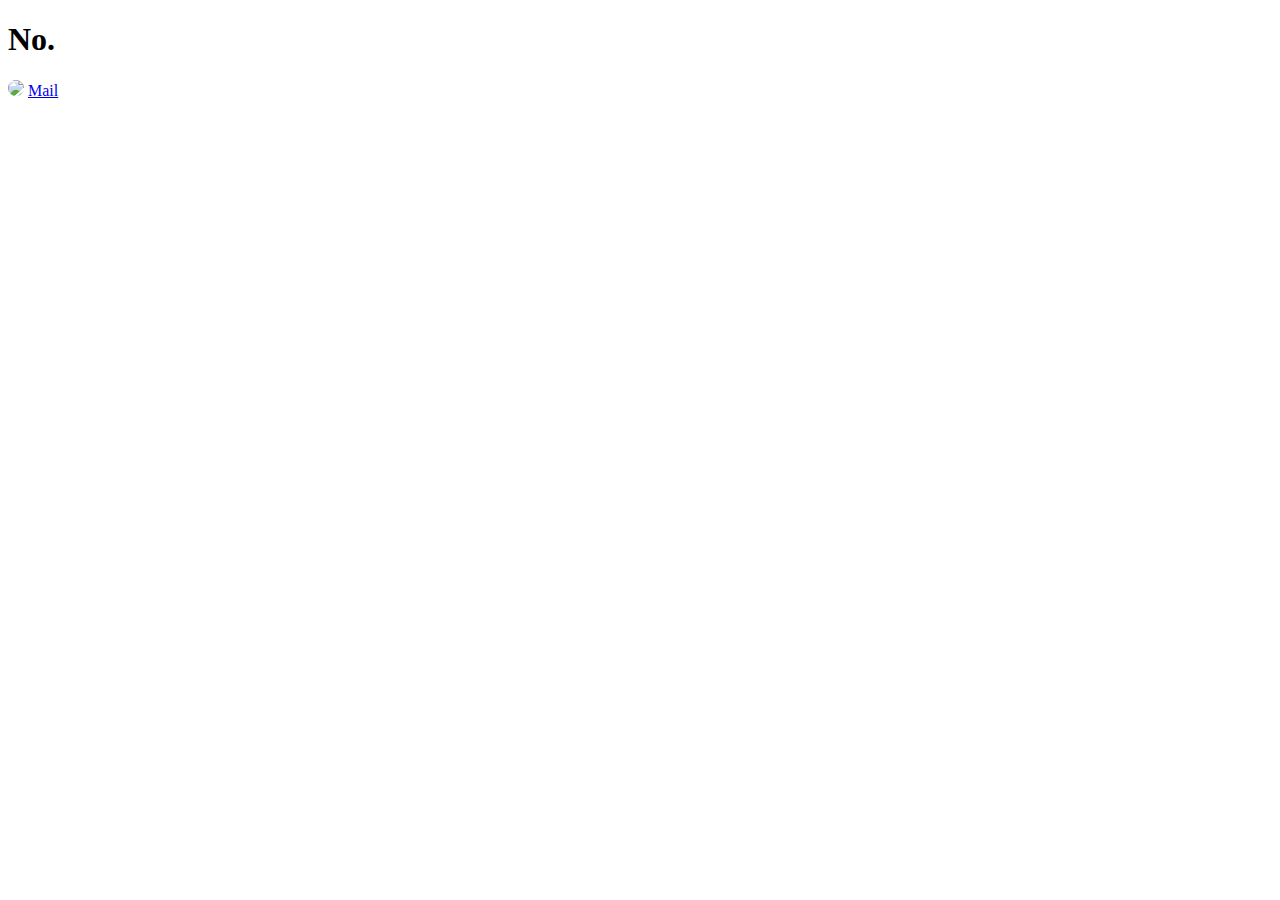
==== index.html @ 6f0f89e7 "update image" ====
<!DOCTYPE html>

<html>

<head>
	<title> </title>
	<style>
		img {
			width: 250px;
			border-radius: 125px;
		}

		h1.bold {
			font-weight: bold;
		}
	</style>
</head>

<body>
	<h1 class="bold"> No. </h1>
	<img src="images/Aura-v1.png alt="Aura Initiative logo">
	<a href="mailto:000safwaan@gmail.com">Mail</a>
</body>


</html>
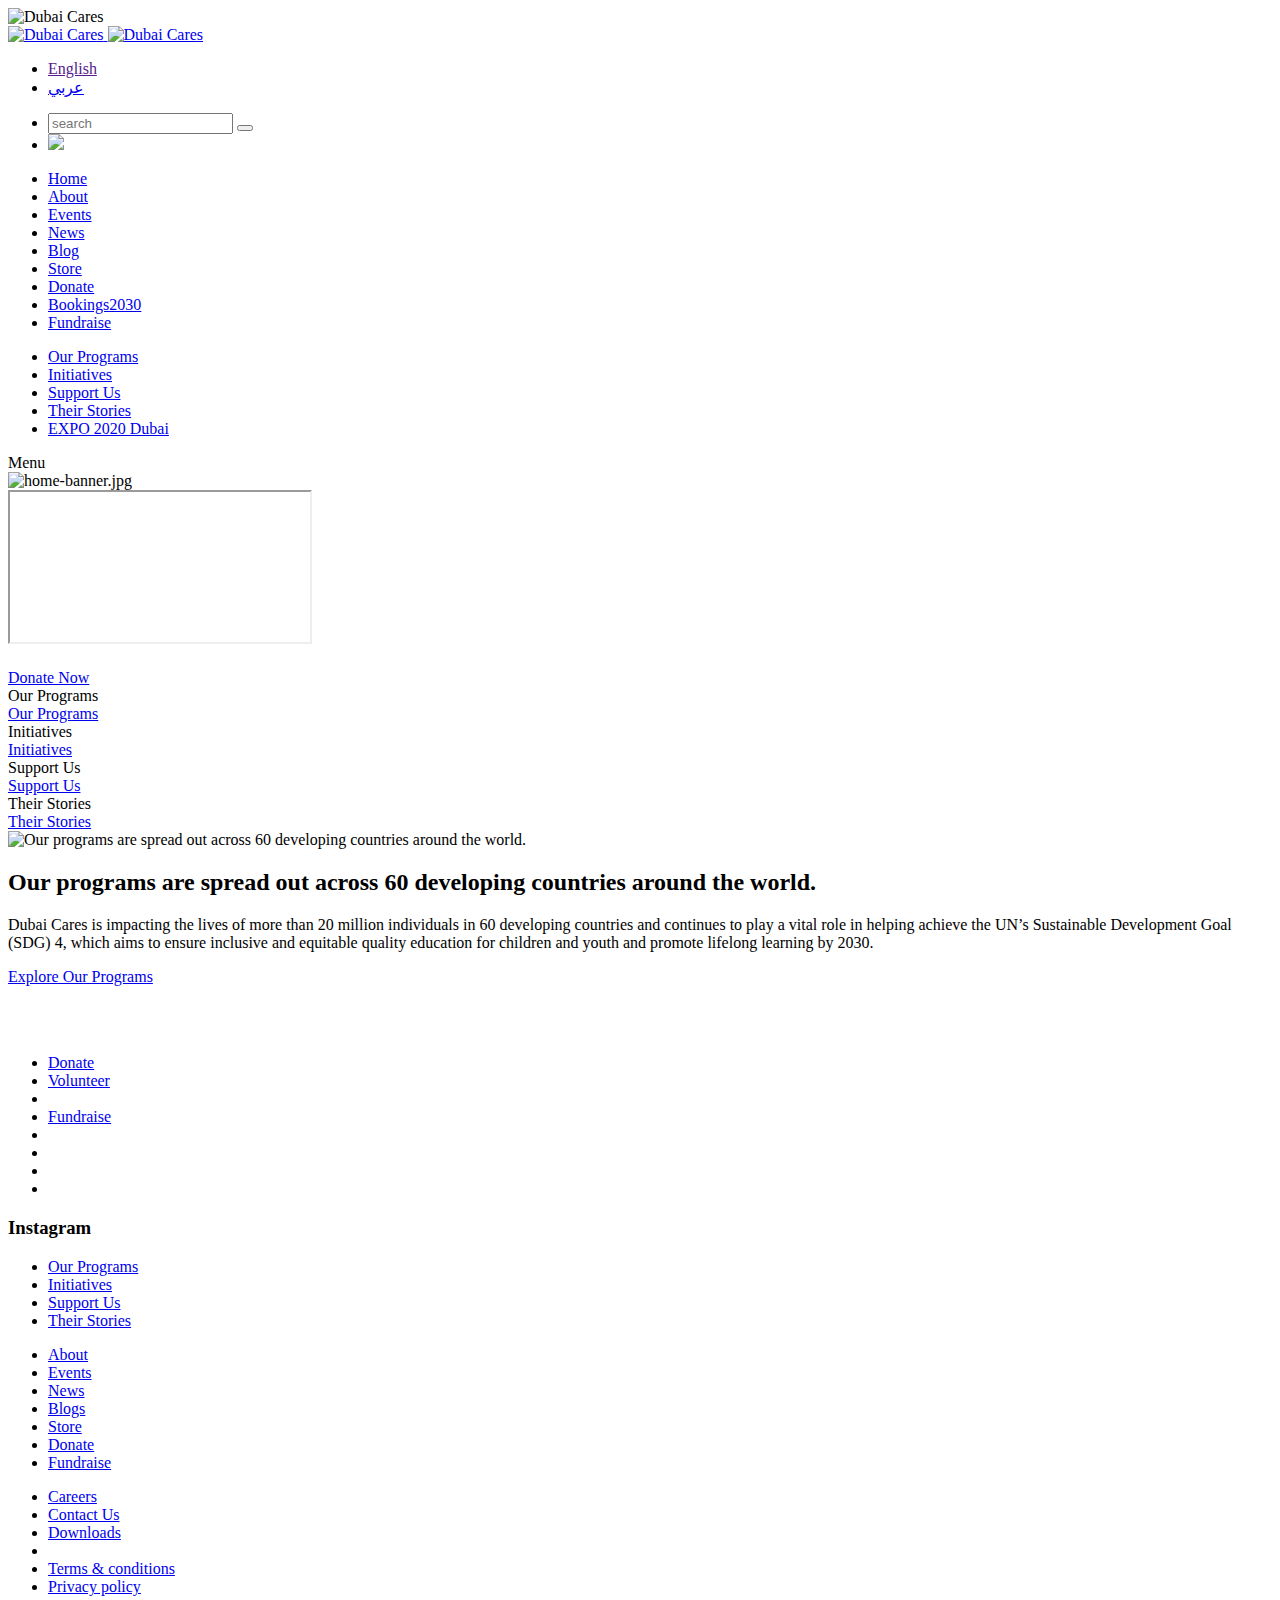
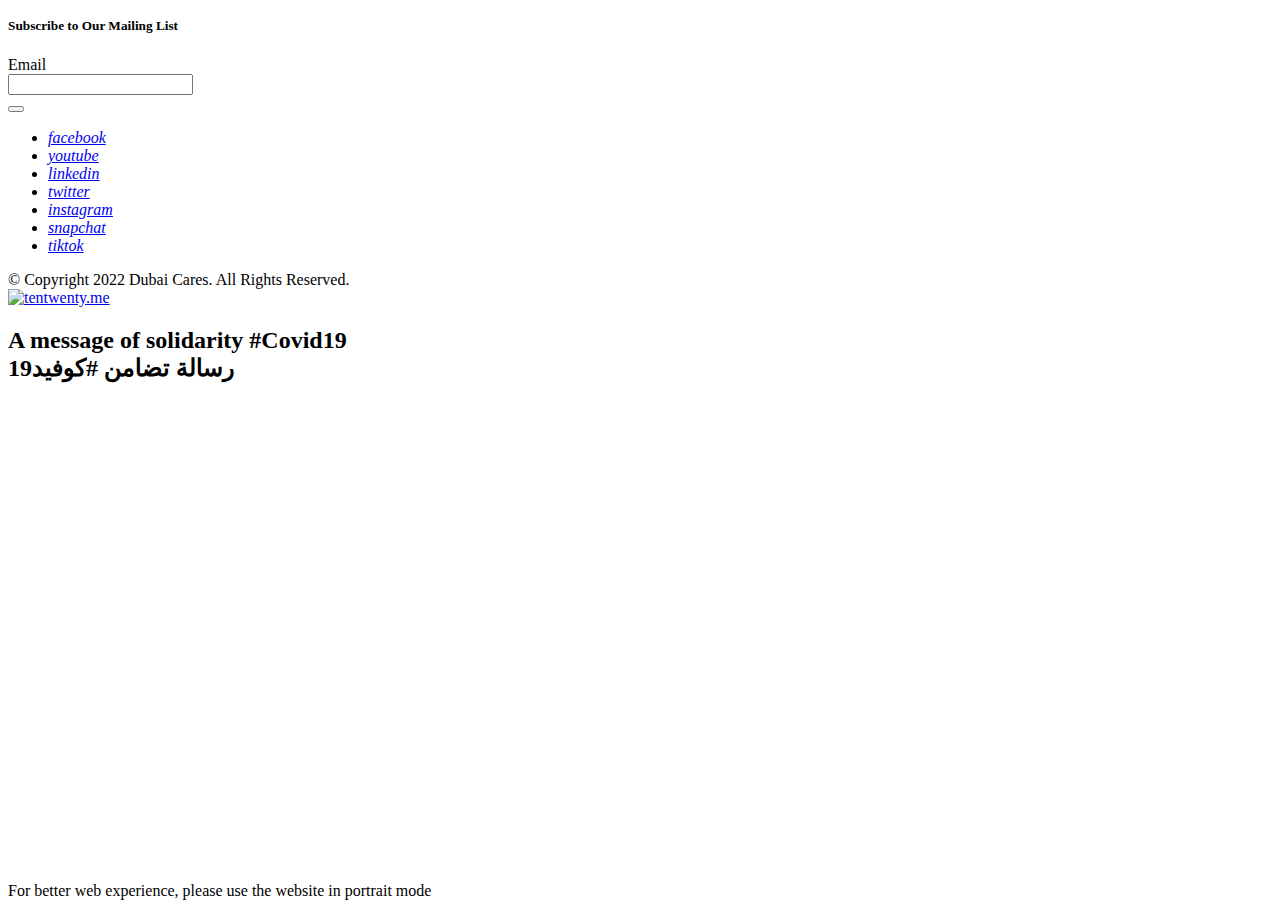
==== commit bf9534d5: "Update index.html" ====
--- a/index.html
+++ b/index.html
@@ -1,26 +1,605 @@
 <!DOCTYPE html>
-
-<html>
-
+<!--[if lte IE 8]> <html lang="en-us" class="ie10 ie9 ie8"> <![endif]-->
+<!--[if IE 9]> <html lang="en-us" class="ie10 ie9"> <![endif]-->
+<!--[if gt IE 9]><!--> <html lang="en-us"> <!--<![endif]-->
 <head>
-	<title> </title>
-	<style>
-		img {
-			width: 250px;
-			border-radius: 125px;
-		}
-
-		h1.bold {
-			font-weight: bold;
-		}
-	</style>
+    
+<meta http-equiv="content-type" content="text/html; charset=UTF-8" />
+<title>Aura </title>
+<meta name="description" content="Dubai Cares is playing a key role in helping achieve the United Nations Sustainable Development Goal (SDG) 4, which aims to ensure inclusive and quality education for all and promote lifelong learning by 2030, by supporting programs in early childhood development, access to quality primary and secondary education, technical and vocational education and training for youth as well as a particular focus on education in emergencies and protracted crises. " />
+<meta name="keywords" content="Dubai Cares, volunteer charity, donate, dubai charity, dubai volunteer, charities in dubai, access to primary education, universal primary education, building schools" />
+<meta name="generator" content="concrete5 - 5.6.3.5b1" />
+<script type="text/javascript">
+var CCM_DISPATCHER_FILENAME = '/index.php';
+var CCM_CID = 1;
+var CCM_EDIT_MODE = false;
+var CCM_ARRANGE_MODE = false;
+var CCM_IMAGE_PATH = "/concrete/images";
+var CCM_TOOLS_PATH = "/tools/required";
+var CCM_BASE_URL = "https://www.dubaicares.ae";
+var CCM_REL = "";
+var CCM_SITE = "Dubai Cares";
+
+</script>
+
+	<link rel="shortcut icon" href="/files/6215/2448/9338/faviocn.png" type="image/x-icon" />
+	<link rel="icon" href="/files/6215/2448/9338/faviocn.png" type="image/x-icon" />
+	<link rel="apple-touch-icon" href="/files/3815/2448/9344/faviocn.png"  />
+<meta name="msapplication-TileImage" content="/files/6915/2448/9350/faviocn.png" />
+    <meta name="viewport" content="width=device-width, initial-scale=1, user-scalable=no">
+<meta http-equiv="X-UA-Compatible" content="IE=edge">
+<meta name="author" content="TenTwenty | Webdesign, Webshops & E-marketing | Dubai">
+
+<!-- Meta Tags for Social Media -->
+<meta property="og:site_name" content="Dubai Cares">
+<!-- Below tag will be used for android mobile browser colors, change it to main logo color of the project -->
+<meta name="theme-color" content="#393939">
+<meta property="og:image" content="https://www.dubaicares.ae/files/3215/7831/7038/home-banner.jpg">
+<meta property="og:title" content="Dubai Cares | Home">
+<meta property="og:description" content="Dubai Cares is playing a key role in helping achieve the United Nations Sustainable Development Goal (SDG) 4, which aims to ensure inclusive and quality education for all and promote lifelong learning by 2030, by supporting programs in early childhood development, access to quality primary and secondary education, technical and vocational education and training for youth as well as a particular focus on education in emergencies and protracted crises. ">
+<meta name="twitter:title" content="Dubai Cares | Home">
+<meta name="twitter:image" content="https://www.dubaicares.ae/files/3215/7831/7038/home-banner.jpg">
+<meta name="twitter:description" content="Dubai Cares is playing a key role in helping achieve the United Nations Sustainable Development Goal (SDG) 4, which aims to ensure inclusive and quality education for all and promote lifelong learning by 2030, by supporting programs in early childhood development, access to quality primary and secondary education, technical and vocational education and training for youth as well as a particular focus on education in emergencies and protracted crises. ">
+<meta name="twitter:card" content="summary_large_image"/>
+
+
+<!-- Facebook Pixel Code -->
+
+<script>
+
+
+!function(f,b,e,v,n,t,s)
+
+
+
+{if(f.fbq)return;n=f.fbq=function(){n.callMethod?
+
+
+
+n.callMethod.apply(n,arguments):n.queue.push(arguments)};
+
+
+
+if(!f._fbq)f._fbq=n;n.push=n;n.loaded=!0;n.version='2.0';
+
+
+
+n.queue=[];t=b.createElement(e);t.async=!0;
+
+
+
+t.src=v;s=b.getElementsByTagName(e)[0];
+
+
+
+s.parentNode.insertBefore(t,s)}(window,document,'script',
+
+
+
+'https://connect.facebook.net/en_US/fbevents.js');
+
+
+
+fbq('init', '1480082628863732');
+
+
+
+fbq('track', 'PageView');
+
+
+</script>
+
+<noscript>
+
+<img height="1" width="1"
+
+src="https://www.facebook.com/tr?id=1480082628863732&ev=PageView
+
+&noscript=1"/>
+
+</noscript>
+
+<!-- End Facebook Pixel Code -->
+
+<link rel="stylesheet" type="text/css" href="/concrete/css/ccm.base.css" />
+<script type="text/javascript" src="/concrete/js/jquery.js"></script>
+<script type="text/javascript" src="/concrete/js/ccm.base.js"></script>
+<link rel="stylesheet" type="text/css" href="/themes/dubaicares/css/style.css" />
+<link rel="stylesheet" type="text/css" href="/themes/dubaicares/css/print.css" />
+<link rel="stylesheet" type="text/css" href="/concrete/blocks/page_list/view.css" />
+
+<!--[if lt IE 9]>
+<script src="https://cdnjs.cloudflare.com/ajax/libs/html5shiv/3.7.3/html5shiv.min.js"></script>
+<script src="https://cdnjs.cloudflare.com/ajax/libs/respond.js/1.4.2/respond.min.js"></script>
+<![endif]-->
+
+<!--[if !IE]><!-->
+<script>
+    if (/*@cc_on!@*/false) {
+        document.documentElement.className += ' ie10';
+    }
+</script>
+<!--<![endif]-->
+
+<script>
+    //set cookie for site
+    function setCookie(cname, cvalue) {
+        var d = new Date();
+        d.setTime(d.getTime() + 2160000000);
+        var expires = "expires=" + d.toUTCString();
+        document.cookie = cname + "=" + cvalue + "; " + expires + "; path=/";
+    }
+</script>
+
+<script type="text/javascript">
+    var gaJsHost = (("https:" == document.location.protocol) ? "https://ssl." : "http://www.");
+    document.write(unescape("%3Cscript src='" + gaJsHost + "google-analytics.com/ga.js' type='text/javascript'%3E%3C/script%3E"));
+</script>
+<script type="text/javascript">
+    try{
+        var pageTracker = _gat._getTracker("UA-177909-70");
+        pageTracker._trackPageview();
+    } catch(err) {}
+</script>   
+<style>
+    /* .dual-ring-loader */
+    .dual-ring-loader {
+        display: inline-block;
+        width: 64px;
+        height: 64px;
+
+        display: inline-block;
+        width: 64px;
+        height: 64px;
+        position: absolute;
+        z-index: 9;
+        left: 50%;
+        transform: translateX(-50%);
+        display: block;
+
+    }
+    .dual-ring-loader:after {
+        content: " ";
+        display: block;
+        width: 46px;
+        height: 46px;
+        margin: 1px;
+        border-radius: 50%;
+        border: 5px solid #cef;
+        border-color: #cef transparent #cef transparent;
+        animation: dual-ring-loader 1.2s linear infinite;
+    }
+    @keyframes dual-ring-loader {
+        0% {
+            transform: rotate(0deg);
+        }
+        100% {
+            transform: rotate(360deg);
+        }
+    }
+    /* .dual-ring-loader */
+</style>
 </head>
-
-<body>
-	<h1 class="bold"> No. </h1>
-	<img src="images/Aura-v1.png alt="Aura Initiative logo">
-	<a href="mailto:000safwaan@gmail.com">Mail</a>
+<body class=" home-page home">
+<div class="site-loader">
+    <div class="logo-middle">
+        <img src="/themes/dubaicares/images/new-logo.png"  class="dubai-cares" alt="Dubai Cares"/>
+    </div>
+</div>
+
+
+<script>
+    // if($('body').hasClass('home-page')) {        
+    //     if($(window).width() > 300){
+    //             $('.site-loader').show();
+    //             $('.site-loader .logo-middle').hide();
+    //             setTimeout(function() {
+    //                 $('.site-loader').hide();
+    //                 $('header').addClass('animation_on');
+    //                 $(".header__nav--wrap").addClass('animation_on');
+    //                 $(".header__wrap").addClass('animation_on');
+    //             },1);
+    //         }else{
+    //             $('.site-loader').show();
+    //         }
+    // }
+    // else {
+        
+        if (document.cookie.indexOf("visited=") == -1) {
+            setCookie("visited", "1");
+            if($(window).width() > 300){
+                $('.site-loader').show();
+                $('.site-loader .logo-middle').hide();
+                setTimeout(function() {
+                    $('.site-loader').hide();
+                    $('header').addClass('animation_on');
+                    $(".header__nav--wrap").addClass('animation_on');
+                    $(".header__wrap").addClass('animation_on');
+                },1);
+            }else{
+                $('.site-loader').show();
+            }
+        }
+    // }
+</script>
+<div class="wrapper">
+    
+<!-- Banner Images - Multi-Image attribute -->
+
+<div class="header__wrap">
+    <header class="header ">
+                <div class="header__logo__new">
+            <div class="logo-video">
+                <a class="image" href="https://www.almaktouminitiatives.org/en" target="_blank">
+                    <img src="/themes/dubaicares/images/mbrgi.png" alt="Dubai Cares"/>
+                </a>
+                <a class="image dc" href="/">
+                    <img src="/themes/dubaicares/images/logo-old.png" alt="Dubai Cares"/>
+                </a>
+                <a class="vid" href="https://www.almaktouminitiatives.org/en" target="_blank">
+                <div id="logo-one" class="logo_part_one"></div>
+                </a>
+                <a class="vid" href="/">
+                <div id="logo-two" class="logo_part_two"></div>
+                </a>
+            </div>
+        </div>
+        <nav class="header__nav header__nav--wrap">
+            <ul class="header__nav header__nav--lang">
+
+
+                
+
+                <li class="active"><a class="language-switcher-btn" href="">English</a></li>
+                <li class=""><a class="language-switcher-btn ar" href="/tools/locale?_lcl=ar_AE&_isAjax=1&_path=">عربي</a></li>
+            </ul>
+            <ul class="header__nav header__nav--utilities">
+                <li class="search-bar">
+                    <a id="siteSearchButton" class="search-link"><span class="icon__search-top"></span></a>
+                    <div class="search-panal__wrap--top">
+                        
+<form action="/search/" method="get" class="search-panal__form">
+		
+			<input name="search_paths[]" type="hidden" value="" />
+		
+	<input name="query" type="text" placeholder="search"  value="" class="search-panal__input-text" />	
+	<button name="submit" type="submit" class="search-panal__btn-search"><span class="icon__search-top"></span></button>	
+</form>                    </div>
+                </li>
+                <li class="menu-toggle--mobile"><a id="mobileMenuToggle" class="menu-toggle--mobile__button"><img src="/themes/dubaicares/images/list.svg"></a></li>
+            </ul>
+            <ul class="header__nav header__nav--static">
+                <li ><a href="/">Home</a></li>
+                <li class=""><a href="/About/">About</a></li>
+                <li class="" ><a href="/Events/">Events</a></li>
+                <li class=""><a href="/News/">News</a></li>
+                <li class=""><a href="/Blogs/">Blog</a></li>
+                <li class="hidden "><a href="/Store/">Store</a></li>
+                <li ><a href="/supports-us/donate/">Donate</a></li>
+                <li ><a href="https://bookings2030.ae/" target="_blank">Bookings2030</a></li>
+                <li ><a href="https://fundraising.dubaicares.ae/" target="_blank">Fundraise</a></li>
+            </ul>
+
+            <ul class="header__nav header__nav--site sss">
+                <li class="header__site-nav--first" id="programs">
+                <a class="header__site-nav--first" href="/programs/" target="_self">Our Programs</a>
+            </li>
+                            <li class="" id="initiatives">
+                <a class="" href="/initiatives/" target="_self">Initiatives</a>
+            </li>
+                            <li class="" id="supports-us">
+                <a class="" href="/supports-us/" target="_self">Support Us</a>
+            </li>
+                            <li class="" id="their-stories">
+                <a class="" href="/their-stories/" target="_self">Their Stories</a>
+            </li>
+                                    <li class="" id="expo2020">
+                <a class="" href="/expo2020/" target="_self">EXPO 2020 Dubai</a>
+            </li>
+                </ul>
+            <span id="menuToggle" class="menu-toggle">
+                <span>Menu</span>
+            </span>
+        </nav>
+    </header>
+</div>
+
+<div class="submenus" style="display: none">
+<div class="initiatives">
+    <ul class="nav"><li class=""><a href="/initiatives/volunteer-emirates/" target="_self" class="">Volunteer Emirates</a></li><li class=""><a href="/initiatives/walk-education/" target="_self" class="">Walk for Education</a></li><li class=""><a href="/initiatives/volunteer-globally/" target="_self" class="">Volunteer Globally</a></li><li class=""><a href="/initiatives/humanity-inspired/" target="_self" class="">Humanity Inspired</a></li></ul>    </div>
+
+<div class="supports-us">
+    <ul class="nav"><li class=""><a href="/supports-us/education-uninterrupted/" target="_self" class="">Education Uninterrupted</a></li><li class=""><a href="/supports-us/donate/" target="_self" class="">Donate</a></li><li class=""><a href="/supports-us/support-program/" target="_self" class="">Support a Program</a></li><li class=""><a href="/supports-us/adopt-school/" target="_self" class="">Adopt a School</a></li><li class=""><a href="/supports-us/sponsor/" target="_self" class="">Sponsor</a></li><li class=""><a href="https://fundraising.dubaicares.ae/" target="_self" class="">Fundraise</a></li><li class=""><a href="https://bookings2030.ae/" target="_self" class="">Bookings 2030</a></li><li class=""><a href="/supports-us/volunteering-opportunities/" target="_self" class="">Volunteering Opportunities</a></li></ul></div>
+</div>    
+
+
+  <section class="banner-slider__wrap banner-slider__has-image">
+            
+      <div class="banner-slider">      
+                <div class="banner-slider__item banner-slider__item__video">
+                                  
+            <img class="banner-slider__image video-true" src="/files/cache/eb2d9d49695343098c88042ceb75a1ba_f1411.jpg" alt="home-banner.jpg">
+            <div class="page-banner__video iframeContainer" >
+              <iframe style="background-image: url(/files/cache/eb2d9d49695343098c88042ceb75a1ba_f1411.jpg); background-size: cover;" data-aspect-ratio="" src="https://player.vimeo.com/video/385947590?background=1&autoplay=1&loop=1&byline=0&title=0" onload="this.style.opacity = 1;" allow="autoplay"></iframe>
+            </div>            
+                                <div class="banner-slider__caption-wrap">
+              <div class="banner-slider__caption">                
+                                  <div class="container">
+                    <h1>
+                                                              </h1>
+                    <a class="banner-slider__link button button--primary button--large" href="https://www.dubaicares.ae/supports-us/donate/">Donate Now</a>                  </div>
+                                
+              </div>
+            </div>
+                  </div>
+                        
+      </div>      
+      <!-- <div class="progress__wrap">
+        <div class="progress__paging"></div>
+        <svg class="progress__pie" width="62px" height="62px" viewBox="0 0 62 62" version="1.1" xmlns="http://www.w3.org/2000/svg">        
+          <circle r="30.5" cx="31" cy="81" fill="transparent" stroke-dasharray="195" stroke-dashoffset="0"></circle>
+          <circle class="bar" r="30.5" cx="31" cy="81" fill="transparent" stroke-dasharray="195" stroke-dashoffset="0"></circle>
+        </svg>
+      </div>     -->
+      </section>
+<main class="main">
+    
+        <section class="fullscreen_lsit__wrap fulscreen">
+    <div class="fullscreen_lsit">
+                    <div class="fullscreen_lsit__item">
+                <div class="fullscreen_lsit__image">
+                    <div class="fullscreen_lsit__image-src" 
+                                             style="background-image:url('/files/cache/e50bb3cf65950c2746a8bb1e6d595da2_f1341.jpg')"
+                                         ></div>
+                </div>
+                <div class="fullscreen_lsit__title">
+                    <span class="fullscreen_lsit__title-bdr"></span>
+                    Our Programs                </div>
+                <a class="fullscreen_lsit__link" href="/programs/">Our Programs</a>
+            </div>
+                    <div class="fullscreen_lsit__item">
+                <div class="fullscreen_lsit__image">
+                    <div class="fullscreen_lsit__image-src" 
+                                             style="background-image:url('/files/cache/dca0461fd3d5619a56f2cf7badbdc09e_f101.JPG')"
+                                         ></div>
+                </div>
+                <div class="fullscreen_lsit__title">
+                    <span class="fullscreen_lsit__title-bdr"></span>
+                    Initiatives                </div>
+                <a class="fullscreen_lsit__link" href="/initiatives/">Initiatives</a>
+            </div>
+                    <div class="fullscreen_lsit__item">
+                <div class="fullscreen_lsit__image">
+                    <div class="fullscreen_lsit__image-src" 
+                                             style="background-image:url('/files/cache/6a923a9a1d62f2994b5b474c90f16e1a_f1350.jpg')"
+                                         ></div>
+                </div>
+                <div class="fullscreen_lsit__title">
+                    <span class="fullscreen_lsit__title-bdr"></span>
+                    Support Us                </div>
+                <a class="fullscreen_lsit__link" href="/supports-us/">Support Us</a>
+            </div>
+                    <div class="fullscreen_lsit__item">
+                <div class="fullscreen_lsit__image">
+                    <div class="fullscreen_lsit__image-src" 
+                                             style="background-image:url('/files/cache/24eefb21f957336924c8b119f38b07b4_f1345.jpg')"
+                                         ></div>
+                </div>
+                <div class="fullscreen_lsit__title">
+                    <span class="fullscreen_lsit__title-bdr"></span>
+                    Their Stories                </div>
+                <a class="fullscreen_lsit__link" href="/their-stories/">Their Stories</a>
+            </div>
+            </div>
+</section>
+
+<div id="HTMLBlock3645" class="HTMLBlock">
+</div><div class="advance-content__wrap
+ advance-content--fullscreen ">
+			<div class="advance-content__image--full">
+			<div class="jarallax" data-jarallax data-speed="0.3">
+				<img class="jarallax-img" src="/files/3615/8065/5678/DC_world-Map_website_web.jpg" width="2000" height="1177" alt="Our programs are spread out across 60 developing countries around the world." />
+			</div>
+		</div>			
+			<div class="advance-content advance-content__container--wrapped">		
+		<div class="advance-content__body equalHeightChildren" data-responsive-limit="999">
+						<div class="advance-content__text__wrap">
+				<div class="v-align v-align--WH-full">
+          <div class="v-align--middle">
+						<div class="advance-content__text">
+															<h2 class="advance-content__title">
+									Our programs are spread out across 60 developing countries around the world.								</h2>
+																						<p class="bodya"><span>Dubai Cares is impacting the lives of more than 20 million individuals in 60 developing countries and continues to play a vital role in helping achieve the UN’s Sustainable Development Goal (SDG) 4, which aims to ensure inclusive and equitable quality education for children and youth and promote lifelong learning by 2030.</span></p>																						<a class="advance-content__button" href="https://www.dubaicares.ae/programs/">Explore Our Programs</a>
+																				</div>
+					</div>
+				</div>
+			</div>
+		</div>	
+	</div>
+</div><p>&nbsp;<br><br></p>  
+    
+      <div class="floated-cta">
+      <ul>
+        <li><a href="/supports-us/donate/" class="link">Donate</a></li>
+        <li><a href="/supports-us/volunteering-opportunities/" class="link">Volunteer</a></li>
+        <li>
+        <li><a href="https://fundraising.dubaicares.ae/" class="link last-link" target="_blank">Fundraise</a></li>
+        <li>
+            <a href="" target="_blank" STYLE="pointer-events: none;width:16px;"></a>
+<!--            <a href="https://www.facebook.com/DubaiCares/" target="_blank"><span class="icon__facebook"></span></a>-->
+        </li>
+        <li>
+<!--            <a href="https://ae.linkedin.com/company/dubai-cares" target="_blank"><span class="icon__linkedin"></span></a>-->
+        </li>
+        <li>
+<!--            <a href="https://twitter.com/dubaicares?lang=en" target="_blank"><span class="icon__twitter"></span></a>-->
+        </li>
+        <li>
+<!--            <a href="https://www.instagram.com/dubaicares/?hl=en" target="_blank"><span class="icon__instagram"></span></a>-->
+        </li>
+      </ul>
+    </div>
+  
+       
+    
+ 
+      <section class="insta-feed__wrap  frame">
+      <div class="insta-feed__section-header">
+        <h3 class="insta-feed__section-header--title">Instagram</h3>
+        <div class="insta-feed__actions-header">
+            <span class="insta-feed__section-header--arrow prev"><i class="icon__prev"></i></span>
+            <span class="insta-feed__section-header--arrow next"><i class="icon__next"></i></span>        
+        </div>
+      </div>            
+      <div id="feeds" class="insta-feed__section-body">
+        <ul id="instafeed"></ul>    
+      </div>        
+    </section>
+    
+    
+        
+</main>    <!-- This div is important to have in order to push the footer at the bottom -->
+    <div class="push"></div>
+</div>
+
+<footer class="footer">
+    <div class="footer__container footer__widget-area">
+        <div class="row">
+            <div class="footer__widget">
+                <div class="content">
+    <ul class="nav nav--large">
+<li><a href="https://www.dubaicares.ae/programs">Our Programs</a></li>
+<li><a href="https://www.dubaicares.ae/initiatives">Initiatives</a></li>
+<li><a href="https://www.dubaicares.ae/supports-us">Support Us</a></li>
+<li><a href="https://www.dubaicares.ae/their-stories">Their Stories</a></li>
+</ul></div>
+            </div>
+            <div class="footer__widget">
+                <div class="content">
+    <ul class="nav">
+<li><a href="https://www.dubaicares.ae/about">About</a></li>
+<li><a href="https://www.dubaicares.ae/events">Events</a></li>
+<li><a href="https://www.dubaicares.ae/news">News</a></li>
+<li><a href="https://www.dubaicares.ae/blogs">Blogs</a></li>
+<li><a href="https://www.dubaicares.ae/store">Store</a></li>
+<li><a href="https://www.dubaicares.ae/supports-us/donate/">Donate</a></li>
+<li><a href="https://fundraising.dubaicares.ae/" target="_blank">Fundraise</a></li>
+</ul></div>
+            </div>
+            <div class="footer__widget">
+                <div class="content">
+    <ul class="nav">
+<li><a href="https://www.dubaicares.ae/careers">Careers</a></li>
+<li><a href="https://www.dubaicares.ae/contact-us">Contact Us</a></li>
+<li><a href="https://www.dubaicares.ae/download">Downloads</a></li>
+<li class="space"></li>
+<li><a href="https://www.dubaicares.ae/terms-and-condations">Terms &amp; conditions</a></li>
+<li><a href="https://www.dubaicares.ae/privacy-policy">Privacy policy</a></li>
+</ul></div>
+            </div>
+            <div class="footer__widget">
+                
+<a name="subscribe-to-mailing-list"></a>
+<div id="MailingListSubscribe3009" class="MailingListSubscribe">
+
+	<H5 class="mailing-list-signup-title">Subscribe to Our Mailing List</H5>
+							            <form class="form" id="tony-mailing-list-form" action="/#subscribe-to-mailing-list" method="post">
+                <input name="mailing_list_subscribe" type="hidden" value="3009" />
+				<input type="hidden" name="ccm_token" value="1650181395:11855b62e61929570b1412a3255d4fb3" />				                    <div class="mailing-list-email-wrap form__input-group">
+                        <label class="form__input form__input--label">
+							Email							                        </label>
+                        <div class="form__input-wrap form__input-wrap--typing">
+                            <input class="form__input form__input--text" id="tony--email" required name="email" type="text" value="" />
+                        </div>
+                    </div>
+				
+                <div class="mailing-list-checkboxes" style="display:none">
+					                        <div class="mailing-list-group">
+                            <input id="mailingListGroup_3009_5" name="subscribeGIDs[]" type="checkbox" value="5" checked="checked" />
+                            <label for="mailingListGroup_3009_5">Mailing List</label>
+                        </div>
+					                </div>
+				<!--                <div class="element">-->
+<!--                    <div id="journal-captcha" data-key="--><!--"></div>-->
+<!--                </div>-->
+                <button class="submit" name="Submit" class="submit" type="submit" id="tony-mail-captcha" data-key="6LdyJf0UAAAAACkN9xdD-MeRIT6IwiK0KBeLN_nw" class="app-btn btn-primary g-recaptcha" data-callback='onSubmit'
+                        data-action='submit'><span class="icon__envelope-o"></span></button>
+				            </form>
+			</div>
+<script>
+    if($('#tony-mail-captcha').length) {
+        $.getScript(`https://www.google.com/recaptcha/api.js`, () => {
+            grecaptcha.ready(() => {
+                grecaptcha.render('tony-mail-captcha', {
+                    sitekey: '6LdyJf0UAAAAACkN9xdD-MeRIT6IwiK0KBeLN_nw',
+                });
+            });
+        });
+
+        function onSubmit(token) {
+            if($('#tony--email').length) {
+                if($('#tony--email').val()){
+                    document.getElementById("tony-mailing-list-form").submit();
+                } else {
+                    grecaptcha.reset();
+                }
+            } else {
+                document.getElementById("tony-mailing-list-form").submit();
+            }
+        }
+    }
+
+</script>
+<div class="content">
+    <ul class="footer__social-links">
+<li><a href="https://www.facebook.com/DubaiCares/" target="_blank"><span class="icon__facebook"><em>facebook</em></span></a></li>
+<li><a href="https://www.youtube.com/channel/UCmst6MTbynvmy-uzvHjrojw" target="_blank"><span class="icon__youtube"><em>youtube</em></span></a></li>
+<li><a href="https://ae.linkedin.com/company/dubaicares" target="_blank"><span class="icon__linkedin"><em>linkedin</em></span></a></li>
+<li><a href="https://twitter.com/dubaicares?lang=en" target="_blank"><span class="icon__twitter"><em>twitter</em></span></a></li>
+<li><a href="https://www.instagram.com/dubaicares/?hl=en" target="_blank"><span class="icon__instagram"><em>instagram</em></span></a></li>
+<li><a href="https://www.snapchat.com/add/DubaiCares" target="_blank"><span class="icon__snapchat"><em>snapchat</em></span></a></li>
+<li><a href="https://www.tiktok.com/@dubaicares" target="_blank"><span class="icon__tiktok"> <em>tiktok</em></span></a></li>
+</ul></div>
+            </div>
+        </div>
+    </div>
+    <div class="footer__container footer__legal">        
+        <div class="footer__legal-text">&copy; Copyright 2022 Dubai Cares. All Rights Reserved.</div>
+        <a class="developed-by" href="http://tentwenty.me/" target="_blank"><img src="/themes/dubaicares/images/by-tentwenty.svg" alt="tentwenty.me"></a>
+    </div>
+</footer>
+
+<div class="hidden">
+	<div id="demo-modal-content" class="demo-modal-content">
+    <div class="covid19-popup">
+                    <h2><span class="tk-english">A message of solidarity #Covid19</span> <br /><span class="tk-arabic"> رسالة تضامن #كوفيد19 </span></h2>
+                    <iframe src="https://player.vimeo.com/video/402113945" width="740" height="460" frameborder="0" allow="autoplay; fullscreen" allowfullscreen></iframe>
+        <!-- <video src="https://player.vimeo.com/external/402113945.hd.mp4?s=464d967ec1e4bc334b7fd6b464243153272a92f6&profile_id=174" class="initialized"></video> -->
+        </div>
+	</div>
+</div>
+
+<!-- Go to top button -->
+<div id="gotoTop">
+    <span class="fa fa-chevron-up" aria-hidden="true"></span>
+</div>
+
+<!-- For Landscape Alert -->
+<div class="landscape-alert">
+    <p>For better web experience, please use the website in portrait mode</p>
+</div>
+<script src="https://player.vimeo.com/api/player.js"></script>
+
+
+
+
+<script src="https://www.google.com/recaptcha/api.js?onload=CaptchaCallback&render=explicit" async defer></script>
+
+<div class="addthis_inline_share_toolbox_zfed"></div>
+<script type="text/javascript" src="//s7.addthis.com/js/300/addthis_widget.js#pubid=ra-59204410b2d0cc02"></script>
+
+<script type="text/javascript" src="/js/all.js"></script>
+<script type="text/javascript" src="/js/datepair.js"></script>
+<script type="text/javascript" src="/js/scripts.js"></script>
 </body>
-
-
 </html>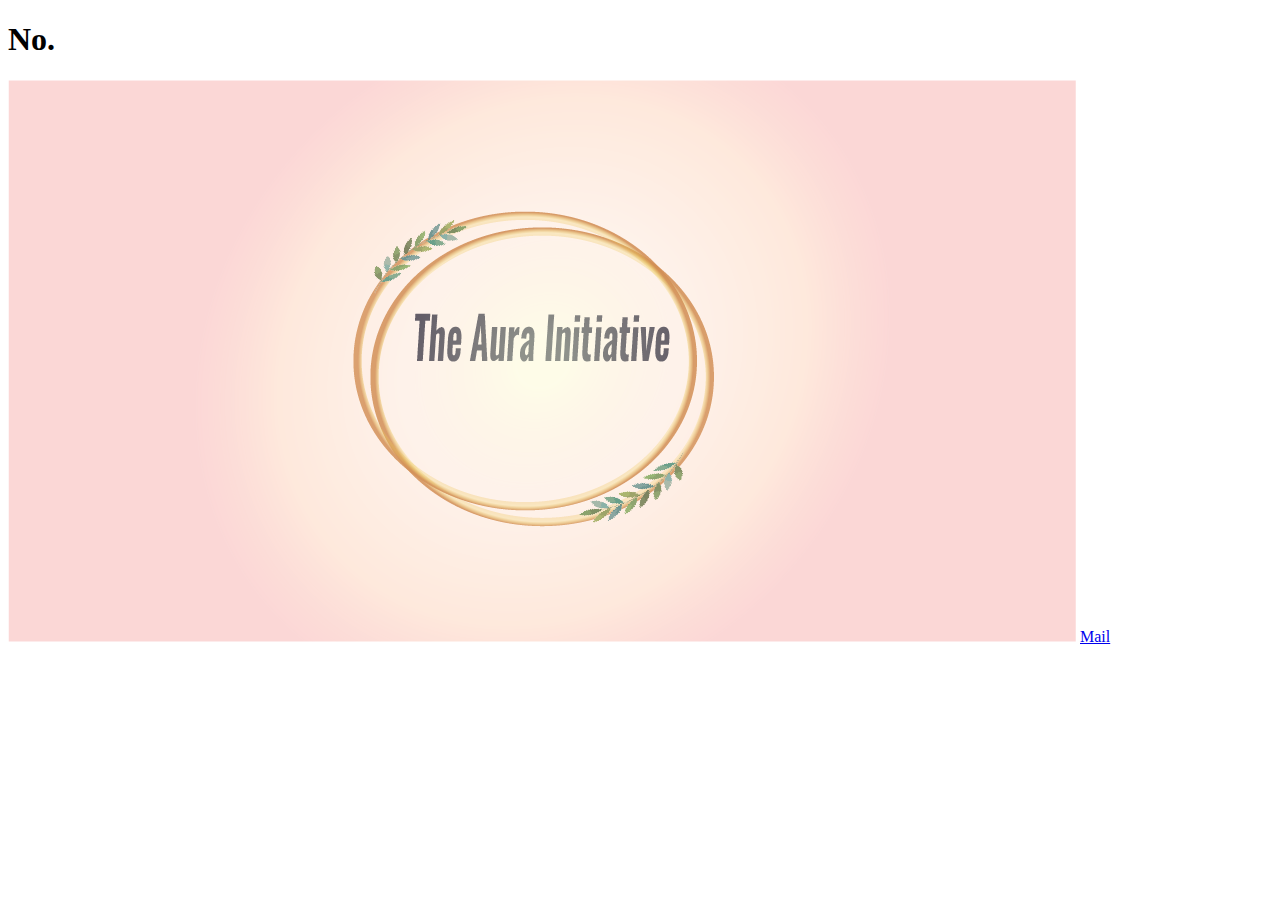
==== commit 941e7e52: "moron" ====
--- a/index.html
+++ b/index.html
@@ -1,605 +1,22 @@
 <!DOCTYPE html>
-<!--[if lte IE 8]> <html lang="en-us" class="ie10 ie9 ie8"> <![endif]-->
-<!--[if IE 9]> <html lang="en-us" class="ie10 ie9"> <![endif]-->
-<!--[if gt IE 9]><!--> <html lang="en-us"> <!--<![endif]-->
+
+<html>
+
 <head>
-    
-<meta http-equiv="content-type" content="text/html; charset=UTF-8" />
-<title>Aura </title>
-<meta name="description" content="Dubai Cares is playing a key role in helping achieve the United Nations Sustainable Development Goal (SDG) 4, which aims to ensure inclusive and quality education for all and promote lifelong learning by 2030, by supporting programs in early childhood development, access to quality primary and secondary education, technical and vocational education and training for youth as well as a particular focus on education in emergencies and protracted crises. " />
-<meta name="keywords" content="Dubai Cares, volunteer charity, donate, dubai charity, dubai volunteer, charities in dubai, access to primary education, universal primary education, building schools" />
-<meta name="generator" content="concrete5 - 5.6.3.5b1" />
-<script type="text/javascript">
-var CCM_DISPATCHER_FILENAME = '/index.php';
-var CCM_CID = 1;
-var CCM_EDIT_MODE = false;
-var CCM_ARRANGE_MODE = false;
-var CCM_IMAGE_PATH = "/concrete/images";
-var CCM_TOOLS_PATH = "/tools/required";
-var CCM_BASE_URL = "https://www.dubaicares.ae";
-var CCM_REL = "";
-var CCM_SITE = "Dubai Cares";
+	<title> The Aura Initiative</title>
+	<style>
+		
+		h1.bold {
+			font-weight: bold;
+		}
+	</style>
+</head>
 
-</script>
-
-	<link rel="shortcut icon" href="/files/6215/2448/9338/faviocn.png" type="image/x-icon" />
-	<link rel="icon" href="/files/6215/2448/9338/faviocn.png" type="image/x-icon" />
-	<link rel="apple-touch-icon" href="/files/3815/2448/9344/faviocn.png"  />
-<meta name="msapplication-TileImage" content="/files/6915/2448/9350/faviocn.png" />
-    <meta name="viewport" content="width=device-width, initial-scale=1, user-scalable=no">
-<meta http-equiv="X-UA-Compatible" content="IE=edge">
-<meta name="author" content="TenTwenty | Webdesign, Webshops & E-marketing | Dubai">
-
-<!-- Meta Tags for Social Media -->
-<meta property="og:site_name" content="Dubai Cares">
-<!-- Below tag will be used for android mobile browser colors, change it to main logo color of the project -->
-<meta name="theme-color" content="#393939">
-<meta property="og:image" content="https://www.dubaicares.ae/files/3215/7831/7038/home-banner.jpg">
-<meta property="og:title" content="Dubai Cares | Home">
-<meta property="og:description" content="Dubai Cares is playing a key role in helping achieve the United Nations Sustainable Development Goal (SDG) 4, which aims to ensure inclusive and quality education for all and promote lifelong learning by 2030, by supporting programs in early childhood development, access to quality primary and secondary education, technical and vocational education and training for youth as well as a particular focus on education in emergencies and protracted crises. ">
-<meta name="twitter:title" content="Dubai Cares | Home">
-<meta name="twitter:image" content="https://www.dubaicares.ae/files/3215/7831/7038/home-banner.jpg">
-<meta name="twitter:description" content="Dubai Cares is playing a key role in helping achieve the United Nations Sustainable Development Goal (SDG) 4, which aims to ensure inclusive and quality education for all and promote lifelong learning by 2030, by supporting programs in early childhood development, access to quality primary and secondary education, technical and vocational education and training for youth as well as a particular focus on education in emergencies and protracted crises. ">
-<meta name="twitter:card" content="summary_large_image"/>
+<body>
+	<h1 class="bold"> No. </h1>
+	<img src="images/aurabanner.png">
+	<a href="mailto:000safwaan@gmail.com">Mail</a>
+</body>
 
 
-<!-- Facebook Pixel Code -->
-
-<script>
-
-
-!function(f,b,e,v,n,t,s)
-
-
-
-{if(f.fbq)return;n=f.fbq=function(){n.callMethod?
-
-
-
-n.callMethod.apply(n,arguments):n.queue.push(arguments)};
-
-
-
-if(!f._fbq)f._fbq=n;n.push=n;n.loaded=!0;n.version='2.0';
-
-
-
-n.queue=[];t=b.createElement(e);t.async=!0;
-
-
-
-t.src=v;s=b.getElementsByTagName(e)[0];
-
-
-
-s.parentNode.insertBefore(t,s)}(window,document,'script',
-
-
-
-'https://connect.facebook.net/en_US/fbevents.js');
-
-
-
-fbq('init', '1480082628863732');
-
-
-
-fbq('track', 'PageView');
-
-
-</script>
-
-<noscript>
-
-<img height="1" width="1"
-
-src="https://www.facebook.com/tr?id=1480082628863732&ev=PageView
-
-&noscript=1"/>
-
-</noscript>
-
-<!-- End Facebook Pixel Code -->
-
-<link rel="stylesheet" type="text/css" href="/concrete/css/ccm.base.css" />
-<script type="text/javascript" src="/concrete/js/jquery.js"></script>
-<script type="text/javascript" src="/concrete/js/ccm.base.js"></script>
-<link rel="stylesheet" type="text/css" href="/themes/dubaicares/css/style.css" />
-<link rel="stylesheet" type="text/css" href="/themes/dubaicares/css/print.css" />
-<link rel="stylesheet" type="text/css" href="/concrete/blocks/page_list/view.css" />
-
-<!--[if lt IE 9]>
-<script src="https://cdnjs.cloudflare.com/ajax/libs/html5shiv/3.7.3/html5shiv.min.js"></script>
-<script src="https://cdnjs.cloudflare.com/ajax/libs/respond.js/1.4.2/respond.min.js"></script>
-<![endif]-->
-
-<!--[if !IE]><!-->
-<script>
-    if (/*@cc_on!@*/false) {
-        document.documentElement.className += ' ie10';
-    }
-</script>
-<!--<![endif]-->
-
-<script>
-    //set cookie for site
-    function setCookie(cname, cvalue) {
-        var d = new Date();
-        d.setTime(d.getTime() + 2160000000);
-        var expires = "expires=" + d.toUTCString();
-        document.cookie = cname + "=" + cvalue + "; " + expires + "; path=/";
-    }
-</script>
-
-<script type="text/javascript">
-    var gaJsHost = (("https:" == document.location.protocol) ? "https://ssl." : "http://www.");
-    document.write(unescape("%3Cscript src='" + gaJsHost + "google-analytics.com/ga.js' type='text/javascript'%3E%3C/script%3E"));
-</script>
-<script type="text/javascript">
-    try{
-        var pageTracker = _gat._getTracker("UA-177909-70");
-        pageTracker._trackPageview();
-    } catch(err) {}
-</script>   
-<style>
-    /* .dual-ring-loader */
-    .dual-ring-loader {
-        display: inline-block;
-        width: 64px;
-        height: 64px;
-
-        display: inline-block;
-        width: 64px;
-        height: 64px;
-        position: absolute;
-        z-index: 9;
-        left: 50%;
-        transform: translateX(-50%);
-        display: block;
-
-    }
-    .dual-ring-loader:after {
-        content: " ";
-        display: block;
-        width: 46px;
-        height: 46px;
-        margin: 1px;
-        border-radius: 50%;
-        border: 5px solid #cef;
-        border-color: #cef transparent #cef transparent;
-        animation: dual-ring-loader 1.2s linear infinite;
-    }
-    @keyframes dual-ring-loader {
-        0% {
-            transform: rotate(0deg);
-        }
-        100% {
-            transform: rotate(360deg);
-        }
-    }
-    /* .dual-ring-loader */
-</style>
-</head>
-<body class=" home-page home">
-<div class="site-loader">
-    <div class="logo-middle">
-        <img src="/themes/dubaicares/images/new-logo.png"  class="dubai-cares" alt="Dubai Cares"/>
-    </div>
-</div>
-
-
-<script>
-    // if($('body').hasClass('home-page')) {        
-    //     if($(window).width() > 300){
-    //             $('.site-loader').show();
-    //             $('.site-loader .logo-middle').hide();
-    //             setTimeout(function() {
-    //                 $('.site-loader').hide();
-    //                 $('header').addClass('animation_on');
-    //                 $(".header__nav--wrap").addClass('animation_on');
-    //                 $(".header__wrap").addClass('animation_on');
-    //             },1);
-    //         }else{
-    //             $('.site-loader').show();
-    //         }
-    // }
-    // else {
-        
-        if (document.cookie.indexOf("visited=") == -1) {
-            setCookie("visited", "1");
-            if($(window).width() > 300){
-                $('.site-loader').show();
-                $('.site-loader .logo-middle').hide();
-                setTimeout(function() {
-                    $('.site-loader').hide();
-                    $('header').addClass('animation_on');
-                    $(".header__nav--wrap").addClass('animation_on');
-                    $(".header__wrap").addClass('animation_on');
-                },1);
-            }else{
-                $('.site-loader').show();
-            }
-        }
-    // }
-</script>
-<div class="wrapper">
-    
-<!-- Banner Images - Multi-Image attribute -->
-
-<div class="header__wrap">
-    <header class="header ">
-                <div class="header__logo__new">
-            <div class="logo-video">
-                <a class="image" href="https://www.almaktouminitiatives.org/en" target="_blank">
-                    <img src="/themes/dubaicares/images/mbrgi.png" alt="Dubai Cares"/>
-                </a>
-                <a class="image dc" href="/">
-                    <img src="/themes/dubaicares/images/logo-old.png" alt="Dubai Cares"/>
-                </a>
-                <a class="vid" href="https://www.almaktouminitiatives.org/en" target="_blank">
-                <div id="logo-one" class="logo_part_one"></div>
-                </a>
-                <a class="vid" href="/">
-                <div id="logo-two" class="logo_part_two"></div>
-                </a>
-            </div>
-        </div>
-        <nav class="header__nav header__nav--wrap">
-            <ul class="header__nav header__nav--lang">
-
-
-                
-
-                <li class="active"><a class="language-switcher-btn" href="">English</a></li>
-                <li class=""><a class="language-switcher-btn ar" href="/tools/locale?_lcl=ar_AE&_isAjax=1&_path=">عربي</a></li>
-            </ul>
-            <ul class="header__nav header__nav--utilities">
-                <li class="search-bar">
-                    <a id="siteSearchButton" class="search-link"><span class="icon__search-top"></span></a>
-                    <div class="search-panal__wrap--top">
-                        
-<form action="/search/" method="get" class="search-panal__form">
-		
-			<input name="search_paths[]" type="hidden" value="" />
-		
-	<input name="query" type="text" placeholder="search"  value="" class="search-panal__input-text" />	
-	<button name="submit" type="submit" class="search-panal__btn-search"><span class="icon__search-top"></span></button>	
-</form>                    </div>
-                </li>
-                <li class="menu-toggle--mobile"><a id="mobileMenuToggle" class="menu-toggle--mobile__button"><img src="/themes/dubaicares/images/list.svg"></a></li>
-            </ul>
-            <ul class="header__nav header__nav--static">
-                <li ><a href="/">Home</a></li>
-                <li class=""><a href="/About/">About</a></li>
-                <li class="" ><a href="/Events/">Events</a></li>
-                <li class=""><a href="/News/">News</a></li>
-                <li class=""><a href="/Blogs/">Blog</a></li>
-                <li class="hidden "><a href="/Store/">Store</a></li>
-                <li ><a href="/supports-us/donate/">Donate</a></li>
-                <li ><a href="https://bookings2030.ae/" target="_blank">Bookings2030</a></li>
-                <li ><a href="https://fundraising.dubaicares.ae/" target="_blank">Fundraise</a></li>
-            </ul>
-
-            <ul class="header__nav header__nav--site sss">
-                <li class="header__site-nav--first" id="programs">
-                <a class="header__site-nav--first" href="/programs/" target="_self">Our Programs</a>
-            </li>
-                            <li class="" id="initiatives">
-                <a class="" href="/initiatives/" target="_self">Initiatives</a>
-            </li>
-                            <li class="" id="supports-us">
-                <a class="" href="/supports-us/" target="_self">Support Us</a>
-            </li>
-                            <li class="" id="their-stories">
-                <a class="" href="/their-stories/" target="_self">Their Stories</a>
-            </li>
-                                    <li class="" id="expo2020">
-                <a class="" href="/expo2020/" target="_self">EXPO 2020 Dubai</a>
-            </li>
-                </ul>
-            <span id="menuToggle" class="menu-toggle">
-                <span>Menu</span>
-            </span>
-        </nav>
-    </header>
-</div>
-
-<div class="submenus" style="display: none">
-<div class="initiatives">
-    <ul class="nav"><li class=""><a href="/initiatives/volunteer-emirates/" target="_self" class="">Volunteer Emirates</a></li><li class=""><a href="/initiatives/walk-education/" target="_self" class="">Walk for Education</a></li><li class=""><a href="/initiatives/volunteer-globally/" target="_self" class="">Volunteer Globally</a></li><li class=""><a href="/initiatives/humanity-inspired/" target="_self" class="">Humanity Inspired</a></li></ul>    </div>
-
-<div class="supports-us">
-    <ul class="nav"><li class=""><a href="/supports-us/education-uninterrupted/" target="_self" class="">Education Uninterrupted</a></li><li class=""><a href="/supports-us/donate/" target="_self" class="">Donate</a></li><li class=""><a href="/supports-us/support-program/" target="_self" class="">Support a Program</a></li><li class=""><a href="/supports-us/adopt-school/" target="_self" class="">Adopt a School</a></li><li class=""><a href="/supports-us/sponsor/" target="_self" class="">Sponsor</a></li><li class=""><a href="https://fundraising.dubaicares.ae/" target="_self" class="">Fundraise</a></li><li class=""><a href="https://bookings2030.ae/" target="_self" class="">Bookings 2030</a></li><li class=""><a href="/supports-us/volunteering-opportunities/" target="_self" class="">Volunteering Opportunities</a></li></ul></div>
-</div>    
-
-
-  <section class="banner-slider__wrap banner-slider__has-image">
-            
-      <div class="banner-slider">      
-                <div class="banner-slider__item banner-slider__item__video">
-                                  
-            <img class="banner-slider__image video-true" src="/files/cache/eb2d9d49695343098c88042ceb75a1ba_f1411.jpg" alt="home-banner.jpg">
-            <div class="page-banner__video iframeContainer" >
-              <iframe style="background-image: url(/files/cache/eb2d9d49695343098c88042ceb75a1ba_f1411.jpg); background-size: cover;" data-aspect-ratio="" src="https://player.vimeo.com/video/385947590?background=1&autoplay=1&loop=1&byline=0&title=0" onload="this.style.opacity = 1;" allow="autoplay"></iframe>
-            </div>            
-                                <div class="banner-slider__caption-wrap">
-              <div class="banner-slider__caption">                
-                                  <div class="container">
-                    <h1>
-                                                              </h1>
-                    <a class="banner-slider__link button button--primary button--large" href="https://www.dubaicares.ae/supports-us/donate/">Donate Now</a>                  </div>
-                                
-              </div>
-            </div>
-                  </div>
-                        
-      </div>      
-      <!-- <div class="progress__wrap">
-        <div class="progress__paging"></div>
-        <svg class="progress__pie" width="62px" height="62px" viewBox="0 0 62 62" version="1.1" xmlns="http://www.w3.org/2000/svg">        
-          <circle r="30.5" cx="31" cy="81" fill="transparent" stroke-dasharray="195" stroke-dashoffset="0"></circle>
-          <circle class="bar" r="30.5" cx="31" cy="81" fill="transparent" stroke-dasharray="195" stroke-dashoffset="0"></circle>
-        </svg>
-      </div>     -->
-      </section>
-<main class="main">
-    
-        <section class="fullscreen_lsit__wrap fulscreen">
-    <div class="fullscreen_lsit">
-                    <div class="fullscreen_lsit__item">
-                <div class="fullscreen_lsit__image">
-                    <div class="fullscreen_lsit__image-src" 
-                                             style="background-image:url('/files/cache/e50bb3cf65950c2746a8bb1e6d595da2_f1341.jpg')"
-                                         ></div>
-                </div>
-                <div class="fullscreen_lsit__title">
-                    <span class="fullscreen_lsit__title-bdr"></span>
-                    Our Programs                </div>
-                <a class="fullscreen_lsit__link" href="/programs/">Our Programs</a>
-            </div>
-                    <div class="fullscreen_lsit__item">
-                <div class="fullscreen_lsit__image">
-                    <div class="fullscreen_lsit__image-src" 
-                                             style="background-image:url('/files/cache/dca0461fd3d5619a56f2cf7badbdc09e_f101.JPG')"
-                                         ></div>
-                </div>
-                <div class="fullscreen_lsit__title">
-                    <span class="fullscreen_lsit__title-bdr"></span>
-                    Initiatives                </div>
-                <a class="fullscreen_lsit__link" href="/initiatives/">Initiatives</a>
-            </div>
-                    <div class="fullscreen_lsit__item">
-                <div class="fullscreen_lsit__image">
-                    <div class="fullscreen_lsit__image-src" 
-                                             style="background-image:url('/files/cache/6a923a9a1d62f2994b5b474c90f16e1a_f1350.jpg')"
-                                         ></div>
-                </div>
-                <div class="fullscreen_lsit__title">
-                    <span class="fullscreen_lsit__title-bdr"></span>
-                    Support Us                </div>
-                <a class="fullscreen_lsit__link" href="/supports-us/">Support Us</a>
-            </div>
-                    <div class="fullscreen_lsit__item">
-                <div class="fullscreen_lsit__image">
-                    <div class="fullscreen_lsit__image-src" 
-                                             style="background-image:url('/files/cache/24eefb21f957336924c8b119f38b07b4_f1345.jpg')"
-                                         ></div>
-                </div>
-                <div class="fullscreen_lsit__title">
-                    <span class="fullscreen_lsit__title-bdr"></span>
-                    Their Stories                </div>
-                <a class="fullscreen_lsit__link" href="/their-stories/">Their Stories</a>
-            </div>
-            </div>
-</section>
-
-<div id="HTMLBlock3645" class="HTMLBlock">
-</div><div class="advance-content__wrap
- advance-content--fullscreen ">
-			<div class="advance-content__image--full">
-			<div class="jarallax" data-jarallax data-speed="0.3">
-				<img class="jarallax-img" src="/files/3615/8065/5678/DC_world-Map_website_web.jpg" width="2000" height="1177" alt="Our programs are spread out across 60 developing countries around the world." />
-			</div>
-		</div>			
-			<div class="advance-content advance-content__container--wrapped">		
-		<div class="advance-content__body equalHeightChildren" data-responsive-limit="999">
-						<div class="advance-content__text__wrap">
-				<div class="v-align v-align--WH-full">
-          <div class="v-align--middle">
-						<div class="advance-content__text">
-															<h2 class="advance-content__title">
-									Our programs are spread out across 60 developing countries around the world.								</h2>
-																						<p class="bodya"><span>Dubai Cares is impacting the lives of more than 20 million individuals in 60 developing countries and continues to play a vital role in helping achieve the UN’s Sustainable Development Goal (SDG) 4, which aims to ensure inclusive and equitable quality education for children and youth and promote lifelong learning by 2030.</span></p>																						<a class="advance-content__button" href="https://www.dubaicares.ae/programs/">Explore Our Programs</a>
-																				</div>
-					</div>
-				</div>
-			</div>
-		</div>	
-	</div>
-</div><p>&nbsp;<br><br></p>  
-    
-      <div class="floated-cta">
-      <ul>
-        <li><a href="/supports-us/donate/" class="link">Donate</a></li>
-        <li><a href="/supports-us/volunteering-opportunities/" class="link">Volunteer</a></li>
-        <li>
-        <li><a href="https://fundraising.dubaicares.ae/" class="link last-link" target="_blank">Fundraise</a></li>
-        <li>
-            <a href="" target="_blank" STYLE="pointer-events: none;width:16px;"></a>
-<!--            <a href="https://www.facebook.com/DubaiCares/" target="_blank"><span class="icon__facebook"></span></a>-->
-        </li>
-        <li>
-<!--            <a href="https://ae.linkedin.com/company/dubai-cares" target="_blank"><span class="icon__linkedin"></span></a>-->
-        </li>
-        <li>
-<!--            <a href="https://twitter.com/dubaicares?lang=en" target="_blank"><span class="icon__twitter"></span></a>-->
-        </li>
-        <li>
-<!--            <a href="https://www.instagram.com/dubaicares/?hl=en" target="_blank"><span class="icon__instagram"></span></a>-->
-        </li>
-      </ul>
-    </div>
-  
-       
-    
- 
-      <section class="insta-feed__wrap  frame">
-      <div class="insta-feed__section-header">
-        <h3 class="insta-feed__section-header--title">Instagram</h3>
-        <div class="insta-feed__actions-header">
-            <span class="insta-feed__section-header--arrow prev"><i class="icon__prev"></i></span>
-            <span class="insta-feed__section-header--arrow next"><i class="icon__next"></i></span>        
-        </div>
-      </div>            
-      <div id="feeds" class="insta-feed__section-body">
-        <ul id="instafeed"></ul>    
-      </div>        
-    </section>
-    
-    
-        
-</main>    <!-- This div is important to have in order to push the footer at the bottom -->
-    <div class="push"></div>
-</div>
-
-<footer class="footer">
-    <div class="footer__container footer__widget-area">
-        <div class="row">
-            <div class="footer__widget">
-                <div class="content">
-    <ul class="nav nav--large">
-<li><a href="https://www.dubaicares.ae/programs">Our Programs</a></li>
-<li><a href="https://www.dubaicares.ae/initiatives">Initiatives</a></li>
-<li><a href="https://www.dubaicares.ae/supports-us">Support Us</a></li>
-<li><a href="https://www.dubaicares.ae/their-stories">Their Stories</a></li>
-</ul></div>
-            </div>
-            <div class="footer__widget">
-                <div class="content">
-    <ul class="nav">
-<li><a href="https://www.dubaicares.ae/about">About</a></li>
-<li><a href="https://www.dubaicares.ae/events">Events</a></li>
-<li><a href="https://www.dubaicares.ae/news">News</a></li>
-<li><a href="https://www.dubaicares.ae/blogs">Blogs</a></li>
-<li><a href="https://www.dubaicares.ae/store">Store</a></li>
-<li><a href="https://www.dubaicares.ae/supports-us/donate/">Donate</a></li>
-<li><a href="https://fundraising.dubaicares.ae/" target="_blank">Fundraise</a></li>
-</ul></div>
-            </div>
-            <div class="footer__widget">
-                <div class="content">
-    <ul class="nav">
-<li><a href="https://www.dubaicares.ae/careers">Careers</a></li>
-<li><a href="https://www.dubaicares.ae/contact-us">Contact Us</a></li>
-<li><a href="https://www.dubaicares.ae/download">Downloads</a></li>
-<li class="space"></li>
-<li><a href="https://www.dubaicares.ae/terms-and-condations">Terms &amp; conditions</a></li>
-<li><a href="https://www.dubaicares.ae/privacy-policy">Privacy policy</a></li>
-</ul></div>
-            </div>
-            <div class="footer__widget">
-                
-<a name="subscribe-to-mailing-list"></a>
-<div id="MailingListSubscribe3009" class="MailingListSubscribe">
-
-	<H5 class="mailing-list-signup-title">Subscribe to Our Mailing List</H5>
-							            <form class="form" id="tony-mailing-list-form" action="/#subscribe-to-mailing-list" method="post">
-                <input name="mailing_list_subscribe" type="hidden" value="3009" />
-				<input type="hidden" name="ccm_token" value="1650181395:11855b62e61929570b1412a3255d4fb3" />				                    <div class="mailing-list-email-wrap form__input-group">
-                        <label class="form__input form__input--label">
-							Email							                        </label>
-                        <div class="form__input-wrap form__input-wrap--typing">
-                            <input class="form__input form__input--text" id="tony--email" required name="email" type="text" value="" />
-                        </div>
-                    </div>
-				
-                <div class="mailing-list-checkboxes" style="display:none">
-					                        <div class="mailing-list-group">
-                            <input id="mailingListGroup_3009_5" name="subscribeGIDs[]" type="checkbox" value="5" checked="checked" />
-                            <label for="mailingListGroup_3009_5">Mailing List</label>
-                        </div>
-					                </div>
-				<!--                <div class="element">-->
-<!--                    <div id="journal-captcha" data-key="--><!--"></div>-->
-<!--                </div>-->
-                <button class="submit" name="Submit" class="submit" type="submit" id="tony-mail-captcha" data-key="6LdyJf0UAAAAACkN9xdD-MeRIT6IwiK0KBeLN_nw" class="app-btn btn-primary g-recaptcha" data-callback='onSubmit'
-                        data-action='submit'><span class="icon__envelope-o"></span></button>
-				            </form>
-			</div>
-<script>
-    if($('#tony-mail-captcha').length) {
-        $.getScript(`https://www.google.com/recaptcha/api.js`, () => {
-            grecaptcha.ready(() => {
-                grecaptcha.render('tony-mail-captcha', {
-                    sitekey: '6LdyJf0UAAAAACkN9xdD-MeRIT6IwiK0KBeLN_nw',
-                });
-            });
-        });
-
-        function onSubmit(token) {
-            if($('#tony--email').length) {
-                if($('#tony--email').val()){
-                    document.getElementById("tony-mailing-list-form").submit();
-                } else {
-                    grecaptcha.reset();
-                }
-            } else {
-                document.getElementById("tony-mailing-list-form").submit();
-            }
-        }
-    }
-
-</script>
-<div class="content">
-    <ul class="footer__social-links">
-<li><a href="https://www.facebook.com/DubaiCares/" target="_blank"><span class="icon__facebook"><em>facebook</em></span></a></li>
-<li><a href="https://www.youtube.com/channel/UCmst6MTbynvmy-uzvHjrojw" target="_blank"><span class="icon__youtube"><em>youtube</em></span></a></li>
-<li><a href="https://ae.linkedin.com/company/dubaicares" target="_blank"><span class="icon__linkedin"><em>linkedin</em></span></a></li>
-<li><a href="https://twitter.com/dubaicares?lang=en" target="_blank"><span class="icon__twitter"><em>twitter</em></span></a></li>
-<li><a href="https://www.instagram.com/dubaicares/?hl=en" target="_blank"><span class="icon__instagram"><em>instagram</em></span></a></li>
-<li><a href="https://www.snapchat.com/add/DubaiCares" target="_blank"><span class="icon__snapchat"><em>snapchat</em></span></a></li>
-<li><a href="https://www.tiktok.com/@dubaicares" target="_blank"><span class="icon__tiktok"> <em>tiktok</em></span></a></li>
-</ul></div>
-            </div>
-        </div>
-    </div>
-    <div class="footer__container footer__legal">        
-        <div class="footer__legal-text">&copy; Copyright 2022 Dubai Cares. All Rights Reserved.</div>
-        <a class="developed-by" href="http://tentwenty.me/" target="_blank"><img src="/themes/dubaicares/images/by-tentwenty.svg" alt="tentwenty.me"></a>
-    </div>
-</footer>
-
-<div class="hidden">
-	<div id="demo-modal-content" class="demo-modal-content">
-    <div class="covid19-popup">
-                    <h2><span class="tk-english">A message of solidarity #Covid19</span> <br /><span class="tk-arabic"> رسالة تضامن #كوفيد19 </span></h2>
-                    <iframe src="https://player.vimeo.com/video/402113945" width="740" height="460" frameborder="0" allow="autoplay; fullscreen" allowfullscreen></iframe>
-        <!-- <video src="https://player.vimeo.com/external/402113945.hd.mp4?s=464d967ec1e4bc334b7fd6b464243153272a92f6&profile_id=174" class="initialized"></video> -->
-        </div>
-	</div>
-</div>
-
-<!-- Go to top button -->
-<div id="gotoTop">
-    <span class="fa fa-chevron-up" aria-hidden="true"></span>
-</div>
-
-<!-- For Landscape Alert -->
-<div class="landscape-alert">
-    <p>For better web experience, please use the website in portrait mode</p>
-</div>
-<script src="https://player.vimeo.com/api/player.js"></script>
-
-
-
-
-<script src="https://www.google.com/recaptcha/api.js?onload=CaptchaCallback&render=explicit" async defer></script>
-
-<div class="addthis_inline_share_toolbox_zfed"></div>
-<script type="text/javascript" src="//s7.addthis.com/js/300/addthis_widget.js#pubid=ra-59204410b2d0cc02"></script>
-
-<script type="text/javascript" src="/js/all.js"></script>
-<script type="text/javascript" src="/js/datepair.js"></script>
-<script type="text/javascript" src="/js/scripts.js"></script>
-</body>
 </html>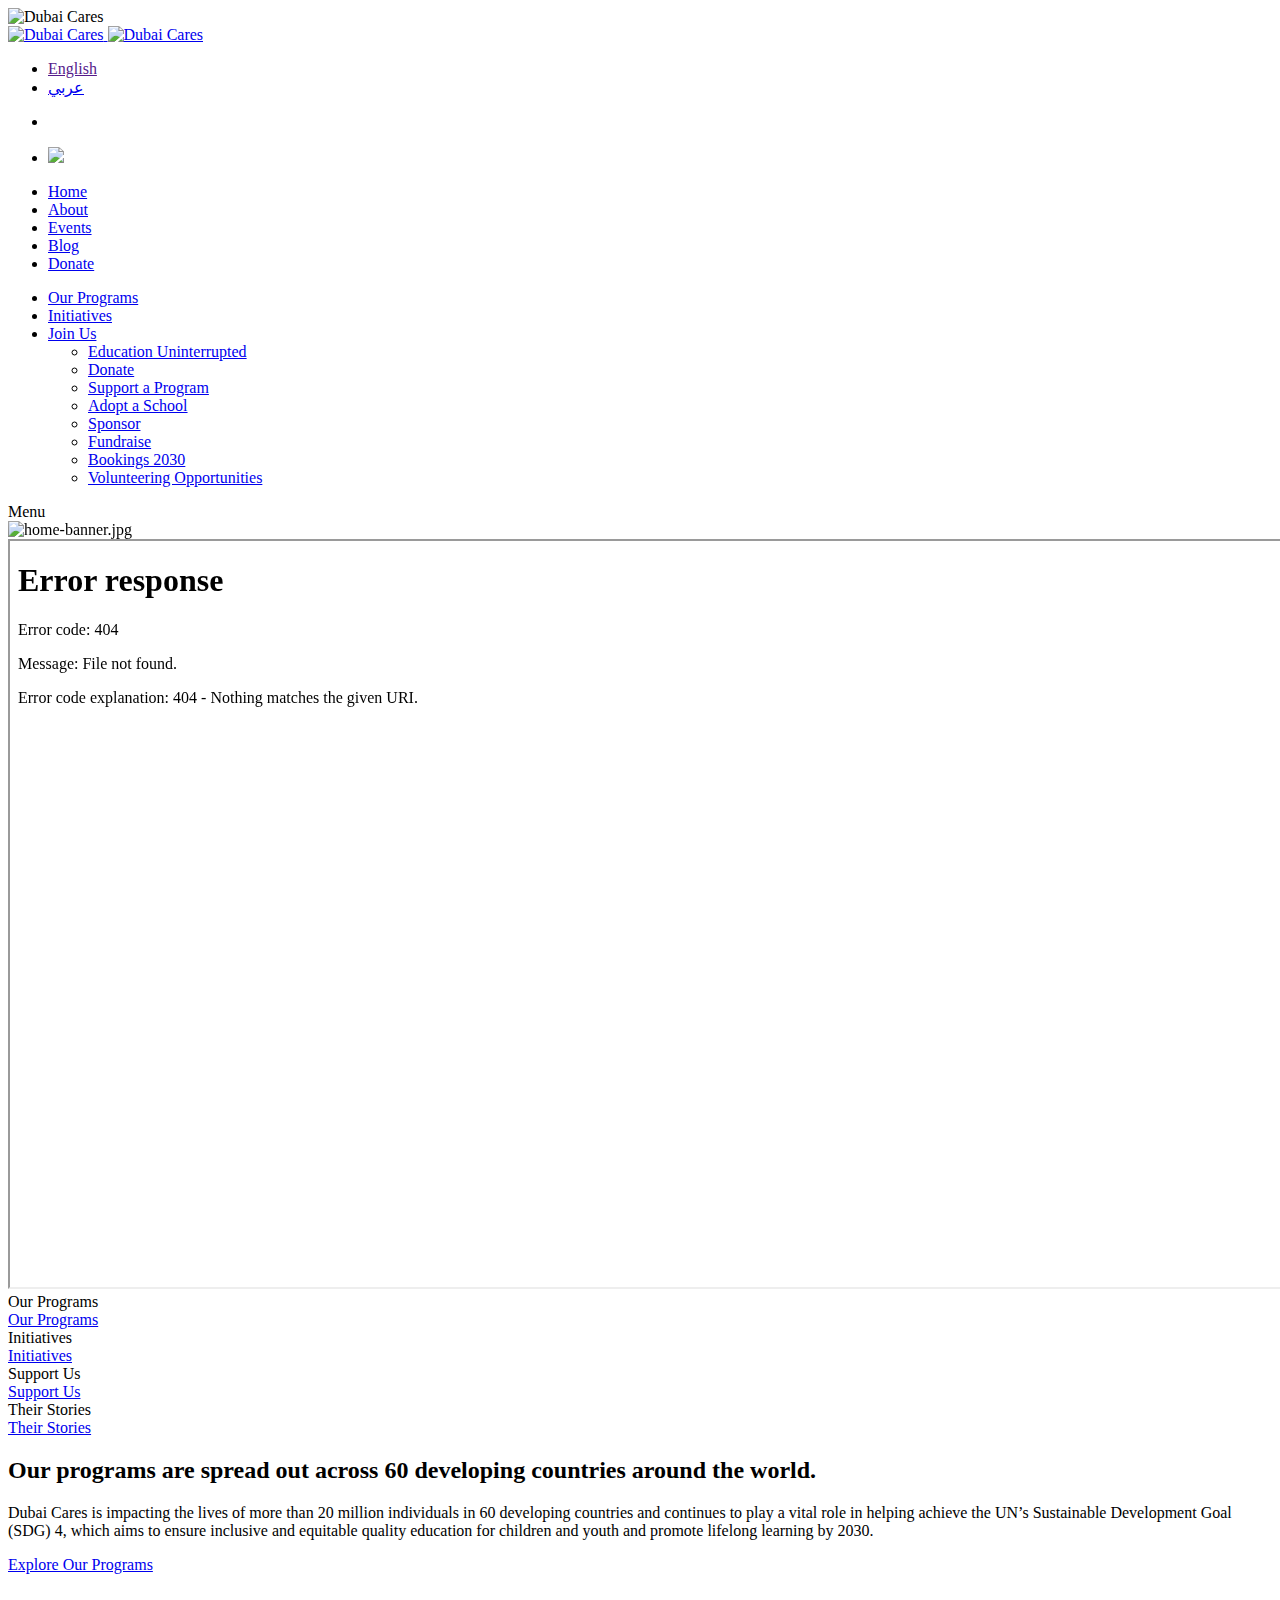
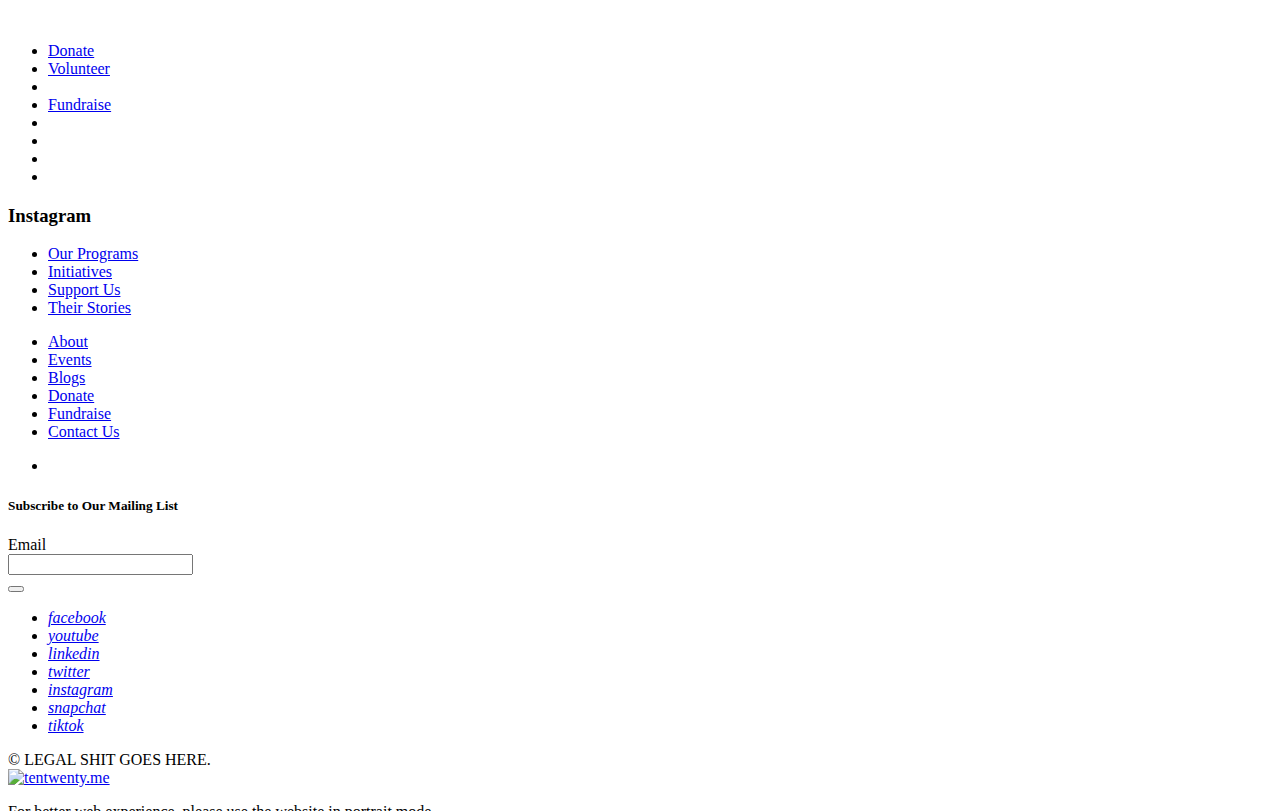
==== commit 5b238e8a: "oop" ====
--- a/index.html
+++ b/index.html
@@ -1,22 +1,486 @@
 <!DOCTYPE html>
-
-<html>
-
+<!--[if lte IE 8]> <html lang="en-us" class="ie10 ie9 ie8"> <![endif]-->
+<!--[if IE 9]> <html lang="en-us" class="ie10 ie9"> <![endif]-->
+<!--[if gt IE 9]><!--> <html lang="en-us"> <!--<![endif]-->
 <head>
-	<title> The Aura Initiative</title>
-	<style>
-		
-		h1.bold {
-			font-weight: bold;
-		}
-	</style>
+    
+<meta http-equiv="content-type" content="text/html; charset=UTF-8" />
+<title>Aura</title>
+<meta name="description" content="Website description goes here  " />
+<meta name="keywords" content="Website keywords go here" />
+<meta name="generator" content="concrete5 - 5.6.3.5b1" />
+<script type="text/javascript">
+var CCM_DISPATCHER_FILENAME = '/index.php';
+var CCM_CID = 1;
+var CCM_EDIT_MODE = false;
+var CCM_ARRANGE_MODE = false;
+var CCM_IMAGE_PATH = "/concrete/images";
+var CCM_TOOLS_PATH = "/tools/required";
+var CCM_REL = "";
+var CCM_SITE = "Dubai Cares";
+
+</script>
+
+	<link rel="shortcut icon" href="/files/6215/2448/9338/faviocn.png" type="image/x-icon" />
+	<link rel="icon" href="/files/6215/2448/9338/faviocn.png" type="image/x-icon" />
+	<link rel="apple-touch-icon" href="/files/3815/2448/9344/faviocn.png"  />
+<meta name="msapplication-TileImage" content="/files/6915/2448/9350/faviocn.png" />
+    <meta name="viewport" content="width=device-width, initial-scale=1, user-scalable=no">
+<meta http-equiv="X-UA-Compatible" content="IE=edge">
+<meta name="author" content="TenTwenty | Webdesign, Webshops & E-marketing | Dubai">
+
+<!-- Meta Tags for Social Media -->
+<meta property="og:site_name" content="Dubai Cares">
+<!-- Below tag will be used for android mobile browser colors, change it to main logo color of the project -->
+<meta name="theme-color" content="#393939">
+<meta property="og:image" content="https://www.dubaicares.ae/files/3215/7831/7038/home-banner.jpg">
+<meta property="og:title" content="Dubai Cares | Home">
+<meta property="og:description" content="Dubai Cares is playing a key role in helping achieve the United Nations Sustainable Development Goal (SDG) 4, which aims to ensure inclusive and quality education for all and promote lifelong learning by 2030, by supporting programs in early childhood development, access to quality primary and secondary education, technical and vocational education and training for youth as well as a particular focus on education in emergencies and protracted crises. ">
+<meta name="twitter:title" content="Dubai Cares | Home">
+<meta name="twitter:image" content="https://www.dubaicares.ae/files/3215/7831/7038/home-banner.jpg">
+<meta name="twitter:description" content="Dubai Cares is playing a key role in helping achieve the United Nations Sustainable Development Goal (SDG) 4, which aims to ensure inclusive and quality education for all and promote lifelong learning by 2030, by supporting programs in early childhood development, access to quality primary and secondary education, technical and vocational education and training for youth as well as a particular focus on education in emergencies and protracted crises. ">
+<meta name="twitter:card" content="summary_large_image"/>
+
+
+<!-- Facebook Pixel Code -->
+
+<script>
+
+
+!function(f,b,e,v,n,t,s)
+
+
+
+{if(f.fbq)return;n=f.fbq=function(){n.callMethod?
+
+
+
+n.callMethod.apply(n,arguments):n.queue.push(arguments)};
+
+
+
+if(!f._fbq)f._fbq=n;n.push=n;n.loaded=!0;n.version='2.0';
+
+
+
+n.queue=[];t=b.createElement(e);t.async=!0;
+
+
+
+t.src=v;s=b.getElementsByTagName(e)[0];
+
+
+
+s.parentNode.insertBefore(t,s)}(window,document,'script',
+
+
+
+'https://connect.facebook.net/en_US/fbevents.js');
+
+
+
+fbq('init', '1480082628863732');
+
+
+
+fbq('track', 'PageView');
+
+
+</script>
+
+<noscript>
+
+<img height="1" width="1"
+
+src="https://www.facebook.com/tr?id=1480082628863732&ev=PageView
+
+&noscript=1"/>
+
+</noscript>
+
+<!-- End Facebook Pixel Code -->
+
+<link rel="stylesheet" type="text/css" href="/concrete/css/ccm.base.css" />
+<script type="text/javascript" src="/concrete/js/jquery.js"></script>
+<script type="text/javascript" src="/concrete/js/ccm.base.js"></script>
+<link rel="stylesheet" type="text/css" href="/themes/dubaicares/css/style.css" />
+<link rel="stylesheet" type="text/css" href="/themes/dubaicares/css/print.css" />
+<link rel="stylesheet" type="text/css" href="/concrete/blocks/page_list/view.css" />
+
+<!--[if lt IE 9]>
+<script src="https://cdnjs.cloudflare.com/ajax/libs/html5shiv/3.7.3/html5shiv.min.js"></script>
+<script src="https://cdnjs.cloudflare.com/ajax/libs/respond.js/1.4.2/respond.min.js"></script>
+<![endif]-->
+
+<!--[if !IE]><!-->
+<script>
+    if (/*@cc_on!@*/false) {
+        document.documentElement.className += ' ie10';
+    }
+</script>
+<!--<![endif]-->
+
+  
+<style>
+    /* .dual-ring-loader */
+    .dual-ring-loader {
+        display: inline-block;
+        width: 64px;
+        height: 64px;
+
+        display: inline-block;
+        width: 64px;
+        height: 64px;
+        position: absolute;
+        z-index: 9;
+        left: 50%;
+        transform: translateX(-50%);
+        display: block;
+
+    }
+    .dual-ring-loader:after {
+        content: " ";
+        display: block;
+        width: 46px;
+        height: 46px;
+        margin: 1px;
+        border-radius: 50%;
+        border: 5px solid #cef;
+        border-color: #cef transparent #cef transparent;
+        animation: dual-ring-loader 1.2s linear infinite;
+    }
+    @keyframes dual-ring-loader {
+        0% {
+            transform: rotate(0deg);
+        }
+        100% {
+            transform: rotate(360deg);
+        }
+    }
+    /* .dual-ring-loader */
+</style>
 </head>
-
-<body>
-	<h1 class="bold"> No. </h1>
-	<img src="images/aurabanner.png">
-	<a href="mailto:000safwaan@gmail.com">Mail</a>
+<body class=" home-page home">
+<div class="site-loader">
+    <div class="logo-middle">
+        <img src="/themes/dubaicares/images/new-logo.png"  class="dubai-cares" alt="Dubai Cares"/>
+    </div>
+</div>
+
+
+<div class="wrapper">
+    
+<!-- Banner Images - Multi-Image attribute -->
+
+<div class="header__wrap">
+    <header class="header ">
+                <div class="header__logo__new">
+            <div class="logo-video">
+                <a class="image" href="https://www.almaktouminitiatives.org/en" target="_blank">
+                    <img src="/themes/dubaicares/images/mbrgi.png" alt="Dubai Cares"/>
+                </a>
+                <a class="image dc" href="/">
+                    <img src="/themes/dubaicares/images/logo-old.png" alt="Dubai Cares"/>
+                </a>
+                <a class="vid" href="https://www.almaktouminitiatives.org/en" target="_blank">
+                <div id="logo-one" class="logo_part_one"></div>
+                </a>
+                <a class="vid" href="/">
+                <div id="logo-two" class="logo_part_two"></div>
+                </a>
+            </div>
+        </div>
+        <nav class="header__nav header__nav--wrap">
+            <ul class="header__nav header__nav--lang">
+
+
+                
+
+                <li class="active"><a class="language-switcher-btn" href="">English</a></li>
+                <li class=""><a class="language-switcher-btn ar" href="/tools/locale?_lcl=ar_AE&_isAjax=1&_path=">عربي</a></li>
+            </ul>
+            <ul class="header__nav header__nav--utilities">
+                <li class="search-bar">
+                    <a id="siteSearchButton" class="search-link"><span class="icon__search-top"></span></a>
+                    <div class="search-panal__wrap--top">
+                        
+                 </div>
+                </li>
+                <li class="menu-toggle--mobile"><a id="mobileMenuToggle" class="menu-toggle--mobile__button"><img src="/themes/dubaicares/images/list.svg"></a></li>
+            </ul>
+            <ul class="header__nav header__nav--static">
+                <li ><a href="/">Home</a></li>
+                <li class=""><a href="/About/">About</a></li>
+                <li class="" ><a href="/Events/">Events</a></li>
+
+                <li class=""><a href="/Blogs/">Blog</a></li>
+               
+                <li ><a href="/supports-us/donate/">Donate</a></li>
+                
+            </ul>
+
+            <ul class="header__nav header__nav--site sss">
+                <li class="header__site-nav--first" id="programs">
+                <a class="header__site-nav--first" href="/programs/" target="_self">Our Programs</a>
+            </li>
+                            <li class="" id="initiatives">
+                <a class="" href="/initiatives/" target="_self">Initiatives</a>
+            </li>
+                            <li class="" id="supports-us">
+                <a class="" href="/supports-us/" target="_self">Join Us</a>
+            </li>
+                </ul>
+            <span id="menuToggle" class="menu-toggle">
+                <span>Menu</span>
+            </span>
+        </nav>
+    </header>
+</div>
+
+<div class="submenus" style="display: none">
+
+<div class="supports-us">
+    <ul class="nav"><li class=""><a href="/supports-us/education-uninterrupted/" target="_self" class="">Education Uninterrupted</a></li><li class=""><a href="/supports-us/donate/" target="_self" class="">Donate</a></li><li class=""><a href="/supports-us/support-program/" target="_self" class="">Support a Program</a></li><li class=""><a href="/supports-us/adopt-school/" target="_self" class="">Adopt a School</a></li><li class=""><a href="/supports-us/sponsor/" target="_self" class="">Sponsor</a></li><li class=""><a href="https://fundraising.dubaicares.ae/" target="_self" class="">Fundraise</a></li><li class=""><a href="https://bookings2030.ae/" target="_self" class="">Bookings 2030</a></li><li class=""><a href="/supports-us/volunteering-opportunities/" target="_self" class="">Volunteering Opportunities</a></li></ul></div>
+</div>    
+
+
+  <section class="banner-slider__wrap banner-slider__has-image">
+            
+      <div class="banner-slider">      
+                <div class="banner-slider__item banner-slider__item__video">
+                                  
+            <img class="banner-slider__image video-true" src="/files/cache/eb2d9d49695343098c88042ceb75a1ba_f1411.jpg" alt="home-banner.jpg">
+            <div class="page-banner__video iframeContainer" >
+              <iframe style="background-image: url(/files/cache/eb2d9d49695343098c88042ceb75a1ba_f1411.jpg); background-size: cover;" data-aspect-ratio="" src="BG VIDEO GOES HERE//" onload="this.style.opacity = 1;" allow="autoplay"></iframe>
+            </div>            
+                  </div>
+                        
+      </div>      
+      <!-- <div class="progress__wrap">
+        <div class="progress__paging"></div>
+        <svg class="progress__pie" width="62px" height="62px" viewBox="0 0 62 62" version="1.1" xmlns="http://www.w3.org/2000/svg">        
+          <circle r="30.5" cx="31" cy="81" fill="transparent" stroke-dasharray="195" stroke-dashoffset="0"></circle>
+          <circle class="bar" r="30.5" cx="31" cy="81" fill="transparent" stroke-dasharray="195" stroke-dashoffset="0"></circle>
+        </svg>
+      </div>     -->
+      </section>
+<main class="main">
+    
+        <section class="fullscreen_lsit__wrap fulscreen">
+    <div class="fullscreen_lsit">
+                    <div class="fullscreen_lsit__item">
+                <div class="fullscreen_lsit__image">
+                    <div class="fullscreen_lsit__image-src" 
+                                             style="background-image:url('/files/cache/e50bb3cf65950c2746a8bb1e6d595da2_f1341.jpg')"
+                                         ></div>
+                </div>
+                <div class="fullscreen_lsit__title">
+                    <span class="fullscreen_lsit__title-bdr"></span>
+                    Our Programs                </div>
+                <a class="fullscreen_lsit__link" href="/programs/">Our Programs</a>
+            </div>
+                    <div class="fullscreen_lsit__item">
+                <div class="fullscreen_lsit__image">
+                    <div class="fullscreen_lsit__image-src" 
+                                             style="background-image:url('/files/cache/dca0461fd3d5619a56f2cf7badbdc09e_f101.JPG')"
+                                         ></div>
+                </div>
+                <div class="fullscreen_lsit__title">
+                    <span class="fullscreen_lsit__title-bdr"></span>
+                    Initiatives                </div>
+                <a class="fullscreen_lsit__link" href="/initiatives/">Initiatives</a>
+            </div>
+                    <div class="fullscreen_lsit__item">
+                <div class="fullscreen_lsit__image">
+                    <div class="fullscreen_lsit__image-src" 
+                                             style="background-image:url('/files/cache/6a923a9a1d62f2994b5b474c90f16e1a_f1350.jpg')"
+                                         ></div>
+                </div>
+                <div class="fullscreen_lsit__title">
+                    <span class="fullscreen_lsit__title-bdr"></span>
+                    Support Us                </div>
+                <a class="fullscreen_lsit__link" href="/supports-us/">Support Us</a>
+            </div>
+                    <div class="fullscreen_lsit__item">
+                <div class="fullscreen_lsit__image">
+                    <div class="fullscreen_lsit__image-src" 
+                                             style="background-image:url('/files/cache/24eefb21f957336924c8b119f38b07b4_f1345.jpg')"
+                                         ></div>
+                </div>
+                <div class="fullscreen_lsit__title">
+                    <span class="fullscreen_lsit__title-bdr"></span>
+                    Their Stories                </div>
+                <a class="fullscreen_lsit__link" href="/their-stories/">Their Stories</a>
+            </div>
+            </div>
+</section>
+
+<div id="HTMLBlock3645" class="HTMLBlock">
+</div><div class="advance-content__wrap
+ advance-content--fullscreen ">
+			<div class="advance-content__image--full">
+			<div class="jarallax" data-jarallax data-speed="0.3">
+				<img class="jarallax-img" src="/files/3615/8065/5678/DC_world-Map_website_web.jpg" width="2000" height="1177" alt="Our programs are spread out across 60 developing countries around the world." />
+			</div>
+		</div>			
+			<div class="advance-content advance-content__container--wrapped">		
+		<div class="advance-content__body equalHeightChildren" data-responsive-limit="999">
+						<div class="advance-content__text__wrap">
+				<div class="v-align v-align--WH-full">
+          <div class="v-align--middle">
+						<div class="advance-content__text">
+															<h2 class="advance-content__title">
+									Our programs are spread out across 60 developing countries around the world.								</h2>
+																						<p class="bodya"><span>Dubai Cares is impacting the lives of more than 20 million individuals in 60 developing countries and continues to play a vital role in helping achieve the UN’s Sustainable Development Goal (SDG) 4, which aims to ensure inclusive and equitable quality education for children and youth and promote lifelong learning by 2030.</span></p>																						<a class="advance-content__button" href="https://www.dubaicares.ae/programs/">Explore Our Programs</a>
+																				</div>
+					</div>
+				</div>
+			</div>
+		</div>	
+	</div>
+</div><p>&nbsp;<br><br></p>  
+    
+      <div class="floated-cta">
+      <ul>
+        <li><a href="/supports-us/donate/" class="link">Donate</a></li>
+        <li><a href="/supports-us/volunteering-opportunities/" class="link">Volunteer</a></li>
+        <li>
+        <li><a href="https://fundraising.dubaicares.ae/" class="link last-link" target="_blank">Fundraise</a></li>
+        <li>
+            <a href="" target="_blank" STYLE="pointer-events: none;width:16px;"></a>
+<!--            <a href="https://www.facebook.com/DubaiCares/" target="_blank"><span class="icon__facebook"></span></a>-->
+        </li>
+        <li>
+<!--            <a href="https://ae.linkedin.com/company/dubai-cares" target="_blank"><span class="icon__linkedin"></span></a>-->
+        </li>
+        <li>
+<!--            <a href="https://twitter.com/dubaicares?lang=en" target="_blank"><span class="icon__twitter"></span></a>-->
+        </li>
+        <li>
+<!--            <a href="https://www.instagram.com/dubaicares/?hl=en" target="_blank"><span class="icon__instagram"></span></a>-->
+        </li>
+      </ul>
+    </div>
+  
+       
+    
+ 
+      <section class="insta-feed__wrap  frame">
+      <div class="insta-feed__section-header">
+        <h3 class="insta-feed__section-header--title">Instagram</h3>
+        <div class="insta-feed__actions-header">
+            <span class="insta-feed__section-header--arrow prev"><i class="icon__prev"></i></span>
+            <span class="insta-feed__section-header--arrow next"><i class="icon__next"></i></span>        
+        </div>
+      </div>            
+      <div id="feeds" class="insta-feed__section-body">
+        <ul id="instafeed"></ul>    
+      </div>        
+    </section>
+    
+    
+        
+</main>    <!-- This div is important to have in order to push the footer at the bottom -->
+    <div class="push"></div>
+</div>
+
+<footer class="footer">
+    <div class="footer__container footer__widget-area">
+        <div class="row">
+            <div class="footer__widget">
+                <div class="content">
+    <ul class="nav nav--large">
+<li><a href="https://www.dubaicares.ae/programs">Our Programs</a></li>
+<li><a href="https://www.dubaicares.ae/initiatives">Initiatives</a></li>
+<li><a href="https://www.dubaicares.ae/supports-us">Support Us</a></li>
+<li><a href="https://www.dubaicares.ae/their-stories">Their Stories</a></li>
+</ul></div>
+            </div>
+            <div class="footer__widget">
+                <div class="content">
+    <ul class="nav">
+<li><a href="https://www.dubaicares.ae/about">About</a></li>
+<li><a href="https://www.dubaicares.ae/events">Events</a></li>
+<li><a href="https://www.dubaicares.ae/blogs">Blogs</a></li>
+<li><a href="https://www.dubaicares.ae/supports-us/donate/">Donate</a></li>
+<li><a href="https://fundraising.dubaicares.ae/" target="_blank">Fundraise</a></li>
+
+<li><a href="https://www.dubaicares.ae/contact-us">Contact Us</a></li>
+</ul></div>
+            </div>
+            <div class="footer__widget">
+                <div class="content">
+    <ul class="nav">
+
+<li class="space"></li>
+</ul></div>
+            </div>
+            <div class="footer__widget">
+                
+<a name="subscribe-to-mailing-list"></a>
+<div id="MailingListSubscribe3009" class="MailingListSubscribe">
+
+	<H5 class="mailing-list-signup-title">Subscribe to Our Mailing List</H5>
+							            <form class="form" id="tony-mailing-list-form" action="/#subscribe-to-mailing-list" method="post">
+                <input name="mailing_list_subscribe" type="hidden" value="3009" />
+				<input type="hidden" name="ccm_token" value="1650181395:11855b62e61929570b1412a3255d4fb3" />				                    <div class="mailing-list-email-wrap form__input-group">
+                        <label class="form__input form__input--label">
+							Email							                        </label>
+                        <div class="form__input-wrap form__input-wrap--typing">
+                            <input class="form__input form__input--text" id="tony--email" required name="email" type="text" value="" />
+                        </div>
+                    </div>
+				
+                <div class="mailing-list-checkboxes" style="display:none">
+					                        <div class="mailing-list-group">
+                            <input id="mailingListGroup_3009_5" name="subscribeGIDs[]" type="checkbox" value="5" checked="checked" />
+                            <label for="mailingListGroup_3009_5">Mailing List</label>
+                        </div>
+					                </div>
+				<!--                <div class="element">-->
+<!--                    <div id="journal-captcha" data-key="--><!--"></div>-->
+<!--                </div>-->
+                <button class="submit" name="Submit" class="submit" type="submit" id="tony-mail-captcha" data-key="6LdyJf0UAAAAACkN9xdD-MeRIT6IwiK0KBeLN_nw" class="app-btn btn-primary g-recaptcha" data-callback='onSubmit'
+                        data-action='submit'><span class="icon__envelope-o"></span></button>
+				            </form>
+			</div>
+
+<div class="content">
+    <ul class="footer__social-links">
+<li><a href="https://www.facebook.com/DubaiCares/" target="_blank"><span class="icon__facebook"><em>facebook</em></span></a></li>
+<li><a href="https://www.youtube.com/channel/UCmst6MTbynvmy-uzvHjrojw" target="_blank"><span class="icon__youtube"><em>youtube</em></span></a></li>
+<li><a href="https://ae.linkedin.com/company/dubaicares" target="_blank"><span class="icon__linkedin"><em>linkedin</em></span></a></li>
+<li><a href="https://twitter.com/dubaicares?lang=en" target="_blank"><span class="icon__twitter"><em>twitter</em></span></a></li>
+<li><a href="https://www.instagram.com/dubaicares/?hl=en" target="_blank"><span class="icon__instagram"><em>instagram</em></span></a></li>
+<li><a href="https://www.snapchat.com/add/DubaiCares" target="_blank"><span class="icon__snapchat"><em>snapchat</em></span></a></li>
+<li><a href="https://www.tiktok.com/@dubaicares" target="_blank"><span class="icon__tiktok"> <em>tiktok</em></span></a></li>
+</ul></div>
+            </div>
+        </div>
+    </div>
+    <div class="footer__container footer__legal">        
+        <div class="footer__legal-text">&copy; LEGAL SHIT GOES HERE.</div>
+        <a class="developed-by" href="http://tentwenty.me/" target="_blank"><img src="/themes/dubaicares/images/by-tentwenty.svg" alt="tentwenty.me"></a>
+    </div>
+</footer>
+
+
+<!-- Go to top button -->
+<div id="gotoTop">
+    <span class="fa fa-chevron-up" aria-hidden="true"></span>
+</div>
+
+<!-- For Landscape Alert -->
+<div class="landscape-alert">
+    <p>For better web experience, please use the website in portrait mode</p>
+</div>
+<script src="https://player.vimeo.com/api/player.js"></script>
+
+<div class="addthis_inline_share_toolbox_zfed"></div>
+<script type="text/javascript" src="//s7.addthis.com/js/300/addthis_widget.js#pubid=ra-59204410b2d0cc02"></script>
+
+<script type="text/javascript" src="/js/all.js"></script>
+<script type="text/javascript" src="/js/datepair.js"></script>
+<script type="text/javascript" src="/js/scripts.js"></script>
 </body>
-
-
 </html>--- a/concrete/css/ccm.base.css
+++ b/concrete/css/ccm.base.css
@@ -0,0 +1 @@
+img.ccm-captcha-image{display:block}.ccm-spacer{clear:both;font-size:1px;line-height:1px}div.ccm-pagination{text-align:center;position:relative}div.ccm-pagination span.ccm-page-right{position:absolute;top:0;right:0;margin-right:0!important}div.ccm-pagination span.ccm-page-right span{margin-right:0}div.ccm-pagination span.ccm-page-left{position:absolute;top:0;left:0}div.ccm-pagination span{margin-right:4px}.ccm-ui div.ccm-pagination span{margin-right:0}div.pagination ul span.ltgray,div.pagination ul strong{display:block;padding:0 14px;float:left;line-height:34px;border-right:1px solid #DDD;text-decoration:none}.ccm-layout-table .ccm-layout-col{float:left}.ccm-layout .first .ccm-layout-col-spacing{margin-left:0!important}.ccm-layout .last .ccm-layout-col-spacing{margin-right:0!important}.ccm-error{font-weight:700;color:red}.ccm-required{font-weight:700;color:#3975AD}div#ccm-overlay{position:fixed;z-index:99;top:0;left:0;background-color:#000;filter:alpha(opacity=70);-moz-opacity:.7;opacity:.7;height:100%;width:100%;display:none}.ccm-input-time-wrapper select{width:55px!important;margin-right:4px!important}.ccm-input-date{width:80px!important;margin-right:4px!important}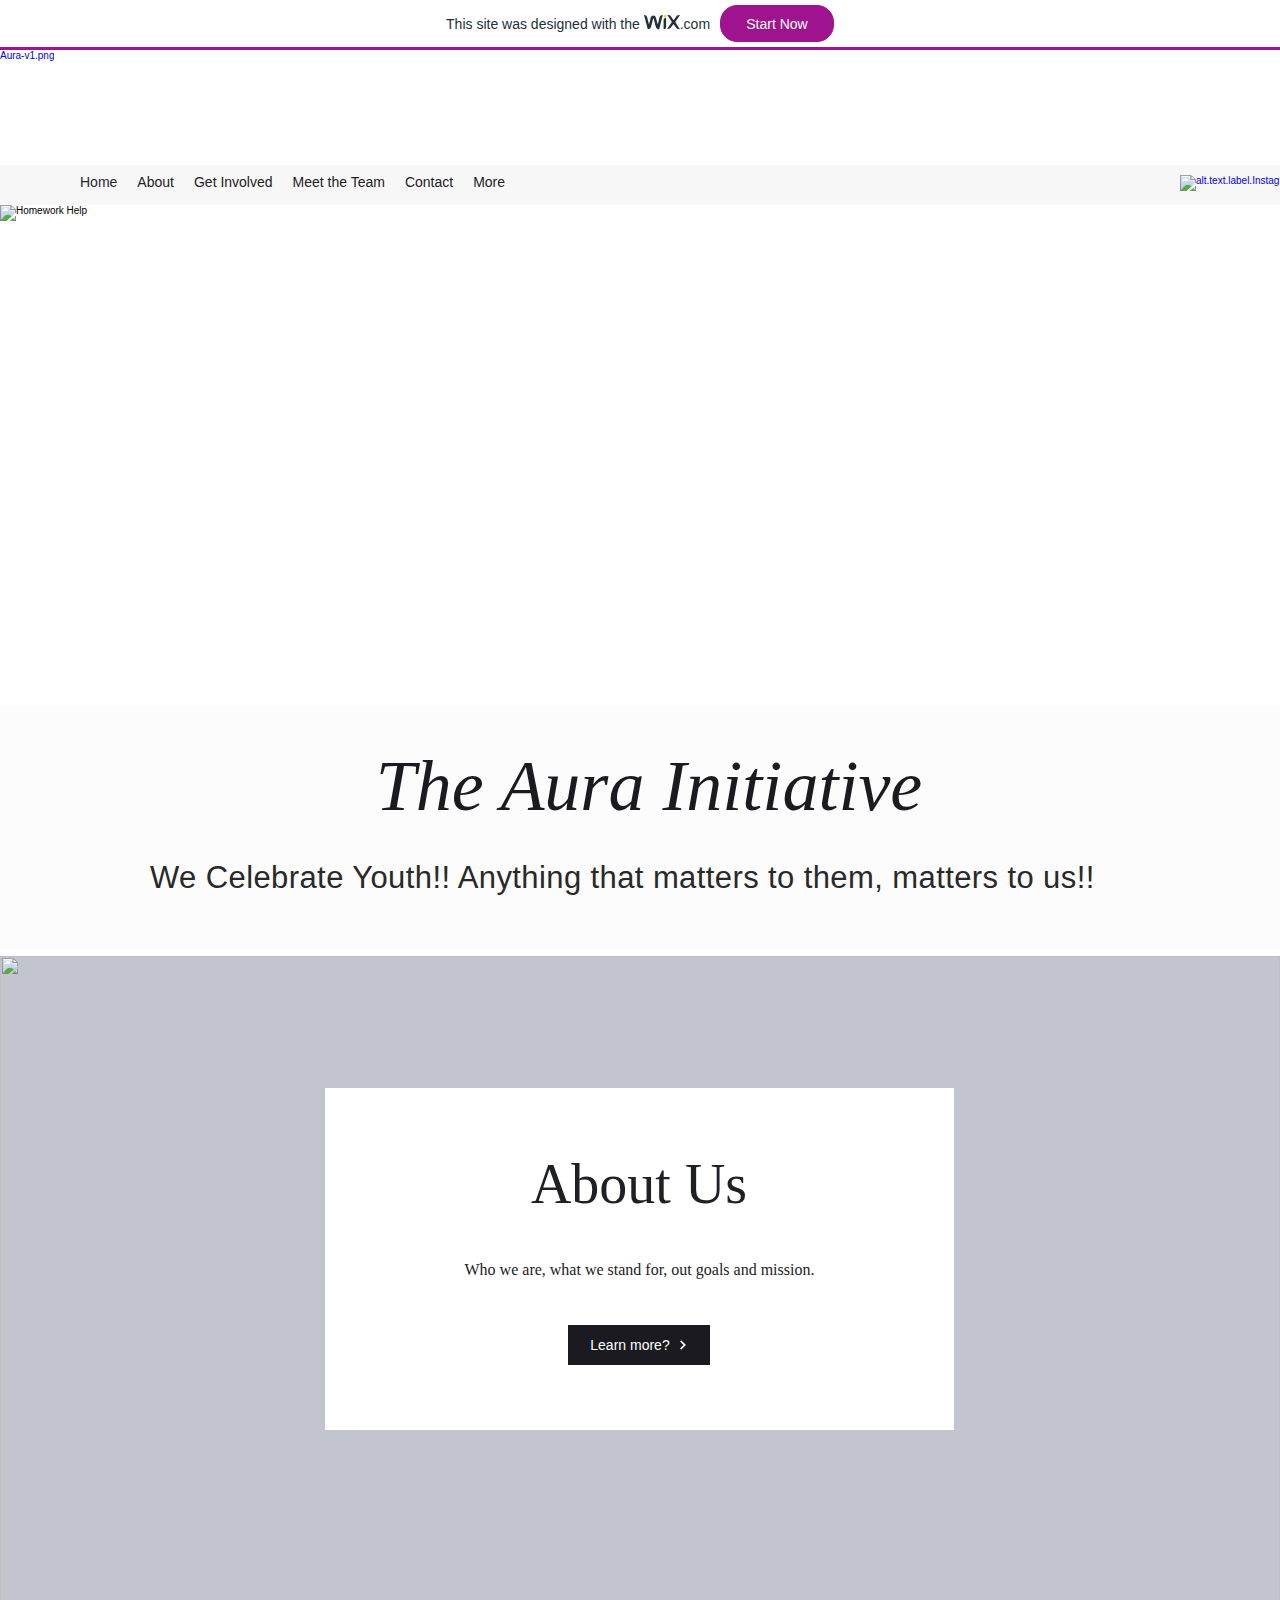
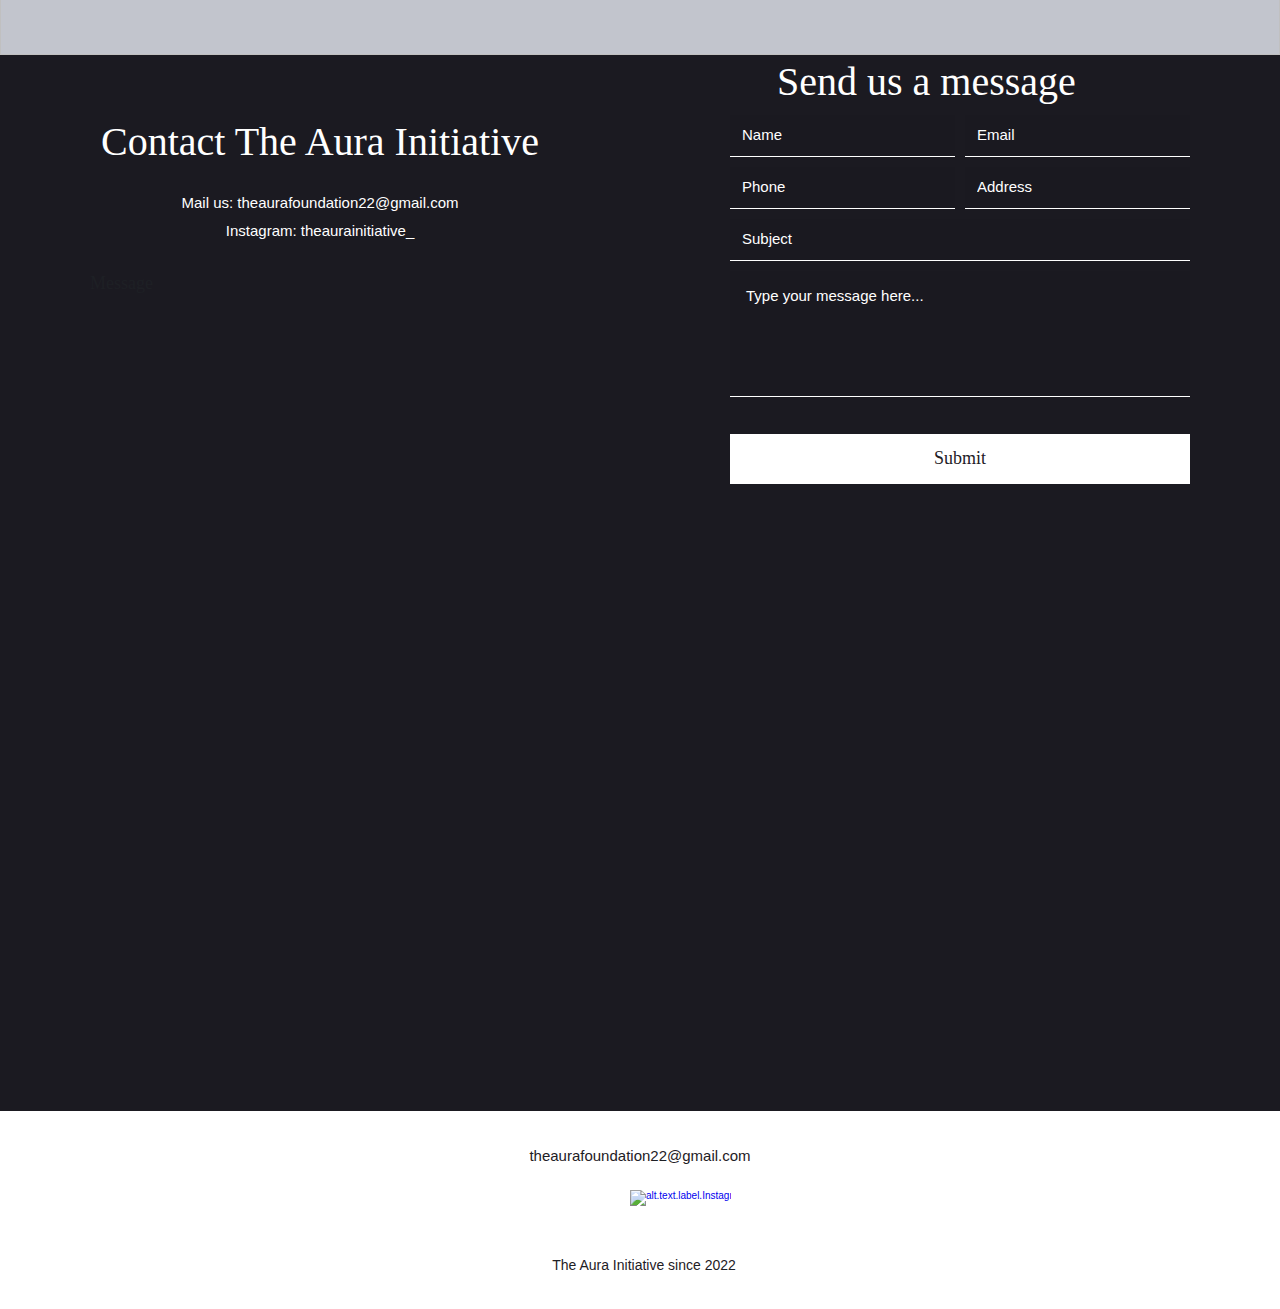
==== commit fc1071b9: "Update index.html" ====
--- a/index.html
+++ b/index.html
@@ -1,486 +1,600 @@
 <!DOCTYPE html>
-<!--[if lte IE 8]> <html lang="en-us" class="ie10 ie9 ie8"> <![endif]-->
-<!--[if IE 9]> <html lang="en-us" class="ie10 ie9"> <![endif]-->
-<!--[if gt IE 9]><!--> <html lang="en-us"> <!--<![endif]-->
+<html lang="en">
 <head>
-    
-<meta http-equiv="content-type" content="text/html; charset=UTF-8" />
-<title>Aura</title>
-<meta name="description" content="Website description goes here  " />
-<meta name="keywords" content="Website keywords go here" />
-<meta name="generator" content="concrete5 - 5.6.3.5b1" />
+  
+  <meta charset='utf-8'>
+  <meta name="viewport" content="width=device-width, initial-scale=1" id="wixDesktopViewport" />
+  <meta http-equiv="X-UA-Compatible" content="IE=edge">
+  <meta name="generator" content="Wix.com Website Builder"/>
+
+  <link rel="icon" sizes="192x192" href="https://www.wix.com/favicon.ico">
+  <link rel="shortcut icon" href="https://www.wix.com/favicon.ico" type="image/x-icon"/>
+  <link rel="apple-touch-icon" href="https://www.wix.com/favicon.ico" type="image/x-icon"/>
+  <!-- Safari Pinned Tab Icon -->
+  <!-- <link rel="mask-icon" href="https://www.wix.com/favicon.ico"> -->
+
+  <!-- Legacy Polyfills -->
+  
+    <script src="https://static.parastorage.com/unpkg/core-js-bundle@3.2.1/minified.js" nomodule=""></script>
+    <script src="https://static.parastorage.com/unpkg/focus-within-polyfill@5.0.9/dist/focus-within-polyfill.js" nomodule=""></script>
+    <script src="https://polyfill.io/v3/polyfill.min.js?features=fetch" nomodule=""></script>
+  
+
+
+  <!-- Performance API Polyfills -->
+  <script>
+  (function () {
+    var noop = function noop() {};
+    if ("performance" in window === false) {
+      window.performance = {};
+    }
+    window.performance.mark = performance.mark || noop;
+    window.performance.measure = performance.measure || noop;
+    if ("now" in window.performance === false) {
+      var nowOffset = Date.now();
+      if (performance.timing && performance.timing.navigationStart) {
+        nowOffset = performance.timing.navigationStart;
+      }
+      window.performance.now = function now() {
+        return Date.now() - nowOffset;
+      };
+    }
+  })();
+  </script>
+
+  <!-- Globals Definitions -->
+  <script>
+    (function () {
+      var now = Date.now()
+      window.initialTimestamps = {
+        initialTimestamp: now,
+        initialRequestTimestamp: Math.round(performance.timeOrigin ? performance.timeOrigin : now - performance.now())
+      }
+
+      window.thunderboltTag = "libs-releases-GA-local"
+      window.thunderboltVersion = "1.9867.0"
+    })();
+  </script>
+
+  
+    <!-- Old Browsers Deprecation -->
+    <script data-url="https://static.parastorage.com/services/wix-thunderbolt/dist/webpack-runtime.219f67dc.bundle.min.js">!function(){"use strict";var e,a,n,t,r,o,i,s={},d={};function c(e){var a=d[e];if(void 0!==a)return a.exports;var n=d[e]={id:e,loaded:!1,exports:{}};return s[e].call(n.exports,n,n.exports,c),n.loaded=!0,n.exports}c.m=s,e=[],c.O=function(a,n,t,r){if(!n){var o=1/0;for(d=0;d<e.length;d++){n=e[d][0],t=e[d][1],r=e[d][2];for(var i=!0,s=0;s<n.length;s++)(!1&r||o>=r)&&Object.keys(c.O).every((function(e){return c.O[e](n[s])}))?n.splice(s--,1):(i=!1,r<o&&(o=r));i&&(e.splice(d--,1),a=t())}return a}r=r||0;for(var d=e.length;d>0&&e[d-1][2]>r;d--)e[d]=e[d-1];e[d]=[n,t,r]},c.n=function(e){var a=e&&e.__esModule?function(){return e.default}:function(){return e};return c.d(a,{a:a}),a},n=Object.getPrototypeOf?function(e){return Object.getPrototypeOf(e)}:function(e){return e.__proto__},c.t=function(e,t){if(1&t&&(e=this(e)),8&t)return e;if("object"==typeof e&&e){if(4&t&&e.__esModule)return e;if(16&t&&"function"==typeof e.then)return e}var r=Object.create(null);c.r(r);var o={};a=a||[null,n({}),n([]),n(n)];for(var i=2&t&&e;"object"==typeof i&&!~a.indexOf(i);i=n(i))Object.getOwnPropertyNames(i).forEach((function(a){o[a]=function(){return e[a]}}));return o.default=function(){return e},c.d(r,o),r},c.d=function(e,a){for(var n in a)c.o(a,n)&&!c.o(e,n)&&Object.defineProperty(e,n,{enumerable:!0,get:a[n]})},c.f={},c.e=function(e){return Promise.all(Object.keys(c.f).reduce((function(a,n){return c.f[n](e,a),a}),[]))},c.u=function(e){return 4767===e?"bootstrap-features.c97e06df.bundle.min.js":2081===e?"render-indicator.inline.8a3b699a.bundle.min.js":({66:"protectedPages",73:"santa-langs-ko",117:"santa-langs-ru",263:"widget",356:"autoDisplayLightbox",438:"santa-langs-hi",506:"browserNotifications",638:"groups-post-index",679:"events-page-structured-data-index",687:"triggersAndReactions",763:"bookings-service-index",788:"sosp",819:"richTextBox",872:"componentsqaapi",879:"santa-langs-he",964:"popups",1140:"ghostRefComp",1193:"addressInput",1218:"wixDomSanitizer",1220:"santa-langs-en",1256:"pageTransitions",1344:"Repeater_FluidColumns",1386:"santa-langs-sl",1398:"editorWixCodeSdk",1407:"TPAModal",1475:"tpaWidgetNativeDeadComp",1477:"santa-langs-pt",1711:"debug",1954:"santa-langs-sv",2015:"santa-langs-th",2044:"tpaModuleProvider",2084:"santa-langs-sk",2144:"module-executor",2192:"ooiTpaSharedConfig",2220:"socialUrl",2262:"TPAPopup",2300:"multilingual",2348:"chat",2355:"widgetWixCodeSdk",2395:"ContentReflowBanner",2519:"santa-langs-de",2553:"pageAnchors",2646:"coBranding",2700:"loginSocialBar",2750:"headerContainer",2896:"fileUploader",2945:"bookings-form-index",3015:"santa-langs-bg",3048:"seoTpa",3080:"santa-langs-no",3133:"static-page-v2-schema-presets-index",3184:"tinyMenu",3198:"quickActionBar",3272:"santa-langs-es",3275:"santa-langs-tl",3366:"passwordProtectedPage",3392:"repeaters",3408:"menuContainer",3679:"cookiesManager",3742:"blog-hashtags-index",3749:"ooi",3756:"static-page-index",3843:"santa-langs-da",3955:"TPAWorker",3973:"Repeater_FixedColumns",4102:"AppPart",4152:"santa-langs-hu",4157:"santa-langs-nl",4222:"challenges-page-index",4281:"qaApi",4471:"activePopup",4522:"siteMembers",4698:"headerPlaceholderHeight",4766:"animations-vendors",4792:"safari-browser-notifications",4813:"wixCustomElementComponent",4919:"stores-product-schema-presets-index",4932:"santa-langs-vi",5060:"santa-platform-utils",5170:"events-page-index",5246:"TPAPreloaderOverlay",5262:"wixapps",5535:"contentReflow",5553:"santa-langs-zh",5573:"currentUrl",5776:"tpaCommons",5805:"hoverBox",5810:"presence-lazy",5836:"santa-langs-el",5864:"santa-langs-tr",5880:"scrollVar",5921:"reporter-api",6127:"containerSlider",6173:"santa-langs-fi",6209:"languageSelector",6211:"custom-elements-polyfill",6428:"santa-langs-ar",6464:"SEO_DEFAULT",6496:"santa-langs-ca",6499:"blog-tags-index",6506:"santa-langs-pl",6537:"pro-gallery-item-index",6736:"datePicker",6743:"sliderGallery",6790:"santa-langs-ja",6805:"editorElementsDynamicTheme",7047:"wix-code-sdk-providers",7122:"seo-api-converters",7290:"breadcrumbs-component-index",7294:"intersection-observer-polyfill",7296:"santa-langs-uk",7361:"imageZoom",7388:"telemetryWixCodeSdk",7482:"url-mapper-utils",7555:"loginButton",7573:"page-features",7597:"tpaWorkerFeature",7607:"platformPubsub",7675:"santa-langs-ms",7678:"fcm-browser-notifications",7698:"SiteStyles",7718:"santa-langs-lt",7738:"backgroundScrub",7745:"platform",7802:"restaurants-order-page-index",7880:"stores-product-index",7935:"santa-langs-cs",7955:"tpa",7971:"wix-resize-observer-polyfill",8007:"customUrlMapper",8094:"blog-post-index",8138:"AppPart2",8148:"santa-langs-id",8179:"testApi",8200:"seo-api",8219:"groups-page-index",8308:"santa-langs-ro",8317:"events-page-calculated-index",8389:"TPAUnavailableMessageOverlay",8391:"dynamicPages",8392:"blog-archive-index",8450:"screenIn",8559:"forum-category-index",8681:"environmentWixCodeSdk",8693:"search-page-index",8794:"searchBox",8834:"santa-langs-fr",8945:"renderIndicator",9040:"static-page-v2-index",9110:"forum-post-index",9210:"breadcrumbs",9227:"welcomeScreen",9279:"FontRulersContainer",9292:"mobileActionsMenu",9385:"codeEmbed",9487:"bookings-calendar-index",9540:"blog-category-index",9836:"santa-langs-it",9941:"TPABaseComponent"}[e]||e)+"."+{66:"9a93f372",73:"15fd76a5",117:"b1fa6f99",263:"e555d9bd",356:"16e475c3",438:"17203efa",506:"d6aba961",638:"060283ac",679:"e0daaa73",687:"820957f5",763:"78b5b7b1",788:"709c6b6b",819:"7d293a95",872:"0d95f415",879:"13a4ee97",964:"9f74095c",1140:"63ade940",1193:"8c05d4cf",1218:"57a58b25",1220:"84b2552b",1256:"ff2e0243",1344:"90327f48",1386:"409b6e61",1398:"111c752a",1407:"dd01683d",1475:"87f15e08",1477:"8566e958",1602:"95e8b027",1711:"98589df5",1954:"b198da56",1969:"a30cae8a",2015:"6b49697e",2044:"932c0397",2084:"9855dd43",2144:"089dd910",2192:"9087e72f",2220:"48ca4d0c",2262:"340122e6",2300:"7c54dd68",2348:"8abb7187",2355:"bba33a22",2395:"b65d4571",2519:"8255552b",2553:"e61d655b",2646:"47146e72",2700:"f0038327",2750:"5695c75c",2896:"8ba1989b",2945:"b36a4cb1",3015:"f4a435c1",3048:"7a8c8755",3080:"3d5529c9",3133:"9d0025bb",3184:"c0f87171",3198:"f54addc8",3272:"81e1cd5a",3275:"a3743c14",3366:"a737eff5",3392:"e9fb11e5",3408:"e49ae7d8",3679:"6723c46e",3742:"890801f2",3749:"10ae0805",3756:"d411be6a",3843:"ea2ac5db",3955:"c1ef46ed",3973:"04351e29",4102:"57e398e5",4152:"9ffa1630",4157:"3153457b",4222:"5054292a",4281:"46138162",4471:"ce7a5657",4522:"df39f345",4698:"df1b5a63",4766:"ca33e9dd",4792:"6001fa1f",4813:"39902bc6",4919:"e7857637",4932:"7cb916f6",5060:"c10c86e1",5170:"14567332",5246:"77600aa5",5262:"9c7f9d19",5535:"3f89cfd8",5553:"d2ab1ab2",5573:"2ec4d613",5776:"216505f0",5805:"4fc48d6a",5810:"4ec2edd8",5836:"f8971031",5864:"a134d8f2",5880:"6d40d651",5921:"5199e01f",6127:"17d4da04",6173:"87c7371f",6209:"f8862827",6211:"39b1b49f",6307:"2896f830",6428:"c7f6757b",6464:"3ebad75a",6496:"f537738c",6499:"19fc5947",6506:"aee3ead7",6537:"be1d91d4",6736:"88274f29",6743:"9c2fd4d8",6790:"72528bec",6805:"b084f93b",7047:"8977d519",7122:"7b641001",7290:"fa6190ab",7294:"ec3fb8a2",7296:"7914e064",7361:"17ddf2e3",7388:"c73eba3e",7482:"0a135e8d",7555:"4393b5eb",7573:"4d03d7d5",7597:"77e3336c",7607:"e7ced280",7675:"ee3b4eb7",7678:"f6311dfd",7698:"dbb2f29c",7718:"52ba7728",7738:"79cc5cde",7745:"c297b516",7802:"a4860f44",7880:"e79fcd84",7935:"cb765778",7955:"71eac039",7971:"56f8c1c1",8007:"10ffdbc8",8094:"993390f4",8138:"c39bf5dc",8148:"96902a20",8179:"409aab02",8200:"a0a50a76",8219:"ec88a8f5",8308:"24dd81bd",8317:"ba3bbfcb",8389:"d2009b2a",8391:"387b205e",8392:"d5dae660",8450:"83ce3b9a",8559:"43a7441c",8681:"e050a1e8",8693:"74ab7f45",8794:"360a016e",8834:"9b9d4ab3",8945:"11d9e2b1",9040:"55dbe972",9110:"49044f73",9210:"ace8b0e9",9227:"72e61a44",9279:"e6e6359e",9292:"6399f382",9385:"d53a03f1",9487:"f6c2c08d",9540:"86b2608a",9836:"1206bf6b",9941:"746a2846"}[e]+".chunk.min.js"},c.miniCssF=function(e){return 179===e?"main.46f3937f.min.css":2081===e?"render-indicator.inline.110b367c.min.css":{1344:"Repeater_FluidColumns",1407:"TPAModal",1475:"tpaWidgetNativeDeadComp",2262:"TPAPopup",2395:"ContentReflowBanner",3749:"ooi",3973:"Repeater_FixedColumns",4102:"AppPart",5246:"TPAPreloaderOverlay",8138:"AppPart2",8389:"TPAUnavailableMessageOverlay",9279:"FontRulersContainer",9941:"TPABaseComponent"}[e]+"."+{1344:"6a3d85df",1407:"aa0fdb42",1475:"ff659636",2262:"680b0cf2",2395:"f7ab19eb",3749:"abdee6a1",3973:"7652ad2e",4102:"2026c7c9",5246:"62c76388",8138:"9da20422",8389:"52d6fb93",9279:"32ec7a2f",9941:"fdd66901"}[e]+".chunk.min.css"},c.g=function(){if("object"==typeof globalThis)return globalThis;try{return this||new Function("return this")()}catch(e){if("object"==typeof window)return window}}(),c.o=function(e,a){return Object.prototype.hasOwnProperty.call(e,a)},t={},r="_wix_thunderbolt_app:",c.l=function(e,a,n,o){if(t[e])t[e].push(a);else{var i,s;if(void 0!==n)for(var d=document.getElementsByTagName("script"),f=0;f<d.length;f++){var l=d[f];if(l.getAttribute("src")==e||l.getAttribute("data-webpack")==r+n){i=l;break}}i||(s=!0,(i=document.createElement("script")).charset="utf-8",i.timeout=120,c.nc&&i.setAttribute("nonce",c.nc),i.setAttribute("data-webpack",r+n),i.src=e,0!==i.src.indexOf(window.location.origin+"/")&&(i.crossOrigin="anonymous")),t[e]=[a];var u=function(a,n){i.onerror=i.onload=null,clearTimeout(b);var r=t[e];if(delete t[e],i.parentNode&&i.parentNode.removeChild(i),r&&r.forEach((function(e){return e(n)})),a)return a(n)},b=setTimeout(u.bind(null,void 0,{type:"timeout",target:i}),12e4);i.onerror=u.bind(null,i.onerror),i.onload=u.bind(null,i.onload),s&&document.head.appendChild(i)}},c.r=function(e){"undefined"!=typeof Symbol&&Symbol.toStringTag&&Object.defineProperty(e,Symbol.toStringTag,{value:"Module"}),Object.defineProperty(e,"__esModule",{value:!0})},c.nmd=function(e){return e.paths=[],e.children||(e.children=[]),e},c.p="https://static.parastorage.com/services/wix-thunderbolt/dist/",o=function(e){return new Promise((function(a,n){var t=c.miniCssF(e),r=c.p+t;if(function(e,a){for(var n=document.getElementsByTagName("link"),t=0;t<n.length;t++){var r=(i=n[t]).getAttribute("data-href")||i.getAttribute("href");if("stylesheet"===i.rel&&(r===e||r===a))return i}var o=document.getElementsByTagName("style");for(t=0;t<o.length;t++){var i;if((r=(i=o[t]).getAttribute("data-href"))===e||r===a)return i}}(t,r))return a();!function(e,a,n,t){var r=document.createElement("link");r.rel="stylesheet",r.type="text/css",r.onerror=r.onload=function(o){if(r.onerror=r.onload=null,"load"===o.type)n();else{var i=o&&("load"===o.type?"missing":o.type),s=o&&o.target&&o.target.href||a,d=new Error("Loading CSS chunk "+e+" failed.\n("+s+")");d.code="CSS_CHUNK_LOAD_FAILED",d.type=i,d.request=s,r.parentNode.removeChild(r),t(d)}},r.href=a,0!==r.href.indexOf(window.location.origin+"/")&&(r.crossOrigin="anonymous"),document.head.appendChild(r)}(e,r,a,n)}))},i={6658:0},c.f.miniCss=function(e,a){i[e]?a.push(i[e]):0!==i[e]&&{1344:1,1407:1,1475:1,2081:1,2262:1,2395:1,3749:1,3973:1,4102:1,5246:1,8138:1,8389:1,9279:1,9941:1}[e]&&a.push(i[e]=o(e).then((function(){i[e]=0}),(function(a){throw delete i[e],a})))},function(){var e={6658:0};c.f.j=function(a,n){var t=c.o(e,a)?e[a]:void 0;if(0!==t)if(t)n.push(t[2]);else if(6658!=a){var r=new Promise((function(n,r){t=e[a]=[n,r]}));n.push(t[2]=r);var o=c.p+c.u(a),i=new Error;c.l(o,(function(n){if(c.o(e,a)&&(0!==(t=e[a])&&(e[a]=void 0),t)){var r=n&&("load"===n.type?"missing":n.type),o=n&&n.target&&n.target.src;i.message="Loading chunk "+a+" failed.\n("+r+": "+o+")",i.name="ChunkLoadError",i.type=r,i.request=o,t[1](i)}}),"chunk-"+a,a)}else e[a]=0},c.O.j=function(a){return 0===e[a]};var a=function(a,n){var t,r,o=n[0],i=n[1],s=n[2],d=0;for(t in i)c.o(i,t)&&(c.m[t]=i[t]);if(s)var f=s(c);for(a&&a(n);d<o.length;d++)r=o[d],c.o(e,r)&&e[r]&&e[r][0](),e[o[d]]=0;return c.O(f)},n=self.webpackJsonp__wix_thunderbolt_app=self.webpackJsonp__wix_thunderbolt_app||[];n.forEach(a.bind(null,0)),n.push=a.bind(null,n.push.bind(n))}()}();
+//# sourceMappingURL=https://static.parastorage.com/services/wix-thunderbolt/dist/webpack-runtime.219f67dc.bundle.min.js.map</script>
+<script data-url="https://static.parastorage.com/services/wix-thunderbolt/dist/browser-deprecation.inline.d8b320ba.bundle.min.js">(self.webpackJsonp__wix_thunderbolt_app=self.webpackJsonp__wix_thunderbolt_app||[]).push([[785],{70073:function(e,t,n){"use strict";n(1901)},1901:function(e,t,n){"use strict";var o,i,r,a;Object.defineProperty(t,"__esModule",{value:!0});var s,c,d=n(48337),u=window,l=(null===(r=null===(i=null===(o=u.navigator)||void 0===o?void 0:o.userAgent)||void 0===i?void 0:i.toLowerCase)||void 0===r?void 0:r.call(i))||"",p=!!(null===(a=u.document)||void 0===a?void 0:a.documentMode),m=!(!l.match(/msie\s([\d.]+)/)&&!l.match(/trident\/[\d](?=[^\?]+).*rv:([0-9.].)/)),v=p||m,x=!(function(){var e,t,n=document.createElement("style");n.innerHTML=":root { --tmp-var: bold; }",document.head.appendChild(n);var o=!!(u.CSS&&u.CSS.supports&&u.CSS.supports("font-weight","var(--tmp-var)"));return null===(t=null===(e=n.parentNode)||void 0===e?void 0:e.removeChild)||void 0===t||t.call(e,n),o}()&&"string"==typeof document.createElement("div").style.grid&&function(){try{new Function("let x = 1"),new Function("const x = `1`"),new Function("class X {}"),new Function("const x = (a = 0, ...b) => a"),new Function("const x = {...Object}"),new Function("const y = 1; const x = {y}"),new Function("const x = (function*() { yield 1; })().next().value === 1"),new Function("const x = async () => await new Promise(res => res(true))"),new Function("const objWithTrailingComma = {a: 1, b: 2,}"),new Function("const arrWithTrailingComma = [1,2,3,]"),Object.entries({}),Object.values({}),"x".padStart(3,"A").padEnd(5,"B"),Object.getOwnPropertyDescriptor({a:1,b:2},"a"),Object.fromEntries([["a",1]])}catch(e){return!1}return!0}());function b(){var e,t,n;(e=document.getElementById("SITE_CONTAINER"))&&(e.innerHTML=""),t=document.createElement("iframe"),n=function(){var e,t=(null===(e=u.viewerModel)||void 0===e?void 0:e.language.userLanguage)||"en";return"https://static.parastorage.com/services/wix-thunderbolt/dist/deprecation-".concat({pt:1,fr:1,es:1,de:1,ja:1}[t]?t:"en",".").concat("v5",".html")}(),t.setAttribute("src",n),t.setAttribute("style","position: fixed; top: 0; left: 0; width: 100%; height: 100%"),t.onload=function(){document.body.style.visibility="visible"},document.body.appendChild(t),(0,d.reportPhaseStarted)("browser_not_supported")}(v||x)&&(u.__browser_deprecation__=!0,s=document.head||document.getElementsByTagName("head")[0],(c=document.createElement("style")).setAttribute("type","text/css"),c.appendChild(document.createTextNode("body { visibility: hidden; }")),s.appendChild(c),u.Sentry={mute:!0},"complete"===document.readyState?b():document.addEventListener("readystatechange",(function(){"complete"===document.readyState&&b()})))},48337:function(e,t){"use strict";Object.defineProperty(t,"__esModule",{value:!0}),t.reportPhaseStarted=void 0;var n=window;function o(e,t){void 0===t&&(t="");var o=n.fedops.data,i=o.site,r=o.rollout,a=o.fleetConfig,s=o.requestUrl,c=o.frogOnUserDomain;if(!s.includes("suppressbi=true")){var d=i.isResponsive?"thunderbolt-responsive":"thunderbolt",u=r.isDACRollout?1:0,l=r.siteAssetsVersionsRollout?1:0,p=0===a.code||1===a.code?a.code:null,m=document.visibilityState,v={WixSite:1,UGC:2,Template:3}[i.siteType]||0,x=(c?i.externalBaseUrl.replace(/^https?:\/\//,"")+"/_frog":"//frog.wix.com")+"/bolt-performance?src=72&evid="+e+"&appName="+d+"&is_rollout="+p+"&is_sav_rollout="+l+"&is_dac_rollout="+u+"&dc="+i.dc+"&msid="+i.metaSiteId+"&session_id="+i.sessionId+"&vsi="+"xxxxxxxx-xxxx-4xxx-yxxx-xxxxxxxxxxxx".replace(/[xy]/g,(function(e){var t=16*Math.random()|0;return("x"===e?t:3&t|8).toString(16)}))+"&pv="+m+"&v="+n.thunderboltVersion+"&url="+s+"&st="+v+t;(new Image).src=x}}t.reportPhaseStarted=function(e){var t=Date.now()-n.initialTimestamps.initialTimestamp,i=Date.now()-t;o(28,"&name=".concat(e,"&duration=").concat(i))}}},function(e){"use strict";var t;t=70073,e(e.s=t)}]);
+//# sourceMappingURL=https://static.parastorage.com/services/wix-thunderbolt/dist/browser-deprecation.inline.d8b320ba.bundle.min.js.map</script>
+  
+
+  <!-- registry runtime -->
+  <script>
+window.componentsRegistry = {};
+window.componentsRegistry.runtimeReady = new Promise((resolve) => { window.componentsRegistry.manifestsLoadedResolve = resolve });
+</script>
+
+
+    <!-- Sentry -->
+    
+      <script id="sentry">(function(c,t,u,n,p,l,y,z,v){if(c[l] && c[l].mute) {return;}function e(b){if(!w){w=!0;var d=t.getElementsByTagName(u)[0],a=t.createElement(u);a.src=z;a.crossorigin="anonymous";a.addEventListener("load",function(){try{c[n]=q;c[p]=r;var a=c[l],d=a.init;a.init=function(a){for(var b in a)Object.prototype.hasOwnProperty.call(a,b)&&(v[b]=a[b]);d(v)};B(b,a)}catch(A){console.error(A)}});d.parentNode.insertBefore(a,d)}}function B(b,d){try{for(var a=0;a<b.length;a++)if("function"===typeof b[a])b[a]();var f=m.data,g=!1,h=!1;for(a=0;a<f.length;a++)if(f[a].f){h=
+                !0;var e=f[a];!1===g&&"init"!==e.f&&d.init();g=!0;d[e.f].apply(d,e.a)}!1===h&&d.init();var k=c[n],l=c[p];for(a=0;a<f.length;a++)f[a].e&&k?k.apply(c,f[a].e):f[a].p&&l&&l.apply(c,[f[a].p])}catch(C){console.error(C)}}for(var g=!0,x=!1,k=0;k<document.scripts.length;k++)if(-1<document.scripts[k].src.indexOf(y)){g="no"!==document.scripts[k].getAttribute("data-lazy");break}var w=!1,h=[],m=function(b){(b.e||b.p||b.f&&-1<b.f.indexOf("capture")||b.f&&-1<b.f.indexOf("showReportDialog"))&&g&&e(h);m.data.push(b)};
+          m.data=[];c[l]={onLoad:function(b){h.push(b);g&&!x||e(h)},forceLoad:function(){x=!0;g&&setTimeout(function(){e(h)})}};"init addBreadcrumb captureMessage captureException captureEvent configureScope withScope showReportDialog".split(" ").forEach(function(b){c[l][b]=function(){m({f:b,a:arguments})}});var q=c[n];c[n]=function(b,d,a,f,e){m({e:[].slice.call(arguments)});q&&q.apply(c,arguments)};var r=c[p];c[p]=function(b){m({p:b.reason});r&&r.apply(c,arguments)};g||setTimeout(function(){e(h)})})(window,document,
+                "script","onerror","onunhandledrejection","Sentry","605a7baede844d278b89dc95ae0a9123","https://browser.sentry-cdn.com/6.18.2/bundle.min.js",{"dsn":"https://605a7baede844d278b89dc95ae0a9123@sentry-next.wixpress.com/68"});</script>
+    
+
+    
+
+  <!-- sendFedopsLoadStarted.inline -->
+  <script type="application/json" id="wix-fedops">{"data":{"site":{"metaSiteId":"56601dd4-6a73-4937-883b-6b2c9cf82f9f","userId":"90e909a1-b68a-4241-9d14-939e7d66608f","siteId":"73803eba-efa5-4ab7-b3fc-4a170cc9ced3","externalBaseUrl":"https:\/\/bobrossattwitter.wixsite.com\/the-aura-initiative","siteRevision":14,"siteType":"UGC","dc":"84","isResponsive":false,"sessionId":"aca926b0-5a69-46cd-987a-a25d3d565014"},"rollout":{"siteAssetsVersionsRollout":false,"isDACRollout":0,"isTBRollout":false},"fleetConfig":{"fleetName":"thunderbolt-renderer-light","type":"GA","code":0},"requestUrl":"https:\/\/bobrossattwitter.wixsite.com\/the-aura-initiative","isInSEO":false}}</script>
+  <script>window.fedops = JSON.parse(document.getElementById('wix-fedops').textContent)</script>
+  <script data-url="https://static.parastorage.com/services/wix-thunderbolt/dist/bi-common.inline.acf9185c.bundle.min.js">(self.webpackJsonp__wix_thunderbolt_app=self.webpackJsonp__wix_thunderbolt_app||[]).push([[142],{87931:function(e,i,n){"use strict";n.d(i,{e:function(){return v}});var t=n(81570),s=n(74751);const o=null;function r([e,i]){return i!==o&&`${e}=${i}`}function a(){const e=document.cookie.match(/_wixCIDX=([^;]*)/);return e&&e[1]}function c(e){if(!e)return o;const i=new URL(decodeURIComponent(e));return i.search="?",encodeURIComponent(i.href)}var d=function(e,{eventType:i,ts:n,tts:t,extra:s=""},d,u){var l;const p=function(e){const i=e.split("&").reduce(((e,i)=>{const[n,t]=i.split("=");return Object.assign(Object.assign({},e),{[n]:t})}),{});return(e,n)=>void 0!==i[e]?i[e]:n}(s),m=(w=d,e=>void 0===w[e]?o:w[e]);var w;let v=!0;const f=null===window||void 0===window?void 0:window.consentPolicyManager;if(f){const e=f.getCurrentConsentPolicy();if(e){const{policy:i}=e;v=!(i.functional&&i.analytics)}}const g=m("requestUrl"),h={src:"29",evid:"3",viewer_name:"thunderbolt",caching:m("caching"),client_id:v?o:a(),dc:m("dc"),et:i,event_name:e?encodeURIComponent(e):o,is_cached:m("isCached"),is_platform_loaded:m("is_platform_loaded"),is_rollout:m("is_rollout"),ism:m("isMesh"),isp:0,isjp:m("isjp"),iss:m("isServerSide"),ita:p("ita",d.checkVisibility()?"1":"0"),mid:v?o:(null==u?void 0:u.siteMemberId)||o,msid:m("msId"),pid:p("pid",o),pn:p("pn","1"),ref:document.referrer&&!v?encodeURIComponent(document.referrer):o,rid:v?o:m("requestId"),sar:v?o:p("sar",screen.availWidth?`${screen.availWidth}x${screen.availHeight}`:o),sessionId:v&&f?o:m("sessionId"),siterev:d.siteRevision||d.siteCacheRevision?`${d.siteRevision}-${d.siteCacheRevision}`:o,sr:v?o:p("sr",screen.width?`${screen.width}x${screen.height}`:o),st:m("st"),ts:n,tts:t,url:v?c(g):g,v:(null===window||void 0===window?void 0:window.thunderboltVersion)||"0.0.0",vid:v?o:(null==u?void 0:u.visitorId)||o,bsi:v?o:(null==u?void 0:u.bsi)||o,vsi:m("viewerSessionId"),wor:v||!window.outerWidth?o:`${window.outerWidth}x${window.outerHeight}`,wr:v?o:p("wr",window.innerWidth?`${window.innerWidth}x${window.innerHeight}`:o),_brandId:(null===(l=d.commonConfig)||void 0===l?void 0:l.brand)||o,nt:p("nt",o)};return`https://frog.wix.com/bt?${Object.entries(h).map(r).filter(Boolean).join("&")}`},u=n(62865),l=n(32652),p=n(51173),m=n(94936);const w={WixSite:1,UGC:2,Template:3};const v=function(){const e=(()=>{const{fedops:e,viewerModel:{siteFeaturesConfigs:i,requestUrl:n,site:t,fleetConfig:s,requestId:o,commonConfig:r}}=window,a=(0,u.Q)(window)||(0,p.f)()||(0,l.d)()||(({seo:e})=>(null==e?void 0:e.isInSEO)?"seo":"")(i);return Object.assign(Object.assign({suppressbi:n.includes("suppressbi=true"),initialTimestamp:window.initialTimestamps.initialTimestamp,initialRequestTimestamp:window.initialTimestamps.initialRequestTimestamp,viewerSessionId:e.vsi,siteRevision:String(t.siteRevision),msId:t.metaSiteId,is_rollout:0===s.code||1===s.code?s.code:null,is_platform_loaded:0,requestId:o,requestUrl:encodeURIComponent(n),sessionId:String(t.sessionId),btype:a,isjp:!!a,dc:t.dc,siteCacheRevision:"__siteCacheRevision__",checkVisibility:(()=>{let e=!0;function i(){e=e&&!0!==document.hidden}return document.addEventListener("visibilitychange",i,{passive:!0}),i(),()=>(i(),e)})()},(0,m.T)()),{isMesh:1,isServerSide:0,st:w[t.siteType]||0,commonConfig:r})})(),i={};let n=1;const o=(t,o,r={})=>{const a=Date.now(),c=a-e.initialRequestTimestamp,u=a-e.initialTimestamp;if(function(e,i){if(i&&performance.mark){const n=`${i} (beat ${e})`;performance.mark(n)}}(t,o),e.suppressbi||window.__browser_deprecation__)return;const{pageId:l,pageNumber:p=n,navigationType:m}=r;let w=`&pn=${p}`;l&&(w+=`&pid=${l}`),m&&(w+=`&nt=${m}`);const v=d(o,{eventType:t,ts:u,tts:c,extra:w},e,i);(0,s.Z)(v)};return{sendBeat:o,reportBI:function(e,i){!function(e,i){const n=i?`${e} - ${i}`:e,t="end"===i?`${e} - start`:null;performance.mark(n),performance.measure&&t&&performance.measure(`\u2b50${e}`,t,n)}(e,i)},wixBiSession:e,sendBeacon:s.Z,setDynamicSessionData:({visitorId:e,siteMemberId:n,bsi:t})=>{i.visitorId=e||i.visitorId,i.siteMemberId=n||i.siteMemberId,i.bsi=t||i.bsi},reportPageNavigation:function(e){n+=1,o(t.sT.PAGE_NAVIGATION,"page navigation start",{pageId:e,pageNumber:n})},reportPageNavigationDone:function(e,i){o(t.sT.PAGE_NAVIGATION_DONE,"page navigation complete",{pageId:e,pageNumber:n,navigationType:i}),i!==t.$7.DYNAMIC_REDIRECT&&i!==t.$7.NAVIGATION_ERROR&&i!==t.$7.CANCELED||(n-=1)}}}();window.bi=v},39256:function(e,i,n){"use strict";var t=n(62865),s=n(51173),o=n(32652),r=n(94936),a=n(74751);!function(){const{site:e,rollout:i,fleetConfig:n,requestUrl:c,isInSEO:d,frogOnUserDomain:u,sentryPreload:l}=window.fedops.data,p=(0,t.Q)(window)||(0,s.f)()||(0,o.d)()||(d?"seo":""),m=!!p,{isCached:w,caching:v}=(0,r.T)(),f={WixSite:1,UGC:2,Template:3}[e.siteType]||0,g=e.isResponsive?"thunderbolt-responsive":"thunderbolt",{isDACRollout:h,siteAssetsVersionsRollout:b}=i,_=h?1:0,x=b?1:0,I=0===n.code||1===n.code?n.code:null,T=Date.now()-window.initialTimestamps.initialTimestamp,$=Date.now()-window.initialTimestamps.initialRequestTimestamp,{visibilityState:y}=document,C=y,{fedops:R,addEventListener:S,Sentry:O,thunderboltVersion:E}=window;R.apps=R.apps||{},R.apps[g]={startLoadTime:$},R.sessionId=e.sessionId,R.vsi="xxxxxxxx-xxxx-4xxx-yxxx-xxxxxxxxxxxx".replace(/[xy]/g,(e=>{const i=16*Math.random()|0;return("x"===e?i:3&i|8).toString(16)})),R.is_cached=w,R.phaseStarted=D(28),R.phaseEnded=D(22),O&&l&&!w&&(O.onLoad((()=>{var i;O.init({dsn:"https://831126cb46b74583bf6f72c5061cba9d@sentry-viewer.wixpress.com/4",release:`${E}`.startsWith("1")?E:null,environment:(i=n.code,0===i?"production":1===i?"rollout":"canary"),integrations:O.BrowserTracing?[new O.BrowserTracing]:[],tracesSampleRate:1,initialScope:{tags:{responsive:e.isResponsive,is_dac_rollout:_,is_sav_rollout:x,siteType:f},user:{id:window.fedops.vsi}}})})),O.forceLoad()),R.reportError=e=>{const i=(null==e?void 0:e.reason)||(null==e?void 0:e.message);i?k(26,`&errorInfo=${i}&errorType=load`):e.preventDefault()},S("error",R.reportError),S("unhandledrejection",R.reportError);let A=!1;function k(i,n=""){if(c.includes("suppressbi=true"))return;const t=(u?e.externalBaseUrl.replace(/^https?:\/\//,"")+"/_frog":"//frog.wix.com")+"/bolt-performance?src=72&evid="+i+"&appName="+g+"&is_rollout="+I+"&is_sav_rollout="+x+"&is_dac_rollout="+_+"&dc="+e.dc+"&is_cached="+w+"&msid="+e.metaSiteId+"&session_id="+window.fedops.sessionId+"&ish="+m+"&isb="+m+(m?"&isbr="+p:"")+"&vsi="+window.fedops.vsi+"&caching="+v+(A?",browser_cache":"")+"&pv="+C+"&pn=1&v="+E+"&url="+encodeURIComponent(c)+"&st="+f+`&ts=${T}&tsn=${$}`+n;(0,a.Z)(t)}function D(e){return(i,n)=>{const t=`&name=${i}&duration=${Date.now()-T}`,s=n&&n.paramsOverrides?Object.keys(n.paramsOverrides).map((e=>e+"="+n.paramsOverrides[e])).join("&"):"";k(e,s?`${t}&${s}`:t)}}S("pageshow",(({persisted:e})=>{e&&(A||(A=!0,R.is_cached=!0))}),!0),window.__browser_deprecation__||k(21)}()},94936:function(e,i,n){"use strict";n.d(i,{T:function(){return t}});const t=()=>{let e,i="none",n=document.cookie.match(/ssr-caching="?cache[,#]\s*desc=([\w-]+)(?:[,#]\s*varnish=(\w+))?(?:[,#]\s*dc[,#]\s*desc=([\w-]+))?(?:"|;|$)/);if(!n&&window.PerformanceServerTiming){const i=(()=>{let e,i;try{e=performance.getEntriesByType("navigation")[0].serverTiming||[]}catch(i){e=[]}const n=[];return e.forEach((e=>{switch(e.name){case"cache":n[1]=e.description;break;case"varnish":n[2]=e.description;break;case"dc":i=e.description}})),{microPop:i,matches:n}})();e=i.microPop,n=i.matches}if(n&&n.length&&(i=`${n[1]},${n[2]||"none"}`,e||(e=n[3])),"none"===i){const e=performance.timing;e&&e.responseStart-e.requestStart==0&&(i="browser")}return Object.assign({caching:i,isCached:0===i.indexOf("hit")},e?{microPop:e}:{})}},62865:function(e,i,n){"use strict";n.d(i,{Q:function(){return t}});const t=e=>{const{userAgent:i}=e.navigator;return/instagram.+google\/google/i.test(i)?"":/bot|google(?!play)|phantom|crawl|spider|headless|slurp|facebookexternal|Lighthouse|PTST|^mozilla\/4\.0$|^\s*$/i.test(i)?"ua":""}},51173:function(e,i,n){"use strict";n.d(i,{f:function(){return t}});const t=()=>{try{if(window.self===window.top)return""}catch(e){}return"iframe"}},32652:function(e,i,n){"use strict";n.d(i,{d:function(){return t}});const t=()=>{var e;if(!Function.prototype.bind)return"bind";const{document:i,navigator:n}=window;if(!i||!n)return"document";const{webdriver:t,userAgent:s,plugins:o,languages:r}=n;if(t)return"webdriver";if(!o||Array.isArray(o))return"plugins";if(null===(e=Object.getOwnPropertyDescriptor(o,"0"))||void 0===e?void 0:e.writable)return"plugins-extra";if(!s)return"userAgent";if(s.indexOf("Snapchat")>0&&i.hidden)return"Snapchat";if(!r||0===r.length||!Object.isFrozen(r))return"languages";try{throw Error()}catch(e){if(e instanceof Error){const{stack:i}=e;if(i&&/ (\(internal\/)|(\(?file:\/)/.test(i))return"stack"}}return""}},74751:function(e,i,n){"use strict";n.d(i,{Z:function(){return t}});const t=e=>{var i,n;let t=!1;if(!((null===(i=window.viewerModel)||void 0===i?void 0:i.experiments["specs.thunderbolt.useImgNotBeacon"])||(null===(n=window.viewerModel)||void 0===n?void 0:n.experiments["specs.thunderbolt.checkIOSToAvoidBeacon"])&&(()=>{var e;return/\(iP(hone|ad|od);/i.test(null===(e=null===window||void 0===window?void 0:window.navigator)||void 0===e?void 0:e.userAgent)})()))try{t=navigator.sendBeacon(e)}catch(e){}t||((new Image).src=e)}}}]);
+//# sourceMappingURL=https://static.parastorage.com/services/wix-thunderbolt/dist/bi-common.inline.acf9185c.bundle.min.js.map</script>
+<script data-url="https://static.parastorage.com/services/wix-thunderbolt/dist/sendFedopsLoadStarted.inline.9cb06959.bundle.min.js">(self.webpackJsonp__wix_thunderbolt_app=self.webpackJsonp__wix_thunderbolt_app||[]).push([[5987],{},function(n){"use strict";n.O(0,[142],(function(){return p=39256,n(n.s=p);var p}));n.O()}]);</script>
+
+  <!-- Polyfills check -->
+  <script>
+    if (
+      typeof Promise === 'undefined' ||
+      typeof Set === 'undefined' ||
+      typeof Object.assign === 'undefined' ||
+      typeof Array.from === 'undefined' ||
+      typeof Symbol === 'undefined'
+    ) {
+      // send bi in order to detect the browsers in which polyfills are not working
+      window.fedops.phaseStarted('missing_polyfills')
+    }
+  </script>
+
+  <!-- Viewer Model -->
+  <script type="application/json" id="wix-viewer-model">{"siteAssetsTestModuleVersion":"1.334.0","requestUrl":"https:\/\/bobrossattwitter.wixsite.com\/the-aura-initiative","siteFeatures":["assetsLoader","businessLogger","commonConfig","componentsLoader","componentsRegistry","consentPolicy","dashboardWixCodeSdk","environment","locationWixCodeSdk","navigationManager","navigationPhases","ooi","pages","renderer","reporter","router","scrollRestoration","seoWixCodeSdk","seo","sessionManager","siteMembersWixCodeSdk","siteMembers","siteScrollBlocker","siteWixCodeSdk","stores","structureApi","thunderboltInitializer","tpaCommons","translations","warmupData","windowMessageRegistrar","windowWixCodeSdk","wixEmbedsApi","componentsReact","platform"],"site":{"metaSiteId":"56601dd4-6a73-4937-883b-6b2c9cf82f9f","userId":"90e909a1-b68a-4241-9d14-939e7d66608f","siteId":"73803eba-efa5-4ab7-b3fc-4a170cc9ced3","externalBaseUrl":"https:\/\/bobrossattwitter.wixsite.com\/the-aura-initiative","siteRevision":14,"siteType":"UGC","dc":"84","isResponsive":false,"sessionId":"aca926b0-5a69-46cd-987a-a25d3d565014"},"isMobileDevice":false,"viewMode":"desktop","formFactor":"desktop","deviceInfo":{"deviceClass":"Desktop"},"media":{"staticMediaUrl":"https:\/\/static.wixstatic.com\/media","mediaRootUrl":"https:\/\/static.wixstatic.com\/","staticVideoUrl":"https:\/\/video.wixstatic.com\/"},"language":{"userLanguage":"en","userLanguageResolutionMethod":"QueryParam","siteLanguage":"en","isMultilingualEnabled":false,"directionByLanguage":"ltr"},"mode":{"qa":false,"enableTestApi":false,"debug":false,"ssrIndicator":false,"ssrOnly":false,"editorElementsVersion":"1.8336.0","siteAssetsFallback":"enable"},"requestId":"1650911766.32299047278112749","siteFeaturesConfigs":{"assetsLoader":{},"componentsRegistry":{"librariesTopology":[{"artifactId":"editor-elements","namespace":"wixui","url":"https:\/\/static.parastorage.com\/services\/editor-elements\/1.8336.0"},{"artifactId":"editor-elements","namespace":"dsgnsys","url":"https:\/\/static.parastorage.com\/services\/editor-elements\/1.8336.0"}]},"consentPolicy":{"isWixSite":false},"dashboardWixCodeSdk":{},"dataWixCodeSdk":{"segment":"LIVE"},"fedopsWixCodeSdk":{"isWixSite":false},"locationWixCodeSdk":{"routersConfigMap":{},"urlMappings":null},"onloadCompsBehaviors":{},"ooiTpaSharedConfig":{"imageSpriteUrl":"https:\/\/static.parastorage.com\/services\/santa-resources\/resources\/viewer\/editorUI\/fonts.v19.png","wixStaticFontsLinks":["https:\/\/static.parastorage.com\/services\/santa-resources\/resources\/viewer\/user-site-fonts\/v15\/languages-woff2.css"]},"ooi":{"ooiComponentsData":{"14c1462a-97f2-9f6a-7bb7-f5541f23caa6":{"componentUrl":"https:\/\/static.parastorage.com\/services\/communities-blog-ooi\/1.367.0\/BlogViewerWidget.bundle.min.js","widgetId":"14c1462a-97f2-9f6a-7bb7-f5541f23caa6","noCssComponentUrl":"","staticBaseUrl":"https:\/\/static.parastorage.com\/services\/communities-blog-ooi\/1.367.0\/","isLoadable":true,"isTPACssVars":false,"isModuleFederated":false},"1515a9e7-b579-fbbb-43fc-0e3051c14803":{"componentUrl":"https:\/\/static.parastorage.com\/services\/communities-blog-ooi\/1.367.0\/RssButtonViewerWidget.bundle.min.js","widgetId":"1515a9e7-b579-fbbb-43fc-0e3051c14803","noCssComponentUrl":"","staticBaseUrl":"https:\/\/static.parastorage.com\/services\/communities-blog-ooi\/1.367.0\/","isLoadable":false,"isTPACssVars":false,"isModuleFederated":false},"2f3d2c69-2bc4-4519-bd72-0a63dd92577f":{"componentUrl":"https:\/\/static.parastorage.com\/services\/communities-blog-ooi\/1.367.0\/ArchiveViewerWidget.bundle.min.js","widgetId":"2f3d2c69-2bc4-4519-bd72-0a63dd92577f","noCssComponentUrl":"","staticBaseUrl":"https:\/\/static.parastorage.com\/services\/communities-blog-ooi\/1.367.0\/","isLoadable":false,"isTPACssVars":false,"isModuleFederated":false},"211b5287-14e2-4690-bb71-525908938c81":{"componentUrl":"https:\/\/static.parastorage.com\/services\/communities-blog-ooi\/1.367.0\/PostViewerWidget.bundle.min.js","widgetId":"211b5287-14e2-4690-bb71-525908938c81","noCssComponentUrl":"","staticBaseUrl":"https:\/\/static.parastorage.com\/services\/communities-blog-ooi\/1.367.0\/","isLoadable":true,"isTPACssVars":false,"isModuleFederated":false},"478911c3-de0c-469e-90e3-304f2f8cd6a7":{"componentUrl":"https:\/\/static.parastorage.com\/services\/communities-blog-ooi\/1.367.0\/PostTitleViewerWidget.bundle.min.js","widgetId":"478911c3-de0c-469e-90e3-304f2f8cd6a7","noCssComponentUrl":"","staticBaseUrl":"https:\/\/static.parastorage.com\/services\/communities-blog-ooi\/1.367.0\/","isLoadable":false,"isTPACssVars":false,"isModuleFederated":false},"813eb645-c6bd-4870-906d-694f30869fd9":{"componentUrl":"https:\/\/static.parastorage.com\/services\/communities-blog-ooi\/1.367.0\/PostListViewerWidget.bundle.min.js","widgetId":"813eb645-c6bd-4870-906d-694f30869fd9","noCssComponentUrl":"","staticBaseUrl":"https:\/\/static.parastorage.com\/services\/communities-blog-ooi\/1.367.0\/","isLoadable":false,"isTPACssVars":false,"isModuleFederated":false},"a0d7808c-0d7d-4a40-8cf0-911a9f0de96f":{"componentUrl":"https:\/\/static.parastorage.com\/services\/communities-blog-ooi\/1.367.0\/CategoryMenuViewerWidget.bundle.min.js","widgetId":"a0d7808c-0d7d-4a40-8cf0-911a9f0de96f","noCssComponentUrl":"","staticBaseUrl":"https:\/\/static.parastorage.com\/services\/communities-blog-ooi\/1.367.0\/","isLoadable":false,"isTPACssVars":false,"isModuleFederated":false},"c0a125b8-2311-451e-99c5-89b6bba02b22":{"componentUrl":"https:\/\/static.parastorage.com\/services\/communities-blog-ooi\/1.367.0\/TagCloudViewerWidget.bundle.min.js","widgetId":"c0a125b8-2311-451e-99c5-89b6bba02b22","noCssComponentUrl":"","staticBaseUrl":"https:\/\/static.parastorage.com\/services\/communities-blog-ooi\/1.367.0\/","isLoadable":false,"isTPACssVars":false,"isModuleFederated":false},"e5a2773b-0e6b-4cbb-a012-3b4a69e92046":{"componentUrl":"https:\/\/static.parastorage.com\/services\/communities-blog-ooi\/1.367.0\/MyPostsViewerWidget.bundle.min.js","widgetId":"e5a2773b-0e6b-4cbb-a012-3b4a69e92046","noCssComponentUrl":"","staticBaseUrl":"https:\/\/static.parastorage.com\/services\/communities-blog-ooi\/1.367.0\/","isLoadable":false,"isTPACssVars":false,"isModuleFederated":false},"44c66af6-4d25-485a-ad9d-385f5460deef":{"componentUrl":"https:\/\/static.parastorage.com\/services\/search-app\/1.2736.0\/SearchResultsViewerWidget.bundle.min.js","widgetId":"44c66af6-4d25-485a-ad9d-385f5460deef","noCssComponentUrl":"","staticBaseUrl":"https:\/\/static.parastorage.com\/services\/search-app\/1.2736.0\/","isLoadable":true,"isTPACssVars":false,"isModuleFederated":false}},"viewMode":"Site","formFactor":"Desktop","blogMobileComponentUrl":"https:\/\/static.parastorage.com\/services\/communities-blog-ooi\/1.367.0\/feed-page-mobile-viewer.bundle.min.js"},"reporter":{"userId":"90e909a1-b68a-4241-9d14-939e7d66608f","metaSiteId":"56601dd4-6a73-4937-883b-6b2c9cf82f9f","isPremium":false,"isViewerMode":true,"isFBServerEventsAppProvisioned":false,"dynamicPagesIds":[]},"router":{"baseUrl":"https:\/\/bobrossattwitter.wixsite.com\/the-aura-initiative","mainPageId":"q757n","pagesMap":{"q757n":{"pageId":"q757n","title":"Home","pageUriSEO":"blank","pageJsonFileName":"90e909_d7dd5144b64e557b4a2661e310f8cc85_14"},"otgui":{"pageId":"otgui","title":"Meet the Team","pageUriSEO":"blank-3","pageJsonFileName":"90e909_21d26590a0f6a64b59d838fdb43c2152_13"},"qjbdl":{"pageId":"qjbdl","title":"About","pageUriSEO":"blank-1","pageJsonFileName":"90e909_199edaf590cec75ac9937ce64c9a44be_12"},"mezbr":{"pageId":"mezbr","title":"Get Involved","pageUriSEO":"blank-2","pageJsonFileName":"90e909_2f2ba3082d8fc9681c631324bd0293a2_14"},"ymkho":{"pageId":"ymkho","title":"Contact","pageUriSEO":"blank-4","pageJsonFileName":"90e909_c5e2fb4a71e9b980f06da1ae230920df_13"}},"routes":{".\/blank":{"type":"Static","pageId":"q757n"},".\/blank-3":{"type":"Static","pageId":"otgui"},".\/blank-1":{"type":"Static","pageId":"qjbdl"},".\/blank-2":{"type":"Static","pageId":"mezbr"},".\/blank-4":{"type":"Static","pageId":"ymkho"},".\/":{"type":"Static","pageId":"q757n"}},"isWixSite":false},"searchWixCodeSdk":{"language":"en"},"seo":{"context":{"siteName":"The Aura Initiative","siteUrl":"https:\/\/bobrossattwitter.wixsite.com\/the-aura-initiative","indexSite":true,"defaultUrl":"https:\/\/bobrossattwitter.wixsite.com\/the-aura-initiative","currLangIsOriginal":true,"homePageTitle":"Home","ogType":"article","businessName":"The Aura Initiative","businesLocale":"ar-ae","businesLogo":"https:\/\/static.wixstatic.com\/media\/90e909_e6514cf277014ac493dd4658522c15ff~mv2.png","businessLocationFormatted":"nil","experiments":{"specs.seo.ReverseResolveIsIndexableLogic":"true","specs.seo.EnableLocalBusinessSD":"true"}},"metaTags":[{"name":"fb_admins_meta_tag","value":"","property":false}],"customHeadTags":"","isInSEO":false,"hasBlogAmp":false,"mainPageId":"q757n"},"sessionManager":{"dynamicModelApiUrl":"https:\/\/bobrossattwitter.wixsite.com\/the-aura-initiative\/_api\/v2\/dynamicmodel","expiryTimeoutOverride":0},"siteMembersWixCodeSdk":{"isPreviewMode":false,"smToken":"","smcollectionId":"5ad5c978-1d58-42c2-8877-079a8ed9b621"},"siteMembers":{"collectionExposure":"Public","smcollectionId":"5ad5c978-1d58-42c2-8877-079a8ed9b621","smToken":"","protectedHomepage":false,"isTemplate":false,"isCommunityInstalled":false},"siteWixCodeSdk":{"siteDisplayName":"The Aura Initiative","siteRevision":14,"regionalSettings":"ar-ae","language":"en","currency":"AED","mainPageId":"q757n","appsData":{"13":{},"14":{"appDefinitionId":"8ea9df15-9ff6-4acf-bbb8-8d3a69ae5841"},"15":{"appDefinitionId":"35aec784-bbec-4e6e-abcb-d3d724af52cf"},"16":{"appDefinitionId":"55cd9036-36bb-480b-8ddc-afda3cb2eb8d"},"19":{"appDefinitionId":"13ee94c1-b635-8505-3391-97919052c16f"},"20":{"appDefinitionId":"8725b255-2aa2-4a53-b76d-7d3c363aaeea"},"21":{"appDefinitionId":"139ef4fa-c108-8f9a-c7be-d5f492a2c939"},"22":{"appDefinitionId":"14bcded7-0066-7c35-14d7-466cb3f09103"},"23":{"appDefinitionId":"14bca956-e09f-f4d6-14d7-466cb3f09103"},"24":{"appDefinitionId":"150ae7ee-c74a-eecd-d3d7-2112895b988a"},"25":{"appDefinitionId":"141fbfae-511e-6817-c9f0-48993a7547d1"},"26":{"appDefinitionId":"a322993b-2c74-426f-bbb8-444db73d0d1b"},"27":{"appDefinitionId":"f123e8f1-4350-4c9b-b269-04adfadda977"},"28":{"appDefinitionId":"9bead16f-1c73-4cda-b6c4-28cff46988db"},"29":{"appDefinitionId":"1480c568-5cbd-9392-5604-1148f5faffa0"},"30":{"appDefinitionId":"13aa9735-aa50-4bdb-877c-0bb46804bd71"},"31":{"appDefinitionId":"d70b68e2-8d77-4e0c-9c00-c292d6e0025e"},"32":{"appDefinitionId":"14b89688-9b25-5214-d1cb-a3fb9683618b"},"33":{"appDefinitionId":"135c3d92-0fea-1f9d-2ba5-2a1dfb04297e"},"34":{"appDefinitionId":"146c0d71-352e-4464-9a03-2e868aabe7b9"},"35":{"appDefinitionId":"307ba931-689c-4b55-bb1d-6a382bad9222"},"36":{"appDefinitionId":"4b10fcce-732d-4be3-9d46-801d271acda9"},"37":{"appDefinitionId":"ea2821fc-7d97-40a9-9f75-772f29178430"},"1884":{"appDefinitionId":"1484cb44-49cd-5b39-9681-75188ab429de"},"2641":{"appDefinitionId":"14ce1214-b278-a7e4-1373-00cebd1bef7c"},"3534":{"appDefinitionId":"14635256-b183-1c71-a4d2-f55179b80e8a"},"-666":{"appDefinitionId":"22bef345-3c5b-4c18-b782-74d4085112ff"}},"pageIdToPrefix":{},"routerPrefixes":{},"timezone":"Asia\/Dubai","pageIdToTitle":{"q757n":"Home","otgui":"Meet the Team","qjbdl":"About","mezbr":"Get Involved","ymkho":"Contact"},"urlMappings":null,"viewMode":"Site"},"tpaCommons":{"widgetsClientSpecMapData":{"14f260f9-c2eb-50e8-9b3c-4d21861fe58f":{"widgetUrl":"https:\/\/social-blog.wix.com\/member-comments-page","mobileUrl":"https:\/\/social-blog.wix.com\/member-comments-page","appPage":{"id":"member-comments-page","name":"Blog Comments ","defaultPage":"","hidden":true,"multiInstanceEnabled":false,"order":3,"indexable":false,"fullPage":false,"landingPageInMobile":false,"hideFromMenu":true},"applicationId":22,"appDefinitionName":"Wix Blog","appDefinitionId":"14bcded7-0066-7c35-14d7-466cb3f09103","isWixTPA":true,"allowScrolling":false},"14e5b36b-e545-88a0-1475-2487df7e9206":{"widgetUrl":"https:\/\/social-blog.wix.com\/recent-posts-widget","mobileUrl":"https:\/\/social-blog.wix.com\/recent-posts-widget","tpaWidgetId":"recent-posts-widget","appPage":{},"applicationId":22,"appDefinitionName":"Wix Blog","appDefinitionId":"14bcded7-0066-7c35-14d7-466cb3f09103","isWixTPA":true,"allowScrolling":false},"14f26109-514f-f9a8-9b3c-4d21861fe58f":{"widgetUrl":"https:\/\/social-blog.wix.com\/member-likes-page","mobileUrl":"https:\/\/social-blog.wix.com\/member-likes-page","appPage":{"id":"member-likes-page","name":"Blog Likes","defaultPage":"","hidden":true,"multiInstanceEnabled":false,"order":4,"indexable":false,"fullPage":false,"landingPageInMobile":false,"hideFromMenu":true},"applicationId":22,"appDefinitionName":"Wix Blog","appDefinitionId":"14bcded7-0066-7c35-14d7-466cb3f09103","isWixTPA":true,"allowScrolling":false},"14c1462a-97f2-9f6a-7bb7-f5541f23caa6":{"widgetUrl":"https:\/\/editor.wixapps.net\/render\/prod\/editor\/communities-blog-ooi\/1.367.0\/Blog","mobileUrl":"https:\/\/editor.wixapps.net\/render\/prod\/editor\/communities-blog-ooi\/1.367.0\/Blog","appPage":{"id":"blog","name":"Blog","defaultPage":"","hidden":false,"multiInstanceEnabled":false,"order":1,"indexable":true,"fullPage":false,"landingPageInMobile":false,"hideFromMenu":false},"applicationId":22,"appDefinitionName":"Wix Blog","appDefinitionId":"14bcded7-0066-7c35-14d7-466cb3f09103","isWixTPA":true,"allowScrolling":false},"14e5b39b-6d47-99c3-3ee5-cee1c2574c89":{"widgetUrl":"https:\/\/social-blog.wix.com\/custom-feed-widget","mobileUrl":"https:\/\/social-blog.wix.com\/custom-feed-widget","tpaWidgetId":"custom-feed-widget","appPage":{},"applicationId":22,"appDefinitionName":"Wix Blog","appDefinitionId":"14bcded7-0066-7c35-14d7-466cb3f09103","isWixTPA":true,"allowScrolling":false},"1515a9e7-b579-fbbb-43fc-0e3051c14803":{"widgetUrl":"https:\/\/editor.wixapps.net\/render\/prod\/editor\/communities-blog-ooi\/1.367.0\/RssButton","mobileUrl":"https:\/\/editor.wixapps.net\/render\/prod\/editor\/communities-blog-ooi\/1.367.0\/RssButton","tpaWidgetId":"rss-feed-widget","appPage":{},"applicationId":22,"appDefinitionName":"Wix Blog","appDefinitionId":"14bcded7-0066-7c35-14d7-466cb3f09103","isWixTPA":true,"allowScrolling":false},"2f3d2c69-2bc4-4519-bd72-0a63dd92577f":{"widgetUrl":"https:\/\/editor.wixapps.net\/render\/prod\/editor\/communities-blog-ooi\/1.367.0\/Archive","mobileUrl":"https:\/\/editor.wixapps.net\/render\/prod\/editor\/communities-blog-ooi\/1.367.0\/Archive","tpaWidgetId":"2f3d2c69-2bc4-4519-bd72-0a63dd92577f","appPage":{},"applicationId":22,"appDefinitionName":"Wix Blog","appDefinitionId":"14bcded7-0066-7c35-14d7-466cb3f09103","isWixTPA":true,"allowScrolling":false},"211b5287-14e2-4690-bb71-525908938c81":{"widgetUrl":"https:\/\/editor.wixapps.net\/render\/prod\/editor\/communities-blog-ooi\/1.367.0\/Post","mobileUrl":"https:\/\/editor.wixapps.net\/render\/prod\/editor\/communities-blog-ooi\/1.367.0\/Post","appPage":{"id":"post","name":"Post","defaultPage":"","hidden":true,"multiInstanceEnabled":false,"order":6,"indexable":true,"fullPage":false,"landingPageInMobile":false,"hideFromMenu":false},"applicationId":22,"appDefinitionName":"Wix Blog","appDefinitionId":"14bcded7-0066-7c35-14d7-466cb3f09103","isWixTPA":true,"allowScrolling":false},"478911c3-de0c-469e-90e3-304f2f8cd6a7":{"widgetUrl":"https:\/\/editor.wixapps.net\/render\/prod\/editor\/communities-blog-ooi\/1.367.0\/PostTitle","mobileUrl":"https:\/\/editor.wixapps.net\/render\/prod\/editor\/communities-blog-ooi\/1.367.0\/PostTitle","tpaWidgetId":"478911c3-de0c-469e-90e3-304f2f8cd6a7","appPage":{},"applicationId":22,"appDefinitionName":"Wix Blog","appDefinitionId":"14bcded7-0066-7c35-14d7-466cb3f09103","isWixTPA":true,"allowScrolling":false},"813eb645-c6bd-4870-906d-694f30869fd9":{"widgetUrl":"https:\/\/editor.wixapps.net\/render\/prod\/editor\/communities-blog-ooi\/1.367.0\/PostList","mobileUrl":"https:\/\/editor.wixapps.net\/render\/prod\/editor\/communities-blog-ooi\/1.367.0\/PostList","tpaWidgetId":"813eb645-c6bd-4870-906d-694f30869fd9","appPage":{},"applicationId":22,"appDefinitionName":"Wix Blog","appDefinitionId":"14bcded7-0066-7c35-14d7-466cb3f09103","isWixTPA":true,"allowScrolling":false},"a0d7808c-0d7d-4a40-8cf0-911a9f0de96f":{"widgetUrl":"https:\/\/editor.wixapps.net\/render\/prod\/editor\/communities-blog-ooi\/1.367.0\/CategoryMenu","mobileUrl":"https:\/\/editor.wixapps.net\/render\/prod\/editor\/communities-blog-ooi\/1.367.0\/CategoryMenu","tpaWidgetId":"a0d7808c-0d7d-4a40-8cf0-911a9f0de96f","appPage":{},"applicationId":22,"appDefinitionName":"Wix Blog","appDefinitionId":"14bcded7-0066-7c35-14d7-466cb3f09103","isWixTPA":true,"allowScrolling":false},"14f260e4-ea13-f861-b0ba-4577df99b961":{"widgetUrl":"https:\/\/social-blog.wix.com\/member-drafts-page","mobileUrl":"https:\/\/social-blog.wix.com\/member-drafts-page","appPage":{"id":"member-drafts-page","name":"My Drafts","defaultPage":"","hidden":true,"multiInstanceEnabled":false,"order":2,"indexable":false,"fullPage":false,"landingPageInMobile":false,"hideFromMenu":true},"applicationId":22,"appDefinitionName":"Wix Blog","appDefinitionId":"14bcded7-0066-7c35-14d7-466cb3f09103","isWixTPA":true,"allowScrolling":false},"c0a125b8-2311-451e-99c5-89b6bba02b22":{"widgetUrl":"https:\/\/editor.wixapps.net\/render\/prod\/editor\/communities-blog-ooi\/1.367.0\/TagCloud","mobileUrl":"https:\/\/editor.wixapps.net\/render\/prod\/editor\/communities-blog-ooi\/1.367.0\/TagCloud","tpaWidgetId":"c0a125b8-2311-451e-99c5-89b6bba02b22","appPage":{},"applicationId":22,"appDefinitionName":"Wix Blog","appDefinitionId":"14bcded7-0066-7c35-14d7-466cb3f09103","isWixTPA":true,"allowScrolling":false},"e5a2773b-0e6b-4cbb-a012-3b4a69e92046":{"widgetUrl":"https:\/\/editor.wixapps.net\/render\/prod\/editor\/communities-blog-ooi\/1.367.0\/MyPosts","mobileUrl":"https:\/\/editor.wixapps.net\/render\/prod\/editor\/communities-blog-ooi\/1.367.0\/MyPosts","tpaWidgetId":"e5a2773b-0e6b-4cbb-a012-3b4a69e92046","appPage":{"id":"My Posts","name":"My Posts","defaultPage":"","hidden":true,"multiInstanceEnabled":false,"order":1,"indexable":true,"fullPage":false,"landingPageInMobile":false,"hideFromMenu":false},"applicationId":22,"appDefinitionName":"Wix Blog","appDefinitionId":"14bcded7-0066-7c35-14d7-466cb3f09103","isWixTPA":true,"allowScrolling":false},"14f26118-b65b-b1c1-b6db-34d5da9dd623":{"widgetUrl":"https:\/\/social-blog.wix.com\/member-posts-page","mobileUrl":"https:\/\/social-blog.wix.com\/member-posts-page","appPage":{"id":"member-posts-page","name":"Blog Posts","defaultPage":"","hidden":true,"multiInstanceEnabled":false,"order":5,"indexable":false,"fullPage":false,"landingPageInMobile":false,"hideFromMenu":true},"applicationId":22,"appDefinitionName":"Wix Blog","appDefinitionId":"14bcded7-0066-7c35-14d7-466cb3f09103","isWixTPA":true,"allowScrolling":false},"141995eb-c700-8487-6366-a482f7432e2b":{"widgetUrl":"https:\/\/so-feed.codev.wixapps.net\/widget","mobileUrl":"https:\/\/so-feed.codev.wixapps.net\/widget","tpaWidgetId":"shoutout_feed","appPage":{},"applicationId":33,"appDefinitionName":"Email Marketing","appDefinitionId":"135c3d92-0fea-1f9d-2ba5-2a1dfb04297e","isWixTPA":true,"allowScrolling":false},"44c66af6-4d25-485a-ad9d-385f5460deef":{"widgetUrl":"https:\/\/editor.wixapps.net\/render\/prod\/editor\/search-app\/1.2736.0\/SearchResults","mobileUrl":"https:\/\/editor.wixapps.net\/render\/prod\/editor\/search-app\/1.2736.0\/SearchResults","appPage":{"id":"search_results","name":"Search Results","defaultPage":"","hidden":false,"multiInstanceEnabled":false,"order":1,"indexable":true,"fullPage":false,"landingPageInMobile":false,"hideFromMenu":false},"applicationId":1884,"appDefinitionName":"Wix Site Search","appDefinitionId":"1484cb44-49cd-5b39-9681-75188ab429de","isWixTPA":true,"allowScrolling":false},"14635280-8c8d-5346-b643-691f84f48973":{"widgetUrl":"https:\/\/instafeed.codev.wixapps.net\/ig_business_app","mobileUrl":"https:\/\/instafeed.codev.wixapps.net\/ig_business_app","tpaWidgetId":"instagram_feed","appPage":{},"applicationId":3534,"appDefinitionName":"Instagram Feed","appDefinitionId":"14635256-b183-1c71-a4d2-f55179b80e8a","isWixTPA":true,"allowScrolling":false}},"appsClientSpecMapByApplicationId":{"22":{"widgets":{"14f260f9-c2eb-50e8-9b3c-4d21861fe58f":{"widgetUrl":"https:\/\/social-blog.wix.com\/member-comments-page","widgetId":"14f260f9-c2eb-50e8-9b3c-4d21861fe58f","refreshOnWidthChange":true,"mobileUrl":"https:\/\/social-blog.wix.com\/member-comments-page","appPage":{"id":"member-comments-page","name":"Blog Comments ","defaultPage":"","hidden":true,"multiInstanceEnabled":false,"order":3,"indexable":false,"fullPage":false,"landingPageInMobile":false,"hideFromMenu":true},"published":true,"mobilePublished":true,"seoEnabled":false,"preFetch":false,"shouldBeStretchedByDefault":false,"shouldBeStretchedByDefaultMobile":true,"componentFields":{},"default":false},"14e5b36b-e545-88a0-1475-2487df7e9206":{"widgetUrl":"https:\/\/social-blog.wix.com\/recent-posts-widget","widgetId":"14e5b36b-e545-88a0-1475-2487df7e9206","refreshOnWidthChange":true,"mobileUrl":"https:\/\/social-blog.wix.com\/recent-posts-widget","published":true,"mobilePublished":true,"seoEnabled":true,"preFetch":false,"shouldBeStretchedByDefault":false,"shouldBeStretchedByDefaultMobile":false,"componentFields":{"useSsrSeo":true},"tpaWidgetId":"recent-posts-widget","default":false},"14f26109-514f-f9a8-9b3c-4d21861fe58f":{"widgetUrl":"https:\/\/social-blog.wix.com\/member-likes-page","widgetId":"14f26109-514f-f9a8-9b3c-4d21861fe58f","refreshOnWidthChange":true,"mobileUrl":"https:\/\/social-blog.wix.com\/member-likes-page","appPage":{"id":"member-likes-page","name":"Blog Likes","defaultPage":"","hidden":true,"multiInstanceEnabled":false,"order":4,"indexable":false,"fullPage":false,"landingPageInMobile":false,"hideFromMenu":true},"published":true,"mobilePublished":true,"seoEnabled":false,"preFetch":false,"shouldBeStretchedByDefault":false,"shouldBeStretchedByDefaultMobile":true,"componentFields":{},"default":false},"14c1462a-97f2-9f6a-7bb7-f5541f23caa6":{"widgetUrl":"https:\/\/editor.wixapps.net\/render\/prod\/editor\/communities-blog-ooi\/1.367.0\/Blog","widgetId":"14c1462a-97f2-9f6a-7bb7-f5541f23caa6","refreshOnWidthChange":true,"mobileUrl":"https:\/\/editor.wixapps.net\/render\/prod\/editor\/communities-blog-ooi\/1.367.0\/Blog","appPage":{"id":"blog","name":"Blog","defaultPage":"","hidden":false,"multiInstanceEnabled":false,"order":1,"indexable":true,"fullPage":false,"landingPageInMobile":false,"hideFromMenu":false},"published":true,"mobilePublished":true,"seoEnabled":true,"preFetch":false,"shouldBeStretchedByDefault":false,"shouldBeStretchedByDefaultMobile":true,"componentFields":{"useSsrSeo":true,"componentUrl":"https:\/\/static.parastorage.com\/services\/communities-blog-ooi\/1.367.0\/BlogViewerWidget.bundle.min.js","iframeWithPlatform":true,"mobileSettingsEnabled":true,"viewer":{"errorReporting":{"url":""}},"controllerUrlTemplate":"","chunkLoadingGlobal":"webpackJsonp__wix_communities_blog_ooi","isLoadable":true,"shouldLoadServerZip":true,"noCssComponentUrl":"https:\/\/static.parastorage.com\/services\/communities-blog-ooi\/1.367.0\/BlogViewerWidgetNoCss.bundle.min.js"},"default":true},"14e5b39b-6d47-99c3-3ee5-cee1c2574c89":{"widgetUrl":"https:\/\/social-blog.wix.com\/custom-feed-widget","widgetId":"14e5b39b-6d47-99c3-3ee5-cee1c2574c89","refreshOnWidthChange":true,"mobileUrl":"https:\/\/social-blog.wix.com\/custom-feed-widget","published":true,"mobilePublished":true,"seoEnabled":true,"preFetch":false,"shouldBeStretchedByDefault":false,"shouldBeStretchedByDefaultMobile":false,"componentFields":{"useSsrSeo":true},"tpaWidgetId":"custom-feed-widget","default":false},"1515a9e7-b579-fbbb-43fc-0e3051c14803":{"widgetUrl":"https:\/\/editor.wixapps.net\/render\/prod\/editor\/communities-blog-ooi\/1.367.0\/RssButton","widgetId":"1515a9e7-b579-fbbb-43fc-0e3051c14803","refreshOnWidthChange":true,"mobileUrl":"https:\/\/editor.wixapps.net\/render\/prod\/editor\/communities-blog-ooi\/1.367.0\/RssButton","published":true,"mobilePublished":true,"seoEnabled":false,"preFetch":false,"shouldBeStretchedByDefault":false,"shouldBeStretchedByDefaultMobile":false,"componentFields":{"viewer":{"errorReporting":{"url":""}},"componentUrl":"https:\/\/static.parastorage.com\/services\/communities-blog-ooi\/1.367.0\/RssButtonViewerWidget.bundle.min.js"},"tpaWidgetId":"rss-feed-widget","default":false},"2f3d2c69-2bc4-4519-bd72-0a63dd92577f":{"widgetUrl":"https:\/\/editor.wixapps.net\/render\/prod\/editor\/communities-blog-ooi\/1.367.0\/Archive","widgetId":"2f3d2c69-2bc4-4519-bd72-0a63dd92577f","refreshOnWidthChange":true,"mobileUrl":"https:\/\/editor.wixapps.net\/render\/prod\/editor\/communities-blog-ooi\/1.367.0\/Archive","published":true,"mobilePublished":true,"seoEnabled":false,"shouldBeStretchedByDefault":false,"shouldBeStretchedByDefaultMobile":false,"componentFields":{"mobileSettingsEnabled":true,"componentUrl":"https:\/\/static.parastorage.com\/services\/communities-blog-ooi\/1.367.0\/ArchiveViewerWidget.bundle.min.js","controllerUrlTemplate":"","viewer":{"errorReporting":{"url":""}},"noCssComponentUrl":"https:\/\/static.parastorage.com\/services\/communities-blog-ooi\/1.367.0\/ArchiveViewerWidgetNoCss.bundle.min.js"},"tpaWidgetId":"2f3d2c69-2bc4-4519-bd72-0a63dd92577f","default":false},"211b5287-14e2-4690-bb71-525908938c81":{"widgetUrl":"https:\/\/editor.wixapps.net\/render\/prod\/editor\/communities-blog-ooi\/1.367.0\/Post","widgetId":"211b5287-14e2-4690-bb71-525908938c81","refreshOnWidthChange":true,"mobileUrl":"https:\/\/editor.wixapps.net\/render\/prod\/editor\/communities-blog-ooi\/1.367.0\/Post","appPage":{"id":"post","name":"Post","defaultPage":"","hidden":true,"multiInstanceEnabled":false,"order":6,"indexable":true,"fullPage":false,"landingPageInMobile":false,"hideFromMenu":false},"published":true,"mobilePublished":true,"seoEnabled":true,"preFetch":false,"shouldBeStretchedByDefault":false,"shouldBeStretchedByDefaultMobile":true,"componentFields":{"useSsrSeo":true,"componentUrl":"https:\/\/static.parastorage.com\/services\/communities-blog-ooi\/1.367.0\/PostViewerWidget.bundle.min.js","iframeWithPlatform":true,"mobileSettingsEnabled":true,"subPages":[{"key":"wix.blog.sub_pages.post","enumerable":true},{"key":"wix.blog.sub_pages.tag","enumerable":true},{"key":"wix.blog.sub_pages.category","enumerable":true},{"key":"wix.blog.sub_pages.archive","enumerable":true}],"controllerUrlTemplate":"","viewer":{"errorReporting":{"url":""}},"chunkLoadingGlobal":"webpackJsonp__wix_communities_blog_ooi","isLoadable":true,"shouldLoadServerZip":true,"noCssComponentUrl":"https:\/\/static.parastorage.com\/services\/communities-blog-ooi\/1.367.0\/PostViewerWidgetNoCss.bundle.min.js"},"default":false},"478911c3-de0c-469e-90e3-304f2f8cd6a7":{"widgetUrl":"https:\/\/editor.wixapps.net\/render\/prod\/editor\/communities-blog-ooi\/1.367.0\/PostTitle","widgetId":"478911c3-de0c-469e-90e3-304f2f8cd6a7","refreshOnWidthChange":true,"mobileUrl":"https:\/\/editor.wixapps.net\/render\/prod\/editor\/communities-blog-ooi\/1.367.0\/PostTitle","published":true,"mobilePublished":true,"seoEnabled":false,"shouldBeStretchedByDefault":false,"shouldBeStretchedByDefaultMobile":false,"componentFields":{"viewer":{"errorReporting":{"url":""}},"componentUrl":"https:\/\/static.parastorage.com\/services\/communities-blog-ooi\/1.367.0\/PostTitleViewerWidget.bundle.min.js"},"tpaWidgetId":"478911c3-de0c-469e-90e3-304f2f8cd6a7","default":false},"813eb645-c6bd-4870-906d-694f30869fd9":{"widgetUrl":"https:\/\/editor.wixapps.net\/render\/prod\/editor\/communities-blog-ooi\/1.367.0\/PostList","widgetId":"813eb645-c6bd-4870-906d-694f30869fd9","refreshOnWidthChange":true,"mobileUrl":"https:\/\/editor.wixapps.net\/render\/prod\/editor\/communities-blog-ooi\/1.367.0\/PostList","published":true,"mobilePublished":true,"seoEnabled":false,"shouldBeStretchedByDefault":false,"shouldBeStretchedByDefaultMobile":false,"componentFields":{"mobileSettingsEnabled":true,"componentUrl":"https:\/\/static.parastorage.com\/services\/communities-blog-ooi\/1.367.0\/PostListViewerWidget.bundle.min.js","controllerUrlTemplate":"","viewer":{"errorReporting":{"url":""}},"noCssComponentUrl":"https:\/\/static.parastorage.com\/services\/communities-blog-ooi\/1.367.0\/PostListViewerWidgetNoCss.bundle.min.js"},"tpaWidgetId":"813eb645-c6bd-4870-906d-694f30869fd9","default":false},"a0d7808c-0d7d-4a40-8cf0-911a9f0de96f":{"widgetUrl":"https:\/\/editor.wixapps.net\/render\/prod\/editor\/communities-blog-ooi\/1.367.0\/CategoryMenu","widgetId":"a0d7808c-0d7d-4a40-8cf0-911a9f0de96f","refreshOnWidthChange":true,"mobileUrl":"https:\/\/editor.wixapps.net\/render\/prod\/editor\/communities-blog-ooi\/1.367.0\/CategoryMenu","published":true,"mobilePublished":true,"seoEnabled":false,"shouldBeStretchedByDefault":false,"shouldBeStretchedByDefaultMobile":false,"componentFields":{"mobileSettingsEnabled":true,"componentUrl":"https:\/\/static.parastorage.com\/services\/communities-blog-ooi\/1.367.0\/CategoryMenuViewerWidget.bundle.min.js","controllerUrlTemplate":"","viewer":{"errorReporting":{"url":""}},"noCssComponentUrl":"https:\/\/static.parastorage.com\/services\/communities-blog-ooi\/1.367.0\/CategoryMenuViewerWidgetNoCss.bundle.min.js"},"tpaWidgetId":"a0d7808c-0d7d-4a40-8cf0-911a9f0de96f","default":false},"14f260e4-ea13-f861-b0ba-4577df99b961":{"widgetUrl":"https:\/\/social-blog.wix.com\/member-drafts-page","widgetId":"14f260e4-ea13-f861-b0ba-4577df99b961","refreshOnWidthChange":true,"mobileUrl":"https:\/\/social-blog.wix.com\/member-drafts-page","appPage":{"id":"member-drafts-page","name":"My Drafts","defaultPage":"","hidden":true,"multiInstanceEnabled":false,"order":2,"indexable":false,"fullPage":false,"landingPageInMobile":false,"hideFromMenu":true},"published":true,"mobilePublished":true,"seoEnabled":false,"preFetch":false,"shouldBeStretchedByDefault":false,"shouldBeStretchedByDefaultMobile":true,"componentFields":{},"default":false},"c0a125b8-2311-451e-99c5-89b6bba02b22":{"widgetUrl":"https:\/\/editor.wixapps.net\/render\/prod\/editor\/communities-blog-ooi\/1.367.0\/TagCloud","widgetId":"c0a125b8-2311-451e-99c5-89b6bba02b22","refreshOnWidthChange":true,"mobileUrl":"https:\/\/editor.wixapps.net\/render\/prod\/editor\/communities-blog-ooi\/1.367.0\/TagCloud","published":true,"mobilePublished":true,"seoEnabled":false,"shouldBeStretchedByDefault":false,"shouldBeStretchedByDefaultMobile":false,"componentFields":{"mobileSettingsEnabled":true,"componentUrl":"https:\/\/static.parastorage.com\/services\/communities-blog-ooi\/1.367.0\/TagCloudViewerWidget.bundle.min.js","controllerUrlTemplate":"","viewer":{"errorReporting":{"url":""}},"noCssComponentUrl":"https:\/\/static.parastorage.com\/services\/communities-blog-ooi\/1.367.0\/TagCloudViewerWidgetNoCss.bundle.min.js"},"tpaWidgetId":"c0a125b8-2311-451e-99c5-89b6bba02b22","default":false},"e5a2773b-0e6b-4cbb-a012-3b4a69e92046":{"widgetUrl":"https:\/\/editor.wixapps.net\/render\/prod\/editor\/communities-blog-ooi\/1.367.0\/MyPosts","widgetId":"e5a2773b-0e6b-4cbb-a012-3b4a69e92046","refreshOnWidthChange":true,"mobileUrl":"https:\/\/editor.wixapps.net\/render\/prod\/editor\/communities-blog-ooi\/1.367.0\/MyPosts","appPage":{"id":"My Posts","name":"My Posts","defaultPage":"","hidden":true,"multiInstanceEnabled":false,"order":1,"indexable":true,"fullPage":false,"landingPageInMobile":false,"hideFromMenu":false},"published":true,"mobilePublished":true,"seoEnabled":false,"shouldBeStretchedByDefault":false,"shouldBeStretchedByDefaultMobile":false,"componentFields":{"viewer":{"errorReporting":{"url":""}},"componentUrl":"https:\/\/static.parastorage.com\/services\/communities-blog-ooi\/1.367.0\/MyPostsViewerWidget.bundle.min.js","noCssComponentUrl":"https:\/\/static.parastorage.com\/services\/communities-blog-ooi\/1.367.0\/MyPostsViewerWidgetNoCss.bundle.min.js"},"tpaWidgetId":"e5a2773b-0e6b-4cbb-a012-3b4a69e92046","default":false},"14f26118-b65b-b1c1-b6db-34d5da9dd623":{"widgetUrl":"https:\/\/social-blog.wix.com\/member-posts-page","widgetId":"14f26118-b65b-b1c1-b6db-34d5da9dd623","refreshOnWidthChange":true,"mobileUrl":"https:\/\/social-blog.wix.com\/member-posts-page","appPage":{"id":"member-posts-page","name":"Blog Posts","defaultPage":"","hidden":true,"multiInstanceEnabled":false,"order":5,"indexable":false,"fullPage":false,"landingPageInMobile":false,"hideFromMenu":true},"published":true,"mobilePublished":true,"seoEnabled":false,"preFetch":false,"shouldBeStretchedByDefault":false,"shouldBeStretchedByDefaultMobile":true,"componentFields":{},"default":false}},"applicationId":22,"appDefinitionName":"Wix Blog"},"33":{"widgets":{"141995eb-c700-8487-6366-a482f7432e2b":{"widgetUrl":"https:\/\/so-feed.codev.wixapps.net\/widget","widgetId":"141995eb-c700-8487-6366-a482f7432e2b","refreshOnWidthChange":true,"mobileUrl":"https:\/\/so-feed.codev.wixapps.net\/widget","published":true,"mobilePublished":true,"seoEnabled":true,"preFetch":false,"shouldBeStretchedByDefault":false,"shouldBeStretchedByDefaultMobile":false,"componentFields":{},"tpaWidgetId":"shoutout_feed","default":true}},"applicationId":33,"appDefinitionName":"Email Marketing"},"1884":{"widgets":{"44c66af6-4d25-485a-ad9d-385f5460deef":{"widgetUrl":"https:\/\/editor.wixapps.net\/render\/prod\/editor\/search-app\/1.2736.0\/SearchResults","widgetId":"44c66af6-4d25-485a-ad9d-385f5460deef","refreshOnWidthChange":true,"mobileUrl":"https:\/\/editor.wixapps.net\/render\/prod\/editor\/search-app\/1.2736.0\/SearchResults","appPage":{"id":"search_results","name":"Search Results","defaultPage":"","hidden":false,"multiInstanceEnabled":false,"order":1,"indexable":true,"fullPage":false,"landingPageInMobile":false,"hideFromMenu":false},"published":true,"mobilePublished":true,"seoEnabled":false,"preFetch":false,"shouldBeStretchedByDefault":false,"shouldBeStretchedByDefaultMobile":true,"componentFields":{"componentUrl":"https:\/\/static.parastorage.com\/services\/search-app\/1.2736.0\/SearchResultsViewerWidget.bundle.min.js","viewer":{"errorReporting":{"url":""}},"controllerUrlTemplate":"","isLoadable":true,"noCssComponentUrl":"https:\/\/static.parastorage.com\/services\/search-app\/1.2736.0\/SearchResultsViewerWidgetNoCss.bundle.min.js"},"default":true}},"applicationId":1884,"appDefinitionName":"Wix Site Search"},"3534":{"widgets":{"14635280-8c8d-5346-b643-691f84f48973":{"widgetUrl":"https:\/\/instafeed.codev.wixapps.net\/ig_business_app","widgetId":"14635280-8c8d-5346-b643-691f84f48973","refreshOnWidthChange":true,"mobileUrl":"https:\/\/instafeed.codev.wixapps.net\/ig_business_app","published":true,"mobilePublished":true,"seoEnabled":true,"preFetch":false,"shouldBeStretchedByDefault":false,"shouldBeStretchedByDefaultMobile":true,"componentFields":{"mobileSettingsEnabled":true},"tpaWidgetId":"instagram_feed","default":true}},"applicationId":3534,"appDefinitionName":"Instagram Feed"}},"appsClientSpecMapData":{"14bcded7-0066-7c35-14d7-466cb3f09103":{"applicationId":22,"appDefinitionName":"Wix Blog","appFields":{"platform":{"baseUrls":{"apiBaseUrl":"https:\/\/apps.wix.com\/_api\/communities-blog-node-api","siteAssets":"{urlTemplate: {siteAssets}}?siteId=9a764657-9509-47ac-b617-9fdc64552d10&metaSiteId=13a0f9af-3507-42a8-9a75-14c6b71d4bce&siteRevision=222}","duplexerUrl":"duplexer.wix.com","mediaImageHost":"static.wixstatic.com","mediaVideoHost":"video.wixstatic.com","staticsBaseUrl":"https:\/\/static.parastorage.com\/services\/communities-blog-ooi\/1.367.0\/","apiBaseUrlClient":"\/_api\/communities-blog-node-api","translationsBaseUrl":"https:\/\/static.parastorage.com\/services\/communities-blog-translations\/1.3850.0\/","apiPlatformizedBaseUrl":"https:\/\/www.wix.com\/_api\/communities-blog-api-web","apiExperimentsBaseUrlClient":"\/_api\/wix-laboratory-server","apiPlatformizedBaseUrlClient":"\/_api\/communities-blog-api-web","useArchiveWidgetAdapter":"false","disableDuplexerForInstanceIds":"671e6bcb-a0a9-4ae0-98f2-f81a607bf167","provisioningModalUrl":"https:\/\/www.wix.com\/_partials\/communities-blog-provisioning-modal\/1.664.0\/modal.html","apiAggregatorBaseUrl":"\/blog-frontend-adapter-public","apiPaywallBaseUrl":"\/_api\/paywall-server","useICU":"true","categoryLabel":"true"},"editorScriptUrl":"https:\/\/static.parastorage.com\/services\/communities-blog-editor-app\/1.1313.0\/editor-app.bundle.min.js","viewerScriptUrl":"https:\/\/static.parastorage.com\/services\/communities-blog-ooi\/1.367.0\/viewerScript.bundle.min.js","baseUrlsTemplate":{},"margins":{"desktop":{"top":{"type":"PX","value":0},"right":{"type":"PX","value":0},"bottom":{"type":"PX","value":0},"left":{"type":"PX","value":0}},"tablet":{"top":{},"right":{},"bottom":{},"left":{}},"mobile":{"top":{},"right":{},"bottom":{},"left":{}}},"height":{"desktop":{},"tablet":{},"mobile":{}},"isStretched":{},"docking":{"desktop":{"horizontal":"HCENTER","vertical":"TOP_DOCKING"},"tablet":{},"mobile":{}},"errorReporting":{},"width":{"desktop":{},"tablet":{},"mobile":{}},"viewer":{"errorReporting":{}}},"appConfig":{"siteConfig":{"siteStructureApi":"wixArtifactId:com.wixpress.npm.communities-blog-node-api"}},"isStandalone":true,"semanticVersion":"^0.954.0"},"isWixTPA":true},"135c3d92-0fea-1f9d-2ba5-2a1dfb04297e":{"applicationId":33,"appDefinitionName":"Email Marketing","appFields":{"premiumBundle":{"parentAppId":"ee21fe60-48c5-45e9-95f4-6ca8f9b1c9d9","parentAppSlug":"ee21fe60-48c5-45e9-95f4-6ca8f9b1c9d9"}},"isWixTPA":true},"1484cb44-49cd-5b39-9681-75188ab429de":{"applicationId":1884,"appDefinitionName":"Wix Site Search","appFields":{"platform":{"baseUrls":{"staticsBaseUrl":"https:\/\/static.parastorage.com\/services\/search-app\/1.2736.0\/"},"editorScriptUrl":"https:\/\/static.parastorage.com\/services\/search-app\/1.2736.0\/editorScript.bundle.min.js","viewerScriptUrl":"https:\/\/static.parastorage.com\/services\/search-app\/1.2736.0\/viewerScript.bundle.min.js","baseUrlsTemplate":{"staticsBaseUrl":"https:\/\/static.parastorage.com\/services\/search-app\/1.2736.0\/"},"margins":{"desktop":{"top":{},"right":{},"bottom":{},"left":{}},"tablet":{"top":{},"right":{},"bottom":{},"left":{}},"mobile":{"top":{},"right":{},"bottom":{},"left":{}}},"height":{"desktop":{},"tablet":{},"mobile":{}},"isStretched":{},"docking":{"desktop":{},"tablet":{},"mobile":{}},"errorReporting":{},"width":{"desktop":{},"tablet":{},"mobile":{}},"viewer":{"errorReporting":{}}},"isStandalone":true,"semanticVersion":"^0.329.0"},"isWixTPA":true},"14635256-b183-1c71-a4d2-f55179b80e8a":{"applicationId":3534,"appDefinitionName":"Instagram Feed","appFields":{"isStandalone":true,"semanticVersion":"^1.18.0"},"isWixTPA":true}},"previewMode":false,"siteRevision":14,"userFileDomainUrl":"filesusr.com","metaSiteId":"56601dd4-6a73-4937-883b-6b2c9cf82f9f","isPremiumDomain":false,"experiments":{"dm_enableDefaultA11ySettings":true,"storeSanpshotOnRedis":true,"specs.thunderbolt.responsiveAbsoluteChildrenPosition":true,"specs.promote.ar.reportNonStoresPurchaseEventsFromRest":true,"test.loopenbaum.LoggedInSpec":true,"specs.thunderbolt.exposeSendSetPasswordInVelo":true,"dm_linkRelDefaults":true,"specs.thunderbolt.WixCodeReplaceConsole":true,"omriViewerSpecTest":true,"specs.wixData.DynamicPagesRouter":true,"specs.thunderbolt.newLoginFlowOnProtectedCollection":true,"specs.thunderbolt.byRefV2":true,"specs.thunderbolt.DatePickerPortal":true,"specs.thunderbolt.shouldSetGridRowsMinMax":true,"dm_migrateToTextTheme":true,"specs.thunderbolt.WaitForRequireJSCodeEmbeds":true,"specs.thunderbolt.module_federation":true,"specs.thunderbolt.LinkBarPlaceholderImages":true,"thisiscool":true,"specs.thunderbolt.rejectApprovalNeededAuthenticationRequests":true,"specs.thunderbolt.checkIOSToAvoidBeacon":true,"specs.thunderbolt.LoginSocialBarNewStyles":true,"assOfMonkey":true,"specs.thunderbolt.enableSsrChunkedStreaming":true,"specs.thunderbolt.veloWixMembersAmbassadorV2":true,"specs.thunderbolt.NoMasterpageWixcodeOnProtectedPages":true,"kfirismonkeyass":true,"specs.thunderbolt.final_image_auto_encode":true,"specs.thunderbolt.premiumDocumentLink":true,"specs.thunderbolt.prefetchComponentsShapesInBecky":true,"specs.thunderbolt.inflatePresetsWithNoDefaultItems":true,"specs.bookings.ServicePageWarmupData":true,"specs.thunderbolt.discard_stale_platform_handlers_callbacks":true,"specs.router.ShouldSupportMultilingualBySubdirectory":true,"displayWixAdsNewVersion":true,"specs.thunderbolt.smModalsShouldWaitForAppDidMount":true,"specs.thunderbolt.ooi_css_optimization":true,"specs.thunderbolt.veloWixMembers":true,"specs.thunderbolt.enableClientSideRenderTrailingHeader":true,"specs.thunderbolt.excludeOriginForAllPremiumDomain":true,"specs.thunderbolt.HangingSignupForNeededApprovalFlow":true,"specs.thunderbolt.maskImageCSS":true,"specs.thunderbolt.WixDataNamespace":true,"specs.thunderbolt.newAuthorizedPagesFlow":true,"specs.thunderbolt.supportDataFixerScope":true,"specs.thunderbolt.AdjustRequireJsDefaultTimeout":true,"specs.thunderbolt.resourceFetcherConformToFetchApi":true},"routersConfig":{},"routersByPrefix":{},"viewMode":"site","editorOrSite":"site","externalBaseUrl":"https:\/\/bobrossattwitter.wixsite.com\/the-aura-initiative","tpaModalConfig":{"wixTPAs":{"14":true,"15":true,"16":true,"19":true,"20":true,"21":true,"22":true,"23":true,"24":true,"25":true,"26":true,"27":true,"28":true,"29":true,"30":true,"31":true,"32":true,"33":true,"34":true,"35":true,"36":true,"37":true,"1884":true,"2641":true,"3534":true}},"appSectionParams":{},"requestUrl":"https:\/\/bobrossattwitter.wixsite.com\/the-aura-initiative","isMobileView":false,"deviceType":"desktop","isMobileDevice":false,"extras":{"currency":"AED"},"tpaDebugParams":{"debugApp":null,"petri_ovr":null},"locale":"en","timeZone":"Asia\/Dubai","debug":false,"regionalLanguage":"en"},"windowWixCodeSdk":{"locale":"ar-ae","isMobileFriendly":true,"formFactor":"Desktop","pageIdToRouterAppDefinitionId":{}},"wixEmbedsApi":{"isAdminPage":false},"platform":{"landingPageId":"q757n","isChancePlatformOnLandingPage":true,"clientWorkerUrl":"https:\/\/static.parastorage.com\/services\/wix-thunderbolt\/dist\/clientWorker.db8a8881.bundle.min.js","bootstrapData":{"isMobileView":false,"appsSpecData":{"14bcded7-0066-7c35-14d7-466cb3f09103":{"appDefinitionId":"14bcded7-0066-7c35-14d7-466cb3f09103","type":"public","instanceId":"928eb050-7c3e-4ce5-b16a-b4251c6046bd","appDefinitionName":"Wix Blog","isWixTPA":true,"isModuleFederated":false},"1484cb44-49cd-5b39-9681-75188ab429de":{"appDefinitionId":"1484cb44-49cd-5b39-9681-75188ab429de","type":"public","instanceId":"e46180ab-13a1-4958-aa06-2b51a42acbfd","appDefinitionName":"Wix Site Search","isWixTPA":true,"isModuleFederated":false},"14ce1214-b278-a7e4-1373-00cebd1bef7c":{"appDefinitionId":"14ce1214-b278-a7e4-1373-00cebd1bef7c","type":"public","instanceId":"8ea1e189-b001-4d7c-958f-a3a0cc110f0f","appDefinitionName":"Wix Forms & Payments","isWixTPA":true,"isModuleFederated":false}},"appsUrlData":{"14bcded7-0066-7c35-14d7-466cb3f09103":{"appDefId":"14bcded7-0066-7c35-14d7-466cb3f09103","appDefName":"Wix Blog","viewerScriptUrl":"https:\/\/static.parastorage.com\/services\/communities-blog-ooi\/1.367.0\/viewerScript.bundle.min.js","baseUrls":{"apiBaseUrl":"https:\/\/apps.wix.com\/_api\/communities-blog-node-api","siteAssets":"{urlTemplate: {siteAssets}}?siteId=9a764657-9509-47ac-b617-9fdc64552d10&metaSiteId=13a0f9af-3507-42a8-9a75-14c6b71d4bce&siteRevision=222}","duplexerUrl":"duplexer.wix.com","mediaImageHost":"static.wixstatic.com","mediaVideoHost":"video.wixstatic.com","staticsBaseUrl":"https:\/\/static.parastorage.com\/services\/communities-blog-ooi\/1.367.0\/","apiBaseUrlClient":"\/_api\/communities-blog-node-api","translationsBaseUrl":"https:\/\/static.parastorage.com\/services\/communities-blog-translations\/1.3850.0\/","apiPlatformizedBaseUrl":"https:\/\/www.wix.com\/_api\/communities-blog-api-web","apiExperimentsBaseUrlClient":"\/_api\/wix-laboratory-server","apiPlatformizedBaseUrlClient":"\/_api\/communities-blog-api-web","useArchiveWidgetAdapter":"false","disableDuplexerForInstanceIds":"671e6bcb-a0a9-4ae0-98f2-f81a607bf167","provisioningModalUrl":"https:\/\/www.wix.com\/_partials\/communities-blog-provisioning-modal\/1.664.0\/modal.html","apiAggregatorBaseUrl":"\/blog-frontend-adapter-public","apiPaywallBaseUrl":"\/_api\/paywall-server","useICU":"true","categoryLabel":"true"},"widgets":{"14f260f9-c2eb-50e8-9b3c-4d21861fe58f":{"controllerUrl":"","componentUrl":"","noCssComponentUrl":"","widgetId":"14f260f9-c2eb-50e8-9b3c-4d21861fe58f"},"14e5b36b-e545-88a0-1475-2487df7e9206":{"controllerUrl":"","componentUrl":"","noCssComponentUrl":"","widgetId":"14e5b36b-e545-88a0-1475-2487df7e9206"},"14f26109-514f-f9a8-9b3c-4d21861fe58f":{"controllerUrl":"","componentUrl":"","noCssComponentUrl":"","widgetId":"14f26109-514f-f9a8-9b3c-4d21861fe58f"},"14c1462a-97f2-9f6a-7bb7-f5541f23caa6":{"controllerUrl":"","componentUrl":"https:\/\/static.parastorage.com\/services\/communities-blog-ooi\/1.367.0\/BlogViewerWidget.bundle.min.js","noCssComponentUrl":"https:\/\/static.parastorage.com\/services\/communities-blog-ooi\/1.367.0\/BlogViewerWidgetNoCss.bundle.min.js","widgetId":"14c1462a-97f2-9f6a-7bb7-f5541f23caa6"},"14e5b39b-6d47-99c3-3ee5-cee1c2574c89":{"controllerUrl":"","componentUrl":"","noCssComponentUrl":"","widgetId":"14e5b39b-6d47-99c3-3ee5-cee1c2574c89"},"1515a9e7-b579-fbbb-43fc-0e3051c14803":{"controllerUrl":"","componentUrl":"https:\/\/static.parastorage.com\/services\/communities-blog-ooi\/1.367.0\/RssButtonViewerWidget.bundle.min.js","noCssComponentUrl":"","widgetId":"1515a9e7-b579-fbbb-43fc-0e3051c14803"},"2f3d2c69-2bc4-4519-bd72-0a63dd92577f":{"controllerUrl":"","componentUrl":"https:\/\/static.parastorage.com\/services\/communities-blog-ooi\/1.367.0\/ArchiveViewerWidget.bundle.min.js","noCssComponentUrl":"https:\/\/static.parastorage.com\/services\/communities-blog-ooi\/1.367.0\/ArchiveViewerWidgetNoCss.bundle.min.js","widgetId":"2f3d2c69-2bc4-4519-bd72-0a63dd92577f"},"211b5287-14e2-4690-bb71-525908938c81":{"controllerUrl":"","componentUrl":"https:\/\/static.parastorage.com\/services\/communities-blog-ooi\/1.367.0\/PostViewerWidget.bundle.min.js","noCssComponentUrl":"https:\/\/static.parastorage.com\/services\/communities-blog-ooi\/1.367.0\/PostViewerWidgetNoCss.bundle.min.js","widgetId":"211b5287-14e2-4690-bb71-525908938c81"},"478911c3-de0c-469e-90e3-304f2f8cd6a7":{"controllerUrl":"","componentUrl":"https:\/\/static.parastorage.com\/services\/communities-blog-ooi\/1.367.0\/PostTitleViewerWidget.bundle.min.js","noCssComponentUrl":"","widgetId":"478911c3-de0c-469e-90e3-304f2f8cd6a7"},"813eb645-c6bd-4870-906d-694f30869fd9":{"controllerUrl":"","componentUrl":"https:\/\/static.parastorage.com\/services\/communities-blog-ooi\/1.367.0\/PostListViewerWidget.bundle.min.js","noCssComponentUrl":"https:\/\/static.parastorage.com\/services\/communities-blog-ooi\/1.367.0\/PostListViewerWidgetNoCss.bundle.min.js","widgetId":"813eb645-c6bd-4870-906d-694f30869fd9"},"a0d7808c-0d7d-4a40-8cf0-911a9f0de96f":{"controllerUrl":"","componentUrl":"https:\/\/static.parastorage.com\/services\/communities-blog-ooi\/1.367.0\/CategoryMenuViewerWidget.bundle.min.js","noCssComponentUrl":"https:\/\/static.parastorage.com\/services\/communities-blog-ooi\/1.367.0\/CategoryMenuViewerWidgetNoCss.bundle.min.js","widgetId":"a0d7808c-0d7d-4a40-8cf0-911a9f0de96f"},"14f260e4-ea13-f861-b0ba-4577df99b961":{"controllerUrl":"","componentUrl":"","noCssComponentUrl":"","widgetId":"14f260e4-ea13-f861-b0ba-4577df99b961"},"c0a125b8-2311-451e-99c5-89b6bba02b22":{"controllerUrl":"","componentUrl":"https:\/\/static.parastorage.com\/services\/communities-blog-ooi\/1.367.0\/TagCloudViewerWidget.bundle.min.js","noCssComponentUrl":"https:\/\/static.parastorage.com\/services\/communities-blog-ooi\/1.367.0\/TagCloudViewerWidgetNoCss.bundle.min.js","widgetId":"c0a125b8-2311-451e-99c5-89b6bba02b22"},"e5a2773b-0e6b-4cbb-a012-3b4a69e92046":{"controllerUrl":"","componentUrl":"https:\/\/static.parastorage.com\/services\/communities-blog-ooi\/1.367.0\/MyPostsViewerWidget.bundle.min.js","noCssComponentUrl":"https:\/\/static.parastorage.com\/services\/communities-blog-ooi\/1.367.0\/MyPostsViewerWidgetNoCss.bundle.min.js","widgetId":"e5a2773b-0e6b-4cbb-a012-3b4a69e92046"},"14f26118-b65b-b1c1-b6db-34d5da9dd623":{"controllerUrl":"","componentUrl":"","noCssComponentUrl":"","widgetId":"14f26118-b65b-b1c1-b6db-34d5da9dd623"}}},"1484cb44-49cd-5b39-9681-75188ab429de":{"appDefId":"1484cb44-49cd-5b39-9681-75188ab429de","appDefName":"Wix Site Search","viewerScriptUrl":"https:\/\/static.parastorage.com\/services\/search-app\/1.2736.0\/viewerScript.bundle.min.js","baseUrls":{"staticsBaseUrl":"https:\/\/static.parastorage.com\/services\/search-app\/1.2736.0\/"},"widgets":{"44c66af6-4d25-485a-ad9d-385f5460deef":{"controllerUrl":"","componentUrl":"https:\/\/static.parastorage.com\/services\/search-app\/1.2736.0\/SearchResultsViewerWidget.bundle.min.js","noCssComponentUrl":"https:\/\/static.parastorage.com\/services\/search-app\/1.2736.0\/SearchResultsViewerWidgetNoCss.bundle.min.js","widgetId":"44c66af6-4d25-485a-ad9d-385f5460deef"}}},"14ce1214-b278-a7e4-1373-00cebd1bef7c":{"appDefId":"14ce1214-b278-a7e4-1373-00cebd1bef7c","appDefName":"Wix Forms & Payments","viewerScriptUrl":"https:\/\/static.parastorage.com\/services\/forms-viewer\/1.773.0\/viewer-app.bundle.min.js","baseUrls":{"":""},"widgets":{}}},"blocksBootstrapData":{"blocksAppsData":{},"experimentsQueryParams":"wix-data-as-namespace=true&replace-console=true"},"window":{"csrfToken":""},"location":{"externalBaseUrl":"https:\/\/bobrossattwitter.wixsite.com\/the-aura-initiative","isPremiumDomain":false,"metaSiteId":"56601dd4-6a73-4937-883b-6b2c9cf82f9f","userFileDomainUrl":"filesusr.com"},"bi":{"ownerId":"90e909a1-b68a-4241-9d14-939e7d66608f","isMobileFriendly":true,"isPreview":false},"platformAPIData":{"routersConfigMap":{}},"wixCodeBootstrapData":{"wixCloudBaseDomain":"wix-code.com","dbsmViewerApp":"https:\/\/static.parastorage.com\/services\/dbsm-viewer-app\/1.4459.0","wixCodePlatformBaseUrl":"https:\/\/static.parastorage.com\/services\/wix-code-platform\/1.1097.2","wixCodePageIds":{},"elementorySupport":{"baseUrl":"https:\/\/bobrossattwitter.wixsite.com\/the-aura-initiative\/_api\/wix-code-public-dispatcher\/siteview"},"codePackagesData":[]},"disabledPlatformApps":{},"widgetNames":{"14bcded7-0066-7c35-14d7-466cb3f09103":{"appDefinitionId":"14bcded7-0066-7c35-14d7-466cb3f09103","widgets":{"14f260f9-c2eb-50e8-9b3c-4d21861fe58f":"member-comments-page","14e5b36b-e545-88a0-1475-2487df7e9206":"recent-posts-widget","14f26109-514f-f9a8-9b3c-4d21861fe58f":"member-likes-page","14c1462a-97f2-9f6a-7bb7-f5541f23caa6":"blog","14e5b39b-6d47-99c3-3ee5-cee1c2574c89":"custom-feed-widget","1515a9e7-b579-fbbb-43fc-0e3051c14803":"rss-feed-widget","2f3d2c69-2bc4-4519-bd72-0a63dd92577f":"2f3d2c69-2bc4-4519-bd72-0a63dd92577f","211b5287-14e2-4690-bb71-525908938c81":"post","478911c3-de0c-469e-90e3-304f2f8cd6a7":"478911c3-de0c-469e-90e3-304f2f8cd6a7","813eb645-c6bd-4870-906d-694f30869fd9":"813eb645-c6bd-4870-906d-694f30869fd9","a0d7808c-0d7d-4a40-8cf0-911a9f0de96f":"a0d7808c-0d7d-4a40-8cf0-911a9f0de96f","14f260e4-ea13-f861-b0ba-4577df99b961":"member-drafts-page","c0a125b8-2311-451e-99c5-89b6bba02b22":"c0a125b8-2311-451e-99c5-89b6bba02b22","e5a2773b-0e6b-4cbb-a012-3b4a69e92046":"e5a2773b-0e6b-4cbb-a012-3b4a69e92046","14f26118-b65b-b1c1-b6db-34d5da9dd623":"member-posts-page"}},"1484cb44-49cd-5b39-9681-75188ab429de":{"appDefinitionId":"1484cb44-49cd-5b39-9681-75188ab429de","widgets":{"44c66af6-4d25-485a-ad9d-385f5460deef":"search_results"}},"14ce1214-b278-a7e4-1373-00cebd1bef7c":{"appDefinitionId":"14ce1214-b278-a7e4-1373-00cebd1bef7c","widgets":{}}},"essentials":{"appsConductedExperiments":{"14ce1214-b278-a7e4-1373-00cebd1bef7c":{"specs.crm.FormsViewerPaymentsVerboseContent":"false","specs.crm.FormsViewerEnhanceAnalytics":"true"},"14bcded7-0066-7c35-14d7-466cb3f09103":{"specs.wixBlog.ImportFromWordPressInsideMenu":"false","specs.wixBlog.SimulateInvalidDraftRevisionId":"false","specs.media.MediaManager3":"true","specs.wixBlog.CollectMetrics":"false","specs.ricos.newFormattingToolbar":"true","specs.wixBlog.exposeRichContentInDraftViews":"true","specs.wixBlog.FontSizeFixEnabled":"false","specs.wixBlog.RicosUseRawContent":"true","specs.wixRicos.useIframeSandboxDomain":"true","specs.wixBlog.RicosEmbedButtons":"false","specs.wixBlog.BMReduceApiCalls":"false","specs.wixRicos.enableOOISettingsGFPPByDefault":"true","specs.wixBlog.InstallNewMemberPages":"true","specs.wixBlog.UsePostPageStyleInFullpost":"true","specs.ricos.modalBaseActionHoc":"false","com.wixpress.communities.blog.subscription.experiments.AutoSubscribeToBlogNotifications":"true","specs.wixBlog.WithLeanStyles":"true","specs.wixBlog.OOIPostsWithSiteTimezone":"false","specs.wixBlog.UseFeedPageAdapterInEditor":"false","specs.wixBlog.BMPostsAndCategoriesLimits":"false","specs.wixBlog.Subscriptions":"true","specs.wixBlog.UseStableIdsOOI":"false","specs.wixBlog.RceViewerAnchors":"true","specs.wixBlog.DontCallDbOnBadSlug":"false","specs.wixBlog.UseSiteSearch":"true","specs.wixBlog.EnableICUInEditor":"true","specs.ricos.useNewUploadContext":"false","specs.wixBlog.UseStableIds":"true","specs.wixBlog.UseRawUrlForNavigation":"true","specs.ricos.pastedFilesSupport":"true","specs.wixBlog.BlockViewCountUpdates":"false","specs.wixBlog.UseFeedPageAdapterInViewer":"false","specs.wixBlog.BMPostEditorNotes":"true","specs.wixBlog.PageCacheSettings":"true","specs.wixRicos.quoteContollerTextsSettings":"true","specs.wixBlog.BMPostEditorErrorStates":"true","specs.wixBlog.BMLazyUrls":"false","specs.wixBlog.HashtagPageUseFeedPage":"true","specs.wixBlog.PostEditorMLEmptyState":"B","specs.membersArea.staffManagementBM":"true","specs.wixBlog.BMOverview":"true","specs.wixBlog.PostTemplates":"true","specs.ricos.fixListLineHeight":"true","specs.wixBlog.provisionWithAccountOwner":"false","specs.wixBlog.UseQueryInListPosts":"false","specs.wixBlog.DisplayPostComposerError":"false","specs.wixBlog.IsMongoHeuristicsEnabled":"true","specs.ricos.shouldAddAtomicAsNewBlock":"true","specs.wixBlog.BMProvisioningFailurePage":"false","specs.wixBlog.CategoryLabel":"true","specs.blogImporter.EnableRollbackOfMigrationsBM":"false","specs.wixBlog.BMDevMode":"false","specs.wixBlog.PostRevisionHistory":"true","specs.wixBlog.UseComponentDataChanged":"false","specs.wixBlog.UseLayoutFixer":"false","specs.wixBlog.AdvancedSEOViewer":"false","specs.ricos.removeUsmFromImageUrls":"true","specs.wixBlog.ListPostsUseOnlyDB":"false","specs.wixBlog.BMDeprecateOwnerField":"false","specs.wixBlog.ForceIframeSandbox":"true","specs.wixBlog.PostTemplatesCategories":"false","specs.wixBlog.EnableICUInViewer":"true","specs.membersArea.BlogCommentsFromCommentsSerivice":"true","specs.ricos.lazyImagesAndIframes":"false","specs.wixBlog.PostPageScrollToComments":"false","specs.wixBlog.UseBMFlow":"true","specs.wixBlog.BMTabsLayout":"false","specs.wixBlog.UseFilesusrDomain":"false","specs.wixBlog.DevOOI":"false","specs.wixBlog.resolveCoverImageOnWrite":"true","specs.wixBlog.usePricingPlansV2":"false","specs.wixRicos.iframeSandboxSecondaryHost":"false","specs.wixBlog.resolveAccountSiteMemberId":"true","specs.wixBlog.ProdOOIEditor":"true","specs.ricos.useFilePluginAutoDownloadLinkRef":"true","specs.wixBlog.AddImageEncoding":"true","specs.wixBlog.MigrateCustomFeedOnEditorReady":"false","specs.wixBlog.RicosPollPlugin":"false","specs.wixRicos.facebookMaintenance":"false","specs.wixBlog.developerLogging":"false","specs.ricos.enableFilePluginPDFViewer":"false","specs.wixBlog.UsePublicUrlForResolvingUrls":"true","specs.wixBlog.InlineComments":"true","specs.wixBlog.AddImageEncodingMobile":"true","specs.wixBlog.MainCategory":"true","specs.ricos.fixedTabSize":"true","specs.wixBlog.writeToRichContent":"true","specs.wixBlog.PostComposerUndoRedo":"true","specs.wixBlog.SetDefaultsInEditorApp":"false","specs.wixBlog.BMHireBlogWriter":"true","specs.wixBlog.EnableDiscoveryIngestion":"false","specs.wixRicos.useSeo":"false","specs.wixBlog.InstallSiteSearch":"true","specs.wixRicos.mobileSettingsOOI":"true","specs.wixBlog.BlockLikeCountUpdates":"false","specs.wixBlog.RicosBaseUrl":"false","specs.wixBlog.IsMemberIdentityPermittedCheckEnabled":"true","specs.wixBlog.RicosStaticToolbar":"true","specs.wixBlog.UpgradeSettingsSupportTabs":"true","specs.wixBlog.BMOverviewAppMarket":"false","specs.ricos.encAutoImageUrls":"true","specs.wixBlog.IsNewQueryPostsLogicEnabled":"true","specs.wixBlog.PatchPostResponseWithoutBody":"false","specs.wixBlog.CommentsMentions":"false","specs.ricos.newSettingsModals":"true","specs.wixBlog.NewBlogDemoContent":"true","specs.wixBlog.NewLayoutSettings":"false"},"1484cb44-49cd-5b39-9681-75188ab429de":{"specs.siteSearch.ForumFacets":"false","specs.siteSearch.ForumTabUpdate":"false","specs.siteSearch.ScrollToWidget":"true","specs.siteSearch.HideEmptyTabs":"true","specs.siteSearch.Autocomplete":"true","specs.siteSearch.RemoveLabelOverrideToggle":"true","specs.siteSearch.TrendingItems":"true","specs.siteSearch.ProGallery":"false"}}}},"appsScripts":{"urls":{"14bcded7-0066-7c35-14d7-466cb3f09103":["https:\/\/static.parastorage.com\/services\/communities-blog-ooi\/1.367.0\/viewerScript.bundle.min.js"],"1484cb44-49cd-5b39-9681-75188ab429de":["https:\/\/static.parastorage.com\/services\/search-app\/1.2736.0\/viewerScript.bundle.min.js"],"14ce1214-b278-a7e4-1373-00cebd1bef7c":["https:\/\/static.parastorage.com\/services\/forms-viewer\/1.773.0\/viewer-app.bundle.min.js"]},"scope":"site"},"debug":{"disablePlatform":false,"disableSnapshots":false,"enableSnapshots":false}}},"siteAssets":{"dataFixersParams":{"experiments":{"dm_enableDefaultA11ySettings":true,"dm_linkRelDefaults":true,"dm_migrateToTextTheme":true,"bv_remove_add_chat_viewer_fixer":"new","dm_fixStylableButtonProperties":true,"dm_fixVectorImageProperties":true},"dfVersion":"1.1581.0","isHttps":true,"isUrlMigrated":true,"metaSiteId":"56601dd4-6a73-4937-883b-6b2c9cf82f9f","quickActionsMenuEnabled":false,"siteId":"73803eba-efa5-4ab7-b3fc-4a170cc9ced3","siteRevision":14,"v":3,"cacheVersions":{"dataFixer":6}},"modulesParams":{"features":{"moduleName":"thunderbolt-features","contentType":"application\/json","resourceType":"features","languageResolutionMethod":"QueryParam","isMultilingualEnabled":false,"externalBaseUrl":"https:\/\/bobrossattwitter.wixsite.com\/the-aura-initiative","useSandboxInHTMLComp":true},"platform":{"moduleName":"thunderbolt-platform","contentType":"application\/json","resourceType":"platform","externalBaseUrl":"https:\/\/bobrossattwitter.wixsite.com\/the-aura-initiative"},"css":{"moduleName":"thunderbolt-css","contentType":"application\/json","resourceType":"css","stylableMetadataURLs":["editor-elements-library.a46c983f64f3bad8b08c7f43c9a55ee3bb31c5f0","editor-elements-design-systems.2f1f2b7b3d4300cb6b4fe8f61dd6427c77a4f760"],"ooiVersions":""},"siteMap":{"moduleName":"thunderbolt-site-map","contentType":"application\/json","resourceType":"siteMap"}},"clientTopology":{"mediaRootUrl":"https:\/\/static.wixstatic.com","staticMediaUrl":"https:\/\/static.wixstatic.com\/media","moduleRepoUrl":"https:\/\/static.parastorage.com\/unpkg","fileRepoUrl":"https:\/\/static.parastorage.com\/services","siteAssetsUrl":"https:\/\/siteassets.parastorage.com","pageJsonServerUrls":["https:\/\/pages.wixstatic.com","https:\/\/staticorigin.wixstatic.com","https:\/\/fallback.wix.com\/wix-html-editor-pages-webapp\/page"],"pathOfTBModulesInFileRepoForFallback":"wix-thunderbolt\/dist\/"},"siteScopeParams":{"wixCodePageIds":[],"hasTPAWorkerOnSite":false,"viewMode":"desktop","freemiumBanner":true,"coBrandingBanner":false,"mobileActionsMenu":false,"isWixSite":false,"urlFormatModel":{"format":"slash","forbiddenPageUriSEOs":["app","apps","_api","robots.txt","sitemap.xml","feed.xml","sites"],"pageIdToResolvedUriSEO":{}},"pageJsonFileNames":{"q757n":"90e909_d7dd5144b64e557b4a2661e310f8cc85_14.json","otgui":"90e909_21d26590a0f6a64b59d838fdb43c2152_13.json","qjbdl":"90e909_199edaf590cec75ac9937ce64c9a44be_12.json","mezbr":"90e909_2f2ba3082d8fc9681c631324bd0293a2_14.json","ymkho":"90e909_c5e2fb4a71e9b980f06da1ae230920df_13.json","masterPage":"90e909_57d4811df8fa44c8c17bfa00cc86c7ea_13.json"},"protectedPageIds":[],"routersInfo":{"configMap":{}},"anonymousClientSpecMap":{"13":{"type":"sitemembers","applicationId":13,"collectionType":"Open","collectionFormFace":"Register","collectionExposure":"Public","smcollectionId":"5ad5c978-1d58-42c2-8877-079a8ed9b621","instanceId":"","instance":""},"14":{"type":"public","applicationId":14,"appDefinitionId":"8ea9df15-9ff6-4acf-bbb8-8d3a69ae5841","appDefinitionName":"Financial Settings","instance":"","instanceId":"","sectionPublished":true,"sectionMobilePublished":false,"sectionSeoEnabled":true,"widgets":{},"appRequirements":{"requireSiteMembers":false},"isWixTPA":true,"installedAtDashboard":true,"permissions":{"revoked":false},"appFields":{}},"15":{"type":"public","applicationId":15,"appDefinitionId":"35aec784-bbec-4e6e-abcb-d3d724af52cf","appDefinitionName":"Recurring Invoices","instance":"","instanceId":"","sectionPublished":true,"sectionMobilePublished":false,"sectionSeoEnabled":true,"widgets":{},"appRequirements":{"requireSiteMembers":false},"isWixTPA":true,"installedAtDashboard":true,"permissions":{"revoked":false},"appFields":{}},"16":{"type":"public","applicationId":16,"appDefinitionId":"55cd9036-36bb-480b-8ddc-afda3cb2eb8d","appDefinitionName":"PriceQuotes","instance":"","instanceId":"","sectionPublished":true,"sectionMobilePublished":false,"sectionSeoEnabled":true,"widgets":{},"appRequirements":{"requireSiteMembers":false},"isWixTPA":true,"installedAtDashboard":true,"permissions":{"revoked":false},"appFields":{}},"19":{"type":"public","applicationId":19,"appDefinitionId":"13ee94c1-b635-8505-3391-97919052c16f","appDefinitionName":"Wix Invoices","instance":"","instanceId":"","sectionPublished":true,"sectionMobilePublished":false,"sectionSeoEnabled":true,"widgets":{},"appRequirements":{"requireSiteMembers":false},"isWixTPA":true,"installedAtDashboard":true,"permissions":{"revoked":false},"appFields":null},"20":{"type":"public","applicationId":20,"appDefinitionId":"8725b255-2aa2-4a53-b76d-7d3c363aaeea","appDefinitionName":"Subscriptions","instance":"","instanceId":"","sectionPublished":true,"sectionMobilePublished":false,"sectionSeoEnabled":true,"widgets":{},"appRequirements":{"requireSiteMembers":false},"isWixTPA":true,"installedAtDashboard":true,"permissions":{"revoked":false},"appFields":{}},"21":{"type":"public","applicationId":21,"appDefinitionId":"139ef4fa-c108-8f9a-c7be-d5f492a2c939","appDefinitionName":"Automated Emails","instance":"","instanceId":"","sectionPublished":true,"sectionMobilePublished":false,"sectionSeoEnabled":true,"widgets":{},"appRequirements":{"requireSiteMembers":false},"isWixTPA":true,"installedAtDashboard":true,"permissions":{"revoked":false},"appFields":null},"22":{"type":"public","applicationId":22,"appDefinitionId":"14bcded7-0066-7c35-14d7-466cb3f09103","appDefinitionName":"Wix Blog","instance":"","instanceId":"","sectionUrl":"https:\/\/social-blog.wix.com\/","sectionMobileUrl":"https:\/\/social-blog.wix.com\/","sectionPublished":true,"sectionMobilePublished":true,"sectionSeoEnabled":true,"sectionDefaultPage":"","sectionRefreshOnWidthChange":true,"widgets":{"14f260f9-c2eb-50e8-9b3c-4d21861fe58f":{"widgetUrl":"https:\/\/social-blog.wix.com\/member-comments-page","widgetId":"14f260f9-c2eb-50e8-9b3c-4d21861fe58f","refreshOnWidthChange":true,"mobileUrl":"https:\/\/social-blog.wix.com\/member-comments-page","appPage":{"id":"member-comments-page","name":"Blog Comments ","defaultPage":"","hidden":true,"multiInstanceEnabled":false,"order":3,"indexable":false,"fullPage":false,"landingPageInMobile":false,"hideFromMenu":true},"published":true,"mobilePublished":true,"seoEnabled":false,"preFetch":false,"shouldBeStretchedByDefault":false,"shouldBeStretchedByDefaultMobile":true,"componentFields":{},"default":false},"14e5b36b-e545-88a0-1475-2487df7e9206":{"widgetUrl":"https:\/\/social-blog.wix.com\/recent-posts-widget","widgetId":"14e5b36b-e545-88a0-1475-2487df7e9206","refreshOnWidthChange":true,"mobileUrl":"https:\/\/social-blog.wix.com\/recent-posts-widget","published":true,"mobilePublished":true,"seoEnabled":true,"preFetch":false,"shouldBeStretchedByDefault":false,"shouldBeStretchedByDefaultMobile":false,"componentFields":{"useSsrSeo":true},"tpaWidgetId":"recent-posts-widget","default":false},"14f26109-514f-f9a8-9b3c-4d21861fe58f":{"widgetUrl":"https:\/\/social-blog.wix.com\/member-likes-page","widgetId":"14f26109-514f-f9a8-9b3c-4d21861fe58f","refreshOnWidthChange":true,"mobileUrl":"https:\/\/social-blog.wix.com\/member-likes-page","appPage":{"id":"member-likes-page","name":"Blog Likes","defaultPage":"","hidden":true,"multiInstanceEnabled":false,"order":4,"indexable":false,"fullPage":false,"landingPageInMobile":false,"hideFromMenu":true},"published":true,"mobilePublished":true,"seoEnabled":false,"preFetch":false,"shouldBeStretchedByDefault":false,"shouldBeStretchedByDefaultMobile":true,"componentFields":{},"default":false},"14c1462a-97f2-9f6a-7bb7-f5541f23caa6":{"widgetUrl":"https:\/\/editor.wixapps.net\/render\/prod\/editor\/communities-blog-ooi\/1.367.0\/Blog","widgetId":"14c1462a-97f2-9f6a-7bb7-f5541f23caa6","refreshOnWidthChange":true,"mobileUrl":"https:\/\/editor.wixapps.net\/render\/prod\/editor\/communities-blog-ooi\/1.367.0\/Blog","appPage":{"id":"blog","name":"Blog","defaultPage":"","hidden":false,"multiInstanceEnabled":false,"order":1,"indexable":true,"fullPage":false,"landingPageInMobile":false,"hideFromMenu":false},"published":true,"mobilePublished":true,"seoEnabled":true,"preFetch":false,"shouldBeStretchedByDefault":false,"shouldBeStretchedByDefaultMobile":true,"componentFields":{"useSsrSeo":true,"componentUrl":"https:\/\/static.parastorage.com\/services\/communities-blog-ooi\/1.367.0\/BlogViewerWidget.bundle.min.js","iframeWithPlatform":true,"mobileSettingsEnabled":true,"viewer":{"errorReporting":{"url":""}},"controllerUrlTemplate":"","chunkLoadingGlobal":"webpackJsonp__wix_communities_blog_ooi","isLoadable":true,"shouldLoadServerZip":true,"noCssComponentUrl":"https:\/\/static.parastorage.com\/services\/communities-blog-ooi\/1.367.0\/BlogViewerWidgetNoCss.bundle.min.js"},"default":true},"14e5b39b-6d47-99c3-3ee5-cee1c2574c89":{"widgetUrl":"https:\/\/social-blog.wix.com\/custom-feed-widget","widgetId":"14e5b39b-6d47-99c3-3ee5-cee1c2574c89","refreshOnWidthChange":true,"mobileUrl":"https:\/\/social-blog.wix.com\/custom-feed-widget","published":true,"mobilePublished":true,"seoEnabled":true,"preFetch":false,"shouldBeStretchedByDefault":false,"shouldBeStretchedByDefaultMobile":false,"componentFields":{"useSsrSeo":true},"tpaWidgetId":"custom-feed-widget","default":false},"1515a9e7-b579-fbbb-43fc-0e3051c14803":{"widgetUrl":"https:\/\/editor.wixapps.net\/render\/prod\/editor\/communities-blog-ooi\/1.367.0\/RssButton","widgetId":"1515a9e7-b579-fbbb-43fc-0e3051c14803","refreshOnWidthChange":true,"mobileUrl":"https:\/\/editor.wixapps.net\/render\/prod\/editor\/communities-blog-ooi\/1.367.0\/RssButton","published":true,"mobilePublished":true,"seoEnabled":false,"preFetch":false,"shouldBeStretchedByDefault":false,"shouldBeStretchedByDefaultMobile":false,"componentFields":{"viewer":{"errorReporting":{"url":""}},"componentUrl":"https:\/\/static.parastorage.com\/services\/communities-blog-ooi\/1.367.0\/RssButtonViewerWidget.bundle.min.js"},"tpaWidgetId":"rss-feed-widget","default":false},"2f3d2c69-2bc4-4519-bd72-0a63dd92577f":{"widgetUrl":"https:\/\/editor.wixapps.net\/render\/prod\/editor\/communities-blog-ooi\/1.367.0\/Archive","widgetId":"2f3d2c69-2bc4-4519-bd72-0a63dd92577f","refreshOnWidthChange":true,"mobileUrl":"https:\/\/editor.wixapps.net\/render\/prod\/editor\/communities-blog-ooi\/1.367.0\/Archive","published":true,"mobilePublished":true,"seoEnabled":false,"shouldBeStretchedByDefault":false,"shouldBeStretchedByDefaultMobile":false,"componentFields":{"mobileSettingsEnabled":true,"componentUrl":"https:\/\/static.parastorage.com\/services\/communities-blog-ooi\/1.367.0\/ArchiveViewerWidget.bundle.min.js","controllerUrlTemplate":"","viewer":{"errorReporting":{"url":""}},"noCssComponentUrl":"https:\/\/static.parastorage.com\/services\/communities-blog-ooi\/1.367.0\/ArchiveViewerWidgetNoCss.bundle.min.js"},"tpaWidgetId":"2f3d2c69-2bc4-4519-bd72-0a63dd92577f","default":false},"211b5287-14e2-4690-bb71-525908938c81":{"widgetUrl":"https:\/\/editor.wixapps.net\/render\/prod\/editor\/communities-blog-ooi\/1.367.0\/Post","widgetId":"211b5287-14e2-4690-bb71-525908938c81","refreshOnWidthChange":true,"mobileUrl":"https:\/\/editor.wixapps.net\/render\/prod\/editor\/communities-blog-ooi\/1.367.0\/Post","appPage":{"id":"post","name":"Post","defaultPage":"","hidden":true,"multiInstanceEnabled":false,"order":6,"indexable":true,"fullPage":false,"landingPageInMobile":false,"hideFromMenu":false},"published":true,"mobilePublished":true,"seoEnabled":true,"preFetch":false,"shouldBeStretchedByDefault":false,"shouldBeStretchedByDefaultMobile":true,"componentFields":{"useSsrSeo":true,"componentUrl":"https:\/\/static.parastorage.com\/services\/communities-blog-ooi\/1.367.0\/PostViewerWidget.bundle.min.js","iframeWithPlatform":true,"mobileSettingsEnabled":true,"subPages":[{"key":"wix.blog.sub_pages.post","enumerable":true},{"key":"wix.blog.sub_pages.tag","enumerable":true},{"key":"wix.blog.sub_pages.category","enumerable":true},{"key":"wix.blog.sub_pages.archive","enumerable":true}],"controllerUrlTemplate":"","viewer":{"errorReporting":{"url":""}},"chunkLoadingGlobal":"webpackJsonp__wix_communities_blog_ooi","isLoadable":true,"shouldLoadServerZip":true,"noCssComponentUrl":"https:\/\/static.parastorage.com\/services\/communities-blog-ooi\/1.367.0\/PostViewerWidgetNoCss.bundle.min.js"},"default":false},"478911c3-de0c-469e-90e3-304f2f8cd6a7":{"widgetUrl":"https:\/\/editor.wixapps.net\/render\/prod\/editor\/communities-blog-ooi\/1.367.0\/PostTitle","widgetId":"478911c3-de0c-469e-90e3-304f2f8cd6a7","refreshOnWidthChange":true,"mobileUrl":"https:\/\/editor.wixapps.net\/render\/prod\/editor\/communities-blog-ooi\/1.367.0\/PostTitle","published":true,"mobilePublished":true,"seoEnabled":false,"shouldBeStretchedByDefault":false,"shouldBeStretchedByDefaultMobile":false,"componentFields":{"viewer":{"errorReporting":{"url":""}},"componentUrl":"https:\/\/static.parastorage.com\/services\/communities-blog-ooi\/1.367.0\/PostTitleViewerWidget.bundle.min.js"},"tpaWidgetId":"478911c3-de0c-469e-90e3-304f2f8cd6a7","default":false},"813eb645-c6bd-4870-906d-694f30869fd9":{"widgetUrl":"https:\/\/editor.wixapps.net\/render\/prod\/editor\/communities-blog-ooi\/1.367.0\/PostList","widgetId":"813eb645-c6bd-4870-906d-694f30869fd9","refreshOnWidthChange":true,"mobileUrl":"https:\/\/editor.wixapps.net\/render\/prod\/editor\/communities-blog-ooi\/1.367.0\/PostList","published":true,"mobilePublished":true,"seoEnabled":false,"shouldBeStretchedByDefault":false,"shouldBeStretchedByDefaultMobile":false,"componentFields":{"mobileSettingsEnabled":true,"componentUrl":"https:\/\/static.parastorage.com\/services\/communities-blog-ooi\/1.367.0\/PostListViewerWidget.bundle.min.js","controllerUrlTemplate":"","viewer":{"errorReporting":{"url":""}},"noCssComponentUrl":"https:\/\/static.parastorage.com\/services\/communities-blog-ooi\/1.367.0\/PostListViewerWidgetNoCss.bundle.min.js"},"tpaWidgetId":"813eb645-c6bd-4870-906d-694f30869fd9","default":false},"a0d7808c-0d7d-4a40-8cf0-911a9f0de96f":{"widgetUrl":"https:\/\/editor.wixapps.net\/render\/prod\/editor\/communities-blog-ooi\/1.367.0\/CategoryMenu","widgetId":"a0d7808c-0d7d-4a40-8cf0-911a9f0de96f","refreshOnWidthChange":true,"mobileUrl":"https:\/\/editor.wixapps.net\/render\/prod\/editor\/communities-blog-ooi\/1.367.0\/CategoryMenu","published":true,"mobilePublished":true,"seoEnabled":false,"shouldBeStretchedByDefault":false,"shouldBeStretchedByDefaultMobile":false,"componentFields":{"mobileSettingsEnabled":true,"componentUrl":"https:\/\/static.parastorage.com\/services\/communities-blog-ooi\/1.367.0\/CategoryMenuViewerWidget.bundle.min.js","controllerUrlTemplate":"","viewer":{"errorReporting":{"url":""}},"noCssComponentUrl":"https:\/\/static.parastorage.com\/services\/communities-blog-ooi\/1.367.0\/CategoryMenuViewerWidgetNoCss.bundle.min.js"},"tpaWidgetId":"a0d7808c-0d7d-4a40-8cf0-911a9f0de96f","default":false},"14f260e4-ea13-f861-b0ba-4577df99b961":{"widgetUrl":"https:\/\/social-blog.wix.com\/member-drafts-page","widgetId":"14f260e4-ea13-f861-b0ba-4577df99b961","refreshOnWidthChange":true,"mobileUrl":"https:\/\/social-blog.wix.com\/member-drafts-page","appPage":{"id":"member-drafts-page","name":"My Drafts","defaultPage":"","hidden":true,"multiInstanceEnabled":false,"order":2,"indexable":false,"fullPage":false,"landingPageInMobile":false,"hideFromMenu":true},"published":true,"mobilePublished":true,"seoEnabled":false,"preFetch":false,"shouldBeStretchedByDefault":false,"shouldBeStretchedByDefaultMobile":true,"componentFields":{},"default":false},"c0a125b8-2311-451e-99c5-89b6bba02b22":{"widgetUrl":"https:\/\/editor.wixapps.net\/render\/prod\/editor\/communities-blog-ooi\/1.367.0\/TagCloud","widgetId":"c0a125b8-2311-451e-99c5-89b6bba02b22","refreshOnWidthChange":true,"mobileUrl":"https:\/\/editor.wixapps.net\/render\/prod\/editor\/communities-blog-ooi\/1.367.0\/TagCloud","published":true,"mobilePublished":true,"seoEnabled":false,"shouldBeStretchedByDefault":false,"shouldBeStretchedByDefaultMobile":false,"componentFields":{"mobileSettingsEnabled":true,"componentUrl":"https:\/\/static.parastorage.com\/services\/communities-blog-ooi\/1.367.0\/TagCloudViewerWidget.bundle.min.js","controllerUrlTemplate":"","viewer":{"errorReporting":{"url":""}},"noCssComponentUrl":"https:\/\/static.parastorage.com\/services\/communities-blog-ooi\/1.367.0\/TagCloudViewerWidgetNoCss.bundle.min.js"},"tpaWidgetId":"c0a125b8-2311-451e-99c5-89b6bba02b22","default":false},"e5a2773b-0e6b-4cbb-a012-3b4a69e92046":{"widgetUrl":"https:\/\/editor.wixapps.net\/render\/prod\/editor\/communities-blog-ooi\/1.367.0\/MyPosts","widgetId":"e5a2773b-0e6b-4cbb-a012-3b4a69e92046","refreshOnWidthChange":true,"mobileUrl":"https:\/\/editor.wixapps.net\/render\/prod\/editor\/communities-blog-ooi\/1.367.0\/MyPosts","appPage":{"id":"My Posts","name":"My Posts","defaultPage":"","hidden":true,"multiInstanceEnabled":false,"order":1,"indexable":true,"fullPage":false,"landingPageInMobile":false,"hideFromMenu":false},"published":true,"mobilePublished":true,"seoEnabled":false,"shouldBeStretchedByDefault":false,"shouldBeStretchedByDefaultMobile":false,"componentFields":{"viewer":{"errorReporting":{"url":""}},"componentUrl":"https:\/\/static.parastorage.com\/services\/communities-blog-ooi\/1.367.0\/MyPostsViewerWidget.bundle.min.js","noCssComponentUrl":"https:\/\/static.parastorage.com\/services\/communities-blog-ooi\/1.367.0\/MyPostsViewerWidgetNoCss.bundle.min.js"},"tpaWidgetId":"e5a2773b-0e6b-4cbb-a012-3b4a69e92046","default":false},"14f26118-b65b-b1c1-b6db-34d5da9dd623":{"widgetUrl":"https:\/\/social-blog.wix.com\/member-posts-page","widgetId":"14f26118-b65b-b1c1-b6db-34d5da9dd623","refreshOnWidthChange":true,"mobileUrl":"https:\/\/social-blog.wix.com\/member-posts-page","appPage":{"id":"member-posts-page","name":"Blog Posts","defaultPage":"","hidden":true,"multiInstanceEnabled":false,"order":5,"indexable":false,"fullPage":false,"landingPageInMobile":false,"hideFromMenu":true},"published":true,"mobilePublished":true,"seoEnabled":false,"preFetch":false,"shouldBeStretchedByDefault":false,"shouldBeStretchedByDefaultMobile":true,"componentFields":{},"default":false}},"appRequirements":{"requireSiteMembers":false},"isWixTPA":true,"installedAtDashboard":false,"permissions":{"revoked":true},"appFields":{"platform":{"baseUrls":{"apiBaseUrl":"https:\/\/apps.wix.com\/_api\/communities-blog-node-api","siteAssets":"{urlTemplate: {siteAssets}}?siteId=9a764657-9509-47ac-b617-9fdc64552d10&metaSiteId=13a0f9af-3507-42a8-9a75-14c6b71d4bce&siteRevision=222}","duplexerUrl":"duplexer.wix.com","mediaImageHost":"static.wixstatic.com","mediaVideoHost":"video.wixstatic.com","staticsBaseUrl":"https:\/\/static.parastorage.com\/services\/communities-blog-ooi\/1.367.0\/","apiBaseUrlClient":"\/_api\/communities-blog-node-api","translationsBaseUrl":"https:\/\/static.parastorage.com\/services\/communities-blog-translations\/1.3850.0\/","apiPlatformizedBaseUrl":"https:\/\/www.wix.com\/_api\/communities-blog-api-web","apiExperimentsBaseUrlClient":"\/_api\/wix-laboratory-server","apiPlatformizedBaseUrlClient":"\/_api\/communities-blog-api-web","useArchiveWidgetAdapter":"false","disableDuplexerForInstanceIds":"671e6bcb-a0a9-4ae0-98f2-f81a607bf167","provisioningModalUrl":"https:\/\/www.wix.com\/_partials\/communities-blog-provisioning-modal\/1.664.0\/modal.html","apiAggregatorBaseUrl":"\/blog-frontend-adapter-public","apiPaywallBaseUrl":"\/_api\/paywall-server","useICU":"true","categoryLabel":"true"},"editorScriptUrl":"https:\/\/static.parastorage.com\/services\/communities-blog-editor-app\/1.1313.0\/editor-app.bundle.min.js","viewerScriptUrl":"https:\/\/static.parastorage.com\/services\/communities-blog-ooi\/1.367.0\/viewerScript.bundle.min.js","baseUrlsTemplate":{},"margins":{"desktop":{"top":{"type":"PX","value":0},"right":{"type":"PX","value":0},"bottom":{"type":"PX","value":0},"left":{"type":"PX","value":0}},"tablet":{"top":{},"right":{},"bottom":{},"left":{}},"mobile":{"top":{},"right":{},"bottom":{},"left":{}}},"height":{"desktop":{},"tablet":{},"mobile":{}},"isStretched":{},"docking":{"desktop":{"horizontal":"HCENTER","vertical":"TOP_DOCKING"},"tablet":{},"mobile":{}},"errorReporting":{},"width":{"desktop":{},"tablet":{},"mobile":{}},"viewer":{"errorReporting":{}}},"appConfig":{"siteConfig":{"siteStructureApi":"wixArtifactId:com.wixpress.npm.communities-blog-node-api"}},"isStandalone":true,"semanticVersion":"^0.954.0"}},"23":{"type":"public","applicationId":23,"appDefinitionId":"14bca956-e09f-f4d6-14d7-466cb3f09103","appDefinitionName":"Wix Cashier","instance":"","instanceId":"","sectionPublished":true,"sectionMobilePublished":false,"sectionSeoEnabled":true,"widgets":{},"appRequirements":{"requireSiteMembers":false},"isWixTPA":true,"installedAtDashboard":true,"permissions":{"revoked":false},"appFields":{"isStandalone":true,"semanticVersion":"^0.2.0"}},"24":{"type":"public","applicationId":24,"appDefinitionId":"150ae7ee-c74a-eecd-d3d7-2112895b988a","appDefinitionName":"Marketing Integration","instance":"","instanceId":"","sectionPublished":true,"sectionMobilePublished":false,"sectionSeoEnabled":true,"widgets":{},"appRequirements":{"requireSiteMembers":false},"isWixTPA":true,"installedAtDashboard":true,"permissions":{"revoked":false},"appFields":{}},"25":{"type":"public","applicationId":25,"appDefinitionId":"141fbfae-511e-6817-c9f0-48993a7547d1","appDefinitionName":"Inbox","instance":"","instanceId":"","sectionPublished":true,"sectionMobilePublished":false,"sectionSeoEnabled":true,"widgets":{},"appRequirements":{"requireSiteMembers":false},"isWixTPA":true,"installedAtDashboard":true,"permissions":{"revoked":false},"appFields":{}},"26":{"type":"public","applicationId":26,"appDefinitionId":"a322993b-2c74-426f-bbb8-444db73d0d1b","appDefinitionName":"One App","instance":"","instanceId":"","sectionPublished":true,"sectionMobilePublished":false,"sectionSeoEnabled":true,"widgets":{},"appRequirements":{"requireSiteMembers":false},"isWixTPA":true,"installedAtDashboard":true,"permissions":{"revoked":false},"appFields":{},"version":"0.0.26"},"27":{"type":"public","applicationId":27,"appDefinitionId":"f123e8f1-4350-4c9b-b269-04adfadda977","appDefinitionName":"Promote Home","instance":"","instanceId":"","sectionPublished":true,"sectionMobilePublished":false,"sectionSeoEnabled":true,"widgets":{},"appRequirements":{"requireSiteMembers":false},"isWixTPA":true,"installedAtDashboard":true,"permissions":{"revoked":false},"appFields":{}},"28":{"type":"public","applicationId":28,"appDefinitionId":"9bead16f-1c73-4cda-b6c4-28cff46988db","appDefinitionName":"Facebook Ads","instance":"","instanceId":"","sectionPublished":true,"sectionMobilePublished":false,"sectionSeoEnabled":true,"widgets":{},"appRequirements":{"requireSiteMembers":false},"isWixTPA":true,"installedAtDashboard":true,"permissions":{"revoked":false},"appFields":{}},"29":{"type":"public","applicationId":29,"appDefinitionId":"1480c568-5cbd-9392-5604-1148f5faffa0","appDefinitionName":"Get Found on Google","instance":"","instanceId":"","sectionPublished":true,"sectionMobilePublished":false,"sectionSeoEnabled":true,"widgets":{},"appRequirements":{"requireSiteMembers":false},"isWixTPA":true,"installedAtDashboard":true,"permissions":{"revoked":false},"appFields":{}},"30":{"type":"public","applicationId":30,"appDefinitionId":"13aa9735-aa50-4bdb-877c-0bb46804bd71","appDefinitionName":"Promote SEO Patterns","instance":"","instanceId":"","sectionPublished":true,"sectionMobilePublished":false,"sectionSeoEnabled":true,"widgets":{},"appRequirements":{"requireSiteMembers":false},"isWixTPA":true,"installedAtDashboard":true,"permissions":{"revoked":false},"appFields":{}},"31":{"type":"public","applicationId":31,"appDefinitionId":"d70b68e2-8d77-4e0c-9c00-c292d6e0025e","appDefinitionName":"Promote SEO Tools","instance":"","instanceId":"","sectionPublished":true,"sectionMobilePublished":false,"sectionSeoEnabled":true,"widgets":{},"appRequirements":{"requireSiteMembers":false},"isWixTPA":true,"installedAtDashboard":true,"permissions":{"revoked":false},"appFields":{}},"32":{"type":"public","applicationId":32,"appDefinitionId":"14b89688-9b25-5214-d1cb-a3fb9683618b","appDefinitionName":"Mobile App-Social Posts","instance":"","instanceId":"","sectionPublished":true,"sectionMobilePublished":false,"sectionSeoEnabled":true,"widgets":{},"appRequirements":{"requireSiteMembers":false},"isWixTPA":true,"installedAtDashboard":true,"permissions":{"revoked":false},"appFields":{}},"33":{"type":"public","applicationId":33,"appDefinitionId":"135c3d92-0fea-1f9d-2ba5-2a1dfb04297e","appDefinitionName":"Email Marketing","instance":"","instanceId":"","sectionPublished":true,"sectionMobilePublished":false,"sectionSeoEnabled":true,"widgets":{"141995eb-c700-8487-6366-a482f7432e2b":{"widgetUrl":"https:\/\/so-feed.codev.wixapps.net\/widget","widgetId":"141995eb-c700-8487-6366-a482f7432e2b","refreshOnWidthChange":true,"mobileUrl":"https:\/\/so-feed.codev.wixapps.net\/widget","published":true,"mobilePublished":true,"seoEnabled":true,"preFetch":false,"shouldBeStretchedByDefault":false,"shouldBeStretchedByDefaultMobile":false,"componentFields":{},"tpaWidgetId":"shoutout_feed","default":true}},"appRequirements":{"requireSiteMembers":false},"isWixTPA":true,"installedAtDashboard":true,"permissions":{"revoked":false},"appFields":{"premiumBundle":{"parentAppId":"ee21fe60-48c5-45e9-95f4-6ca8f9b1c9d9","parentAppSlug":"ee21fe60-48c5-45e9-95f4-6ca8f9b1c9d9"}}},"34":{"type":"public","applicationId":34,"appDefinitionId":"146c0d71-352e-4464-9a03-2e868aabe7b9","appDefinitionName":"Ascend Tasks","instance":"","instanceId":"","sectionPublished":true,"sectionMobilePublished":false,"sectionSeoEnabled":true,"widgets":{},"appRequirements":{"requireSiteMembers":false},"isWixTPA":true,"installedAtDashboard":true,"permissions":{"revoked":false},"appFields":{}},"35":{"type":"public","applicationId":35,"appDefinitionId":"307ba931-689c-4b55-bb1d-6a382bad9222","appDefinitionName":"Video Maker","instance":"","instanceId":"","sectionPublished":true,"sectionMobilePublished":false,"sectionSeoEnabled":true,"widgets":{},"appRequirements":{"requireSiteMembers":false},"isWixTPA":true,"installedAtDashboard":true,"permissions":{"revoked":false},"appFields":{}},"36":{"type":"public","applicationId":36,"appDefinitionId":"4b10fcce-732d-4be3-9d46-801d271acda9","appDefinitionName":"Secrets Vault","instance":"","instanceId":"","sectionPublished":true,"sectionMobilePublished":false,"sectionSeoEnabled":true,"widgets":{},"appRequirements":{"requireSiteMembers":false},"isWixTPA":true,"installedAtDashboard":true,"permissions":{"revoked":false},"appFields":{},"version":"0.0.30"},"37":{"type":"public","applicationId":37,"appDefinitionId":"ea2821fc-7d97-40a9-9f75-772f29178430","appDefinitionName":"Workflows","instance":"","instanceId":"","sectionPublished":true,"sectionMobilePublished":false,"sectionSeoEnabled":true,"widgets":{},"appRequirements":{"requireSiteMembers":false},"isWixTPA":true,"installedAtDashboard":true,"permissions":{"revoked":false},"appFields":{}},"1884":{"type":"public","applicationId":1884,"appDefinitionId":"1484cb44-49cd-5b39-9681-75188ab429de","appDefinitionName":"Wix Site Search","instance":"","instanceId":"","sectionUrl":"https:\/\/static.parastorage.com\/services\/search-results-widget\/1.353.0\/editorWidget.html","sectionMobileUrl":"https:\/\/static.parastorage.com\/services\/search-results-widget\/1.353.0\/editorWidget.html","sectionPublished":true,"sectionMobilePublished":true,"sectionSeoEnabled":false,"sectionDefaultPage":"","sectionRefreshOnWidthChange":true,"widgets":{"44c66af6-4d25-485a-ad9d-385f5460deef":{"widgetUrl":"https:\/\/editor.wixapps.net\/render\/prod\/editor\/search-app\/1.2736.0\/SearchResults","widgetId":"44c66af6-4d25-485a-ad9d-385f5460deef","refreshOnWidthChange":true,"mobileUrl":"https:\/\/editor.wixapps.net\/render\/prod\/editor\/search-app\/1.2736.0\/SearchResults","appPage":{"id":"search_results","name":"Search Results","defaultPage":"","hidden":false,"multiInstanceEnabled":false,"order":1,"indexable":true,"fullPage":false,"landingPageInMobile":false,"hideFromMenu":false},"published":true,"mobilePublished":true,"seoEnabled":false,"preFetch":false,"shouldBeStretchedByDefault":false,"shouldBeStretchedByDefaultMobile":true,"componentFields":{"componentUrl":"https:\/\/static.parastorage.com\/services\/search-app\/1.2736.0\/SearchResultsViewerWidget.bundle.min.js","viewer":{"errorReporting":{"url":""}},"controllerUrlTemplate":"","isLoadable":true,"noCssComponentUrl":"https:\/\/static.parastorage.com\/services\/search-app\/1.2736.0\/SearchResultsViewerWidgetNoCss.bundle.min.js"},"default":true}},"appRequirements":{"requireSiteMembers":false},"isWixTPA":true,"installedAtDashboard":false,"permissions":{"revoked":true},"appFields":{"platform":{"baseUrls":{"staticsBaseUrl":"https:\/\/static.parastorage.com\/services\/search-app\/1.2736.0\/"},"editorScriptUrl":"https:\/\/static.parastorage.com\/services\/search-app\/1.2736.0\/editorScript.bundle.min.js","viewerScriptUrl":"https:\/\/static.parastorage.com\/services\/search-app\/1.2736.0\/viewerScript.bundle.min.js","baseUrlsTemplate":{"staticsBaseUrl":"https:\/\/static.parastorage.com\/services\/search-app\/1.2736.0\/"},"margins":{"desktop":{"top":{},"right":{},"bottom":{},"left":{}},"tablet":{"top":{},"right":{},"bottom":{},"left":{}},"mobile":{"top":{},"right":{},"bottom":{},"left":{}}},"height":{"desktop":{},"tablet":{},"mobile":{}},"isStretched":{},"docking":{"desktop":{},"tablet":{},"mobile":{}},"errorReporting":{},"width":{"desktop":{},"tablet":{},"mobile":{}},"viewer":{"errorReporting":{}}},"isStandalone":true,"semanticVersion":"^0.329.0"}},"2641":{"type":"public","applicationId":2641,"appDefinitionId":"14ce1214-b278-a7e4-1373-00cebd1bef7c","appDefinitionName":"Wix Forms & Payments","instance":"","instanceId":"","sectionPublished":true,"sectionMobilePublished":false,"sectionSeoEnabled":true,"widgets":{},"appRequirements":{"requireSiteMembers":false},"isWixTPA":true,"installedAtDashboard":true,"permissions":{"revoked":false},"appFields":{"platform":{"editorScriptUrl":"https:\/\/static.parastorage.com\/services\/wix-form-builder\/1.5453.0\/editor-app.bundle.min.js","viewerScriptUrl":"https:\/\/static.parastorage.com\/services\/forms-viewer\/1.773.0\/viewer-app.bundle.min.js","hasDashboardComponent":true,"baseUrls":{"":""},"margins":{"desktop":{"top":{"type":"PX","value":0},"right":{"type":"PX","value":0},"bottom":{"type":"PX","value":0},"left":{"type":"PX","value":0}},"tablet":{"top":{},"right":{},"bottom":{},"left":{}},"mobile":{"top":{},"right":{},"bottom":{},"left":{}}},"height":{"desktop":{},"tablet":{},"mobile":{}},"viewerScriptUrlTemplate":"https:\/\/static.parastorage.com\/services\/forms-viewer\/1.773.0\/viewer-app.bundle.min.js","isStretched":{},"docking":{"desktop":{"horizontal":"HCENTER","vertical":"TOP_DOCKING"},"tablet":{},"mobile":{}},"errorReporting":{},"width":{"desktop":{},"tablet":{},"mobile":{}},"viewer":{"errorReporting":{}}},"premiumBundle":{"parentAppId":"ee21fe60-48c5-45e9-95f4-6ca8f9b1c9d9","parentAppSlug":"ee21fe60-48c5-45e9-95f4-6ca8f9b1c9d9"},"mostPopularPackage":"Mid_Range","featuresForNewPackagePicker":[{"forPackages":[{"value":"Unlimited","packageId":"Basic"},{"value":"Unlimited","packageId":"Mid_Range"},{"value":"Unlimited","packageId":"Pro"}]},{"forPackages":[{"value":"true","packageId":"Basic"},{"value":"true","packageId":"Mid_Range"},{"value":"true","packageId":"Pro"}]},{"forPackages":[{"value":"100MB Storage","packageId":"Basic"},{"value":"1GB Storage","packageId":"Mid_Range"},{"value":"10GB Storage","packageId":"Pro"}]},{"forPackages":[{"value":"10 Forms","packageId":"Basic"},{"value":"100 Forms","packageId":"Mid_Range"},{"value":"Unlimited","packageId":"Pro"}]},{"forPackages":[{"value":"1000 Submissions\/month","packageId":"Basic"},{"value":"5000 Submissions\/month","packageId":"Mid_Range"},{"value":"Unlimited","packageId":"Pro"}]},{"forPackages":[{"value":"1 User","packageId":"Basic"},{"value":"5 Users","packageId":"Mid_Range"},{"value":"Unlimited Users","packageId":"Pro"}]},{"forPackages":[{"value":"true","packageId":"Basic"},{"value":"true","packageId":"Mid_Range"},{"value":"true","packageId":"Pro"}]},{"forPackages":[{"value":"true","packageId":"Basic"},{"value":"true","packageId":"Mid_Range"},{"value":"true","packageId":"Pro"}]},{"forPackages":[{"value":"true","packageId":"Basic"},{"value":"true","packageId":"Mid_Range"},{"value":"true","packageId":"Pro"}]},{"forPackages":[{"value":"true","packageId":"Basic"},{"value":"true","packageId":"Mid_Range"},{"value":"true","packageId":"Pro"}]},{"forPackages":[{"value":"true","packageId":"Basic"},{"value":"true","packageId":"Mid_Range"},{"value":"true","packageId":"Pro"}]},{"forPackages":[{"value":"true","packageId":"Basic"},{"value":"true","packageId":"Mid_Range"},{"value":"true","packageId":"Pro"}]},{"forPackages":[{"value":"true","packageId":"Mid_Range"},{"value":"true","packageId":"Pro"}]}],"isStandalone":true,"semanticVersion":"^0.385.0"}},"3534":{"type":"public","applicationId":3534,"appDefinitionId":"14635256-b183-1c71-a4d2-f55179b80e8a","appDefinitionName":"Instagram Feed","instance":"","instanceId":"","sectionPublished":true,"sectionMobilePublished":false,"sectionSeoEnabled":true,"widgets":{"14635280-8c8d-5346-b643-691f84f48973":{"widgetUrl":"https:\/\/instafeed.codev.wixapps.net\/ig_business_app","widgetId":"14635280-8c8d-5346-b643-691f84f48973","refreshOnWidthChange":true,"mobileUrl":"https:\/\/instafeed.codev.wixapps.net\/ig_business_app","published":true,"mobilePublished":true,"seoEnabled":true,"preFetch":false,"shouldBeStretchedByDefault":false,"shouldBeStretchedByDefaultMobile":true,"componentFields":{"mobileSettingsEnabled":true},"tpaWidgetId":"instagram_feed","default":true}},"appRequirements":{"requireSiteMembers":false},"isWixTPA":true,"installedAtDashboard":false,"permissions":{"revoked":true},"appFields":{"isStandalone":true,"semanticVersion":"^1.18.0"}},"-666":{"type":"metasite","metaSiteId":"56601dd4-6a73-4937-883b-6b2c9cf82f9f","appDefId":"22bef345-3c5b-4c18-b782-74d4085112ff","instance":"","appDefinitionId":"22bef345-3c5b-4c18-b782-74d4085112ff","applicationId":-666,"instanceId":""}},"isPremiumDomain":false,"disableSiteAssetsCache":false,"migratingToOoiWidgetIds":"","siteRevisionConfig":{},"registryLibrariesTopology":[{"artifactId":"editor-elements","namespace":"wixui","url":"https:\/\/static.parastorage.com\/services\/editor-elements\/1.8336.0"},{"artifactId":"editor-elements","namespace":"dsgnsys","url":"https:\/\/static.parastorage.com\/services\/editor-elements\/1.8336.0"}],"isInSeo":false,"excludedSafariOrIOS":false,"language":"en","originalLanguage":"en","appDefinitionIdToSiteRevision":{"14bcded7-0066-7c35-14d7-466cb3f09103":"222"}},"beckyExperiments":{"specs.thunderbolt.responsiveAbsoluteChildrenPosition":true,"specs.thunderbolt.byRefV2":true,"specs.thunderbolt.DatePickerPortal":true,"specs.thunderbolt.shouldSetGridRowsMinMax":true,"specs.thunderbolt.LinkBarPlaceholderImages":true,"specs.thunderbolt.LoginSocialBarNewStyles":true,"specs.thunderbolt.final_image_auto_encode":true,"specs.thunderbolt.prefetchComponentsShapesInBecky":true,"specs.thunderbolt.inflatePresetsWithNoDefaultItems":true,"specs.thunderbolt.maskImageCSS":true},"manifests":{"node":{"modulesToHashes":{"thunderbolt-features":"5c5fe949.bundle.min","thunderbolt-platform":"9fde1835.bundle.min","thunderbolt-platform-simple":"7a0e66c2.bundle.min","thunderbolt-css":"41754ce4.bundle.min","thunderbolt-site-map":"bbfe24c0.bundle.min"}},"web":{"modulesToHashes":{"thunderbolt-features":"80da4284.bundle.min","thunderbolt-platform":"c6a4a00c.bundle.min","thunderbolt-platform-simple":"3859e28b.bundle.min","thunderbolt-css":"923effa4.bundle.min","thunderbolt-site-map":"cec3bf3f.bundle.min","webpack-runtime":"12cefe7c.bundle.min"},"webpackRuntimeBundle":"12cefe7c.bundle.min"},"webWorker":{"modulesToHashes":{"thunderbolt-features":"578ffeab.bundle.min","thunderbolt-platform":"4da593c2.bundle.min","thunderbolt-platform-simple":"7931b4cc.bundle.min","thunderbolt-css":"19de214f.bundle.min","thunderbolt-site-map":"74b433ad.bundle.min"}}},"staticHTMLComponentUrl":"https:\/\/bobrossattwitter-wixsite-com.filesusr.com\/","remoteWidgetStructureBuilderVersion":"1.229.0"},"experiments":{"dm_enableDefaultA11ySettings":true,"storeSanpshotOnRedis":true,"specs.thunderbolt.responsiveAbsoluteChildrenPosition":true,"specs.promote.ar.reportNonStoresPurchaseEventsFromRest":true,"test.loopenbaum.LoggedInSpec":true,"specs.thunderbolt.exposeSendSetPasswordInVelo":true,"dm_linkRelDefaults":true,"specs.thunderbolt.WixCodeReplaceConsole":true,"omriViewerSpecTest":true,"specs.wixData.DynamicPagesRouter":true,"specs.thunderbolt.newLoginFlowOnProtectedCollection":true,"specs.thunderbolt.byRefV2":true,"specs.thunderbolt.DatePickerPortal":true,"specs.thunderbolt.shouldSetGridRowsMinMax":true,"dm_migrateToTextTheme":true,"specs.thunderbolt.WaitForRequireJSCodeEmbeds":true,"specs.thunderbolt.module_federation":true,"specs.thunderbolt.LinkBarPlaceholderImages":true,"thisiscool":true,"specs.thunderbolt.rejectApprovalNeededAuthenticationRequests":true,"specs.thunderbolt.checkIOSToAvoidBeacon":true,"specs.thunderbolt.LoginSocialBarNewStyles":true,"assOfMonkey":true,"specs.thunderbolt.enableSsrChunkedStreaming":true,"specs.thunderbolt.veloWixMembersAmbassadorV2":true,"specs.thunderbolt.NoMasterpageWixcodeOnProtectedPages":true,"kfirismonkeyass":true,"specs.thunderbolt.final_image_auto_encode":true,"specs.thunderbolt.premiumDocumentLink":true,"specs.thunderbolt.prefetchComponentsShapesInBecky":true,"specs.thunderbolt.inflatePresetsWithNoDefaultItems":true,"specs.bookings.ServicePageWarmupData":true,"specs.thunderbolt.discard_stale_platform_handlers_callbacks":true,"specs.router.ShouldSupportMultilingualBySubdirectory":true,"displayWixAdsNewVersion":true,"specs.thunderbolt.smModalsShouldWaitForAppDidMount":true,"specs.thunderbolt.ooi_css_optimization":true,"specs.thunderbolt.veloWixMembers":true,"specs.thunderbolt.enableClientSideRenderTrailingHeader":true,"specs.thunderbolt.excludeOriginForAllPremiumDomain":true,"specs.thunderbolt.HangingSignupForNeededApprovalFlow":true,"specs.thunderbolt.maskImageCSS":true,"specs.thunderbolt.WixDataNamespace":true,"specs.thunderbolt.newAuthorizedPagesFlow":true,"specs.thunderbolt.supportDataFixerScope":true,"specs.thunderbolt.AdjustRequireJsDefaultTimeout":true,"specs.thunderbolt.resourceFetcherConformToFetchApi":true},"fleetConfig":{"fleetName":"thunderbolt-renderer-light","type":"GA","code":0},"dynamicModelUrl":"https:\/\/bobrossattwitter.wixsite.com\/the-aura-initiative\/_api\/v2\/dynamicmodel","rollout":{"siteAssetsVersionsRollout":false,"isDACRollout":0,"isTBRollout":false},"commonConfig":{"brand":"wix","bsi":"","consentPolicy":{},"consentPolicyHeader":{}},"componentsLibrariesTopology":[{"artifactId":"editor-elements","namespace":"wixui","url":"https:\/\/static.parastorage.com\/services\/editor-elements\/1.8336.0"},{"artifactId":"editor-elements","namespace":"dsgnsys","url":"https:\/\/static.parastorage.com\/services\/editor-elements\/1.8336.0"}]}</script>
+  <script>
+    window.viewerModel = JSON.parse(document.getElementById('wix-viewer-model').textContent)
+    window.fetchDynamicModel = fetch(window.viewerModel.dynamicModelUrl, { credentials: 'same-origin' }).then(function(r){return r.ok ? r.json() : "[" + r.status + "] " + r.statusText}).catch(function(e){ return e.message; });
+    window.commonConfig = viewerModel.commonConfig
+  </script>
+
+  <script data-url="https://static.parastorage.com/services/wix-thunderbolt/dist/externals-registry.inline.af27e1e5.bundle.min.js">(self.webpackJsonp__wix_thunderbolt_app=self.webpackJsonp__wix_thunderbolt_app||[]).push([[58],{47510:function(){"use strict";const{lodash:e,react:o,reactDOM:a}=window.externalsRegistry={lodash:{},react:{},reactDOM:{}};e.loaded=new Promise((o=>{e.onload=o})),window.reactDOMReference=window.ReactDOM={loading:!0},a.loaded=new Promise((e=>{a.onload=()=>{Object.assign(window.reactDOMReference,window.ReactDOM,window.preactCompat,{loading:!1}),e()}})),window.reactReference=window.React={loading:!0},o.loaded=new Promise((e=>{o.onload=()=>{Object.assign(window.reactReference,window.React,window.preactCompat,{loading:!1}),e()}})),window.reactAndReactDOMLoaded=Promise.all([o.loaded,a.loaded])}},function(e){"use strict";var o;o=47510,e(e.s=o)}]);
+//# sourceMappingURL=https://static.parastorage.com/services/wix-thunderbolt/dist/externals-registry.inline.af27e1e5.bundle.min.js.map</script>
+
+  <!-- bi -->
+  <script data-url="https://static.parastorage.com/services/wix-thunderbolt/dist/bi.inline.9eb8c444.bundle.min.js">(self.webpackJsonp__wix_thunderbolt_app=self.webpackJsonp__wix_thunderbolt_app||[]).push([[2892],{81570:function(n,I,N){"use strict";var t,A;N.d(I,{sT:function(){return t},$7:function(){return A},i7:function(){return E}}),function(n){n[n.START=1]="START",n[n.VISIBLE=2]="VISIBLE",n[n.PAGE_FINISH=33]="PAGE_FINISH",n[n.FIRST_CDN_RESPONSE=4]="FIRST_CDN_RESPONSE",n[n.TBD=-1]="TBD",n[n.PAGE_NAVIGATION=101]="PAGE_NAVIGATION",n[n.PAGE_NAVIGATION_DONE=103]="PAGE_NAVIGATION_DONE"}(t||(t={})),function(n){n[n.NAVIGATION=1]="NAVIGATION",n[n.DYNAMIC_REDIRECT=2]="DYNAMIC_REDIRECT",n[n.INNER_ROUTE=3]="INNER_ROUTE",n[n.NAVIGATION_ERROR=4]="NAVIGATION_ERROR",n[n.CANCELED=5]="CANCELED"}(A||(A={}));const E={1:"page-navigation",2:"page-navigation-redirect",3:"page-navigation-inner-route",4:"navigation-error",5:"navigation-canceled"}}},function(n){"use strict";n.O(0,[142],(function(){return I=87931,n(n.s=I);var I}));n.O()}]);
+//# sourceMappingURL=https://static.parastorage.com/services/wix-thunderbolt/dist/bi.inline.9eb8c444.bundle.min.js.map</script>
+  <script>window.bi.sendBeat(1, 'Init')</script>
+
+  <!-- preloading pre-scripts -->
+  
+    
+    
+  
+    
+    
+  
+    
+    
+  
+    
+    
+  
+
+  <!-- renderIndicator -->
+  
+
+  <!-- initial scripts -->
+  <script data-url="https://static.parastorage.com/services/wix-thunderbolt/dist/createPlatformWorker.inline.dd320646.bundle.min.js">(self.webpackJsonp__wix_thunderbolt_app=self.webpackJsonp__wix_thunderbolt_app||[]).push([[5457],{47770:function(e,r,t){"use strict";t.r(r),t.d(r,{platformWorkerPromise:function(){return c}});const{siteAssets:{clientTopology:o},siteFeatures:s,siteFeaturesConfigs:{platform:a}}=window.viewerModel,p=Worker&&s.includes("platform"),c=p?(async()=>{const e="platform_create-worker started";performance.mark(e);const r=a.clientWorkerUrl,t=r.startsWith("http://localhost:4200/")||r.startsWith("https://bo.wix.com/suricate/")||document.baseURI!==location.href?(e=>{const r=new Blob([`importScripts('${e}');`],{type:"application/javascript"});return URL.createObjectURL(r)})(a.clientWorkerUrl):r.replace(o.fileRepoUrl,"/_partials"),s=new Worker(t),p=Object.keys(a.appsScripts.urls).filter((e=>{var r;return!(null===(r=a.bootstrapData.appsSpecData[e])||void 0===r?void 0:r.isModuleFederated)})).reduce(((e,r)=>(e[r]=a.appsScripts.urls[r],e)),{});s.postMessage({type:"platformScriptsToPreload",appScriptsUrls:p});const c="platform_create-worker ended";return performance.mark(c),performance.measure("Create Platform Web Worker",e,c),s})():Promise.resolve()}},function(e){"use strict";var r;r=47770,e(e.s=r)}]);
+//# sourceMappingURL=https://static.parastorage.com/services/wix-thunderbolt/dist/createPlatformWorker.inline.dd320646.bundle.min.js.map</script>
+<script data-url="https://static.parastorage.com/services/wix-thunderbolt/dist/windowMessageRegister.inline.8c9e8df6.bundle.min.js">(self.webpackJsonp__wix_thunderbolt_app=self.webpackJsonp__wix_thunderbolt_app||[]).push([[9439],{64277:function(){"use strict";!function(n){const e=new Set,t=[],a=n=>{const t=[];e.forEach((e=>{n.canHandleEvent(e)&&t.push(e)})),t.forEach((t=>{e.delete(t),n.handleEvent(t)}))};n.addEventListener("message",(n=>{const s={source:n.source,data:n.data,origin:n.origin},d=t.find((n=>n.canHandleEvent(s)));d?(a(d),d.handleEvent(s)):e.add(s)})),n._addWindowMessageHandler=n=>{t.push(n),a(n)}}(window)}},function(n){"use strict";var e;e=64277,n(n.s=e)}]);
+//# sourceMappingURL=https://static.parastorage.com/services/wix-thunderbolt/dist/windowMessageRegister.inline.8c9e8df6.bundle.min.js.map</script>
+<script src="https://static.parastorage.com/services/wix-thunderbolt/dist/bootstrap-features.c97e06df.bundle.min.js" async=""></script>
+<script data-url="https://static.parastorage.com/services/wix-thunderbolt/dist/tslib.inline.2f69f825.bundle.min.js">(self.webpackJsonp__wix_thunderbolt_app=self.webpackJsonp__wix_thunderbolt_app||[]).push([[8050],{31191:function(t,n,r){"use strict";r.d(n,{ZT:function(){return o},pi:function(){return u},_T:function(){return c},mG:function(){return i},Jh:function(){return a},XA:function(){return l},CR:function(){return f},fl:function(){return p},pr:function(){return y},ev:function(){return s},cy:function(){return b}});
+/*! *****************************************************************************
+Copyright (c) Microsoft Corporation.
+
+Permission to use, copy, modify, and/or distribute this software for any
+purpose with or without fee is hereby granted.
+
+THE SOFTWARE IS PROVIDED "AS IS" AND THE AUTHOR DISCLAIMS ALL WARRANTIES WITH
+REGARD TO THIS SOFTWARE INCLUDING ALL IMPLIED WARRANTIES OF MERCHANTABILITY
+AND FITNESS. IN NO EVENT SHALL THE AUTHOR BE LIABLE FOR ANY SPECIAL, DIRECT,
+INDIRECT, OR CONSEQUENTIAL DAMAGES OR ANY DAMAGES WHATSOEVER RESULTING FROM
+LOSS OF USE, DATA OR PROFITS, WHETHER IN AN ACTION OF CONTRACT, NEGLIGENCE OR
+OTHER TORTIOUS ACTION, ARISING OUT OF OR IN CONNECTION WITH THE USE OR
+PERFORMANCE OF THIS SOFTWARE.
+***************************************************************************** */
+var e=function(t,n){return e=Object.setPrototypeOf||{__proto__:[]}instanceof Array&&function(t,n){t.__proto__=n}||function(t,n){for(var r in n)Object.prototype.hasOwnProperty.call(n,r)&&(t[r]=n[r])},e(t,n)};function o(t,n){if("function"!=typeof n&&null!==n)throw new TypeError("Class extends value "+String(n)+" is not a constructor or null");function r(){this.constructor=t}e(t,n),t.prototype=null===n?Object.create(n):(r.prototype=n.prototype,new r)}var u=function(){return u=Object.assign||function(t){for(var n,r=1,e=arguments.length;r<e;r++)for(var o in n=arguments[r])Object.prototype.hasOwnProperty.call(n,o)&&(t[o]=n[o]);return t},u.apply(this,arguments)};function c(t,n){var r={};for(var e in t)Object.prototype.hasOwnProperty.call(t,e)&&n.indexOf(e)<0&&(r[e]=t[e]);if(null!=t&&"function"==typeof Object.getOwnPropertySymbols){var o=0;for(e=Object.getOwnPropertySymbols(t);o<e.length;o++)n.indexOf(e[o])<0&&Object.prototype.propertyIsEnumerable.call(t,e[o])&&(r[e[o]]=t[e[o]])}return r}function i(t,n,r,e){return new(r||(r=Promise))((function(o,u){function c(t){try{a(e.next(t))}catch(t){u(t)}}function i(t){try{a(e.throw(t))}catch(t){u(t)}}function a(t){var n;t.done?o(t.value):(n=t.value,n instanceof r?n:new r((function(t){t(n)}))).then(c,i)}a((e=e.apply(t,n||[])).next())}))}function a(t,n){var r,e,o,u,c={label:0,sent:function(){if(1&o[0])throw o[1];return o[1]},trys:[],ops:[]};return u={next:i(0),throw:i(1),return:i(2)},"function"==typeof Symbol&&(u[Symbol.iterator]=function(){return this}),u;function i(u){return function(i){return function(u){if(r)throw new TypeError("Generator is already executing.");for(;c;)try{if(r=1,e&&(o=2&u[0]?e.return:u[0]?e.throw||((o=e.return)&&o.call(e),0):e.next)&&!(o=o.call(e,u[1])).done)return o;switch(e=0,o&&(u=[2&u[0],o.value]),u[0]){case 0:case 1:o=u;break;case 4:return c.label++,{value:u[1],done:!1};case 5:c.label++,e=u[1],u=[0];continue;case 7:u=c.ops.pop(),c.trys.pop();continue;default:if(!(o=c.trys,(o=o.length>0&&o[o.length-1])||6!==u[0]&&2!==u[0])){c=0;continue}if(3===u[0]&&(!o||u[1]>o[0]&&u[1]<o[3])){c.label=u[1];break}if(6===u[0]&&c.label<o[1]){c.label=o[1],o=u;break}if(o&&c.label<o[2]){c.label=o[2],c.ops.push(u);break}o[2]&&c.ops.pop(),c.trys.pop();continue}u=n.call(t,c)}catch(t){u=[6,t],e=0}finally{r=o=0}if(5&u[0])throw u[1];return{value:u[0]?u[1]:void 0,done:!0}}([u,i])}}}Object.create;function l(t){var n="function"==typeof Symbol&&Symbol.iterator,r=n&&t[n],e=0;if(r)return r.call(t);if(t&&"number"==typeof t.length)return{next:function(){return t&&e>=t.length&&(t=void 0),{value:t&&t[e++],done:!t}}};throw new TypeError(n?"Object is not iterable.":"Symbol.iterator is not defined.")}function f(t,n){var r="function"==typeof Symbol&&t[Symbol.iterator];if(!r)return t;var e,o,u=r.call(t),c=[];try{for(;(void 0===n||n-- >0)&&!(e=u.next()).done;)c.push(e.value)}catch(t){o={error:t}}finally{try{e&&!e.done&&(r=u.return)&&r.call(u)}finally{if(o)throw o.error}}return c}function p(){for(var t=[],n=0;n<arguments.length;n++)t=t.concat(f(arguments[n]));return t}function y(){for(var t=0,n=0,r=arguments.length;n<r;n++)t+=arguments[n].length;var e=Array(t),o=0;for(n=0;n<r;n++)for(var u=arguments[n],c=0,i=u.length;c<i;c++,o++)e[o]=u[c];return e}function s(t,n,r){if(r||2===arguments.length)for(var e,o=0,u=n.length;o<u;o++)!e&&o in n||(e||(e=Array.prototype.slice.call(n,0,o)),e[o]=n[o]);return t.concat(e||Array.prototype.slice.call(n))}function b(t,n){return Object.defineProperty?Object.defineProperty(t,"raw",{value:n}):t.raw=n,t}Object.create}}]);
+//# sourceMappingURL=https://static.parastorage.com/services/wix-thunderbolt/dist/tslib.inline.2f69f825.bundle.min.js.map</script>
+<script src="https://static.parastorage.com/services/wix-thunderbolt/dist/main.61f44260.bundle.min.js" async=""></script>
+<script data-url="https://static.parastorage.com/services/wix-thunderbolt/dist/openPerformanceTool.inline.70ca4a87.bundle.min.js">(self.webpackJsonp__wix_thunderbolt_app=self.webpackJsonp__wix_thunderbolt_app||[]).push([[2759,5457],{10580:function(e,r,t){"use strict";var o=t(47770);const{fleetConfig:a}=window.viewerModel,s=(e,r)=>{window.addEventListener("message",(t=>{"opened"===t.data&&e.postMessage({type:"performanceData",data:JSON.parse(JSON.stringify(r))},"*")}))};("Canary"===a.type||window.location.search.includes("performanceTool=true"))&&(window.openPerformanceTool=async()=>{const e=await o.platformWorkerPromise,r=window.open("https://apps.wix.com/tb-performance-tool","_blank"),t=window.performance.getEntries();e?(e.addEventListener("message",(e=>{var o;if("workerPerformanceData"===(null===(o=e.data)||void 0===o?void 0:o.type)){const o=e.data.data.performanceEntries,a=e.data.data.workerStartTime-window.performance.timeOrigin;o.forEach((e=>{e.startTime=e.startTime+a,e.worker="WORKER"})),t.push(...o),s(r,t)}})),e.postMessage({type:"PerformanceTool"})):s(r,t)})},47770:function(e,r,t){"use strict";t.r(r),t.d(r,{platformWorkerPromise:function(){return i}});const{siteAssets:{clientTopology:o},siteFeatures:a,siteFeaturesConfigs:{platform:s}}=window.viewerModel,n=Worker&&a.includes("platform"),i=n?(async()=>{const e="platform_create-worker started";performance.mark(e);const r=s.clientWorkerUrl,t=r.startsWith("http://localhost:4200/")||r.startsWith("https://bo.wix.com/suricate/")||document.baseURI!==location.href?(e=>{const r=new Blob([`importScripts('${e}');`],{type:"application/javascript"});return URL.createObjectURL(r)})(s.clientWorkerUrl):r.replace(o.fileRepoUrl,"/_partials"),a=new Worker(t),n=Object.keys(s.appsScripts.urls).filter((e=>{var r;return!(null===(r=s.bootstrapData.appsSpecData[e])||void 0===r?void 0:r.isModuleFederated)})).reduce(((e,r)=>(e[r]=s.appsScripts.urls[r],e)),{});a.postMessage({type:"platformScriptsToPreload",appScriptsUrls:n});const i="platform_create-worker ended";return performance.mark(i),performance.measure("Create Platform Web Worker",e,i),a})():Promise.resolve()}},function(e){"use strict";var r;r=10580,e(e.s=r)}]);
+//# sourceMappingURL=https://static.parastorage.com/services/wix-thunderbolt/dist/openPerformanceTool.inline.70ca4a87.bundle.min.js.map</script>
+
+  <!-- lodash script -->
+  
+    
+        <script async="" onload="externalsRegistry.lodash.onload()" src="https://static.parastorage.com/unpkg/lodash@4.17.21/lodash.min.js"></script>
+      
+  
+
+  
+      <!-- react -->
+      
+          <script crossorigin src="https://static.parastorage.com/unpkg/react@16.13.1/umd/react.production.min.js" onload="externalsRegistry.react.onload()" defer=""></script>
+        
+
+  
+
+  <!-- preloading post-scripts -->
+  
+    
+    
+      <link rel="preload" crossorigin="anonymous" as="fetch" href="https://siteassets.parastorage.com/pages/pages/thunderbolt?appDefinitionIdToSiteRevision=%7B%2214bcded7-0066-7c35-14d7-466cb3f09103%22%3A%22222%22%7D&amp;beckyExperiments=specs.thunderbolt.responsiveAbsoluteChildrenPosition%3Atrue%2Cspecs.thunderbolt.byRefV2%3Atrue%2Cspecs.thunderbolt.DatePickerPortal%3Atrue%2Cspecs.thunderbolt.shouldSetGridRowsMinMax%3Atrue%2Cspecs.thunderbolt.LinkBarPlaceholderImages%3Atrue%2Cspecs.thunderbolt.LoginSocialBarNewStyles%3Atrue%2Cspecs.thunderbolt.final_image_auto_encode%3Atrue%2Cspecs.thunderbolt.prefetchComponentsShapesInBecky%3Atrue%2Cspecs.thunderbolt.inflatePresetsWithNoDefaultItems%3Atrue%2Cspecs.thunderbolt.maskImageCSS%3Atrue&amp;contentType=application%2Fjson&amp;dfCk=6&amp;dfVersion=1.1581.0&amp;excludedSafariOrIOS=false&amp;experiments=bv_remove_add_chat_viewer_fixer%2Cdm_enableDefaultA11ySettings%2Cdm_fixStylableButtonProperties%2Cdm_fixVectorImageProperties%2Cdm_linkRelDefaults%2Cdm_migrateToTextTheme&amp;externalBaseUrl=https%3A%2F%2Fbobrossattwitter.wixsite.com%2Fthe-aura-initiative&amp;fileId=9fde1835.bundle.min&amp;freemiumBanner=true&amp;hasTPAWorkerOnSite=false&amp;isHttps=true&amp;isInSeo=false&amp;isUrlMigrated=true&amp;isWixCodeOnPage=false&amp;isWixCodeOnSite=false&amp;language=en&amp;metaSiteId=56601dd4-6a73-4937-883b-6b2c9cf82f9f&amp;module=thunderbolt-platform&amp;originalLanguage=en&amp;pageId=90e909_57d4811df8fa44c8c17bfa00cc86c7ea_13.json&amp;quickActionsMenuEnabled=false&amp;registryLibrariesTopology=%5B%7B%22artifactId%22%3A%22editor-elements%22%2C%22namespace%22%3A%22wixui%22%2C%22url%22%3A%22https%3A%2F%2Fstatic.parastorage.com%2Fservices%2Feditor-elements%2F1.8336.0%22%7D%2C%7B%22artifactId%22%3A%22editor-elements%22%2C%22namespace%22%3A%22dsgnsys%22%2C%22url%22%3A%22https%3A%2F%2Fstatic.parastorage.com%2Fservices%2Feditor-elements%2F1.8336.0%22%7D%5D&amp;remoteWidgetStructureBuilderVersion=1.229.0&amp;siteId=73803eba-efa5-4ab7-b3fc-4a170cc9ced3&amp;siteRevision=14&amp;viewMode=desktop" id="platform_masterPage">
+    
+  
+    
+    
+      <link rel="preload" crossorigin="anonymous" as="fetch" href="https://siteassets.parastorage.com/pages/pages/thunderbolt?appDefinitionIdToSiteRevision=%7B%2214bcded7-0066-7c35-14d7-466cb3f09103%22%3A%22222%22%7D&amp;beckyExperiments=specs.thunderbolt.responsiveAbsoluteChildrenPosition%3Atrue%2Cspecs.thunderbolt.byRefV2%3Atrue%2Cspecs.thunderbolt.DatePickerPortal%3Atrue%2Cspecs.thunderbolt.shouldSetGridRowsMinMax%3Atrue%2Cspecs.thunderbolt.LinkBarPlaceholderImages%3Atrue%2Cspecs.thunderbolt.LoginSocialBarNewStyles%3Atrue%2Cspecs.thunderbolt.final_image_auto_encode%3Atrue%2Cspecs.thunderbolt.prefetchComponentsShapesInBecky%3Atrue%2Cspecs.thunderbolt.inflatePresetsWithNoDefaultItems%3Atrue%2Cspecs.thunderbolt.maskImageCSS%3Atrue&amp;contentType=application%2Fjson&amp;dfCk=6&amp;dfVersion=1.1581.0&amp;excludedSafariOrIOS=false&amp;experiments=bv_remove_add_chat_viewer_fixer%2Cdm_enableDefaultA11ySettings%2Cdm_fixStylableButtonProperties%2Cdm_fixVectorImageProperties%2Cdm_linkRelDefaults%2Cdm_migrateToTextTheme&amp;externalBaseUrl=https%3A%2F%2Fbobrossattwitter.wixsite.com%2Fthe-aura-initiative&amp;fileId=9fde1835.bundle.min&amp;freemiumBanner=true&amp;hasTPAWorkerOnSite=false&amp;isHttps=true&amp;isInSeo=false&amp;isUrlMigrated=true&amp;isWixCodeOnPage=false&amp;isWixCodeOnSite=false&amp;language=en&amp;metaSiteId=56601dd4-6a73-4937-883b-6b2c9cf82f9f&amp;module=thunderbolt-platform&amp;originalLanguage=en&amp;pageId=90e909_d7dd5144b64e557b4a2661e310f8cc85_14.json&amp;quickActionsMenuEnabled=false&amp;registryLibrariesTopology=%5B%7B%22artifactId%22%3A%22editor-elements%22%2C%22namespace%22%3A%22wixui%22%2C%22url%22%3A%22https%3A%2F%2Fstatic.parastorage.com%2Fservices%2Feditor-elements%2F1.8336.0%22%7D%2C%7B%22artifactId%22%3A%22editor-elements%22%2C%22namespace%22%3A%22dsgnsys%22%2C%22url%22%3A%22https%3A%2F%2Fstatic.parastorage.com%2Fservices%2Feditor-elements%2F1.8336.0%22%7D%5D&amp;remoteWidgetStructureBuilderVersion=1.229.0&amp;siteId=73803eba-efa5-4ab7-b3fc-4a170cc9ced3&amp;siteRevision=14&amp;viewMode=desktop" id="platform_q757n">
+    
+  
+    
+    
+      <link rel="preload" crossorigin="anonymous" as="fetch" href="https://siteassets.parastorage.com/pages/pages/thunderbolt?appDefinitionIdToSiteRevision=%7B%2214bcded7-0066-7c35-14d7-466cb3f09103%22%3A%22222%22%7D&amp;beckyExperiments=specs.thunderbolt.responsiveAbsoluteChildrenPosition%3Atrue%2Cspecs.thunderbolt.byRefV2%3Atrue%2Cspecs.thunderbolt.DatePickerPortal%3Atrue%2Cspecs.thunderbolt.shouldSetGridRowsMinMax%3Atrue%2Cspecs.thunderbolt.LinkBarPlaceholderImages%3Atrue%2Cspecs.thunderbolt.LoginSocialBarNewStyles%3Atrue%2Cspecs.thunderbolt.final_image_auto_encode%3Atrue%2Cspecs.thunderbolt.prefetchComponentsShapesInBecky%3Atrue%2Cspecs.thunderbolt.inflatePresetsWithNoDefaultItems%3Atrue%2Cspecs.thunderbolt.maskImageCSS%3Atrue&amp;contentType=application%2Fjson&amp;deviceType=Desktop&amp;dfCk=6&amp;dfVersion=1.1581.0&amp;excludedSafariOrIOS=false&amp;experiments=bv_remove_add_chat_viewer_fixer%2Cdm_enableDefaultA11ySettings%2Cdm_fixStylableButtonProperties%2Cdm_fixVectorImageProperties%2Cdm_linkRelDefaults%2Cdm_migrateToTextTheme&amp;externalBaseUrl=https%3A%2F%2Fbobrossattwitter.wixsite.com%2Fthe-aura-initiative&amp;fileId=5c5fe949.bundle.min&amp;freemiumBanner=true&amp;hasTPAWorkerOnSite=false&amp;isHttps=true&amp;isInSeo=false&amp;isMultilingualEnabled=false&amp;isUrlMigrated=true&amp;isWixCodeOnPage=false&amp;isWixCodeOnSite=false&amp;language=en&amp;languageResolutionMethod=QueryParam&amp;metaSiteId=56601dd4-6a73-4937-883b-6b2c9cf82f9f&amp;module=thunderbolt-features&amp;originalLanguage=en&amp;pageId=90e909_57d4811df8fa44c8c17bfa00cc86c7ea_13.json&amp;quickActionsMenuEnabled=false&amp;registryLibrariesTopology=%5B%7B%22artifactId%22%3A%22editor-elements%22%2C%22namespace%22%3A%22wixui%22%2C%22url%22%3A%22https%3A%2F%2Fstatic.parastorage.com%2Fservices%2Feditor-elements%2F1.8336.0%22%7D%2C%7B%22artifactId%22%3A%22editor-elements%22%2C%22namespace%22%3A%22dsgnsys%22%2C%22url%22%3A%22https%3A%2F%2Fstatic.parastorage.com%2Fservices%2Feditor-elements%2F1.8336.0%22%7D%5D&amp;remoteWidgetStructureBuilderVersion=1.229.0&amp;siteId=73803eba-efa5-4ab7-b3fc-4a170cc9ced3&amp;siteRevision=14&amp;staticHTMLComponentUrl=https%3A%2F%2Fbobrossattwitter-wixsite-com.filesusr.com%2F&amp;useSandboxInHTMLComp=true&amp;viewMode=desktop" id="features_masterPage">
+    
+  
+    
+    
+      <link rel="preload" crossorigin="anonymous" as="fetch" href="https://siteassets.parastorage.com/pages/pages/thunderbolt?appDefinitionIdToSiteRevision=%7B%2214bcded7-0066-7c35-14d7-466cb3f09103%22%3A%22222%22%7D&amp;beckyExperiments=specs.thunderbolt.responsiveAbsoluteChildrenPosition%3Atrue%2Cspecs.thunderbolt.byRefV2%3Atrue%2Cspecs.thunderbolt.DatePickerPortal%3Atrue%2Cspecs.thunderbolt.shouldSetGridRowsMinMax%3Atrue%2Cspecs.thunderbolt.LinkBarPlaceholderImages%3Atrue%2Cspecs.thunderbolt.LoginSocialBarNewStyles%3Atrue%2Cspecs.thunderbolt.final_image_auto_encode%3Atrue%2Cspecs.thunderbolt.prefetchComponentsShapesInBecky%3Atrue%2Cspecs.thunderbolt.inflatePresetsWithNoDefaultItems%3Atrue%2Cspecs.thunderbolt.maskImageCSS%3Atrue&amp;contentType=application%2Fjson&amp;deviceType=Desktop&amp;dfCk=6&amp;dfVersion=1.1581.0&amp;excludedSafariOrIOS=false&amp;experiments=bv_remove_add_chat_viewer_fixer%2Cdm_enableDefaultA11ySettings%2Cdm_fixStylableButtonProperties%2Cdm_fixVectorImageProperties%2Cdm_linkRelDefaults%2Cdm_migrateToTextTheme&amp;externalBaseUrl=https%3A%2F%2Fbobrossattwitter.wixsite.com%2Fthe-aura-initiative&amp;fileId=5c5fe949.bundle.min&amp;freemiumBanner=true&amp;hasTPAWorkerOnSite=false&amp;isHttps=true&amp;isInSeo=false&amp;isMultilingualEnabled=false&amp;isUrlMigrated=true&amp;isWixCodeOnPage=false&amp;isWixCodeOnSite=false&amp;language=en&amp;languageResolutionMethod=QueryParam&amp;metaSiteId=56601dd4-6a73-4937-883b-6b2c9cf82f9f&amp;module=thunderbolt-features&amp;originalLanguage=en&amp;pageId=90e909_d7dd5144b64e557b4a2661e310f8cc85_14.json&amp;quickActionsMenuEnabled=false&amp;registryLibrariesTopology=%5B%7B%22artifactId%22%3A%22editor-elements%22%2C%22namespace%22%3A%22wixui%22%2C%22url%22%3A%22https%3A%2F%2Fstatic.parastorage.com%2Fservices%2Feditor-elements%2F1.8336.0%22%7D%2C%7B%22artifactId%22%3A%22editor-elements%22%2C%22namespace%22%3A%22dsgnsys%22%2C%22url%22%3A%22https%3A%2F%2Fstatic.parastorage.com%2Fservices%2Feditor-elements%2F1.8336.0%22%7D%5D&amp;remoteWidgetStructureBuilderVersion=1.229.0&amp;siteId=73803eba-efa5-4ab7-b3fc-4a170cc9ced3&amp;siteRevision=14&amp;staticHTMLComponentUrl=https%3A%2F%2Fbobrossattwitter-wixsite-com.filesusr.com%2F&amp;useSandboxInHTMLComp=true&amp;viewMode=desktop" id="features_q757n">
+    
+  
+
+
+  <!-- Initial CSS -->
+  <style data-url="https://static.parastorage.com/services/wix-thunderbolt/dist/main.46f3937f.min.css">a,abbr,acronym,address,applet,b,big,blockquote,body,button,caption,center,cite,code,dd,del,dfn,div,dl,dt,em,fieldset,font,footer,form,h1,h2,h3,h4,h5,h6,header,html,i,iframe,img,ins,kbd,label,legend,li,nav,object,ol,p,pre,q,s,samp,section,small,span,strike,strong,sub,sup,table,tbody,td,tfoot,th,thead,title,tr,tt,u,ul,var{margin:0;padding:0;border:0;outline:0;vertical-align:baseline;background:transparent}body{font-size:10px;font-family:Arial,Helvetica,sans-serif}input,select,textarea{font-family:Helvetica,Arial,sans-serif;box-sizing:border-box}ol,ul{list-style:none}blockquote,q{quotes:none}ins{text-decoration:none}del{text-decoration:line-through}table{border-collapse:collapse;border-spacing:0}a{cursor:pointer;text-decoration:none}body,html{height:100%}body{overflow-x:auto;overflow-y:scroll}.testStyles{overflow-y:hidden}.reset-button{background:none;border:0;outline:0;color:inherit;font:inherit;line-height:normal;overflow:visible;padding:0;-webkit-appearance:none;-webkit-user-select:none;-moz-user-select:none;-ms-user-select:none}:focus{outline:none}body.device-mobile-optimized{overflow-x:hidden;overflow-y:scroll}body.device-mobile-optimized:not(.responsive) #SITE_CONTAINER{width:320px;overflow-x:visible;position:relative;margin-left:auto;margin-right:auto}body.device-mobile-optimized:not(.responsive):not(.blockSiteScrolling) #SITE_CONTAINER{margin-top:0}body.device-mobile-optimized>*{max-width:100%!important}body.device-mobile-optimized:not(.dont-overflow-hidden-site-root) #site-root{overflow-x:hidden;overflow-y:hidden}body.device-mobile-non-optimized #SITE_CONTAINER #site-root{overflow-x:hidden;overflow-y:auto}body.device-mobile-non-optimized.fullScreenMode{background-color:#5f6360}body.device-mobile-non-optimized.fullScreenMode #MOBILE_ACTIONS_MENU,body.device-mobile-non-optimized.fullScreenMode #site-root,body.device-mobile-non-optimized.fullScreenMode #SITE_BACKGROUND,body.fullScreenMode #WIX_ADS{visibility:hidden}body.fullScreenMode{overflow-x:hidden!important;overflow-y:hidden!important}body.fullScreenMode.device-mobile-optimized #TINY_MENU{opacity:0;pointer-events:none}body.fullScreenMode-scrollable.device-mobile-optimized{overflow-x:hidden!important;overflow-y:auto!important}body.fullScreenMode-scrollable.device-mobile-optimized #masterPage,body.fullScreenMode-scrollable.device-mobile-optimized #site-root{overflow-x:hidden!important;overflow-y:hidden!important}body.fullScreenMode-scrollable.device-mobile-optimized #masterPage,body.fullScreenMode-scrollable.device-mobile-optimized #SITE_BACKGROUND{height:auto!important}body.fullScreenMode-scrollable.device-mobile-optimized #masterPage.mesh-layout{height:0!important}body.blockSiteScrolling{position:fixed;width:100%;overflow:hidden}body.blockSiteScrolling #SITE_CONTAINER{margin-top:calc(var(--blocked-site-scroll-margin-top) * -1)}body.blockSiteScrolling:not(.responsive) #WIX_ADS{margin-top:var(--blocked-site-scroll-margin-top)}.fullScreenOverlay{z-index:1005;position:fixed;left:0;top:-60px;right:0;bottom:0;display:flex;justify-content:center;overflow-y:hidden}.fullScreenOverlay>.fullScreenOverlayContent{margin:0 auto;position:absolute;right:0;top:60px;left:0;bottom:0;overflow:hidden;transform:translateZ(0)}[data-mesh-id$=centeredContent],[data-mesh-id$=form],[data-mesh-id$=inlineContent]{position:relative;pointer-events:none}[data-mesh-id$=-gridWrapper],[data-mesh-id$=-rotated-wrapper]{pointer-events:none}[data-mesh-id$=-gridContainer]>*,[data-mesh-id$=-rotated-wrapper]>*,[data-mesh-id$=inlineContent]>:not([data-mesh-id$=-gridContainer]){pointer-events:auto}.device-mobile-optimized #masterPage.mesh-layout #SOSP_CONTAINER_CUSTOM_ID{-ms-grid-row:2;grid-area:2/1/3/2;position:relative}#masterPage.mesh-layout{display:-ms-grid;display:grid;-ms-grid-rows:max-content max-content min-content max-content;grid-template-rows:-webkit-max-content -webkit-max-content -webkit-min-content -webkit-max-content;grid-template-rows:max-content max-content min-content max-content;-ms-grid-columns:100%;grid-template-columns:100%;align-items:start;justify-content:stretch}#masterPage.mesh-layout #PAGES_CONTAINER,#masterPage.mesh-layout #SITE_FOOTER-placeholder,#masterPage.mesh-layout #SITE_FOOTER_WRAPPER,#masterPage.mesh-layout #SITE_HEADER-placeholder,#masterPage.mesh-layout #SITE_HEADER_WRAPPER,#masterPage.mesh-layout #soapAfterPagesContainer,#masterPage.mesh-layout #soapBeforePagesContainer,#masterPage.mesh-layout #SOSP_CONTAINER_CUSTOM_ID[data-state~=mobileView]{-ms-grid-column:1;-ms-grid-row-align:start;-ms-grid-column-align:start}#masterPage.mesh-layout #SITE_HEADER-placeholder,#masterPage.mesh-layout #SITE_HEADER_WRAPPER{-ms-grid-row:1;grid-area:1/1/2/2}#masterPage.mesh-layout #PAGES_CONTAINER,#masterPage.mesh-layout #soapAfterPagesContainer,#masterPage.mesh-layout #soapBeforePagesContainer{-ms-grid-row:3;grid-area:3/1/4/2}#masterPage.mesh-layout #soapAfterPagesContainer,#masterPage.mesh-layout #soapBeforePagesContainer{width:100%}#masterPage.mesh-layout #PAGES_CONTAINER{align-self:stretch}#masterPage.mesh-layout main#PAGES_CONTAINER{display:block}#masterPage.mesh-layout #SITE_FOOTER-placeholder,#masterPage.mesh-layout #SITE_FOOTER_WRAPPER{-ms-grid-row:4;grid-area:4/1/5/2}#masterPage.mesh-layout #SITE_PAGES,#masterPage.mesh-layout [data-mesh-id=PAGES_CONTAINERcenteredContent],#masterPage.mesh-layout [data-mesh-id=PAGES_CONTAINERinlineContent]{height:100%}#masterPage.mesh-layout.desktop>*{width:100%}#masterPage.mesh-layout #masterPageinlineContent,#masterPage.mesh-layout #PAGES_CONTAINER,#masterPage.mesh-layout #SITE_FOOTER,#masterPage.mesh-layout #SITE_FOOTER_WRAPPER,#masterPage.mesh-layout #SITE_HEADER,#masterPage.mesh-layout #SITE_HEADER_WRAPPER,#masterPage.mesh-layout #SITE_PAGES,#site-root{position:relative}#site-root{top:var(--wix-ads-top-height);min-height:100%;margin:0 auto}#site-root img:not([src]){visibility:hidden}#site-root svg img:not([src]){visibility:visible}body:not(.responsive) #site-root{width:100%;min-width:var(--site-width)}#SITE_CONTAINER{position:relative}.auto-generated-link{color:inherit}body:not([data-js-loaded]) [data-hide-prejs]{visibility:hidden}#SCROLL_TO_BOTTOM,#SCROLL_TO_TOP{height:0}.has-click-trigger{cursor:pointer}[data-z-counter]{z-index:0}[data-z-counter="0"]{z-index:auto}.wixSiteProperties{-webkit-font-smoothing:antialiased;-moz-osx-font-smoothing:grayscale}</style>
+
+  
+    
+      <script defer src="https://static.parastorage.com/services/tag-manager-client/1.427.0/siteTags.bundle.min.js"></script>
+    
+  
+  <meta name="format-detection" content="telephone=no">
+  <meta name="skype_toolbar" content="skype_toolbar_parser_compatible">
+  
+  
+  
+
+  
+
+  
+      <!--pageHtmlEmbeds.head start-->
+      <script type="wix/htmlEmbeds" id="pageHtmlEmbeds.head start"></script>
+    
+      <script type="wix/htmlEmbeds" id="pageHtmlEmbeds.head end"></script>
+      <!--pageHtmlEmbeds.head end-->
+  
+
+  <!-- initCustomElements -->
+    <meta name="wix-dynamic-custom-elements" content="DropDownMenu">
+    <script data-url="https://static.parastorage.com/services/wix-thunderbolt/dist/initCustomElements.inline.6af09c64.bundle.min.js">(self.webpackJsonp__wix_thunderbolt_app=self.webpackJsonp__wix_thunderbolt_app||[]).push([[3727,2892],{50343:function(){
+/**
+ * @license
+ * Copyright (c) 2016 The Polymer Project Authors. All rights reserved.
+ * This code may only be used under the BSD style license found at http://polymer.github.io/LICENSE.txt
+ * The complete set of authors may be found at http://polymer.github.io/AUTHORS.txt
+ * The complete set of contributors may be found at http://polymer.github.io/CONTRIBUTORS.txt
+ * Code distributed by Google as part of the polymer project is also
+ * subject to an additional IP rights grant found at http://polymer.github.io/PATENTS.txt
+ */
+!function(){if(void 0!==window.Reflect&&void 0!==window.customElements&&!window.customElements.hasOwnProperty("polyfillWrapFlushCallback")){var e=HTMLElement;window.HTMLElement=function(){return Reflect.construct(e,[],this.constructor)},HTMLElement.prototype=e.prototype,HTMLElement.prototype.constructor=HTMLElement,Object.setPrototypeOf(HTMLElement,e)}}()},58699:function(e){"use strict";var t=function(e){return e*Math.PI/180},i=function(e,t){return{width:e,height:t}},n=function(e,t,i){return{width:e,height:Math.max(t,i)}};e.exports={BackgroundParallax:{hasParallax:!0,getMediaDimensions:n},BackgroundParallaxZoom:{hasParallax:!0,getMediaDimensions:n},BackgroundReveal:{hasParallax:!0,getMediaDimensions:n},BgCloseUp:{getMediaDimensions:i},BgExpand:{getMediaDimensions:i},BgFabeBack:{getMediaDimensions:i},BgFadeIn:{getMediaDimensions:i},BgFadeOut:{getMediaDimensions:i},BgFake3D:{hasParallax:!0,getMediaDimensions:n},BgPanLeft:{getMediaDimensions:function(e,t){return{width:1.2*e,height:t}}},BgPanRight:{getMediaDimensions:function(e,t){return{width:1.2*e,height:t}}},BgParallax:{hasParallax:!0,getMediaDimensions:n},BgPullBack:{getMediaDimensions:i},BgReveal:{hasParallax:!0,getMediaDimensions:n},BgRotate:{getMediaDimensions:function(e,i){return function(e,i,n){var r=t(n),o=Math.hypot(e,i)/2,a=Math.acos(e/2/o),c=e*Math.abs(Math.cos(r))+i*Math.abs(Math.sin(r)),s=e*Math.abs(Math.sin(r))+i*Math.abs(Math.cos(r));return{width:Math.ceil(r<a?c:2*o),height:Math.ceil(r<t(90)-a?s:2*o)}}(e,i,22)}},BgShrink:{getMediaDimensions:i},BgSkew:{getMediaDimensions:function(e,i){return function(e,i,n){var r=t(n);return{width:e,height:e*Math.tan(r)+i}}(e,i,20)}},BgUnwind:{getMediaDimensions:i},BgZoomIn:{hasParallax:!0,getMediaDimensions:n},BgZoomOut:{getMediaDimensions:function(e,t){return{width:1.15*e,height:1.15*t}}}}},66429:function(e,t,i){"use strict";var n={};i.r(n),i.d(n,{alignTypes:function(){return b},fittingTypes:function(){return l},getData:function(){return Ot},getPlaceholder:function(){return Et},htmlTag:function(){return w},populateGlobalFeatureSupport:function(){return ce},sdk:function(){return xt},upscaleMethods:function(){return y}});var r=i(31191),o=i(96114),a=i.n(o);var c,s=i(59277),u=i(58699),h=i.n(u),l={SCALE_TO_FILL:"fill",SCALE_TO_FIT:"fit",STRETCH:"stretch",ORIGINAL_SIZE:"original_size",TILE:"tile",TILE_HORIZONTAL:"tile_horizontal",TILE_VERTICAL:"tile_vertical",FIT_AND_TILE:"fit_and_tile",LEGACY_STRIP_TILE:"legacy_strip_tile",LEGACY_STRIP_TILE_HORIZONTAL:"legacy_strip_tile_horizontal",LEGACY_STRIP_TILE_VERTICAL:"legacy_strip_tile_vertical",LEGACY_STRIP_SCALE_TO_FILL:"legacy_strip_fill",LEGACY_STRIP_SCALE_TO_FIT:"legacy_strip_fit",LEGACY_STRIP_FIT_AND_TILE:"legacy_strip_fit_and_tile",LEGACY_STRIP_ORIGINAL_SIZE:"legacy_strip_original_size",LEGACY_ORIGINAL_SIZE:"actual_size",LEGACY_FIT_WIDTH:"fitWidth",LEGACY_FIT_HEIGHT:"fitHeight",LEGACY_FULL:"full",LEGACY_BG_FIT_AND_TILE:"legacy_tile",LEGACY_BG_FIT_AND_TILE_HORIZONTAL:"legacy_tile_horizontal",LEGACY_BG_FIT_AND_TILE_VERTICAL:"legacy_tile_vertical",LEGACY_BG_NORMAL:"legacy_normal"},d="fit",f="fill",g="fill_focal",p="crop",m="legacy_crop",v="legacy_fill",b={CENTER:"center",TOP:"top",TOP_LEFT:"top_left",TOP_RIGHT:"top_right",BOTTOM:"bottom",BOTTOM_LEFT:"bottom_left",BOTTOM_RIGHT:"bottom_right",LEFT:"left",RIGHT:"right"},_=((c={})[b.CENTER]={x:.5,y:.5},c[b.TOP_LEFT]={x:0,y:0},c[b.TOP_RIGHT]={x:1,y:.5},c[b.TOP]={x:.5,y:0},c[b.BOTTOM_LEFT]={x:0,y:1},c[b.BOTTOM_RIGHT]={x:1,y:1},c[b.BOTTOM]={x:.5,y:1},c[b.RIGHT]={x:1,y:.5},c[b.LEFT]={x:0,y:.5},c),I={center:"c",top:"t",top_left:"tl",top_right:"tr",bottom:"b",bottom_left:"bl",bottom_right:"br",left:"l",right:"r"},w={BG:"bg",IMG:"img",SVG:"svg"},y={AUTO:"auto",CLASSIC:"classic",SUPER:"super"},T=1,A=2,E={radius:"0.66",amount:"1.00",threshold:"0.01"},O={uri:"",css:{img:{},container:{}},attr:{img:{},container:{}}},L=25e6,S=[1.5,2,4],M={HIGH:{size:196e4,quality:90,maxUpscale:1},MEDIUM:{size:36e4,quality:85,maxUpscale:1},LOW:{size:16e4,quality:80,maxUpscale:1.2},TINY:{size:0,quality:80,maxUpscale:1.4}},R="HIGH",x="MEDIUM",C="LOW",P="TINY",k="contrast",B="brightness",G="saturation",N="hue",F="blur",D="jpg",H="jpeg",j="jpe",W="png",U="webp",Y="wix_ico_mp",z="wix_mp",V="gif",q="unrecognized",Z="lossless",Q="lossy",J="alpha",$="animation",X={lossless:!1,lossy:!1,alpha:!1,animation:!1},K=i(13195),ee=i.n(K),te={isWEBP:X},ie=function(e){return te[e]},ne=function(e,t){te[e]=t},re={lossy:"UklGRiIAAABXRUJQVlA4IBYAAAAwAQCdASoBAAEADsD+JaQAA3AAAAAA",lossless:"UklGRhoAAABXRUJQVlA4TA0AAAAvAAAAEAcQERGIiP4HAA==",alpha:"UklGRkoAAABXRUJQVlA4WAoAAAAQAAAAAAAAAAAAQUxQSAwAAAARBxAR/Q9ERP8DAABWUDggGAAAABQBAJ0BKgEAAQAAAP4AAA3AAP7mtQAAAA==",animation:"UklGRlIAAABXRUJQVlA4WAoAAAASAAAAAAAAAAAAQU5JTQYAAAD/////AABBTk1GJgAAAAAAAAAAAAAAAAAAAGQAAABWUDhMDQAAAC8AAAAQBxAREYiI/gcA"};function oe(e){var t=ie("isWEBP"),i=new window.Image;i.onload=function(){t[e]=i.width>0&&i.height>0,ne("isWEBP",t)},i.onerror=function(){t[e]=!1,ne("isWEBP",t)},i.src="data:image/webp;base64,"+re[e]}var ae=function(e,t){var i,n=t.browser,r=t.os;if(e){var o=parseFloat(n.version),a=parseFloat(r.version),c=new RegExp(/AppleWebKit\/([\d.]+)/),s=null===c.exec(e)?0:parseFloat(c.exec(e)[1]),u=function(e,t,i,n,r){var o=!e.phone&&!e.tablet&&t.chrome&&i>=23,a=e.android&&(e.phone||e.tablet)&&t.webkit&&t.chrome&&i>=25,c=e.android&&r<535&&(e.phone||e.tablet)&&n>=4.2&&t.webkit&&!t.safari,s=t.edge&&i>=18,u=!e.firefoxos&&t.firefox&&!t.webkit&&i>=65;return o||a||c||s||u}(r,n,o,a,s),h=function(e,t,i){var n=!e.ios&&t.chrome&&i>=32,r=t.edge&&i>=18,o=!e.firefoxos&&t.firefox&&!t.webkit&&i>=65;return n||r||o}(r,n,o),l=function(e,t,i,n,r){var o=!e.phone&&!e.tablet&&t.chrome&&i>=17,a=e.android&&(e.phone||e.tablet)&&t.webkit&&t.chrome&&i>=25,c=e.android&&r<535&&(e.phone||e.tablet)&&n>=4&&t.webkit,s=t.edge&&i>=18,u=!e.firefoxos&&t.firefox&&!t.webkit&&i>=65;return o||a||c||s||u}(r,n,o,a,s);ne("isWEBP",((i={})[Q]=l||!1,i[Z]=u||!1,i[J]=u||!1,i[$]=h||!1,i))}};function ce(e){if(void 0===e&&(e=""),"undefined"!=typeof window&&"undefined"!=typeof navigator){(t=ee()(navigator.userAgent)).browser.safari||t.os.iphone||t.os.ipad?ne("isWEBP",X):(ae(navigator.userAgent,t),oe(Q),oe(Z),oe(J),oe($)),ne("isMobile",t.os.phone)}else{var t=ee()(e);ae(e,t),ne("isMobile",t.os.phone)}}function se(e){for(var t=[],i=1;i<arguments.length;i++)t[i-1]=arguments[i];return function(){for(var i=[],n=0;n<arguments.length;n++)i[n]=arguments[n];var r=i[i.length-1]||{},o=[e[0]];return t.forEach((function(t,n){var a=Number.isInteger(t)?i[t]:r[t];o.push(a,e[n+1])})),o.join("")}}function ue(e){return e[e.length-1]}var he=[W,H,D,j,Y,z],le=[H,D,j];function de(e,t,i){return i&&t&&!(!(n=t.id)||!n.trim()||"none"===n.toLowerCase())&&Object.values(l).includes(e);var n}function fe(e){return function(e){return he.includes(be(e))}(e)&&!/(^https?)|(^data)|(^\/\/)/.test(e)}var ge,pe=["/","\\","?","<",">","|","\u201c",":",'"'].map(encodeURIComponent),me=["\\.","\\*"];function ve(e){return function(e){return le.includes(be(e))}(e)?D:function(e){return be(e)===W}(e)?W:function(e){return be(e)===U}(e)?U:q}function be(e){return(/[.]([^.]+)$/.exec(e)&&/[.]([^.]+)$/.exec(e)[1]||"").toLowerCase()}function _e(e,t,i,n,r){var o;return o=r===f?function(e,t,i,n){return Math.max(i/e,n/t)}(e,t,i,n):r===d?function(e,t,i,n){return Math.min(i/e,n/t)}(e,t,i,n):1,o}function Ie(e,t,i,n,r,o){var a=function(e,t,i,n,r){var o,a=i,c=n;if(o=_e(e,t,i,n,r),r===d&&(a=e*o,c=t*o),a&&c&&a*c>L){var s=Math.sqrt(L/(a*c));o=_e(e,t,a*=s,c*=s,r)}return{scaleFactor:o,width:a,height:c}}(e=e||n.width,t=t||n.height,n.width*r,n.height*r,i),c=a.scaleFactor;return function(e,t,i,n,r,o,a){var c=function(e,t,i,n){if("auto"===n)return function(e,t){var i=Ae(e,t);return{optimizedScaleFactor:M[i].maxUpscale,upscaleMethodValue:T,forceUSM:!1}}(e,t);if("super"===n)return function(e){return{optimizedScaleFactor:ue(S),upscaleMethodValue:A,forceUSM:!(S.includes(e)||e>ue(S))}}(i);return function(e,t){var i=Ae(e,t);return{optimizedScaleFactor:M[i].maxUpscale,upscaleMethodValue:T,forceUSM:!1}}(e,t)}(e,t,o,r),s=c.optimizedScaleFactor,u=c.upscaleMethodValue,h=c.forceUSM,l=i,g=n;if(o<=s)return{width:l,height:g,scaleFactor:o,upscaleMethodValue:u,forceUSM:h,cssUpscaleNeeded:!1};switch(a){case f:l=i*(s/o),g=n*(s/o);break;case d:l=e*s,g=t*s}return{width:l,height:g,scaleFactor:s,upscaleMethodValue:u,forceUSM:h,cssUpscaleNeeded:!0}}(e,t,a.width,a.height,o,c,i)}function we(e,t,i,n){var r=Te(i)||function(e){return void 0===e&&(e=b.CENTER),_[e]}(n);return{x:Math.max(0,Math.min(e.width-t.width,r.x*e.width-t.width/2)),y:Math.max(0,Math.min(e.height-t.height,r.y*e.height-t.height/2)),width:Math.min(e.width,t.width),height:Math.min(e.height,t.height)}}function ye(e){return e.alignment&&I[e.alignment]||I[b.CENTER]}function Te(e){var t;return!e||"number"!=typeof e.x||isNaN(e.x)||"number"!=typeof e.y||isNaN(e.y)||(t={x:Ee(Math.max(0,Math.min(100,e.x))/100,2),y:Ee(Math.max(0,Math.min(100,e.y))/100,2)}),t}function Ae(e,t){var i=e*t;return i>M[R].size?R:i>M[x].size?x:i>M[C].size?C:P}function Ee(e,t){var i=Math.pow(10,t||0);return(e*i/i).toFixed(t)}function Oe(e){return e&&e.upscaleMethod&&y[e.upscaleMethod.toUpperCase()]||y.AUTO}function Le(e,t){var i={css:{container:{}}},n=i.css;switch(e.fittingType){case l.ORIGINAL_SIZE:case l.LEGACY_ORIGINAL_SIZE:case l.LEGACY_STRIP_ORIGINAL_SIZE:n.container.backgroundSize="auto",n.container.backgroundRepeat="no-repeat";break;case l.SCALE_TO_FIT:case l.LEGACY_STRIP_SCALE_TO_FIT:n.container.backgroundSize="contain",n.container.backgroundRepeat="no-repeat";break;case l.STRETCH:n.container.backgroundSize="100% 100%",n.container.backgroundRepeat="no-repeat";break;case l.SCALE_TO_FILL:case l.LEGACY_STRIP_SCALE_TO_FILL:n.container.backgroundSize="cover",n.container.backgroundRepeat="no-repeat";break;case l.TILE_HORIZONTAL:case l.LEGACY_STRIP_TILE_HORIZONTAL:n.container.backgroundSize="auto",n.container.backgroundRepeat="repeat-x";break;case l.TILE_VERTICAL:case l.LEGACY_STRIP_TILE_VERTICAL:n.container.backgroundSize="auto",n.container.backgroundRepeat="repeat-y";break;case l.TILE:case l.LEGACY_STRIP_TILE:n.container.backgroundSize="auto",n.container.backgroundRepeat="repeat";break;case l.LEGACY_STRIP_FIT_AND_TILE:n.container.backgroundSize="contain",n.container.backgroundRepeat="repeat";break;case l.FIT_AND_TILE:case l.LEGACY_BG_FIT_AND_TILE:n.container.backgroundSize="auto",n.container.backgroundRepeat="repeat";break;case l.LEGACY_BG_FIT_AND_TILE_HORIZONTAL:n.container.backgroundSize="auto",n.container.backgroundRepeat="repeat-x";break;case l.LEGACY_BG_FIT_AND_TILE_VERTICAL:n.container.backgroundSize="auto",n.container.backgroundRepeat="repeat-y";break;case l.LEGACY_BG_NORMAL:n.container.backgroundSize="auto",n.container.backgroundRepeat="no-repeat"}switch(t.alignment){case b.CENTER:n.container.backgroundPosition="center center";break;case b.LEFT:n.container.backgroundPosition="left center";break;case b.RIGHT:n.container.backgroundPosition="right center";break;case b.TOP:n.container.backgroundPosition="center top";break;case b.BOTTOM:n.container.backgroundPosition="center bottom";break;case b.TOP_RIGHT:n.container.backgroundPosition="right top";break;case b.TOP_LEFT:n.container.backgroundPosition="left top";break;case b.BOTTOM_RIGHT:n.container.backgroundPosition="right bottom";break;case b.BOTTOM_LEFT:n.container.backgroundPosition="left bottom"}return i}var Se,Me=((ge={})[b.CENTER]="center",ge[b.TOP]="top",ge[b.TOP_LEFT]="top left",ge[b.TOP_RIGHT]="top right",ge[b.BOTTOM]="bottom",ge[b.BOTTOM_LEFT]="bottom left",ge[b.BOTTOM_RIGHT]="bottom right",ge[b.LEFT]="left",ge[b.RIGHT]="right",ge),Re={position:"absolute",top:"auto",right:"auto",bottom:"auto",left:"auto"};function xe(e,t){var i={css:{container:{},img:{}}},n=i.css,r=e.fittingType,o=t.alignment;switch(n.container.position="relative",r){case l.ORIGINAL_SIZE:case l.LEGACY_ORIGINAL_SIZE:e.parts&&e.parts.length?(n.img.width=e.parts[0].width,n.img.height=e.parts[0].height):(n.img.width=e.src.width,n.img.height=e.src.height);break;case l.SCALE_TO_FIT:case l.LEGACY_FIT_WIDTH:case l.LEGACY_FIT_HEIGHT:case l.LEGACY_FULL:n.img.width=t.width,n.img.height=t.height,n.img.objectFit="contain",n.img.objectPosition=Me[o]||"unset";break;case l.LEGACY_BG_NORMAL:n.img.width="100%",n.img.height="100%",n.img.objectFit="none",n.img.objectPosition=Me[o]||"unset";break;case l.STRETCH:n.img.width=t.width,n.img.height=t.height,n.img.objectFit="fill";break;case l.SCALE_TO_FILL:n.img.width=t.width,n.img.height=t.height,n.img.objectFit="cover"}if("number"==typeof n.img.width&&"number"==typeof n.img.height&&(n.img.width!==t.width||n.img.height!==t.height)){var a=Math.round((t.height-n.img.height)/2),c=Math.round((t.width-n.img.width)/2);Object.assign(n.img,Re,function(e,t,i){var n;return(n={})[b.TOP_LEFT]={top:0,left:0},n[b.TOP_RIGHT]={top:0,right:0},n[b.TOP]={top:0,left:t},n[b.BOTTOM_LEFT]={top:0,left:0},n[b.BOTTOM_RIGHT]={bottom:0,right:0},n[b.BOTTOM]={bottom:0,left:t},n[b.RIGHT]={top:e,right:0},n[b.LEFT]={top:e,left:0},n[b.CENTER]={width:i.width,height:i.height,objectFit:"none"},n}(a,c,t)[o])}return i}function Ce(e,t){var i,n,r,o,a,c,s={css:{container:{}},attr:{container:{},img:{}}},u=s.css,h=s.attr,d=e.fittingType,g=t.alignment,p=e.src,m=p.width,v=p.height;switch(u.container.position="relative",d){case l.ORIGINAL_SIZE:case l.LEGACY_ORIGINAL_SIZE:case l.TILE:e.parts&&e.parts.length?(h.img.width=e.parts[0].width,h.img.height=e.parts[0].height):(h.img.width=m,h.img.height=v),h.img.preserveAspectRatio="xMidYMid slice";break;case l.SCALE_TO_FIT:case l.LEGACY_FIT_WIDTH:case l.LEGACY_FIT_HEIGHT:case l.LEGACY_FULL:h.img.width="100%",h.img.height="100%",h.img.transform="",h.img.preserveAspectRatio="";break;case l.STRETCH:h.img.width=t.width,h.img.height=t.height,h.img.x=0,h.img.y=0,h.img.transform="",h.img.preserveAspectRatio="none";break;case l.SCALE_TO_FILL:fe(e.src.id)?(h.img.width=t.width,h.img.height=t.height):(n=m,r=v,o=t.width,a=t.height,c=_e(n,r,o,a,f),i={width:Math.round(n*c),height:Math.round(r*c)},h.img.width=i.width,h.img.height=i.height),h.img.x=0,h.img.y=0,h.img.transform="",h.img.preserveAspectRatio="xMidYMid slice"}if("number"==typeof h.img.width&&"number"==typeof h.img.height&&(h.img.width!==t.width||h.img.height!==t.height)){var _=0,I=0,w=void 0,y=void 0;d===l.TILE?(w=t.width%h.img.width,y=t.height%h.img.height):(w=t.width-h.img.width,y=t.height-h.img.height);var T=Math.round(w/2),A=Math.round(y/2);switch(g){case b.TOP_LEFT:_=0,I=0;break;case b.TOP:_=T,I=0;break;case b.TOP_RIGHT:_=w,I=0;break;case b.LEFT:_=0,I=A;break;case b.CENTER:_=T,I=A;break;case b.RIGHT:_=w,I=A;break;case b.BOTTOM_LEFT:_=0,I=y;break;case b.BOTTOM:_=T,I=y;break;case b.BOTTOM_RIGHT:_=w,I=y}h.img.x=_,h.img.y=I}return h.container.width=t.width,h.container.height=t.height,h.container.viewBox=[0,0,t.width,t.height].join(" "),s}function Pe(e,t,i){var n,o,a,c,s;switch(t.crop&&(o=t,a=t.crop,c=Math.max(0,Math.min(o.width,a.x+a.width)-Math.max(0,a.x)),s=Math.max(0,Math.min(o.height,a.y+a.height)-Math.max(0,a.y)),(n=c&&s&&(o.width!==c||o.height!==s)?{x:Math.max(0,a.x),y:Math.max(0,a.y),width:c,height:s}:null)&&(e.src.width=n.width,e.src.height=n.height,e.src.isCropped=!0,e.parts.push(Be(n)))),e.fittingType){case l.SCALE_TO_FIT:case l.LEGACY_FIT_WIDTH:case l.LEGACY_FIT_HEIGHT:case l.LEGACY_FULL:case l.FIT_AND_TILE:case l.LEGACY_BG_FIT_AND_TILE:case l.LEGACY_BG_FIT_AND_TILE_HORIZONTAL:case l.LEGACY_BG_FIT_AND_TILE_VERTICAL:case l.LEGACY_BG_NORMAL:e.parts.push(ke(e,i));break;case l.SCALE_TO_FILL:e.parts.push(function(e,t){var i=Ie(e.src.width,e.src.height,f,t,e.devicePixelRatio,e.upscaleMethod),n=Te(e.focalPoint);return{transformType:n?g:f,width:Math.round(i.width),height:Math.round(i.height),alignment:ye(t),focalPointX:n&&n.x,focalPointY:n&&n.y,upscale:i.scaleFactor>1,forceUSM:i.forceUSM,scaleFactor:i.scaleFactor,cssUpscaleNeeded:i.cssUpscaleNeeded,upscaleMethodValue:i.upscaleMethodValue}}(e,i));break;case l.STRETCH:e.parts.push(function(e,t){var i=_e(e.src.width,e.src.height,t.width,t.height,f),n=(0,r.pi)({},t);return n.width=e.src.width*i,n.height=e.src.height*i,ke(e,n)}(e,i));break;case l.TILE_HORIZONTAL:case l.TILE_VERTICAL:case l.TILE:case l.LEGACY_ORIGINAL_SIZE:case l.ORIGINAL_SIZE:n=we(e.src,i,e.focalPoint,i.alignment),e.src.isCropped?(Object.assign(e.parts[0],n),e.src.width=n.width,e.src.height=n.height):e.parts.push(Be(n));break;case l.LEGACY_STRIP_TILE_HORIZONTAL:case l.LEGACY_STRIP_TILE_VERTICAL:case l.LEGACY_STRIP_TILE:case l.LEGACY_STRIP_ORIGINAL_SIZE:e.parts.push(function(e){return{transformType:m,width:Math.round(e.width),height:Math.round(e.height),alignment:ye(e),upscale:!1,forceUSM:!1,scaleFactor:1,cssUpscaleNeeded:!1}}(i));break;case l.LEGACY_STRIP_SCALE_TO_FIT:case l.LEGACY_STRIP_FIT_AND_TILE:e.parts.push(function(e){return{transformType:d,width:Math.round(e.width),height:Math.round(e.height),upscale:!1,forceUSM:!0,scaleFactor:1,cssUpscaleNeeded:!1}}(i));break;case l.LEGACY_STRIP_SCALE_TO_FILL:e.parts.push(function(e){return{transformType:v,width:Math.round(e.width),height:Math.round(e.height),alignment:ye(e),upscale:!1,forceUSM:!0,scaleFactor:1,cssUpscaleNeeded:!1}}(i))}}function ke(e,t){var i=Ie(e.src.width,e.src.height,d,t,e.devicePixelRatio,e.upscaleMethod);return{transformType:f,width:Math.round(i.width),height:Math.round(i.height),alignment:I.center,upscale:i.scaleFactor>1,forceUSM:i.forceUSM,scaleFactor:i.scaleFactor,cssUpscaleNeeded:i.cssUpscaleNeeded,upscaleMethodValue:i.upscaleMethodValue}}function Be(e){return{transformType:p,x:Math.round(e.x),y:Math.round(e.y),width:Math.round(e.width),height:Math.round(e.height),upscale:!1,forceUSM:!1,scaleFactor:1,cssUpscaleNeeded:!1}}function Ge(e,t){t=t||{},e.quality=function(e,t){var i=e.fileType===W&&e.isWEBPSupport;if(e.fileType===D||i){var n=ue(e.parts),r=(a=n.width,c=n.height,M[Ae(a,c)].quality),o=t.quality&&t.quality>=5&&t.quality<=90?t.quality:r;return o=i?o+5:o}var a,c;return 0}(e,t),e.progressive=function(e){return!1!==e.progressive}(t),e.watermark=function(e){return e.watermark}(t),e.autoEncode=function(e){return e.autoEncode}(t),e.unsharpMask=function(e,t){var i,n,r;if(o=t.unsharpMask,a="number"==typeof(o=o||{}).radius&&!isNaN(o.radius)&&o.radius>=.1&&o.radius<=500,c="number"==typeof o.amount&&!isNaN(o.amount)&&o.amount>=0&&o.amount<=10,s="number"==typeof o.threshold&&!isNaN(o.threshold)&&o.threshold>=0&&o.threshold<=255,a&&c&&s)return{radius:Ee(null===(i=t.unsharpMask)||void 0===i?void 0:i.radius,2),amount:Ee(null===(n=t.unsharpMask)||void 0===n?void 0:n.amount,2),threshold:Ee(null===(r=t.unsharpMask)||void 0===r?void 0:r.threshold,2)};if(!function(e){return"number"==typeof(e=e||{}).radius&&!isNaN(e.radius)&&0===e.radius&&"number"==typeof e.amount&&!isNaN(e.amount)&&0===e.amount&&"number"==typeof e.threshold&&!isNaN(e.threshold)&&0===e.threshold}(t.unsharpMask)&&function(e){var t=ue(e.parts);return!(t.scaleFactor>=1)||t.forceUSM}(e))return E;var o,a,c,s;return}(e,t),e.filters=function(e){var t=e.filters||{},i={};Ne(t[k],-100,100)&&(i[k]=t[k]);Ne(t[B],-100,100)&&(i[B]=t[B]);Ne(t[G],-100,100)&&(i[G]=t[G]);Ne(t[N],-180,180)&&(i[N]=t[N]);Ne(t[F],0,100)&&(i[F]=t[F]);return i}(t)}function Ne(e,t,i){return"number"==typeof e&&!isNaN(e)&&0!==e&&e>=t&&e<=i}function Fe(e,t,i,n){var r=function(e){var t;return null!==(t=null==e?void 0:e.isSEOBot)&&void 0!==t&&t}(n),o=function(e){var t;return null!==(t=null==e?void 0:e.autoEncode)&&void 0!==t&&t}(n),a=ve(t.id),c=function(e,t){var i=/\.([^.]*)$/,n=new RegExp("("+pe.concat(me).join("|")+")","g");if(t&&t.length){var r=t,o=t.match(i);return o&&he.includes(o[1])&&(r=t.replace(i,"")),encodeURIComponent(r).replace(n,"_")}var a=e.match(/\/(.*?)$/);return(a?a[1]:e).replace(i,"")}(t.id,t.name),s=be(t.id),u=!o&&!r&&function(e){var t=ie("isWEBP"),i=e===D&&t[Q],n=e===W&&t[Z],r=e===W&&t[J];return i||n&&r}(a),h=r?1:function(e){return Math.min(e.pixelAspectRatio||1,2)}(i),l={fileName:c,fileExtension:s,fileType:a,isWEBPSupport:u,fittingType:e,preferredExtension:u?"webp":s,src:{id:t.id,width:t.width,height:t.height,isCropped:!1},focalPoint:{x:t.focalPoint&&t.focalPoint.x,y:t.focalPoint&&t.focalPoint.y},parts:[],devicePixelRatio:h,quality:0,upscaleMethod:Oe(n),progressive:!0,watermark:"",unsharpMask:{},filters:{},autoEncode:o};return fe(t.id)&&(Pe(l,t,i),Ge(l,n)),l}function De(e,t,i){var n=(0,r.pi)({},i),o=ie("isMobile");switch(e){case l.LEGACY_BG_FIT_AND_TILE:case l.LEGACY_BG_FIT_AND_TILE_HORIZONTAL:case l.LEGACY_BG_FIT_AND_TILE_VERTICAL:case l.LEGACY_BG_NORMAL:var a=o?1e3:1920,c=o?1e3:1920;n.width=Math.min(a,t.width),n.height=Math.min(c,Math.round(n.width/(t.width/t.height))),n.pixelAspectRatio=1}return n}var He,je,We,Ue,Ye,ze,Ve,qe,Ze,Qe,Je,$e,Xe,Ke,et,tt,it,nt,rt=se(He||(He=(0,r.cy)(["fit/w_",",h_",""],["fit/w_",",h_",""])),"width","height"),ot=se(je||(je=(0,r.cy)(["fill/w_",",h_",",al_",""],["fill/w_",",h_",",al_",""])),"width","height","alignment"),at=se(We||(We=(0,r.cy)(["fill/w_",",h_",",fp_","_",""],["fill/w_",",h_",",fp_","_",""])),"width","height","focalPointX","focalPointY"),ct=se(Ue||(Ue=(0,r.cy)(["crop/x_",",y_",",w_",",h_",""],["crop/x_",",y_",",w_",",h_",""])),"x","y","width","height"),st=se(Ye||(Ye=(0,r.cy)(["crop/w_",",h_",",al_",""],["crop/w_",",h_",",al_",""])),"width","height","alignment"),ut=se(ze||(ze=(0,r.cy)(["fill/w_",",h_",",al_",""],["fill/w_",",h_",",al_",""])),"width","height","alignment"),ht=se(Ve||(Ve=(0,r.cy)([",lg_",""],[",lg_",""])),"upscaleMethodValue"),lt=se(qe||(qe=(0,r.cy)([",q_",""],[",q_",""])),"quality"),dt=se(Ze||(Ze=(0,r.cy)([",usm_","_","_",""],[",usm_","_","_",""])),"radius","amount","threshold"),ft=se(Qe||(Qe=(0,r.cy)([",bl"],[",bl"]))),gt=se(Je||(Je=(0,r.cy)([",wm_",""],[",wm_",""])),"watermark"),pt=((Se={})[k]=se($e||($e=(0,r.cy)([",con_",""],[",con_",""])),"contrast"),Se[B]=se(Xe||(Xe=(0,r.cy)([",br_",""],[",br_",""])),"brightness"),Se[G]=se(Ke||(Ke=(0,r.cy)([",sat_",""],[",sat_",""])),"saturation"),Se[N]=se(et||(et=(0,r.cy)([",hue_",""],[",hue_",""])),"hue"),Se[F]=se(tt||(tt=(0,r.cy)([",blur_",""],[",blur_",""])),"blur"),Se),mt=se(it||(it=(0,r.cy)([",enc_auto"],[",enc_auto"])));function vt(e,t,i,n,r){return void 0===n&&(n={}),fe(t.id)?function(e){var t=[];e.parts.forEach((function(e){switch(e.transformType){case p:t.push(ct(e));break;case m:t.push(st(e));break;case v:var i=ut(e);e.upscale&&(i+=ht(e)),t.push(i);break;case d:var n=rt(e);e.upscale&&(n+=ht(e)),t.push(n);break;case f:var r=ot(e);e.upscale&&(r+=ht(e)),t.push(r);break;case g:var o=at(e);e.upscale&&(o+=ht(e)),t.push(o)}}));var i=t.join("/");return e.quality&&(i+=lt(e)),e.unsharpMask&&(i+=dt(e.unsharpMask)),e.progressive||(i+=ft(e)),e.watermark&&(i+=gt(e)),e.filters&&(i+=Object.keys(e.filters).map((function(t){return pt[t](e.filters)})).join("")),e.autoEncode&&e.fileType!==V&&(i+=mt(e)),e.src.id+"/v1/"+i+"/"+e.fileName+"."+e.preferredExtension}(r=r||Fe(e,t,i,n)):t.id}var bt=((nt={})[b.CENTER]="50% 50%",nt[b.TOP_LEFT]="0% 0%",nt[b.TOP_RIGHT]="100% 0%",nt[b.TOP]="50% 0%",nt[b.BOTTOM_LEFT]="0% 100%",nt[b.BOTTOM_RIGHT]="100% 100%",nt[b.BOTTOM]="50% 100%",nt[b.RIGHT]="100% 50%",nt[b.LEFT]="0% 50%",nt),_t=Object.entries(bt).reduce((function(e,t){var i=t[0];return e[t[1]]=i,e}),{}),It=[l.TILE,l.TILE_HORIZONTAL,l.TILE_VERTICAL,l.LEGACY_BG_FIT_AND_TILE,l.LEGACY_BG_FIT_AND_TILE_HORIZONTAL,l.LEGACY_BG_FIT_AND_TILE_VERTICAL],wt=[l.LEGACY_ORIGINAL_SIZE,l.ORIGINAL_SIZE,l.LEGACY_BG_NORMAL];function yt(e,t,i){var n=i.width,r=i.height;return e===l.TILE&&t.width>n&&t.height>r}function Tt(e,t,i,n){void 0===n&&(n="center");var r,o,a={img:{},container:{}};if(e===l.SCALE_TO_FILL){var c=t.focalPoint&&(r=t.focalPoint,o=r.x+"% "+r.y+"%",_t[o]||""),s=c||n;t.focalPoint&&!c?a.img={objectPosition:At(t,i,t.focalPoint)}:a.img={objectPosition:bt[s]}}else[l.LEGACY_ORIGINAL_SIZE,l.ORIGINAL_SIZE].includes(e)?a.img={objectFit:"none",top:"auto",left:"auto",right:"auto",bottom:"auto"}:It.includes(e)&&(a.container={backgroundSize:t.width+"px "+t.height+"px"});return a}function At(e,t,i){var n=e.width,r=e.height,o=t.width,a=t.height,c=i.x,s=i.y;if(!o||!a)return c+"% "+s+"%";var u=Math.max(o/n,a/r),h=n*u,l=r*u,d=Math.max(0,Math.min(h-o,h*(c/100)-o/2)),f=Math.max(0,Math.min(l-a,l*(s/100)-a/2));return(d&&Math.floor(d/(h-o)*100))+"% "+(f&&Math.floor(f/(l-a)*100))+"%"}function Et(e,t,i,n){if(void 0===n&&(n={}),!de(e,t,i))return O;var o=(0,r.pi)((0,r.pi)({},i),function(e,t){var i=t.width,n=t.height;if(!i||!n){var r=i||Math.min(980,e.width),o=r/e.width;return{width:r,height:n||e.height*o}}return{width:i,height:n}}(t,i)),a=i.alignment,c=i.htmlTag,s=n.autoEncode,u=n.isSEOBot,h=yt(e,t,o),d=function(e,t,i,n){var r=i.width,o=i.height;if(void 0===n&&(n=!1),n)return{width:r,height:o};var a=!wt.includes(e),c=yt(e,t,{width:r,height:o}),s=!c&&It.includes(e),u=s?t.width:r,h=s?t.height:o,l=a?function(e){return e>900?.25:e>500?.3:e>200?.4:1}(u):1;return{width:c?1920:u*l,height:h*l}}(e,t,o,u),f=function(e,t,i){return i?0:It.includes(t)?1:e>200?2:3}(o.width,e,u),g=function(e,t){var i=It.includes(e)&&!t;return e===l.SCALE_TO_FILL||i?l.SCALE_TO_FIT:e}(e,h),p=Tt(e,t,i,a),m=Ot(g,t,(0,r.pi)((0,r.pi)({},d),{alignment:a,htmlTag:c}),{autoEncode:s,filters:{blur:f}}).uri,v=Ot(e,t,(0,r.pi)((0,r.pi)({},o),{alignment:a,htmlTag:c}),{}),b=v.attr,_=void 0===b?{}:b,I=v.css;return I.img=I.img||{},I.container=I.container||{},Object.assign(I.img,p.img),Object.assign(I.container,p.container),{uri:m,css:I,attr:_}}function Ot(e,t,i,n){var r={};if(de(e,t,i)){var o=De(e,t,i),a=Fe(e,t,o,n);r.uri=vt(e,t,o,n,a),Object.assign(r,function(e,t){return(t.htmlTag===w.BG?Le:t.htmlTag===w.SVG?Ce:xe)(e,t)}(a,o))}else r=O;return r}function Lt(e,t,i,n){if(de(e,t,i)){var r=De(e,t,i);return{uri:vt(e,t,r,n||{},Fe(e,t,r,n))}}return O}var St=/^media\//i,Mt="undefined"!=typeof window?window.devicePixelRatio:1,Rt=function(e,t){var i=t&&t.baseHostURL;return i?""+i+e:function(e){return St.test(e)?"https://static.wixstatic.com/"+e:"https://static.wixstatic.com/media/"+e}(e)};ce(),ce();var xt={getScaleToFitImageURL:function(e,t,i,n,r,o){var a=Lt(l.SCALE_TO_FIT,{id:e,width:t,height:i,name:o&&o.name},{width:n,height:r,htmlTag:w.IMG,alignment:b.CENTER,pixelAspectRatio:Mt},o);return Rt(a.uri,o)},getScaleToFillImageURL:function(e,t,i,n,r,o){var a=Lt(l.SCALE_TO_FILL,{id:e,width:t,height:i,name:o&&o.name,focalPoint:{x:o&&o.focalPoint&&o.focalPoint.x,y:o&&o.focalPoint&&o.focalPoint.y}},{width:n,height:r,htmlTag:w.IMG,alignment:b.CENTER,pixelAspectRatio:Mt},o);return Rt(a.uri,o)},getCropImageURL:function(e,t,i,n,r,o,a,c,s,u){var h=Lt(l.SCALE_TO_FILL,{id:e,width:t,height:i,name:u&&u.name,crop:{x:n,y:r,width:o,height:a}},{width:c,height:s,htmlTag:w.IMG,alignment:b.CENTER,pixelAspectRatio:Mt},u);return Rt(h.uri,u)}},Ct=function(e,t,i){var n=(Array.isArray(t)?t:t.split(".")).reduce((function(e,t){return e&&void 0!==e[t]?e[t]:null}),e);return null!==n?n:i},Pt=function(e,t){return(Array.isArray(t)?t:[t]).reduce((function(t,i){var n,r=Ct(e,i);return void 0!==r?Object.assign(t,((n={})[i]=r,n)):t}),{})};function kt(){for(var e=arguments.length,t=new Array(e),i=0;i<e;i++)t[i]=arguments[i];for(var n=t[0],r=1;r<t.length;++r)n=n.replace(/\/$/,"")+"/"+t[r].replace(/^\//,"");return n}var Bt=function(e,t,i,n){if(!e.containerWidth||!e.containerHeight||!e.imageData.uri)return{uri:"",css:{}};var r=n.isExperimentOpen("specs.thunderbolt.final_image_auto_encode")||n.isExperimentOpen("specs.thunderbolt.final_image_auto_encode_loggedIn"),o=e.imageData,a=e.displayMode||l.SCALE_TO_FILL,c=Object.assign({autoEncode:r},Pt(o,"upscaleMethod"),Pt(e,"filters"),e.quality||o.quality),s=Ct(e.imageData,"devicePixelRatio",t.devicePixelRatio),u=Nt(s),h=Ot(a,Object.assign(Pt(o,["width","height","crop","name","focalPoint"]),{id:o.uri}),{width:e.containerWidth,height:e.containerHeight,htmlTag:i||"img",pixelAspectRatio:u,alignment:e.alignType||b.CENTER},c);return h.uri=Gt(h.uri,t.staticMediaUrl,t.mediaRootUrl),h},Gt=function(e,t,i){if(/(^https?)|(^data)|(^blob)|(^\/\/)/.test(e))return e;var n=t+"/";return e&&(/^micons\//.test(e)?n=i:"ico"===/[^.]+$/.exec(e)[0]&&(n=n.replace("media","ficons"))),n+e},Nt=function(e){var t=window.location.search.split("&").map((function(e){return e.split("=")})).find((function(e){return e[0].toLowerCase().includes("devicepixelratio")}));return(t?Number(t[1]):null)||e||1},Ft=function(e,t){return e.getAttribute(t?"xlink:href":"src")};function Dt(e){return e.isExperimentOpen("specs.thunderbolt.tb_stop_client_images")||e.isExperimentOpen("specs.thunderbolt.final_force_webp")||e.isExperimentOpen("specs.thunderbolt.final_force_no_webp")}var Ht={columnCount:1,columns:1,fontWeight:1,lineHeight:1,opacity:1,zIndex:1,zoom:1},jt=function(e,t){return e&&t&&Object.keys(t).forEach((function(i){return e.setAttribute(i,t[i])}))},Wt=function(e,t){return e&&t&&Object.keys(t).forEach((function(i){var n=t[i];void 0!==n?e.style[i]=function(e,t){return"number"!=typeof t||Ht[e]?t:t+"px"}(i,n):e.style.removeProperty(i)}))},Ut=function(e,t){return e&&t&&Object.keys(t).forEach((function(i){e.style.setProperty(i,t[i])}))},Yt=function(e,t,i){return void 0===i&&(i=!0),e&&i?(n=e.dataset[t])?"true"===n||"false"!==n&&("null"===n?null:""+ +n===n?+n:n):n:e.dataset[t];var n},zt=function(e,t){return e&&t&&Object.assign(e.dataset,t)},Vt=function(){return window?window.innerHeight||document.documentElement.clientHeight:0},qt={fit:"contain",fill:"cover"};var Zt={measure:function(e,t,i,n,r){var o=n.containerId,a=n.bgEffectName,c=i[e],s=i[o],u=r.getMediaDimensionsByEffect(a,s.offsetWidth,s.offsetHeight,Vt()),h=u.width,l=u.height;t.width=h,t.height=l,t.currentSrc=c.style.backgroundImage,t.bgEffectName=c.dataset.bgEffectName},patch:function(e,t,i,n,r,o){var a=i[e];n.containerWidth=t.width,n.containerHeight=t.height;var c,s,u=Bt(n,r,"bg",o);c=t.currentSrc,s=u.uri,void 0===c&&(c=""),c.includes(s)&&!!c==!!s?Wt(a,u.css.container):function(e,t){var i=Object.assign({backgroundImage:'url("'+t.uri+'")'},t.css.container),n=new Image;n.onload=Wt.bind(null,e,i),n.src=t.uri}(a,u)}};function Qt(e,t){for(var i=0;i<t.length;i++){var n=t[i];n.enumerable=n.enumerable||!1,n.configurable=!0,"value"in n&&(n.writable=!0),Object.defineProperty(e,n.key,n)}}function Jt(e,t){return Jt=Object.setPrototypeOf||function(e,t){return e.__proto__=t,e},Jt(e,t)}var $t=function(e,t,i){return function(e){var n,r;function o(){return e.call(this)||this}r=e,(n=o).prototype=Object.create(r.prototype),n.prototype.constructor=n,Jt(n,r);var a,c,s,u=o.prototype;return u.reLayout=function(){if(!Dt(t)){var e={},n={},r=this.getAttribute("id"),o=JSON.parse(this.dataset.tiledImageInfo),a=this.dataset.bgEffectName,c=o.containerId,s=document.getElementById(c);e[r]=this,e[c]=s,o.displayMode=o.imageData.displayMode,t.mutationService.measure((function(){Zt.measure(r,n,e,{containerId:c,bgEffectName:a},t)})),t.mutationService.mutate((function(){Zt.patch(r,n,e,o,i,t)}))}},u.attributeChangedCallback=function(e,t){t&&this.reLayout()},u.disconnectedCallback=function(){e.prototype.disconnectedCallback.call(this)},a=o,s=[{key:"observedAttributes",get:function(){return["data-tiled-image-info"]}}],(c=null)&&Qt(a.prototype,c),s&&Qt(a,s),o}(e)};function Xt(e,t){for(var i=0;i<t.length;i++){var n=t[i];n.enumerable=n.enumerable||!1,n.configurable=!0,"value"in n&&(n.writable=!0),Object.defineProperty(e,n.key,n)}}function Kt(e,t){return Kt=Object.setPrototypeOf||function(e,t){return e.__proto__=t,e},Kt(e,t)}var ei=function(e,t){var i={width:void 0,height:void 0,left:void 0};return function(e){var n,r;function o(){return e.call(this)||this}r=e,(n=o).prototype=Object.create(r.prototype),n.prototype.constructor=n,Kt(n,r);var a,c,s,u=o.prototype;return u.reLayout=function(){var e=this,n=this.dataset,r=n.containerId,o=n.pageId,a=n.useCssVars,c=n.bgEffectName,s=document.getElementById(""+r),u=document.getElementById(""+o),h={};t.mutationService.measure((function(){var i="fixed"===window.getComputedStyle(e).position,n=document.documentElement.clientHeight,r=s.getBoundingClientRect(),o=u.getBoundingClientRect(),l=t.getMediaDimensionsByEffect(c,r.width,r.height,n),d=l.hasParallax,f=l.width,g=l.height,p=f+"px",m=g+"px",v=i?r.left-o.left+"px":(r.width-f)/2+"px",b=i||d?0:(r.height-g)/2+"px",_=a?{"--containerW":p,"--containerH":m,"--containerL":v,"--screenH_val":""+n}:{width:p,height:m,left:v,top:b};Object.assign(h,_)})),t.mutationService.mutate((function(){a?(Wt(e,i),Ut(e,h)):Wt(e,h)}))},u.connectedCallback=function(){e.prototype.connectedCallback.call(this),t.windowResizeService.observe(this)},u.disconnectedCallback=function(){e.prototype.disconnectedCallback.call(this),t.windowResizeService.unobserve(this)},u.attributeChangedCallback=function(e,t){t&&this.reLayout()},a=o,s=[{key:"observedAttributes",get:function(){return["data-is-full-height","data-container-size"]}}],(c=null)&&Xt(a.prototype,c),s&&Xt(a,s),o}(e)},ti="__more__",ii="moreContainer",ni=function(e,t,i,n,r,o,a,c){if(e-=r*(a?n.length:n.length-1),e-=c.left+c.right,t&&(n=n.map((function(){return o}))),n.some((function(e){return 0===e})))return null;var s=0,u=n.reduce((function(e,t){return e+t}),0);if(u>e)return null;if(t){if(i){var h=Math.floor(e/n.length),l=n.map((function(){return h}));if((s=h*n.length)<e){var d=Math.floor(e-s);n.forEach((function(e,t){t<=d-1&&l[t]++}))}return l}return n}if(i){var f=Math.floor((e-u)/n.length);s=0;var g=n.map((function(e){return s+=e+f,e+f}));if(s<e){var p=Math.floor(e-s);n.forEach((function(e,t){t<=p-1&&g[t]++}))}return g}return n},ri=function(e){var t=parseFloat(e);return isFinite(t)?t:0},oi=function(e){return e.getBoundingClientRect().top>window.innerHeight/2},ai=function(e,t,i,n){var r=t.width,o=t.height,a=t.alignButtons,c=t.hoverListPosition,s=t.menuItemContainerExtraPixels,u=t.absoluteLeft,h=function(e,t,i,n,r,o,a,c,s){var u="0px",h="auto",l=o.left,d=o.width;return"left"===t?u="left"===r?0:l+e.left+"px":"right"===t?(h="right"===r?0:n-l-d-e.right+"px",u="auto"):"left"===r?u=l+(d+e.left-i)/2+"px":"right"===r?(u="auto",h=(d+e.right-(i+e.width))/2+"px"):u=e.left+l+(d-(i+e.width))/2+"px","auto"!==u&&(u=a+parseInt(u,10)<0?0:u),"auto"!==h&&(h=c-parseInt(h,10)>s?0:h),{moreContainerLeft:u,moreContainerRight:h}}(s,a,n,r,c,i,u,u+r,t.bodyClientWidth);return{left:h.moreContainerLeft,right:h.moreContainerRight,top:t.needToOpenMenuUp?"auto":o+"px",bottom:t.needToOpenMenuUp?o+"px":"auto"}},ci=function(e){return!isNaN(parseFloat(e))&&isFinite(e)},si=function(e){var t={},i={};i[e]=document.getElementById(""+e);var n,r,o=(n=i[e],(r=+Yt(n,"numItems"))<=0||r>Number.MAX_SAFE_INTEGER?[]:new Array(r).fill(0).map((function(e,t){return String(t)}))),a=function(e){return["moreContainer","itemsContainer","dropWrapper"].concat(e,[ti])}(o);a.forEach((function(t){var n=""+e+t;i[n]=document.getElementById(""+n)})),t.children=function(e,t,i,n){var r={};return n.forEach((function(t){var n=""+e+t,o=i[n];o&&(r[n]={width:o.offsetWidth,boundingClientRectWidth:o.getBoundingClientRect().width,height:o.offsetHeight})})),r}(e,0,i,a);var c=i[e],s=i[e+"itemsContainer"],u=s.childNodes,h=i[e+"moreContainer"],l=h.childNodes,d=Yt(c,"stretchButtonsToMenuWidth"),f=Yt(c,"sameWidthButtons"),g=c.getBoundingClientRect();t.absoluteLeft=g.left,t.bodyClientWidth=document.body.clientWidth,t.alignButtons=Yt(c,"dropalign"),t.hoverListPosition=Yt(c,"drophposition"),t.menuBorderY=parseInt(Yt(c,"menuborderY"),10),t.ribbonExtra=parseInt(Yt(c,"ribbonExtra"),10),t.ribbonEls=parseInt(Yt(c,"ribbonEls"),10),t.labelPad=parseInt(Yt(c,"labelPad"),10),t.menuButtonBorder=parseInt(Yt(c,"menubtnBorder"),10),t.menuItemContainerMargins=function(e){var t=e.lastChild,i=window.getComputedStyle(t);return(parseInt(i.marginLeft,10)||0)+(parseInt(i.marginRight,10)||0)}(s),t.menuItemContainerExtraPixels=function(e,t){var i=window.getComputedStyle(e),n=ri(i.borderTopWidth)+ri(i.paddingTop),r=ri(i.borderBottomWidth)+ri(i.paddingBottom),o=ri(i.borderLeftWidth)+ri(i.paddingLeft),a=ri(i.borderRightWidth)+ri(i.paddingRight);return t&&(n+=ri(i.marginTop),r+=ri(i.marginBottom),o+=ri(i.marginLeft),a+=ri(i.marginRight)),{top:n,bottom:r,left:o,right:a,height:n+r,width:o+a}}(s,!0),t.needToOpenMenuUp=oi(c),t.menuItemMarginForAllChildren=!d||"false"!==s.getAttribute("data-marginAllChildren"),t.moreSubItem=[],t.labelWidths={},t.linkIds={},t.parentId={},t.menuItems={},t.labels={},l.forEach((function(e,n){t.parentId[e.id]=Yt(e,"parentId");var r=Yt(e,"dataId");t.menuItems[r]={dataId:r,parentId:Yt(e,"parentId"),moreDOMid:e.id,moreIndex:n},i[e.id]=e;var o=e.querySelector("p");i[o.id]=o,t.labels[o.id]={width:o.offsetWidth,height:o.offsetHeight,left:o.offsetLeft,lineHeight:parseInt(window.getComputedStyle(o).fontSize,10)},t.moreSubItem.push(e.id)})),u.forEach((function(e,n){var r=Yt(e,"dataId");t.menuItems[r]=t.menuItems[r]||{},t.menuItems[r].menuIndex=n,t.menuItems[r].menuDOMid=e.id,t.children[e.id].left=e.offsetLeft;var o=e.querySelector("p");i[o.id]=o,t.labelWidths[o.id]=function(e){return e.getBoundingClientRect().width}(o);var a=e.querySelector("p");i[a.id]=a,t.linkIds[e.id]=a.id}));var p=c.offsetHeight;t.height=p,t.width=c.offsetWidth,t.lineHeight=function(e,t){return e-t.menuBorderY-t.labelPad-t.ribbonEls-t.menuButtonBorder-t.ribbonExtra+"px"}(p,t);var m=function(e,t,i,n,r){var o=t.width;t.hasOriginalGapData={},t.originalGapBetweenTextAndBtn={};var a=r.map((function(i){var r,o=n[e+i],a=Yt(o,"originalGapBetweenTextAndBtn");return void 0===a?(t.hasOriginalGapData[i]=!1,r=t.children[e+i].boundingClientRectWidth-t.labelWidths[e+i+"label"],t.originalGapBetweenTextAndBtn[e+i]=r):(t.hasOriginalGapData[i]=!0,r=parseFloat(a)),t.children[e+i].width>0?Math.floor(t.labelWidths[e+i+"label"]+r):0})),c=a.pop(),s=i.sameWidthButtons,u=i.stretchButtonsToMenuWidth,h=!1,l=t.menuItemContainerMargins,d=t.menuItemMarginForAllChildren,f=t.menuItemContainerExtraPixels,g=function(e){return e.reduce((function(e,t){return e>t?e:t}),-1/0)}(a),p=ni(o,s,u,a,l,g,d,f);if(!p){for(var m=1;m<=a.length;m++)if(p=ni(o,s,u,a.slice(0,-1*m).concat(c),l,g,d,f)){h=!0;break}p||(h=!0,p=[c])}if(h){var v=p[p.length-1];for(p=p.slice(0,-1);p.length<r.length;)p.push(0);p[p.length-1]=v}return{realWidths:p,moreShown:h}}(e,t,{sameWidthButtons:f,stretchButtonsToMenuWidth:d},i,o.concat(ti));return t.realWidths=m.realWidths,t.isMoreShown=m.moreShown,t.menuItemIds=o,t.hoverState=Yt(h,"hover",!1),{measures:t,domNodes:i}},ui=function(e,t,i){Wt(i[e],{overflowX:"visible"});var n,r=t.menuItemIds,o=t.needToOpenMenuUp,a=r.concat(ti);n=i[e],zt(n,{dropmode:o?"dropUp":"dropDown"});var c,s,u=0;if(t.hoverState===ti){var h=t.realWidths.indexOf(0),l=t.menuItems[(c=t.menuItems,s=function(e){return e.menuIndex===h},Object.keys(c).find((function(e){return s(c[e],e)})))],d=l.moreIndex,f=d===r.length-1;l.moreDOMid&&jt(i[l.moreDOMid],{"data-listposition":f?"dropLonely":"top"}),Object.values(t.menuItems).filter((function(e){return!!e.moreDOMid})).forEach((function(e){if(e.moreIndex<d)Wt(i[e.moreDOMid],{display:"none"});else{var n=e.moreDOMid+"label";u=Math.max(t.labels[n].width,u)}}))}else t.hoverState&&t.moreSubItem.forEach((function(i,n){var r=e+ii+n+"label";u=Math.max(t.labels[r].width,u)}));!function(e,t,i,n){var r=t.hoverState;if("-1"!==r){var o=t.menuItemIds.indexOf(r);if(ci(t.hoverState)||r===ti){if(!t.realWidths)return;var a=Math.max(n,t.children[-1!==o?e+o:e+ti].width),c=function(e,t){return e+15+t.menuBorderY+t.labelPad+t.menuButtonBorder}(0!==t.moreSubItem.length?t.labels[t.moreSubItem[0]+"label"].lineHeight:0,t);t.moreSubItem.forEach((function(e){Wt(i[e],{minWidth:a+"px"}),Wt(i[e+"label"],{minWidth:"0px",lineHeight:c+"px"})}));var s=ci(t.hoverState)?t.hoverState:"__more__",u={width:t.children[e+s].width,left:t.children[e+s].left},h=ai(0,t,u,a);Wt(i[""+e+ii],{left:h.left,right:h.right}),Wt(i[e+"dropWrapper"],{left:h.left,right:h.right,top:h.top,bottom:h.bottom})}}}(e,t,i,u),t.originalGapBetweenTextAndBtn&&a.forEach((function(n){t.hasOriginalGapData[n]||zt(i[""+e+n],{originalGapBetweenTextAndBtn:t.originalGapBetweenTextAndBtn[""+e+n]})})),function(e,t,i,n){for(var r=i.realWidths,o=i.height,a=i.menuItemContainerExtraPixels,c=0,s=null,u=null,h=i.lineHeight,l=o-a.height,d=0;d<n.length;d++){var f=r[d],g=f>0,p=e+n[d];u=i.linkIds[p],g?(c++,s=p,Wt(t[p],{width:f+"px",height:l+"px",position:"relative","box-sizing":"border-box",overflow:"visible",visibility:"inherit"}),Wt(t[p+"label"],{"line-height":h}),jt(t[p],{"aria-hidden":!1})):(Wt(t[p],{height:"0px",overflow:"hidden",position:"absolute",visibility:"hidden"}),jt(t[p],{"aria-hidden":!0}),jt(t[u],{tabIndex:-1}))}1===c&&(zt(t[e+"moreContainer"],{listposition:"lonely"}),zt(t[s],{listposition:"lonely"}))}(e,i,t,a)};function hi(e,t){for(var i=0;i<t.length;i++){var n=t[i];n.enumerable=n.enumerable||!1,n.configurable=!0,"value"in n&&(n.writable=!0),Object.defineProperty(e,n.key,n)}}function li(e){if(void 0===e)throw new ReferenceError("this hasn't been initialised - super() hasn't been called");return e}function di(e,t){return di=Object.setPrototypeOf||function(e,t){return e.__proto__=t,e},di(e,t)}function fi(e,t,i){return t in e?Object.defineProperty(e,t,{value:i,enumerable:!0,configurable:!0,writable:!0}):e[t]=i,e}var gi=function(e,t){var i=function(e){var i,n;function r(){for(var t,i=arguments.length,n=new Array(i),r=0;r<i;r++)n[r]=arguments[r];return fi(li(t=e.call.apply(e,[this].concat(n))||this),"_visible",!1),fi(li(t),"_mutationIds",{read:null,write:null}),fi(li(t),"_itemsContainer",null),fi(li(t),"_dropContainer",null),fi(li(t),"_labelItems",[]),t}n=e,(i=r).prototype=Object.create(n.prototype),i.prototype.constructor=i,di(i,n);var o,a,c,s=r.prototype;return s.attributeChangedCallback=function(){this._isVisible()&&this.reLayout()},s.connectedCallback=function(){var t=this;this._id=this.getAttribute("id"),this._hideElement(),this._waitForDomLoad().then((function(){e.prototype.observeResize.call(t),t._observeChildrenResize(),t.reLayout()}))},s.disconnectedCallback=function(){t.mutationService.clear(this._mutationIds.read),t.mutationService.clear(this._mutationIds.write),e.prototype.disconnectedCallback.call(this)},s._waitForDomLoad=function(){var e,t=this,i=new Promise((function(t){e=t}));return this._isDomReady()?e():(this._waitForDomReadyObserver=new MutationObserver((function(){return t._onRootMutate(e)})),this._waitForDomReadyObserver.observe(this,{childList:!0,subtree:!0})),i},s._isDomReady=function(){return this._itemsContainer=document.getElementById(this._id+"itemsContainer"),this._dropContainer=document.getElementById(this._id+"dropWrapper"),this._itemsContainer&&this._dropContainer},s._onRootMutate=function(e){this._isDomReady()&&(this._waitForDomReadyObserver.disconnect(),e())},s._observeChildrenResize=function(){var t=this,i=Array.from(this._itemsContainer.childNodes);this._labelItems=i.map((function(e){return document.getElementById(e.getAttribute("id")+"label")})),this._labelItems.forEach((function(i){return e.prototype.observeChildResize.call(t,i)}))},s._setVisibility=function(e){this._visible=e,this.style.visibility=e?"inherit":"hidden"},s._isVisible=function(){return this._visible},s._hideElement=function(){this._setVisibility(!1)},s._showElement=function(){this._setVisibility(!0)},s.reLayout=function(){var e,i,n=this;t.mutationService.clear(this._mutationIds.read),t.mutationService.clear(this._mutationIds.write),this._mutationIds.read=t.mutationService.measure((function(){var t=si(n._id);e=t.measures,i=t.domNodes})),this._mutationIds.write=t.mutationService.mutate((function(){ui(n._id,e,i),n._showElement()}))},o=r,c=[{key:"observedAttributes",get:function(){return["data-hovered-item"]}}],(a=null)&&hi(o.prototype,a),c&&hi(o,c),r}(e);return i};function pi(e,t){var i="undefined"!=typeof Symbol&&e[Symbol.iterator]||e["@@iterator"];if(i)return(i=i.call(e)).next.bind(i);if(Array.isArray(e)||(i=function(e,t){if(!e)return;if("string"==typeof e)return mi(e,t);var i=Object.prototype.toString.call(e).slice(8,-1);"Object"===i&&e.constructor&&(i=e.constructor.name);if("Map"===i||"Set"===i)return Array.from(e);if("Arguments"===i||/^(?:Ui|I)nt(?:8|16|32)(?:Clamped)?Array$/.test(i))return mi(e,t)}(e))||t&&e&&"number"==typeof e.length){i&&(e=i);var n=0;return function(){return n>=e.length?{done:!0}:{done:!1,value:e[n++]}}}throw new TypeError("Invalid attempt to iterate non-iterable instance.\nIn order to be iterable, non-array objects must have a [Symbol.iterator]() method.")}function mi(e,t){(null==t||t>e.length)&&(t=e.length);for(var i=0,n=new Array(t);i<t;i++)n[i]=e[i];return n}function vi(e){var t="function"==typeof Map?new Map:void 0;return vi=function(e){if(null===e||(i=e,-1===Function.toString.call(i).indexOf("[native code]")))return e;var i;if("function"!=typeof e)throw new TypeError("Super expression must either be null or a function");if(void 0!==t){if(t.has(e))return t.get(e);t.set(e,n)}function n(){return bi(e,arguments,wi(this).constructor)}return n.prototype=Object.create(e.prototype,{constructor:{value:n,enumerable:!1,writable:!0,configurable:!0}}),Ii(n,e)},vi(e)}function bi(e,t,i){return bi=_i()?Reflect.construct:function(e,t,i){var n=[null];n.push.apply(n,t);var r=new(Function.bind.apply(e,n));return i&&Ii(r,i.prototype),r},bi.apply(null,arguments)}function _i(){if("undefined"==typeof Reflect||!Reflect.construct)return!1;if(Reflect.construct.sham)return!1;if("function"==typeof Proxy)return!0;try{return Boolean.prototype.valueOf.call(Reflect.construct(Boolean,[],(function(){}))),!0}catch(e){return!1}}function Ii(e,t){return Ii=Object.setPrototypeOf||function(e,t){return e.__proto__=t,e},Ii(e,t)}function wi(e){return wi=Object.setPrototypeOf?Object.getPrototypeOf:function(e){return e.__proto__||Object.getPrototypeOf(e)},wi(e)}var yi=function(e){return function(t){var i,n;function r(){return t.call(this)||this}n=t,(i=r).prototype=Object.create(n.prototype),i.prototype.constructor=i,Ii(i,n);var o=r.prototype;return o.reLayout=function(){},o.connectedCallback=function(){this.observeResize(),this.reLayout()},o.disconnectedCallback=function(){this.unobserveResize(),this.unobserveChildren()},o.observeResize=function(){e.resizeService.observe(this)},o.unobserveResize=function(){e.resizeService.unobserve(this)},o.observeChildren=function(e){var t=this;this.childListObserver||(this.childListObserver=new MutationObserver((function(){return t.reLayout()}))),this.childListObserver.observe(e,{childList:!0})},o.observeChildAttributes=function(e,t){var i=this;void 0===t&&(t=[]),this.childrenAttributesObservers||(this.childrenAttributesObservers=[]);var n=new MutationObserver((function(){return i.reLayout()}));n.observe(e,{attributeFilter:t}),this.childrenAttributesObservers.push(n)},o.observeChildResize=function(t){this.childrenResizeObservers||(this.childrenResizeObservers=[]),e.resizeService.observeChild(t,this),this.childrenResizeObservers.push(t)},o.unobserveChildrenResize=function(){this.childrenResizeObservers&&(this.childrenResizeObservers.forEach((function(t){e.resizeService.unobserveChild(t)})),this.childrenResizeObservers=null)},o.unobserveChildren=function(){if(this.childListObserver&&(this.childListObserver.disconnect(),this.childListObserver=null),this.childrenAttributesObservers){for(var e,t=pi(this.childrenAttributesObservers);!(e=t()).done;){var i=e.value;i.disconnect(),i=null}this.childrenAttributesObservers=null}this.unobserveChildrenResize()},r}(vi(HTMLElement))},Ti={APP_IFRAME_START_LOADING:{eventId:642,src:42,params:{widget_id:"widgetId",widget_name:"widgetName",instance_id:"compId",appId:"appDefinitionId",loading_time:"loadingTime",pid:"pageId",pn:"pageNo",iss:"ssr",tts:"totalLoadingTime",external_app_id:"externalAppDefinitionId",external_widget_id:"externalWidgetId",lazy_load:"lazyLoad"}}};function Ai(e,t){for(var i=0;i<t.length;i++){var n=t[i];n.enumerable=n.enumerable||!1,n.configurable=!0,"value"in n&&(n.writable=!0),Object.defineProperty(e,n.key,n)}}function Ei(e,t){return Ei=Object.setPrototypeOf||function(e,t){return e.__proto__=t,e},Ei(e,t)}var Oi=function(e,t){return function(e){var i,n;function r(){return e.call(this)||this}n=e,(i=r).prototype=Object.create(n.prototype),i.prototype.constructor=i,Ei(i,n);var o,a,c,s=r.prototype;return s.reportIframeStartLoading=function(e){var i=this.dataset,n=i.isTpa,r=i.widgetId,o=i.appDefinitionId;t&&t.biService&&"true"===n&&t.biService.reportTpaBiEvent({reportDef:Ti.APP_IFRAME_START_LOADING,params:{},compId:e.getAttribute("name"),isWixTPA:!0,widgetId:r,appDefinitionId:o})},s.reLayout=function(){var e=this.querySelector("iframe");if(e){var t=e.dataset.src;t&&e.src!==t&&(e.src=t,e.dataset.src="",this.dataset.src="",this.reportIframeStartLoading(e))}},s.attributeChangedCallback=function(e,t,i){i&&this.reLayout()},o=r,c=[{key:"observedAttributes",get:function(){return["data-src"]}}],(a=null)&&Ai(o.prototype,a),c&&Ai(o,c),r}(e)},Li="scroll-css-var--scrollEffect",Si=function(){function e(e){var t;this.mutationService=e,window&&"IntersectionObserver"in window&&"IntersectionObserverEntry"in window&&"intersectionRatio"in window.IntersectionObserverEntry.prototype&&"isIntersecting"in window.IntersectionObserverEntry.prototype&&(t=window,!/Edge\/18/.test(t.navigator.userAgent))&&(this.intersectionObserver=new IntersectionObserver(this.getViewPortIntersectionHandler(),{rootMargin:"50% 0px"}),this.scrollEffectsIntersectionObserver=new IntersectionObserver(this.getScrollEffectsIntersectionHandler(),{rootMargin:"10% 0px"}))}var t=e.prototype;return t.isImageInViewPort=function(e,t){return e.top+e.height>=0&&e.bottom-e.height<=t},t.loadImage=function(e,t){var i=t.screenHeight,n=t.boundingRect,r=t.withScrollEffectVars;!this.intersectionObserver||this.isImageInViewPort(n,i)?this.setImageSource(e):(this.intersectionObserver.unobserve(e),this.intersectionObserver.observe(e)),r&&this.scrollEffectsIntersectionObserver&&(this.scrollEffectsIntersectionObserver.unobserve(e),this.scrollEffectsIntersectionObserver.observe(e))},t.onImageDisconnected=function(e){this.intersectionObserver&&this.intersectionObserver.unobserve(e),this.scrollEffectsIntersectionObserver&&this.scrollEffectsIntersectionObserver.unobserve(e)},t.setSrcAttribute=function(e,t,i){Ft(e,t)!==i&&(t?e.setAttributeNS("http://www.w3.org/1999/xlink","xlink:href",i):e.src=i)},t.setSourceSetAttribute=function(e,t){e.srcset!==t&&(e.srcset=t)},t.setImageSource=function(e){var t=this,i="true"===e.dataset.isSvg,n=e.querySelector(i?"image":"img"),r=e.querySelector("picture");this.setSrcAttribute(n,i,e.dataset.src),r&&Array.from(r.querySelectorAll("source")).forEach((function(e){t.setSourceSetAttribute(e,e.dataset.srcset)}))},t.getViewPortIntersectionHandler=function(){var e=this;return function(t,i){t.filter((function(e){return e.isIntersecting})).forEach((function(t){var n=t.target;e.setImageSource(n),i.unobserve(n)}))}},t.getScrollEffectsIntersectionHandler=function(){var e=this;return function(t){return t.forEach((function(t){var i=t.target;t.isIntersecting?e.mutationService.mutate((function(){return i.classList.add(Li)})):e.mutationService.mutate((function(){return i.classList.remove(Li)}))}))}},e}(),Mi={eventId:348,adapter:"ugc-viewer",params:{ow:"originalWidth",oh:"originalHeight",tw:"targetWidth",th:"targetHeight",dpr:"devicePixelRatio",um:"upscaleMethod",url:"url"}};function Ri(e){var t=e,i=(t.width,t.height,function(e,t){if(null==e)return{};var i,n,r={},o=Object.keys(e);for(n=0;n<o.length;n++)i=o[n],t.indexOf(i)>=0||(r[i]=e[i]);return r}(t,["width","height"])),n={};for(e in i)""!==i[e]&&(n[e]=i[e]);return n}var xi={measure:function(e,t,i,n,r){var o=n.containerElm,a=n.isSvgImage,c=n.isSvgMask,s=n.mediaHeightOverrideType,u=n.bgEffectName,h=i.image,l=i[e],d=Vt(),f=o&&u?o:l,g=r.getMediaDimensionsByEffect(u,f.offsetWidth,f.offsetHeight,d),p=g.width,m=g.height;if(h){var v=Ft(h,a);t.width=p,t.screenHeight=d,t.height=function(e,t){return"fixed"===e||"viewport"===e?document.documentElement.clientHeight+80:t}(s,m),t.isZoomed=l.getAttribute("data-image-zoomed"),t.isSvgImage=a,t.imgSrc=v,t.renderedStyles=l.getAttribute("data-style"),t.boundingRect=l.getBoundingClientRect(),t.mediaHeightOverrideType=s,c&&(t.bBox=function(e){if(e){var t=e.dataset.type;if(t&&"ugc"!==t&&!e.dataset.bbox){var i=e.getBBox();return i.x+" "+i.y+" "+i.width+" "+i.height}}return null}(i.maskSvg))}},patch:function(e,t,i,n,r,o,a,c){if(Object.keys(t).length){var s,u=(s=t.renderedStyles)&&s.split?s.split(";").reduce((function(e,t){var i=t.split(":");return i[0]&&i[1]&&(e[i[0].trim()]=i[1].trim()),e}),{}):{},h=n.imageData;c&&(h.devicePixelRatio=1);var l,d=Object.assign({},n,{containerWidth:t.isZoomed?h.width:t.width,containerHeight:t.isZoomed?h.height:t.height,displayMode:h.displayMode});if(t.isSvgImage)l=Bt(d,o,"svg",r),jt(i.svg,t.isZoomed?l.attr.container:{});else{l=Bt(d,o,"img",r);var f=Ct(l,["css","img"])||{},g=function(e,t,i){if(!e)return t;var n=Object.assign({},t);return"fill"===i&&(n.position="absolute",n.top=0),"fit"===i&&(n.height="100%"),"fixed"===e&&(n["will-change"]="transform"),n.objectPosition&&(n.objectPosition=t.objectPosition.replace(/(center|bottom)$/,"top")),n}(t.mediaHeightOverrideType,f,h.displayMode);Wt(i.image,g)}t.bBox&&i.maskSvg&&jt(i.maskSvg,{viewBox:t.bBox});var p=function(e,t){var i=Ri(e);return"number"==typeof t&&(i.opacity=t),i}(u,h.opacity);Wt(i[e],p);var m=Ct(l,"uri"),v=t.imgSrc;jt(i[e],{"data-src":m}),jt(i[e],{"data-has-ssr-src":""}),a&&(!function(e,t,i,n,r){var o=r.uri.match(/,lg_(\d)/);t.isViewerMode&&r.uri!==n.currentSrc&&o&&e.reportBI(Mi,{originalWidth:i.imageData.width,originalHeight:i.imageData.height,targetWidth:Math.round(i.containerWidth),targetHeight:Math.round(i.containerHeight),upscaleMethod:"1"===o[1]?"classic":"super",devicePixelRatio:Math.floor(100*t.devicePixelRatio),url:n.src})}(r.biService,o,d,{src:m,currentSrc:v},l),r.imageLoader.loadImage(i[e],{screenHeight:t.screenHeight,boundingRect:t.boundingRect}))}}};function Ci(e,t,i){return void 0===i&&(i=1.5),{parallax:e.height*i,fixed:e.screenHeight}[t]||e.height}var Pi={measure:function(e,t,i){var n=i.image;if(n){var r=Ft(n);t.width=i[e].offsetWidth,t.height=i[e].offsetHeight,t.imgSrc=r,t.screenHeight=Vt(),t.boundingRect=i[e].getBoundingClientRect(),t.documentScroll=window?window.pageYOffset||document.documentElement.scrollTop:0}},patch:function(e,t,i,n,r,o,a){var c,s,u=n.imageData,h=n.parallaxSpeed,l=Object.assign({},n,{containerWidth:t.width,containerHeight:Ci(t,u.scrollEffect,h),displayMode:u.displayMode}),d=(c=u.opacity,s={},"number"==typeof c&&(s.opacity=c),s);Wt(i[e],d);var f=Bt(l,o,"img",r),g=Ct(f,"uri");jt(i[e],{"data-src":g});var p,m,v=(p=u.scrollEffect,void 0===(m=n.sourceSets)&&(m=[]),"parallax"===p||m.some((function(e){return"parallax"===e.scrollEffect})));v&&Ut(i[e],function(e){var t;return(t={})["--compH"]=e.height,t["--top"]=Math.ceil(e.boundingRect.top)+e.documentScroll,t["--scroll"]=e.documentScroll,t}(t));var b=function(e){var t=Ct(e,["css","img"]);return{width:"100%",objectFit:t?t.objectFit:void 0}}(f);Wt(i.image,b),i.picture&&function(e,t,i,n,r){var o=t.sourceSets;if(o&&o.length){var a=JSON.parse(JSON.stringify(t)),c=a.parallaxSpeed;o.forEach((function(t){var o=n.querySelector("source[media='"+t.mediaQuery+"']");a.imageData.crop=t.crop,a.imageData.displayMode=t.displayMode,a.imageData.focalPoint=t.focalPoint,a.containerHeight=Ci(e,t.scrollEffect,c);var s=Bt(a,i,"img",r);jt(o,{"data-srcset":Ct(s,"uri")})}))}}(t,l,o,i.picture,r),jt(i[e],{"data-has-ssr-src":""}),a&&r.imageLoader.loadImage(i[e],{screenHeight:t.screenHeight,boundingRect:t.boundingRect,withScrollEffectVars:v})}};function ki(e,t){for(var i=0;i<t.length;i++){var n=t[i];n.enumerable=n.enumerable||!1,n.configurable=!0,"value"in n&&(n.writable=!0),Object.defineProperty(e,n.key,n)}}function Bi(e,t){return Bi=Object.setPrototypeOf||function(e,t){return e.__proto__=t,e},Bi(e,t)}var Gi=function(e,t,i){return t.imageLoader||(t.imageLoader=new Si(t.mutationService)),function(e){var n,r;function o(){var t;return(t=e.call(this)||this).childListObserver=null,t.timeoutId=null,t}r=e,(n=o).prototype=Object.create(r.prototype),n.prototype.constructor=n,Bi(n,r);var a,c,s,u=o.prototype;return u.reLayout=function(){if(!Dt(t)){var e={},n={},r=this.getAttribute("id"),o=JSON.parse(this.dataset.imageInfo),a="true"===this.dataset.isSvg,c="true"===this.dataset.isSvgMask,s="true"===this.dataset.isResponsive,u=this.dataset.bgEffectName;e[r]=this,o.containerId&&(e[o.containerId]=document.getElementById(""+o.containerId)),e.image=this.querySelector(a?"image":"img"),e.svg=a?this.querySelector("svg"):null,e.picture=this.querySelector("picture");var h=o.containerId&&e[o.containerId],l=h&&h.dataset.mediaHeightOverrideType;if(c&&(e.maskSvg=e.svg&&e.svg.querySelector("svg")),e.image){this.unobserveChildren(),this.observeChildren(this);var d=s||e.picture?Pi:xi;t.mutationService.measure((function(){d.measure(r,n,e,{containerElm:h,isSvg:a,isSvgMask:c,mediaHeightOverrideType:l,bgEffectName:u},t)}));var f=function(a){t.mutationService.mutate((function(){d.patch(r,n,e,o,t,i,a,u)}))};!Ft(e.image,a)||this.dataset.hasSsrSrc?f(!0):this.debounceImageLoad(f)}else{var g=a&&e.svg||this;this.observeChildren(g)}}},u.debounceImageLoad=function(e){clearTimeout(this.timeoutId),this.timeoutId=setTimeout((function(){e(!0)}),250),e(!1)},u.attributeChangedCallback=function(e,t){t&&this.reLayout()},u.disconnectedCallback=function(){e.prototype.disconnectedCallback.call(this),t.imageLoader.onImageDisconnected(this),this.unobserveChildren()},a=o,s=[{key:"observedAttributes",get:function(){return["data-image-info"]}}],(c=null)&&ki(a.prototype,c),s&&ki(a,s),o}(e)},Ni=function(e,t,i){var n=i.hasBgScrollEffect,r=i.videoWidth,o=i.videoHeight,a=i.fittingType,c=i.alignType,s=void 0===c?"center":c,u=i.qualities,h=i.staticVideoUrl,d=i.videoId,f=i.videoFormat,g=i.focalPoint,p=n?t.offsetWidth:e.parentElement.offsetWidth,m=e.parentElement.offsetHeight,v=parseInt(r,10),b=parseInt(o,10),_=function(e,t,i,n){return{wScale:e/i,hScale:t/n}}(p,m,v,b),I=function(e,t,i,n){var r;r=e===l.SCALE_TO_FIT?Math.min(t.wScale,t.hScale):Math.max(t.wScale,t.hScale);return{width:Math.round(i*r),height:Math.round(n*r)}}(a,_,v,b),w=function(e,t){var i=t.width,n=t.height;return(r=e,o=function(e){return e.size},a=r.reduce((function(e,t){return e[o(t)]=t,e}),{}),Object.values(a)).find((function(e){return e.size>i*n}))||e[e.length-1];var r,o,a}(u,I),y=function(e,t,i,n){if("mp4"===n)return e.url?kt(t,e.url):kt(t,i,e.quality,n,"file.mp4");return""}(w,h,d,f),T=function(e,t){var i=e.networkState===e.NETWORK_NO_SOURCE,n=!e.currentSrc.endsWith(t);return t&&(n||i)}(e,y),A=qt[a]||"cover",E=g?function(e,t,i){var n=e.width,r=e.height,o=t.width,a=t.height,c=i.x,s=i.y;if(!o||!a)return c+"% "+s+"%";var u=Math.max(o/n,a/r),h=n*u,l=r*u,d=Math.max(0,Math.min(h-o,h*(c/100)-o/2)),f=Math.max(0,Math.min(l-a,l*(s/100)-a/2)),g=d&&Math.floor(d/(h-o)*100),p=f&&Math.floor(f/(l-a)*100);return g+"% "+p+"%"}(I,{width:p,height:m},g):"",O=s.replace("_"," ");return{videoSourceUrl:y,needsSrcUpdate:T,videoStyle:{width:"100%",height:"100%",objectFit:A,objectPosition:E||O}}},Fi=function(e,t,i,n,r,o,a,c,s,u,h){jt(i,{width:n.width,height:n.height}),t?Wt(t,n):(!function(e,t,i,n,r,o){o&&t.paused&&(i.style.opacity="1",t.style.opacity="0");var a=t.paused||""===t.currentSrc;if((e||o)&&a)if(t.ontimeupdate=null,t.onseeked=null,t.onplay=null,!o&&r){var c=t.muted;t.muted=!0,t.ontimeupdate=function(){t.currentTime>0&&(t.ontimeupdate=null,t.onseeked=function(){t.onseeked=null,t.muted=c,Di(t,i,n)},t.currentTime=0)}}else t.onplay=function(){t.onplay=null,Di(t,i,n)}}(a,i,e,c,r,h),r?i.setAttribute("autoplay",""):i.removeAttribute("autoplay"),Wt(i,n)),function(e,t,i){e&&(t.src=i,t.load())}(a,i,o),i.playbackRate=u};function Di(e,t,i){"fade"===i&&(t.style.transition="opacity 1.6s ease-out"),t.style.opacity="0",e.style.opacity="1"}function Hi(e,t){for(var i=0;i<t.length;i++){var n=t[i];n.enumerable=n.enumerable||!1,n.configurable=!0,"value"in n&&(n.writable=!0),Object.defineProperty(e,n.key,n)}}function ji(e,t){return ji=Object.setPrototypeOf||function(e,t){return e.__proto__=t,e},ji(e,t)}var Wi=function(e,t,i){return function(e){var n,r;function o(){return e.call(this)||this}r=e,(n=o).prototype=Object.create(r.prototype),n.prototype.constructor=n,ji(n,r);var a,c,s,u=o.prototype;return u.reLayout=function(){var e=this,n=JSON.parse(this.dataset.videoInfo),r=n.isVideoDataExists,o=n.videoWidth,a=n.videoHeight,c=n.qualities,s=n.videoId,u=n.videoFormat,h=n.alignType,l=n.fittingType,d=n.focalPoint,f=n.hasBgScrollEffect,g=n.autoPlay,p=n.animatePoster,m=n.containerId,v=n.isEditorMode,b=n.playbackRate,_=n.hasAlpha;if(r){var I=!i.prefersReducedMotion&&g,w=this.querySelector('video[id^="'+m+'"]'),y=this.querySelector('.bgVideoposter[id^="'+m+'"]');if(this.unobserveChildren(),w&&y){var T=document.getElementById(""+m),A=T.querySelector('.webglcanvas[id^="'+m+'"]');!(_||"true"===T.dataset.hasAlpha)||A?t.mutationService.measure((function(){var e=Ni(w,T,{hasBgScrollEffect:f,videoWidth:o,videoHeight:a,fittingType:l,alignType:h,qualities:c,staticVideoUrl:i.staticVideoUrl,videoId:s,videoFormat:u,focalPoint:d}),n=e.videoSourceUrl,r=e.needsSrcUpdate,g=e.videoStyle;t.mutationService.mutate((function(){Fi(y,A,w,g,I,n,r,p,u,b,v)}))})):requestAnimationFrame((function(){return e.reLayout()}))}else this.observeChildren(this)}},u.attributeChangedCallback=function(e,t){t&&this.reLayout()},a=o,s=[{key:"observedAttributes",get:function(){return["data-video-info"]}}],(c=null)&&Hi(a.prototype,c),s&&Hi(a,s),o}(e)};function Ui(e,t){var i=Object.keys(e);if(Object.getOwnPropertySymbols){var n=Object.getOwnPropertySymbols(e);t&&(n=n.filter((function(t){return Object.getOwnPropertyDescriptor(e,t).enumerable}))),i.push.apply(i,n)}return i}function Yi(e,t,i){return t in e?Object.defineProperty(e,t,{value:i,enumerable:!0,configurable:!0,writable:!0}):e[t]=i,e}function zi(e,t){void 0===customElements.get(e)&&customElements.define(e,t)}function Vi(e,t,i){zi("wix-image",Gi(e,t,i))}function qi(e,t,i){zi("wix-bg-image",$t(e,t,i))}function Zi(e,t,i,n){var r=ei(e,function(e){for(var t=1;t<arguments.length;t++){var i=null!=arguments[t]?arguments[t]:{};t%2?Ui(Object(i),!0).forEach((function(t){Yi(e,t,i[t])})):Object.getOwnPropertyDescriptors?Object.defineProperties(e,Object.getOwnPropertyDescriptors(i)):Ui(Object(i)).forEach((function(t){Object.defineProperty(e,t,Object.getOwnPropertyDescriptor(i,t))}))}return e}({windowResizeService:t},i),n);zi("wix-bg-media",r)}function Qi(e,t){zi("wix-dropdown-menu",gi(e,t))}function Ji(e,t,i){zi("wix-video",Wi(e,t,i))}function $i(e,t){zi("wix-iframe",Oi(e,t))}var Xi={init:function(e){i(50343);var t,n,r=e.resizeService.init((function(e){a.getLayoutTargets(e.map((function(e){return e.target}))).forEach((function(e){return e.reLayout()}))})),o={registry:new Set,observe:function(e){o.registry.add(e)},unobserve:function(e){o.registry.delete(e)}};e.windowResizeService.init((t=function(){return o.registry.forEach((function(e){return e.reLayout()}))},n=!1,function(){for(var e=arguments.length,i=new Array(e),r=0;r<e;r++)i[r]=arguments[r];n||(n=!0,requestAnimationFrame((function(){n=!1,t.apply(void 0,i)})))}));var a={observedElementToRelayoutTarget:new Map,getLayoutTargets:function(e){var t=new Set;return e.forEach((function(e){return t.add(a.observedElementToRelayoutTarget.get(e))})),t},observe:function(e){a.observedElementToRelayoutTarget.set(e,e),r.observe(e)},unobserve:function(e){a.observedElementToRelayoutTarget.delete(e),r.unobserve(e)},observeChild:function(e,t){a.observedElementToRelayoutTarget.set(e,t),r.observe(e)},unobserveChild:function(e){a.observedElementToRelayoutTarget.delete(e),r.unobserve(e)}},c=yi({resizeService:a});return zi("wix-element",c),{defineWixImage:Vi.bind(null,c),defineWixBgImage:qi.bind(null,c),defineWixBgMedia:Zi.bind(null,c,o),defineWixDropdownMenu:Qi.bind(null,c),defineWixVideo:Ji.bind(null,c),defineWixIframe:$i.bind(null,c)}}};function Ki(e,t){var i=Object.keys(e);if(Object.getOwnPropertySymbols){var n=Object.getOwnPropertySymbols(e);t&&(n=n.filter((function(t){return Object.getOwnPropertyDescriptor(e,t).enumerable}))),i.push.apply(i,n)}return i}function en(e,t,i){return t in e?Object.defineProperty(e,t,{value:i,enumerable:!0,configurable:!0,writable:!0}):e[t]=i,e}var tn=function(e){for(var t=1;t<arguments.length;t++){var i=null!=arguments[t]?arguments[t]:{};t%2?Ki(Object(i),!0).forEach((function(t){en(e,t,i[t])})):Object.getOwnPropertyDescriptors?Object.defineProperties(e,Object.getOwnPropertyDescriptors(i)):Ki(Object(i)).forEach((function(t){Object.defineProperty(e,t,Object.getOwnPropertyDescriptor(i,t))}))}return e}({imageClientApi:n},Xi);const nn=()=>{const e={init:e=>new ResizeObserver(e)},t={init:e=>window.addEventListener("resize",e)};return tn.init({resizeService:e,windowResizeService:t})};var rn=i(87931);const{experiments:on,media:an,requestUrl:cn}=window.viewerModel;((e,t,n)=>{const o=Promise.all([!("customElements"in window)&&i.e(6211).then(i.t.bind(i,45918,23)),!("IntersectionObserver"in window)&&i.e(7294).then(i.t.bind(i,47946,23)),!("ResizeObserver"in window)&&i.e(7971).then(i.bind(i,5653)).then((e=>window.ResizeObserver=e.default))]).then((()=>((e,t,i)=>{const n={staticMediaUrl:e.media.staticMediaUrl,mediaRootUrl:e.media.mediaRootUrl,experiments:{},isViewerMode:!0,devicePixelRatio:/iemobile/i.test(navigator.userAgent)?Math.round(window.screen.availWidth/(window.screen.width||window.document.documentElement.clientWidth)):window.devicePixelRatio},o={mutationService:a(),biService:t,isExperimentOpen:t=>Boolean(e.experiments[t])},c=Object.assign({getMediaDimensionsByEffect:(e,t,i,n)=>{const o=h()[e]||{},{getMediaDimensions:a}=o,c=(0,r._T)(o,["getMediaDimensions"]);return a?Object.assign(Object.assign({},a(t,i,n)),c):Object.assign({width:t,height:i},c)}},o);return Object.assign(Object.assign({},e),{wixCustomElements:i||nn(),services:o,environmentConsts:n,mediaServices:c})})(e,t,n))),c=new Promise((e=>{"complete"===document.readyState||"interactive"===document.readyState?e():document.addEventListener("readystatechange",(()=>e()),{once:!0})}));Promise.all([o,c]).then((([{services:e,environmentConsts:t,wixCustomElements:i,media:n,requestUrl:r,mediaServices:o}])=>{i.defineWixVideo(o,Object.assign(Object.assign({},t),{staticVideoUrl:n.staticVideoUrl,prefersReducedMotion:(0,s.n)(window,r)})),i.defineWixDropdownMenu(e,t),i.defineWixIframe(e,t),i.defineWixImage(o,t),i.defineWixBgImage(o,t),i.defineWixBgMedia(o,t)})),window.__imageClientApi__=tn.imageClientApi})({experiments:on,media:an,requestUrl:cn},rn.e)},60306:function(e,t,i){"use strict";i.d(t,{w1:function(){return n},un:function(){return r},vU:function(){return o},G6:function(){return a},Wc:function(){return c},i7:function(){return s},kX:function(){return u},VE:function(){return l},gn:function(){return d},oK:function(){return f},ED:function(){return g},ZS:function(){return p}});const n=e=>!!e&&!!e.document&&!!e.document.documentMode,r=e=>h(e).indexOf("edg")>-1,o=e=>h(e).indexOf("firefox")>-1,a=e=>{const t=h(e);return t.indexOf("safari")>-1&&t.indexOf("version")>-1},c=e=>{if(a(e)){let t=h(e).split(" ");return t=t.find((e=>e.startsWith("version/"))),t=t.split("/")[1],parseInt(t,10)}return-1},s=e=>h(e).indexOf("chrome")>-1,u=e=>{const t=h(e);return t.indexOf("safari")>-1&&t.indexOf("crios")>-1},h=e=>e&&e.navigator&&e.navigator.userAgent?e.navigator.userAgent.toLowerCase():"",l=e=>{const t=h(e);return/ip(hone|od|ad).*os 11/.test(t)},d=e=>{const t=(e=>e&&e.navigator&&e.navigator.platform||"")(e);return!!t&&/iPad|iPhone|iPod/.test(t)},f=e=>{const t=h(e),i=/(iphone|ipod|ipad).*os (\d+)_/;if(!i.test(t))return NaN;const n=t.match(i);return n&&Number(n[2])},g=e=>{const t=h(e);return!!t&&/.*\(win.*\).*/i.test(t)},p=e=>{const t=e.navigator.userAgent.toLowerCase(),i=-1!==t.indexOf("ipad"),n=-1!==t.indexOf("mac");return!!(!i&&n&&e.navigator.maxTouchPoints&&e.navigator.maxTouchPoints>2)||i}},59277:function(e,t,i){"use strict";i.d(t,{n:function(){return r}});var n=i(60306);const r=(e,t="")=>{const i=(0,n.ED)(e);return t.toLowerCase().includes("forcereducedmotion")||!(!e||i)&&e.matchMedia("(prefers-reduced-motion: reduce)").matches}},81570:function(e,t,i){"use strict";var n,r;i.d(t,{sT:function(){return n},$7:function(){return r},i7:function(){return o}}),function(e){e[e.START=1]="START",e[e.VISIBLE=2]="VISIBLE",e[e.PAGE_FINISH=33]="PAGE_FINISH",e[e.FIRST_CDN_RESPONSE=4]="FIRST_CDN_RESPONSE",e[e.TBD=-1]="TBD",e[e.PAGE_NAVIGATION=101]="PAGE_NAVIGATION",e[e.PAGE_NAVIGATION_DONE=103]="PAGE_NAVIGATION_DONE"}(n||(n={})),function(e){e[e.NAVIGATION=1]="NAVIGATION",e[e.DYNAMIC_REDIRECT=2]="DYNAMIC_REDIRECT",e[e.INNER_ROUTE=3]="INNER_ROUTE",e[e.NAVIGATION_ERROR=4]="NAVIGATION_ERROR",e[e.CANCELED=5]="CANCELED"}(r||(r={}));const o={1:"page-navigation",2:"page-navigation-redirect",3:"page-navigation-inner-route",4:"navigation-error",5:"navigation-canceled"}},13195:function(e){e.exports=function(){"use strict";
+/*!
+     * Based on Zepto's detect module - https://github.com/madrobby/zepto/blob/master/src/detect.js#files
+     * Zepto.js may be freely distributed under the MIT license. See: https://github.com/madrobby/zepto/blob/master/MIT-LICENSE
+     *
+     * note - MS Edge detection was added here, which Zepto does not have.
+     */function e(e){var t={},i={};if(!e)return{browser:i,os:t};var n=e.match(/Web[kK]it[\/]{0,1}([\d.]+)/),r=e.match(/(Android);?[\s\/]+([\d.]+)?/),o=!!e.match(/\(Macintosh\; Intel /),a=e.match(/(iPad).*OS\s([\d_]+)/),c=e.match(/(iPod)(.*OS\s([\d_]+))?/),s=!a&&e.match(/(iPhone\sOS)\s([\d_]+)/),u=e.match(/(webOS|hpwOS)[\s\/]([\d.]+)/),h=e.match(/Windows Phone ([\d.]+)/),l=u&&e.match(/TouchPad/),d=e.match(/Kindle\/([\d.]+)/),f=e.match(/Silk\/([\d._]+)/),g=e.match(/(BlackBerry).*Version\/([\d.]+)/),p=e.match(/(BB10).*Version\/([\d.]+)/),m=e.match(/(RIM\sTablet\sOS)\s([\d.]+)/),v=e.match(/PlayBook/),b=e.match(/Chrome\/([\d.]+)/)||e.match(/CriOS\/([\d.]+)/),_=e.match(/Firefox\/([\d.]+)/),I=e.match(/MSIE\s([\d.]+)/)||e.match(/Trident\/[\d](?=[^\?]+).*rv:([0-9.].)/),w=!b&&e.match(/(iPhone|iPod|iPad).*AppleWebKit(?!.*Safari)/),y=w||e.match(/Version\/([\d.]+)([^S](Safari)|[^M]*(Mobile)[^S]*(Safari))/),T=e.match(/Edge\/(\d{2,}\.[\d\w]+)$/),A=e.match(/Opera Mini/);return i.webkit=n&&!T,i.webkit&&(i.version=n[1]),r&&(t.android=!0,t.version=r[2]),s&&!c&&(t.ios=t.iphone=!0,t.version=s[2].replace(/_/g,".")),a&&(t.ios=t.ipad=!0,t.version=a[2].replace(/_/g,".")),c&&(t.ios=t.ipod=!0,t.version=c[3]?c[3].replace(/_/g,"."):null),h&&(t.wp=!0,t.version=h[1]),u&&(t.webos=!0,t.version=u[2]),l&&(t.touchpad=!0),g&&(t.blackberry=!0,t.version=g[2]),p&&(t.bb10=!0,t.version=p[2]),m&&(t.rimtabletos=!0,t.version=m[2]),v&&(i.playbook=!0),d&&(t.kindle=!0,t.version=d[1]),f&&(i.silk=!0,i.version=f[1]),!f&&t.android&&e.match(/Kindle Fire/)&&(i.silk=!0),b&&!T&&(i.chrome=!0,i.version=b[1]),_&&!T&&(i.firefox=!0,i.version=_[1]),I&&(i.ie=!0,i.version=I[1]),y&&(o||t.ios)&&(i.safari=!0,o&&(i.version=y[1])),w&&(i.webview=!0),T&&(i.edge=!0,i.version=T[1]),A&&(i.operaMini=!0),t.tablet=!!(a||v||r&&!e.match(/Mobile/)||_&&e.match(/Tablet/)||(I||T)&&!e.match(/Phone/)&&e.match(/Touch/)),t.phone=!(t.tablet||t.ipod||!(r||s||u||g||p||b&&e.match(/Android/)||b&&e.match(/CriOS\/([\d.]+)/)||_&&e.match(/Mobile/)||I&&e.match(/Touch/))),t.mac=o,t.googleBot=!!e.match(/Googlebot\/2.1/),{browser:i,os:t}}return e}()}},function(e){"use strict";e.O(0,[4767,142,8050],(function(){return t=66429,e(e.s=t);var t}));e.O()}]);
+//# sourceMappingURL=https://static.parastorage.com/services/wix-thunderbolt/dist/initCustomElements.inline.6af09c64.bundle.min.js.map</script>
+
+      
+          <script async id="wix-perf-measure" src="https://static.parastorage.com/services/wix-perf-measure/1.741.0/wix-perf-measure.bundle.min.js"></script>
+      
+
+
+  
+
+  
+    <!-- react-dom -->
+    
+        <script crossorigin src="https://static.parastorage.com/unpkg/react-dom@16.13.1/umd/react-dom.production.min.js" onload="externalsRegistry.reactDOM.onload()" defer=""></script>
+      
+
+  
+
+<meta http-equiv="X-Wix-Meta-Site-Id" content="56601dd4-6a73-4937-883b-6b2c9cf82f9f">
+<meta http-equiv="X-Wix-Application-Instance-Id" content="73803eba-efa5-4ab7-b3fc-4a170cc9ced3">
+
+    <meta http-equiv="X-Wix-Published-Version" content="14"/>
+
+
+
+    <meta http-equiv="etag" content="bug"/>
+
+<!-- render-head end -->
+
+<style data-href="https://static.parastorage.com/services/editor-elements/dist/rb_wixui.thunderbolt~common-site-members-dialogs.e6a271c3.chunk.min.css">@-webkit-keyframes Njak4{to{opacity:1;transform:rotate(115deg)}}@keyframes Njak4{to{opacity:1;transform:rotate(115deg)}}@-webkit-keyframes _-93Hx{0%{-webkit-animation-timing-function:ease-out;animation-timing-function:ease-out;transform:rotate(180deg)}45%{transform:rotate(198deg)}55%{transform:rotate(234deg)}to{transform:rotate(540deg)}}@keyframes _-93Hx{0%{-webkit-animation-timing-function:ease-out;animation-timing-function:ease-out;transform:rotate(180deg)}45%{transform:rotate(198deg)}55%{transform:rotate(234deg)}to{transform:rotate(540deg)}}._3XWHL.mLATz{-webkit-animation:_-93Hx 1s linear 1ms infinite;animation:_-93Hx 1s linear 1ms infinite;height:30px;left:50%;margin-left:-15px;margin-top:-15px;overflow:hidden;position:absolute;top:var(--preloaderTop,50%);transform-origin:100% 50%;width:15px}._3XWHL.mLATz:before{color:#7fccf7}._3XWHL.mLATz:after,._3XWHL.mLATz:before{content:"";top:0;left:0;right:-100%;bottom:0;border:3px solid currentColor;border-color:currentColor transparent transparent currentColor;border-radius:50%;position:absolute;transform:rotate(-45deg);-webkit-animation:Njak4 .5s linear 1ms infinite alternate;animation:Njak4 .5s linear 1ms infinite alternate}._3XWHL.mLATz:after{color:#3899ec;opacity:0}._3XWHL.mLATz.swe5O:before{color:#f0f0f0}._3XWHL.mLATz.swe5O:after{color:#dcdcdc}._3XWHL._2sBQu:after,._3XWHL._2sBQu:before{color:rgba(var(--color_15),var(--alpha-color_15,1))}._1m0P5{position:fixed!important;width:100%!important;height:100%!important;top:0;right:0;bottom:0;left:0;display:flex;align-items:center;justify-content:center;z-index:calc(var(--above-all-z-index) + 1);color:rgb(var(--txt,156,156,156))}._1m0P5 ._3QxVv{position:fixed;touch-action:manipulation;top:60px;right:60px;background:none;z-index:3}._1m0P5 ._3QxVv:hover{cursor:pointer}._1m0P5 ._3QxVv svg{width:25px;height:25px;stroke:param-color(clr,color_15);stroke-width:15;cursor:pointer;pointer-events:none;fill:rgba(var(--color_15),var(--alpha-color_15,1))}._1m0P5[data-layout=popup] ._3QxVv{position:absolute;top:24px;right:24px}._1m0P5 .CiRbb{background-color:rgba(var(--bg-clr,var(--color_11)),var(--alpha-bg-clr,1));position:fixed;top:0;right:0;bottom:0;left:0;visibility:visible;zoom:1;overflow:auto}._1m0P5[data-layout=popup] .CiRbb{background-color:#000;opacity:.6}._1m0P5 .krFaH{position:fixed;display:flex;flex-direction:column;align-items:center;overflow:auto}body:not(.device-mobile-optimized) ._1m0P5 .krFaH[data-dialogposition=center]>*{margin:auto}._1m0P5[data-layout=fullscreen] .krFaH{width:100%;height:100%}._1m0P5[data-layout=popup] .krFaH{background-color:rgba(var(--bg-clr,var(--color_11)),var(--alpha-bg-clr,1));box-sizing:border-box;max-height:100%}body.device-mobile-optimized ._1m0P5[data-layout=popup] .krFaH{height:100%;width:100%}body:not(.device-mobile-optimized) ._1m0P5[data-layout=popup] .krFaH{padding:70px 80px 80px;width:480px}.C1xAY,.c2aD3{width:100%;height:48px}.C1xAY button,.c2aD3 button{box-sizing:border-box;--fnt:getVar(font_8);font-size:16px;--rd:0px;--trans1:bord er-color 0.4s ease 0s,background-color 0.4s ease 0s;--shd:none;--trans2:color 0.4s ease 0s;--bgd:204,204,204;--brdd:204,204,204;--txtd:255,255,255;--boxShadowToggleOn-shd:none;--alpha-txt:1;--alpha-brd:1;--alpha-txth:1;--alpha-bgh:1;--label-align:center;--label-text-align:center}.C1xAY{--brw:0px;--txt:var(--color_8);--bg:var(--color_18);--brd:var(--color_14);--bgh:var(--color_18);--brdh:var(--color_12);--txth:var(--color_11);--alpha-brdh:0;--alpha-bg:1;--shc-mutated-brightness:28,37,106;--alpha-bgh:0.7}.c2aD3 button{--brw:1px;--txt:var(--color_15);--bg:(--color_11);--brd:var(--color_13);--bgh:var(--color_11);--brdh:var(--color_15);--txth:var(--color_15);--alpha-brdh:1;--alpha-bg:0;--shc-mutated-brightness:128,128,128}body:not(.device-mobile-optimized) .C1xAY,body:not(.device-mobile-optimized) .c2aD3{font-weight:300}body.device-mobile-optimized ._1m0P5 ._3QxVv{top:30px;right:30px;width:20px;height:20px}body.device-mobile-optimized ._1m0P5 ._3QxVv svg{width:16px;height:16px;stroke-width:12px}body.device-mobile-optimized ._1m0P5 .c2aD3 button{font-size:14px}._2hrvQ{text-align:center}._2hrvQ._2fAw_{direction:rtl}body:not(.device-mobile-optimized) ._2hrvQ{position:relative;top:calc(50% - 230px)}body.device-mobile-optimized ._2hrvQ{margin-top:40px;width:280px}._2hrvQ._3i9MM{opacity:.6}._2hrvQ .jysNN{color:rgba(var(--color_15),var(--alpha-color_15,1));font:var(--ttlFnt,var(--font_2));font-size:48px;line-height:48px;margin-bottom:24px;margin-top:10px;padding-top:0;padding-bottom:0;text-align:center}body.device-mobile-optimized ._2hrvQ .jysNN{font-size:36px;margin-bottom:8px}body:not(.device-mobile-optimized) ._2hrvQ ._28E4_{width:auto;max-width:800px;display:inline-block}body:not(.device-mobile-optimized) ._2hrvQ ._28E4_._4YPVO .kTI1Z{width:320px}body:not(.device-mobile-optimized) ._2hrvQ ._28E4_._4YPVO ._1VhE7{border-right:1px solid param-color(secondary-color,color_13);margin:-20px 66px}._2hrvQ ._28E4_._4YPVO .IBW7d{position:relative;width:320px;margin:auto}body.device-mobile-optimized ._2hrvQ ._28E4_._4YPVO .IBW7d{margin-top:10px;width:100%}._2hrvQ ._28E4_._4YPVO .N4wCO{font-size:14px;line-height:14px;text-decoration:underline}._2hrvQ ._28E4_._4YPVO .N4wCO .hPy9b{float:none}._2hrvQ ._28E4_.JuWp2 .IBW7d{display:block}._2hrvQ ._28E4_.JuWp2 ._1leTB{display:block!important;margin:34px auto}body:not(.device-mobile-optimized) ._2hrvQ ._28E4_ .kTI1Z{width:320px;margin:auto}._2hrvQ ._28E4_ .kTI1Z ._3Awhk,._2hrvQ ._28E4_ .kTI1Z .rWhCT{--textAlign:left;--shd:0.00px 2.00px 0px 0px rgba(var(--color_15),1);--rd:0px;--fnt:normal normal normal 15px/1.4em futura-lt-w01-book,sans-serif;--brw:0px;--bg:245,255,254;--txt:82,82,82;--brd:82,82,82;--txt2:var(--color_15);--brwh:0px;--bgh:232,255,253;--brdh:0,0,0;--brwf:0px;--bgf:245,255,254;--brdf:0,0,0;--brwe:1px;--bge:255,64,64;--brde:255,64,64;--trns:opacity 0.5s ease 0s,border 0.5s ease 0s,color 0.5s ease 0s;--bgd:204,204,204;--txtd:232,232,232;--brwd:1px;--brdd:219,219,219;--fntlbl:normal normal normal 15px/1.4em futura-lt-w01-book,sans-serif;--txtlbl:var(--color_15);--txtlblrq:null;--alpha-brdf:0;--alpha-brdh:0;--alpha-brd:1;--alpha-bgd:0;--alpha-bge:0;--alpha-bgf:0;--alpha-bg:0;--alpha-bgh:0;height:auto;--dir:ltr;--labelMarginBottom:14px;--inputHeight:37px;--textPadding:3px 3px 3px 0px;--labelPadding:0 20px 0 0px;--requiredIndicationDisplay:none}body:not(.device-mobile-optimized) ._2hrvQ ._28E4_ .IBW7d{width:320px;margin:auto}._2hrvQ ._28E4_ .IBW7d ._3bn6H{width:100%;opacity:0;transition:opacity 1s ease-in}._2hrvQ ._28E4_ .IBW7d ._3bn6H.veWtg{opacity:1}._2hrvQ ._28E4_ .IBW7d ._9t6ai{opacity:0;transition:opacity 1s ease-in}._2hrvQ ._28E4_ .IBW7d ._9t6ai.veWtg{opacity:1}._2hrvQ ._1nZnX{text-align:center;padding-top:0;margin-bottom:32px}._2hrvQ ._1nZnX ._2DZur{color:rgba(var(--color_15),var(--alpha-color_15,1));margin-right:4px;margin-left:4px}body:not(.device-mobile-optimized) ._2hrvQ ._1nZnX ._2DZur{font:var(--fnt,var(--font_8));font-size:18px}body.device-mobile-optimized ._2hrvQ ._1nZnX ._2DZur{font:var(--fnt,var(--font_8));font-size:15px}._2hrvQ ._1nZnX ._3WTly{color:rgb(var(--txt,var(--color_18)));border-bottom:1px solid #0198ff;float:none;border:none;text-align:left;font-weight:400;text-decoration:none;cursor:pointer}body.device-mobile-optimized ._2hrvQ ._1nZnX ._3WTly{font:var(--fnt,var(--font_8));font-size:15px}body:not(.device-mobile-optimized) ._2hrvQ ._1nZnX ._3WTly{font:var(--fnt,var(--font_8));font-size:18px}._2hrvQ ._1nZnX ._3WTly:hover{border-bottom-color:#04f}._2hrvQ ._2BQVP{width:320px;text-align:center;margin:12px auto 24px;height:11px;border-bottom:1px solid;border-color:rgba(var(--color_13),var(--alpha-color_13,1))}body.device-mobile-optimized ._2hrvQ ._2BQVP{width:100%}._2hrvQ ._2BQVP span{font:var(--fnt,var(--font_8));font-size:16px;color:rgba(var(--color_15),var(--alpha-color_15,1));background-color:rgba(var(--bg,var(--color_11)),var(--alpha-bg,1));padding:0 13px}._2hrvQ ._3Awhk,._2hrvQ .rWhCT{position:relative;margin-bottom:25px}._2hrvQ .C1xAY,._2hrvQ .c2aD3{position:relative;font:var(--font_8)}._2hrvQ .c2aD3{height:40px}._2hrvQ .TMDGQ{font:var(--fnt,var(--font_8));color:rgba(var(--color_15),var(--alpha-color_15,1));font-size:16px;line-height:17px;text-decoration:underline;cursor:pointer;opacity:1;transition:opacity .2s ease-in-out;border:none;text-align:left}._2hrvQ .TMDGQ:hover{opacity:.8;transition:opacity .2s ease-in-out}._2hrvQ .TMDGQ._1CB5j{font-size:14px;line-height:14px;padding-top:24px}body.device-mobile-optimized ._2hrvQ .TMDGQ._2ENj1,body:not(.device-mobile-optimized) ._2hrvQ .TMDGQ._1CB5j{display:none}._2hrvQ ._3HzhV{display:flex;justify-content:space-between;padding-top:13px;padding-bottom:18px}._3Z7oj{--preloaderTop:calc(50% - 1270px)}._3bn6H,._9t6ai{width:100%}._9t6ai{height:32px}._1mwa4{display:none}._3Hr7N{margin-bottom:20px}._3zQAy{margin-bottom:8px;color:#df3131;font-size:12px}._1e_cj{position:fixed;bottom:0;left:0;background-color:#212121;padding:16px 20px;box-shadow:inset 0 4px 8px 0 #000,0 0 4px 0 #000;width:100%;font-size:16px;text-align:initial;color:#fff;visibility:hidden;opacity:0;transition:visibility .1s,opacity .1s linear;box-sizing:border-box}.VFEck{visibility:visible;opacity:1}._2D5_F{margin:48px 0}._15OdW{width:280px;margin:0 auto}._2CG36{font:var(--fnt,var(--font_8));text-align:center}body:not(.device-mobile-optimized) ._2CG36{width:320px}._2CG36 .vXtsk{direction:ltr;margin-bottom:13px;height:18px}._2CG36 .vXtsk ._2VsLL{margin-right:12px;width:18px;height:18px}._2CG36 .vXtsk ._2VsLL:last-child{margin-right:0}._2CG36 ._21YUs{font:var(--font_8);font-size:15px;font-weight:300}._2CG36 ._13hoR,._2CG36 ._21YUs{color:rgba(var(--color_15),var(--alpha-color_15,1));line-height:1.6}._2CG36 ._13hoR{text-decoration:underline;font:var(--font_8);font-size:15px;cursor:pointer;opacity:1;transition:opacity .2s ease-in-out}._2CG36 ._13hoR:hover{opacity:.8;transition:opacity .2s ease-in-out}._3JKX0{--shd:none;--rd:0px;--fnt:var(--font_8);--brw:0px 0px 1px 0px;--bg:245,255,254;--txt:var(--color_15);--brd:var(--color_13);--txt2:var(--color_13);--brwh:0px 0px 1px 0px;--bgh:232,255,253;--brdh:var(--color_15);--brwf:0px 0px 1px 0px;--bgf:245,255,254;--brdf:var(--color_18);--brwe:1px;--bge:255,61,61;--brde:255,61,61;--trns:opacity 0.5s ease 0s,border 0.5s ease 0s,color 0.5s ease 0s;--bgd:204,204,204;--txtd:232,232,232;--brwd:1px;--brdd:219,219,219;--fntlbl:var(--font_8);--txtlbl:var(--color_14);--txtlblrq:null;--boxShadowToggleOn-shd:none;--alpha-brdf:1;--alpha-brdh:1;--alpha-brd:1;--alpha-bgd:0;--alpha-bge:0;--alpha-bgf:0;--alpha-bg:0;--alpha-bgh:0;height:53px;--dir:ltr;--textAlign:left;--textPadding:2px;--labelMarginBottom:0;--inputHeight:26px;--labelPadding:0;--requiredIndicationDisplay:none}._3JKX0.FmyJo{--dir:rtl;--textAlign:right}._3JKX0.l2ouQ input{border-top-width:0!important;border-right-width:0!important;border-left-width:0!important}._3JKX0 span{font:var(--font_8);display:block;padding-top:4px;color:#ff3d3d;text-align:left;font-size:12px}._3JKX0 span.FmyJo{text-align:right;direction:rtl}._3JKX0 input[type=email]{font-size:16px}._3JKX0 input[type=password],body.device-mobile-optimized ._3JKX0 input[type=email]{font-size:14px}._3JKX0 input::-moz-placeholder{font-size:16px}._3JKX0 input:-ms-input-placeholder{font-size:16px}._3JKX0 input::placeholder{font-size:16px}._3JKX0 label{font-size:16px}._1SOvY._2fZKw[type=number]::-webkit-inner-spin-button{-webkit-appearance:none;-moz-appearance:none;margin:0}._2dBhC{position:relative;min-height:25px;display:flex;flex-direction:column}._2dBhC .XRJUI{height:var(--inputHeight);position:relative}._2dBhC ._1yU6F{font:var(--fntprefix,normal normal normal 16px/1.4em helvetica-w01-roman);position:absolute;left:0;top:0;width:50px;min-height:100%;max-height:100%;display:flex;justify-content:center;align-items:center}._2dBhC ._1SOvY,._2dBhC ._1yU6F{color:var(--corvid-color,rgb(var(--txt,var(--color_15))))}._2dBhC ._1SOvY{box-shadow:var(--shd,0 0 0 transparent);font:var(--fnt,var(--font_8));-webkit-appearance:none;-moz-appearance:none;border-radius:var(--corvid-border-radius,var(--rd,0));background-color:var(--corvid-background-color,rgba(var(--bg,255,255,255),var(--alpha-bg,1)));border-color:var(--corvid-border-color,rgba(var(--brd,227,227,227),var(--alpha-brd,1)));border-width:var(--corvid-border-width,var(--brw,1px));box-sizing:border-box!important;border-style:solid;padding:var(--textPadding);margin:0;max-width:100%;text-overflow:ellipsis;text-align:var(--textAlign);direction:var(--dir);min-height:var(--inputHeight);width:100%}._2dBhC ._1SOvY[type=number]{-webkit-appearance:textfield;-moz-appearance:textfield;width:100%}._2dBhC ._1SOvY::-moz-placeholder{color:rgb(var(--txt2,var(--color_15)))}._2dBhC ._1SOvY:-ms-input-placeholder{color:rgb(var(--txt2,var(--color_15)))}._2dBhC ._1SOvY::placeholder{color:rgb(var(--txt2,var(--color_15)))}._2dBhC ._1SOvY:hover{border-width:var(--brwh,1px);background-color:rgba(var(--bgh,255,255,255),var(--alpha-bgh,1));border-style:solid;border-color:rgba(var(--brdh,163,217,246),var(--alpha-brdh,1))}._2dBhC ._1SOvY:disabled{background-color:rgba(var(--bgd,204,204,204),var(--alpha-bgd,1));color:rgb(var(--txtd,255,255,255));border-width:var(--brwd,1px);border-style:solid;border-color:rgba(var(--brdd,163,217,246),var(--alpha-brdd,1))}._2dBhC:not(._3TyBu) ._1SOvY:focus{border-width:var(--brwf,1px);background-color:rgba(var(--bgf,255,255,255),var(--alpha-bgf,1));border-style:solid;border-color:rgba(var(--brdf,163,217,246),var(--alpha-brdf,1))}._2dBhC._3TyBu ._1SOvY:invalid{border-width:var(--brwe,1px);background-color:rgba(var(--bge,255,255,255),var(--alpha-bge,1));border-style:solid;border-color:rgba(var(--brde,163,217,246),var(--alpha-brde,1))}._2dBhC._3TyBu ._1SOvY:not(:invalid):focus{border-width:var(--brwf,1px);background-color:rgba(var(--bgf,255,255,255),var(--alpha-bgf,1));border-style:solid;border-color:rgba(var(--brdf,163,217,246),var(--alpha-brdf,1))}._2dBhC .aHD7c{display:none}._2dBhC._2nVk2 .aHD7c{font:var(--fntlbl,var(--font_8));color:rgb(var(--txtlbl,var(--color_15)));word-break:break-word;display:inline-block;line-height:1;margin-bottom:var(--labelMarginBottom);padding:var(--labelPadding);text-align:var(--textAlign);direction:var(--dir)}._2dBhC._2nVk2._65cjg .aHD7c:after{display:var(--requiredIndicationDisplay,none);content:" *";color:rgba(var(--txtlblrq,0,0,0),var(--alpha-txtlblrq,0))}.nK06J{display:flex;flex-direction:column}.nK06J .XRJUI{flex:1;display:flex;flex-direction:column;position:relative}.nK06J ._1yU6F{font:var(--fntprefix,normal normal normal 16px/1.4em helvetica-w01-roman);position:absolute;left:0;top:0;width:50px;max-height:100%;display:flex;justify-content:center;align-items:center}.nK06J ._1SOvY,.nK06J ._1yU6F{color:var(--corvid-color,rgb(var(--txt,var(--color_15))));min-height:100%}.nK06J ._1SOvY{box-shadow:var(--shd,0 0 0 transparent);font:var(--fnt,var(--font_8));-webkit-appearance:none;-moz-appearance:none;border-radius:var(--corvid-border-radius,var(--rd,0));background-color:var(--corvid-background-color,rgba(var(--bg,255,255,255),var(--alpha-bg,1)));border-color:var(--corvid-border-color,rgba(var(--brd,227,227,227),var(--alpha-brd,1)));border-width:var(--corvid-border-width,var(--brw,1px));box-sizing:border-box!important;border-style:solid;padding:var(--textPadding);margin:0;width:100%;flex:1;text-overflow:ellipsis;text-align:var(--textAlign);direction:var(--dir)}.nK06J ._1SOvY[type=number]{-webkit-appearance:textfield;-moz-appearance:textfield}.nK06J ._1SOvY::-moz-placeholder{color:rgb(var(--txt2,var(--color_15)))}.nK06J ._1SOvY:-ms-input-placeholder{color:rgb(var(--txt2,var(--color_15)))}.nK06J ._1SOvY::placeholder{color:rgb(var(--txt2,var(--color_15)))}.nK06J ._1SOvY:hover{border-width:var(--brwh,1px);background-color:rgba(var(--bgh,255,255,255),var(--alpha-bgh,1));border-style:solid;border-color:rgba(var(--brdh,163,217,246),var(--alpha-brdh,1))}.nK06J ._1SOvY:disabled{background-color:rgba(var(--bgd,204,204,204),var(--alpha-bgd,1));color:rgb(var(--txtd,255,255,255));border-width:var(--brwd,1px);border-style:solid;border-color:rgba(var(--brdd,163,217,246),var(--alpha-brdd,1))}.nK06J:not(._3TyBu) ._1SOvY:focus{border-width:var(--brwf,1px);background-color:rgba(var(--bgf,255,255,255),var(--alpha-bgf,1));border-style:solid;border-color:rgba(var(--brdf,163,217,246),var(--alpha-brdf,1))}.nK06J._3TyBu ._1SOvY:invalid{border-width:var(--brwe,1px);background-color:rgba(var(--bge,255,255,255),var(--alpha-bge,1));border-style:solid;border-color:rgba(var(--brde,163,217,246),var(--alpha-brde,1))}.nK06J._3TyBu ._1SOvY:not(:invalid):focus{border-width:var(--brwf,1px);background-color:rgba(var(--bgf,255,255,255),var(--alpha-bgf,1));border-style:solid;border-color:rgba(var(--brdf,163,217,246),var(--alpha-brdf,1))}.nK06J .aHD7c{display:none}.nK06J._2nVk2 .aHD7c{font:var(--fntlbl,var(--font_8));color:rgb(var(--txtlbl,var(--color_15)));word-break:break-word;display:inline-block;line-height:1;margin-bottom:var(--labelMarginBottom);padding:var(--labelPadding);text-align:var(--textAlign);direction:var(--dir)}.nK06J._2nVk2._65cjg .aHD7c:after{display:var(--requiredIndicationDisplay,none);content:" *";color:rgba(var(--txtlblrq,0,0,0),var(--alpha-txtlblrq,0))}.Captcha3940957316__root{position:relative}@-webkit-keyframes Captcha3940957316__spinner-spin{to{transform:rotate(1turn)}}@keyframes Captcha3940957316__spinner-spin{to{transform:rotate(1turn)}}@-webkit-keyframes Captcha3940957316__fadeOut{0%{opacity:1;width:304px;height:78px}99%{opacity:.000001;width:304px;height:78px}to{opacity:0;width:0;height:0}}@keyframes Captcha3940957316__fadeOut{0%{opacity:1;width:304px;height:78px}99%{opacity:.000001;width:304px;height:78px}to{opacity:0;width:0;height:0}}.Captcha3940957316__root .Captcha3940957316__captchaLoader{position:absolute;top:0;left:0;display:flex;justify-content:center;align-items:center}.Captcha3940957316__root .Captcha3940957316__captchaLoader:before{content:"";display:block;background-color:transparent;border:6px solid #4d90fe;border-radius:36px;border-bottom-color:transparent;border-left-color:transparent;height:36px;outline:0;width:36px;box-sizing:border-box;-webkit-animation:Captcha3940957316__spinner-spin 1s linear infinite;animation:Captcha3940957316__spinner-spin 1s linear infinite;-webkit-animation-play-state:running;animation-play-state:running;transition-duration:1s;opacity:1}.Captcha3940957316__root:not(.Captcha3940957316--loaded) .Captcha3940957316__captchaLoader{width:304px;height:78px;opacity:1}.Captcha3940957316__root.Captcha3940957316--loaded .Captcha3940957316__captchaLoader{-webkit-animation:Captcha3940957316__fadeOut .5s ease;animation:Captcha3940957316__fadeOut .5s ease;-webkit-animation-play-state:running;animation-play-state:running;opacity:0;width:0;height:0}.Captcha3940957316__root:not(.Captcha3940957316--loaded) .Captcha3940957316__captcha{width:304px;height:78px;opacity:0}.Captcha3940957316__root.Captcha3940957316--loaded .Captcha3940957316__captcha{opacity:1;transition:opacity .5s}.Captcha3940957316__root.Captcha3940957316--isMobileFriendly .Captcha3940957316__captcha,.Captcha3940957316__root.Captcha3940957316--isMobileFriendly .Captcha3940957316__captchaLoader{transform:scale(.77);transform-origin:top left}.Captcha3940957316__root .Captcha3940957316__checkbox{position:absolute;opacity:0;bottom:0;left:0;-webkit-user-select:none;-moz-user-select:none;-ms-user-select:none;user-select:none}._2SGQR{position:fixed!important;width:100%!important;height:100%!important;top:0;right:0;bottom:0;left:0;display:flex;align-items:center;justify-content:center;z-index:calc(var(--above-all-z-index) + 1);color:rgb(var(--txt,156,156,156))}._2SGQR ._2ftQT{position:fixed;touch-action:manipulation;top:60px;right:60px;background:none;z-index:3}._2SGQR ._2ftQT:hover{cursor:pointer}._2SGQR ._2ftQT svg{width:25px;height:25px;stroke:param-color(clr,color_15);stroke-width:15;cursor:pointer;pointer-events:none;fill:rgba(var(--color_15),var(--alpha-color_15,1))}._2SGQR[data-layout=popup] ._2ftQT{position:absolute;top:24px;right:24px}._2SGQR ._9mKKC{background-color:rgba(var(--bg-clr,var(--color_11)),var(--alpha-bg-clr,1));position:fixed;top:0;right:0;bottom:0;left:0;visibility:visible;zoom:1;overflow:auto}._2SGQR[data-layout=popup] ._9mKKC{background-color:#000;opacity:.6}._2SGQR .hfAwd{position:fixed;display:flex;flex-direction:column;align-items:center;overflow:auto}body:not(.device-mobile-optimized) ._2SGQR .hfAwd[data-dialogposition=center]>*{margin:auto}._2SGQR[data-layout=fullscreen] .hfAwd{width:100%;height:100%}._2SGQR[data-layout=popup] .hfAwd{background-color:rgba(var(--bg-clr,var(--color_11)),var(--alpha-bg-clr,1));box-sizing:border-box;max-height:100%}body.device-mobile-optimized ._2SGQR[data-layout=popup] .hfAwd{height:100%;width:100%}body:not(.device-mobile-optimized) ._2SGQR[data-layout=popup] .hfAwd{padding:70px 80px 80px;width:480px}._2qccF,.EMaKv{width:100%;height:48px}._2qccF button,.EMaKv button{box-sizing:border-box;--fnt:getVar(font_8);font-size:16px;--rd:0px;--trans1:bord er-color 0.4s ease 0s,background-color 0.4s ease 0s;--shd:none;--trans2:color 0.4s ease 0s;--bgd:204,204,204;--brdd:204,204,204;--txtd:255,255,255;--boxShadowToggleOn-shd:none;--alpha-txt:1;--alpha-brd:1;--alpha-txth:1;--alpha-bgh:1;--label-align:center;--label-text-align:center}.EMaKv{--brw:0px;--txt:var(--color_8);--bg:var(--color_18);--brd:var(--color_14);--bgh:var(--color_18);--brdh:var(--color_12);--txth:var(--color_11);--alpha-brdh:0;--alpha-bg:1;--shc-mutated-brightness:28,37,106;--alpha-bgh:0.7}._2qccF button{--brw:1px;--txt:var(--color_15);--bg:(--color_11);--brd:var(--color_13);--bgh:var(--color_11);--brdh:var(--color_15);--txth:var(--color_15);--alpha-brdh:1;--alpha-bg:0;--shc-mutated-brightness:128,128,128}body:not(.device-mobile-optimized) ._2qccF,body:not(.device-mobile-optimized) .EMaKv{font-weight:300}body.device-mobile-optimized ._2SGQR ._2ftQT{top:30px;right:30px;width:20px;height:20px}body.device-mobile-optimized ._2SGQR ._2ftQT svg{width:16px;height:16px;stroke-width:12px}body.device-mobile-optimized ._2SGQR ._2qccF button{font-size:14px}._3bAue{position:fixed!important;width:100%!important;height:100%!important;top:0;right:0;bottom:0;left:0;display:flex;align-items:center;justify-content:center;z-index:calc(var(--above-all-z-index) + 1);color:rgb(var(--txt,156,156,156))}._3bAue ._3so_5{position:fixed;touch-action:manipulation;top:60px;right:60px;background:none;z-index:3}._3bAue ._3so_5:hover{cursor:pointer}._3bAue ._3so_5 svg{width:25px;height:25px;stroke:param-color(clr,color_15);stroke-width:15;cursor:pointer;pointer-events:none;fill:rgba(var(--color_15),var(--alpha-color_15,1))}._3bAue[data-layout=popup] ._3so_5{position:absolute;top:24px;right:24px}._3bAue ._2du_b{background-color:rgba(var(--bg-clr,var(--color_11)),var(--alpha-bg-clr,1));position:fixed;top:0;right:0;bottom:0;left:0;visibility:visible;zoom:1;overflow:auto}._3bAue[data-layout=popup] ._2du_b{background-color:#000;opacity:.6}._3bAue ._5RODg{position:fixed;display:flex;flex-direction:column;align-items:center;overflow:auto}body:not(.device-mobile-optimized) ._3bAue ._5RODg[data-dialogposition=center]>*{margin:auto}._3bAue[data-layout=fullscreen] ._5RODg{width:100%;height:100%}._3bAue[data-layout=popup] ._5RODg{background-color:rgba(var(--bg-clr,var(--color_11)),var(--alpha-bg-clr,1));box-sizing:border-box;max-height:100%}body.device-mobile-optimized ._3bAue[data-layout=popup] ._5RODg{height:100%;width:100%}body:not(.device-mobile-optimized) ._3bAue[data-layout=popup] ._5RODg{padding:70px 80px 80px;width:480px}._3pWgf,._22uF5{width:100%;height:48px}._3pWgf button,._22uF5 button{box-sizing:border-box;--fnt:getVar(font_8);font-size:16px;--rd:0px;--trans1:bord er-color 0.4s ease 0s,background-color 0.4s ease 0s;--shd:none;--trans2:color 0.4s ease 0s;--bgd:204,204,204;--brdd:204,204,204;--txtd:255,255,255;--boxShadowToggleOn-shd:none;--alpha-txt:1;--alpha-brd:1;--alpha-txth:1;--alpha-bgh:1;--label-align:center;--label-text-align:center}._3pWgf{--brw:0px;--txt:var(--color_8);--bg:var(--color_18);--brd:var(--color_14);--bgh:var(--color_18);--brdh:var(--color_12);--txth:var(--color_11);--alpha-brdh:0;--alpha-bg:1;--shc-mutated-brightness:28,37,106;--alpha-bgh:0.7}._22uF5 button{--brw:1px;--txt:var(--color_15);--bg:(--color_11);--brd:var(--color_13);--bgh:var(--color_11);--brdh:var(--color_15);--txth:var(--color_15);--alpha-brdh:1;--alpha-bg:0;--shc-mutated-brightness:128,128,128}body:not(.device-mobile-optimized) ._3pWgf,body:not(.device-mobile-optimized) ._22uF5{font-weight:300}body.device-mobile-optimized ._3bAue ._3so_5{top:30px;right:30px;width:20px;height:20px}body.device-mobile-optimized ._3bAue ._3so_5 svg{width:16px;height:16px;stroke-width:12px}body.device-mobile-optimized ._3bAue ._22uF5 button{font-size:14px}._277W2,._277W2 ._3YwvX{text-align:center}._277W2 ._3YwvX{font:var(--headingL,var(--font_2));font-size:48px;line-height:.8em;margin-bottom:23px;margin-top:10px;padding-top:0;padding-bottom:0}._277W2 ._3YwvX,._277W2 ._15npN{color:rgba(var(--clr,var(--color_15)),var(--alpha-clr,1))}._277W2 ._15npN{background:transparent;font-family:Helvetica}body.device-mobile-optimized ._277W2 ._15npN{width:100%}._277W2 ._15npN ._1Kr65{font:var(--fnt,var(--font_8));font-size:18px;color:rgba(var(--clr,var(--color_15)),var(--alpha-clr,1));text-align:center;margin-top:0;padding-bottom:60px}._277W2 ._15npN ._1QEG4{width:100%;padding-bottom:0}._277W2 ._15npN ._3pWgf{font:var(--font_8);font-size:16px;margin-top:25px;position:relative}body:not(.device-mobile-optimized) ._277W2 ._15npN ._3pWgf{width:320px}body.device-mobile-optimized ._277W2{width:280px;margin-top:74px}body.device-mobile-optimized ._277W2 ._3YwvX{line-height:.8em;margin-bottom:18px;font-size:36px}body.device-mobile-optimized ._277W2 ._15npN{height:auto;padding:0 0 20px}body.device-mobile-optimized ._277W2 ._15npN ._1Kr65{font-size:15px;margin-top:18px;padding-bottom:35px}body:not(.device-mobile-optimized) ._277W2 ._15npN{width:320px;max-width:450px;display:inline-block}._257XU{position:fixed!important;width:100%!important;height:100%!important;top:0;right:0;bottom:0;left:0;display:flex;align-items:center;justify-content:center;z-index:calc(var(--above-all-z-index) + 1);color:rgb(var(--txt,156,156,156))}._257XU .cl1s_{position:fixed;touch-action:manipulation;top:60px;right:60px;background:none;z-index:3}._257XU .cl1s_:hover{cursor:pointer}._257XU .cl1s_ svg{width:25px;height:25px;stroke:param-color(clr,color_15);stroke-width:15;cursor:pointer;pointer-events:none;fill:rgba(var(--color_15),var(--alpha-color_15,1))}._257XU[data-layout=popup] .cl1s_{position:absolute;top:24px;right:24px}._257XU ._3icA8{background-color:rgba(var(--bg-clr,var(--color_11)),var(--alpha-bg-clr,1));position:fixed;top:0;right:0;bottom:0;left:0;visibility:visible;zoom:1;overflow:auto}._257XU[data-layout=popup] ._3icA8{background-color:#000;opacity:.6}._257XU ._3BCw5{position:fixed;display:flex;flex-direction:column;align-items:center;overflow:auto}body:not(.device-mobile-optimized) ._257XU ._3BCw5[data-dialogposition=center]>*{margin:auto}._257XU[data-layout=fullscreen] ._3BCw5{width:100%;height:100%}._257XU[data-layout=popup] ._3BCw5{background-color:rgba(var(--bg-clr,var(--color_11)),var(--alpha-bg-clr,1));box-sizing:border-box;max-height:100%}body.device-mobile-optimized ._257XU[data-layout=popup] ._3BCw5{height:100%;width:100%}body:not(.device-mobile-optimized) ._257XU[data-layout=popup] ._3BCw5{padding:70px 80px 80px;width:480px}._2Dbuo,._2Qbrk{width:100%;height:48px}._2Dbuo button,._2Qbrk button{box-sizing:border-box;--fnt:getVar(font_8);font-size:16px;--rd:0px;--trans1:bord er-color 0.4s ease 0s,background-color 0.4s ease 0s;--shd:none;--trans2:color 0.4s ease 0s;--bgd:204,204,204;--brdd:204,204,204;--txtd:255,255,255;--boxShadowToggleOn-shd:none;--alpha-txt:1;--alpha-brd:1;--alpha-txth:1;--alpha-bgh:1;--label-align:center;--label-text-align:center}._2Dbuo{--brw:0px;--txt:var(--color_8);--bg:var(--color_18);--brd:var(--color_14);--bgh:var(--color_18);--brdh:var(--color_12);--txth:var(--color_11);--alpha-brdh:0;--alpha-bg:1;--shc-mutated-brightness:28,37,106;--alpha-bgh:0.7}._2Qbrk button{--brw:1px;--txt:var(--color_15);--bg:(--color_11);--brd:var(--color_13);--bgh:var(--color_11);--brdh:var(--color_15);--txth:var(--color_15);--alpha-brdh:1;--alpha-bg:0;--shc-mutated-brightness:128,128,128}body:not(.device-mobile-optimized) ._2Dbuo,body:not(.device-mobile-optimized) ._2Qbrk{font-weight:300}body.device-mobile-optimized ._257XU .cl1s_{top:30px;right:30px;width:20px;height:20px}body.device-mobile-optimized ._257XU .cl1s_ svg{width:16px;height:16px;stroke-width:12px}body.device-mobile-optimized ._257XU ._2Qbrk button{font-size:14px}._3q03n{text-align:center}._3q03n._282Cx{direction:rtl}body:not(.device-mobile-optimized) ._3q03n{position:relative;top:calc(50% - 230px)}body.device-mobile-optimized ._3q03n{margin-top:40px;width:280px}._3q03n._2zx3b{opacity:.6}._3q03n ._108U5{color:rgba(var(--color_15),var(--alpha-color_15,1));font:var(--ttlFnt,var(--font_2));font-size:48px;line-height:48px;margin-bottom:24px;margin-top:10px;padding-top:0;padding-bottom:0;text-align:center}body.device-mobile-optimized ._3q03n ._108U5{font-size:36px;margin-bottom:8px}body:not(.device-mobile-optimized) ._3q03n ._3P6-V{width:auto;max-width:800px;display:inline-block}body:not(.device-mobile-optimized) ._3q03n ._3P6-V._2pjHG ._1wr1f{width:320px}body:not(.device-mobile-optimized) ._3q03n ._3P6-V._2pjHG ._7ZI3j{border-right:1px solid param-color(secondary-color,color_13);margin:-20px 66px}._3q03n ._3P6-V._2pjHG .C5X_K{position:relative;width:320px;margin:auto}body.device-mobile-optimized ._3q03n ._3P6-V._2pjHG .C5X_K{margin-top:10px;width:100%}._3q03n ._3P6-V._2pjHG .QorYY{font-size:14px;line-height:14px;text-decoration:underline}._3q03n ._3P6-V._2pjHG .QorYY ._2SBsu{float:none}._3q03n ._3P6-V._2OgZa .C5X_K{display:block}._3q03n ._3P6-V._2OgZa .tTRde{display:block!important;margin:34px auto}body:not(.device-mobile-optimized) ._3q03n ._3P6-V ._1wr1f{width:320px;margin:auto}._3q03n ._3P6-V ._1wr1f ._3ix4Z,._3q03n ._3P6-V ._1wr1f ._386jm{--textAlign:left;--shd:0.00px 2.00px 0px 0px rgba(var(--color_15),1);--rd:0px;--fnt:normal normal normal 15px/1.4em futura-lt-w01-book,sans-serif;--brw:0px;--bg:245,255,254;--txt:82,82,82;--brd:82,82,82;--txt2:var(--color_15);--brwh:0px;--bgh:232,255,253;--brdh:0,0,0;--brwf:0px;--bgf:245,255,254;--brdf:0,0,0;--brwe:1px;--bge:255,64,64;--brde:255,64,64;--trns:opacity 0.5s ease 0s,border 0.5s ease 0s,color 0.5s ease 0s;--bgd:204,204,204;--txtd:232,232,232;--brwd:1px;--brdd:219,219,219;--fntlbl:normal normal normal 15px/1.4em futura-lt-w01-book,sans-serif;--txtlbl:var(--color_15);--txtlblrq:null;--alpha-brdf:0;--alpha-brdh:0;--alpha-brd:1;--alpha-bgd:0;--alpha-bge:0;--alpha-bgf:0;--alpha-bg:0;--alpha-bgh:0;height:auto;--dir:ltr;--labelMarginBottom:14px;--inputHeight:37px;--textPadding:3px 3px 3px 0px;--labelPadding:0 20px 0 0px;--requiredIndicationDisplay:none}body:not(.device-mobile-optimized) ._3q03n ._3P6-V .C5X_K{width:320px;margin:auto}._3q03n ._3P6-V .C5X_K ._2smz9{width:100%;opacity:0;transition:opacity 1s ease-in}._3q03n ._3P6-V .C5X_K ._2smz9._2EzZt{opacity:1}._3q03n ._3P6-V .C5X_K ._2FC1o{opacity:0;transition:opacity 1s ease-in}._3q03n ._3P6-V .C5X_K ._2FC1o._2EzZt{opacity:1}._3q03n ._24tJo{text-align:center;padding-top:0;margin-bottom:32px}._3q03n ._24tJo ._2ya-H{color:rgba(var(--color_15),var(--alpha-color_15,1));margin-right:4px;margin-left:4px}body:not(.device-mobile-optimized) ._3q03n ._24tJo ._2ya-H{font:var(--fnt,var(--font_8));font-size:18px}body.device-mobile-optimized ._3q03n ._24tJo ._2ya-H{font:var(--fnt,var(--font_8));font-size:15px}._3q03n ._24tJo ._3VCEv{color:rgb(var(--txt,var(--color_18)));border-bottom:1px solid #0198ff;float:none;border:none;text-align:left;font-weight:400;text-decoration:none;cursor:pointer}body.device-mobile-optimized ._3q03n ._24tJo ._3VCEv{font:var(--fnt,var(--font_8));font-size:15px}body:not(.device-mobile-optimized) ._3q03n ._24tJo ._3VCEv{font:var(--fnt,var(--font_8));font-size:18px}._3q03n ._24tJo ._3VCEv:hover{border-bottom-color:#04f}._3q03n ._1KGY5{width:320px;text-align:center;margin:12px auto 24px;height:11px;border-bottom:1px solid;border-color:rgba(var(--color_13),var(--alpha-color_13,1))}body.device-mobile-optimized ._3q03n ._1KGY5{width:100%}._3q03n ._1KGY5 span{font:var(--fnt,var(--font_8));font-size:16px;color:rgba(var(--color_15),var(--alpha-color_15,1));background-color:rgba(var(--bg,var(--color_11)),var(--alpha-bg,1));padding:0 13px}._3q03n ._3ix4Z,._3q03n ._386jm{position:relative;margin-bottom:25px}._3q03n ._2Dbuo,._3q03n ._2Qbrk{position:relative;font:var(--font_8)}._3q03n ._2Qbrk{height:40px}._3q03n .dq7tr{font:var(--fnt,var(--font_8));color:rgba(var(--color_15),var(--alpha-color_15,1));font-size:16px;line-height:17px;text-decoration:underline;cursor:pointer;opacity:1;transition:opacity .2s ease-in-out;border:none;text-align:left}._3q03n .dq7tr:hover{opacity:.8;transition:opacity .2s ease-in-out}._3q03n .dq7tr._3-OPK{font-size:14px;line-height:14px;padding-top:24px}body.device-mobile-optimized ._3q03n .dq7tr._2CZUy,body:not(.device-mobile-optimized) ._3q03n .dq7tr._3-OPK{display:none}._3q03n .YJmfJ{display:flex;justify-content:space-between;padding-top:13px;padding-bottom:18px}._2vlNF{--preloaderTop:calc(50% - 1270px)}._2FC1o,._2smz9{width:100%}._2FC1o{height:32px}._1SgFc{display:none}._3Wc6Z{margin-bottom:20px}._2SEkn{margin-bottom:8px;color:#df3131;font-size:12px}._3c3w7{position:fixed;bottom:0;left:0;background-color:#212121;padding:16px 20px;box-shadow:inset 0 4px 8px 0 #000,0 0 4px 0 #000;width:100%;font-size:16px;text-align:initial;color:#fff;visibility:hidden;opacity:0;transition:visibility .1s,opacity .1s linear;box-sizing:border-box}._2EJ9U{visibility:visible;opacity:1}._3PWVz{margin:48px 0}._2OZ2i{width:280px;margin:0 auto}._1TTJD{font:var(--fnt,var(--font_8));text-align:center}body:not(.device-mobile-optimized) ._1TTJD{width:320px}._1TTJD .FOEsm{direction:ltr;margin-bottom:13px;height:18px}._1TTJD .FOEsm ._1zRfH{margin-right:12px;width:18px;height:18px}._1TTJD .FOEsm ._1zRfH:last-child{margin-right:0}._1TTJD ._10Bye{font:var(--font_8);font-size:15px;font-weight:300}._1TTJD ._2_m8e,._1TTJD ._10Bye{color:rgba(var(--color_15),var(--alpha-color_15,1));line-height:1.6}._1TTJD ._2_m8e{text-decoration:underline;font:var(--font_8);font-size:15px;cursor:pointer;opacity:1;transition:opacity .2s ease-in-out}._1TTJD ._2_m8e:hover{opacity:.8;transition:opacity .2s ease-in-out}.QWdF9{font:var(--font_8);display:flex;flex-direction:column;margin-top:48px;font-size:15px;line-height:1.6;text-align:center;color:rgba(var(--color_15),var(--alpha-color_15,1));font-weight:300}.QWdF9:empty{margin-top:0}.QWdF9 .KXQVw{color:rgba(var(--color_15),var(--alpha-color_15,1));font-weight:300;text-decoration:underline;cursor:pointer;opacity:1}.QWdF9 .KXQVw,.QWdF9 .KXQVw:hover{transition:opacity .2s ease-in-out}.QWdF9 .KXQVw:hover{opacity:.8}._1UZRs{position:relative;align-self:center;font-size:15px;margin-bottom:10px;max-width:540px}body.device-mobile-optimized ._1UZRs{width:100%}._1UZRs ._5B5Lw{display:flex;align-items:center;justify-content:center}body.device-mobile-optimized ._1UZRs ._5B5Lw{margin-bottom:10px}._1UZRs ._5B5Lw label{margin-right:5px}._1UZRs ._5B5Lw button{text-decoration:underline;cursor:pointer;font-size:15px}._1UZRs ._5B5Lw input{margin:5px 10px 3px 0;width:12px;cursor:pointer;vertical-align:top}._1UZRs ._5B5Lw._282Cx label{margin:0 0 0 5px}._1UZRs ._5B5Lw._282Cx input{margin:5px 0 3px 10px}.vtylp>:not(:last-child){margin-right:4px}._1xMOU{display:block}</style>
+<style data-href="https://static.parastorage.com/services/editor-elements/dist/rb_wixui.thunderbolt~bootstrap-classic.c3fe4cca.chunk.min.css">._1vNJf{position:relative;overflow:visible}._2RKTZ{-webkit-backface-visibility:hidden;backface-visibility:hidden}.b9KOL{cursor:pointer}._1-6YJ{width:100%;height:100%;display:block}._3SQN-,._3wnIc{position:absolute;top:0;width:100%;height:100%}._3wnIc{left:0;overflow:hidden;-webkit-mask-image:var(--mask-image,none);mask-image:var(--mask-image,none);-webkit-mask-position:var(--mask-position,0);mask-position:var(--mask-position,0);-webkit-mask-size:var(--mask-size,100%);mask-size:var(--mask-size,100%);-webkit-mask-repeat:var(--mask-repeat,no-repeat);mask-repeat:var(--mask-repeat,no-repeat);pointer-events:var(--fill-layer-background-media-pointer-events)}._3wnIc._7WhTV{clip:rect(0,auto,auto,0)}@media not all and (min-resolution:0.001dpcm){@supports (-webkit-appearance:none){._3wnIc._7WhTV{clip:auto;-webkit-clip-path:inset(0)}}}._2GUhU{height:100%}._3KzuS{background-color:var(--bg-overlay-color);background-image:var(--bg-gradient)}._2L00W{opacity:var(--fill-layer-image-opacity);height:var(--fill-layer-image-height,100%)}._2L00W img{width:100%;height:100%}._1PtAB,._6ICOI{opacity:var(--fill-layer-video-opacity)}._2gFri{position:absolute;width:100%;height:var(--media-padding-height);top:var(--media-padding-top);bottom:var(--media-padding-bottom)}._1Q5R5{transform:scale(var(--scale,1));transition:var(--transform-duration,transform 0s)}._6ICOI{position:relative;width:100%;height:100%}._3hRfg{-webkit-clip-path:var(--fill-layer-clip);clip-path:var(--fill-layer-clip)}._2IRVt,._3hRfg{position:absolute;top:0}._1QuqS img,._2IRVt,._3hRfg{width:100%;height:100%}._3vVMz{position:absolute;top:0;opacity:0}._3BaUs{position:var(--fill-layer-background-media-position);pointer-events:var(--fill-layer-background-media-pointer-events);left:0}._1eCSh,._3BaUs,._37Ao-{width:100%;height:100%;top:0}._37Ao-{position:absolute}._1eCSh{background-color:var(--fill-layer-background-overlay-color);position:var(--fill-layer-background-overlay-position);opacity:var(--fill-layer-background-overlay-blend-opacity-fallback,1);transform:var(--fill-layer-background-overlay-transform)}@supports (mix-blend-mode:overlay){._1eCSh{mix-blend-mode:var(--fill-layer-background-overlay-blend-mode);opacity:var(--fill-layer-background-overlay-blend-opacity,1)}}._2o25M{position:absolute;top:0;right:0;bottom:0;width:100%;left:0}.FqFZT{transition:.2s ease-in;transform:translateY(-100%)}._1CvyK{transition:.2s}._12-8f{transition:.2s ease-in;opacity:0}._12-8f._1fxAO{z-index:-1!important}._2nqfT{transition:.2s;opacity:1}._1_UPn{height:auto}._1_UPn,._38XI2{position:relative;width:100%}body:not(.device-mobile-optimized) ._2P6JN{margin-left:calc((100% - var(--site-width)) / 2);width:var(--site-width)}.ZW5SX[data-focuscycled=active]{outline:1px solid transparent}.ZW5SX[data-focuscycled=active]:not(:focus-within){outline:2px solid transparent;transition:outline .01s ease}.ZW5SX ._1nRb9{top:0;bottom:0;box-shadow:var(--shd,0 0 5px rgba(0,0,0,.7));background-color:var(--screenwidth-corvid-background-color,rgba(var(--bg,var(--color_11)),var(--alpha-bg,1)));border-top:var(--brwt,0) solid var(--screenwidth-corvid-border-color,rgba(var(--brd,var(--color_15)),var(--alpha-brd,1)));border-bottom:var(--brwb,0) solid var(--screenwidth-corvid-border-color,rgba(var(--brd,var(--color_15)),var(--alpha-brd,1)))}.ZW5SX ._1dlfY,.ZW5SX ._1nRb9{position:absolute;right:0;left:0}.ZW5SX ._1dlfY{top:var(--brwt,0);bottom:var(--brwb,0);border-radius:var(--rd,0);background-color:rgba(var(--bgctr,var(--color_11)),var(--alpha-bgctr,1))}.ZW5SX ._2P6JN{position:absolute;top:0;right:0;bottom:0;left:0}body.device-mobile-optimized .ZW5SX ._2P6JN{left:10px;right:10px}._1KV2M{pointer-events:none}._2v3yk{position:var(--bg-position);top:var(--wix-ads-height);min-height:calc(100vh - var(--wix-ads-height));height:100%;width:100%;min-width:var(--site-width)}._1fbEI{text-align:initial;display:flex;align-items:center;box-sizing:border-box;width:-webkit-max-content;width:-moz-max-content;width:max-content;justify-content:var(--label-align);min-width:100%}._1fbEI:before{max-width:var(--margin-left,0)}._1fbEI:after,._1fbEI:before{content:"";flex-grow:1;align-self:stretch}._1fbEI:after{max-width:var(--margin-right,0)}._2UgQw{height:100%}._2UgQw ._1fbEI{border-radius:var(--corvid-border-radius,var(--rd,0));position:absolute;top:0;right:0;bottom:0;left:0;transition:var(--trans1,border-color .4s ease 0s,background-color .4s ease 0s);box-shadow:var(--shd,0 1px 4px rgba(0,0,0,.6))}._2UgQw ._1fbEI:link,._2UgQw ._1fbEI:visited{border-color:transparent}._2UgQw ._1Qjd7{font:var(--fnt,var(--font_5));transition:var(--trans2,color .4s ease 0s);color:var(--corvid-color,rgb(var(--txt,var(--color_15))));position:relative;white-space:nowrap;margin:0}._2UgQw[aria-disabled=false] ._1fbEI{background-color:var(--corvid-background-color,rgba(var(--bg,var(--color_17)),var(--alpha-bg,1)));border:solid var(--corvid-border-color,rgba(var(--brd,var(--color_15)),var(--alpha-brd,1))) var(--corvid-border-width,var(--brw,0));cursor:pointer!important}body.device-mobile-optimized ._2UgQw[aria-disabled=false]:active ._1fbEI{background-color:rgba(var(--bgh,var(--color_18)),var(--alpha-bgh,1));border-color:rgba(var(--brdh,var(--color_15)),var(--alpha-brdh,1))}body.device-mobile-optimized ._2UgQw[aria-disabled=false]:active ._1Qjd7{color:rgb(var(--txth,var(--color_15)))}body:not(.device-mobile-optimized) ._2UgQw[aria-disabled=false]:hover ._1fbEI{background-color:rgba(var(--bgh,var(--color_18)),var(--alpha-bgh,1));border-color:rgba(var(--brdh,var(--color_15)),var(--alpha-brdh,1))}body:not(.device-mobile-optimized) ._2UgQw[aria-disabled=false]:hover ._1Qjd7{color:rgb(var(--txth,var(--color_15)))}._2UgQw[aria-disabled=true] ._1fbEI{background-color:rgba(var(--bgd,204,204,204),var(--alpha-bgd,1));border-color:rgba(var(--brdd,204,204,204),var(--alpha-brdd,1));border-width:var(--corvid-border-width,var(--brw,0));border-style:solid}._2UgQw[aria-disabled=true] ._1Qjd7{color:rgb(var(--txtd,255,255,255))}._6lnTT{text-align:initial;display:flex;align-items:center;box-sizing:border-box;width:-webkit-max-content;width:-moz-max-content;width:max-content;justify-content:var(--label-align);min-width:100%}._6lnTT:before{max-width:var(--margin-left,0)}._6lnTT:after,._6lnTT:before{content:"";flex-grow:1;align-self:stretch}._6lnTT:after{max-width:var(--margin-right,0)}._2kLdM[aria-disabled=false] ._6lnTT{cursor:pointer}body.device-mobile-optimized ._2kLdM[aria-disabled=false]:active .wQYUw,body:not(.device-mobile-optimized) ._2kLdM[aria-disabled=false]:hover .wQYUw{color:rgb(var(--txth,var(--color_15)));transition:var(--trans,color .4s ease 0s)}._2kLdM ._6lnTT{position:absolute;top:0;right:0;bottom:0;left:0}._2kLdM .wQYUw{font:var(--fnt,var(--font_5));transition:var(--trans,color .4s ease 0s);color:var(--corvid-color,rgb(var(--txt,var(--color_15))));white-space:nowrap}._2kLdM[aria-disabled=true] .wQYUw{color:rgb(var(--txtd,255,255,255))}body:not(.device-mobile-optimized) ._3d64y{display:flex}body:not(.device-mobile-optimized) ._1uldx{display:flex;position:relative;width:calc(100% - var(--padding) * 2);margin:0 auto}body:not(.device-mobile-optimized) ._1uldx>*{flex:var(--column-flex) 1 0%;min-width:0;margin-top:var(--padding);margin-bottom:var(--padding);position:relative;left:0;top:0;margin-left:var(--margin)}body:not(.device-mobile-optimized) ._1uldx>:first-child{margin-left:0}body.device-mobile-optimized ._1uldx{display:block;position:relative;padding:var(--padding) 0}body.device-mobile-optimized ._1uldx>*{margin-bottom:var(--margin);position:relative}body.device-mobile-optimized ._1uldx>:first-child{margin-top:var(--firstChildMarginTop,0)}body.device-mobile-optimized ._1uldx>:last-child{margin-bottom:var(--lastChildMarginBottom,var(--margin))}._29Wzf{position:absolute;left:0;width:100%}._29Wzf>svg{overflow:visible}._18kXN{top:0;height:var(--divider-top-height,auto);opacity:var(--divider-top-opacity,1);fill:var(--divider-top-color,currentColor);border-top:var(--divider-top-padding,0) solid var(--divider-top-color,currentColor)}._18kXN>svg{transform:var(--divider-top-flip,scaleY(-1))}._1cPrF{bottom:0;height:var(--divider-bottom-height,auto);opacity:var(--divider-bottom-opacity,1);fill:var(--divider-bottom-color,currentColor);border-bottom:var(--divider-bottom-padding,0) solid var(--divider-bottom-color,currentColor)}._1cPrF>svg{transform:var(--divider-bottom-flip,none)}._2LYf8{-webkit-backface-visibility:hidden;backface-visibility:hidden}._3vrwT{width:100%;height:100%;overflow:hidden}._3vrwT._1rAnL:hover{cursor:url([data-uri]),auto}._3vrwT._1E5xK:hover{cursor:url([data-uri]),auto}._2S73V{cursor:pointer}._2Ea4I{width:0;height:0;left:0;top:0;overflow:hidden;position:absolute}.xQ_iF{width:100%;height:100%;box-sizing:border-box}._1Fe8-{min-height:var(--image-min-height);min-width:var(--image-min-width)}._1Fe8- img{-o-object-position:var(--object-position);object-position:var(--object-position);filter:var(--filter-effect-svg-url);-webkit-mask-image:var(--mask-image,none);mask-image:var(--mask-image,none);-webkit-mask-position:var(--mask-position,0);mask-position:var(--mask-position,0);-webkit-mask-size:var(--mask-size,100% 100%);mask-size:var(--mask-size,100% 100%);-webkit-mask-repeat:var(--mask-repeat,no-repeat);mask-repeat:var(--mask-repeat,no-repeat)}.XUUsC{position:var(--position-fixed,static);left:var(--left,auto);top:var(--top,auto);z-index:var(--z-index,auto)}.XUUsC ._1Fe8- img{position:static;box-shadow:0 0 0 #000;-webkit-user-select:none;-moz-user-select:none;-ms-user-select:none;user-select:none}.XUUsC .xQ_iF{display:block}.XUUsC ._1Fe8-,.XUUsC .xQ_iF{overflow:hidden}._3jgRX{position:absolute;top:0;right:0;bottom:0;left:0}._2ufc7{height:auto;width:100%;position:relative}body:not(.responsive) ._3LL-w{height:100%;position:relative;left:0;grid-area:1/1/1/1;align-self:start;justify-self:stretch}body:not(.device-mobile-optimized) ._3jgRX{margin-left:calc((100% - var(--site-width)) / 2);width:var(--site-width)}._1FOTJ ._3jgRX{overflow:hidden;background-color:rgba(var(--bg,var(--color_11)),var(--alpha-bg,1))}body.device-mobile-optimized ._3jgRX{left:10px;right:10px}._3CemL{position:absolute;top:0;right:0;bottom:0;left:0}._3K7uv{height:auto;width:100%;position:relative}body:not(.responsive) .Ry26q{height:100%;position:relative;left:0;grid-area:1/1/1/1;align-self:start;justify-self:stretch}body:not(.device-mobile-optimized) ._3CemL{margin-left:calc((100% - var(--site-width)) / 2);width:var(--site-width)}body.device-mobile-optimized ._3CemL{left:10px;right:10px}</style>
+<style data-href="https://static.parastorage.com/services/editor-elements/dist/rb_wixui.thunderbolt~bootstrap.5641211f.chunk.min.css">.StylableButton2545352419__root{-archetype:box;cursor:pointer;border:none;display:block;min-width:10px;min-height:10px;width:100%;height:100%;box-sizing:border-box;padding:0}.StylableButton2545352419__root[disabled]{pointer-events:none}.StylableButton2545352419__root.StylableButton2545352419--hasBackgroundColor{background-color:var(--corvid-background-color)!important}.StylableButton2545352419__root.StylableButton2545352419--hasBorderColor{border-color:var(--corvid-border-color)!important}.StylableButton2545352419__root.StylableButton2545352419--hasBorderRadius{border-radius:var(--corvid-border-radius)!important}.StylableButton2545352419__root.StylableButton2545352419--hasBorderWidth{border-width:var(--corvid-border-width)!important}.StylableButton2545352419__root.StylableButton2545352419--hasColor,.StylableButton2545352419__root.StylableButton2545352419--hasColor .StylableButton2545352419__label{color:var(--corvid-color)!important}.StylableButton2545352419__link{-archetype:box;text-decoration:none;box-sizing:border-box;color:#000}.StylableButton2545352419__container{display:flex;flex-basis:auto;justify-content:center;flex-direction:row;flex-grow:1;align-items:center;overflow:hidden;height:100%;width:100%;transition:all .2s ease,visibility 0s}.StylableButton2545352419__label{-archetype:text;-controller-part-type:LayoutChildDisplayDropdown,LayoutFlexChildSpacing(first);overflow:hidden;text-overflow:ellipsis;text-align:center;white-space:nowrap;min-width:1.8em;max-width:100%;transition:inherit}.StylableButton2545352419__icon{-archetype:icon;-controller-part-type:LayoutChildDisplayDropdown,LayoutFlexChildSpacing(last);min-width:1px;height:50px;transition:inherit;flex-shrink:0}.StylableButton2545352419__icon.StylableButton2545352419--override{display:block!important}.StylableButton2545352419__icon>div,.StylableButton2545352419__icon svg{display:flex;width:inherit;height:inherit}.qhwIj{pointer-events:none;overflow:hidden;padding:0;white-space:nowrap}._1kIwI{cursor:pointer}.rmFV4{position:absolute;top:0;right:0;bottom:0;width:100%;left:0}._32Yq6{transition:.2s ease-in;transform:translateY(-100%)}._18iiC{transition:.2s}.Gz2xy{transition:.2s ease-in;opacity:0}.Gz2xy.Xf6e1{z-index:-1!important}._38jLj{transition:.2s;opacity:1}._1U65c{height:auto}._1U65c,._319u9{position:relative;width:100%}body:not(.device-mobile-optimized) ._3N4he{margin-left:calc((100% - var(--site-width)) / 2);width:var(--site-width)}._3Fgqs[data-focuscycled=active]{outline:1px solid transparent}._3Fgqs[data-focuscycled=active]:not(:focus-within){outline:2px solid transparent;transition:outline .01s ease}._3Fgqs ._3N4he{position:absolute;top:0;right:0;bottom:0;left:0}._2O-Ry .xb9fU ._3lu8e{display:var(--item-display);width:var(--item-size);height:var(--item-size);margin:var(--item-margin)}._2O-Ry .xb9fU ._3lu8e:last-child{margin:0}._2O-Ry .xb9fU ._3lu8e ._26AQd{display:block}._2O-Ry .xb9fU ._3lu8e ._26AQd .uWpzU{width:var(--item-size);height:var(--item-size)}._2O-Ry .xb9fU{position:absolute;width:100%;height:100%;white-space:nowrap}body.device-mobile-optimized ._2O-Ry .xb9fU{white-space:normal}._1-1oy{opacity:0}._341Ph{transition:opacity var(--transition-duration) cubic-bezier(.37,0,.63,1)}._341Ph,.VjMj0{opacity:1}.eZ2hw{transition:opacity var(--transition-duration) cubic-bezier(.37,0,.63,1)}.eZ2hw,.lBzae{opacity:0}._2c9JY{transition:opacity var(--transition-duration) cubic-bezier(.64,0,.78,0)}._2c9JY,.TiUWe{opacity:1}._1rVdW{opacity:0;transition:opacity var(--transition-duration) cubic-bezier(.22,1,.36,1)}._1RCYt{transform:translateX(100%)}.DowXu{transition:transform var(--transition-duration) cubic-bezier(.87,0,.13,1)}._31_kx,.DowXu{transform:translateX(0)}._2Q7R4{transition:transform var(--transition-duration) cubic-bezier(.87,0,.13,1)}._2mLeX,._2Q7R4{transform:translateX(-100%)}._2z6Li{transition:transform var(--transition-duration) cubic-bezier(.87,0,.13,1)}._2_vil,._2z6Li{transform:translateX(0)}._2DtIH{transform:translateX(100%);transition:transform var(--transition-duration) cubic-bezier(.87,0,.13,1)}._1qXF8{transform:translateY(100%)}._3eaIv{transition:transform var(--transition-duration) cubic-bezier(.87,0,.13,1)}._3eaIv,.qKSqT{transform:translateY(0)}._2QIi8{transition:transform var(--transition-duration) cubic-bezier(.87,0,.13,1)}._2eIOW,._2QIi8{transform:translateY(-100%)}.mvyRX{transition:transform var(--transition-duration) cubic-bezier(.87,0,.13,1)}.mvyRX,.NzCsb{transform:translateY(0)}.r7Qfi{transform:translateY(100%);transition:transform var(--transition-duration) cubic-bezier(.87,0,.13,1)}._2YGAo{height:100%;display:grid;grid-template-rows:1fr;grid-template-columns:1fr}._2YGAo>div{justify-self:stretch!important;align-self:stretch!important}._2wYm8{position:absolute;top:0;right:0;bottom:0;left:0}.N1N2o{cursor:pointer}._3bLYT{-webkit-tap-highlight-color:rgba(0,0,0,0);opacity:var(--opacity);fill:var(--fill);fill-opacity:var(--fill-opacity);stroke:var(--stroke);stroke-opacity:var(--stroke-opacity);stroke-width:var(--stroke-width);transform:var(--flip);filter:var(--drop-shadow,none)}._3bLYT,._3bLYT svg{position:absolute;top:0;right:0;bottom:0;left:0}._3bLYT svg{width:var(--svg-calculated-width,100%);height:var(--svg-calculated-height,100%);padding:var(--svg-calculated-padding,0);margin:auto}._2OIRR *{vector-effect:non-scaling-stroke}._3hiPA svg,.Fspl4 svg{overflow:visible!important}@media not all and (min-resolution:0.001dpcm){@supports (-webkit-appearance:none){._3bLYT._3hiPA{will-change:filter}}}ol.font_100,ul.font_100{color:#080808;font-family:"Arial, Helvetica, sans-serif",serif;font-size:10px;font-style:normal;font-variant:normal;font-weight:400;margin:0;text-decoration:none;line-height:normal;letter-spacing:normal}ol.font_100 li,ul.font_100 li{margin-bottom:12px}ol.wix-list-text-align,ul.wix-list-text-align{list-style-position:inside}ol.wix-list-text-align h1,ol.wix-list-text-align h2,ol.wix-list-text-align h3,ol.wix-list-text-align h4,ol.wix-list-text-align h5,ol.wix-list-text-align h6,ol.wix-list-text-align p,ul.wix-list-text-align h1,ul.wix-list-text-align h2,ul.wix-list-text-align h3,ul.wix-list-text-align h4,ul.wix-list-text-align h5,ul.wix-list-text-align h6,ul.wix-list-text-align p{display:inline}._2TSXm{cursor:pointer}.RWEwb{border:0;clip:rect(0 0 0 0);height:1px;margin:-1px;overflow:hidden;padding:0;position:absolute;width:1px}.xu_ui{min-height:var(--min-height);min-width:var(--min-width)}.xu_ui .H4KOs{position:relative;width:100%;height:100%;word-wrap:break-word;overflow-wrap:break-word}.xu_ui .H4KOs ul{list-style:disc inside}.xu_ui .H4KOs li{margin-bottom:12px}._1Q9if blockquote,._1Q9if h1,._1Q9if h2,._1Q9if h3,._1Q9if h4,._1Q9if h5,._1Q9if h6,._1Q9if p{line-height:normal;letter-spacing:normal}._1UxX6{min-height:var(--min-height);min-width:var(--min-width)}._1UxX6 .H4KOs{position:relative;width:100%;height:100%;word-wrap:break-word;overflow-wrap:break-word}._1UxX6 .H4KOs ol,._1UxX6 .H4KOs ul{padding-left:1.3em;margin-left:.5em;line-height:normal;letter-spacing:normal}._1UxX6 .H4KOs ol[dir=rtl],._1UxX6 .H4KOs ul[dir=rtl]{padding-right:1.3em;margin-right:.5em}._1UxX6 .H4KOs ul{list-style-type:disc}._1UxX6 .H4KOs ol{list-style-type:decimal}._1UxX6 .H4KOs ol[dir=rtl],._1UxX6 .H4KOs ul[dir=rtl]{padding-right:1.3em;margin-right:.5em}._1UxX6 .H4KOs ol ul,._1UxX6 .H4KOs ul ul{list-style-type:circle;line-height:normal}._1UxX6 .H4KOs ol ol ul,._1UxX6 .H4KOs ol ul ul,._1UxX6 .H4KOs ul ol ul,._1UxX6 .H4KOs ul ul ul{list-style-type:square;line-height:normal}._1UxX6 .H4KOs li{font-style:inherit;font-weight:inherit;line-height:inherit;letter-spacing:normal}._1UxX6 .H4KOs h1,._1UxX6 .H4KOs h2,._1UxX6 .H4KOs h3,._1UxX6 .H4KOs h4,._1UxX6 .H4KOs h5,._1UxX6 .H4KOs h6,._1UxX6 .H4KOs p{margin:0;line-height:normal;letter-spacing:normal}._1UxX6 .H4KOs a{color:inherit}._1Q9if,._2Hij5{word-wrap:break-word;overflow-wrap:break-word;text-align:start;pointer-events:none;min-height:var(--min-height);min-width:var(--min-width)}._1Q9if>*,._2Hij5>*{pointer-events:auto}._1Q9if li,._2Hij5 li{font-style:inherit;font-weight:inherit;line-height:inherit;letter-spacing:normal}._1Q9if ol,._1Q9if ul,._2Hij5 ol,._2Hij5 ul{padding-left:1.3em;padding-right:0;margin-left:.5em;margin-right:0;line-height:normal;letter-spacing:normal}._1Q9if ul,._2Hij5 ul{list-style-type:disc}._1Q9if ol,._2Hij5 ol{list-style-type:decimal}._1Q9if ol ul,._1Q9if ul ul,._2Hij5 ol ul,._2Hij5 ul ul{list-style-type:circle}._1Q9if ol ol ul,._1Q9if ol ul ul,._1Q9if ul ol ul,._1Q9if ul ul ul,._2Hij5 ol ol ul,._2Hij5 ol ul ul,._2Hij5 ul ol ul,._2Hij5 ul ul ul{list-style-type:square}._1Q9if ol[dir=rtl],._1Q9if ol[dir=rtl] ol,._1Q9if ol[dir=rtl] ul,._1Q9if ul[dir=rtl],._1Q9if ul[dir=rtl] ol,._1Q9if ul[dir=rtl] ul,._2Hij5 ol[dir=rtl],._2Hij5 ol[dir=rtl] ol,._2Hij5 ol[dir=rtl] ul,._2Hij5 ul[dir=rtl],._2Hij5 ul[dir=rtl] ol,._2Hij5 ul[dir=rtl] ul{padding-left:0;padding-right:1.3em;margin-left:0;margin-right:.5em}._1Q9if blockquote,._1Q9if h1,._1Q9if h2,._1Q9if h3,._1Q9if h4,._1Q9if h5,._1Q9if h6,._1Q9if p,._2Hij5 blockquote,._2Hij5 h1,._2Hij5 h2,._2Hij5 h3,._2Hij5 h4,._2Hij5 h5,._2Hij5 h6,._2Hij5 p{margin:0}._1Q9if a,._2Hij5 a{color:inherit}.riLfl{top:0;left:0;position:fixed;width:100%;height:calc(100% - var(--wix-ads-height));margin-top:var(--wix-ads-height);display:grid;grid-template-columns:1fr;grid-template-rows:1fr}._337lI,.riLfl{pointer-events:none;z-index:var(--pinned-layer-in-container,var(--above-all-in-container))}</style>
+<style data-href="https://static.parastorage.com/services/editor-elements/dist/rb_wixui.thunderbolt~bootstrap-responsive.a66c1914.chunk.min.css">._3SSUZ{overflow-x:hidden}._3SSUZ .l76As{display:flex;flex-direction:column;height:100%;width:100%}._3SSUZ .l76As ._2Q8KO{flex:1}._3SSUZ .l76As ._2MHbW{width:calc(100% - (var(--menuTotalBordersX, 0px)));height:calc(100% - (var(--menuTotalBordersY, 0px)));white-space:nowrap;overflow:visible}._3SSUZ .l76As ._2MHbW .Y5j6d{display:inline-block}._3SSUZ .l76As ._2MHbW ._3hSjZ{display:block;width:100%}._3SSUZ ._2vbYi{z-index:99999;display:block;opacity:1}._3SSUZ ._2vbYi ._1mmDc{overflow:visible;display:inherit;white-space:nowrap;width:auto;visibility:inherit}._3SSUZ ._2vbYi._2GxvV{transition:visibility;transition-delay:.2s;visibility:visible}._3SSUZ ._2vbYi ._2nffT{display:inline-block}._3SSUZ ._1T0ju{display:none}._1oZ90>nav{top:0;right:0;bottom:0;left:0}._1oZ90 ._2MHbW,._1oZ90 ._2vbYi,._1oZ90>nav{position:absolute}._1oZ90 ._2vbYi{visibility:hidden;margin-top:7px}._1oZ90 ._2vbYi[data-dropMode=dropUp]{margin-top:0;margin-bottom:7px}._1oZ90 ._1mmDc{background-color:rgba(var(--bgDrop,var(--color_11)),var(--alpha-bgDrop,1));border-radius:var(--rd,0);box-shadow:var(--shd,0 1px 4px rgba(0,0,0,.6))}._1pt7e,._3KF65{height:100%;width:auto;position:relative;box-sizing:border-box;overflow:visible}._1pt7e[data-state~=header] a,._1pt7e[data-state~=header] div,._3KF65[data-state~=header] a,._3KF65[data-state~=header] div{cursor:default!important}._1pt7e ._2DUrw,._3KF65 ._2DUrw{display:inline-block;height:100%;width:100%}._3KF65{display:inline-block;cursor:pointer;font:var(--fnt,var(--font_1))}._3KF65 ._1u8sp{padding:0 var(--pad,5px)}._3KF65 ._1zyfI{display:inline-block;padding:0 10px;color:rgb(var(--txt,var(--color_15)));transition:var(--trans,color .4s ease 0s)}._3KF65[data-state~=drop]{width:100%;display:block}._3KF65[data-state~=drop] ._1zyfI{padding:0 .5em}._3KF65[data-state~=link]:hover ._1zyfI,._3KF65[data-state~=over] ._1zyfI{color:rgb(var(--txth,var(--color_14)));transition:var(--trans,color .4s ease 0s)}._3KF65[data-state~=selected] ._1zyfI{color:rgb(var(--txts,var(--color_14)));transition:var(--trans,color .4s ease 0s)}._1Bha0 ._1I2VE{position:absolute;top:0;right:0;bottom:0;left:0;overflow:hidden;background-color:rgba(var(--bg,var(--color_11)),var(--alpha-bg,1))}</style>
+<style data-href="https://static.parastorage.com/services/editor-elements/dist/rb_wixui.thunderbolt[FreemiumBannerDesktop].5b26625f.min.css">@font-face{font-display:swap;font-family:wixFreemiumFontW01-35Thin;src:url(//static.parastorage.com/services/third-party/fonts/Helvetica/Fonts/56be84de-9d60-4089-8df0-0ea6ec786b84.eot#iefix);src:url(//static.parastorage.com/services/third-party/fonts/Helvetica/Fonts/56be84de-9d60-4089-8df0-0ea6ec786b84.eot#iefix) format("eot"),url(//static.parastorage.com/services/third-party/fonts/Helvetica/Fonts/50d35bbc-dfd4-48f1-af16-cf058f69421d.woff) format("woff"),url(//static.parastorage.com/services/third-party/fonts/Helvetica/Fonts/278bef59-6be1-4800-b5ac-1f769ab47430.ttf) format("truetype"),url(//static.parastorage.com/services/third-party/fonts/Helvetica/Fonts/2e309b1b-08b8-477f-bc9e-7067cf0af0b3.svg#2e309b1b-08b8-477f-bc9e-7067cf0af0b3) format("svg")}@font-face{font-display:swap;font-family:wixFreemiumFontW01-45Ligh;src:url(//static.parastorage.com/services/third-party/fonts/Helvetica/Fonts/ae1656aa-5f8f-4905-aed0-93e667bd6e4a.eot#iefix);src:url(//static.parastorage.com/services/third-party/fonts/Helvetica/Fonts/ae1656aa-5f8f-4905-aed0-93e667bd6e4a.eot#iefix) format("eot"),url(//static.parastorage.com/services/third-party/fonts/Helvetica/Fonts/530dee22-e3c1-4e9f-bf62-c31d510d9656.woff) format("woff"),url(//static.parastorage.com/services/third-party/fonts/Helvetica/Fonts/688ab72b-4deb-4e15-a088-89166978d469.ttf) format("truetype"),url(//static.parastorage.com/services/third-party/fonts/Helvetica/Fonts/7816f72f-f47e-4715-8cd7-960e3723846a.svg#7816f72f-f47e-4715-8cd7-960e3723846a) format("svg")}@font-face{font-display:swap;font-family:wixFreemiumFontW01-55Roma;src:url(//static.parastorage.com/services/third-party/fonts/Helvetica/Fonts/b7693a83-b861-4aa6-85e0-9ecf676bc4d6.eot#iefix);src:url(//static.parastorage.com/services/third-party/fonts/Helvetica/Fonts/b7693a83-b861-4aa6-85e0-9ecf676bc4d6.eot#iefix) format("eot"),url(//static.parastorage.com/services/third-party/fonts/Helvetica/Fonts/bcf54343-d033-41ee-bbd7-2b77df3fe7ba.woff) format("woff"),url(//static.parastorage.com/services/third-party/fonts/Helvetica/Fonts/b0ffdcf0-26da-47fd-8485-20e4a40d4b7d.ttf) format("truetype"),url(//static.parastorage.com/services/third-party/fonts/Helvetica/Fonts/da09f1f1-062a-45af-86e1-2bbdb3dd94f9.svg#da09f1f1-062a-45af-86e1-2bbdb3dd94f9) format("svg")}@font-face{font-display:swap;font-family:wixFreemiumFontW01-65Medi;font-weight:700;src:url(//static.parastorage.com/services/third-party/fonts/Helvetica/Fonts/07fe0fec-b63f-4963-8ee1-535528b67fdb.eot#iefix);src:url(//static.parastorage.com/services/third-party/fonts/Helvetica/Fonts/07fe0fec-b63f-4963-8ee1-535528b67fdb.eot#iefix) format("eot"),url(//static.parastorage.com/services/third-party/fonts/Helvetica/Fonts/60be5c39-863e-40cb-9434-6ebafb62ab2b.woff) format("woff"),url(//static.parastorage.com/services/third-party/fonts/Helvetica/Fonts/4c6503c9-859b-4d3b-a1d5-2d42e1222415.ttf) format("truetype"),url(//static.parastorage.com/services/third-party/fonts/Helvetica/Fonts/36c182c6-ef98-4021-9b0d-d63122c2bbf5.svg#36c182c6-ef98-4021-9b0d-d63122c2bbf5) format("svg")}@font-face{font-display:swap;font-family:wixFreemiumFontW02-35Thin;src:url(//static.parastorage.com/services/third-party/fonts/Helvetica/Fonts/30b6ffc3-3b64-40dd-9ff8-a3a850daf535.eot#iefix);src:url(//static.parastorage.com/services/third-party/fonts/Helvetica/Fonts/30b6ffc3-3b64-40dd-9ff8-a3a850daf535.eot#iefix) format("eot"),url(//static.parastorage.com/services/third-party/fonts/Helvetica/Fonts/775a65da-14aa-4634-be95-6724c05fd522.woff) format("woff"),url(//static.parastorage.com/services/third-party/fonts/Helvetica/Fonts/988eaaa7-5565-4f65-bb17-146b650ce9e9.ttf) format("truetype"),url(//static.parastorage.com/services/third-party/fonts/Helvetica/Fonts/3503a1a6-91c3-4c42-8e66-2ea7b2b57541.svg#3503a1a6-91c3-4c42-8e66-2ea7b2b57541) format("svg")}@font-face{font-display:swap;font-family:wixFreemiumFontW02-45Ligh;src:url(//static.parastorage.com/services/third-party/fonts/Helvetica/Fonts/88fcd49a-13c7-4d0c-86b1-ad1e258bd75d.eot#iefix);src:url(//static.parastorage.com/services/third-party/fonts/Helvetica/Fonts/88fcd49a-13c7-4d0c-86b1-ad1e258bd75d.eot#iefix) format("eot"),url(//static.parastorage.com/services/third-party/fonts/Helvetica/Fonts/9a2e4855-380f-477f-950e-d98e8db54eac.woff) format("woff"),url(//static.parastorage.com/services/third-party/fonts/Helvetica/Fonts/fa82d0ee-4fbd-4cc9-bf9f-226ad1fcbae2.ttf) format("truetype"),url(//static.parastorage.com/services/third-party/fonts/Helvetica/Fonts/48d599a6-92b5-4d43-a4ac-8959f6971853.svg#48d599a6-92b5-4d43-a4ac-8959f6971853) format("svg")}@font-face{font-display:swap;font-family:wixFreemiumFontW02-55Roma;src:url(//static.parastorage.com/services/third-party/fonts/Helvetica/Fonts/0b3a3fca-0fad-402b-bd38-fdcbad1ef776.eot#iefix);src:url(//static.parastorage.com/services/third-party/fonts/Helvetica/Fonts/0b3a3fca-0fad-402b-bd38-fdcbad1ef776.eot#iefix) format("eot"),url(//static.parastorage.com/services/third-party/fonts/Helvetica/Fonts/d5af76d8-a90b-4527-b3a3-182207cc3250.woff) format("woff"),url(//static.parastorage.com/services/third-party/fonts/Helvetica/Fonts/1d238354-d156-4dde-89ea-4770ef04b9f9.ttf) format("truetype"),url(//static.parastorage.com/services/third-party/fonts/Helvetica/Fonts/b68875cb-14a9-472e-8177-0247605124d7.svg#b68875cb-14a9-472e-8177-0247605124d7) format("svg")}@font-face{font-display:swap;font-family:wixFreemiumFontW02-65Medi;font-weight:700;src:url(//static.parastorage.com/services/third-party/fonts/Helvetica/Fonts/55f60419-09c3-42bd-b81f-1983ff093852.eot#iefix);src:url(//static.parastorage.com/services/third-party/fonts/Helvetica/Fonts/55f60419-09c3-42bd-b81f-1983ff093852.eot#iefix) format("eot"),url(//static.parastorage.com/services/third-party/fonts/Helvetica/Fonts/5b4a262e-3342-44e2-8ad7-719998a68134.woff) format("woff"),url(//static.parastorage.com/services/third-party/fonts/Helvetica/Fonts/4a3ef5d8-cfd9-4b96-bd67-90215512f1e5.ttf) format("truetype"),url(//static.parastorage.com/services/third-party/fonts/Helvetica/Fonts/58ab5075-53ea-46e6-9783-cbb335665f88.svg#58ab5075-53ea-46e6-9783-cbb335665f88) format("svg")}@font-face{font-display:swap;font-family:wixFreemiumFontW10-35Thin;src:url(//static.parastorage.com/services/third-party/fonts/Helvetica/Fonts/93b6bf6a-418e-4a8f-8f79-cb9c99ef3e32.eot#iefix);src:url(//static.parastorage.com/services/third-party/fonts/Helvetica/Fonts/93b6bf6a-418e-4a8f-8f79-cb9c99ef3e32.eot#iefix) format("eot"),url(//static.parastorage.com/services/third-party/fonts/Helvetica/Fonts/c881c21b-4148-4a11-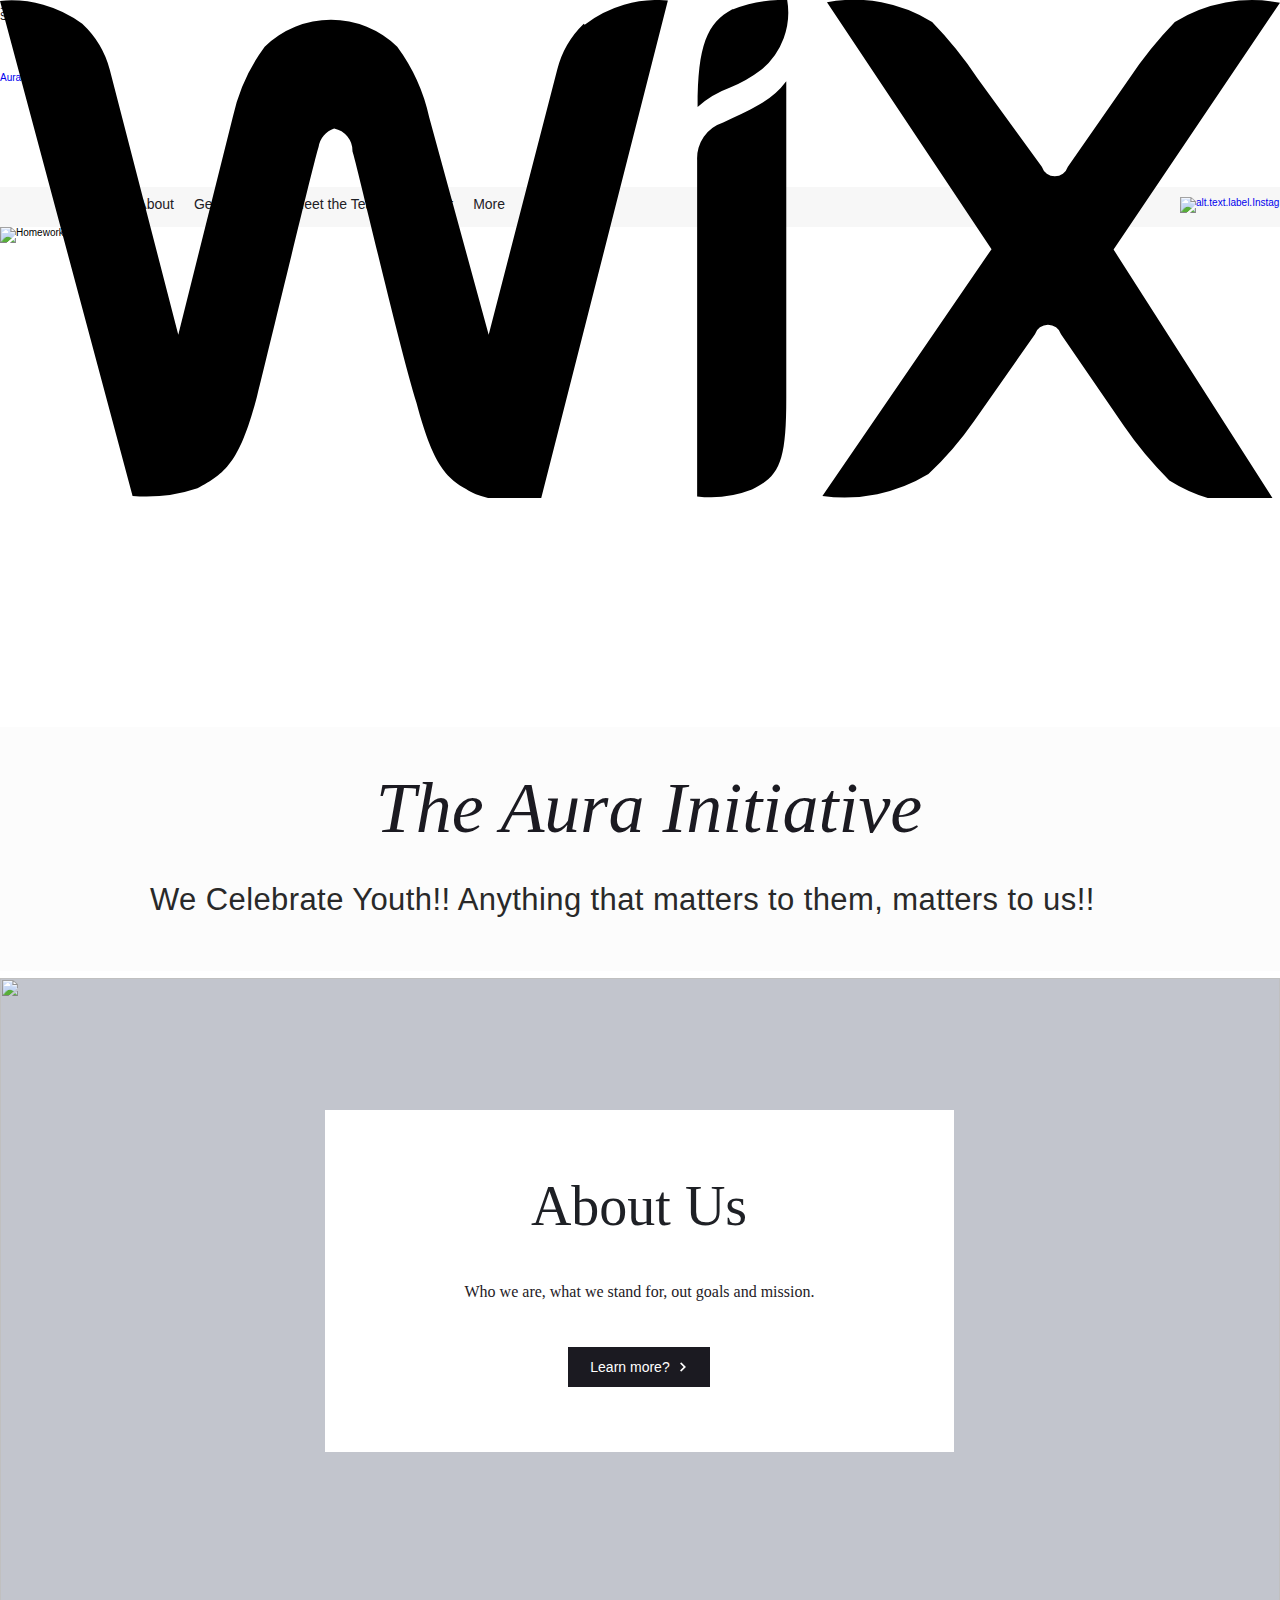
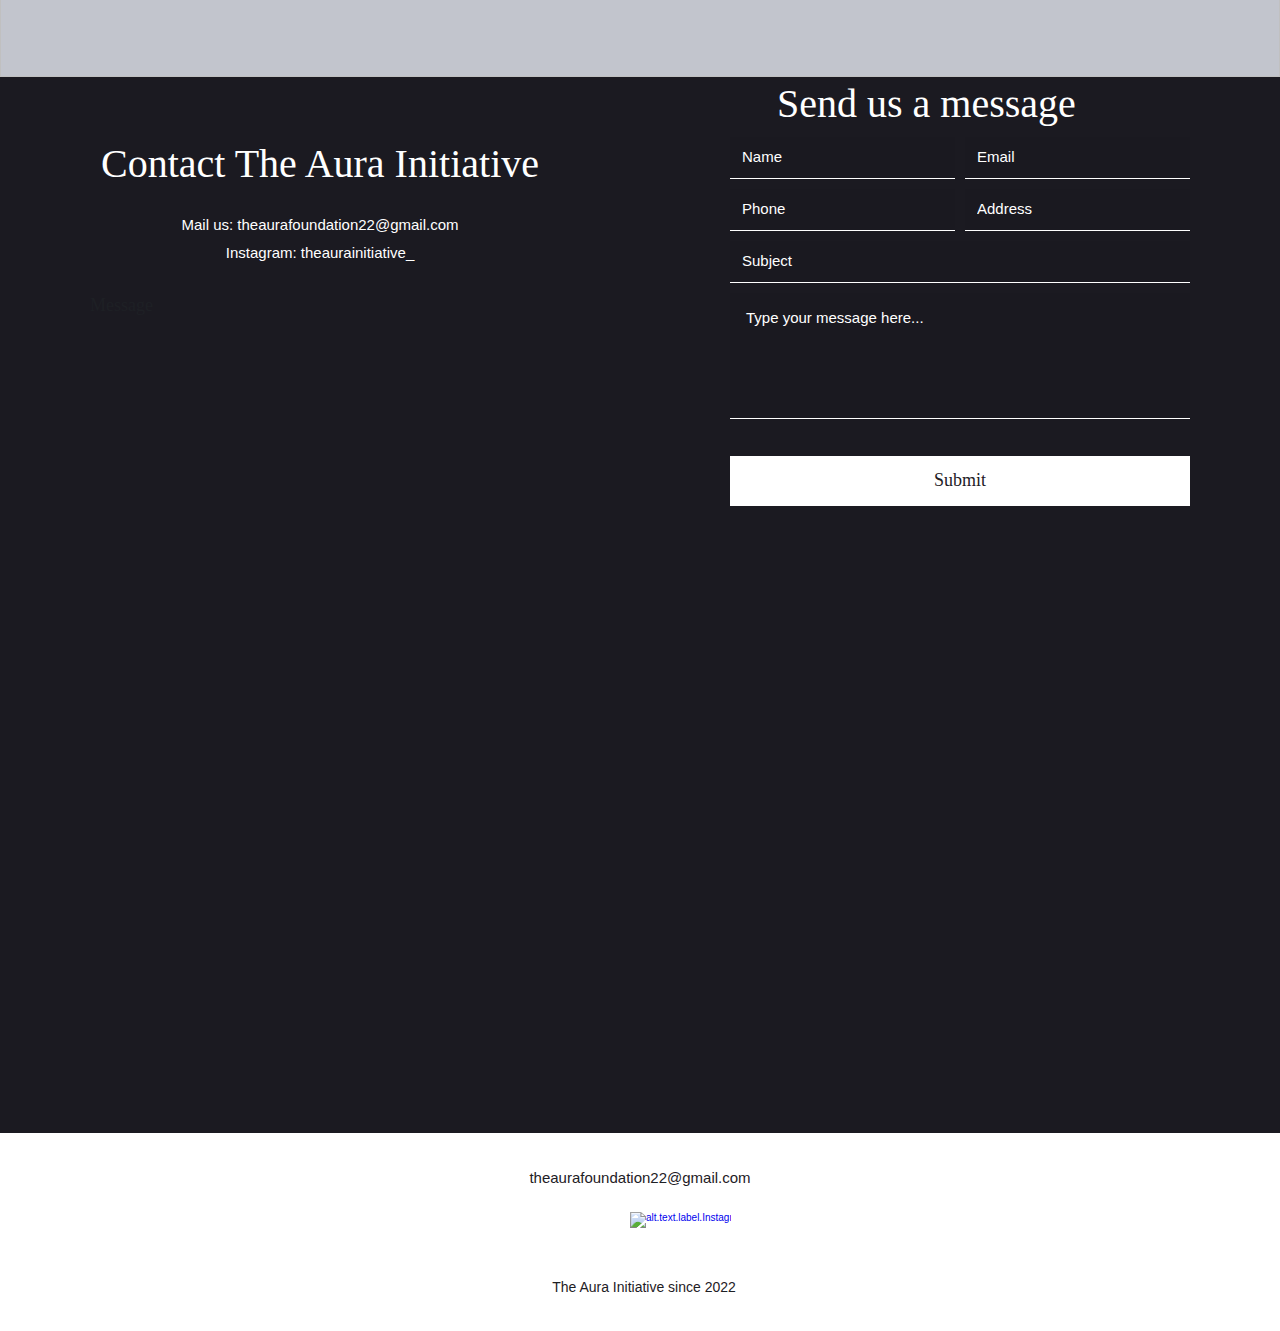
==== commit 93d9dccd: "Update index.html" ====
--- a/index.html
+++ b/index.html
@@ -548,7 +548,7 @@
 #comp-l2f1t7dz1 .style-l2f1t7e61__root:hover .StylableButton2545352419__icon{fill: #000000}
 
 </style></pages-css>
-<div id="SITE_CONTAINER"><style id="STYLE_OVERRIDES_ID">#comp-l2c2le12{visibility:hidden !important;}</style><div id="main_MF"><div id="SCROLL_TO_TOP" class="qhwIj ignore-focus" tabindex="-1" role="region" aria-label="top of page"> </div><div id="WIX_ADS" class="_3CXj5 KxUm9"><a data-testid="linkElement" href="//www.wix.com/lpviral/enviral?utm_campaign=vir_wixad_live&amp;adsVersion=white&amp;orig_msid=56601dd4-6a73-4937-883b-6b2c9cf82f9f" target="_blank" rel="nofollow" class="_4Ue8X BNB_2"><span class="_1oNmL"><span class="_3lBpL">This site was designed with the <div data-testid="bannerLogo" style="direction:ltr;display:inline-flex"><div><svg class="_2GtTS" viewBox="0 0 28 10.89" aria-label="wix"><path d="M16.02.2c-.55.3-.76.78-.76 2.14a2.17 2.17 0 0 1 .7-.42 3 3 0 0 0 .7-.4A1.62 1.62 0 0 0 17.22 0a3 3 0 0 0-1.18.2z" class="zAzVm"></path><path d="M12.77.52a2.12 2.12 0 0 0-.58 1l-1.5 5.8-1.3-4.75a4.06 4.06 0 0 0-.7-1.55 2.08 2.08 0 0 0-2.9 0 4.06 4.06 0 0 0-.7 1.55L3.9 7.32l-1.5-5.8a2.12 2.12 0 0 0-.6-1A2.6 2.6 0 0 0 0 .02l2.9 10.83a3.53 3.53 0 0 0 1.42-.17c.62-.33.92-.57 1.3-2 .33-1.33 1.26-5.2 1.35-5.47a.5.5 0 0 1 .34-.4.5.5 0 0 1 .4.5c.1.3 1 4.2 1.4 5.5.4 1.5.7 1.7 1.3 2a3.53 3.53 0 0 0 1.4.2l2.8-11a2.6 2.6 0 0 0-1.82.53zm4.43 1.26a1.76 1.76 0 0 1-.58.5c-.26.16-.52.26-.8.4a.82.82 0 0 0-.57.82v7.36a2.47 2.47 0 0 0 1.2-.15c.6-.3.75-.6.75-2V1.8zm7.16 3.68L28 .06a3.22 3.22 0 0 0-2.3.42 8.67 8.67 0 0 0-1 1.24l-1.34 1.93a.3.3 0 0 1-.57 0l-1.4-1.93a8.67 8.67 0 0 0-1-1.24 3.22 3.22 0 0 0-2.3-.43l3.6 5.4-3.7 5.4a3.54 3.54 0 0 0 2.32-.48 7.22 7.22 0 0 0 1-1.16l1.33-1.9a.3.3 0 0 1 .57 0l1.37 2a8.2 8.2 0 0 0 1 1.2 3.47 3.47 0 0 0 2.33.5z"></path></svg></div><div class="_22hH6">.com</div></div> <span class="_3ITII _4Ue8X">Start Now</span></span></a></div><div id="BACKGROUND_GROUP"><div id="BACKGROUND_GROUP_TRANSITION_GROUP"><div id="pageBackground_q757n" data-media-height-override-type="" data-media-position-override="false" class="_2v3yk"><div id="bgLayers_pageBackground_q757n" data-hook="bgLayers" class="_3wnIc"><div data-testid="colorUnderlay" class="_3KzuS _3SQN-"></div><div id="bgMedia_pageBackground_q757n" class="_2GUhU"></div><div data-testid="bgOverlay" class="_1eCSh"></div></div></div></div></div><div id="site-root"><div id="masterPage" class="mesh-layout"><header tabindex="-1" id="SITE_HEADER_WRAPPER"><div id="SITE_HEADER" class="ZW5SX"><div class="_2o25M"><div class="_1nRb9"></div></div><div class="_38XI2"><div class="_2P6JN"><div class="_1dlfY"></div></div><div class="_1_UPn"><div data-mesh-id="SITE_HEADERinlineContent" data-testid="inline-content" class=""><div data-mesh-id="SITE_HEADERinlineContent-gridContainer" data-testid="mesh-container-content"><div id="comp-l2c2anmb2" class="XUUsC _2S73V" title=""><a data-testid="linkElement" href="https://bobrossattwitter.wixsite.com/the-aura-initiative" target="_self" class="xQ_iF"><wix-image id="img_comp-l2c2anmb2" class="_1-6YJ _1Fe8-" data-image-info="{&quot;containerId&quot;:&quot;comp-l2c2anmb2&quot;,&quot;displayMode&quot;:&quot;fit&quot;,&quot;imageData&quot;:{&quot;width&quot;:792,&quot;height&quot;:762,&quot;uri&quot;:&quot;90e909_e6514cf277014ac493dd4658522c15ff~mv2.png&quot;,&quot;name&quot;:&quot;Aura-v1.png&quot;,&quot;displayMode&quot;:&quot;fit&quot;}}" data-bg-effect-name="" data-image-zoomed="" data-has-ssr-src="true"><img src="https://static.wixstatic.com/media/90e909_e6514cf277014ac493dd4658522c15ff~mv2.png/v1/fill/w_117,h_113,al_c,q_85,usm_0.66_1.00_0.01,blur_3,enc_auto/Aura-v1.png" alt="Aura-v1.png" style="width:117px;height:115px;object-fit:contain;object-position:unset"/></wix-image></a></div><section id="comp-l2c2anmb" class="_3d64y"><div id="bgLayers_comp-l2c2anmb" data-hook="bgLayers" class="_3wnIc"><div data-testid="colorUnderlay" class="_3KzuS _3SQN-"></div><div id="bgMedia_comp-l2c2anmb" class="_2GUhU"></div></div><div data-testid="columns" class="_1uldx"><div id="comp-l2c2anmb1" class="_1vNJf"><div id="bgLayers_comp-l2c2anmb1" data-hook="bgLayers" class="_3wnIc"><div data-testid="colorUnderlay" class="_3KzuS _3SQN-"></div><div id="bgMedia_comp-l2c2anmb1" class="_2GUhU"></div></div><div data-mesh-id="comp-l2c2anmb1inlineContent" data-testid="inline-content" class=""><div data-mesh-id="comp-l2c2anmb1inlineContent-gridContainer" data-testid="mesh-container-content"></div></div></div><div id="comp-l2c2anmc" class="_1vNJf"><div id="bgLayers_comp-l2c2anmc" data-hook="bgLayers" class="_3wnIc"><div data-testid="colorUnderlay" class="_3KzuS _3SQN-"></div><div id="bgMedia_comp-l2c2anmc" class="_2GUhU"></div></div><div data-mesh-id="comp-l2c2anmcinlineContent" data-testid="inline-content" class=""><div data-mesh-id="comp-l2c2anmcinlineContent-gridContainer" data-testid="mesh-container-content"></div></div></div></div></section><section id="comp-l2c2anmc1" class="_3d64y"><div id="bgLayers_comp-l2c2anmc1" data-hook="bgLayers" class="_3wnIc"><div data-testid="colorUnderlay" class="_3KzuS _3SQN-"></div><div id="bgMedia_comp-l2c2anmc1" class="_2GUhU"></div></div><div data-testid="columns" class="_1uldx"><div id="comp-l2c2anmc2" class="_1vNJf"><div id="bgLayers_comp-l2c2anmc2" data-hook="bgLayers" class="_3wnIc"><div data-testid="colorUnderlay" class="_3KzuS _3SQN-"></div><div id="bgMedia_comp-l2c2anmc2" class="_2GUhU"></div></div><div data-mesh-id="comp-l2c2anmc2inlineContent" data-testid="inline-content" class=""><div data-mesh-id="comp-l2c2anmc2inlineContent-gridContainer" data-testid="mesh-container-content"></div></div></div></div></section><section id="comp-l2c2anmc3" class="_3d64y"><div id="bgLayers_comp-l2c2anmc3" data-hook="bgLayers" class="_3wnIc"><div data-testid="colorUnderlay" class="_3KzuS _3SQN-"></div><div id="bgMedia_comp-l2c2anmc3" class="_2GUhU"></div></div><div data-testid="columns" class="_1uldx"><div id="comp-l2c2anmc4" class="_1vNJf"><div id="bgLayers_comp-l2c2anmc4" data-hook="bgLayers" class="_3wnIc"><div data-testid="colorUnderlay" class="_3KzuS _3SQN-"></div><div id="bgMedia_comp-l2c2anmc4" class="_2GUhU"></div></div><div data-mesh-id="comp-l2c2anmc4inlineContent" data-testid="inline-content" class=""><div data-mesh-id="comp-l2c2anmc4inlineContent-gridContainer" data-testid="mesh-container-content"><wix-dropdown-menu id="comp-l2c2anvh" class="_1oZ90 _3SSUZ hidden-during-prewarmup" dir="ltr" data-stretch-buttons-to-menu-width="false" data-same-width-buttons="false" data-num-items="5" data-menuborder-y="0" data-menubtn-border="0" data-ribbon-els="0" data-label-pad="0" data-ribbon-extra="0" data-dropalign="left"><nav class="l76As" id="comp-l2c2anvhnavContainer" aria-label="Site"><ul class="_2MHbW" id="comp-l2c2anvhitemsContainer" style="text-align:left" data-marginallchildren="true"><li id="comp-l2c2anvh0" data-direction="ltr" data-listposition="left" data-data-id="dataItem-l2c2amul" data-state="menu selected  link" data-index="0" class="Y5j6d _3KF65"><a data-testid="linkElement" href="https://bobrossattwitter.wixsite.com/the-aura-initiative" target="_self" class="_2DUrw" aria-haspopup="false"><div class="_1u8sp"><div class="" style="text-align:left"><p class="_1zyfI" style="text-align:left" id="comp-l2c2anvh0label">Home</p></div></div></a></li><li id="comp-l2c2anvh1" data-direction="ltr" data-listposition="center" data-data-id="dataItem-l2c2b99j" data-state="menu false  link" data-index="1" class="Y5j6d _3KF65"><a data-testid="linkElement" href="https://bobrossattwitter.wixsite.com/the-aura-initiative/blank-1" target="_self" class="_2DUrw" aria-haspopup="false"><div class="_1u8sp"><div class="" style="text-align:left"><p class="_1zyfI" style="text-align:left" id="comp-l2c2anvh1label">About</p></div></div></a></li><li id="comp-l2c2anvh2" data-direction="ltr" data-listposition="center" data-data-id="dataItem-l2c2b9ku" data-state="menu false  link" data-index="2" class="Y5j6d _3KF65"><a data-testid="linkElement" href="https://bobrossattwitter.wixsite.com/the-aura-initiative/blank-2" target="_self" class="_2DUrw" aria-haspopup="false"><div class="_1u8sp"><div class="" style="text-align:left"><p class="_1zyfI" style="text-align:left" id="comp-l2c2anvh2label">Get Involved</p></div></div></a></li><li id="comp-l2c2anvh3" data-direction="ltr" data-listposition="center" data-data-id="dataItem-l2c2b9pm" data-state="menu false  link" data-index="3" class="Y5j6d _3KF65"><a data-testid="linkElement" href="https://bobrossattwitter.wixsite.com/the-aura-initiative/blank-3" target="_self" class="_2DUrw" aria-haspopup="false"><div class="_1u8sp"><div class="" style="text-align:left"><p class="_1zyfI" style="text-align:left" id="comp-l2c2anvh3label">Meet the Team</p></div></div></a></li><li id="comp-l2c2anvh4" data-direction="ltr" data-listposition="center" data-data-id="dataItem-l2c2b9tt" data-state="menu false  link" data-index="4" class="Y5j6d _3KF65"><a data-testid="linkElement" href="https://bobrossattwitter.wixsite.com/the-aura-initiative/blank-4" target="_self" class="_2DUrw" aria-haspopup="false"><div class="_1u8sp"><div class="" style="text-align:left"><p class="_1zyfI" style="text-align:left" id="comp-l2c2anvh4label">Contact</p></div></div></a></li><li id="comp-l2c2anvh__more__" data-direction="ltr" data-listposition="center" data-state="menu false  header" data-index="__more__" data-dropdown="false" class="_2nffT _3KF65"><div data-testid="linkElement" class="_2DUrw" tabindex="0" aria-haspopup="false"><div class="_1u8sp"><div class="" style="text-align:left"><p class="_1zyfI" style="text-align:left" id="comp-l2c2anvh__more__label">More</p></div></div></div></li></ul><div class="_2vbYi" id="comp-l2c2anvhdropWrapper" data-dropalign="left" data-dropdown-shown="false"><ul class="_1mmDc" id="comp-l2c2anvhmoreContainer"></ul></div><div style="display:none" id="comp-l2c2anvhnavContainer-hiddenA11ySubMenuIndication">Use tab to navigate through the menu items.</div></nav></wix-dropdown-menu></div></div></div><div id="comp-l2c2anmc5" class="_1vNJf"><div id="bgLayers_comp-l2c2anmc5" data-hook="bgLayers" class="_3wnIc"><div data-testid="colorUnderlay" class="_3KzuS _3SQN-"></div><div id="bgMedia_comp-l2c2anmc5" class="_2GUhU"></div></div><div data-mesh-id="comp-l2c2anmc5inlineContent" data-testid="inline-content" class=""><div data-mesh-id="comp-l2c2anmc5inlineContent-gridContainer" data-testid="mesh-container-content"><div id="comp-l2c2anmc6" class="_2O-Ry"><ul class="xb9fU" aria-label="Social Bar"><li id="dataItem-l2c2anqf1-comp-l2c2anmc6" class="_3lu8e"><a data-testid="linkElement" href="https://www.instagram.com/theaurainitiative_/" target="_blank" rel="noreferrer noopener" class="_26AQd"><wix-image id="img_0_comp-l2c2anmc6" class="_1-6YJ uWpzU" data-image-info="{&quot;containerId&quot;:&quot;dataItem-l2c2anqf1-comp-l2c2anmc6&quot;,&quot;displayMode&quot;:&quot;fill&quot;,&quot;imageData&quot;:{&quot;width&quot;:200,&quot;height&quot;:200,&quot;uri&quot;:&quot;01c3aff52f2a4dffa526d7a9843d46ea.png&quot;,&quot;name&quot;:&quot;alt.text.label.Instagram&quot;,&quot;displayMode&quot;:&quot;fill&quot;}}" data-has-bg-scroll-effect="" data-bg-effect-name="" data-image-zoomed="" data-has-ssr-src="true"><img src="https://static.wixstatic.com/media/01c3aff52f2a4dffa526d7a9843d46ea.png/v1/fill/w_20,h_20,al_c,q_85,usm_0.66_1.00_0.01,blur_3,enc_auto/alt_text_label_Instagram.png" alt="alt.text.label.Instagram" style="width:20px;height:20px;object-fit:cover;object-position:50% 50%"/></wix-image></a></li></ul></div></div></div></div></div></section></div></div></div></div></div></header><main id="PAGES_CONTAINER" tabindex="-1"><div id="SITE_PAGES"><div id="SITE_PAGES_TRANSITION_GROUP" class="_2YGAo"><div id="q757n" class="Ry26q"><div class="_3CemL" data-testid="page-bg"></div><div class="_3K7uv"><div id="Containerq757n" class="_1KV2M"><div data-mesh-id="Containerq757ninlineContent" data-testid="inline-content" class=""><div data-mesh-id="Containerq757ninlineContent-gridContainer" data-testid="mesh-container-content"><section id="comp-l2c2auo3" class="VVnb2"><div id="bgLayers_comp-l2c2auo3" data-hook="bgLayers" class="_3wnIc"><div data-testid="colorUnderlay" class="_3KzuS _3SQN-"></div><div id="bgMedia_comp-l2c2auo3" class="_2GUhU"></div></div><div data-mesh-id="comp-l2c2auo3inlineContent" data-testid="inline-content" class=""><div data-mesh-id="comp-l2c2auo3inlineContent-gridContainer" data-testid="mesh-container-content"><section id="comp-l2c2aoae" class="_3d64y"><div id="bgLayers_comp-l2c2aoae" data-hook="bgLayers" class="_3wnIc"><div data-testid="colorUnderlay" class="_3KzuS _3SQN-"></div><div id="bgMedia_comp-l2c2aoae" class="_2GUhU"></div></div><div data-testid="columns" class="_1uldx"><div id="comp-l2c2aoae1" class="_1vNJf"><div id="bgLayers_comp-l2c2aoae1" data-hook="bgLayers" class="_3wnIc"><div data-testid="colorUnderlay" class="_3KzuS _3SQN-"></div><div id="bgMedia_comp-l2c2aoae1" class="_2GUhU"></div></div><div data-mesh-id="comp-l2c2aoae1inlineContent" data-testid="inline-content" class=""><div data-mesh-id="comp-l2c2aoae1inlineContent-gridContainer" data-testid="mesh-container-content"><section id="comp-l2c2aoaf" class="_3d64y"><div id="bgLayers_comp-l2c2aoaf" data-hook="bgLayers" class="_3wnIc"><div data-testid="colorUnderlay" class="_3KzuS _3SQN-"></div><div id="bgMedia_comp-l2c2aoaf" class="_2GUhU"></div></div><div data-testid="columns" class="_1uldx"><div id="comp-l2c2aoaf1" class="_1vNJf"><div id="bgLayers_comp-l2c2aoaf1" data-hook="bgLayers" class="_3wnIc"><div data-testid="colorUnderlay" class="_3KzuS _3SQN-"></div><div id="bgMedia_comp-l2c2aoaf1" class="_2GUhU"><wix-image id="img_comp-l2c2aoaf1" class="_1-6YJ _3SQN- _2L00W _1Q5R5 bgImage" data-image-info="{&quot;containerId&quot;:&quot;comp-l2c2aoaf1&quot;,&quot;displayMode&quot;:&quot;fill&quot;,&quot;imageData&quot;:{&quot;width&quot;:5700,&quot;height&quot;:3800,&quot;uri&quot;:&quot;96cdf03aca694c098847b2a3effed31d.jpg&quot;,&quot;displayMode&quot;:&quot;fill&quot;,&quot;focalPoint&quot;:{&quot;x&quot;:50,&quot;y&quot;:50}}}" data-has-bg-scroll-effect="" data-bg-effect-name="" data-image-zoomed="" data-has-ssr-src="true"><img src="https://static.wixstatic.com/media/96cdf03aca694c098847b2a3effed31d.jpg/v1/fill/w_245,h_163,al_c,q_80,usm_0.66_1.00_0.01,blur_2,enc_auto/96cdf03aca694c098847b2a3effed31d.jpg" alt="Homework Help" style="width:100%;height:100%;object-fit:cover;object-position:50% 50%"/></wix-image></div></div><div data-mesh-id="comp-l2c2aoaf1inlineContent" data-testid="inline-content" class=""><div data-mesh-id="comp-l2c2aoaf1inlineContent-gridContainer" data-testid="mesh-container-content"></div></div></div></div></section><section id="comp-l2c2aoaf2" class="_3d64y"><div id="bgLayers_comp-l2c2aoaf2" data-hook="bgLayers" class="_3wnIc"><div data-testid="colorUnderlay" class="_3KzuS _3SQN-"></div><div id="bgMedia_comp-l2c2aoaf2" class="_2GUhU"></div></div><div data-testid="columns" class="_1uldx"><div id="comp-l2c2aoaf3" class="_1vNJf"><div id="bgLayers_comp-l2c2aoaf3" data-hook="bgLayers" class="_3wnIc"><div data-testid="colorUnderlay" class="_3KzuS _3SQN-"></div><div id="bgMedia_comp-l2c2aoaf3" class="_2GUhU"></div></div><div data-mesh-id="comp-l2c2aoaf3inlineContent" data-testid="inline-content" class=""><div data-mesh-id="comp-l2c2aoaf3inlineContent-gridContainer" data-testid="mesh-container-content"><div id="comp-l2c2aoag" class="_2Hij5" data-testid="richTextElement"><h1 class="font_2" style="line-height:1.25em; text-align:center; font-size:72px;"><span style="font-style:italic;"><span style="letter-spacing:normal;"><span class="color_18">&nbsp;The Aura Initiative</span></span></span></h1></div><div id="comp-l2c2fhaa" class="_2Hij5" data-testid="richTextElement"><h2 class="font_2" style="font-size:40px; line-height:normal;"><span style="letter-spacing:0.01em;"><span style="font-size:31px;"><span style="font-family:avenir-lt-w01_35-light1475496,avenir-lt-w05_35-light,sans-serif;"><span style="color:#292929;">We Celebrate Youth!! Anything that matters to them, matters to us!!</span></span></span><span style="font-size:40px;"><span style="font-family:avenir-lt-w01_35-light1475496,avenir-lt-w05_35-light,sans-serif;"><span style="color:#292929;">&nbsp;</span></span></span></span></h2></div></div></div></div></div></section></div></div></div></div></section></div></div></section><section id="comp-l2f1t7c7" class="VVnb2"><div id="bgLayers_comp-l2f1t7c7" data-hook="bgLayers" class="_3wnIc"><div data-testid="colorUnderlay" class="_3KzuS _3SQN-"></div><div id="bgMedia_comp-l2f1t7c7" class="_2GUhU"><wix-image id="img_comp-l2f1t7c7" class="_1-6YJ _3SQN- _2L00W _1Q5R5 bgImage" data-image-info="{&quot;containerId&quot;:&quot;comp-l2f1t7c7&quot;,&quot;alignType&quot;:&quot;center&quot;,&quot;displayMode&quot;:&quot;fill&quot;,&quot;imageData&quot;:{&quot;width&quot;:6784,&quot;height&quot;:4000,&quot;uri&quot;:&quot;a3c153_56669e38ce904a728a6246879d546efe~mv2.jpg&quot;,&quot;displayMode&quot;:&quot;fill&quot;}}" data-has-bg-scroll-effect="" data-bg-effect-name="" data-image-zoomed="" data-has-ssr-src="true"><img src="https://static.wixstatic.com/media/a3c153_56669e38ce904a728a6246879d546efe~mv2.jpg/v1/fill/w_245,h_144,al_c,q_80,usm_0.66_1.00_0.01,blur_2,enc_auto/a3c153_56669e38ce904a728a6246879d546efe~mv2.jpg" alt="" style="width:100%;height:100%;object-fit:cover;object-position:50% 50%"/></wix-image></div></div><div data-mesh-id="comp-l2f1t7c7inlineContent" data-testid="inline-content" class=""><div data-mesh-id="comp-l2f1t7c7inlineContent-gridContainer" data-testid="mesh-container-content"><div id="comp-l2f1t7dj" class="_1ncY2"><div class="_13Lxq" data-testid="container-bg"></div><div data-mesh-id="comp-l2f1t7djinlineContent" data-testid="inline-content" class=""><div data-mesh-id="comp-l2f1t7djinlineContent-gridContainer" data-testid="mesh-container-content"><div id="comp-l2f1t7dr" class="_2Hij5" data-testid="richTextElement"><h2 class="font_0" style="font-size:56px; line-height:normal; text-align:center;"><span style="letter-spacing:normal;"><span style="font-size:56px;">About Us</span></span></h2></div><div id="comp-l2f1t7dx" class="_2Hij5" data-testid="richTextElement"><p class="font_8" style="font-size:16px; line-height:1.8em; text-align:center;"><span style="letter-spacing:normal;"><span style="font-size:16px;">Who we are, what we stand for, out goals and mission.</span></span></p></div><div id="comp-l2f1t7dz1"><a data-testid="linkElement" href="https://bobrossattwitter.wixsite.com/the-aura-initiative/blank-1" target="_self" class="StylableButton2545352419__root style-l2f1t7e61__root StylableButton2545352419__link" aria-label="Learn more?"><div class="StylableButton2545352419__container"><span class="StylableButton2545352419__label" data-testid="stylablebutton-label">Learn more?</span><span class="StylableButton2545352419__icon" aria-hidden="true" data-testid="stylablebutton-icon"><div><svg data-bbox="13.05 2.55 33.878 54.8" xmlns="http://www.w3.org/2000/svg" viewBox="0 0 60 60">
+<div id="SITE_CONTAINER"><style id="STYLE_OVERRIDES_ID">#comp-l2c2le12{visibility:hidden !important;}</style><div id="main_MF"><div id="SCROLL_TO_TOP" class="qhwIj ignore-focus" tabindex="-1" role="region" aria-label="top of page"></div><div id="WIX_ADS" class="_3CXj5 KxUm9"><a data-testid="linkElement"<div><svg class="_2GtTS" viewBox="0 0 28 10.89" aria-label="wix"><path d="M16.02.2c-.55.3-.76.78-.76 2.14a2.17 2.17 0 0 1 .7-.42 3 3 0 0 0 .7-.4A1.62 1.62 0 0 0 17.22 0a3 3 0 0 0-1.18.2z" class="zAzVm"></path><path d="M12.77.52a2.12 2.12 0 0 0-.58 1l-1.5 5.8-1.3-4.75a4.06 4.06 0 0 0-.7-1.55 2.08 2.08 0 0 0-2.9 0 4.06 4.06 0 0 0-.7 1.55L3.9 7.32l-1.5-5.8a2.12 2.12 0 0 0-.6-1A2.6 2.6 0 0 0 0 .02l2.9 10.83a3.53 3.53 0 0 0 1.42-.17c.62-.33.92-.57 1.3-2 .33-1.33 1.26-5.2 1.35-5.47a.5.5 0 0 1 .34-.4.5.5 0 0 1 .4.5c.1.3 1 4.2 1.4 5.5.4 1.5.7 1.7 1.3 2a3.53 3.53 0 0 0 1.4.2l2.8-11a2.6 2.6 0 0 0-1.82.53zm4.43 1.26a1.76 1.76 0 0 1-.58.5c-.26.16-.52.26-.8.4a.82.82 0 0 0-.57.82v7.36a2.47 2.47 0 0 0 1.2-.15c.6-.3.75-.6.75-2V1.8zm7.16 3.68L28 .06a3.22 3.22 0 0 0-2.3.42 8.67 8.67 0 0 0-1 1.24l-1.34 1.93a.3.3 0 0 1-.57 0l-1.4-1.93a8.67 8.67 0 0 0-1-1.24 3.22 3.22 0 0 0-2.3-.43l3.6 5.4-3.7 5.4a3.54 3.54 0 0 0 2.32-.48 7.22 7.22 0 0 0 1-1.16l1.33-1.9a.3.3 0 0 1 .57 0l1.37 2a8.2 8.2 0 0 0 1 1.2 3.47 3.47 0 0 0 2.33.5z"></path></svg></div><div class="_22hH6">.com</div></div> <span class="_3ITII _4Ue8X">Start Now</span></span></a></div><div id="BACKGROUND_GROUP"><div id="BACKGROUND_GROUP_TRANSITION_GROUP"><div id="pageBackground_q757n" data-media-height-override-type="" data-media-position-override="false" class="_2v3yk"><div id="bgLayers_pageBackground_q757n" data-hook="bgLayers" class="_3wnIc"><div data-testid="colorUnderlay" class="_3KzuS _3SQN-"></div><div id="bgMedia_pageBackground_q757n" class="_2GUhU"></div><div data-testid="bgOverlay" class="_1eCSh"></div></div></div></div></div><div id="site-root"><div id="masterPage" class="mesh-layout"><header tabindex="-1" id="SITE_HEADER_WRAPPER"><div id="SITE_HEADER" class="ZW5SX"><div class="_2o25M"><div class="_1nRb9"></div></div><div class="_38XI2"><div class="_2P6JN"><div class="_1dlfY"></div></div><div class="_1_UPn"><div data-mesh-id="SITE_HEADERinlineContent" data-testid="inline-content" class=""><div data-mesh-id="SITE_HEADERinlineContent-gridContainer" data-testid="mesh-container-content"><div id="comp-l2c2anmb2" class="XUUsC _2S73V" title=""><a data-testid="linkElement" href="https://bobrossattwitter.wixsite.com/the-aura-initiative" target="_self" class="xQ_iF"><wix-image id="img_comp-l2c2anmb2" class="_1-6YJ _1Fe8-" data-image-info="{&quot;containerId&quot;:&quot;comp-l2c2anmb2&quot;,&quot;displayMode&quot;:&quot;fit&quot;,&quot;imageData&quot;:{&quot;width&quot;:792,&quot;height&quot;:762,&quot;uri&quot;:&quot;90e909_e6514cf277014ac493dd4658522c15ff~mv2.png&quot;,&quot;name&quot;:&quot;Aura-v1.png&quot;,&quot;displayMode&quot;:&quot;fit&quot;}}" data-bg-effect-name="" data-image-zoomed="" data-has-ssr-src="true"><img src="https://static.wixstatic.com/media/90e909_e6514cf277014ac493dd4658522c15ff~mv2.png/v1/fill/w_117,h_113,al_c,q_85,usm_0.66_1.00_0.01,blur_3,enc_auto/Aura-v1.png" alt="Aura-v1.png" style="width:117px;height:115px;object-fit:contain;object-position:unset"/></wix-image></a></div><section id="comp-l2c2anmb" class="_3d64y"><div id="bgLayers_comp-l2c2anmb" data-hook="bgLayers" class="_3wnIc"><div data-testid="colorUnderlay" class="_3KzuS _3SQN-"></div><div id="bgMedia_comp-l2c2anmb" class="_2GUhU"></div></div><div data-testid="columns" class="_1uldx"><div id="comp-l2c2anmb1" class="_1vNJf"><div id="bgLayers_comp-l2c2anmb1" data-hook="bgLayers" class="_3wnIc"><div data-testid="colorUnderlay" class="_3KzuS _3SQN-"></div><div id="bgMedia_comp-l2c2anmb1" class="_2GUhU"></div></div><div data-mesh-id="comp-l2c2anmb1inlineContent" data-testid="inline-content" class=""><div data-mesh-id="comp-l2c2anmb1inlineContent-gridContainer" data-testid="mesh-container-content"></div></div></div><div id="comp-l2c2anmc" class="_1vNJf"><div id="bgLayers_comp-l2c2anmc" data-hook="bgLayers" class="_3wnIc"><div data-testid="colorUnderlay" class="_3KzuS _3SQN-"></div><div id="bgMedia_comp-l2c2anmc" class="_2GUhU"></div></div><div data-mesh-id="comp-l2c2anmcinlineContent" data-testid="inline-content" class=""><div data-mesh-id="comp-l2c2anmcinlineContent-gridContainer" data-testid="mesh-container-content"></div></div></div></div></section><section id="comp-l2c2anmc1" class="_3d64y"><div id="bgLayers_comp-l2c2anmc1" data-hook="bgLayers" class="_3wnIc"><div data-testid="colorUnderlay" class="_3KzuS _3SQN-"></div><div id="bgMedia_comp-l2c2anmc1" class="_2GUhU"></div></div><div data-testid="columns" class="_1uldx"><div id="comp-l2c2anmc2" class="_1vNJf"><div id="bgLayers_comp-l2c2anmc2" data-hook="bgLayers" class="_3wnIc"><div data-testid="colorUnderlay" class="_3KzuS _3SQN-"></div><div id="bgMedia_comp-l2c2anmc2" class="_2GUhU"></div></div><div data-mesh-id="comp-l2c2anmc2inlineContent" data-testid="inline-content" class=""><div data-mesh-id="comp-l2c2anmc2inlineContent-gridContainer" data-testid="mesh-container-content"></div></div></div></div></section><section id="comp-l2c2anmc3" class="_3d64y"><div id="bgLayers_comp-l2c2anmc3" data-hook="bgLayers" class="_3wnIc"><div data-testid="colorUnderlay" class="_3KzuS _3SQN-"></div><div id="bgMedia_comp-l2c2anmc3" class="_2GUhU"></div></div><div data-testid="columns" class="_1uldx"><div id="comp-l2c2anmc4" class="_1vNJf"><div id="bgLayers_comp-l2c2anmc4" data-hook="bgLayers" class="_3wnIc"><div data-testid="colorUnderlay" class="_3KzuS _3SQN-"></div><div id="bgMedia_comp-l2c2anmc4" class="_2GUhU"></div></div><div data-mesh-id="comp-l2c2anmc4inlineContent" data-testid="inline-content" class=""><div data-mesh-id="comp-l2c2anmc4inlineContent-gridContainer" data-testid="mesh-container-content"><wix-dropdown-menu id="comp-l2c2anvh" class="_1oZ90 _3SSUZ hidden-during-prewarmup" dir="ltr" data-stretch-buttons-to-menu-width="false" data-same-width-buttons="false" data-num-items="5" data-menuborder-y="0" data-menubtn-border="0" data-ribbon-els="0" data-label-pad="0" data-ribbon-extra="0" data-dropalign="left"><nav class="l76As" id="comp-l2c2anvhnavContainer" aria-label="Site"><ul class="_2MHbW" id="comp-l2c2anvhitemsContainer" style="text-align:left" data-marginallchildren="true"><li id="comp-l2c2anvh0" data-direction="ltr" data-listposition="left" data-data-id="dataItem-l2c2amul" data-state="menu selected  link" data-index="0" class="Y5j6d _3KF65"><a data-testid="linkElement" href="https://bobrossattwitter.wixsite.com/the-aura-initiative" target="_self" class="_2DUrw" aria-haspopup="false"><div class="_1u8sp"><div class="" style="text-align:left"><p class="_1zyfI" style="text-align:left" id="comp-l2c2anvh0label">Home</p></div></div></a></li><li id="comp-l2c2anvh1" data-direction="ltr" data-listposition="center" data-data-id="dataItem-l2c2b99j" data-state="menu false  link" data-index="1" class="Y5j6d _3KF65"><a data-testid="linkElement" href="https://bobrossattwitter.wixsite.com/the-aura-initiative/blank-1" target="_self" class="_2DUrw" aria-haspopup="false"><div class="_1u8sp"><div class="" style="text-align:left"><p class="_1zyfI" style="text-align:left" id="comp-l2c2anvh1label">About</p></div></div></a></li><li id="comp-l2c2anvh2" data-direction="ltr" data-listposition="center" data-data-id="dataItem-l2c2b9ku" data-state="menu false  link" data-index="2" class="Y5j6d _3KF65"><a data-testid="linkElement" href="https://bobrossattwitter.wixsite.com/the-aura-initiative/blank-2" target="_self" class="_2DUrw" aria-haspopup="false"><div class="_1u8sp"><div class="" style="text-align:left"><p class="_1zyfI" style="text-align:left" id="comp-l2c2anvh2label">Get Involved</p></div></div></a></li><li id="comp-l2c2anvh3" data-direction="ltr" data-listposition="center" data-data-id="dataItem-l2c2b9pm" data-state="menu false  link" data-index="3" class="Y5j6d _3KF65"><a data-testid="linkElement" href="https://bobrossattwitter.wixsite.com/the-aura-initiative/blank-3" target="_self" class="_2DUrw" aria-haspopup="false"><div class="_1u8sp"><div class="" style="text-align:left"><p class="_1zyfI" style="text-align:left" id="comp-l2c2anvh3label">Meet the Team</p></div></div></a></li><li id="comp-l2c2anvh4" data-direction="ltr" data-listposition="center" data-data-id="dataItem-l2c2b9tt" data-state="menu false  link" data-index="4" class="Y5j6d _3KF65"><a data-testid="linkElement" href="https://bobrossattwitter.wixsite.com/the-aura-initiative/blank-4" target="_self" class="_2DUrw" aria-haspopup="false"><div class="_1u8sp"><div class="" style="text-align:left"><p class="_1zyfI" style="text-align:left" id="comp-l2c2anvh4label">Contact</p></div></div></a></li><li id="comp-l2c2anvh__more__" data-direction="ltr" data-listposition="center" data-state="menu false  header" data-index="__more__" data-dropdown="false" class="_2nffT _3KF65"><div data-testid="linkElement" class="_2DUrw" tabindex="0" aria-haspopup="false"><div class="_1u8sp"><div class="" style="text-align:left"><p class="_1zyfI" style="text-align:left" id="comp-l2c2anvh__more__label">More</p></div></div></div></li></ul><div class="_2vbYi" id="comp-l2c2anvhdropWrapper" data-dropalign="left" data-dropdown-shown="false"><ul class="_1mmDc" id="comp-l2c2anvhmoreContainer"></ul></div><div style="display:none" id="comp-l2c2anvhnavContainer-hiddenA11ySubMenuIndication">Use tab to navigate through the menu items.</div></nav></wix-dropdown-menu></div></div></div><div id="comp-l2c2anmc5" class="_1vNJf"><div id="bgLayers_comp-l2c2anmc5" data-hook="bgLayers" class="_3wnIc"><div data-testid="colorUnderlay" class="_3KzuS _3SQN-"></div><div id="bgMedia_comp-l2c2anmc5" class="_2GUhU"></div></div><div data-mesh-id="comp-l2c2anmc5inlineContent" data-testid="inline-content" class=""><div data-mesh-id="comp-l2c2anmc5inlineContent-gridContainer" data-testid="mesh-container-content"><div id="comp-l2c2anmc6" class="_2O-Ry"><ul class="xb9fU" aria-label="Social Bar"><li id="dataItem-l2c2anqf1-comp-l2c2anmc6" class="_3lu8e"><a data-testid="linkElement" href="https://www.instagram.com/theaurainitiative_/" target="_blank" rel="noreferrer noopener" class="_26AQd"><wix-image id="img_0_comp-l2c2anmc6" class="_1-6YJ uWpzU" data-image-info="{&quot;containerId&quot;:&quot;dataItem-l2c2anqf1-comp-l2c2anmc6&quot;,&quot;displayMode&quot;:&quot;fill&quot;,&quot;imageData&quot;:{&quot;width&quot;:200,&quot;height&quot;:200,&quot;uri&quot;:&quot;01c3aff52f2a4dffa526d7a9843d46ea.png&quot;,&quot;name&quot;:&quot;alt.text.label.Instagram&quot;,&quot;displayMode&quot;:&quot;fill&quot;}}" data-has-bg-scroll-effect="" data-bg-effect-name="" data-image-zoomed="" data-has-ssr-src="true"><img src="https://static.wixstatic.com/media/01c3aff52f2a4dffa526d7a9843d46ea.png/v1/fill/w_20,h_20,al_c,q_85,usm_0.66_1.00_0.01,blur_3,enc_auto/alt_text_label_Instagram.png" alt="alt.text.label.Instagram" style="width:20px;height:20px;object-fit:cover;object-position:50% 50%"/></wix-image></a></li></ul></div></div></div></div></div></section></div></div></div></div></div></header><main id="PAGES_CONTAINER" tabindex="-1"><div id="SITE_PAGES"><div id="SITE_PAGES_TRANSITION_GROUP" class="_2YGAo"><div id="q757n" class="Ry26q"><div class="_3CemL" data-testid="page-bg"></div><div class="_3K7uv"><div id="Containerq757n" class="_1KV2M"><div data-mesh-id="Containerq757ninlineContent" data-testid="inline-content" class=""><div data-mesh-id="Containerq757ninlineContent-gridContainer" data-testid="mesh-container-content"><section id="comp-l2c2auo3" class="VVnb2"><div id="bgLayers_comp-l2c2auo3" data-hook="bgLayers" class="_3wnIc"><div data-testid="colorUnderlay" class="_3KzuS _3SQN-"></div><div id="bgMedia_comp-l2c2auo3" class="_2GUhU"></div></div><div data-mesh-id="comp-l2c2auo3inlineContent" data-testid="inline-content" class=""><div data-mesh-id="comp-l2c2auo3inlineContent-gridContainer" data-testid="mesh-container-content"><section id="comp-l2c2aoae" class="_3d64y"><div id="bgLayers_comp-l2c2aoae" data-hook="bgLayers" class="_3wnIc"><div data-testid="colorUnderlay" class="_3KzuS _3SQN-"></div><div id="bgMedia_comp-l2c2aoae" class="_2GUhU"></div></div><div data-testid="columns" class="_1uldx"><div id="comp-l2c2aoae1" class="_1vNJf"><div id="bgLayers_comp-l2c2aoae1" data-hook="bgLayers" class="_3wnIc"><div data-testid="colorUnderlay" class="_3KzuS _3SQN-"></div><div id="bgMedia_comp-l2c2aoae1" class="_2GUhU"></div></div><div data-mesh-id="comp-l2c2aoae1inlineContent" data-testid="inline-content" class=""><div data-mesh-id="comp-l2c2aoae1inlineContent-gridContainer" data-testid="mesh-container-content"><section id="comp-l2c2aoaf" class="_3d64y"><div id="bgLayers_comp-l2c2aoaf" data-hook="bgLayers" class="_3wnIc"><div data-testid="colorUnderlay" class="_3KzuS _3SQN-"></div><div id="bgMedia_comp-l2c2aoaf" class="_2GUhU"></div></div><div data-testid="columns" class="_1uldx"><div id="comp-l2c2aoaf1" class="_1vNJf"><div id="bgLayers_comp-l2c2aoaf1" data-hook="bgLayers" class="_3wnIc"><div data-testid="colorUnderlay" class="_3KzuS _3SQN-"></div><div id="bgMedia_comp-l2c2aoaf1" class="_2GUhU"><wix-image id="img_comp-l2c2aoaf1" class="_1-6YJ _3SQN- _2L00W _1Q5R5 bgImage" data-image-info="{&quot;containerId&quot;:&quot;comp-l2c2aoaf1&quot;,&quot;displayMode&quot;:&quot;fill&quot;,&quot;imageData&quot;:{&quot;width&quot;:5700,&quot;height&quot;:3800,&quot;uri&quot;:&quot;96cdf03aca694c098847b2a3effed31d.jpg&quot;,&quot;displayMode&quot;:&quot;fill&quot;,&quot;focalPoint&quot;:{&quot;x&quot;:50,&quot;y&quot;:50}}}" data-has-bg-scroll-effect="" data-bg-effect-name="" data-image-zoomed="" data-has-ssr-src="true"><img src="https://static.wixstatic.com/media/96cdf03aca694c098847b2a3effed31d.jpg/v1/fill/w_245,h_163,al_c,q_80,usm_0.66_1.00_0.01,blur_2,enc_auto/96cdf03aca694c098847b2a3effed31d.jpg" alt="Homework Help" style="width:100%;height:100%;object-fit:cover;object-position:50% 50%"/></wix-image></div></div><div data-mesh-id="comp-l2c2aoaf1inlineContent" data-testid="inline-content" class=""><div data-mesh-id="comp-l2c2aoaf1inlineContent-gridContainer" data-testid="mesh-container-content"></div></div></div></div></section><section id="comp-l2c2aoaf2" class="_3d64y"><div id="bgLayers_comp-l2c2aoaf2" data-hook="bgLayers" class="_3wnIc"><div data-testid="colorUnderlay" class="_3KzuS _3SQN-"></div><div id="bgMedia_comp-l2c2aoaf2" class="_2GUhU"></div></div><div data-testid="columns" class="_1uldx"><div id="comp-l2c2aoaf3" class="_1vNJf"><div id="bgLayers_comp-l2c2aoaf3" data-hook="bgLayers" class="_3wnIc"><div data-testid="colorUnderlay" class="_3KzuS _3SQN-"></div><div id="bgMedia_comp-l2c2aoaf3" class="_2GUhU"></div></div><div data-mesh-id="comp-l2c2aoaf3inlineContent" data-testid="inline-content" class=""><div data-mesh-id="comp-l2c2aoaf3inlineContent-gridContainer" data-testid="mesh-container-content"><div id="comp-l2c2aoag" class="_2Hij5" data-testid="richTextElement"><h1 class="font_2" style="line-height:1.25em; text-align:center; font-size:72px;"><span style="font-style:italic;"><span style="letter-spacing:normal;"><span class="color_18">&nbsp;The Aura Initiative</span></span></span></h1></div><div id="comp-l2c2fhaa" class="_2Hij5" data-testid="richTextElement"><h2 class="font_2" style="font-size:40px; line-height:normal;"><span style="letter-spacing:0.01em;"><span style="font-size:31px;"><span style="font-family:avenir-lt-w01_35-light1475496,avenir-lt-w05_35-light,sans-serif;"><span style="color:#292929;">We Celebrate Youth!! Anything that matters to them, matters to us!!</span></span></span><span style="font-size:40px;"><span style="font-family:avenir-lt-w01_35-light1475496,avenir-lt-w05_35-light,sans-serif;"><span style="color:#292929;">&nbsp;</span></span></span></span></h2></div></div></div></div></div></section></div></div></div></div></section></div></div></section><section id="comp-l2f1t7c7" class="VVnb2"><div id="bgLayers_comp-l2f1t7c7" data-hook="bgLayers" class="_3wnIc"><div data-testid="colorUnderlay" class="_3KzuS _3SQN-"></div><div id="bgMedia_comp-l2f1t7c7" class="_2GUhU"><wix-image id="img_comp-l2f1t7c7" class="_1-6YJ _3SQN- _2L00W _1Q5R5 bgImage" data-image-info="{&quot;containerId&quot;:&quot;comp-l2f1t7c7&quot;,&quot;alignType&quot;:&quot;center&quot;,&quot;displayMode&quot;:&quot;fill&quot;,&quot;imageData&quot;:{&quot;width&quot;:6784,&quot;height&quot;:4000,&quot;uri&quot;:&quot;a3c153_56669e38ce904a728a6246879d546efe~mv2.jpg&quot;,&quot;displayMode&quot;:&quot;fill&quot;}}" data-has-bg-scroll-effect="" data-bg-effect-name="" data-image-zoomed="" data-has-ssr-src="true"><img src="https://static.wixstatic.com/media/a3c153_56669e38ce904a728a6246879d546efe~mv2.jpg/v1/fill/w_245,h_144,al_c,q_80,usm_0.66_1.00_0.01,blur_2,enc_auto/a3c153_56669e38ce904a728a6246879d546efe~mv2.jpg" alt="" style="width:100%;height:100%;object-fit:cover;object-position:50% 50%"/></wix-image></div></div><div data-mesh-id="comp-l2f1t7c7inlineContent" data-testid="inline-content" class=""><div data-mesh-id="comp-l2f1t7c7inlineContent-gridContainer" data-testid="mesh-container-content"><div id="comp-l2f1t7dj" class="_1ncY2"><div class="_13Lxq" data-testid="container-bg"></div><div data-mesh-id="comp-l2f1t7djinlineContent" data-testid="inline-content" class=""><div data-mesh-id="comp-l2f1t7djinlineContent-gridContainer" data-testid="mesh-container-content"><div id="comp-l2f1t7dr" class="_2Hij5" data-testid="richTextElement"><h2 class="font_0" style="font-size:56px; line-height:normal; text-align:center;"><span style="letter-spacing:normal;"><span style="font-size:56px;">About Us</span></span></h2></div><div id="comp-l2f1t7dx" class="_2Hij5" data-testid="richTextElement"><p class="font_8" style="font-size:16px; line-height:1.8em; text-align:center;"><span style="letter-spacing:normal;"><span style="font-size:16px;">Who we are, what we stand for, out goals and mission.</span></span></p></div><div id="comp-l2f1t7dz1"><a data-testid="linkElement" href="https://bobrossattwitter.wixsite.com/the-aura-initiative/blank-1" target="_self" class="StylableButton2545352419__root style-l2f1t7e61__root StylableButton2545352419__link" aria-label="Learn more?"><div class="StylableButton2545352419__container"><span class="StylableButton2545352419__label" data-testid="stylablebutton-label">Learn more?</span><span class="StylableButton2545352419__icon" aria-hidden="true" data-testid="stylablebutton-icon"><div><svg data-bbox="13.05 2.55 33.878 54.8" xmlns="http://www.w3.org/2000/svg" viewBox="0 0 60 60">
     <g>
         <path d="M46.5 28.9L20.6 3c-.6-.6-1.6-.6-2.2 0l-4.8 4.8c-.6.6-.6 1.6 0 2.2l19.8 20-19.9 19.9c-.6.6-.6 1.6 0 2.2l4.8 4.8c.6.6 1.6.6 2.2 0l21-21 4.8-4.8c.8-.6.8-1.6.2-2.2z"/>
     </g>
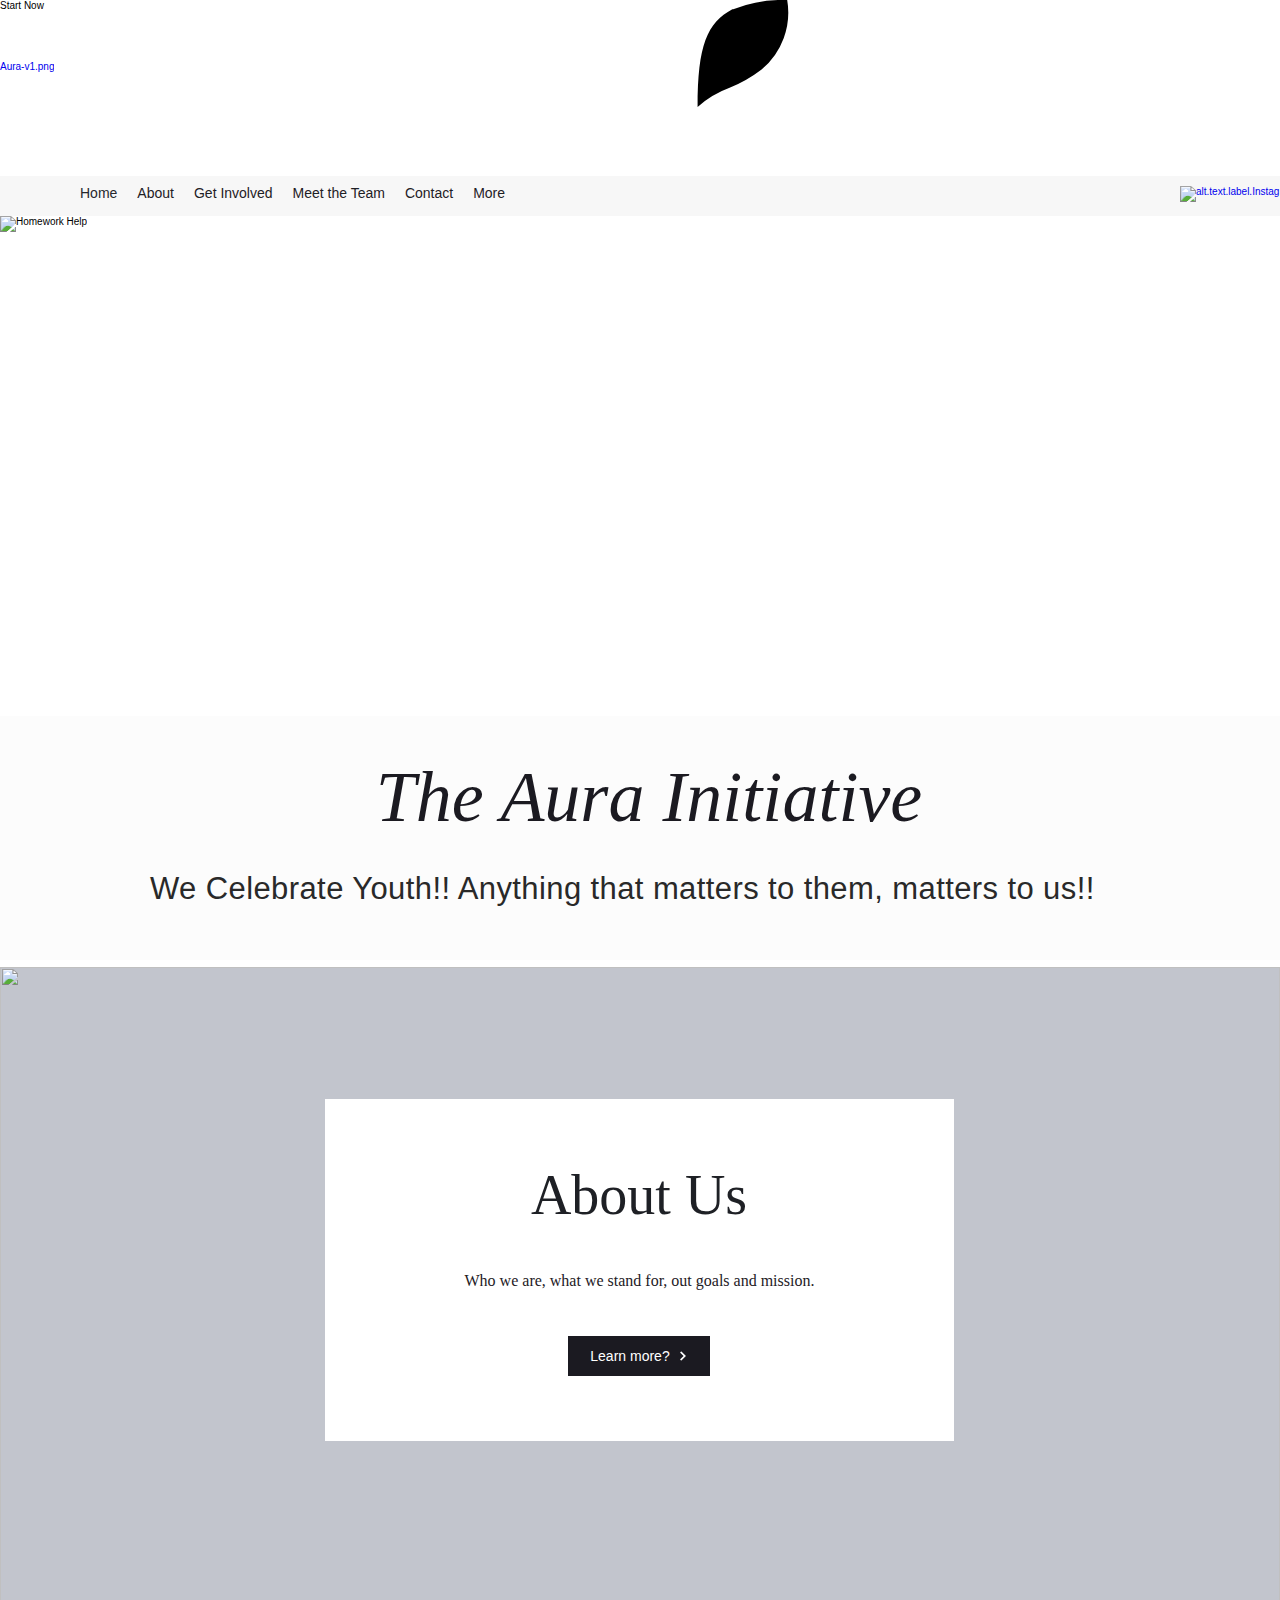
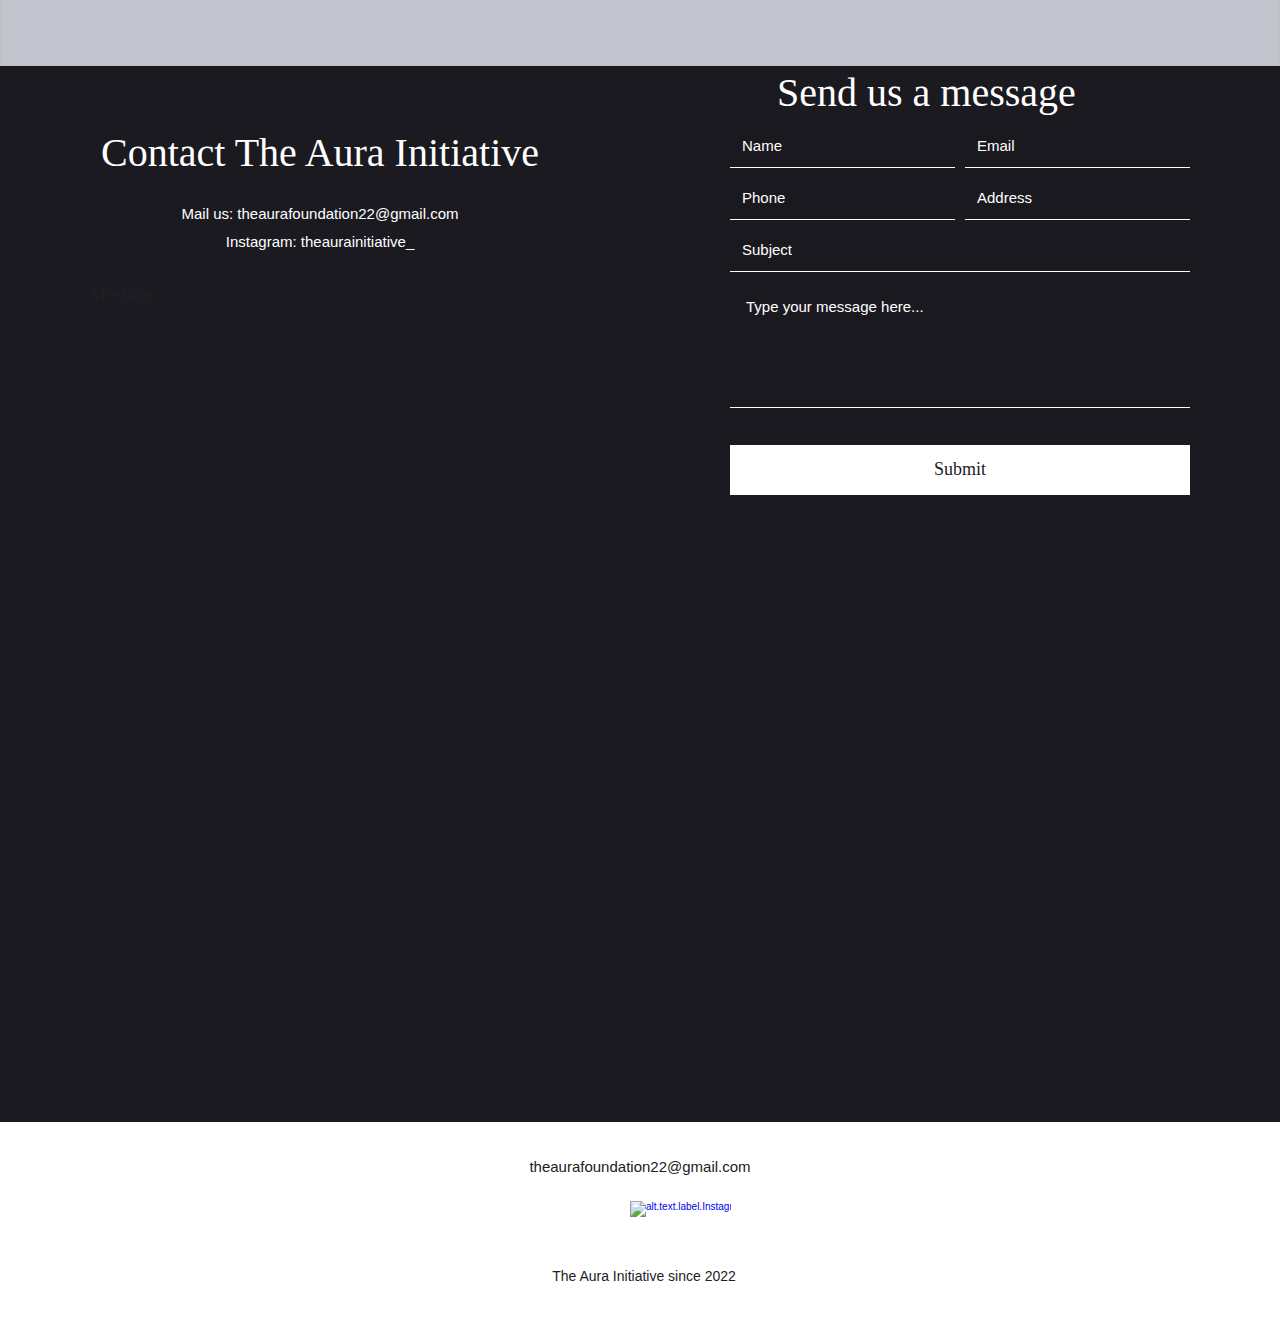
==== commit fc59fb1f: "Update index.html" ====
--- a/index.html
+++ b/index.html
@@ -548,7 +548,7 @@
 #comp-l2f1t7dz1 .style-l2f1t7e61__root:hover .StylableButton2545352419__icon{fill: #000000}
 
 </style></pages-css>
-<div id="SITE_CONTAINER"><style id="STYLE_OVERRIDES_ID">#comp-l2c2le12{visibility:hidden !important;}</style><div id="main_MF"><div id="SCROLL_TO_TOP" class="qhwIj ignore-focus" tabindex="-1" role="region" aria-label="top of page"></div><div id="WIX_ADS" class="_3CXj5 KxUm9"><a data-testid="linkElement"<div><svg class="_2GtTS" viewBox="0 0 28 10.89" aria-label="wix"><path d="M16.02.2c-.55.3-.76.78-.76 2.14a2.17 2.17 0 0 1 .7-.42 3 3 0 0 0 .7-.4A1.62 1.62 0 0 0 17.22 0a3 3 0 0 0-1.18.2z" class="zAzVm"></path><path d="M12.77.52a2.12 2.12 0 0 0-.58 1l-1.5 5.8-1.3-4.75a4.06 4.06 0 0 0-.7-1.55 2.08 2.08 0 0 0-2.9 0 4.06 4.06 0 0 0-.7 1.55L3.9 7.32l-1.5-5.8a2.12 2.12 0 0 0-.6-1A2.6 2.6 0 0 0 0 .02l2.9 10.83a3.53 3.53 0 0 0 1.42-.17c.62-.33.92-.57 1.3-2 .33-1.33 1.26-5.2 1.35-5.47a.5.5 0 0 1 .34-.4.5.5 0 0 1 .4.5c.1.3 1 4.2 1.4 5.5.4 1.5.7 1.7 1.3 2a3.53 3.53 0 0 0 1.4.2l2.8-11a2.6 2.6 0 0 0-1.82.53zm4.43 1.26a1.76 1.76 0 0 1-.58.5c-.26.16-.52.26-.8.4a.82.82 0 0 0-.57.82v7.36a2.47 2.47 0 0 0 1.2-.15c.6-.3.75-.6.75-2V1.8zm7.16 3.68L28 .06a3.22 3.22 0 0 0-2.3.42 8.67 8.67 0 0 0-1 1.24l-1.34 1.93a.3.3 0 0 1-.57 0l-1.4-1.93a8.67 8.67 0 0 0-1-1.24 3.22 3.22 0 0 0-2.3-.43l3.6 5.4-3.7 5.4a3.54 3.54 0 0 0 2.32-.48 7.22 7.22 0 0 0 1-1.16l1.33-1.9a.3.3 0 0 1 .57 0l1.37 2a8.2 8.2 0 0 0 1 1.2 3.47 3.47 0 0 0 2.33.5z"></path></svg></div><div class="_22hH6">.com</div></div> <span class="_3ITII _4Ue8X">Start Now</span></span></a></div><div id="BACKGROUND_GROUP"><div id="BACKGROUND_GROUP_TRANSITION_GROUP"><div id="pageBackground_q757n" data-media-height-override-type="" data-media-position-override="false" class="_2v3yk"><div id="bgLayers_pageBackground_q757n" data-hook="bgLayers" class="_3wnIc"><div data-testid="colorUnderlay" class="_3KzuS _3SQN-"></div><div id="bgMedia_pageBackground_q757n" class="_2GUhU"></div><div data-testid="bgOverlay" class="_1eCSh"></div></div></div></div></div><div id="site-root"><div id="masterPage" class="mesh-layout"><header tabindex="-1" id="SITE_HEADER_WRAPPER"><div id="SITE_HEADER" class="ZW5SX"><div class="_2o25M"><div class="_1nRb9"></div></div><div class="_38XI2"><div class="_2P6JN"><div class="_1dlfY"></div></div><div class="_1_UPn"><div data-mesh-id="SITE_HEADERinlineContent" data-testid="inline-content" class=""><div data-mesh-id="SITE_HEADERinlineContent-gridContainer" data-testid="mesh-container-content"><div id="comp-l2c2anmb2" class="XUUsC _2S73V" title=""><a data-testid="linkElement" href="https://bobrossattwitter.wixsite.com/the-aura-initiative" target="_self" class="xQ_iF"><wix-image id="img_comp-l2c2anmb2" class="_1-6YJ _1Fe8-" data-image-info="{&quot;containerId&quot;:&quot;comp-l2c2anmb2&quot;,&quot;displayMode&quot;:&quot;fit&quot;,&quot;imageData&quot;:{&quot;width&quot;:792,&quot;height&quot;:762,&quot;uri&quot;:&quot;90e909_e6514cf277014ac493dd4658522c15ff~mv2.png&quot;,&quot;name&quot;:&quot;Aura-v1.png&quot;,&quot;displayMode&quot;:&quot;fit&quot;}}" data-bg-effect-name="" data-image-zoomed="" data-has-ssr-src="true"><img src="https://static.wixstatic.com/media/90e909_e6514cf277014ac493dd4658522c15ff~mv2.png/v1/fill/w_117,h_113,al_c,q_85,usm_0.66_1.00_0.01,blur_3,enc_auto/Aura-v1.png" alt="Aura-v1.png" style="width:117px;height:115px;object-fit:contain;object-position:unset"/></wix-image></a></div><section id="comp-l2c2anmb" class="_3d64y"><div id="bgLayers_comp-l2c2anmb" data-hook="bgLayers" class="_3wnIc"><div data-testid="colorUnderlay" class="_3KzuS _3SQN-"></div><div id="bgMedia_comp-l2c2anmb" class="_2GUhU"></div></div><div data-testid="columns" class="_1uldx"><div id="comp-l2c2anmb1" class="_1vNJf"><div id="bgLayers_comp-l2c2anmb1" data-hook="bgLayers" class="_3wnIc"><div data-testid="colorUnderlay" class="_3KzuS _3SQN-"></div><div id="bgMedia_comp-l2c2anmb1" class="_2GUhU"></div></div><div data-mesh-id="comp-l2c2anmb1inlineContent" data-testid="inline-content" class=""><div data-mesh-id="comp-l2c2anmb1inlineContent-gridContainer" data-testid="mesh-container-content"></div></div></div><div id="comp-l2c2anmc" class="_1vNJf"><div id="bgLayers_comp-l2c2anmc" data-hook="bgLayers" class="_3wnIc"><div data-testid="colorUnderlay" class="_3KzuS _3SQN-"></div><div id="bgMedia_comp-l2c2anmc" class="_2GUhU"></div></div><div data-mesh-id="comp-l2c2anmcinlineContent" data-testid="inline-content" class=""><div data-mesh-id="comp-l2c2anmcinlineContent-gridContainer" data-testid="mesh-container-content"></div></div></div></div></section><section id="comp-l2c2anmc1" class="_3d64y"><div id="bgLayers_comp-l2c2anmc1" data-hook="bgLayers" class="_3wnIc"><div data-testid="colorUnderlay" class="_3KzuS _3SQN-"></div><div id="bgMedia_comp-l2c2anmc1" class="_2GUhU"></div></div><div data-testid="columns" class="_1uldx"><div id="comp-l2c2anmc2" class="_1vNJf"><div id="bgLayers_comp-l2c2anmc2" data-hook="bgLayers" class="_3wnIc"><div data-testid="colorUnderlay" class="_3KzuS _3SQN-"></div><div id="bgMedia_comp-l2c2anmc2" class="_2GUhU"></div></div><div data-mesh-id="comp-l2c2anmc2inlineContent" data-testid="inline-content" class=""><div data-mesh-id="comp-l2c2anmc2inlineContent-gridContainer" data-testid="mesh-container-content"></div></div></div></div></section><section id="comp-l2c2anmc3" class="_3d64y"><div id="bgLayers_comp-l2c2anmc3" data-hook="bgLayers" class="_3wnIc"><div data-testid="colorUnderlay" class="_3KzuS _3SQN-"></div><div id="bgMedia_comp-l2c2anmc3" class="_2GUhU"></div></div><div data-testid="columns" class="_1uldx"><div id="comp-l2c2anmc4" class="_1vNJf"><div id="bgLayers_comp-l2c2anmc4" data-hook="bgLayers" class="_3wnIc"><div data-testid="colorUnderlay" class="_3KzuS _3SQN-"></div><div id="bgMedia_comp-l2c2anmc4" class="_2GUhU"></div></div><div data-mesh-id="comp-l2c2anmc4inlineContent" data-testid="inline-content" class=""><div data-mesh-id="comp-l2c2anmc4inlineContent-gridContainer" data-testid="mesh-container-content"><wix-dropdown-menu id="comp-l2c2anvh" class="_1oZ90 _3SSUZ hidden-during-prewarmup" dir="ltr" data-stretch-buttons-to-menu-width="false" data-same-width-buttons="false" data-num-items="5" data-menuborder-y="0" data-menubtn-border="0" data-ribbon-els="0" data-label-pad="0" data-ribbon-extra="0" data-dropalign="left"><nav class="l76As" id="comp-l2c2anvhnavContainer" aria-label="Site"><ul class="_2MHbW" id="comp-l2c2anvhitemsContainer" style="text-align:left" data-marginallchildren="true"><li id="comp-l2c2anvh0" data-direction="ltr" data-listposition="left" data-data-id="dataItem-l2c2amul" data-state="menu selected  link" data-index="0" class="Y5j6d _3KF65"><a data-testid="linkElement" href="https://bobrossattwitter.wixsite.com/the-aura-initiative" target="_self" class="_2DUrw" aria-haspopup="false"><div class="_1u8sp"><div class="" style="text-align:left"><p class="_1zyfI" style="text-align:left" id="comp-l2c2anvh0label">Home</p></div></div></a></li><li id="comp-l2c2anvh1" data-direction="ltr" data-listposition="center" data-data-id="dataItem-l2c2b99j" data-state="menu false  link" data-index="1" class="Y5j6d _3KF65"><a data-testid="linkElement" href="https://bobrossattwitter.wixsite.com/the-aura-initiative/blank-1" target="_self" class="_2DUrw" aria-haspopup="false"><div class="_1u8sp"><div class="" style="text-align:left"><p class="_1zyfI" style="text-align:left" id="comp-l2c2anvh1label">About</p></div></div></a></li><li id="comp-l2c2anvh2" data-direction="ltr" data-listposition="center" data-data-id="dataItem-l2c2b9ku" data-state="menu false  link" data-index="2" class="Y5j6d _3KF65"><a data-testid="linkElement" href="https://bobrossattwitter.wixsite.com/the-aura-initiative/blank-2" target="_self" class="_2DUrw" aria-haspopup="false"><div class="_1u8sp"><div class="" style="text-align:left"><p class="_1zyfI" style="text-align:left" id="comp-l2c2anvh2label">Get Involved</p></div></div></a></li><li id="comp-l2c2anvh3" data-direction="ltr" data-listposition="center" data-data-id="dataItem-l2c2b9pm" data-state="menu false  link" data-index="3" class="Y5j6d _3KF65"><a data-testid="linkElement" href="https://bobrossattwitter.wixsite.com/the-aura-initiative/blank-3" target="_self" class="_2DUrw" aria-haspopup="false"><div class="_1u8sp"><div class="" style="text-align:left"><p class="_1zyfI" style="text-align:left" id="comp-l2c2anvh3label">Meet the Team</p></div></div></a></li><li id="comp-l2c2anvh4" data-direction="ltr" data-listposition="center" data-data-id="dataItem-l2c2b9tt" data-state="menu false  link" data-index="4" class="Y5j6d _3KF65"><a data-testid="linkElement" href="https://bobrossattwitter.wixsite.com/the-aura-initiative/blank-4" target="_self" class="_2DUrw" aria-haspopup="false"><div class="_1u8sp"><div class="" style="text-align:left"><p class="_1zyfI" style="text-align:left" id="comp-l2c2anvh4label">Contact</p></div></div></a></li><li id="comp-l2c2anvh__more__" data-direction="ltr" data-listposition="center" data-state="menu false  header" data-index="__more__" data-dropdown="false" class="_2nffT _3KF65"><div data-testid="linkElement" class="_2DUrw" tabindex="0" aria-haspopup="false"><div class="_1u8sp"><div class="" style="text-align:left"><p class="_1zyfI" style="text-align:left" id="comp-l2c2anvh__more__label">More</p></div></div></div></li></ul><div class="_2vbYi" id="comp-l2c2anvhdropWrapper" data-dropalign="left" data-dropdown-shown="false"><ul class="_1mmDc" id="comp-l2c2anvhmoreContainer"></ul></div><div style="display:none" id="comp-l2c2anvhnavContainer-hiddenA11ySubMenuIndication">Use tab to navigate through the menu items.</div></nav></wix-dropdown-menu></div></div></div><div id="comp-l2c2anmc5" class="_1vNJf"><div id="bgLayers_comp-l2c2anmc5" data-hook="bgLayers" class="_3wnIc"><div data-testid="colorUnderlay" class="_3KzuS _3SQN-"></div><div id="bgMedia_comp-l2c2anmc5" class="_2GUhU"></div></div><div data-mesh-id="comp-l2c2anmc5inlineContent" data-testid="inline-content" class=""><div data-mesh-id="comp-l2c2anmc5inlineContent-gridContainer" data-testid="mesh-container-content"><div id="comp-l2c2anmc6" class="_2O-Ry"><ul class="xb9fU" aria-label="Social Bar"><li id="dataItem-l2c2anqf1-comp-l2c2anmc6" class="_3lu8e"><a data-testid="linkElement" href="https://www.instagram.com/theaurainitiative_/" target="_blank" rel="noreferrer noopener" class="_26AQd"><wix-image id="img_0_comp-l2c2anmc6" class="_1-6YJ uWpzU" data-image-info="{&quot;containerId&quot;:&quot;dataItem-l2c2anqf1-comp-l2c2anmc6&quot;,&quot;displayMode&quot;:&quot;fill&quot;,&quot;imageData&quot;:{&quot;width&quot;:200,&quot;height&quot;:200,&quot;uri&quot;:&quot;01c3aff52f2a4dffa526d7a9843d46ea.png&quot;,&quot;name&quot;:&quot;alt.text.label.Instagram&quot;,&quot;displayMode&quot;:&quot;fill&quot;}}" data-has-bg-scroll-effect="" data-bg-effect-name="" data-image-zoomed="" data-has-ssr-src="true"><img src="https://static.wixstatic.com/media/01c3aff52f2a4dffa526d7a9843d46ea.png/v1/fill/w_20,h_20,al_c,q_85,usm_0.66_1.00_0.01,blur_3,enc_auto/alt_text_label_Instagram.png" alt="alt.text.label.Instagram" style="width:20px;height:20px;object-fit:cover;object-position:50% 50%"/></wix-image></a></li></ul></div></div></div></div></div></section></div></div></div></div></div></header><main id="PAGES_CONTAINER" tabindex="-1"><div id="SITE_PAGES"><div id="SITE_PAGES_TRANSITION_GROUP" class="_2YGAo"><div id="q757n" class="Ry26q"><div class="_3CemL" data-testid="page-bg"></div><div class="_3K7uv"><div id="Containerq757n" class="_1KV2M"><div data-mesh-id="Containerq757ninlineContent" data-testid="inline-content" class=""><div data-mesh-id="Containerq757ninlineContent-gridContainer" data-testid="mesh-container-content"><section id="comp-l2c2auo3" class="VVnb2"><div id="bgLayers_comp-l2c2auo3" data-hook="bgLayers" class="_3wnIc"><div data-testid="colorUnderlay" class="_3KzuS _3SQN-"></div><div id="bgMedia_comp-l2c2auo3" class="_2GUhU"></div></div><div data-mesh-id="comp-l2c2auo3inlineContent" data-testid="inline-content" class=""><div data-mesh-id="comp-l2c2auo3inlineContent-gridContainer" data-testid="mesh-container-content"><section id="comp-l2c2aoae" class="_3d64y"><div id="bgLayers_comp-l2c2aoae" data-hook="bgLayers" class="_3wnIc"><div data-testid="colorUnderlay" class="_3KzuS _3SQN-"></div><div id="bgMedia_comp-l2c2aoae" class="_2GUhU"></div></div><div data-testid="columns" class="_1uldx"><div id="comp-l2c2aoae1" class="_1vNJf"><div id="bgLayers_comp-l2c2aoae1" data-hook="bgLayers" class="_3wnIc"><div data-testid="colorUnderlay" class="_3KzuS _3SQN-"></div><div id="bgMedia_comp-l2c2aoae1" class="_2GUhU"></div></div><div data-mesh-id="comp-l2c2aoae1inlineContent" data-testid="inline-content" class=""><div data-mesh-id="comp-l2c2aoae1inlineContent-gridContainer" data-testid="mesh-container-content"><section id="comp-l2c2aoaf" class="_3d64y"><div id="bgLayers_comp-l2c2aoaf" data-hook="bgLayers" class="_3wnIc"><div data-testid="colorUnderlay" class="_3KzuS _3SQN-"></div><div id="bgMedia_comp-l2c2aoaf" class="_2GUhU"></div></div><div data-testid="columns" class="_1uldx"><div id="comp-l2c2aoaf1" class="_1vNJf"><div id="bgLayers_comp-l2c2aoaf1" data-hook="bgLayers" class="_3wnIc"><div data-testid="colorUnderlay" class="_3KzuS _3SQN-"></div><div id="bgMedia_comp-l2c2aoaf1" class="_2GUhU"><wix-image id="img_comp-l2c2aoaf1" class="_1-6YJ _3SQN- _2L00W _1Q5R5 bgImage" data-image-info="{&quot;containerId&quot;:&quot;comp-l2c2aoaf1&quot;,&quot;displayMode&quot;:&quot;fill&quot;,&quot;imageData&quot;:{&quot;width&quot;:5700,&quot;height&quot;:3800,&quot;uri&quot;:&quot;96cdf03aca694c098847b2a3effed31d.jpg&quot;,&quot;displayMode&quot;:&quot;fill&quot;,&quot;focalPoint&quot;:{&quot;x&quot;:50,&quot;y&quot;:50}}}" data-has-bg-scroll-effect="" data-bg-effect-name="" data-image-zoomed="" data-has-ssr-src="true"><img src="https://static.wixstatic.com/media/96cdf03aca694c098847b2a3effed31d.jpg/v1/fill/w_245,h_163,al_c,q_80,usm_0.66_1.00_0.01,blur_2,enc_auto/96cdf03aca694c098847b2a3effed31d.jpg" alt="Homework Help" style="width:100%;height:100%;object-fit:cover;object-position:50% 50%"/></wix-image></div></div><div data-mesh-id="comp-l2c2aoaf1inlineContent" data-testid="inline-content" class=""><div data-mesh-id="comp-l2c2aoaf1inlineContent-gridContainer" data-testid="mesh-container-content"></div></div></div></div></section><section id="comp-l2c2aoaf2" class="_3d64y"><div id="bgLayers_comp-l2c2aoaf2" data-hook="bgLayers" class="_3wnIc"><div data-testid="colorUnderlay" class="_3KzuS _3SQN-"></div><div id="bgMedia_comp-l2c2aoaf2" class="_2GUhU"></div></div><div data-testid="columns" class="_1uldx"><div id="comp-l2c2aoaf3" class="_1vNJf"><div id="bgLayers_comp-l2c2aoaf3" data-hook="bgLayers" class="_3wnIc"><div data-testid="colorUnderlay" class="_3KzuS _3SQN-"></div><div id="bgMedia_comp-l2c2aoaf3" class="_2GUhU"></div></div><div data-mesh-id="comp-l2c2aoaf3inlineContent" data-testid="inline-content" class=""><div data-mesh-id="comp-l2c2aoaf3inlineContent-gridContainer" data-testid="mesh-container-content"><div id="comp-l2c2aoag" class="_2Hij5" data-testid="richTextElement"><h1 class="font_2" style="line-height:1.25em; text-align:center; font-size:72px;"><span style="font-style:italic;"><span style="letter-spacing:normal;"><span class="color_18">&nbsp;The Aura Initiative</span></span></span></h1></div><div id="comp-l2c2fhaa" class="_2Hij5" data-testid="richTextElement"><h2 class="font_2" style="font-size:40px; line-height:normal;"><span style="letter-spacing:0.01em;"><span style="font-size:31px;"><span style="font-family:avenir-lt-w01_35-light1475496,avenir-lt-w05_35-light,sans-serif;"><span style="color:#292929;">We Celebrate Youth!! Anything that matters to them, matters to us!!</span></span></span><span style="font-size:40px;"><span style="font-family:avenir-lt-w01_35-light1475496,avenir-lt-w05_35-light,sans-serif;"><span style="color:#292929;">&nbsp;</span></span></span></span></h2></div></div></div></div></div></section></div></div></div></div></section></div></div></section><section id="comp-l2f1t7c7" class="VVnb2"><div id="bgLayers_comp-l2f1t7c7" data-hook="bgLayers" class="_3wnIc"><div data-testid="colorUnderlay" class="_3KzuS _3SQN-"></div><div id="bgMedia_comp-l2f1t7c7" class="_2GUhU"><wix-image id="img_comp-l2f1t7c7" class="_1-6YJ _3SQN- _2L00W _1Q5R5 bgImage" data-image-info="{&quot;containerId&quot;:&quot;comp-l2f1t7c7&quot;,&quot;alignType&quot;:&quot;center&quot;,&quot;displayMode&quot;:&quot;fill&quot;,&quot;imageData&quot;:{&quot;width&quot;:6784,&quot;height&quot;:4000,&quot;uri&quot;:&quot;a3c153_56669e38ce904a728a6246879d546efe~mv2.jpg&quot;,&quot;displayMode&quot;:&quot;fill&quot;}}" data-has-bg-scroll-effect="" data-bg-effect-name="" data-image-zoomed="" data-has-ssr-src="true"><img src="https://static.wixstatic.com/media/a3c153_56669e38ce904a728a6246879d546efe~mv2.jpg/v1/fill/w_245,h_144,al_c,q_80,usm_0.66_1.00_0.01,blur_2,enc_auto/a3c153_56669e38ce904a728a6246879d546efe~mv2.jpg" alt="" style="width:100%;height:100%;object-fit:cover;object-position:50% 50%"/></wix-image></div></div><div data-mesh-id="comp-l2f1t7c7inlineContent" data-testid="inline-content" class=""><div data-mesh-id="comp-l2f1t7c7inlineContent-gridContainer" data-testid="mesh-container-content"><div id="comp-l2f1t7dj" class="_1ncY2"><div class="_13Lxq" data-testid="container-bg"></div><div data-mesh-id="comp-l2f1t7djinlineContent" data-testid="inline-content" class=""><div data-mesh-id="comp-l2f1t7djinlineContent-gridContainer" data-testid="mesh-container-content"><div id="comp-l2f1t7dr" class="_2Hij5" data-testid="richTextElement"><h2 class="font_0" style="font-size:56px; line-height:normal; text-align:center;"><span style="letter-spacing:normal;"><span style="font-size:56px;">About Us</span></span></h2></div><div id="comp-l2f1t7dx" class="_2Hij5" data-testid="richTextElement"><p class="font_8" style="font-size:16px; line-height:1.8em; text-align:center;"><span style="letter-spacing:normal;"><span style="font-size:16px;">Who we are, what we stand for, out goals and mission.</span></span></p></div><div id="comp-l2f1t7dz1"><a data-testid="linkElement" href="https://bobrossattwitter.wixsite.com/the-aura-initiative/blank-1" target="_self" class="StylableButton2545352419__root style-l2f1t7e61__root StylableButton2545352419__link" aria-label="Learn more?"><div class="StylableButton2545352419__container"><span class="StylableButton2545352419__label" data-testid="stylablebutton-label">Learn more?</span><span class="StylableButton2545352419__icon" aria-hidden="true" data-testid="stylablebutton-icon"><div><svg data-bbox="13.05 2.55 33.878 54.8" xmlns="http://www.w3.org/2000/svg" viewBox="0 0 60 60">
+<div id="SITE_CONTAINER"><style id="STYLE_OVERRIDES_ID">#comp-l2c2le12{visibility:hidden !important;}</style><div id="main_MF"><div id="SCROLL_TO_TOP" class="qhwIj ignore-focus" tabindex="-1" role="region" aria-label="top of page"></div><div id="WIX_ADS" class="_3CXj5 KxUm9"><a data-testid="linkElement"<div><svg class="_2GtTS" viewBox="0 0 28 10.89" aria-label="wix"><path d="M16.02.2c-.55.3-.76.78-.76 2.14a2.17 2.17 0 0 1 .7-.42 3 3 0 0 0 .7-.4A1.62 1.62 0 0 0 17.22 0a3 3 0 0 0-1.18.2z" class="zAzVm"></path></div> <span class="_3ITII _4Ue8X">Start Now</span></span></a></div><div id="BACKGROUND_GROUP"><div id="BACKGROUND_GROUP_TRANSITION_GROUP"><div id="pageBackground_q757n" data-media-height-override-type="" data-media-position-override="false" class="_2v3yk"><div id="bgLayers_pageBackground_q757n" data-hook="bgLayers" class="_3wnIc"><div data-testid="colorUnderlay" class="_3KzuS _3SQN-"></div><div id="bgMedia_pageBackground_q757n" class="_2GUhU"></div><div data-testid="bgOverlay" class="_1eCSh"></div></div></div></div></div><div id="site-root"><div id="masterPage" class="mesh-layout"><header tabindex="-1" id="SITE_HEADER_WRAPPER"><div id="SITE_HEADER" class="ZW5SX"><div class="_2o25M"><div class="_1nRb9"></div></div><div class="_38XI2"><div class="_2P6JN"><div class="_1dlfY"></div></div><div class="_1_UPn"><div data-mesh-id="SITE_HEADERinlineContent" data-testid="inline-content" class=""><div data-mesh-id="SITE_HEADERinlineContent-gridContainer" data-testid="mesh-container-content"><div id="comp-l2c2anmb2" class="XUUsC _2S73V" title=""><a data-testid="linkElement" href="https://bobrossattwitter.wixsite.com/the-aura-initiative" target="_self" class="xQ_iF"><wix-image id="img_comp-l2c2anmb2" class="_1-6YJ _1Fe8-" data-image-info="{&quot;containerId&quot;:&quot;comp-l2c2anmb2&quot;,&quot;displayMode&quot;:&quot;fit&quot;,&quot;imageData&quot;:{&quot;width&quot;:792,&quot;height&quot;:762,&quot;uri&quot;:&quot;90e909_e6514cf277014ac493dd4658522c15ff~mv2.png&quot;,&quot;name&quot;:&quot;Aura-v1.png&quot;,&quot;displayMode&quot;:&quot;fit&quot;}}" data-bg-effect-name="" data-image-zoomed="" data-has-ssr-src="true"><img src="https://static.wixstatic.com/media/90e909_e6514cf277014ac493dd4658522c15ff~mv2.png/v1/fill/w_117,h_113,al_c,q_85,usm_0.66_1.00_0.01,blur_3,enc_auto/Aura-v1.png" alt="Aura-v1.png" style="width:117px;height:115px;object-fit:contain;object-position:unset"/></wix-image></a></div><section id="comp-l2c2anmb" class="_3d64y"><div id="bgLayers_comp-l2c2anmb" data-hook="bgLayers" class="_3wnIc"><div data-testid="colorUnderlay" class="_3KzuS _3SQN-"></div><div id="bgMedia_comp-l2c2anmb" class="_2GUhU"></div></div><div data-testid="columns" class="_1uldx"><div id="comp-l2c2anmb1" class="_1vNJf"><div id="bgLayers_comp-l2c2anmb1" data-hook="bgLayers" class="_3wnIc"><div data-testid="colorUnderlay" class="_3KzuS _3SQN-"></div><div id="bgMedia_comp-l2c2anmb1" class="_2GUhU"></div></div><div data-mesh-id="comp-l2c2anmb1inlineContent" data-testid="inline-content" class=""><div data-mesh-id="comp-l2c2anmb1inlineContent-gridContainer" data-testid="mesh-container-content"></div></div></div><div id="comp-l2c2anmc" class="_1vNJf"><div id="bgLayers_comp-l2c2anmc" data-hook="bgLayers" class="_3wnIc"><div data-testid="colorUnderlay" class="_3KzuS _3SQN-"></div><div id="bgMedia_comp-l2c2anmc" class="_2GUhU"></div></div><div data-mesh-id="comp-l2c2anmcinlineContent" data-testid="inline-content" class=""><div data-mesh-id="comp-l2c2anmcinlineContent-gridContainer" data-testid="mesh-container-content"></div></div></div></div></section><section id="comp-l2c2anmc1" class="_3d64y"><div id="bgLayers_comp-l2c2anmc1" data-hook="bgLayers" class="_3wnIc"><div data-testid="colorUnderlay" class="_3KzuS _3SQN-"></div><div id="bgMedia_comp-l2c2anmc1" class="_2GUhU"></div></div><div data-testid="columns" class="_1uldx"><div id="comp-l2c2anmc2" class="_1vNJf"><div id="bgLayers_comp-l2c2anmc2" data-hook="bgLayers" class="_3wnIc"><div data-testid="colorUnderlay" class="_3KzuS _3SQN-"></div><div id="bgMedia_comp-l2c2anmc2" class="_2GUhU"></div></div><div data-mesh-id="comp-l2c2anmc2inlineContent" data-testid="inline-content" class=""><div data-mesh-id="comp-l2c2anmc2inlineContent-gridContainer" data-testid="mesh-container-content"></div></div></div></div></section><section id="comp-l2c2anmc3" class="_3d64y"><div id="bgLayers_comp-l2c2anmc3" data-hook="bgLayers" class="_3wnIc"><div data-testid="colorUnderlay" class="_3KzuS _3SQN-"></div><div id="bgMedia_comp-l2c2anmc3" class="_2GUhU"></div></div><div data-testid="columns" class="_1uldx"><div id="comp-l2c2anmc4" class="_1vNJf"><div id="bgLayers_comp-l2c2anmc4" data-hook="bgLayers" class="_3wnIc"><div data-testid="colorUnderlay" class="_3KzuS _3SQN-"></div><div id="bgMedia_comp-l2c2anmc4" class="_2GUhU"></div></div><div data-mesh-id="comp-l2c2anmc4inlineContent" data-testid="inline-content" class=""><div data-mesh-id="comp-l2c2anmc4inlineContent-gridContainer" data-testid="mesh-container-content"><wix-dropdown-menu id="comp-l2c2anvh" class="_1oZ90 _3SSUZ hidden-during-prewarmup" dir="ltr" data-stretch-buttons-to-menu-width="false" data-same-width-buttons="false" data-num-items="5" data-menuborder-y="0" data-menubtn-border="0" data-ribbon-els="0" data-label-pad="0" data-ribbon-extra="0" data-dropalign="left"><nav class="l76As" id="comp-l2c2anvhnavContainer" aria-label="Site"><ul class="_2MHbW" id="comp-l2c2anvhitemsContainer" style="text-align:left" data-marginallchildren="true"><li id="comp-l2c2anvh0" data-direction="ltr" data-listposition="left" data-data-id="dataItem-l2c2amul" data-state="menu selected  link" data-index="0" class="Y5j6d _3KF65"><a data-testid="linkElement" href="https://bobrossattwitter.wixsite.com/the-aura-initiative" target="_self" class="_2DUrw" aria-haspopup="false"><div class="_1u8sp"><div class="" style="text-align:left"><p class="_1zyfI" style="text-align:left" id="comp-l2c2anvh0label">Home</p></div></div></a></li><li id="comp-l2c2anvh1" data-direction="ltr" data-listposition="center" data-data-id="dataItem-l2c2b99j" data-state="menu false  link" data-index="1" class="Y5j6d _3KF65"><a data-testid="linkElement" href="https://bobrossattwitter.wixsite.com/the-aura-initiative/blank-1" target="_self" class="_2DUrw" aria-haspopup="false"><div class="_1u8sp"><div class="" style="text-align:left"><p class="_1zyfI" style="text-align:left" id="comp-l2c2anvh1label">About</p></div></div></a></li><li id="comp-l2c2anvh2" data-direction="ltr" data-listposition="center" data-data-id="dataItem-l2c2b9ku" data-state="menu false  link" data-index="2" class="Y5j6d _3KF65"><a data-testid="linkElement" href="https://bobrossattwitter.wixsite.com/the-aura-initiative/blank-2" target="_self" class="_2DUrw" aria-haspopup="false"><div class="_1u8sp"><div class="" style="text-align:left"><p class="_1zyfI" style="text-align:left" id="comp-l2c2anvh2label">Get Involved</p></div></div></a></li><li id="comp-l2c2anvh3" data-direction="ltr" data-listposition="center" data-data-id="dataItem-l2c2b9pm" data-state="menu false  link" data-index="3" class="Y5j6d _3KF65"><a data-testid="linkElement" href="https://bobrossattwitter.wixsite.com/the-aura-initiative/blank-3" target="_self" class="_2DUrw" aria-haspopup="false"><div class="_1u8sp"><div class="" style="text-align:left"><p class="_1zyfI" style="text-align:left" id="comp-l2c2anvh3label">Meet the Team</p></div></div></a></li><li id="comp-l2c2anvh4" data-direction="ltr" data-listposition="center" data-data-id="dataItem-l2c2b9tt" data-state="menu false  link" data-index="4" class="Y5j6d _3KF65"><a data-testid="linkElement" href="https://bobrossattwitter.wixsite.com/the-aura-initiative/blank-4" target="_self" class="_2DUrw" aria-haspopup="false"><div class="_1u8sp"><div class="" style="text-align:left"><p class="_1zyfI" style="text-align:left" id="comp-l2c2anvh4label">Contact</p></div></div></a></li><li id="comp-l2c2anvh__more__" data-direction="ltr" data-listposition="center" data-state="menu false  header" data-index="__more__" data-dropdown="false" class="_2nffT _3KF65"><div data-testid="linkElement" class="_2DUrw" tabindex="0" aria-haspopup="false"><div class="_1u8sp"><div class="" style="text-align:left"><p class="_1zyfI" style="text-align:left" id="comp-l2c2anvh__more__label">More</p></div></div></div></li></ul><div class="_2vbYi" id="comp-l2c2anvhdropWrapper" data-dropalign="left" data-dropdown-shown="false"><ul class="_1mmDc" id="comp-l2c2anvhmoreContainer"></ul></div><div style="display:none" id="comp-l2c2anvhnavContainer-hiddenA11ySubMenuIndication">Use tab to navigate through the menu items.</div></nav></wix-dropdown-menu></div></div></div><div id="comp-l2c2anmc5" class="_1vNJf"><div id="bgLayers_comp-l2c2anmc5" data-hook="bgLayers" class="_3wnIc"><div data-testid="colorUnderlay" class="_3KzuS _3SQN-"></div><div id="bgMedia_comp-l2c2anmc5" class="_2GUhU"></div></div><div data-mesh-id="comp-l2c2anmc5inlineContent" data-testid="inline-content" class=""><div data-mesh-id="comp-l2c2anmc5inlineContent-gridContainer" data-testid="mesh-container-content"><div id="comp-l2c2anmc6" class="_2O-Ry"><ul class="xb9fU" aria-label="Social Bar"><li id="dataItem-l2c2anqf1-comp-l2c2anmc6" class="_3lu8e"><a data-testid="linkElement" href="https://www.instagram.com/theaurainitiative_/" target="_blank" rel="noreferrer noopener" class="_26AQd"><wix-image id="img_0_comp-l2c2anmc6" class="_1-6YJ uWpzU" data-image-info="{&quot;containerId&quot;:&quot;dataItem-l2c2anqf1-comp-l2c2anmc6&quot;,&quot;displayMode&quot;:&quot;fill&quot;,&quot;imageData&quot;:{&quot;width&quot;:200,&quot;height&quot;:200,&quot;uri&quot;:&quot;01c3aff52f2a4dffa526d7a9843d46ea.png&quot;,&quot;name&quot;:&quot;alt.text.label.Instagram&quot;,&quot;displayMode&quot;:&quot;fill&quot;}}" data-has-bg-scroll-effect="" data-bg-effect-name="" data-image-zoomed="" data-has-ssr-src="true"><img src="https://static.wixstatic.com/media/01c3aff52f2a4dffa526d7a9843d46ea.png/v1/fill/w_20,h_20,al_c,q_85,usm_0.66_1.00_0.01,blur_3,enc_auto/alt_text_label_Instagram.png" alt="alt.text.label.Instagram" style="width:20px;height:20px;object-fit:cover;object-position:50% 50%"/></wix-image></a></li></ul></div></div></div></div></div></section></div></div></div></div></div></header><main id="PAGES_CONTAINER" tabindex="-1"><div id="SITE_PAGES"><div id="SITE_PAGES_TRANSITION_GROUP" class="_2YGAo"><div id="q757n" class="Ry26q"><div class="_3CemL" data-testid="page-bg"></div><div class="_3K7uv"><div id="Containerq757n" class="_1KV2M"><div data-mesh-id="Containerq757ninlineContent" data-testid="inline-content" class=""><div data-mesh-id="Containerq757ninlineContent-gridContainer" data-testid="mesh-container-content"><section id="comp-l2c2auo3" class="VVnb2"><div id="bgLayers_comp-l2c2auo3" data-hook="bgLayers" class="_3wnIc"><div data-testid="colorUnderlay" class="_3KzuS _3SQN-"></div><div id="bgMedia_comp-l2c2auo3" class="_2GUhU"></div></div><div data-mesh-id="comp-l2c2auo3inlineContent" data-testid="inline-content" class=""><div data-mesh-id="comp-l2c2auo3inlineContent-gridContainer" data-testid="mesh-container-content"><section id="comp-l2c2aoae" class="_3d64y"><div id="bgLayers_comp-l2c2aoae" data-hook="bgLayers" class="_3wnIc"><div data-testid="colorUnderlay" class="_3KzuS _3SQN-"></div><div id="bgMedia_comp-l2c2aoae" class="_2GUhU"></div></div><div data-testid="columns" class="_1uldx"><div id="comp-l2c2aoae1" class="_1vNJf"><div id="bgLayers_comp-l2c2aoae1" data-hook="bgLayers" class="_3wnIc"><div data-testid="colorUnderlay" class="_3KzuS _3SQN-"></div><div id="bgMedia_comp-l2c2aoae1" class="_2GUhU"></div></div><div data-mesh-id="comp-l2c2aoae1inlineContent" data-testid="inline-content" class=""><div data-mesh-id="comp-l2c2aoae1inlineContent-gridContainer" data-testid="mesh-container-content"><section id="comp-l2c2aoaf" class="_3d64y"><div id="bgLayers_comp-l2c2aoaf" data-hook="bgLayers" class="_3wnIc"><div data-testid="colorUnderlay" class="_3KzuS _3SQN-"></div><div id="bgMedia_comp-l2c2aoaf" class="_2GUhU"></div></div><div data-testid="columns" class="_1uldx"><div id="comp-l2c2aoaf1" class="_1vNJf"><div id="bgLayers_comp-l2c2aoaf1" data-hook="bgLayers" class="_3wnIc"><div data-testid="colorUnderlay" class="_3KzuS _3SQN-"></div><div id="bgMedia_comp-l2c2aoaf1" class="_2GUhU"><wix-image id="img_comp-l2c2aoaf1" class="_1-6YJ _3SQN- _2L00W _1Q5R5 bgImage" data-image-info="{&quot;containerId&quot;:&quot;comp-l2c2aoaf1&quot;,&quot;displayMode&quot;:&quot;fill&quot;,&quot;imageData&quot;:{&quot;width&quot;:5700,&quot;height&quot;:3800,&quot;uri&quot;:&quot;96cdf03aca694c098847b2a3effed31d.jpg&quot;,&quot;displayMode&quot;:&quot;fill&quot;,&quot;focalPoint&quot;:{&quot;x&quot;:50,&quot;y&quot;:50}}}" data-has-bg-scroll-effect="" data-bg-effect-name="" data-image-zoomed="" data-has-ssr-src="true"><img src="https://static.wixstatic.com/media/96cdf03aca694c098847b2a3effed31d.jpg/v1/fill/w_245,h_163,al_c,q_80,usm_0.66_1.00_0.01,blur_2,enc_auto/96cdf03aca694c098847b2a3effed31d.jpg" alt="Homework Help" style="width:100%;height:100%;object-fit:cover;object-position:50% 50%"/></wix-image></div></div><div data-mesh-id="comp-l2c2aoaf1inlineContent" data-testid="inline-content" class=""><div data-mesh-id="comp-l2c2aoaf1inlineContent-gridContainer" data-testid="mesh-container-content"></div></div></div></div></section><section id="comp-l2c2aoaf2" class="_3d64y"><div id="bgLayers_comp-l2c2aoaf2" data-hook="bgLayers" class="_3wnIc"><div data-testid="colorUnderlay" class="_3KzuS _3SQN-"></div><div id="bgMedia_comp-l2c2aoaf2" class="_2GUhU"></div></div><div data-testid="columns" class="_1uldx"><div id="comp-l2c2aoaf3" class="_1vNJf"><div id="bgLayers_comp-l2c2aoaf3" data-hook="bgLayers" class="_3wnIc"><div data-testid="colorUnderlay" class="_3KzuS _3SQN-"></div><div id="bgMedia_comp-l2c2aoaf3" class="_2GUhU"></div></div><div data-mesh-id="comp-l2c2aoaf3inlineContent" data-testid="inline-content" class=""><div data-mesh-id="comp-l2c2aoaf3inlineContent-gridContainer" data-testid="mesh-container-content"><div id="comp-l2c2aoag" class="_2Hij5" data-testid="richTextElement"><h1 class="font_2" style="line-height:1.25em; text-align:center; font-size:72px;"><span style="font-style:italic;"><span style="letter-spacing:normal;"><span class="color_18">&nbsp;The Aura Initiative</span></span></span></h1></div><div id="comp-l2c2fhaa" class="_2Hij5" data-testid="richTextElement"><h2 class="font_2" style="font-size:40px; line-height:normal;"><span style="letter-spacing:0.01em;"><span style="font-size:31px;"><span style="font-family:avenir-lt-w01_35-light1475496,avenir-lt-w05_35-light,sans-serif;"><span style="color:#292929;">We Celebrate Youth!! Anything that matters to them, matters to us!!</span></span></span><span style="font-size:40px;"><span style="font-family:avenir-lt-w01_35-light1475496,avenir-lt-w05_35-light,sans-serif;"><span style="color:#292929;">&nbsp;</span></span></span></span></h2></div></div></div></div></div></section></div></div></div></div></section></div></div></section><section id="comp-l2f1t7c7" class="VVnb2"><div id="bgLayers_comp-l2f1t7c7" data-hook="bgLayers" class="_3wnIc"><div data-testid="colorUnderlay" class="_3KzuS _3SQN-"></div><div id="bgMedia_comp-l2f1t7c7" class="_2GUhU"><wix-image id="img_comp-l2f1t7c7" class="_1-6YJ _3SQN- _2L00W _1Q5R5 bgImage" data-image-info="{&quot;containerId&quot;:&quot;comp-l2f1t7c7&quot;,&quot;alignType&quot;:&quot;center&quot;,&quot;displayMode&quot;:&quot;fill&quot;,&quot;imageData&quot;:{&quot;width&quot;:6784,&quot;height&quot;:4000,&quot;uri&quot;:&quot;a3c153_56669e38ce904a728a6246879d546efe~mv2.jpg&quot;,&quot;displayMode&quot;:&quot;fill&quot;}}" data-has-bg-scroll-effect="" data-bg-effect-name="" data-image-zoomed="" data-has-ssr-src="true"><img src="https://static.wixstatic.com/media/a3c153_56669e38ce904a728a6246879d546efe~mv2.jpg/v1/fill/w_245,h_144,al_c,q_80,usm_0.66_1.00_0.01,blur_2,enc_auto/a3c153_56669e38ce904a728a6246879d546efe~mv2.jpg" alt="" style="width:100%;height:100%;object-fit:cover;object-position:50% 50%"/></wix-image></div></div><div data-mesh-id="comp-l2f1t7c7inlineContent" data-testid="inline-content" class=""><div data-mesh-id="comp-l2f1t7c7inlineContent-gridContainer" data-testid="mesh-container-content"><div id="comp-l2f1t7dj" class="_1ncY2"><div class="_13Lxq" data-testid="container-bg"></div><div data-mesh-id="comp-l2f1t7djinlineContent" data-testid="inline-content" class=""><div data-mesh-id="comp-l2f1t7djinlineContent-gridContainer" data-testid="mesh-container-content"><div id="comp-l2f1t7dr" class="_2Hij5" data-testid="richTextElement"><h2 class="font_0" style="font-size:56px; line-height:normal; text-align:center;"><span style="letter-spacing:normal;"><span style="font-size:56px;">About Us</span></span></h2></div><div id="comp-l2f1t7dx" class="_2Hij5" data-testid="richTextElement"><p class="font_8" style="font-size:16px; line-height:1.8em; text-align:center;"><span style="letter-spacing:normal;"><span style="font-size:16px;">Who we are, what we stand for, out goals and mission.</span></span></p></div><div id="comp-l2f1t7dz1"><a data-testid="linkElement" href="https://bobrossattwitter.wixsite.com/the-aura-initiative/blank-1" target="_self" class="StylableButton2545352419__root style-l2f1t7e61__root StylableButton2545352419__link" aria-label="Learn more?"><div class="StylableButton2545352419__container"><span class="StylableButton2545352419__label" data-testid="stylablebutton-label">Learn more?</span><span class="StylableButton2545352419__icon" aria-hidden="true" data-testid="stylablebutton-icon"><div><svg data-bbox="13.05 2.55 33.878 54.8" xmlns="http://www.w3.org/2000/svg" viewBox="0 0 60 60">
     <g>
         <path d="M46.5 28.9L20.6 3c-.6-.6-1.6-.6-2.2 0l-4.8 4.8c-.6.6-.6 1.6 0 2.2l19.8 20-19.9 19.9c-.6.6-.6 1.6 0 2.2l4.8 4.8c.6.6 1.6.6 2.2 0l21-21 4.8-4.8c.8-.6.8-1.6.2-2.2z"/>
     </g>
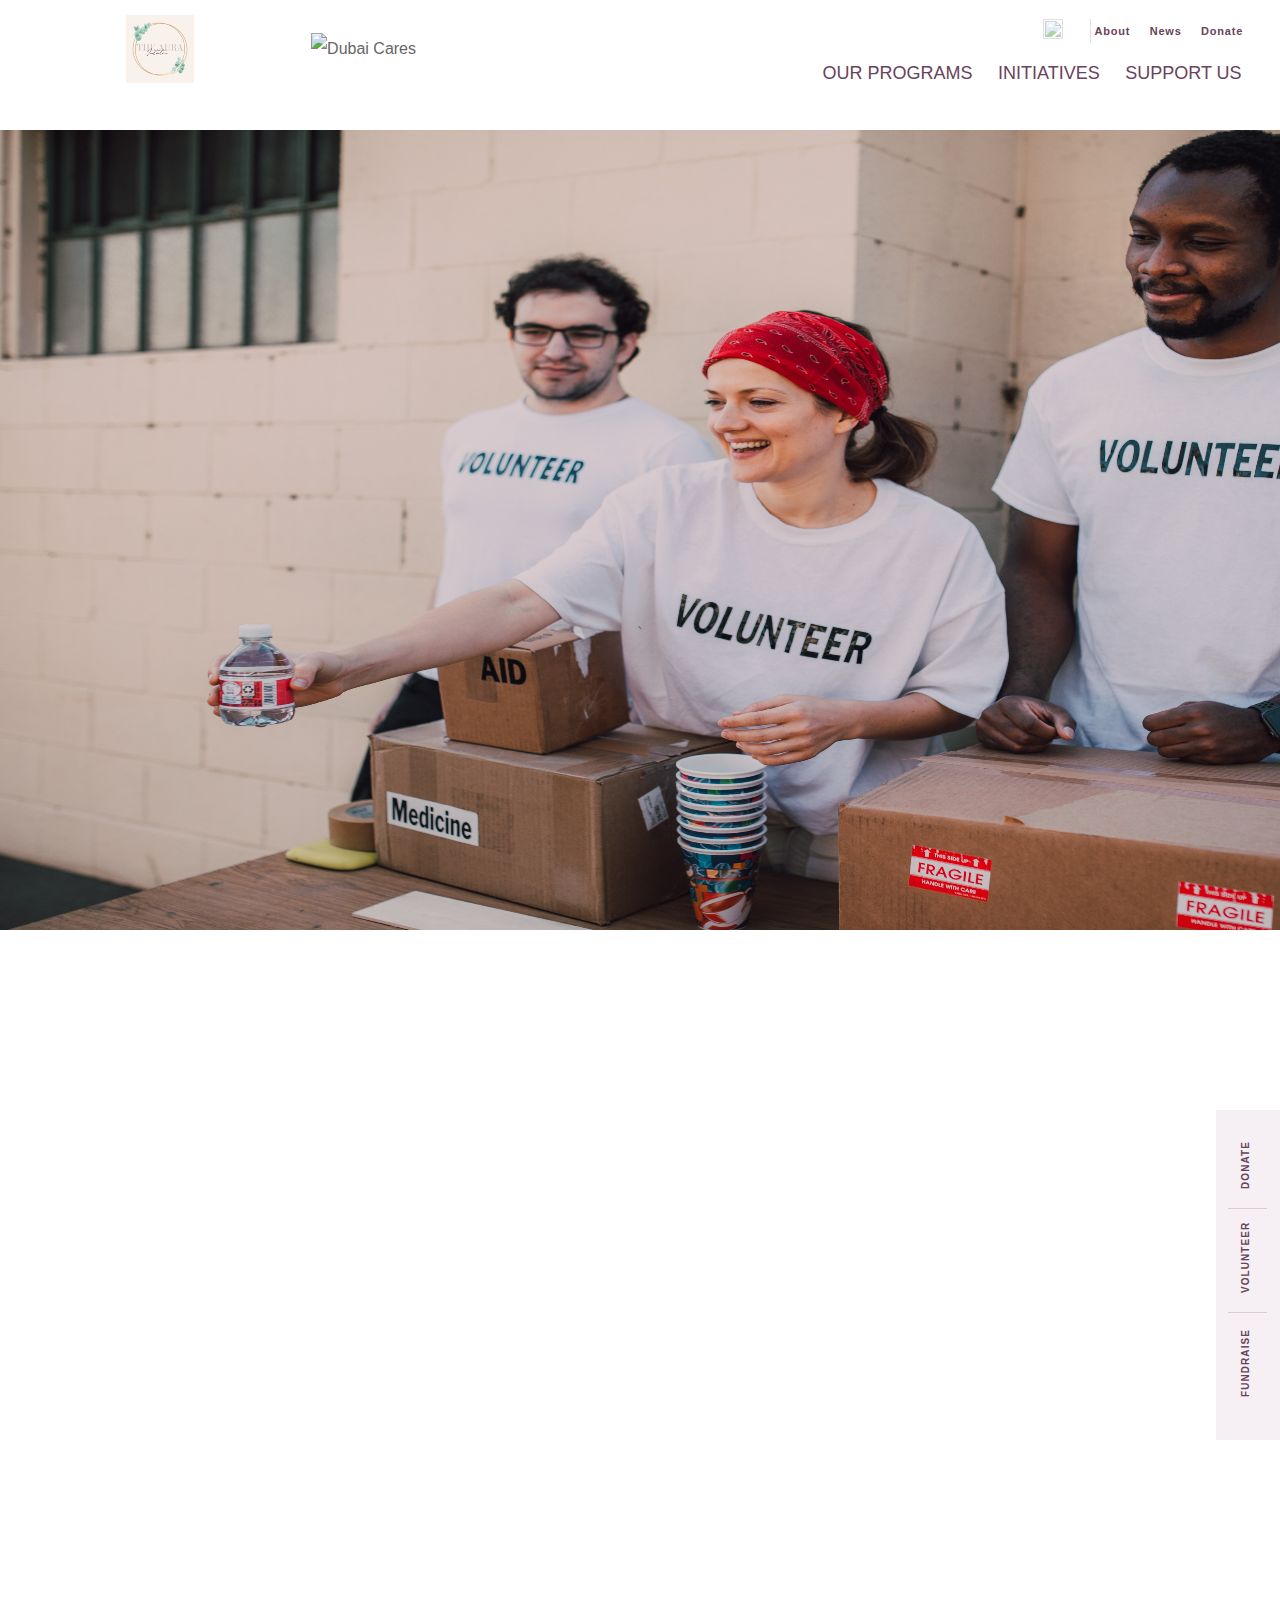
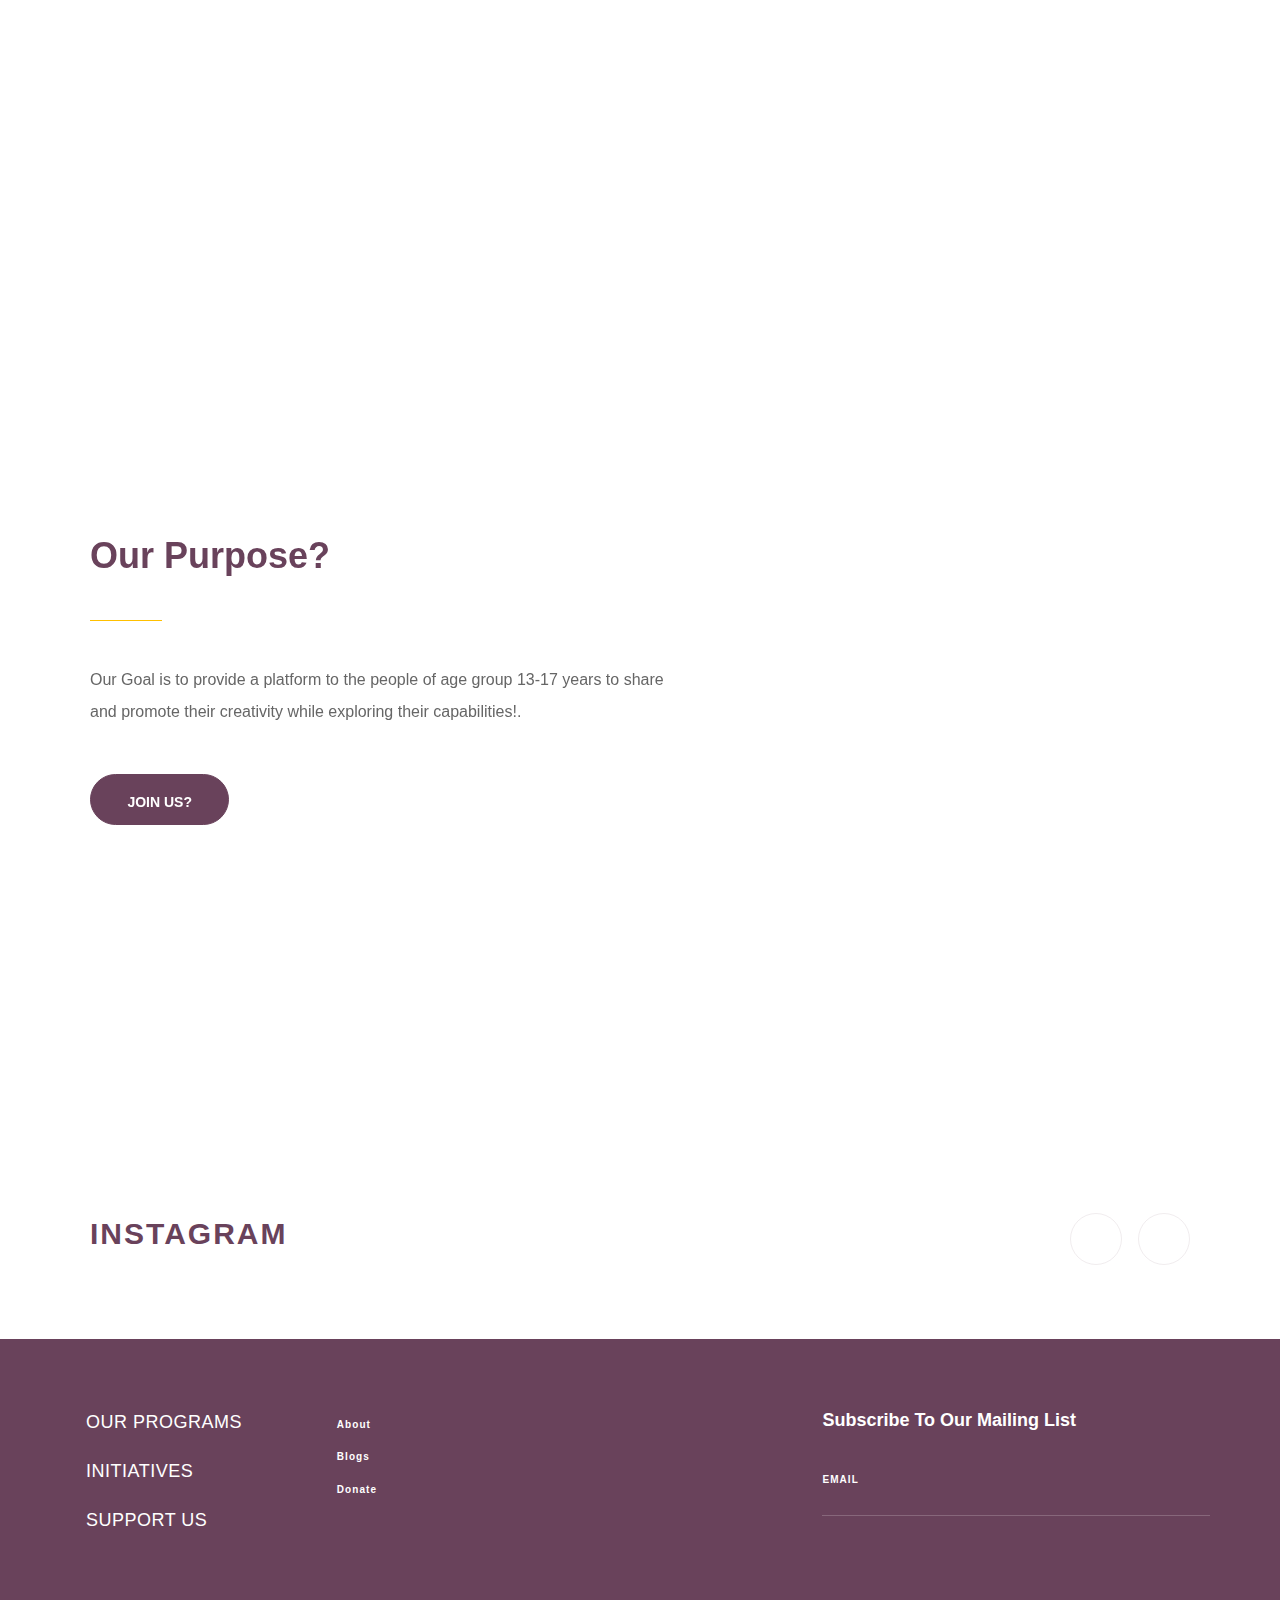
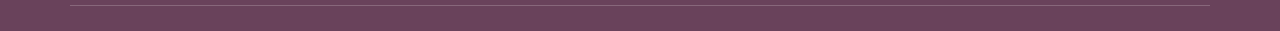
==== commit 71de2f6b: "HELP" ====
--- a/index.html
+++ b/index.html
@@ -1,600 +1,463 @@
 <!DOCTYPE html>
-<html lang="en">
+<!--[if lte IE 8]> <html lang="en-us" class="ie10 ie9 ie8"> <![endif]-->
+<!--[if IE 9]> <html lang="en-us" class="ie10 ie9"> <![endif]-->
+<!--[if gt IE 9]><!--> <html lang="en-us"> <!--<![endif]-->
 <head>
+    
+<meta http-equiv="content-type" content="text/html; charset=UTF-8" />
+<title>Dubai Cares</title>
+<meta name="description" content="Dubai Cares is playing a key role in helping achieve the United Nations Sustainable Development Goal (SDG) 4, which aims to ensure inclusive and quality education for all and promote lifelong learning by 2030, by supporting programs in early childhood development, access to quality primary and secondary education, technical and vocational education and training for youth as well as a particular focus on education in emergencies and protracted crises. " />
+<meta name="keywords" content="Dubai Cares, volunteer charity, donate, dubai charity, dubai volunteer, charities in dubai, access to primary education, universal primary education, building schools" />
+<meta name="generator" content="concrete5 - 5.6.3.5b1" />
+<script type="text/javascript">
+var CCM_DISPATCHER_FILENAME = '/index.php';
+var CCM_CID = 1;
+var CCM_EDIT_MODE = false;
+var CCM_ARRANGE_MODE = false;
+var CCM_IMAGE_PATH = "/concrete/images";
+var CCM_TOOLS_PATH = "/tools/required";
+var CCM_BASE_URL = "https://www.dubaicares.ae";
+var CCM_REL = "";
+var CCM_SITE = "Dubai Cares";
+
+</script>
+
+	<link rel="shortcut icon" href="/files/6215/2448/9338/faviocn.png" type="image/x-icon" />
+	<link rel="icon" href="/files/6215/2448/9338/faviocn.png" type="image/x-icon" />
+	<link rel="apple-touch-icon" href="/files/3815/2448/9344/faviocn.png"  />
+<meta name="msapplication-TileImage" content="/files/6915/2448/9350/faviocn.png" />
+    <meta name="viewport" content="width=device-width, initial-scale=1, user-scalable=no">
+<meta http-equiv="X-UA-Compatible" content="IE=edge">
+<meta name="author" content="TenTwenty | Webdesign, Webshops & E-marketing | Dubai">
+
+<!-- Meta Tags for Social Media -->
+<meta property="og:site_name" content="Dubai Cares">
+<!-- Below tag will be used for android mobile browser colors, change it to main logo color of the project -->
+<meta name="theme-color" content="#393939">
+<meta property="og:image" content="https://www.dubaicares.ae/files/3215/7831/7038/home-banner.jpg">
+<meta property="og:title" content="Dubai Cares | Home">
+<meta property="og:description" content="Dubai Cares is playing a key role in helping achieve the United Nations Sustainable Development Goal (SDG) 4, which aims to ensure inclusive and quality education for all and promote lifelong learning by 2030, by supporting programs in early childhood development, access to quality primary and secondary education, technical and vocational education and training for youth as well as a particular focus on education in emergencies and protracted crises. ">
+<meta name="twitter:title" content="Dubai Cares | Home">
+<meta name="twitter:image" content="https://www.dubaicares.ae/files/3215/7831/7038/home-banner.jpg">
+<meta name="twitter:description" content="Dubai Cares is playing a key role in helping achieve the United Nations Sustainable Development Goal (SDG) 4, which aims to ensure inclusive and quality education for all and promote lifelong learning by 2030, by supporting programs in early childhood development, access to quality primary and secondary education, technical and vocational education and training for youth as well as a particular focus on education in emergencies and protracted crises. ">
+<meta name="twitter:card" content="summary_large_image"/>
+
+
+<link rel="stylesheet" type="text/css" href="/concrete/css/ccm.base.css" />
+<script type="text/javascript" src="/concrete/js/jquery.js"></script>
+<script type="text/javascript" src="/concrete/js/ccm.base.js"></script>
+<link rel="stylesheet" type="text/css" href="/themes/dubaicares/css/style.css" />
+<link rel="stylesheet" type="text/css" href="/themes/dubaicares/css/print.css" />
+<link rel="stylesheet" type="text/css" href="/concrete/blocks/page_list/view.css" />
+
+
+<script type="text/javascript">
+    try{
+        var pageTracker = _gat._getTracker("UA-177909-70");
+        pageTracker._trackPageview();
+    } catch(err) {}
+</script>   
+<style>
+    /* .dual-ring-loader */
+    .dual-ring-loader {
+        display: inline-block;
+        width: 64px;
+        height: 64px;
+
+        display: inline-block;
+        width: 64px;
+        height: 64px;
+        position: absolute;
+        z-index: 9;
+        left: 50%;
+        transform: translateX(-50%);
+        display: block;
+
+    }
+    .dual-ring-loader:after {
+        content: " ";
+        display: block;
+        width: 46px;
+        height: 46px;
+        margin: 1px;
+        border-radius: 50%;
+        border: 5px solid #cef;
+        border-color: #cef transparent #cef transparent;
+        animation: dual-ring-loader 1.2s linear infinite;
+    }
+    @keyframes dual-ring-loader {
+        0% {
+            transform: rotate(0deg);
+        }
+        100% {
+            transform: rotate(360deg);
+        }
+    }
+    /* .dual-ring-loader */
+</style>
+</head>
+<body class=" home-page home">
+<div class="site-loader">
+    <div class="logo-middle">
+        <img src="/themes/dubaicares/images/new-logo.png"  class="dubai-cares" alt="Dubai Cares"/>
+    </div>
+</div>
+
+
+<script>
+    // if($('body').hasClass('home-page')) {        
+    //     if($(window).width() > 300){
+    //             $('.site-loader').show();
+    //             $('.site-loader .logo-middle').hide();
+    //             setTimeout(function() {
+    //                 $('.site-loader').hide();
+    //                 $('header').addClass('animation_on');
+    //                 $(".header__nav--wrap").addClass('animation_on');
+    //                 $(".header__wrap").addClass('animation_on');
+    //             },1);
+    //         }else{
+    //             $('.site-loader').show();
+    //         }
+    // }
+    // else {
+        
+        if (document.cookie.indexOf("visited=") == -1) {
+            setCookie("visited", "1");
+            if($(window).width() > 300){
+                $('.site-loader').show();
+                $('.site-loader .logo-middle').hide();
+                setTimeout(function() {
+                    $('.site-loader').hide();
+                    $('header').addClass('animation_on');
+                    $(".header__nav--wrap").addClass('animation_on');
+                    $(".header__wrap").addClass('animation_on');
+                },1);
+            }else{
+                $('.site-loader').show();
+            }
+        }
+    // }
+</script>
+<div class="wrapper">
+    
+<!-- Banner Images - Multi-Image attribute -->
+
+<div class="header__wrap">
+    <header class="header ">
+                <div class="header__logo__new">
+            <div class="logo-video">
+                <a class="image" href="https://www.almaktouminitiatives.org/en" target="_blank">
+                    <img src="/files/AURA BLOG/1.png    " alt="Dubai Cares"/>
+                </a>
+                <a class="image dc" href="/">
+                    <img src="/themes/dubaicares/images/logo-old.png" alt="Dubai Cares"/>
+                </a>
+                <a class="vid" href="https://www.almaktouminitiatives.org/en" target="_blank">
+                <div id="logo-one" class="logo_part_one"></div>
+                </a>
+                <a class="vid" href="/">
+                <div id="logo-two" class="logo_part_two"></div>
+                </a>
+            </div>
+        </div>
+        <nav class="header__nav header__nav--wrap">
+            <ul class="header__nav header__nav--lang">
+
+
+                
+
+                <li class="active"><a 
+            <ul class="header__nav header__nav--utilities">
+                <li class="search-bar">
+                    <a id="siteSearchButton" class="search-link"><span class="icon__search-top"></span></a>
+                    <div class="search-panal__wrap--top">
+                        
+<form action="/search/" method="get" class="search-panal__form">
+		
+			<input name="search_paths[]" type="hidden" value="" />
+		
+	<input name="query" type="text" placeholder="search"  value="" class="search-panal__input-text" />	
+	<button name="submit" type="submit" class="search-panal__btn-search"><span class="icon__search-top"></span></button>	
+</form>                    </div>
+                </li>
+                <li class="menu-toggle--mobile"><a id="mobileMenuToggle" class="menu-toggle--mobile__button"><img src="/themes/dubaicares/images/list.svg"></a></li>
+            </ul>
+            <ul class="header__nav header__nav--static">
+                <li ><a href="/">Home</a></li>
+                <li class=""><a href="/About/">About</a></li>
+                <li class=""><a href="/News/">News</a></li>
+                <li ><a href="/supports-us/donate/">Donate</a></li>
+                
+            </ul>
+
+            <ul class="header__nav header__nav--site sss">
+                <li class="header__site-nav--first" id="programs">
+                <a class="header__site-nav--first" href="/programs/" target="_self">Our Programs</a>
+            </li>
+                            <li class="" id="initiatives">
+                <a class="" href="/initiatives/" target="_self">Initiatives</a>
+            </li>
+                            <li class="" id="supports-us">
+                <a class="" href="/supports-us/" target="_self">Support Us</a>
+            </li>
+                </ul>
+            <span id="menuToggle" class="menu-toggle">
+                <span>Menu</span>
+            </span>
+        </nav>
+    </header>
+</div>
+
+ 
+
+
+  <section class="banner-slider__wrap banner-slider__has-image">
+            
+      <div class="banner-slider">      
+                <div class="banner-slider__item banner-slider__item__video">
+                                  
+            <img class="banner-slider__image video-true" src="/files/cache/eb2d9d49695343098c88042ceb75a1ba_f1411.jpg" alt="home-banner.jpg">
+            <div class="page-banner__video iframeContainer" >
+              <img  src="/files/stock-1.jpg" onload="this.style.opacity = 1;" 
+                height="800"
+                width="1600"
+            </img>
+              
+
+            </div>            
+                                <div class="banner-slider__caption-wrap">
+              <div class="banner-slider__caption">                
+                                  <div class="container">
+                    <h1>
+                                                              </h1>
+                `             </div>
+                                
+              </div>
+            </div>
+                  </div>
+                        
+      </div>      
+      <!-- <div class="progress__wrap">
+        <div class="progress__paging"></div>
+        <svg class="progress__pie" width="62px" height="62px" viewBox="0 0 62 62" version="1.1" xmlns="http://www.w3.org/2000/svg">        
+          <circle r="30.5" cx="31" cy="81" fill="transparent" stroke-dasharray="195" stroke-dashoffset="0"></circle>
+          <circle class="bar" r="30.5" cx="31" cy="81" fill="transparent" stroke-dasharray="195" stroke-dashoffset="0"></circle>
+        </svg>
+      </div>     -->
+      </section>
+<main class="main">
+    
+        <section class="fullscreen_lsit__wrap fulscreen">
+    <div class="fullscreen_lsit">
+                    <div class="fullscreen_lsit__item">
+                <div class="fullscreen_lsit__image">
+                    <div class="fullscreen_lsit__image-src" 
+                                             style="background-image:url('/files/cache/e50bb3cf65950c2746a8bb1e6d595da2_f1341.jpg')"
+                                         ></div>
+                </div>
+                <div class="fullscreen_lsit__title">
+                    <span class="fullscreen_lsit__title-bdr"></span>
+                    Our Programs                </div>
+                <a class="fullscreen_lsit__link" href="/programs/">Our Programs</a>
+            </div>
+                    <div class="fullscreen_lsit__item">
+                <div class="fullscreen_lsit__image">
+                    <div class="fullscreen_lsit__image-src" 
+                                             style="background-image:url('/files/cache/dca0461fd3d5619a56f2cf7badbdc09e_f101.JPG')"
+                                         ></div>
+                </div>
+                <div class="fullscreen_lsit__title">
+                    <span class="fullscreen_lsit__title-bdr"></span>
+                    Initiatives                </div>
+                <a class="fullscreen_lsit__link" href="/initiatives/">Initiatives</a>
+            </div>
+                    <div class="fullscreen_lsit__item">
+                <div class="fullscreen_lsit__image">
+                    <div class="fullscreen_lsit__image-src" 
+                                             style="background-image:url('/files/cache/6a923a9a1d62f2994b5b474c90f16e1a_f1350.jpg')"
+                                         ></div>
+                </div>
+                <div class="fullscreen_lsit__title">
+                    <span class="fullscreen_lsit__title-bdr"></span>
+                    Support Us                </div>
+                <a class="fullscreen_lsit__link" href="/supports-us/">Support Us</a>
+            </div>
+                    <div class="fullscreen_lsit__item">
+                <div class="fullscreen_lsit__image">
+                    <div class="fullscreen_lsit__image-src" 
+                                             style="background-image:url('/files/cache/24eefb21f957336924c8b119f38b07b4_f1345.jpg')"
+                                         ></div>
+                </div>
+                <div class="fullscreen_lsit__title">
+                    
+            </div>
+            </div>
+</section>
+
+<div id="HTMLBlock3645" class="HTMLBlock">
+</div><div class="advance-content__wrap
+ advance-content--fullscreen ">
+			<div class="advance-content__image--full">
+			<div class="jarallax" data-jarallax data-speed="0.3">
+				<img class="jarallax-img" src="/files/3615/8065/5678/DC_world-Map_website_web.jpg" width="2000" height="1177" alt="Our programs are spread out across 60 developing countries around the world." />
+			</div>
+		</div>			
+			<div class="advance-content advance-content__container--wrapped">		
+		<div class="advance-content__body equalHeightChildren" data-responsive-limit="999">
+						<div class="advance-content__text__wrap">
+				<div class="v-align v-align--WH-full">
+          <div class="v-align--middle">
+						<div class="advance-content__text">
+															<h2 class="advance-content__title">
+									Our Purpose?								</h2>
+																						<p class="bodya"><span>Our Goal is to provide a platform to the people of age group 13-17 years to share and promote their creativity while exploring their capabilities!.</span></p>																						<a class="advance-content__button" href="JOOOOOOOOOOOOOOOOOOOOOOOOOOOOOOOO.COM">Join us?</a>
+																				</div>
+					</div>
+				</div>
+			</div>
+		</div>	
+	</div>
+</div><p>&nbsp;<br><br></p>  
+    
+      <div class="floated-cta">
+      <ul>
+        <li><a href="/supports-us/donate/" class="link">Donate</a></li>
+        <li><a href="/supports-us/volunteering-opportunities/" class="link">Volunteer</a></li>
+        <li>
+        <li><a href="https://fundraising.dubaicares.ae/" class="link last-link" target="_blank">Fundraise</a></li>
+        <li>
+            <a href="" target="_blank" STYLE="pointer-events: none;width:16px;"></a>
+<!--            <a href="https://www.facebook.com/DubaiCares/" target="_blank"><span class="icon__facebook"></span></a>-->
+        </li>
+        <li>
+<!--            <a href="https://ae.linkedin.com/company/dubai-cares" target="_blank"><span class="icon__linkedin"></span></a>-->
+        </li>
+        <li>
+<!--            <a href="https://twitter.com/dubaicares?lang=en" target="_blank"><span class="icon__twitter"></span></a>-->
+        </li>
+        <li>
+<!--            <a href="https://www.`.com/dubaicares/?hl=en" target="_blank"><span class="icon__instagram"></span></a>-->
+        </li>
+      </ul>
+    </div>
   
-  <meta charset='utf-8'>
-  <meta name="viewport" content="width=device-width, initial-scale=1" id="wixDesktopViewport" />
-  <meta http-equiv="X-UA-Compatible" content="IE=edge">
-  <meta name="generator" content="Wix.com Website Builder"/>
-
-  <link rel="icon" sizes="192x192" href="https://www.wix.com/favicon.ico">
-  <link rel="shortcut icon" href="https://www.wix.com/favicon.ico" type="image/x-icon"/>
-  <link rel="apple-touch-icon" href="https://www.wix.com/favicon.ico" type="image/x-icon"/>
-  <!-- Safari Pinned Tab Icon -->
-  <!-- <link rel="mask-icon" href="https://www.wix.com/favicon.ico"> -->
-
-  <!-- Legacy Polyfills -->
-  
-    <script src="https://static.parastorage.com/unpkg/core-js-bundle@3.2.1/minified.js" nomodule=""></script>
-    <script src="https://static.parastorage.com/unpkg/focus-within-polyfill@5.0.9/dist/focus-within-polyfill.js" nomodule=""></script>
-    <script src="https://polyfill.io/v3/polyfill.min.js?features=fetch" nomodule=""></script>
-  
-
-
-  <!-- Performance API Polyfills -->
-  <script>
-  (function () {
-    var noop = function noop() {};
-    if ("performance" in window === false) {
-      window.performance = {};
-    }
-    window.performance.mark = performance.mark || noop;
-    window.performance.measure = performance.measure || noop;
-    if ("now" in window.performance === false) {
-      var nowOffset = Date.now();
-      if (performance.timing && performance.timing.navigationStart) {
-        nowOffset = performance.timing.navigationStart;
-      }
-      window.performance.now = function now() {
-        return Date.now() - nowOffset;
-      };
-    }
-  })();
-  </script>
-
-  <!-- Globals Definitions -->
-  <script>
-    (function () {
-      var now = Date.now()
-      window.initialTimestamps = {
-        initialTimestamp: now,
-        initialRequestTimestamp: Math.round(performance.timeOrigin ? performance.timeOrigin : now - performance.now())
-      }
-
-      window.thunderboltTag = "libs-releases-GA-local"
-      window.thunderboltVersion = "1.9867.0"
-    })();
-  </script>
-
-  
-    <!-- Old Browsers Deprecation -->
-    <script data-url="https://static.parastorage.com/services/wix-thunderbolt/dist/webpack-runtime.219f67dc.bundle.min.js">!function(){"use strict";var e,a,n,t,r,o,i,s={},d={};function c(e){var a=d[e];if(void 0!==a)return a.exports;var n=d[e]={id:e,loaded:!1,exports:{}};return s[e].call(n.exports,n,n.exports,c),n.loaded=!0,n.exports}c.m=s,e=[],c.O=function(a,n,t,r){if(!n){var o=1/0;for(d=0;d<e.length;d++){n=e[d][0],t=e[d][1],r=e[d][2];for(var i=!0,s=0;s<n.length;s++)(!1&r||o>=r)&&Object.keys(c.O).every((function(e){return c.O[e](n[s])}))?n.splice(s--,1):(i=!1,r<o&&(o=r));i&&(e.splice(d--,1),a=t())}return a}r=r||0;for(var d=e.length;d>0&&e[d-1][2]>r;d--)e[d]=e[d-1];e[d]=[n,t,r]},c.n=function(e){var a=e&&e.__esModule?function(){return e.default}:function(){return e};return c.d(a,{a:a}),a},n=Object.getPrototypeOf?function(e){return Object.getPrototypeOf(e)}:function(e){return e.__proto__},c.t=function(e,t){if(1&t&&(e=this(e)),8&t)return e;if("object"==typeof e&&e){if(4&t&&e.__esModule)return e;if(16&t&&"function"==typeof e.then)return e}var r=Object.create(null);c.r(r);var o={};a=a||[null,n({}),n([]),n(n)];for(var i=2&t&&e;"object"==typeof i&&!~a.indexOf(i);i=n(i))Object.getOwnPropertyNames(i).forEach((function(a){o[a]=function(){return e[a]}}));return o.default=function(){return e},c.d(r,o),r},c.d=function(e,a){for(var n in a)c.o(a,n)&&!c.o(e,n)&&Object.defineProperty(e,n,{enumerable:!0,get:a[n]})},c.f={},c.e=function(e){return Promise.all(Object.keys(c.f).reduce((function(a,n){return c.f[n](e,a),a}),[]))},c.u=function(e){return 4767===e?"bootstrap-features.c97e06df.bundle.min.js":2081===e?"render-indicator.inline.8a3b699a.bundle.min.js":({66:"protectedPages",73:"santa-langs-ko",117:"santa-langs-ru",263:"widget",356:"autoDisplayLightbox",438:"santa-langs-hi",506:"browserNotifications",638:"groups-post-index",679:"events-page-structured-data-index",687:"triggersAndReactions",763:"bookings-service-index",788:"sosp",819:"richTextBox",872:"componentsqaapi",879:"santa-langs-he",964:"popups",1140:"ghostRefComp",1193:"addressInput",1218:"wixDomSanitizer",1220:"santa-langs-en",1256:"pageTransitions",1344:"Repeater_FluidColumns",1386:"santa-langs-sl",1398:"editorWixCodeSdk",1407:"TPAModal",1475:"tpaWidgetNativeDeadComp",1477:"santa-langs-pt",1711:"debug",1954:"santa-langs-sv",2015:"santa-langs-th",2044:"tpaModuleProvider",2084:"santa-langs-sk",2144:"module-executor",2192:"ooiTpaSharedConfig",2220:"socialUrl",2262:"TPAPopup",2300:"multilingual",2348:"chat",2355:"widgetWixCodeSdk",2395:"ContentReflowBanner",2519:"santa-langs-de",2553:"pageAnchors",2646:"coBranding",2700:"loginSocialBar",2750:"headerContainer",2896:"fileUploader",2945:"bookings-form-index",3015:"santa-langs-bg",3048:"seoTpa",3080:"santa-langs-no",3133:"static-page-v2-schema-presets-index",3184:"tinyMenu",3198:"quickActionBar",3272:"santa-langs-es",3275:"santa-langs-tl",3366:"passwordProtectedPage",3392:"repeaters",3408:"menuContainer",3679:"cookiesManager",3742:"blog-hashtags-index",3749:"ooi",3756:"static-page-index",3843:"santa-langs-da",3955:"TPAWorker",3973:"Repeater_FixedColumns",4102:"AppPart",4152:"santa-langs-hu",4157:"santa-langs-nl",4222:"challenges-page-index",4281:"qaApi",4471:"activePopup",4522:"siteMembers",4698:"headerPlaceholderHeight",4766:"animations-vendors",4792:"safari-browser-notifications",4813:"wixCustomElementComponent",4919:"stores-product-schema-presets-index",4932:"santa-langs-vi",5060:"santa-platform-utils",5170:"events-page-index",5246:"TPAPreloaderOverlay",5262:"wixapps",5535:"contentReflow",5553:"santa-langs-zh",5573:"currentUrl",5776:"tpaCommons",5805:"hoverBox",5810:"presence-lazy",5836:"santa-langs-el",5864:"santa-langs-tr",5880:"scrollVar",5921:"reporter-api",6127:"containerSlider",6173:"santa-langs-fi",6209:"languageSelector",6211:"custom-elements-polyfill",6428:"santa-langs-ar",6464:"SEO_DEFAULT",6496:"santa-langs-ca",6499:"blog-tags-index",6506:"santa-langs-pl",6537:"pro-gallery-item-index",6736:"datePicker",6743:"sliderGallery",6790:"santa-langs-ja",6805:"editorElementsDynamicTheme",7047:"wix-code-sdk-providers",7122:"seo-api-converters",7290:"breadcrumbs-component-index",7294:"intersection-observer-polyfill",7296:"santa-langs-uk",7361:"imageZoom",7388:"telemetryWixCodeSdk",7482:"url-mapper-utils",7555:"loginButton",7573:"page-features",7597:"tpaWorkerFeature",7607:"platformPubsub",7675:"santa-langs-ms",7678:"fcm-browser-notifications",7698:"SiteStyles",7718:"santa-langs-lt",7738:"backgroundScrub",7745:"platform",7802:"restaurants-order-page-index",7880:"stores-product-index",7935:"santa-langs-cs",7955:"tpa",7971:"wix-resize-observer-polyfill",8007:"customUrlMapper",8094:"blog-post-index",8138:"AppPart2",8148:"santa-langs-id",8179:"testApi",8200:"seo-api",8219:"groups-page-index",8308:"santa-langs-ro",8317:"events-page-calculated-index",8389:"TPAUnavailableMessageOverlay",8391:"dynamicPages",8392:"blog-archive-index",8450:"screenIn",8559:"forum-category-index",8681:"environmentWixCodeSdk",8693:"search-page-index",8794:"searchBox",8834:"santa-langs-fr",8945:"renderIndicator",9040:"static-page-v2-index",9110:"forum-post-index",9210:"breadcrumbs",9227:"welcomeScreen",9279:"FontRulersContainer",9292:"mobileActionsMenu",9385:"codeEmbed",9487:"bookings-calendar-index",9540:"blog-category-index",9836:"santa-langs-it",9941:"TPABaseComponent"}[e]||e)+"."+{66:"9a93f372",73:"15fd76a5",117:"b1fa6f99",263:"e555d9bd",356:"16e475c3",438:"17203efa",506:"d6aba961",638:"060283ac",679:"e0daaa73",687:"820957f5",763:"78b5b7b1",788:"709c6b6b",819:"7d293a95",872:"0d95f415",879:"13a4ee97",964:"9f74095c",1140:"63ade940",1193:"8c05d4cf",1218:"57a58b25",1220:"84b2552b",1256:"ff2e0243",1344:"90327f48",1386:"409b6e61",1398:"111c752a",1407:"dd01683d",1475:"87f15e08",1477:"8566e958",1602:"95e8b027",1711:"98589df5",1954:"b198da56",1969:"a30cae8a",2015:"6b49697e",2044:"932c0397",2084:"9855dd43",2144:"089dd910",2192:"9087e72f",2220:"48ca4d0c",2262:"340122e6",2300:"7c54dd68",2348:"8abb7187",2355:"bba33a22",2395:"b65d4571",2519:"8255552b",2553:"e61d655b",2646:"47146e72",2700:"f0038327",2750:"5695c75c",2896:"8ba1989b",2945:"b36a4cb1",3015:"f4a435c1",3048:"7a8c8755",3080:"3d5529c9",3133:"9d0025bb",3184:"c0f87171",3198:"f54addc8",3272:"81e1cd5a",3275:"a3743c14",3366:"a737eff5",3392:"e9fb11e5",3408:"e49ae7d8",3679:"6723c46e",3742:"890801f2",3749:"10ae0805",3756:"d411be6a",3843:"ea2ac5db",3955:"c1ef46ed",3973:"04351e29",4102:"57e398e5",4152:"9ffa1630",4157:"3153457b",4222:"5054292a",4281:"46138162",4471:"ce7a5657",4522:"df39f345",4698:"df1b5a63",4766:"ca33e9dd",4792:"6001fa1f",4813:"39902bc6",4919:"e7857637",4932:"7cb916f6",5060:"c10c86e1",5170:"14567332",5246:"77600aa5",5262:"9c7f9d19",5535:"3f89cfd8",5553:"d2ab1ab2",5573:"2ec4d613",5776:"216505f0",5805:"4fc48d6a",5810:"4ec2edd8",5836:"f8971031",5864:"a134d8f2",5880:"6d40d651",5921:"5199e01f",6127:"17d4da04",6173:"87c7371f",6209:"f8862827",6211:"39b1b49f",6307:"2896f830",6428:"c7f6757b",6464:"3ebad75a",6496:"f537738c",6499:"19fc5947",6506:"aee3ead7",6537:"be1d91d4",6736:"88274f29",6743:"9c2fd4d8",6790:"72528bec",6805:"b084f93b",7047:"8977d519",7122:"7b641001",7290:"fa6190ab",7294:"ec3fb8a2",7296:"7914e064",7361:"17ddf2e3",7388:"c73eba3e",7482:"0a135e8d",7555:"4393b5eb",7573:"4d03d7d5",7597:"77e3336c",7607:"e7ced280",7675:"ee3b4eb7",7678:"f6311dfd",7698:"dbb2f29c",7718:"52ba7728",7738:"79cc5cde",7745:"c297b516",7802:"a4860f44",7880:"e79fcd84",7935:"cb765778",7955:"71eac039",7971:"56f8c1c1",8007:"10ffdbc8",8094:"993390f4",8138:"c39bf5dc",8148:"96902a20",8179:"409aab02",8200:"a0a50a76",8219:"ec88a8f5",8308:"24dd81bd",8317:"ba3bbfcb",8389:"d2009b2a",8391:"387b205e",8392:"d5dae660",8450:"83ce3b9a",8559:"43a7441c",8681:"e050a1e8",8693:"74ab7f45",8794:"360a016e",8834:"9b9d4ab3",8945:"11d9e2b1",9040:"55dbe972",9110:"49044f73",9210:"ace8b0e9",9227:"72e61a44",9279:"e6e6359e",9292:"6399f382",9385:"d53a03f1",9487:"f6c2c08d",9540:"86b2608a",9836:"1206bf6b",9941:"746a2846"}[e]+".chunk.min.js"},c.miniCssF=function(e){return 179===e?"main.46f3937f.min.css":2081===e?"render-indicator.inline.110b367c.min.css":{1344:"Repeater_FluidColumns",1407:"TPAModal",1475:"tpaWidgetNativeDeadComp",2262:"TPAPopup",2395:"ContentReflowBanner",3749:"ooi",3973:"Repeater_FixedColumns",4102:"AppPart",5246:"TPAPreloaderOverlay",8138:"AppPart2",8389:"TPAUnavailableMessageOverlay",9279:"FontRulersContainer",9941:"TPABaseComponent"}[e]+"."+{1344:"6a3d85df",1407:"aa0fdb42",1475:"ff659636",2262:"680b0cf2",2395:"f7ab19eb",3749:"abdee6a1",3973:"7652ad2e",4102:"2026c7c9",5246:"62c76388",8138:"9da20422",8389:"52d6fb93",9279:"32ec7a2f",9941:"fdd66901"}[e]+".chunk.min.css"},c.g=function(){if("object"==typeof globalThis)return globalThis;try{return this||new Function("return this")()}catch(e){if("object"==typeof window)return window}}(),c.o=function(e,a){return Object.prototype.hasOwnProperty.call(e,a)},t={},r="_wix_thunderbolt_app:",c.l=function(e,a,n,o){if(t[e])t[e].push(a);else{var i,s;if(void 0!==n)for(var d=document.getElementsByTagName("script"),f=0;f<d.length;f++){var l=d[f];if(l.getAttribute("src")==e||l.getAttribute("data-webpack")==r+n){i=l;break}}i||(s=!0,(i=document.createElement("script")).charset="utf-8",i.timeout=120,c.nc&&i.setAttribute("nonce",c.nc),i.setAttribute("data-webpack",r+n),i.src=e,0!==i.src.indexOf(window.location.origin+"/")&&(i.crossOrigin="anonymous")),t[e]=[a];var u=function(a,n){i.onerror=i.onload=null,clearTimeout(b);var r=t[e];if(delete t[e],i.parentNode&&i.parentNode.removeChild(i),r&&r.forEach((function(e){return e(n)})),a)return a(n)},b=setTimeout(u.bind(null,void 0,{type:"timeout",target:i}),12e4);i.onerror=u.bind(null,i.onerror),i.onload=u.bind(null,i.onload),s&&document.head.appendChild(i)}},c.r=function(e){"undefined"!=typeof Symbol&&Symbol.toStringTag&&Object.defineProperty(e,Symbol.toStringTag,{value:"Module"}),Object.defineProperty(e,"__esModule",{value:!0})},c.nmd=function(e){return e.paths=[],e.children||(e.children=[]),e},c.p="https://static.parastorage.com/services/wix-thunderbolt/dist/",o=function(e){return new Promise((function(a,n){var t=c.miniCssF(e),r=c.p+t;if(function(e,a){for(var n=document.getElementsByTagName("link"),t=0;t<n.length;t++){var r=(i=n[t]).getAttribute("data-href")||i.getAttribute("href");if("stylesheet"===i.rel&&(r===e||r===a))return i}var o=document.getElementsByTagName("style");for(t=0;t<o.length;t++){var i;if((r=(i=o[t]).getAttribute("data-href"))===e||r===a)return i}}(t,r))return a();!function(e,a,n,t){var r=document.createElement("link");r.rel="stylesheet",r.type="text/css",r.onerror=r.onload=function(o){if(r.onerror=r.onload=null,"load"===o.type)n();else{var i=o&&("load"===o.type?"missing":o.type),s=o&&o.target&&o.target.href||a,d=new Error("Loading CSS chunk "+e+" failed.\n("+s+")");d.code="CSS_CHUNK_LOAD_FAILED",d.type=i,d.request=s,r.parentNode.removeChild(r),t(d)}},r.href=a,0!==r.href.indexOf(window.location.origin+"/")&&(r.crossOrigin="anonymous"),document.head.appendChild(r)}(e,r,a,n)}))},i={6658:0},c.f.miniCss=function(e,a){i[e]?a.push(i[e]):0!==i[e]&&{1344:1,1407:1,1475:1,2081:1,2262:1,2395:1,3749:1,3973:1,4102:1,5246:1,8138:1,8389:1,9279:1,9941:1}[e]&&a.push(i[e]=o(e).then((function(){i[e]=0}),(function(a){throw delete i[e],a})))},function(){var e={6658:0};c.f.j=function(a,n){var t=c.o(e,a)?e[a]:void 0;if(0!==t)if(t)n.push(t[2]);else if(6658!=a){var r=new Promise((function(n,r){t=e[a]=[n,r]}));n.push(t[2]=r);var o=c.p+c.u(a),i=new Error;c.l(o,(function(n){if(c.o(e,a)&&(0!==(t=e[a])&&(e[a]=void 0),t)){var r=n&&("load"===n.type?"missing":n.type),o=n&&n.target&&n.target.src;i.message="Loading chunk "+a+" failed.\n("+r+": "+o+")",i.name="ChunkLoadError",i.type=r,i.request=o,t[1](i)}}),"chunk-"+a,a)}else e[a]=0},c.O.j=function(a){return 0===e[a]};var a=function(a,n){var t,r,o=n[0],i=n[1],s=n[2],d=0;for(t in i)c.o(i,t)&&(c.m[t]=i[t]);if(s)var f=s(c);for(a&&a(n);d<o.length;d++)r=o[d],c.o(e,r)&&e[r]&&e[r][0](),e[o[d]]=0;return c.O(f)},n=self.webpackJsonp__wix_thunderbolt_app=self.webpackJsonp__wix_thunderbolt_app||[];n.forEach(a.bind(null,0)),n.push=a.bind(null,n.push.bind(n))}()}();
-//# sourceMappingURL=https://static.parastorage.com/services/wix-thunderbolt/dist/webpack-runtime.219f67dc.bundle.min.js.map</script>
-<script data-url="https://static.parastorage.com/services/wix-thunderbolt/dist/browser-deprecation.inline.d8b320ba.bundle.min.js">(self.webpackJsonp__wix_thunderbolt_app=self.webpackJsonp__wix_thunderbolt_app||[]).push([[785],{70073:function(e,t,n){"use strict";n(1901)},1901:function(e,t,n){"use strict";var o,i,r,a;Object.defineProperty(t,"__esModule",{value:!0});var s,c,d=n(48337),u=window,l=(null===(r=null===(i=null===(o=u.navigator)||void 0===o?void 0:o.userAgent)||void 0===i?void 0:i.toLowerCase)||void 0===r?void 0:r.call(i))||"",p=!!(null===(a=u.document)||void 0===a?void 0:a.documentMode),m=!(!l.match(/msie\s([\d.]+)/)&&!l.match(/trident\/[\d](?=[^\?]+).*rv:([0-9.].)/)),v=p||m,x=!(function(){var e,t,n=document.createElement("style");n.innerHTML=":root { --tmp-var: bold; }",document.head.appendChild(n);var o=!!(u.CSS&&u.CSS.supports&&u.CSS.supports("font-weight","var(--tmp-var)"));return null===(t=null===(e=n.parentNode)||void 0===e?void 0:e.removeChild)||void 0===t||t.call(e,n),o}()&&"string"==typeof document.createElement("div").style.grid&&function(){try{new Function("let x = 1"),new Function("const x = `1`"),new Function("class X {}"),new Function("const x = (a = 0, ...b) => a"),new Function("const x = {...Object}"),new Function("const y = 1; const x = {y}"),new Function("const x = (function*() { yield 1; })().next().value === 1"),new Function("const x = async () => await new Promise(res => res(true))"),new Function("const objWithTrailingComma = {a: 1, b: 2,}"),new Function("const arrWithTrailingComma = [1,2,3,]"),Object.entries({}),Object.values({}),"x".padStart(3,"A").padEnd(5,"B"),Object.getOwnPropertyDescriptor({a:1,b:2},"a"),Object.fromEntries([["a",1]])}catch(e){return!1}return!0}());function b(){var e,t,n;(e=document.getElementById("SITE_CONTAINER"))&&(e.innerHTML=""),t=document.createElement("iframe"),n=function(){var e,t=(null===(e=u.viewerModel)||void 0===e?void 0:e.language.userLanguage)||"en";return"https://static.parastorage.com/services/wix-thunderbolt/dist/deprecation-".concat({pt:1,fr:1,es:1,de:1,ja:1}[t]?t:"en",".").concat("v5",".html")}(),t.setAttribute("src",n),t.setAttribute("style","position: fixed; top: 0; left: 0; width: 100%; height: 100%"),t.onload=function(){document.body.style.visibility="visible"},document.body.appendChild(t),(0,d.reportPhaseStarted)("browser_not_supported")}(v||x)&&(u.__browser_deprecation__=!0,s=document.head||document.getElementsByTagName("head")[0],(c=document.createElement("style")).setAttribute("type","text/css"),c.appendChild(document.createTextNode("body { visibility: hidden; }")),s.appendChild(c),u.Sentry={mute:!0},"complete"===document.readyState?b():document.addEventListener("readystatechange",(function(){"complete"===document.readyState&&b()})))},48337:function(e,t){"use strict";Object.defineProperty(t,"__esModule",{value:!0}),t.reportPhaseStarted=void 0;var n=window;function o(e,t){void 0===t&&(t="");var o=n.fedops.data,i=o.site,r=o.rollout,a=o.fleetConfig,s=o.requestUrl,c=o.frogOnUserDomain;if(!s.includes("suppressbi=true")){var d=i.isResponsive?"thunderbolt-responsive":"thunderbolt",u=r.isDACRollout?1:0,l=r.siteAssetsVersionsRollout?1:0,p=0===a.code||1===a.code?a.code:null,m=document.visibilityState,v={WixSite:1,UGC:2,Template:3}[i.siteType]||0,x=(c?i.externalBaseUrl.replace(/^https?:\/\//,"")+"/_frog":"//frog.wix.com")+"/bolt-performance?src=72&evid="+e+"&appName="+d+"&is_rollout="+p+"&is_sav_rollout="+l+"&is_dac_rollout="+u+"&dc="+i.dc+"&msid="+i.metaSiteId+"&session_id="+i.sessionId+"&vsi="+"xxxxxxxx-xxxx-4xxx-yxxx-xxxxxxxxxxxx".replace(/[xy]/g,(function(e){var t=16*Math.random()|0;return("x"===e?t:3&t|8).toString(16)}))+"&pv="+m+"&v="+n.thunderboltVersion+"&url="+s+"&st="+v+t;(new Image).src=x}}t.reportPhaseStarted=function(e){var t=Date.now()-n.initialTimestamps.initialTimestamp,i=Date.now()-t;o(28,"&name=".concat(e,"&duration=").concat(i))}}},function(e){"use strict";var t;t=70073,e(e.s=t)}]);
-//# sourceMappingURL=https://static.parastorage.com/services/wix-thunderbolt/dist/browser-deprecation.inline.d8b320ba.bundle.min.js.map</script>
-  
-
-  <!-- registry runtime -->
-  <script>
-window.componentsRegistry = {};
-window.componentsRegistry.runtimeReady = new Promise((resolve) => { window.componentsRegistry.manifestsLoadedResolve = resolve });
-</script>
-
-
-    <!-- Sentry -->
-    
-      <script id="sentry">(function(c,t,u,n,p,l,y,z,v){if(c[l] && c[l].mute) {return;}function e(b){if(!w){w=!0;var d=t.getElementsByTagName(u)[0],a=t.createElement(u);a.src=z;a.crossorigin="anonymous";a.addEventListener("load",function(){try{c[n]=q;c[p]=r;var a=c[l],d=a.init;a.init=function(a){for(var b in a)Object.prototype.hasOwnProperty.call(a,b)&&(v[b]=a[b]);d(v)};B(b,a)}catch(A){console.error(A)}});d.parentNode.insertBefore(a,d)}}function B(b,d){try{for(var a=0;a<b.length;a++)if("function"===typeof b[a])b[a]();var f=m.data,g=!1,h=!1;for(a=0;a<f.length;a++)if(f[a].f){h=
-                !0;var e=f[a];!1===g&&"init"!==e.f&&d.init();g=!0;d[e.f].apply(d,e.a)}!1===h&&d.init();var k=c[n],l=c[p];for(a=0;a<f.length;a++)f[a].e&&k?k.apply(c,f[a].e):f[a].p&&l&&l.apply(c,[f[a].p])}catch(C){console.error(C)}}for(var g=!0,x=!1,k=0;k<document.scripts.length;k++)if(-1<document.scripts[k].src.indexOf(y)){g="no"!==document.scripts[k].getAttribute("data-lazy");break}var w=!1,h=[],m=function(b){(b.e||b.p||b.f&&-1<b.f.indexOf("capture")||b.f&&-1<b.f.indexOf("showReportDialog"))&&g&&e(h);m.data.push(b)};
-          m.data=[];c[l]={onLoad:function(b){h.push(b);g&&!x||e(h)},forceLoad:function(){x=!0;g&&setTimeout(function(){e(h)})}};"init addBreadcrumb captureMessage captureException captureEvent configureScope withScope showReportDialog".split(" ").forEach(function(b){c[l][b]=function(){m({f:b,a:arguments})}});var q=c[n];c[n]=function(b,d,a,f,e){m({e:[].slice.call(arguments)});q&&q.apply(c,arguments)};var r=c[p];c[p]=function(b){m({p:b.reason});r&&r.apply(c,arguments)};g||setTimeout(function(){e(h)})})(window,document,
-                "script","onerror","onunhandledrejection","Sentry","605a7baede844d278b89dc95ae0a9123","https://browser.sentry-cdn.com/6.18.2/bundle.min.js",{"dsn":"https://605a7baede844d278b89dc95ae0a9123@sentry-next.wixpress.com/68"});</script>
-    
-
-    
-
-  <!-- sendFedopsLoadStarted.inline -->
-  <script type="application/json" id="wix-fedops">{"data":{"site":{"metaSiteId":"56601dd4-6a73-4937-883b-6b2c9cf82f9f","userId":"90e909a1-b68a-4241-9d14-939e7d66608f","siteId":"73803eba-efa5-4ab7-b3fc-4a170cc9ced3","externalBaseUrl":"https:\/\/bobrossattwitter.wixsite.com\/the-aura-initiative","siteRevision":14,"siteType":"UGC","dc":"84","isResponsive":false,"sessionId":"aca926b0-5a69-46cd-987a-a25d3d565014"},"rollout":{"siteAssetsVersionsRollout":false,"isDACRollout":0,"isTBRollout":false},"fleetConfig":{"fleetName":"thunderbolt-renderer-light","type":"GA","code":0},"requestUrl":"https:\/\/bobrossattwitter.wixsite.com\/the-aura-initiative","isInSEO":false}}</script>
-  <script>window.fedops = JSON.parse(document.getElementById('wix-fedops').textContent)</script>
-  <script data-url="https://static.parastorage.com/services/wix-thunderbolt/dist/bi-common.inline.acf9185c.bundle.min.js">(self.webpackJsonp__wix_thunderbolt_app=self.webpackJsonp__wix_thunderbolt_app||[]).push([[142],{87931:function(e,i,n){"use strict";n.d(i,{e:function(){return v}});var t=n(81570),s=n(74751);const o=null;function r([e,i]){return i!==o&&`${e}=${i}`}function a(){const e=document.cookie.match(/_wixCIDX=([^;]*)/);return e&&e[1]}function c(e){if(!e)return o;const i=new URL(decodeURIComponent(e));return i.search="?",encodeURIComponent(i.href)}var d=function(e,{eventType:i,ts:n,tts:t,extra:s=""},d,u){var l;const p=function(e){const i=e.split("&").reduce(((e,i)=>{const[n,t]=i.split("=");return Object.assign(Object.assign({},e),{[n]:t})}),{});return(e,n)=>void 0!==i[e]?i[e]:n}(s),m=(w=d,e=>void 0===w[e]?o:w[e]);var w;let v=!0;const f=null===window||void 0===window?void 0:window.consentPolicyManager;if(f){const e=f.getCurrentConsentPolicy();if(e){const{policy:i}=e;v=!(i.functional&&i.analytics)}}const g=m("requestUrl"),h={src:"29",evid:"3",viewer_name:"thunderbolt",caching:m("caching"),client_id:v?o:a(),dc:m("dc"),et:i,event_name:e?encodeURIComponent(e):o,is_cached:m("isCached"),is_platform_loaded:m("is_platform_loaded"),is_rollout:m("is_rollout"),ism:m("isMesh"),isp:0,isjp:m("isjp"),iss:m("isServerSide"),ita:p("ita",d.checkVisibility()?"1":"0"),mid:v?o:(null==u?void 0:u.siteMemberId)||o,msid:m("msId"),pid:p("pid",o),pn:p("pn","1"),ref:document.referrer&&!v?encodeURIComponent(document.referrer):o,rid:v?o:m("requestId"),sar:v?o:p("sar",screen.availWidth?`${screen.availWidth}x${screen.availHeight}`:o),sessionId:v&&f?o:m("sessionId"),siterev:d.siteRevision||d.siteCacheRevision?`${d.siteRevision}-${d.siteCacheRevision}`:o,sr:v?o:p("sr",screen.width?`${screen.width}x${screen.height}`:o),st:m("st"),ts:n,tts:t,url:v?c(g):g,v:(null===window||void 0===window?void 0:window.thunderboltVersion)||"0.0.0",vid:v?o:(null==u?void 0:u.visitorId)||o,bsi:v?o:(null==u?void 0:u.bsi)||o,vsi:m("viewerSessionId"),wor:v||!window.outerWidth?o:`${window.outerWidth}x${window.outerHeight}`,wr:v?o:p("wr",window.innerWidth?`${window.innerWidth}x${window.innerHeight}`:o),_brandId:(null===(l=d.commonConfig)||void 0===l?void 0:l.brand)||o,nt:p("nt",o)};return`https://frog.wix.com/bt?${Object.entries(h).map(r).filter(Boolean).join("&")}`},u=n(62865),l=n(32652),p=n(51173),m=n(94936);const w={WixSite:1,UGC:2,Template:3};const v=function(){const e=(()=>{const{fedops:e,viewerModel:{siteFeaturesConfigs:i,requestUrl:n,site:t,fleetConfig:s,requestId:o,commonConfig:r}}=window,a=(0,u.Q)(window)||(0,p.f)()||(0,l.d)()||(({seo:e})=>(null==e?void 0:e.isInSEO)?"seo":"")(i);return Object.assign(Object.assign({suppressbi:n.includes("suppressbi=true"),initialTimestamp:window.initialTimestamps.initialTimestamp,initialRequestTimestamp:window.initialTimestamps.initialRequestTimestamp,viewerSessionId:e.vsi,siteRevision:String(t.siteRevision),msId:t.metaSiteId,is_rollout:0===s.code||1===s.code?s.code:null,is_platform_loaded:0,requestId:o,requestUrl:encodeURIComponent(n),sessionId:String(t.sessionId),btype:a,isjp:!!a,dc:t.dc,siteCacheRevision:"__siteCacheRevision__",checkVisibility:(()=>{let e=!0;function i(){e=e&&!0!==document.hidden}return document.addEventListener("visibilitychange",i,{passive:!0}),i(),()=>(i(),e)})()},(0,m.T)()),{isMesh:1,isServerSide:0,st:w[t.siteType]||0,commonConfig:r})})(),i={};let n=1;const o=(t,o,r={})=>{const a=Date.now(),c=a-e.initialRequestTimestamp,u=a-e.initialTimestamp;if(function(e,i){if(i&&performance.mark){const n=`${i} (beat ${e})`;performance.mark(n)}}(t,o),e.suppressbi||window.__browser_deprecation__)return;const{pageId:l,pageNumber:p=n,navigationType:m}=r;let w=`&pn=${p}`;l&&(w+=`&pid=${l}`),m&&(w+=`&nt=${m}`);const v=d(o,{eventType:t,ts:u,tts:c,extra:w},e,i);(0,s.Z)(v)};return{sendBeat:o,reportBI:function(e,i){!function(e,i){const n=i?`${e} - ${i}`:e,t="end"===i?`${e} - start`:null;performance.mark(n),performance.measure&&t&&performance.measure(`\u2b50${e}`,t,n)}(e,i)},wixBiSession:e,sendBeacon:s.Z,setDynamicSessionData:({visitorId:e,siteMemberId:n,bsi:t})=>{i.visitorId=e||i.visitorId,i.siteMemberId=n||i.siteMemberId,i.bsi=t||i.bsi},reportPageNavigation:function(e){n+=1,o(t.sT.PAGE_NAVIGATION,"page navigation start",{pageId:e,pageNumber:n})},reportPageNavigationDone:function(e,i){o(t.sT.PAGE_NAVIGATION_DONE,"page navigation complete",{pageId:e,pageNumber:n,navigationType:i}),i!==t.$7.DYNAMIC_REDIRECT&&i!==t.$7.NAVIGATION_ERROR&&i!==t.$7.CANCELED||(n-=1)}}}();window.bi=v},39256:function(e,i,n){"use strict";var t=n(62865),s=n(51173),o=n(32652),r=n(94936),a=n(74751);!function(){const{site:e,rollout:i,fleetConfig:n,requestUrl:c,isInSEO:d,frogOnUserDomain:u,sentryPreload:l}=window.fedops.data,p=(0,t.Q)(window)||(0,s.f)()||(0,o.d)()||(d?"seo":""),m=!!p,{isCached:w,caching:v}=(0,r.T)(),f={WixSite:1,UGC:2,Template:3}[e.siteType]||0,g=e.isResponsive?"thunderbolt-responsive":"thunderbolt",{isDACRollout:h,siteAssetsVersionsRollout:b}=i,_=h?1:0,x=b?1:0,I=0===n.code||1===n.code?n.code:null,T=Date.now()-window.initialTimestamps.initialTimestamp,$=Date.now()-window.initialTimestamps.initialRequestTimestamp,{visibilityState:y}=document,C=y,{fedops:R,addEventListener:S,Sentry:O,thunderboltVersion:E}=window;R.apps=R.apps||{},R.apps[g]={startLoadTime:$},R.sessionId=e.sessionId,R.vsi="xxxxxxxx-xxxx-4xxx-yxxx-xxxxxxxxxxxx".replace(/[xy]/g,(e=>{const i=16*Math.random()|0;return("x"===e?i:3&i|8).toString(16)})),R.is_cached=w,R.phaseStarted=D(28),R.phaseEnded=D(22),O&&l&&!w&&(O.onLoad((()=>{var i;O.init({dsn:"https://831126cb46b74583bf6f72c5061cba9d@sentry-viewer.wixpress.com/4",release:`${E}`.startsWith("1")?E:null,environment:(i=n.code,0===i?"production":1===i?"rollout":"canary"),integrations:O.BrowserTracing?[new O.BrowserTracing]:[],tracesSampleRate:1,initialScope:{tags:{responsive:e.isResponsive,is_dac_rollout:_,is_sav_rollout:x,siteType:f},user:{id:window.fedops.vsi}}})})),O.forceLoad()),R.reportError=e=>{const i=(null==e?void 0:e.reason)||(null==e?void 0:e.message);i?k(26,`&errorInfo=${i}&errorType=load`):e.preventDefault()},S("error",R.reportError),S("unhandledrejection",R.reportError);let A=!1;function k(i,n=""){if(c.includes("suppressbi=true"))return;const t=(u?e.externalBaseUrl.replace(/^https?:\/\//,"")+"/_frog":"//frog.wix.com")+"/bolt-performance?src=72&evid="+i+"&appName="+g+"&is_rollout="+I+"&is_sav_rollout="+x+"&is_dac_rollout="+_+"&dc="+e.dc+"&is_cached="+w+"&msid="+e.metaSiteId+"&session_id="+window.fedops.sessionId+"&ish="+m+"&isb="+m+(m?"&isbr="+p:"")+"&vsi="+window.fedops.vsi+"&caching="+v+(A?",browser_cache":"")+"&pv="+C+"&pn=1&v="+E+"&url="+encodeURIComponent(c)+"&st="+f+`&ts=${T}&tsn=${$}`+n;(0,a.Z)(t)}function D(e){return(i,n)=>{const t=`&name=${i}&duration=${Date.now()-T}`,s=n&&n.paramsOverrides?Object.keys(n.paramsOverrides).map((e=>e+"="+n.paramsOverrides[e])).join("&"):"";k(e,s?`${t}&${s}`:t)}}S("pageshow",(({persisted:e})=>{e&&(A||(A=!0,R.is_cached=!0))}),!0),window.__browser_deprecation__||k(21)}()},94936:function(e,i,n){"use strict";n.d(i,{T:function(){return t}});const t=()=>{let e,i="none",n=document.cookie.match(/ssr-caching="?cache[,#]\s*desc=([\w-]+)(?:[,#]\s*varnish=(\w+))?(?:[,#]\s*dc[,#]\s*desc=([\w-]+))?(?:"|;|$)/);if(!n&&window.PerformanceServerTiming){const i=(()=>{let e,i;try{e=performance.getEntriesByType("navigation")[0].serverTiming||[]}catch(i){e=[]}const n=[];return e.forEach((e=>{switch(e.name){case"cache":n[1]=e.description;break;case"varnish":n[2]=e.description;break;case"dc":i=e.description}})),{microPop:i,matches:n}})();e=i.microPop,n=i.matches}if(n&&n.length&&(i=`${n[1]},${n[2]||"none"}`,e||(e=n[3])),"none"===i){const e=performance.timing;e&&e.responseStart-e.requestStart==0&&(i="browser")}return Object.assign({caching:i,isCached:0===i.indexOf("hit")},e?{microPop:e}:{})}},62865:function(e,i,n){"use strict";n.d(i,{Q:function(){return t}});const t=e=>{const{userAgent:i}=e.navigator;return/instagram.+google\/google/i.test(i)?"":/bot|google(?!play)|phantom|crawl|spider|headless|slurp|facebookexternal|Lighthouse|PTST|^mozilla\/4\.0$|^\s*$/i.test(i)?"ua":""}},51173:function(e,i,n){"use strict";n.d(i,{f:function(){return t}});const t=()=>{try{if(window.self===window.top)return""}catch(e){}return"iframe"}},32652:function(e,i,n){"use strict";n.d(i,{d:function(){return t}});const t=()=>{var e;if(!Function.prototype.bind)return"bind";const{document:i,navigator:n}=window;if(!i||!n)return"document";const{webdriver:t,userAgent:s,plugins:o,languages:r}=n;if(t)return"webdriver";if(!o||Array.isArray(o))return"plugins";if(null===(e=Object.getOwnPropertyDescriptor(o,"0"))||void 0===e?void 0:e.writable)return"plugins-extra";if(!s)return"userAgent";if(s.indexOf("Snapchat")>0&&i.hidden)return"Snapchat";if(!r||0===r.length||!Object.isFrozen(r))return"languages";try{throw Error()}catch(e){if(e instanceof Error){const{stack:i}=e;if(i&&/ (\(internal\/)|(\(?file:\/)/.test(i))return"stack"}}return""}},74751:function(e,i,n){"use strict";n.d(i,{Z:function(){return t}});const t=e=>{var i,n;let t=!1;if(!((null===(i=window.viewerModel)||void 0===i?void 0:i.experiments["specs.thunderbolt.useImgNotBeacon"])||(null===(n=window.viewerModel)||void 0===n?void 0:n.experiments["specs.thunderbolt.checkIOSToAvoidBeacon"])&&(()=>{var e;return/\(iP(hone|ad|od);/i.test(null===(e=null===window||void 0===window?void 0:window.navigator)||void 0===e?void 0:e.userAgent)})()))try{t=navigator.sendBeacon(e)}catch(e){}t||((new Image).src=e)}}}]);
-//# sourceMappingURL=https://static.parastorage.com/services/wix-thunderbolt/dist/bi-common.inline.acf9185c.bundle.min.js.map</script>
-<script data-url="https://static.parastorage.com/services/wix-thunderbolt/dist/sendFedopsLoadStarted.inline.9cb06959.bundle.min.js">(self.webpackJsonp__wix_thunderbolt_app=self.webpackJsonp__wix_thunderbolt_app||[]).push([[5987],{},function(n){"use strict";n.O(0,[142],(function(){return p=39256,n(n.s=p);var p}));n.O()}]);</script>
-
-  <!-- Polyfills check -->
-  <script>
-    if (
-      typeof Promise === 'undefined' ||
-      typeof Set === 'undefined' ||
-      typeof Object.assign === 'undefined' ||
-      typeof Array.from === 'undefined' ||
-      typeof Symbol === 'undefined'
-    ) {
-      // send bi in order to detect the browsers in which polyfills are not working
-      window.fedops.phaseStarted('missing_polyfills')
-    }
-  </script>
-
-  <!-- Viewer Model -->
-  <script type="application/json" id="wix-viewer-model">{"siteAssetsTestModuleVersion":"1.334.0","requestUrl":"https:\/\/bobrossattwitter.wixsite.com\/the-aura-initiative","siteFeatures":["assetsLoader","businessLogger","commonConfig","componentsLoader","componentsRegistry","consentPolicy","dashboardWixCodeSdk","environment","locationWixCodeSdk","navigationManager","navigationPhases","ooi","pages","renderer","reporter","router","scrollRestoration","seoWixCodeSdk","seo","sessionManager","siteMembersWixCodeSdk","siteMembers","siteScrollBlocker","siteWixCodeSdk","stores","structureApi","thunderboltInitializer","tpaCommons","translations","warmupData","windowMessageRegistrar","windowWixCodeSdk","wixEmbedsApi","componentsReact","platform"],"site":{"metaSiteId":"56601dd4-6a73-4937-883b-6b2c9cf82f9f","userId":"90e909a1-b68a-4241-9d14-939e7d66608f","siteId":"73803eba-efa5-4ab7-b3fc-4a170cc9ced3","externalBaseUrl":"https:\/\/bobrossattwitter.wixsite.com\/the-aura-initiative","siteRevision":14,"siteType":"UGC","dc":"84","isResponsive":false,"sessionId":"aca926b0-5a69-46cd-987a-a25d3d565014"},"isMobileDevice":false,"viewMode":"desktop","formFactor":"desktop","deviceInfo":{"deviceClass":"Desktop"},"media":{"staticMediaUrl":"https:\/\/static.wixstatic.com\/media","mediaRootUrl":"https:\/\/static.wixstatic.com\/","staticVideoUrl":"https:\/\/video.wixstatic.com\/"},"language":{"userLanguage":"en","userLanguageResolutionMethod":"QueryParam","siteLanguage":"en","isMultilingualEnabled":false,"directionByLanguage":"ltr"},"mode":{"qa":false,"enableTestApi":false,"debug":false,"ssrIndicator":false,"ssrOnly":false,"editorElementsVersion":"1.8336.0","siteAssetsFallback":"enable"},"requestId":"1650911766.32299047278112749","siteFeaturesConfigs":{"assetsLoader":{},"componentsRegistry":{"librariesTopology":[{"artifactId":"editor-elements","namespace":"wixui","url":"https:\/\/static.parastorage.com\/services\/editor-elements\/1.8336.0"},{"artifactId":"editor-elements","namespace":"dsgnsys","url":"https:\/\/static.parastorage.com\/services\/editor-elements\/1.8336.0"}]},"consentPolicy":{"isWixSite":false},"dashboardWixCodeSdk":{},"dataWixCodeSdk":{"segment":"LIVE"},"fedopsWixCodeSdk":{"isWixSite":false},"locationWixCodeSdk":{"routersConfigMap":{},"urlMappings":null},"onloadCompsBehaviors":{},"ooiTpaSharedConfig":{"imageSpriteUrl":"https:\/\/static.parastorage.com\/services\/santa-resources\/resources\/viewer\/editorUI\/fonts.v19.png","wixStaticFontsLinks":["https:\/\/static.parastorage.com\/services\/santa-resources\/resources\/viewer\/user-site-fonts\/v15\/languages-woff2.css"]},"ooi":{"ooiComponentsData":{"14c1462a-97f2-9f6a-7bb7-f5541f23caa6":{"componentUrl":"https:\/\/static.parastorage.com\/services\/communities-blog-ooi\/1.367.0\/BlogViewerWidget.bundle.min.js","widgetId":"14c1462a-97f2-9f6a-7bb7-f5541f23caa6","noCssComponentUrl":"","staticBaseUrl":"https:\/\/static.parastorage.com\/services\/communities-blog-ooi\/1.367.0\/","isLoadable":true,"isTPACssVars":false,"isModuleFederated":false},"1515a9e7-b579-fbbb-43fc-0e3051c14803":{"componentUrl":"https:\/\/static.parastorage.com\/services\/communities-blog-ooi\/1.367.0\/RssButtonViewerWidget.bundle.min.js","widgetId":"1515a9e7-b579-fbbb-43fc-0e3051c14803","noCssComponentUrl":"","staticBaseUrl":"https:\/\/static.parastorage.com\/services\/communities-blog-ooi\/1.367.0\/","isLoadable":false,"isTPACssVars":false,"isModuleFederated":false},"2f3d2c69-2bc4-4519-bd72-0a63dd92577f":{"componentUrl":"https:\/\/static.parastorage.com\/services\/communities-blog-ooi\/1.367.0\/ArchiveViewerWidget.bundle.min.js","widgetId":"2f3d2c69-2bc4-4519-bd72-0a63dd92577f","noCssComponentUrl":"","staticBaseUrl":"https:\/\/static.parastorage.com\/services\/communities-blog-ooi\/1.367.0\/","isLoadable":false,"isTPACssVars":false,"isModuleFederated":false},"211b5287-14e2-4690-bb71-525908938c81":{"componentUrl":"https:\/\/static.parastorage.com\/services\/communities-blog-ooi\/1.367.0\/PostViewerWidget.bundle.min.js","widgetId":"211b5287-14e2-4690-bb71-525908938c81","noCssComponentUrl":"","staticBaseUrl":"https:\/\/static.parastorage.com\/services\/communities-blog-ooi\/1.367.0\/","isLoadable":true,"isTPACssVars":false,"isModuleFederated":false},"478911c3-de0c-469e-90e3-304f2f8cd6a7":{"componentUrl":"https:\/\/static.parastorage.com\/services\/communities-blog-ooi\/1.367.0\/PostTitleViewerWidget.bundle.min.js","widgetId":"478911c3-de0c-469e-90e3-304f2f8cd6a7","noCssComponentUrl":"","staticBaseUrl":"https:\/\/static.parastorage.com\/services\/communities-blog-ooi\/1.367.0\/","isLoadable":false,"isTPACssVars":false,"isModuleFederated":false},"813eb645-c6bd-4870-906d-694f30869fd9":{"componentUrl":"https:\/\/static.parastorage.com\/services\/communities-blog-ooi\/1.367.0\/PostListViewerWidget.bundle.min.js","widgetId":"813eb645-c6bd-4870-906d-694f30869fd9","noCssComponentUrl":"","staticBaseUrl":"https:\/\/static.parastorage.com\/services\/communities-blog-ooi\/1.367.0\/","isLoadable":false,"isTPACssVars":false,"isModuleFederated":false},"a0d7808c-0d7d-4a40-8cf0-911a9f0de96f":{"componentUrl":"https:\/\/static.parastorage.com\/services\/communities-blog-ooi\/1.367.0\/CategoryMenuViewerWidget.bundle.min.js","widgetId":"a0d7808c-0d7d-4a40-8cf0-911a9f0de96f","noCssComponentUrl":"","staticBaseUrl":"https:\/\/static.parastorage.com\/services\/communities-blog-ooi\/1.367.0\/","isLoadable":false,"isTPACssVars":false,"isModuleFederated":false},"c0a125b8-2311-451e-99c5-89b6bba02b22":{"componentUrl":"https:\/\/static.parastorage.com\/services\/communities-blog-ooi\/1.367.0\/TagCloudViewerWidget.bundle.min.js","widgetId":"c0a125b8-2311-451e-99c5-89b6bba02b22","noCssComponentUrl":"","staticBaseUrl":"https:\/\/static.parastorage.com\/services\/communities-blog-ooi\/1.367.0\/","isLoadable":false,"isTPACssVars":false,"isModuleFederated":false},"e5a2773b-0e6b-4cbb-a012-3b4a69e92046":{"componentUrl":"https:\/\/static.parastorage.com\/services\/communities-blog-ooi\/1.367.0\/MyPostsViewerWidget.bundle.min.js","widgetId":"e5a2773b-0e6b-4cbb-a012-3b4a69e92046","noCssComponentUrl":"","staticBaseUrl":"https:\/\/static.parastorage.com\/services\/communities-blog-ooi\/1.367.0\/","isLoadable":false,"isTPACssVars":false,"isModuleFederated":false},"44c66af6-4d25-485a-ad9d-385f5460deef":{"componentUrl":"https:\/\/static.parastorage.com\/services\/search-app\/1.2736.0\/SearchResultsViewerWidget.bundle.min.js","widgetId":"44c66af6-4d25-485a-ad9d-385f5460deef","noCssComponentUrl":"","staticBaseUrl":"https:\/\/static.parastorage.com\/services\/search-app\/1.2736.0\/","isLoadable":true,"isTPACssVars":false,"isModuleFederated":false}},"viewMode":"Site","formFactor":"Desktop","blogMobileComponentUrl":"https:\/\/static.parastorage.com\/services\/communities-blog-ooi\/1.367.0\/feed-page-mobile-viewer.bundle.min.js"},"reporter":{"userId":"90e909a1-b68a-4241-9d14-939e7d66608f","metaSiteId":"56601dd4-6a73-4937-883b-6b2c9cf82f9f","isPremium":false,"isViewerMode":true,"isFBServerEventsAppProvisioned":false,"dynamicPagesIds":[]},"router":{"baseUrl":"https:\/\/bobrossattwitter.wixsite.com\/the-aura-initiative","mainPageId":"q757n","pagesMap":{"q757n":{"pageId":"q757n","title":"Home","pageUriSEO":"blank","pageJsonFileName":"90e909_d7dd5144b64e557b4a2661e310f8cc85_14"},"otgui":{"pageId":"otgui","title":"Meet the Team","pageUriSEO":"blank-3","pageJsonFileName":"90e909_21d26590a0f6a64b59d838fdb43c2152_13"},"qjbdl":{"pageId":"qjbdl","title":"About","pageUriSEO":"blank-1","pageJsonFileName":"90e909_199edaf590cec75ac9937ce64c9a44be_12"},"mezbr":{"pageId":"mezbr","title":"Get Involved","pageUriSEO":"blank-2","pageJsonFileName":"90e909_2f2ba3082d8fc9681c631324bd0293a2_14"},"ymkho":{"pageId":"ymkho","title":"Contact","pageUriSEO":"blank-4","pageJsonFileName":"90e909_c5e2fb4a71e9b980f06da1ae230920df_13"}},"routes":{".\/blank":{"type":"Static","pageId":"q757n"},".\/blank-3":{"type":"Static","pageId":"otgui"},".\/blank-1":{"type":"Static","pageId":"qjbdl"},".\/blank-2":{"type":"Static","pageId":"mezbr"},".\/blank-4":{"type":"Static","pageId":"ymkho"},".\/":{"type":"Static","pageId":"q757n"}},"isWixSite":false},"searchWixCodeSdk":{"language":"en"},"seo":{"context":{"siteName":"The Aura Initiative","siteUrl":"https:\/\/bobrossattwitter.wixsite.com\/the-aura-initiative","indexSite":true,"defaultUrl":"https:\/\/bobrossattwitter.wixsite.com\/the-aura-initiative","currLangIsOriginal":true,"homePageTitle":"Home","ogType":"article","businessName":"The Aura Initiative","businesLocale":"ar-ae","businesLogo":"https:\/\/static.wixstatic.com\/media\/90e909_e6514cf277014ac493dd4658522c15ff~mv2.png","businessLocationFormatted":"nil","experiments":{"specs.seo.ReverseResolveIsIndexableLogic":"true","specs.seo.EnableLocalBusinessSD":"true"}},"metaTags":[{"name":"fb_admins_meta_tag","value":"","property":false}],"customHeadTags":"","isInSEO":false,"hasBlogAmp":false,"mainPageId":"q757n"},"sessionManager":{"dynamicModelApiUrl":"https:\/\/bobrossattwitter.wixsite.com\/the-aura-initiative\/_api\/v2\/dynamicmodel","expiryTimeoutOverride":0},"siteMembersWixCodeSdk":{"isPreviewMode":false,"smToken":"","smcollectionId":"5ad5c978-1d58-42c2-8877-079a8ed9b621"},"siteMembers":{"collectionExposure":"Public","smcollectionId":"5ad5c978-1d58-42c2-8877-079a8ed9b621","smToken":"","protectedHomepage":false,"isTemplate":false,"isCommunityInstalled":false},"siteWixCodeSdk":{"siteDisplayName":"The Aura Initiative","siteRevision":14,"regionalSettings":"ar-ae","language":"en","currency":"AED","mainPageId":"q757n","appsData":{"13":{},"14":{"appDefinitionId":"8ea9df15-9ff6-4acf-bbb8-8d3a69ae5841"},"15":{"appDefinitionId":"35aec784-bbec-4e6e-abcb-d3d724af52cf"},"16":{"appDefinitionId":"55cd9036-36bb-480b-8ddc-afda3cb2eb8d"},"19":{"appDefinitionId":"13ee94c1-b635-8505-3391-97919052c16f"},"20":{"appDefinitionId":"8725b255-2aa2-4a53-b76d-7d3c363aaeea"},"21":{"appDefinitionId":"139ef4fa-c108-8f9a-c7be-d5f492a2c939"},"22":{"appDefinitionId":"14bcded7-0066-7c35-14d7-466cb3f09103"},"23":{"appDefinitionId":"14bca956-e09f-f4d6-14d7-466cb3f09103"},"24":{"appDefinitionId":"150ae7ee-c74a-eecd-d3d7-2112895b988a"},"25":{"appDefinitionId":"141fbfae-511e-6817-c9f0-48993a7547d1"},"26":{"appDefinitionId":"a322993b-2c74-426f-bbb8-444db73d0d1b"},"27":{"appDefinitionId":"f123e8f1-4350-4c9b-b269-04adfadda977"},"28":{"appDefinitionId":"9bead16f-1c73-4cda-b6c4-28cff46988db"},"29":{"appDefinitionId":"1480c568-5cbd-9392-5604-1148f5faffa0"},"30":{"appDefinitionId":"13aa9735-aa50-4bdb-877c-0bb46804bd71"},"31":{"appDefinitionId":"d70b68e2-8d77-4e0c-9c00-c292d6e0025e"},"32":{"appDefinitionId":"14b89688-9b25-5214-d1cb-a3fb9683618b"},"33":{"appDefinitionId":"135c3d92-0fea-1f9d-2ba5-2a1dfb04297e"},"34":{"appDefinitionId":"146c0d71-352e-4464-9a03-2e868aabe7b9"},"35":{"appDefinitionId":"307ba931-689c-4b55-bb1d-6a382bad9222"},"36":{"appDefinitionId":"4b10fcce-732d-4be3-9d46-801d271acda9"},"37":{"appDefinitionId":"ea2821fc-7d97-40a9-9f75-772f29178430"},"1884":{"appDefinitionId":"1484cb44-49cd-5b39-9681-75188ab429de"},"2641":{"appDefinitionId":"14ce1214-b278-a7e4-1373-00cebd1bef7c"},"3534":{"appDefinitionId":"14635256-b183-1c71-a4d2-f55179b80e8a"},"-666":{"appDefinitionId":"22bef345-3c5b-4c18-b782-74d4085112ff"}},"pageIdToPrefix":{},"routerPrefixes":{},"timezone":"Asia\/Dubai","pageIdToTitle":{"q757n":"Home","otgui":"Meet the Team","qjbdl":"About","mezbr":"Get Involved","ymkho":"Contact"},"urlMappings":null,"viewMode":"Site"},"tpaCommons":{"widgetsClientSpecMapData":{"14f260f9-c2eb-50e8-9b3c-4d21861fe58f":{"widgetUrl":"https:\/\/social-blog.wix.com\/member-comments-page","mobileUrl":"https:\/\/social-blog.wix.com\/member-comments-page","appPage":{"id":"member-comments-page","name":"Blog Comments ","defaultPage":"","hidden":true,"multiInstanceEnabled":false,"order":3,"indexable":false,"fullPage":false,"landingPageInMobile":false,"hideFromMenu":true},"applicationId":22,"appDefinitionName":"Wix Blog","appDefinitionId":"14bcded7-0066-7c35-14d7-466cb3f09103","isWixTPA":true,"allowScrolling":false},"14e5b36b-e545-88a0-1475-2487df7e9206":{"widgetUrl":"https:\/\/social-blog.wix.com\/recent-posts-widget","mobileUrl":"https:\/\/social-blog.wix.com\/recent-posts-widget","tpaWidgetId":"recent-posts-widget","appPage":{},"applicationId":22,"appDefinitionName":"Wix Blog","appDefinitionId":"14bcded7-0066-7c35-14d7-466cb3f09103","isWixTPA":true,"allowScrolling":false},"14f26109-514f-f9a8-9b3c-4d21861fe58f":{"widgetUrl":"https:\/\/social-blog.wix.com\/member-likes-page","mobileUrl":"https:\/\/social-blog.wix.com\/member-likes-page","appPage":{"id":"member-likes-page","name":"Blog Likes","defaultPage":"","hidden":true,"multiInstanceEnabled":false,"order":4,"indexable":false,"fullPage":false,"landingPageInMobile":false,"hideFromMenu":true},"applicationId":22,"appDefinitionName":"Wix Blog","appDefinitionId":"14bcded7-0066-7c35-14d7-466cb3f09103","isWixTPA":true,"allowScrolling":false},"14c1462a-97f2-9f6a-7bb7-f5541f23caa6":{"widgetUrl":"https:\/\/editor.wixapps.net\/render\/prod\/editor\/communities-blog-ooi\/1.367.0\/Blog","mobileUrl":"https:\/\/editor.wixapps.net\/render\/prod\/editor\/communities-blog-ooi\/1.367.0\/Blog","appPage":{"id":"blog","name":"Blog","defaultPage":"","hidden":false,"multiInstanceEnabled":false,"order":1,"indexable":true,"fullPage":false,"landingPageInMobile":false,"hideFromMenu":false},"applicationId":22,"appDefinitionName":"Wix Blog","appDefinitionId":"14bcded7-0066-7c35-14d7-466cb3f09103","isWixTPA":true,"allowScrolling":false},"14e5b39b-6d47-99c3-3ee5-cee1c2574c89":{"widgetUrl":"https:\/\/social-blog.wix.com\/custom-feed-widget","mobileUrl":"https:\/\/social-blog.wix.com\/custom-feed-widget","tpaWidgetId":"custom-feed-widget","appPage":{},"applicationId":22,"appDefinitionName":"Wix Blog","appDefinitionId":"14bcded7-0066-7c35-14d7-466cb3f09103","isWixTPA":true,"allowScrolling":false},"1515a9e7-b579-fbbb-43fc-0e3051c14803":{"widgetUrl":"https:\/\/editor.wixapps.net\/render\/prod\/editor\/communities-blog-ooi\/1.367.0\/RssButton","mobileUrl":"https:\/\/editor.wixapps.net\/render\/prod\/editor\/communities-blog-ooi\/1.367.0\/RssButton","tpaWidgetId":"rss-feed-widget","appPage":{},"applicationId":22,"appDefinitionName":"Wix Blog","appDefinitionId":"14bcded7-0066-7c35-14d7-466cb3f09103","isWixTPA":true,"allowScrolling":false},"2f3d2c69-2bc4-4519-bd72-0a63dd92577f":{"widgetUrl":"https:\/\/editor.wixapps.net\/render\/prod\/editor\/communities-blog-ooi\/1.367.0\/Archive","mobileUrl":"https:\/\/editor.wixapps.net\/render\/prod\/editor\/communities-blog-ooi\/1.367.0\/Archive","tpaWidgetId":"2f3d2c69-2bc4-4519-bd72-0a63dd92577f","appPage":{},"applicationId":22,"appDefinitionName":"Wix Blog","appDefinitionId":"14bcded7-0066-7c35-14d7-466cb3f09103","isWixTPA":true,"allowScrolling":false},"211b5287-14e2-4690-bb71-525908938c81":{"widgetUrl":"https:\/\/editor.wixapps.net\/render\/prod\/editor\/communities-blog-ooi\/1.367.0\/Post","mobileUrl":"https:\/\/editor.wixapps.net\/render\/prod\/editor\/communities-blog-ooi\/1.367.0\/Post","appPage":{"id":"post","name":"Post","defaultPage":"","hidden":true,"multiInstanceEnabled":false,"order":6,"indexable":true,"fullPage":false,"landingPageInMobile":false,"hideFromMenu":false},"applicationId":22,"appDefinitionName":"Wix Blog","appDefinitionId":"14bcded7-0066-7c35-14d7-466cb3f09103","isWixTPA":true,"allowScrolling":false},"478911c3-de0c-469e-90e3-304f2f8cd6a7":{"widgetUrl":"https:\/\/editor.wixapps.net\/render\/prod\/editor\/communities-blog-ooi\/1.367.0\/PostTitle","mobileUrl":"https:\/\/editor.wixapps.net\/render\/prod\/editor\/communities-blog-ooi\/1.367.0\/PostTitle","tpaWidgetId":"478911c3-de0c-469e-90e3-304f2f8cd6a7","appPage":{},"applicationId":22,"appDefinitionName":"Wix Blog","appDefinitionId":"14bcded7-0066-7c35-14d7-466cb3f09103","isWixTPA":true,"allowScrolling":false},"813eb645-c6bd-4870-906d-694f30869fd9":{"widgetUrl":"https:\/\/editor.wixapps.net\/render\/prod\/editor\/communities-blog-ooi\/1.367.0\/PostList","mobileUrl":"https:\/\/editor.wixapps.net\/render\/prod\/editor\/communities-blog-ooi\/1.367.0\/PostList","tpaWidgetId":"813eb645-c6bd-4870-906d-694f30869fd9","appPage":{},"applicationId":22,"appDefinitionName":"Wix Blog","appDefinitionId":"14bcded7-0066-7c35-14d7-466cb3f09103","isWixTPA":true,"allowScrolling":false},"a0d7808c-0d7d-4a40-8cf0-911a9f0de96f":{"widgetUrl":"https:\/\/editor.wixapps.net\/render\/prod\/editor\/communities-blog-ooi\/1.367.0\/CategoryMenu","mobileUrl":"https:\/\/editor.wixapps.net\/render\/prod\/editor\/communities-blog-ooi\/1.367.0\/CategoryMenu","tpaWidgetId":"a0d7808c-0d7d-4a40-8cf0-911a9f0de96f","appPage":{},"applicationId":22,"appDefinitionName":"Wix Blog","appDefinitionId":"14bcded7-0066-7c35-14d7-466cb3f09103","isWixTPA":true,"allowScrolling":false},"14f260e4-ea13-f861-b0ba-4577df99b961":{"widgetUrl":"https:\/\/social-blog.wix.com\/member-drafts-page","mobileUrl":"https:\/\/social-blog.wix.com\/member-drafts-page","appPage":{"id":"member-drafts-page","name":"My Drafts","defaultPage":"","hidden":true,"multiInstanceEnabled":false,"order":2,"indexable":false,"fullPage":false,"landingPageInMobile":false,"hideFromMenu":true},"applicationId":22,"appDefinitionName":"Wix Blog","appDefinitionId":"14bcded7-0066-7c35-14d7-466cb3f09103","isWixTPA":true,"allowScrolling":false},"c0a125b8-2311-451e-99c5-89b6bba02b22":{"widgetUrl":"https:\/\/editor.wixapps.net\/render\/prod\/editor\/communities-blog-ooi\/1.367.0\/TagCloud","mobileUrl":"https:\/\/editor.wixapps.net\/render\/prod\/editor\/communities-blog-ooi\/1.367.0\/TagCloud","tpaWidgetId":"c0a125b8-2311-451e-99c5-89b6bba02b22","appPage":{},"applicationId":22,"appDefinitionName":"Wix Blog","appDefinitionId":"14bcded7-0066-7c35-14d7-466cb3f09103","isWixTPA":true,"allowScrolling":false},"e5a2773b-0e6b-4cbb-a012-3b4a69e92046":{"widgetUrl":"https:\/\/editor.wixapps.net\/render\/prod\/editor\/communities-blog-ooi\/1.367.0\/MyPosts","mobileUrl":"https:\/\/editor.wixapps.net\/render\/prod\/editor\/communities-blog-ooi\/1.367.0\/MyPosts","tpaWidgetId":"e5a2773b-0e6b-4cbb-a012-3b4a69e92046","appPage":{"id":"My Posts","name":"My Posts","defaultPage":"","hidden":true,"multiInstanceEnabled":false,"order":1,"indexable":true,"fullPage":false,"landingPageInMobile":false,"hideFromMenu":false},"applicationId":22,"appDefinitionName":"Wix Blog","appDefinitionId":"14bcded7-0066-7c35-14d7-466cb3f09103","isWixTPA":true,"allowScrolling":false},"14f26118-b65b-b1c1-b6db-34d5da9dd623":{"widgetUrl":"https:\/\/social-blog.wix.com\/member-posts-page","mobileUrl":"https:\/\/social-blog.wix.com\/member-posts-page","appPage":{"id":"member-posts-page","name":"Blog Posts","defaultPage":"","hidden":true,"multiInstanceEnabled":false,"order":5,"indexable":false,"fullPage":false,"landingPageInMobile":false,"hideFromMenu":true},"applicationId":22,"appDefinitionName":"Wix Blog","appDefinitionId":"14bcded7-0066-7c35-14d7-466cb3f09103","isWixTPA":true,"allowScrolling":false},"141995eb-c700-8487-6366-a482f7432e2b":{"widgetUrl":"https:\/\/so-feed.codev.wixapps.net\/widget","mobileUrl":"https:\/\/so-feed.codev.wixapps.net\/widget","tpaWidgetId":"shoutout_feed","appPage":{},"applicationId":33,"appDefinitionName":"Email Marketing","appDefinitionId":"135c3d92-0fea-1f9d-2ba5-2a1dfb04297e","isWixTPA":true,"allowScrolling":false},"44c66af6-4d25-485a-ad9d-385f5460deef":{"widgetUrl":"https:\/\/editor.wixapps.net\/render\/prod\/editor\/search-app\/1.2736.0\/SearchResults","mobileUrl":"https:\/\/editor.wixapps.net\/render\/prod\/editor\/search-app\/1.2736.0\/SearchResults","appPage":{"id":"search_results","name":"Search Results","defaultPage":"","hidden":false,"multiInstanceEnabled":false,"order":1,"indexable":true,"fullPage":false,"landingPageInMobile":false,"hideFromMenu":false},"applicationId":1884,"appDefinitionName":"Wix Site Search","appDefinitionId":"1484cb44-49cd-5b39-9681-75188ab429de","isWixTPA":true,"allowScrolling":false},"14635280-8c8d-5346-b643-691f84f48973":{"widgetUrl":"https:\/\/instafeed.codev.wixapps.net\/ig_business_app","mobileUrl":"https:\/\/instafeed.codev.wixapps.net\/ig_business_app","tpaWidgetId":"instagram_feed","appPage":{},"applicationId":3534,"appDefinitionName":"Instagram Feed","appDefinitionId":"14635256-b183-1c71-a4d2-f55179b80e8a","isWixTPA":true,"allowScrolling":false}},"appsClientSpecMapByApplicationId":{"22":{"widgets":{"14f260f9-c2eb-50e8-9b3c-4d21861fe58f":{"widgetUrl":"https:\/\/social-blog.wix.com\/member-comments-page","widgetId":"14f260f9-c2eb-50e8-9b3c-4d21861fe58f","refreshOnWidthChange":true,"mobileUrl":"https:\/\/social-blog.wix.com\/member-comments-page","appPage":{"id":"member-comments-page","name":"Blog Comments ","defaultPage":"","hidden":true,"multiInstanceEnabled":false,"order":3,"indexable":false,"fullPage":false,"landingPageInMobile":false,"hideFromMenu":true},"published":true,"mobilePublished":true,"seoEnabled":false,"preFetch":false,"shouldBeStretchedByDefault":false,"shouldBeStretchedByDefaultMobile":true,"componentFields":{},"default":false},"14e5b36b-e545-88a0-1475-2487df7e9206":{"widgetUrl":"https:\/\/social-blog.wix.com\/recent-posts-widget","widgetId":"14e5b36b-e545-88a0-1475-2487df7e9206","refreshOnWidthChange":true,"mobileUrl":"https:\/\/social-blog.wix.com\/recent-posts-widget","published":true,"mobilePublished":true,"seoEnabled":true,"preFetch":false,"shouldBeStretchedByDefault":false,"shouldBeStretchedByDefaultMobile":false,"componentFields":{"useSsrSeo":true},"tpaWidgetId":"recent-posts-widget","default":false},"14f26109-514f-f9a8-9b3c-4d21861fe58f":{"widgetUrl":"https:\/\/social-blog.wix.com\/member-likes-page","widgetId":"14f26109-514f-f9a8-9b3c-4d21861fe58f","refreshOnWidthChange":true,"mobileUrl":"https:\/\/social-blog.wix.com\/member-likes-page","appPage":{"id":"member-likes-page","name":"Blog Likes","defaultPage":"","hidden":true,"multiInstanceEnabled":false,"order":4,"indexable":false,"fullPage":false,"landingPageInMobile":false,"hideFromMenu":true},"published":true,"mobilePublished":true,"seoEnabled":false,"preFetch":false,"shouldBeStretchedByDefault":false,"shouldBeStretchedByDefaultMobile":true,"componentFields":{},"default":false},"14c1462a-97f2-9f6a-7bb7-f5541f23caa6":{"widgetUrl":"https:\/\/editor.wixapps.net\/render\/prod\/editor\/communities-blog-ooi\/1.367.0\/Blog","widgetId":"14c1462a-97f2-9f6a-7bb7-f5541f23caa6","refreshOnWidthChange":true,"mobileUrl":"https:\/\/editor.wixapps.net\/render\/prod\/editor\/communities-blog-ooi\/1.367.0\/Blog","appPage":{"id":"blog","name":"Blog","defaultPage":"","hidden":false,"multiInstanceEnabled":false,"order":1,"indexable":true,"fullPage":false,"landingPageInMobile":false,"hideFromMenu":false},"published":true,"mobilePublished":true,"seoEnabled":true,"preFetch":false,"shouldBeStretchedByDefault":false,"shouldBeStretchedByDefaultMobile":true,"componentFields":{"useSsrSeo":true,"componentUrl":"https:\/\/static.parastorage.com\/services\/communities-blog-ooi\/1.367.0\/BlogViewerWidget.bundle.min.js","iframeWithPlatform":true,"mobileSettingsEnabled":true,"viewer":{"errorReporting":{"url":""}},"controllerUrlTemplate":"","chunkLoadingGlobal":"webpackJsonp__wix_communities_blog_ooi","isLoadable":true,"shouldLoadServerZip":true,"noCssComponentUrl":"https:\/\/static.parastorage.com\/services\/communities-blog-ooi\/1.367.0\/BlogViewerWidgetNoCss.bundle.min.js"},"default":true},"14e5b39b-6d47-99c3-3ee5-cee1c2574c89":{"widgetUrl":"https:\/\/social-blog.wix.com\/custom-feed-widget","widgetId":"14e5b39b-6d47-99c3-3ee5-cee1c2574c89","refreshOnWidthChange":true,"mobileUrl":"https:\/\/social-blog.wix.com\/custom-feed-widget","published":true,"mobilePublished":true,"seoEnabled":true,"preFetch":false,"shouldBeStretchedByDefault":false,"shouldBeStretchedByDefaultMobile":false,"componentFields":{"useSsrSeo":true},"tpaWidgetId":"custom-feed-widget","default":false},"1515a9e7-b579-fbbb-43fc-0e3051c14803":{"widgetUrl":"https:\/\/editor.wixapps.net\/render\/prod\/editor\/communities-blog-ooi\/1.367.0\/RssButton","widgetId":"1515a9e7-b579-fbbb-43fc-0e3051c14803","refreshOnWidthChange":true,"mobileUrl":"https:\/\/editor.wixapps.net\/render\/prod\/editor\/communities-blog-ooi\/1.367.0\/RssButton","published":true,"mobilePublished":true,"seoEnabled":false,"preFetch":false,"shouldBeStretchedByDefault":false,"shouldBeStretchedByDefaultMobile":false,"componentFields":{"viewer":{"errorReporting":{"url":""}},"componentUrl":"https:\/\/static.parastorage.com\/services\/communities-blog-ooi\/1.367.0\/RssButtonViewerWidget.bundle.min.js"},"tpaWidgetId":"rss-feed-widget","default":false},"2f3d2c69-2bc4-4519-bd72-0a63dd92577f":{"widgetUrl":"https:\/\/editor.wixapps.net\/render\/prod\/editor\/communities-blog-ooi\/1.367.0\/Archive","widgetId":"2f3d2c69-2bc4-4519-bd72-0a63dd92577f","refreshOnWidthChange":true,"mobileUrl":"https:\/\/editor.wixapps.net\/render\/prod\/editor\/communities-blog-ooi\/1.367.0\/Archive","published":true,"mobilePublished":true,"seoEnabled":false,"shouldBeStretchedByDefault":false,"shouldBeStretchedByDefaultMobile":false,"componentFields":{"mobileSettingsEnabled":true,"componentUrl":"https:\/\/static.parastorage.com\/services\/communities-blog-ooi\/1.367.0\/ArchiveViewerWidget.bundle.min.js","controllerUrlTemplate":"","viewer":{"errorReporting":{"url":""}},"noCssComponentUrl":"https:\/\/static.parastorage.com\/services\/communities-blog-ooi\/1.367.0\/ArchiveViewerWidgetNoCss.bundle.min.js"},"tpaWidgetId":"2f3d2c69-2bc4-4519-bd72-0a63dd92577f","default":false},"211b5287-14e2-4690-bb71-525908938c81":{"widgetUrl":"https:\/\/editor.wixapps.net\/render\/prod\/editor\/communities-blog-ooi\/1.367.0\/Post","widgetId":"211b5287-14e2-4690-bb71-525908938c81","refreshOnWidthChange":true,"mobileUrl":"https:\/\/editor.wixapps.net\/render\/prod\/editor\/communities-blog-ooi\/1.367.0\/Post","appPage":{"id":"post","name":"Post","defaultPage":"","hidden":true,"multiInstanceEnabled":false,"order":6,"indexable":true,"fullPage":false,"landingPageInMobile":false,"hideFromMenu":false},"published":true,"mobilePublished":true,"seoEnabled":true,"preFetch":false,"shouldBeStretchedByDefault":false,"shouldBeStretchedByDefaultMobile":true,"componentFields":{"useSsrSeo":true,"componentUrl":"https:\/\/static.parastorage.com\/services\/communities-blog-ooi\/1.367.0\/PostViewerWidget.bundle.min.js","iframeWithPlatform":true,"mobileSettingsEnabled":true,"subPages":[{"key":"wix.blog.sub_pages.post","enumerable":true},{"key":"wix.blog.sub_pages.tag","enumerable":true},{"key":"wix.blog.sub_pages.category","enumerable":true},{"key":"wix.blog.sub_pages.archive","enumerable":true}],"controllerUrlTemplate":"","viewer":{"errorReporting":{"url":""}},"chunkLoadingGlobal":"webpackJsonp__wix_communities_blog_ooi","isLoadable":true,"shouldLoadServerZip":true,"noCssComponentUrl":"https:\/\/static.parastorage.com\/services\/communities-blog-ooi\/1.367.0\/PostViewerWidgetNoCss.bundle.min.js"},"default":false},"478911c3-de0c-469e-90e3-304f2f8cd6a7":{"widgetUrl":"https:\/\/editor.wixapps.net\/render\/prod\/editor\/communities-blog-ooi\/1.367.0\/PostTitle","widgetId":"478911c3-de0c-469e-90e3-304f2f8cd6a7","refreshOnWidthChange":true,"mobileUrl":"https:\/\/editor.wixapps.net\/render\/prod\/editor\/communities-blog-ooi\/1.367.0\/PostTitle","published":true,"mobilePublished":true,"seoEnabled":false,"shouldBeStretchedByDefault":false,"shouldBeStretchedByDefaultMobile":false,"componentFields":{"viewer":{"errorReporting":{"url":""}},"componentUrl":"https:\/\/static.parastorage.com\/services\/communities-blog-ooi\/1.367.0\/PostTitleViewerWidget.bundle.min.js"},"tpaWidgetId":"478911c3-de0c-469e-90e3-304f2f8cd6a7","default":false},"813eb645-c6bd-4870-906d-694f30869fd9":{"widgetUrl":"https:\/\/editor.wixapps.net\/render\/prod\/editor\/communities-blog-ooi\/1.367.0\/PostList","widgetId":"813eb645-c6bd-4870-906d-694f30869fd9","refreshOnWidthChange":true,"mobileUrl":"https:\/\/editor.wixapps.net\/render\/prod\/editor\/communities-blog-ooi\/1.367.0\/PostList","published":true,"mobilePublished":true,"seoEnabled":false,"shouldBeStretchedByDefault":false,"shouldBeStretchedByDefaultMobile":false,"componentFields":{"mobileSettingsEnabled":true,"componentUrl":"https:\/\/static.parastorage.com\/services\/communities-blog-ooi\/1.367.0\/PostListViewerWidget.bundle.min.js","controllerUrlTemplate":"","viewer":{"errorReporting":{"url":""}},"noCssComponentUrl":"https:\/\/static.parastorage.com\/services\/communities-blog-ooi\/1.367.0\/PostListViewerWidgetNoCss.bundle.min.js"},"tpaWidgetId":"813eb645-c6bd-4870-906d-694f30869fd9","default":false},"a0d7808c-0d7d-4a40-8cf0-911a9f0de96f":{"widgetUrl":"https:\/\/editor.wixapps.net\/render\/prod\/editor\/communities-blog-ooi\/1.367.0\/CategoryMenu","widgetId":"a0d7808c-0d7d-4a40-8cf0-911a9f0de96f","refreshOnWidthChange":true,"mobileUrl":"https:\/\/editor.wixapps.net\/render\/prod\/editor\/communities-blog-ooi\/1.367.0\/CategoryMenu","published":true,"mobilePublished":true,"seoEnabled":false,"shouldBeStretchedByDefault":false,"shouldBeStretchedByDefaultMobile":false,"componentFields":{"mobileSettingsEnabled":true,"componentUrl":"https:\/\/static.parastorage.com\/services\/communities-blog-ooi\/1.367.0\/CategoryMenuViewerWidget.bundle.min.js","controllerUrlTemplate":"","viewer":{"errorReporting":{"url":""}},"noCssComponentUrl":"https:\/\/static.parastorage.com\/services\/communities-blog-ooi\/1.367.0\/CategoryMenuViewerWidgetNoCss.bundle.min.js"},"tpaWidgetId":"a0d7808c-0d7d-4a40-8cf0-911a9f0de96f","default":false},"14f260e4-ea13-f861-b0ba-4577df99b961":{"widgetUrl":"https:\/\/social-blog.wix.com\/member-drafts-page","widgetId":"14f260e4-ea13-f861-b0ba-4577df99b961","refreshOnWidthChange":true,"mobileUrl":"https:\/\/social-blog.wix.com\/member-drafts-page","appPage":{"id":"member-drafts-page","name":"My Drafts","defaultPage":"","hidden":true,"multiInstanceEnabled":false,"order":2,"indexable":false,"fullPage":false,"landingPageInMobile":false,"hideFromMenu":true},"published":true,"mobilePublished":true,"seoEnabled":false,"preFetch":false,"shouldBeStretchedByDefault":false,"shouldBeStretchedByDefaultMobile":true,"componentFields":{},"default":false},"c0a125b8-2311-451e-99c5-89b6bba02b22":{"widgetUrl":"https:\/\/editor.wixapps.net\/render\/prod\/editor\/communities-blog-ooi\/1.367.0\/TagCloud","widgetId":"c0a125b8-2311-451e-99c5-89b6bba02b22","refreshOnWidthChange":true,"mobileUrl":"https:\/\/editor.wixapps.net\/render\/prod\/editor\/communities-blog-ooi\/1.367.0\/TagCloud","published":true,"mobilePublished":true,"seoEnabled":false,"shouldBeStretchedByDefault":false,"shouldBeStretchedByDefaultMobile":false,"componentFields":{"mobileSettingsEnabled":true,"componentUrl":"https:\/\/static.parastorage.com\/services\/communities-blog-ooi\/1.367.0\/TagCloudViewerWidget.bundle.min.js","controllerUrlTemplate":"","viewer":{"errorReporting":{"url":""}},"noCssComponentUrl":"https:\/\/static.parastorage.com\/services\/communities-blog-ooi\/1.367.0\/TagCloudViewerWidgetNoCss.bundle.min.js"},"tpaWidgetId":"c0a125b8-2311-451e-99c5-89b6bba02b22","default":false},"e5a2773b-0e6b-4cbb-a012-3b4a69e92046":{"widgetUrl":"https:\/\/editor.wixapps.net\/render\/prod\/editor\/communities-blog-ooi\/1.367.0\/MyPosts","widgetId":"e5a2773b-0e6b-4cbb-a012-3b4a69e92046","refreshOnWidthChange":true,"mobileUrl":"https:\/\/editor.wixapps.net\/render\/prod\/editor\/communities-blog-ooi\/1.367.0\/MyPosts","appPage":{"id":"My Posts","name":"My Posts","defaultPage":"","hidden":true,"multiInstanceEnabled":false,"order":1,"indexable":true,"fullPage":false,"landingPageInMobile":false,"hideFromMenu":false},"published":true,"mobilePublished":true,"seoEnabled":false,"shouldBeStretchedByDefault":false,"shouldBeStretchedByDefaultMobile":false,"componentFields":{"viewer":{"errorReporting":{"url":""}},"componentUrl":"https:\/\/static.parastorage.com\/services\/communities-blog-ooi\/1.367.0\/MyPostsViewerWidget.bundle.min.js","noCssComponentUrl":"https:\/\/static.parastorage.com\/services\/communities-blog-ooi\/1.367.0\/MyPostsViewerWidgetNoCss.bundle.min.js"},"tpaWidgetId":"e5a2773b-0e6b-4cbb-a012-3b4a69e92046","default":false},"14f26118-b65b-b1c1-b6db-34d5da9dd623":{"widgetUrl":"https:\/\/social-blog.wix.com\/member-posts-page","widgetId":"14f26118-b65b-b1c1-b6db-34d5da9dd623","refreshOnWidthChange":true,"mobileUrl":"https:\/\/social-blog.wix.com\/member-posts-page","appPage":{"id":"member-posts-page","name":"Blog Posts","defaultPage":"","hidden":true,"multiInstanceEnabled":false,"order":5,"indexable":false,"fullPage":false,"landingPageInMobile":false,"hideFromMenu":true},"published":true,"mobilePublished":true,"seoEnabled":false,"preFetch":false,"shouldBeStretchedByDefault":false,"shouldBeStretchedByDefaultMobile":true,"componentFields":{},"default":false}},"applicationId":22,"appDefinitionName":"Wix Blog"},"33":{"widgets":{"141995eb-c700-8487-6366-a482f7432e2b":{"widgetUrl":"https:\/\/so-feed.codev.wixapps.net\/widget","widgetId":"141995eb-c700-8487-6366-a482f7432e2b","refreshOnWidthChange":true,"mobileUrl":"https:\/\/so-feed.codev.wixapps.net\/widget","published":true,"mobilePublished":true,"seoEnabled":true,"preFetch":false,"shouldBeStretchedByDefault":false,"shouldBeStretchedByDefaultMobile":false,"componentFields":{},"tpaWidgetId":"shoutout_feed","default":true}},"applicationId":33,"appDefinitionName":"Email Marketing"},"1884":{"widgets":{"44c66af6-4d25-485a-ad9d-385f5460deef":{"widgetUrl":"https:\/\/editor.wixapps.net\/render\/prod\/editor\/search-app\/1.2736.0\/SearchResults","widgetId":"44c66af6-4d25-485a-ad9d-385f5460deef","refreshOnWidthChange":true,"mobileUrl":"https:\/\/editor.wixapps.net\/render\/prod\/editor\/search-app\/1.2736.0\/SearchResults","appPage":{"id":"search_results","name":"Search Results","defaultPage":"","hidden":false,"multiInstanceEnabled":false,"order":1,"indexable":true,"fullPage":false,"landingPageInMobile":false,"hideFromMenu":false},"published":true,"mobilePublished":true,"seoEnabled":false,"preFetch":false,"shouldBeStretchedByDefault":false,"shouldBeStretchedByDefaultMobile":true,"componentFields":{"componentUrl":"https:\/\/static.parastorage.com\/services\/search-app\/1.2736.0\/SearchResultsViewerWidget.bundle.min.js","viewer":{"errorReporting":{"url":""}},"controllerUrlTemplate":"","isLoadable":true,"noCssComponentUrl":"https:\/\/static.parastorage.com\/services\/search-app\/1.2736.0\/SearchResultsViewerWidgetNoCss.bundle.min.js"},"default":true}},"applicationId":1884,"appDefinitionName":"Wix Site Search"},"3534":{"widgets":{"14635280-8c8d-5346-b643-691f84f48973":{"widgetUrl":"https:\/\/instafeed.codev.wixapps.net\/ig_business_app","widgetId":"14635280-8c8d-5346-b643-691f84f48973","refreshOnWidthChange":true,"mobileUrl":"https:\/\/instafeed.codev.wixapps.net\/ig_business_app","published":true,"mobilePublished":true,"seoEnabled":true,"preFetch":false,"shouldBeStretchedByDefault":false,"shouldBeStretchedByDefaultMobile":true,"componentFields":{"mobileSettingsEnabled":true},"tpaWidgetId":"instagram_feed","default":true}},"applicationId":3534,"appDefinitionName":"Instagram Feed"}},"appsClientSpecMapData":{"14bcded7-0066-7c35-14d7-466cb3f09103":{"applicationId":22,"appDefinitionName":"Wix Blog","appFields":{"platform":{"baseUrls":{"apiBaseUrl":"https:\/\/apps.wix.com\/_api\/communities-blog-node-api","siteAssets":"{urlTemplate: {siteAssets}}?siteId=9a764657-9509-47ac-b617-9fdc64552d10&metaSiteId=13a0f9af-3507-42a8-9a75-14c6b71d4bce&siteRevision=222}","duplexerUrl":"duplexer.wix.com","mediaImageHost":"static.wixstatic.com","mediaVideoHost":"video.wixstatic.com","staticsBaseUrl":"https:\/\/static.parastorage.com\/services\/communities-blog-ooi\/1.367.0\/","apiBaseUrlClient":"\/_api\/communities-blog-node-api","translationsBaseUrl":"https:\/\/static.parastorage.com\/services\/communities-blog-translations\/1.3850.0\/","apiPlatformizedBaseUrl":"https:\/\/www.wix.com\/_api\/communities-blog-api-web","apiExperimentsBaseUrlClient":"\/_api\/wix-laboratory-server","apiPlatformizedBaseUrlClient":"\/_api\/communities-blog-api-web","useArchiveWidgetAdapter":"false","disableDuplexerForInstanceIds":"671e6bcb-a0a9-4ae0-98f2-f81a607bf167","provisioningModalUrl":"https:\/\/www.wix.com\/_partials\/communities-blog-provisioning-modal\/1.664.0\/modal.html","apiAggregatorBaseUrl":"\/blog-frontend-adapter-public","apiPaywallBaseUrl":"\/_api\/paywall-server","useICU":"true","categoryLabel":"true"},"editorScriptUrl":"https:\/\/static.parastorage.com\/services\/communities-blog-editor-app\/1.1313.0\/editor-app.bundle.min.js","viewerScriptUrl":"https:\/\/static.parastorage.com\/services\/communities-blog-ooi\/1.367.0\/viewerScript.bundle.min.js","baseUrlsTemplate":{},"margins":{"desktop":{"top":{"type":"PX","value":0},"right":{"type":"PX","value":0},"bottom":{"type":"PX","value":0},"left":{"type":"PX","value":0}},"tablet":{"top":{},"right":{},"bottom":{},"left":{}},"mobile":{"top":{},"right":{},"bottom":{},"left":{}}},"height":{"desktop":{},"tablet":{},"mobile":{}},"isStretched":{},"docking":{"desktop":{"horizontal":"HCENTER","vertical":"TOP_DOCKING"},"tablet":{},"mobile":{}},"errorReporting":{},"width":{"desktop":{},"tablet":{},"mobile":{}},"viewer":{"errorReporting":{}}},"appConfig":{"siteConfig":{"siteStructureApi":"wixArtifactId:com.wixpress.npm.communities-blog-node-api"}},"isStandalone":true,"semanticVersion":"^0.954.0"},"isWixTPA":true},"135c3d92-0fea-1f9d-2ba5-2a1dfb04297e":{"applicationId":33,"appDefinitionName":"Email Marketing","appFields":{"premiumBundle":{"parentAppId":"ee21fe60-48c5-45e9-95f4-6ca8f9b1c9d9","parentAppSlug":"ee21fe60-48c5-45e9-95f4-6ca8f9b1c9d9"}},"isWixTPA":true},"1484cb44-49cd-5b39-9681-75188ab429de":{"applicationId":1884,"appDefinitionName":"Wix Site Search","appFields":{"platform":{"baseUrls":{"staticsBaseUrl":"https:\/\/static.parastorage.com\/services\/search-app\/1.2736.0\/"},"editorScriptUrl":"https:\/\/static.parastorage.com\/services\/search-app\/1.2736.0\/editorScript.bundle.min.js","viewerScriptUrl":"https:\/\/static.parastorage.com\/services\/search-app\/1.2736.0\/viewerScript.bundle.min.js","baseUrlsTemplate":{"staticsBaseUrl":"https:\/\/static.parastorage.com\/services\/search-app\/1.2736.0\/"},"margins":{"desktop":{"top":{},"right":{},"bottom":{},"left":{}},"tablet":{"top":{},"right":{},"bottom":{},"left":{}},"mobile":{"top":{},"right":{},"bottom":{},"left":{}}},"height":{"desktop":{},"tablet":{},"mobile":{}},"isStretched":{},"docking":{"desktop":{},"tablet":{},"mobile":{}},"errorReporting":{},"width":{"desktop":{},"tablet":{},"mobile":{}},"viewer":{"errorReporting":{}}},"isStandalone":true,"semanticVersion":"^0.329.0"},"isWixTPA":true},"14635256-b183-1c71-a4d2-f55179b80e8a":{"applicationId":3534,"appDefinitionName":"Instagram Feed","appFields":{"isStandalone":true,"semanticVersion":"^1.18.0"},"isWixTPA":true}},"previewMode":false,"siteRevision":14,"userFileDomainUrl":"filesusr.com","metaSiteId":"56601dd4-6a73-4937-883b-6b2c9cf82f9f","isPremiumDomain":false,"experiments":{"dm_enableDefaultA11ySettings":true,"storeSanpshotOnRedis":true,"specs.thunderbolt.responsiveAbsoluteChildrenPosition":true,"specs.promote.ar.reportNonStoresPurchaseEventsFromRest":true,"test.loopenbaum.LoggedInSpec":true,"specs.thunderbolt.exposeSendSetPasswordInVelo":true,"dm_linkRelDefaults":true,"specs.thunderbolt.WixCodeReplaceConsole":true,"omriViewerSpecTest":true,"specs.wixData.DynamicPagesRouter":true,"specs.thunderbolt.newLoginFlowOnProtectedCollection":true,"specs.thunderbolt.byRefV2":true,"specs.thunderbolt.DatePickerPortal":true,"specs.thunderbolt.shouldSetGridRowsMinMax":true,"dm_migrateToTextTheme":true,"specs.thunderbolt.WaitForRequireJSCodeEmbeds":true,"specs.thunderbolt.module_federation":true,"specs.thunderbolt.LinkBarPlaceholderImages":true,"thisiscool":true,"specs.thunderbolt.rejectApprovalNeededAuthenticationRequests":true,"specs.thunderbolt.checkIOSToAvoidBeacon":true,"specs.thunderbolt.LoginSocialBarNewStyles":true,"assOfMonkey":true,"specs.thunderbolt.enableSsrChunkedStreaming":true,"specs.thunderbolt.veloWixMembersAmbassadorV2":true,"specs.thunderbolt.NoMasterpageWixcodeOnProtectedPages":true,"kfirismonkeyass":true,"specs.thunderbolt.final_image_auto_encode":true,"specs.thunderbolt.premiumDocumentLink":true,"specs.thunderbolt.prefetchComponentsShapesInBecky":true,"specs.thunderbolt.inflatePresetsWithNoDefaultItems":true,"specs.bookings.ServicePageWarmupData":true,"specs.thunderbolt.discard_stale_platform_handlers_callbacks":true,"specs.router.ShouldSupportMultilingualBySubdirectory":true,"displayWixAdsNewVersion":true,"specs.thunderbolt.smModalsShouldWaitForAppDidMount":true,"specs.thunderbolt.ooi_css_optimization":true,"specs.thunderbolt.veloWixMembers":true,"specs.thunderbolt.enableClientSideRenderTrailingHeader":true,"specs.thunderbolt.excludeOriginForAllPremiumDomain":true,"specs.thunderbolt.HangingSignupForNeededApprovalFlow":true,"specs.thunderbolt.maskImageCSS":true,"specs.thunderbolt.WixDataNamespace":true,"specs.thunderbolt.newAuthorizedPagesFlow":true,"specs.thunderbolt.supportDataFixerScope":true,"specs.thunderbolt.AdjustRequireJsDefaultTimeout":true,"specs.thunderbolt.resourceFetcherConformToFetchApi":true},"routersConfig":{},"routersByPrefix":{},"viewMode":"site","editorOrSite":"site","externalBaseUrl":"https:\/\/bobrossattwitter.wixsite.com\/the-aura-initiative","tpaModalConfig":{"wixTPAs":{"14":true,"15":true,"16":true,"19":true,"20":true,"21":true,"22":true,"23":true,"24":true,"25":true,"26":true,"27":true,"28":true,"29":true,"30":true,"31":true,"32":true,"33":true,"34":true,"35":true,"36":true,"37":true,"1884":true,"2641":true,"3534":true}},"appSectionParams":{},"requestUrl":"https:\/\/bobrossattwitter.wixsite.com\/the-aura-initiative","isMobileView":false,"deviceType":"desktop","isMobileDevice":false,"extras":{"currency":"AED"},"tpaDebugParams":{"debugApp":null,"petri_ovr":null},"locale":"en","timeZone":"Asia\/Dubai","debug":false,"regionalLanguage":"en"},"windowWixCodeSdk":{"locale":"ar-ae","isMobileFriendly":true,"formFactor":"Desktop","pageIdToRouterAppDefinitionId":{}},"wixEmbedsApi":{"isAdminPage":false},"platform":{"landingPageId":"q757n","isChancePlatformOnLandingPage":true,"clientWorkerUrl":"https:\/\/static.parastorage.com\/services\/wix-thunderbolt\/dist\/clientWorker.db8a8881.bundle.min.js","bootstrapData":{"isMobileView":false,"appsSpecData":{"14bcded7-0066-7c35-14d7-466cb3f09103":{"appDefinitionId":"14bcded7-0066-7c35-14d7-466cb3f09103","type":"public","instanceId":"928eb050-7c3e-4ce5-b16a-b4251c6046bd","appDefinitionName":"Wix Blog","isWixTPA":true,"isModuleFederated":false},"1484cb44-49cd-5b39-9681-75188ab429de":{"appDefinitionId":"1484cb44-49cd-5b39-9681-75188ab429de","type":"public","instanceId":"e46180ab-13a1-4958-aa06-2b51a42acbfd","appDefinitionName":"Wix Site Search","isWixTPA":true,"isModuleFederated":false},"14ce1214-b278-a7e4-1373-00cebd1bef7c":{"appDefinitionId":"14ce1214-b278-a7e4-1373-00cebd1bef7c","type":"public","instanceId":"8ea1e189-b001-4d7c-958f-a3a0cc110f0f","appDefinitionName":"Wix Forms & Payments","isWixTPA":true,"isModuleFederated":false}},"appsUrlData":{"14bcded7-0066-7c35-14d7-466cb3f09103":{"appDefId":"14bcded7-0066-7c35-14d7-466cb3f09103","appDefName":"Wix Blog","viewerScriptUrl":"https:\/\/static.parastorage.com\/services\/communities-blog-ooi\/1.367.0\/viewerScript.bundle.min.js","baseUrls":{"apiBaseUrl":"https:\/\/apps.wix.com\/_api\/communities-blog-node-api","siteAssets":"{urlTemplate: {siteAssets}}?siteId=9a764657-9509-47ac-b617-9fdc64552d10&metaSiteId=13a0f9af-3507-42a8-9a75-14c6b71d4bce&siteRevision=222}","duplexerUrl":"duplexer.wix.com","mediaImageHost":"static.wixstatic.com","mediaVideoHost":"video.wixstatic.com","staticsBaseUrl":"https:\/\/static.parastorage.com\/services\/communities-blog-ooi\/1.367.0\/","apiBaseUrlClient":"\/_api\/communities-blog-node-api","translationsBaseUrl":"https:\/\/static.parastorage.com\/services\/communities-blog-translations\/1.3850.0\/","apiPlatformizedBaseUrl":"https:\/\/www.wix.com\/_api\/communities-blog-api-web","apiExperimentsBaseUrlClient":"\/_api\/wix-laboratory-server","apiPlatformizedBaseUrlClient":"\/_api\/communities-blog-api-web","useArchiveWidgetAdapter":"false","disableDuplexerForInstanceIds":"671e6bcb-a0a9-4ae0-98f2-f81a607bf167","provisioningModalUrl":"https:\/\/www.wix.com\/_partials\/communities-blog-provisioning-modal\/1.664.0\/modal.html","apiAggregatorBaseUrl":"\/blog-frontend-adapter-public","apiPaywallBaseUrl":"\/_api\/paywall-server","useICU":"true","categoryLabel":"true"},"widgets":{"14f260f9-c2eb-50e8-9b3c-4d21861fe58f":{"controllerUrl":"","componentUrl":"","noCssComponentUrl":"","widgetId":"14f260f9-c2eb-50e8-9b3c-4d21861fe58f"},"14e5b36b-e545-88a0-1475-2487df7e9206":{"controllerUrl":"","componentUrl":"","noCssComponentUrl":"","widgetId":"14e5b36b-e545-88a0-1475-2487df7e9206"},"14f26109-514f-f9a8-9b3c-4d21861fe58f":{"controllerUrl":"","componentUrl":"","noCssComponentUrl":"","widgetId":"14f26109-514f-f9a8-9b3c-4d21861fe58f"},"14c1462a-97f2-9f6a-7bb7-f5541f23caa6":{"controllerUrl":"","componentUrl":"https:\/\/static.parastorage.com\/services\/communities-blog-ooi\/1.367.0\/BlogViewerWidget.bundle.min.js","noCssComponentUrl":"https:\/\/static.parastorage.com\/services\/communities-blog-ooi\/1.367.0\/BlogViewerWidgetNoCss.bundle.min.js","widgetId":"14c1462a-97f2-9f6a-7bb7-f5541f23caa6"},"14e5b39b-6d47-99c3-3ee5-cee1c2574c89":{"controllerUrl":"","componentUrl":"","noCssComponentUrl":"","widgetId":"14e5b39b-6d47-99c3-3ee5-cee1c2574c89"},"1515a9e7-b579-fbbb-43fc-0e3051c14803":{"controllerUrl":"","componentUrl":"https:\/\/static.parastorage.com\/services\/communities-blog-ooi\/1.367.0\/RssButtonViewerWidget.bundle.min.js","noCssComponentUrl":"","widgetId":"1515a9e7-b579-fbbb-43fc-0e3051c14803"},"2f3d2c69-2bc4-4519-bd72-0a63dd92577f":{"controllerUrl":"","componentUrl":"https:\/\/static.parastorage.com\/services\/communities-blog-ooi\/1.367.0\/ArchiveViewerWidget.bundle.min.js","noCssComponentUrl":"https:\/\/static.parastorage.com\/services\/communities-blog-ooi\/1.367.0\/ArchiveViewerWidgetNoCss.bundle.min.js","widgetId":"2f3d2c69-2bc4-4519-bd72-0a63dd92577f"},"211b5287-14e2-4690-bb71-525908938c81":{"controllerUrl":"","componentUrl":"https:\/\/static.parastorage.com\/services\/communities-blog-ooi\/1.367.0\/PostViewerWidget.bundle.min.js","noCssComponentUrl":"https:\/\/static.parastorage.com\/services\/communities-blog-ooi\/1.367.0\/PostViewerWidgetNoCss.bundle.min.js","widgetId":"211b5287-14e2-4690-bb71-525908938c81"},"478911c3-de0c-469e-90e3-304f2f8cd6a7":{"controllerUrl":"","componentUrl":"https:\/\/static.parastorage.com\/services\/communities-blog-ooi\/1.367.0\/PostTitleViewerWidget.bundle.min.js","noCssComponentUrl":"","widgetId":"478911c3-de0c-469e-90e3-304f2f8cd6a7"},"813eb645-c6bd-4870-906d-694f30869fd9":{"controllerUrl":"","componentUrl":"https:\/\/static.parastorage.com\/services\/communities-blog-ooi\/1.367.0\/PostListViewerWidget.bundle.min.js","noCssComponentUrl":"https:\/\/static.parastorage.com\/services\/communities-blog-ooi\/1.367.0\/PostListViewerWidgetNoCss.bundle.min.js","widgetId":"813eb645-c6bd-4870-906d-694f30869fd9"},"a0d7808c-0d7d-4a40-8cf0-911a9f0de96f":{"controllerUrl":"","componentUrl":"https:\/\/static.parastorage.com\/services\/communities-blog-ooi\/1.367.0\/CategoryMenuViewerWidget.bundle.min.js","noCssComponentUrl":"https:\/\/static.parastorage.com\/services\/communities-blog-ooi\/1.367.0\/CategoryMenuViewerWidgetNoCss.bundle.min.js","widgetId":"a0d7808c-0d7d-4a40-8cf0-911a9f0de96f"},"14f260e4-ea13-f861-b0ba-4577df99b961":{"controllerUrl":"","componentUrl":"","noCssComponentUrl":"","widgetId":"14f260e4-ea13-f861-b0ba-4577df99b961"},"c0a125b8-2311-451e-99c5-89b6bba02b22":{"controllerUrl":"","componentUrl":"https:\/\/static.parastorage.com\/services\/communities-blog-ooi\/1.367.0\/TagCloudViewerWidget.bundle.min.js","noCssComponentUrl":"https:\/\/static.parastorage.com\/services\/communities-blog-ooi\/1.367.0\/TagCloudViewerWidgetNoCss.bundle.min.js","widgetId":"c0a125b8-2311-451e-99c5-89b6bba02b22"},"e5a2773b-0e6b-4cbb-a012-3b4a69e92046":{"controllerUrl":"","componentUrl":"https:\/\/static.parastorage.com\/services\/communities-blog-ooi\/1.367.0\/MyPostsViewerWidget.bundle.min.js","noCssComponentUrl":"https:\/\/static.parastorage.com\/services\/communities-blog-ooi\/1.367.0\/MyPostsViewerWidgetNoCss.bundle.min.js","widgetId":"e5a2773b-0e6b-4cbb-a012-3b4a69e92046"},"14f26118-b65b-b1c1-b6db-34d5da9dd623":{"controllerUrl":"","componentUrl":"","noCssComponentUrl":"","widgetId":"14f26118-b65b-b1c1-b6db-34d5da9dd623"}}},"1484cb44-49cd-5b39-9681-75188ab429de":{"appDefId":"1484cb44-49cd-5b39-9681-75188ab429de","appDefName":"Wix Site Search","viewerScriptUrl":"https:\/\/static.parastorage.com\/services\/search-app\/1.2736.0\/viewerScript.bundle.min.js","baseUrls":{"staticsBaseUrl":"https:\/\/static.parastorage.com\/services\/search-app\/1.2736.0\/"},"widgets":{"44c66af6-4d25-485a-ad9d-385f5460deef":{"controllerUrl":"","componentUrl":"https:\/\/static.parastorage.com\/services\/search-app\/1.2736.0\/SearchResultsViewerWidget.bundle.min.js","noCssComponentUrl":"https:\/\/static.parastorage.com\/services\/search-app\/1.2736.0\/SearchResultsViewerWidgetNoCss.bundle.min.js","widgetId":"44c66af6-4d25-485a-ad9d-385f5460deef"}}},"14ce1214-b278-a7e4-1373-00cebd1bef7c":{"appDefId":"14ce1214-b278-a7e4-1373-00cebd1bef7c","appDefName":"Wix Forms & Payments","viewerScriptUrl":"https:\/\/static.parastorage.com\/services\/forms-viewer\/1.773.0\/viewer-app.bundle.min.js","baseUrls":{"":""},"widgets":{}}},"blocksBootstrapData":{"blocksAppsData":{},"experimentsQueryParams":"wix-data-as-namespace=true&replace-console=true"},"window":{"csrfToken":""},"location":{"externalBaseUrl":"https:\/\/bobrossattwitter.wixsite.com\/the-aura-initiative","isPremiumDomain":false,"metaSiteId":"56601dd4-6a73-4937-883b-6b2c9cf82f9f","userFileDomainUrl":"filesusr.com"},"bi":{"ownerId":"90e909a1-b68a-4241-9d14-939e7d66608f","isMobileFriendly":true,"isPreview":false},"platformAPIData":{"routersConfigMap":{}},"wixCodeBootstrapData":{"wixCloudBaseDomain":"wix-code.com","dbsmViewerApp":"https:\/\/static.parastorage.com\/services\/dbsm-viewer-app\/1.4459.0","wixCodePlatformBaseUrl":"https:\/\/static.parastorage.com\/services\/wix-code-platform\/1.1097.2","wixCodePageIds":{},"elementorySupport":{"baseUrl":"https:\/\/bobrossattwitter.wixsite.com\/the-aura-initiative\/_api\/wix-code-public-dispatcher\/siteview"},"codePackagesData":[]},"disabledPlatformApps":{},"widgetNames":{"14bcded7-0066-7c35-14d7-466cb3f09103":{"appDefinitionId":"14bcded7-0066-7c35-14d7-466cb3f09103","widgets":{"14f260f9-c2eb-50e8-9b3c-4d21861fe58f":"member-comments-page","14e5b36b-e545-88a0-1475-2487df7e9206":"recent-posts-widget","14f26109-514f-f9a8-9b3c-4d21861fe58f":"member-likes-page","14c1462a-97f2-9f6a-7bb7-f5541f23caa6":"blog","14e5b39b-6d47-99c3-3ee5-cee1c2574c89":"custom-feed-widget","1515a9e7-b579-fbbb-43fc-0e3051c14803":"rss-feed-widget","2f3d2c69-2bc4-4519-bd72-0a63dd92577f":"2f3d2c69-2bc4-4519-bd72-0a63dd92577f","211b5287-14e2-4690-bb71-525908938c81":"post","478911c3-de0c-469e-90e3-304f2f8cd6a7":"478911c3-de0c-469e-90e3-304f2f8cd6a7","813eb645-c6bd-4870-906d-694f30869fd9":"813eb645-c6bd-4870-906d-694f30869fd9","a0d7808c-0d7d-4a40-8cf0-911a9f0de96f":"a0d7808c-0d7d-4a40-8cf0-911a9f0de96f","14f260e4-ea13-f861-b0ba-4577df99b961":"member-drafts-page","c0a125b8-2311-451e-99c5-89b6bba02b22":"c0a125b8-2311-451e-99c5-89b6bba02b22","e5a2773b-0e6b-4cbb-a012-3b4a69e92046":"e5a2773b-0e6b-4cbb-a012-3b4a69e92046","14f26118-b65b-b1c1-b6db-34d5da9dd623":"member-posts-page"}},"1484cb44-49cd-5b39-9681-75188ab429de":{"appDefinitionId":"1484cb44-49cd-5b39-9681-75188ab429de","widgets":{"44c66af6-4d25-485a-ad9d-385f5460deef":"search_results"}},"14ce1214-b278-a7e4-1373-00cebd1bef7c":{"appDefinitionId":"14ce1214-b278-a7e4-1373-00cebd1bef7c","widgets":{}}},"essentials":{"appsConductedExperiments":{"14ce1214-b278-a7e4-1373-00cebd1bef7c":{"specs.crm.FormsViewerPaymentsVerboseContent":"false","specs.crm.FormsViewerEnhanceAnalytics":"true"},"14bcded7-0066-7c35-14d7-466cb3f09103":{"specs.wixBlog.ImportFromWordPressInsideMenu":"false","specs.wixBlog.SimulateInvalidDraftRevisionId":"false","specs.media.MediaManager3":"true","specs.wixBlog.CollectMetrics":"false","specs.ricos.newFormattingToolbar":"true","specs.wixBlog.exposeRichContentInDraftViews":"true","specs.wixBlog.FontSizeFixEnabled":"false","specs.wixBlog.RicosUseRawContent":"true","specs.wixRicos.useIframeSandboxDomain":"true","specs.wixBlog.RicosEmbedButtons":"false","specs.wixBlog.BMReduceApiCalls":"false","specs.wixRicos.enableOOISettingsGFPPByDefault":"true","specs.wixBlog.InstallNewMemberPages":"true","specs.wixBlog.UsePostPageStyleInFullpost":"true","specs.ricos.modalBaseActionHoc":"false","com.wixpress.communities.blog.subscription.experiments.AutoSubscribeToBlogNotifications":"true","specs.wixBlog.WithLeanStyles":"true","specs.wixBlog.OOIPostsWithSiteTimezone":"false","specs.wixBlog.UseFeedPageAdapterInEditor":"false","specs.wixBlog.BMPostsAndCategoriesLimits":"false","specs.wixBlog.Subscriptions":"true","specs.wixBlog.UseStableIdsOOI":"false","specs.wixBlog.RceViewerAnchors":"true","specs.wixBlog.DontCallDbOnBadSlug":"false","specs.wixBlog.UseSiteSearch":"true","specs.wixBlog.EnableICUInEditor":"true","specs.ricos.useNewUploadContext":"false","specs.wixBlog.UseStableIds":"true","specs.wixBlog.UseRawUrlForNavigation":"true","specs.ricos.pastedFilesSupport":"true","specs.wixBlog.BlockViewCountUpdates":"false","specs.wixBlog.UseFeedPageAdapterInViewer":"false","specs.wixBlog.BMPostEditorNotes":"true","specs.wixBlog.PageCacheSettings":"true","specs.wixRicos.quoteContollerTextsSettings":"true","specs.wixBlog.BMPostEditorErrorStates":"true","specs.wixBlog.BMLazyUrls":"false","specs.wixBlog.HashtagPageUseFeedPage":"true","specs.wixBlog.PostEditorMLEmptyState":"B","specs.membersArea.staffManagementBM":"true","specs.wixBlog.BMOverview":"true","specs.wixBlog.PostTemplates":"true","specs.ricos.fixListLineHeight":"true","specs.wixBlog.provisionWithAccountOwner":"false","specs.wixBlog.UseQueryInListPosts":"false","specs.wixBlog.DisplayPostComposerError":"false","specs.wixBlog.IsMongoHeuristicsEnabled":"true","specs.ricos.shouldAddAtomicAsNewBlock":"true","specs.wixBlog.BMProvisioningFailurePage":"false","specs.wixBlog.CategoryLabel":"true","specs.blogImporter.EnableRollbackOfMigrationsBM":"false","specs.wixBlog.BMDevMode":"false","specs.wixBlog.PostRevisionHistory":"true","specs.wixBlog.UseComponentDataChanged":"false","specs.wixBlog.UseLayoutFixer":"false","specs.wixBlog.AdvancedSEOViewer":"false","specs.ricos.removeUsmFromImageUrls":"true","specs.wixBlog.ListPostsUseOnlyDB":"false","specs.wixBlog.BMDeprecateOwnerField":"false","specs.wixBlog.ForceIframeSandbox":"true","specs.wixBlog.PostTemplatesCategories":"false","specs.wixBlog.EnableICUInViewer":"true","specs.membersArea.BlogCommentsFromCommentsSerivice":"true","specs.ricos.lazyImagesAndIframes":"false","specs.wixBlog.PostPageScrollToComments":"false","specs.wixBlog.UseBMFlow":"true","specs.wixBlog.BMTabsLayout":"false","specs.wixBlog.UseFilesusrDomain":"false","specs.wixBlog.DevOOI":"false","specs.wixBlog.resolveCoverImageOnWrite":"true","specs.wixBlog.usePricingPlansV2":"false","specs.wixRicos.iframeSandboxSecondaryHost":"false","specs.wixBlog.resolveAccountSiteMemberId":"true","specs.wixBlog.ProdOOIEditor":"true","specs.ricos.useFilePluginAutoDownloadLinkRef":"true","specs.wixBlog.AddImageEncoding":"true","specs.wixBlog.MigrateCustomFeedOnEditorReady":"false","specs.wixBlog.RicosPollPlugin":"false","specs.wixRicos.facebookMaintenance":"false","specs.wixBlog.developerLogging":"false","specs.ricos.enableFilePluginPDFViewer":"false","specs.wixBlog.UsePublicUrlForResolvingUrls":"true","specs.wixBlog.InlineComments":"true","specs.wixBlog.AddImageEncodingMobile":"true","specs.wixBlog.MainCategory":"true","specs.ricos.fixedTabSize":"true","specs.wixBlog.writeToRichContent":"true","specs.wixBlog.PostComposerUndoRedo":"true","specs.wixBlog.SetDefaultsInEditorApp":"false","specs.wixBlog.BMHireBlogWriter":"true","specs.wixBlog.EnableDiscoveryIngestion":"false","specs.wixRicos.useSeo":"false","specs.wixBlog.InstallSiteSearch":"true","specs.wixRicos.mobileSettingsOOI":"true","specs.wixBlog.BlockLikeCountUpdates":"false","specs.wixBlog.RicosBaseUrl":"false","specs.wixBlog.IsMemberIdentityPermittedCheckEnabled":"true","specs.wixBlog.RicosStaticToolbar":"true","specs.wixBlog.UpgradeSettingsSupportTabs":"true","specs.wixBlog.BMOverviewAppMarket":"false","specs.ricos.encAutoImageUrls":"true","specs.wixBlog.IsNewQueryPostsLogicEnabled":"true","specs.wixBlog.PatchPostResponseWithoutBody":"false","specs.wixBlog.CommentsMentions":"false","specs.ricos.newSettingsModals":"true","specs.wixBlog.NewBlogDemoContent":"true","specs.wixBlog.NewLayoutSettings":"false"},"1484cb44-49cd-5b39-9681-75188ab429de":{"specs.siteSearch.ForumFacets":"false","specs.siteSearch.ForumTabUpdate":"false","specs.siteSearch.ScrollToWidget":"true","specs.siteSearch.HideEmptyTabs":"true","specs.siteSearch.Autocomplete":"true","specs.siteSearch.RemoveLabelOverrideToggle":"true","specs.siteSearch.TrendingItems":"true","specs.siteSearch.ProGallery":"false"}}}},"appsScripts":{"urls":{"14bcded7-0066-7c35-14d7-466cb3f09103":["https:\/\/static.parastorage.com\/services\/communities-blog-ooi\/1.367.0\/viewerScript.bundle.min.js"],"1484cb44-49cd-5b39-9681-75188ab429de":["https:\/\/static.parastorage.com\/services\/search-app\/1.2736.0\/viewerScript.bundle.min.js"],"14ce1214-b278-a7e4-1373-00cebd1bef7c":["https:\/\/static.parastorage.com\/services\/forms-viewer\/1.773.0\/viewer-app.bundle.min.js"]},"scope":"site"},"debug":{"disablePlatform":false,"disableSnapshots":false,"enableSnapshots":false}}},"siteAssets":{"dataFixersParams":{"experiments":{"dm_enableDefaultA11ySettings":true,"dm_linkRelDefaults":true,"dm_migrateToTextTheme":true,"bv_remove_add_chat_viewer_fixer":"new","dm_fixStylableButtonProperties":true,"dm_fixVectorImageProperties":true},"dfVersion":"1.1581.0","isHttps":true,"isUrlMigrated":true,"metaSiteId":"56601dd4-6a73-4937-883b-6b2c9cf82f9f","quickActionsMenuEnabled":false,"siteId":"73803eba-efa5-4ab7-b3fc-4a170cc9ced3","siteRevision":14,"v":3,"cacheVersions":{"dataFixer":6}},"modulesParams":{"features":{"moduleName":"thunderbolt-features","contentType":"application\/json","resourceType":"features","languageResolutionMethod":"QueryParam","isMultilingualEnabled":false,"externalBaseUrl":"https:\/\/bobrossattwitter.wixsite.com\/the-aura-initiative","useSandboxInHTMLComp":true},"platform":{"moduleName":"thunderbolt-platform","contentType":"application\/json","resourceType":"platform","externalBaseUrl":"https:\/\/bobrossattwitter.wixsite.com\/the-aura-initiative"},"css":{"moduleName":"thunderbolt-css","contentType":"application\/json","resourceType":"css","stylableMetadataURLs":["editor-elements-library.a46c983f64f3bad8b08c7f43c9a55ee3bb31c5f0","editor-elements-design-systems.2f1f2b7b3d4300cb6b4fe8f61dd6427c77a4f760"],"ooiVersions":""},"siteMap":{"moduleName":"thunderbolt-site-map","contentType":"application\/json","resourceType":"siteMap"}},"clientTopology":{"mediaRootUrl":"https:\/\/static.wixstatic.com","staticMediaUrl":"https:\/\/static.wixstatic.com\/media","moduleRepoUrl":"https:\/\/static.parastorage.com\/unpkg","fileRepoUrl":"https:\/\/static.parastorage.com\/services","siteAssetsUrl":"https:\/\/siteassets.parastorage.com","pageJsonServerUrls":["https:\/\/pages.wixstatic.com","https:\/\/staticorigin.wixstatic.com","https:\/\/fallback.wix.com\/wix-html-editor-pages-webapp\/page"],"pathOfTBModulesInFileRepoForFallback":"wix-thunderbolt\/dist\/"},"siteScopeParams":{"wixCodePageIds":[],"hasTPAWorkerOnSite":false,"viewMode":"desktop","freemiumBanner":true,"coBrandingBanner":false,"mobileActionsMenu":false,"isWixSite":false,"urlFormatModel":{"format":"slash","forbiddenPageUriSEOs":["app","apps","_api","robots.txt","sitemap.xml","feed.xml","sites"],"pageIdToResolvedUriSEO":{}},"pageJsonFileNames":{"q757n":"90e909_d7dd5144b64e557b4a2661e310f8cc85_14.json","otgui":"90e909_21d26590a0f6a64b59d838fdb43c2152_13.json","qjbdl":"90e909_199edaf590cec75ac9937ce64c9a44be_12.json","mezbr":"90e909_2f2ba3082d8fc9681c631324bd0293a2_14.json","ymkho":"90e909_c5e2fb4a71e9b980f06da1ae230920df_13.json","masterPage":"90e909_57d4811df8fa44c8c17bfa00cc86c7ea_13.json"},"protectedPageIds":[],"routersInfo":{"configMap":{}},"anonymousClientSpecMap":{"13":{"type":"sitemembers","applicationId":13,"collectionType":"Open","collectionFormFace":"Register","collectionExposure":"Public","smcollectionId":"5ad5c978-1d58-42c2-8877-079a8ed9b621","instanceId":"","instance":""},"14":{"type":"public","applicationId":14,"appDefinitionId":"8ea9df15-9ff6-4acf-bbb8-8d3a69ae5841","appDefinitionName":"Financial Settings","instance":"","instanceId":"","sectionPublished":true,"sectionMobilePublished":false,"sectionSeoEnabled":true,"widgets":{},"appRequirements":{"requireSiteMembers":false},"isWixTPA":true,"installedAtDashboard":true,"permissions":{"revoked":false},"appFields":{}},"15":{"type":"public","applicationId":15,"appDefinitionId":"35aec784-bbec-4e6e-abcb-d3d724af52cf","appDefinitionName":"Recurring Invoices","instance":"","instanceId":"","sectionPublished":true,"sectionMobilePublished":false,"sectionSeoEnabled":true,"widgets":{},"appRequirements":{"requireSiteMembers":false},"isWixTPA":true,"installedAtDashboard":true,"permissions":{"revoked":false},"appFields":{}},"16":{"type":"public","applicationId":16,"appDefinitionId":"55cd9036-36bb-480b-8ddc-afda3cb2eb8d","appDefinitionName":"PriceQuotes","instance":"","instanceId":"","sectionPublished":true,"sectionMobilePublished":false,"sectionSeoEnabled":true,"widgets":{},"appRequirements":{"requireSiteMembers":false},"isWixTPA":true,"installedAtDashboard":true,"permissions":{"revoked":false},"appFields":{}},"19":{"type":"public","applicationId":19,"appDefinitionId":"13ee94c1-b635-8505-3391-97919052c16f","appDefinitionName":"Wix Invoices","instance":"","instanceId":"","sectionPublished":true,"sectionMobilePublished":false,"sectionSeoEnabled":true,"widgets":{},"appRequirements":{"requireSiteMembers":false},"isWixTPA":true,"installedAtDashboard":true,"permissions":{"revoked":false},"appFields":null},"20":{"type":"public","applicationId":20,"appDefinitionId":"8725b255-2aa2-4a53-b76d-7d3c363aaeea","appDefinitionName":"Subscriptions","instance":"","instanceId":"","sectionPublished":true,"sectionMobilePublished":false,"sectionSeoEnabled":true,"widgets":{},"appRequirements":{"requireSiteMembers":false},"isWixTPA":true,"installedAtDashboard":true,"permissions":{"revoked":false},"appFields":{}},"21":{"type":"public","applicationId":21,"appDefinitionId":"139ef4fa-c108-8f9a-c7be-d5f492a2c939","appDefinitionName":"Automated Emails","instance":"","instanceId":"","sectionPublished":true,"sectionMobilePublished":false,"sectionSeoEnabled":true,"widgets":{},"appRequirements":{"requireSiteMembers":false},"isWixTPA":true,"installedAtDashboard":true,"permissions":{"revoked":false},"appFields":null},"22":{"type":"public","applicationId":22,"appDefinitionId":"14bcded7-0066-7c35-14d7-466cb3f09103","appDefinitionName":"Wix Blog","instance":"","instanceId":"","sectionUrl":"https:\/\/social-blog.wix.com\/","sectionMobileUrl":"https:\/\/social-blog.wix.com\/","sectionPublished":true,"sectionMobilePublished":true,"sectionSeoEnabled":true,"sectionDefaultPage":"","sectionRefreshOnWidthChange":true,"widgets":{"14f260f9-c2eb-50e8-9b3c-4d21861fe58f":{"widgetUrl":"https:\/\/social-blog.wix.com\/member-comments-page","widgetId":"14f260f9-c2eb-50e8-9b3c-4d21861fe58f","refreshOnWidthChange":true,"mobileUrl":"https:\/\/social-blog.wix.com\/member-comments-page","appPage":{"id":"member-comments-page","name":"Blog Comments ","defaultPage":"","hidden":true,"multiInstanceEnabled":false,"order":3,"indexable":false,"fullPage":false,"landingPageInMobile":false,"hideFromMenu":true},"published":true,"mobilePublished":true,"seoEnabled":false,"preFetch":false,"shouldBeStretchedByDefault":false,"shouldBeStretchedByDefaultMobile":true,"componentFields":{},"default":false},"14e5b36b-e545-88a0-1475-2487df7e9206":{"widgetUrl":"https:\/\/social-blog.wix.com\/recent-posts-widget","widgetId":"14e5b36b-e545-88a0-1475-2487df7e9206","refreshOnWidthChange":true,"mobileUrl":"https:\/\/social-blog.wix.com\/recent-posts-widget","published":true,"mobilePublished":true,"seoEnabled":true,"preFetch":false,"shouldBeStretchedByDefault":false,"shouldBeStretchedByDefaultMobile":false,"componentFields":{"useSsrSeo":true},"tpaWidgetId":"recent-posts-widget","default":false},"14f26109-514f-f9a8-9b3c-4d21861fe58f":{"widgetUrl":"https:\/\/social-blog.wix.com\/member-likes-page","widgetId":"14f26109-514f-f9a8-9b3c-4d21861fe58f","refreshOnWidthChange":true,"mobileUrl":"https:\/\/social-blog.wix.com\/member-likes-page","appPage":{"id":"member-likes-page","name":"Blog Likes","defaultPage":"","hidden":true,"multiInstanceEnabled":false,"order":4,"indexable":false,"fullPage":false,"landingPageInMobile":false,"hideFromMenu":true},"published":true,"mobilePublished":true,"seoEnabled":false,"preFetch":false,"shouldBeStretchedByDefault":false,"shouldBeStretchedByDefaultMobile":true,"componentFields":{},"default":false},"14c1462a-97f2-9f6a-7bb7-f5541f23caa6":{"widgetUrl":"https:\/\/editor.wixapps.net\/render\/prod\/editor\/communities-blog-ooi\/1.367.0\/Blog","widgetId":"14c1462a-97f2-9f6a-7bb7-f5541f23caa6","refreshOnWidthChange":true,"mobileUrl":"https:\/\/editor.wixapps.net\/render\/prod\/editor\/communities-blog-ooi\/1.367.0\/Blog","appPage":{"id":"blog","name":"Blog","defaultPage":"","hidden":false,"multiInstanceEnabled":false,"order":1,"indexable":true,"fullPage":false,"landingPageInMobile":false,"hideFromMenu":false},"published":true,"mobilePublished":true,"seoEnabled":true,"preFetch":false,"shouldBeStretchedByDefault":false,"shouldBeStretchedByDefaultMobile":true,"componentFields":{"useSsrSeo":true,"componentUrl":"https:\/\/static.parastorage.com\/services\/communities-blog-ooi\/1.367.0\/BlogViewerWidget.bundle.min.js","iframeWithPlatform":true,"mobileSettingsEnabled":true,"viewer":{"errorReporting":{"url":""}},"controllerUrlTemplate":"","chunkLoadingGlobal":"webpackJsonp__wix_communities_blog_ooi","isLoadable":true,"shouldLoadServerZip":true,"noCssComponentUrl":"https:\/\/static.parastorage.com\/services\/communities-blog-ooi\/1.367.0\/BlogViewerWidgetNoCss.bundle.min.js"},"default":true},"14e5b39b-6d47-99c3-3ee5-cee1c2574c89":{"widgetUrl":"https:\/\/social-blog.wix.com\/custom-feed-widget","widgetId":"14e5b39b-6d47-99c3-3ee5-cee1c2574c89","refreshOnWidthChange":true,"mobileUrl":"https:\/\/social-blog.wix.com\/custom-feed-widget","published":true,"mobilePublished":true,"seoEnabled":true,"preFetch":false,"shouldBeStretchedByDefault":false,"shouldBeStretchedByDefaultMobile":false,"componentFields":{"useSsrSeo":true},"tpaWidgetId":"custom-feed-widget","default":false},"1515a9e7-b579-fbbb-43fc-0e3051c14803":{"widgetUrl":"https:\/\/editor.wixapps.net\/render\/prod\/editor\/communities-blog-ooi\/1.367.0\/RssButton","widgetId":"1515a9e7-b579-fbbb-43fc-0e3051c14803","refreshOnWidthChange":true,"mobileUrl":"https:\/\/editor.wixapps.net\/render\/prod\/editor\/communities-blog-ooi\/1.367.0\/RssButton","published":true,"mobilePublished":true,"seoEnabled":false,"preFetch":false,"shouldBeStretchedByDefault":false,"shouldBeStretchedByDefaultMobile":false,"componentFields":{"viewer":{"errorReporting":{"url":""}},"componentUrl":"https:\/\/static.parastorage.com\/services\/communities-blog-ooi\/1.367.0\/RssButtonViewerWidget.bundle.min.js"},"tpaWidgetId":"rss-feed-widget","default":false},"2f3d2c69-2bc4-4519-bd72-0a63dd92577f":{"widgetUrl":"https:\/\/editor.wixapps.net\/render\/prod\/editor\/communities-blog-ooi\/1.367.0\/Archive","widgetId":"2f3d2c69-2bc4-4519-bd72-0a63dd92577f","refreshOnWidthChange":true,"mobileUrl":"https:\/\/editor.wixapps.net\/render\/prod\/editor\/communities-blog-ooi\/1.367.0\/Archive","published":true,"mobilePublished":true,"seoEnabled":false,"shouldBeStretchedByDefault":false,"shouldBeStretchedByDefaultMobile":false,"componentFields":{"mobileSettingsEnabled":true,"componentUrl":"https:\/\/static.parastorage.com\/services\/communities-blog-ooi\/1.367.0\/ArchiveViewerWidget.bundle.min.js","controllerUrlTemplate":"","viewer":{"errorReporting":{"url":""}},"noCssComponentUrl":"https:\/\/static.parastorage.com\/services\/communities-blog-ooi\/1.367.0\/ArchiveViewerWidgetNoCss.bundle.min.js"},"tpaWidgetId":"2f3d2c69-2bc4-4519-bd72-0a63dd92577f","default":false},"211b5287-14e2-4690-bb71-525908938c81":{"widgetUrl":"https:\/\/editor.wixapps.net\/render\/prod\/editor\/communities-blog-ooi\/1.367.0\/Post","widgetId":"211b5287-14e2-4690-bb71-525908938c81","refreshOnWidthChange":true,"mobileUrl":"https:\/\/editor.wixapps.net\/render\/prod\/editor\/communities-blog-ooi\/1.367.0\/Post","appPage":{"id":"post","name":"Post","defaultPage":"","hidden":true,"multiInstanceEnabled":false,"order":6,"indexable":true,"fullPage":false,"landingPageInMobile":false,"hideFromMenu":false},"published":true,"mobilePublished":true,"seoEnabled":true,"preFetch":false,"shouldBeStretchedByDefault":false,"shouldBeStretchedByDefaultMobile":true,"componentFields":{"useSsrSeo":true,"componentUrl":"https:\/\/static.parastorage.com\/services\/communities-blog-ooi\/1.367.0\/PostViewerWidget.bundle.min.js","iframeWithPlatform":true,"mobileSettingsEnabled":true,"subPages":[{"key":"wix.blog.sub_pages.post","enumerable":true},{"key":"wix.blog.sub_pages.tag","enumerable":true},{"key":"wix.blog.sub_pages.category","enumerable":true},{"key":"wix.blog.sub_pages.archive","enumerable":true}],"controllerUrlTemplate":"","viewer":{"errorReporting":{"url":""}},"chunkLoadingGlobal":"webpackJsonp__wix_communities_blog_ooi","isLoadable":true,"shouldLoadServerZip":true,"noCssComponentUrl":"https:\/\/static.parastorage.com\/services\/communities-blog-ooi\/1.367.0\/PostViewerWidgetNoCss.bundle.min.js"},"default":false},"478911c3-de0c-469e-90e3-304f2f8cd6a7":{"widgetUrl":"https:\/\/editor.wixapps.net\/render\/prod\/editor\/communities-blog-ooi\/1.367.0\/PostTitle","widgetId":"478911c3-de0c-469e-90e3-304f2f8cd6a7","refreshOnWidthChange":true,"mobileUrl":"https:\/\/editor.wixapps.net\/render\/prod\/editor\/communities-blog-ooi\/1.367.0\/PostTitle","published":true,"mobilePublished":true,"seoEnabled":false,"shouldBeStretchedByDefault":false,"shouldBeStretchedByDefaultMobile":false,"componentFields":{"viewer":{"errorReporting":{"url":""}},"componentUrl":"https:\/\/static.parastorage.com\/services\/communities-blog-ooi\/1.367.0\/PostTitleViewerWidget.bundle.min.js"},"tpaWidgetId":"478911c3-de0c-469e-90e3-304f2f8cd6a7","default":false},"813eb645-c6bd-4870-906d-694f30869fd9":{"widgetUrl":"https:\/\/editor.wixapps.net\/render\/prod\/editor\/communities-blog-ooi\/1.367.0\/PostList","widgetId":"813eb645-c6bd-4870-906d-694f30869fd9","refreshOnWidthChange":true,"mobileUrl":"https:\/\/editor.wixapps.net\/render\/prod\/editor\/communities-blog-ooi\/1.367.0\/PostList","published":true,"mobilePublished":true,"seoEnabled":false,"shouldBeStretchedByDefault":false,"shouldBeStretchedByDefaultMobile":false,"componentFields":{"mobileSettingsEnabled":true,"componentUrl":"https:\/\/static.parastorage.com\/services\/communities-blog-ooi\/1.367.0\/PostListViewerWidget.bundle.min.js","controllerUrlTemplate":"","viewer":{"errorReporting":{"url":""}},"noCssComponentUrl":"https:\/\/static.parastorage.com\/services\/communities-blog-ooi\/1.367.0\/PostListViewerWidgetNoCss.bundle.min.js"},"tpaWidgetId":"813eb645-c6bd-4870-906d-694f30869fd9","default":false},"a0d7808c-0d7d-4a40-8cf0-911a9f0de96f":{"widgetUrl":"https:\/\/editor.wixapps.net\/render\/prod\/editor\/communities-blog-ooi\/1.367.0\/CategoryMenu","widgetId":"a0d7808c-0d7d-4a40-8cf0-911a9f0de96f","refreshOnWidthChange":true,"mobileUrl":"https:\/\/editor.wixapps.net\/render\/prod\/editor\/communities-blog-ooi\/1.367.0\/CategoryMenu","published":true,"mobilePublished":true,"seoEnabled":false,"shouldBeStretchedByDefault":false,"shouldBeStretchedByDefaultMobile":false,"componentFields":{"mobileSettingsEnabled":true,"componentUrl":"https:\/\/static.parastorage.com\/services\/communities-blog-ooi\/1.367.0\/CategoryMenuViewerWidget.bundle.min.js","controllerUrlTemplate":"","viewer":{"errorReporting":{"url":""}},"noCssComponentUrl":"https:\/\/static.parastorage.com\/services\/communities-blog-ooi\/1.367.0\/CategoryMenuViewerWidgetNoCss.bundle.min.js"},"tpaWidgetId":"a0d7808c-0d7d-4a40-8cf0-911a9f0de96f","default":false},"14f260e4-ea13-f861-b0ba-4577df99b961":{"widgetUrl":"https:\/\/social-blog.wix.com\/member-drafts-page","widgetId":"14f260e4-ea13-f861-b0ba-4577df99b961","refreshOnWidthChange":true,"mobileUrl":"https:\/\/social-blog.wix.com\/member-drafts-page","appPage":{"id":"member-drafts-page","name":"My Drafts","defaultPage":"","hidden":true,"multiInstanceEnabled":false,"order":2,"indexable":false,"fullPage":false,"landingPageInMobile":false,"hideFromMenu":true},"published":true,"mobilePublished":true,"seoEnabled":false,"preFetch":false,"shouldBeStretchedByDefault":false,"shouldBeStretchedByDefaultMobile":true,"componentFields":{},"default":false},"c0a125b8-2311-451e-99c5-89b6bba02b22":{"widgetUrl":"https:\/\/editor.wixapps.net\/render\/prod\/editor\/communities-blog-ooi\/1.367.0\/TagCloud","widgetId":"c0a125b8-2311-451e-99c5-89b6bba02b22","refreshOnWidthChange":true,"mobileUrl":"https:\/\/editor.wixapps.net\/render\/prod\/editor\/communities-blog-ooi\/1.367.0\/TagCloud","published":true,"mobilePublished":true,"seoEnabled":false,"shouldBeStretchedByDefault":false,"shouldBeStretchedByDefaultMobile":false,"componentFields":{"mobileSettingsEnabled":true,"componentUrl":"https:\/\/static.parastorage.com\/services\/communities-blog-ooi\/1.367.0\/TagCloudViewerWidget.bundle.min.js","controllerUrlTemplate":"","viewer":{"errorReporting":{"url":""}},"noCssComponentUrl":"https:\/\/static.parastorage.com\/services\/communities-blog-ooi\/1.367.0\/TagCloudViewerWidgetNoCss.bundle.min.js"},"tpaWidgetId":"c0a125b8-2311-451e-99c5-89b6bba02b22","default":false},"e5a2773b-0e6b-4cbb-a012-3b4a69e92046":{"widgetUrl":"https:\/\/editor.wixapps.net\/render\/prod\/editor\/communities-blog-ooi\/1.367.0\/MyPosts","widgetId":"e5a2773b-0e6b-4cbb-a012-3b4a69e92046","refreshOnWidthChange":true,"mobileUrl":"https:\/\/editor.wixapps.net\/render\/prod\/editor\/communities-blog-ooi\/1.367.0\/MyPosts","appPage":{"id":"My Posts","name":"My Posts","defaultPage":"","hidden":true,"multiInstanceEnabled":false,"order":1,"indexable":true,"fullPage":false,"landingPageInMobile":false,"hideFromMenu":false},"published":true,"mobilePublished":true,"seoEnabled":false,"shouldBeStretchedByDefault":false,"shouldBeStretchedByDefaultMobile":false,"componentFields":{"viewer":{"errorReporting":{"url":""}},"componentUrl":"https:\/\/static.parastorage.com\/services\/communities-blog-ooi\/1.367.0\/MyPostsViewerWidget.bundle.min.js","noCssComponentUrl":"https:\/\/static.parastorage.com\/services\/communities-blog-ooi\/1.367.0\/MyPostsViewerWidgetNoCss.bundle.min.js"},"tpaWidgetId":"e5a2773b-0e6b-4cbb-a012-3b4a69e92046","default":false},"14f26118-b65b-b1c1-b6db-34d5da9dd623":{"widgetUrl":"https:\/\/social-blog.wix.com\/member-posts-page","widgetId":"14f26118-b65b-b1c1-b6db-34d5da9dd623","refreshOnWidthChange":true,"mobileUrl":"https:\/\/social-blog.wix.com\/member-posts-page","appPage":{"id":"member-posts-page","name":"Blog Posts","defaultPage":"","hidden":true,"multiInstanceEnabled":false,"order":5,"indexable":false,"fullPage":false,"landingPageInMobile":false,"hideFromMenu":true},"published":true,"mobilePublished":true,"seoEnabled":false,"preFetch":false,"shouldBeStretchedByDefault":false,"shouldBeStretchedByDefaultMobile":true,"componentFields":{},"default":false}},"appRequirements":{"requireSiteMembers":false},"isWixTPA":true,"installedAtDashboard":false,"permissions":{"revoked":true},"appFields":{"platform":{"baseUrls":{"apiBaseUrl":"https:\/\/apps.wix.com\/_api\/communities-blog-node-api","siteAssets":"{urlTemplate: {siteAssets}}?siteId=9a764657-9509-47ac-b617-9fdc64552d10&metaSiteId=13a0f9af-3507-42a8-9a75-14c6b71d4bce&siteRevision=222}","duplexerUrl":"duplexer.wix.com","mediaImageHost":"static.wixstatic.com","mediaVideoHost":"video.wixstatic.com","staticsBaseUrl":"https:\/\/static.parastorage.com\/services\/communities-blog-ooi\/1.367.0\/","apiBaseUrlClient":"\/_api\/communities-blog-node-api","translationsBaseUrl":"https:\/\/static.parastorage.com\/services\/communities-blog-translations\/1.3850.0\/","apiPlatformizedBaseUrl":"https:\/\/www.wix.com\/_api\/communities-blog-api-web","apiExperimentsBaseUrlClient":"\/_api\/wix-laboratory-server","apiPlatformizedBaseUrlClient":"\/_api\/communities-blog-api-web","useArchiveWidgetAdapter":"false","disableDuplexerForInstanceIds":"671e6bcb-a0a9-4ae0-98f2-f81a607bf167","provisioningModalUrl":"https:\/\/www.wix.com\/_partials\/communities-blog-provisioning-modal\/1.664.0\/modal.html","apiAggregatorBaseUrl":"\/blog-frontend-adapter-public","apiPaywallBaseUrl":"\/_api\/paywall-server","useICU":"true","categoryLabel":"true"},"editorScriptUrl":"https:\/\/static.parastorage.com\/services\/communities-blog-editor-app\/1.1313.0\/editor-app.bundle.min.js","viewerScriptUrl":"https:\/\/static.parastorage.com\/services\/communities-blog-ooi\/1.367.0\/viewerScript.bundle.min.js","baseUrlsTemplate":{},"margins":{"desktop":{"top":{"type":"PX","value":0},"right":{"type":"PX","value":0},"bottom":{"type":"PX","value":0},"left":{"type":"PX","value":0}},"tablet":{"top":{},"right":{},"bottom":{},"left":{}},"mobile":{"top":{},"right":{},"bottom":{},"left":{}}},"height":{"desktop":{},"tablet":{},"mobile":{}},"isStretched":{},"docking":{"desktop":{"horizontal":"HCENTER","vertical":"TOP_DOCKING"},"tablet":{},"mobile":{}},"errorReporting":{},"width":{"desktop":{},"tablet":{},"mobile":{}},"viewer":{"errorReporting":{}}},"appConfig":{"siteConfig":{"siteStructureApi":"wixArtifactId:com.wixpress.npm.communities-blog-node-api"}},"isStandalone":true,"semanticVersion":"^0.954.0"}},"23":{"type":"public","applicationId":23,"appDefinitionId":"14bca956-e09f-f4d6-14d7-466cb3f09103","appDefinitionName":"Wix Cashier","instance":"","instanceId":"","sectionPublished":true,"sectionMobilePublished":false,"sectionSeoEnabled":true,"widgets":{},"appRequirements":{"requireSiteMembers":false},"isWixTPA":true,"installedAtDashboard":true,"permissions":{"revoked":false},"appFields":{"isStandalone":true,"semanticVersion":"^0.2.0"}},"24":{"type":"public","applicationId":24,"appDefinitionId":"150ae7ee-c74a-eecd-d3d7-2112895b988a","appDefinitionName":"Marketing Integration","instance":"","instanceId":"","sectionPublished":true,"sectionMobilePublished":false,"sectionSeoEnabled":true,"widgets":{},"appRequirements":{"requireSiteMembers":false},"isWixTPA":true,"installedAtDashboard":true,"permissions":{"revoked":false},"appFields":{}},"25":{"type":"public","applicationId":25,"appDefinitionId":"141fbfae-511e-6817-c9f0-48993a7547d1","appDefinitionName":"Inbox","instance":"","instanceId":"","sectionPublished":true,"sectionMobilePublished":false,"sectionSeoEnabled":true,"widgets":{},"appRequirements":{"requireSiteMembers":false},"isWixTPA":true,"installedAtDashboard":true,"permissions":{"revoked":false},"appFields":{}},"26":{"type":"public","applicationId":26,"appDefinitionId":"a322993b-2c74-426f-bbb8-444db73d0d1b","appDefinitionName":"One App","instance":"","instanceId":"","sectionPublished":true,"sectionMobilePublished":false,"sectionSeoEnabled":true,"widgets":{},"appRequirements":{"requireSiteMembers":false},"isWixTPA":true,"installedAtDashboard":true,"permissions":{"revoked":false},"appFields":{},"version":"0.0.26"},"27":{"type":"public","applicationId":27,"appDefinitionId":"f123e8f1-4350-4c9b-b269-04adfadda977","appDefinitionName":"Promote Home","instance":"","instanceId":"","sectionPublished":true,"sectionMobilePublished":false,"sectionSeoEnabled":true,"widgets":{},"appRequirements":{"requireSiteMembers":false},"isWixTPA":true,"installedAtDashboard":true,"permissions":{"revoked":false},"appFields":{}},"28":{"type":"public","applicationId":28,"appDefinitionId":"9bead16f-1c73-4cda-b6c4-28cff46988db","appDefinitionName":"Facebook Ads","instance":"","instanceId":"","sectionPublished":true,"sectionMobilePublished":false,"sectionSeoEnabled":true,"widgets":{},"appRequirements":{"requireSiteMembers":false},"isWixTPA":true,"installedAtDashboard":true,"permissions":{"revoked":false},"appFields":{}},"29":{"type":"public","applicationId":29,"appDefinitionId":"1480c568-5cbd-9392-5604-1148f5faffa0","appDefinitionName":"Get Found on Google","instance":"","instanceId":"","sectionPublished":true,"sectionMobilePublished":false,"sectionSeoEnabled":true,"widgets":{},"appRequirements":{"requireSiteMembers":false},"isWixTPA":true,"installedAtDashboard":true,"permissions":{"revoked":false},"appFields":{}},"30":{"type":"public","applicationId":30,"appDefinitionId":"13aa9735-aa50-4bdb-877c-0bb46804bd71","appDefinitionName":"Promote SEO Patterns","instance":"","instanceId":"","sectionPublished":true,"sectionMobilePublished":false,"sectionSeoEnabled":true,"widgets":{},"appRequirements":{"requireSiteMembers":false},"isWixTPA":true,"installedAtDashboard":true,"permissions":{"revoked":false},"appFields":{}},"31":{"type":"public","applicationId":31,"appDefinitionId":"d70b68e2-8d77-4e0c-9c00-c292d6e0025e","appDefinitionName":"Promote SEO Tools","instance":"","instanceId":"","sectionPublished":true,"sectionMobilePublished":false,"sectionSeoEnabled":true,"widgets":{},"appRequirements":{"requireSiteMembers":false},"isWixTPA":true,"installedAtDashboard":true,"permissions":{"revoked":false},"appFields":{}},"32":{"type":"public","applicationId":32,"appDefinitionId":"14b89688-9b25-5214-d1cb-a3fb9683618b","appDefinitionName":"Mobile App-Social Posts","instance":"","instanceId":"","sectionPublished":true,"sectionMobilePublished":false,"sectionSeoEnabled":true,"widgets":{},"appRequirements":{"requireSiteMembers":false},"isWixTPA":true,"installedAtDashboard":true,"permissions":{"revoked":false},"appFields":{}},"33":{"type":"public","applicationId":33,"appDefinitionId":"135c3d92-0fea-1f9d-2ba5-2a1dfb04297e","appDefinitionName":"Email Marketing","instance":"","instanceId":"","sectionPublished":true,"sectionMobilePublished":false,"sectionSeoEnabled":true,"widgets":{"141995eb-c700-8487-6366-a482f7432e2b":{"widgetUrl":"https:\/\/so-feed.codev.wixapps.net\/widget","widgetId":"141995eb-c700-8487-6366-a482f7432e2b","refreshOnWidthChange":true,"mobileUrl":"https:\/\/so-feed.codev.wixapps.net\/widget","published":true,"mobilePublished":true,"seoEnabled":true,"preFetch":false,"shouldBeStretchedByDefault":false,"shouldBeStretchedByDefaultMobile":false,"componentFields":{},"tpaWidgetId":"shoutout_feed","default":true}},"appRequirements":{"requireSiteMembers":false},"isWixTPA":true,"installedAtDashboard":true,"permissions":{"revoked":false},"appFields":{"premiumBundle":{"parentAppId":"ee21fe60-48c5-45e9-95f4-6ca8f9b1c9d9","parentAppSlug":"ee21fe60-48c5-45e9-95f4-6ca8f9b1c9d9"}}},"34":{"type":"public","applicationId":34,"appDefinitionId":"146c0d71-352e-4464-9a03-2e868aabe7b9","appDefinitionName":"Ascend Tasks","instance":"","instanceId":"","sectionPublished":true,"sectionMobilePublished":false,"sectionSeoEnabled":true,"widgets":{},"appRequirements":{"requireSiteMembers":false},"isWixTPA":true,"installedAtDashboard":true,"permissions":{"revoked":false},"appFields":{}},"35":{"type":"public","applicationId":35,"appDefinitionId":"307ba931-689c-4b55-bb1d-6a382bad9222","appDefinitionName":"Video Maker","instance":"","instanceId":"","sectionPublished":true,"sectionMobilePublished":false,"sectionSeoEnabled":true,"widgets":{},"appRequirements":{"requireSiteMembers":false},"isWixTPA":true,"installedAtDashboard":true,"permissions":{"revoked":false},"appFields":{}},"36":{"type":"public","applicationId":36,"appDefinitionId":"4b10fcce-732d-4be3-9d46-801d271acda9","appDefinitionName":"Secrets Vault","instance":"","instanceId":"","sectionPublished":true,"sectionMobilePublished":false,"sectionSeoEnabled":true,"widgets":{},"appRequirements":{"requireSiteMembers":false},"isWixTPA":true,"installedAtDashboard":true,"permissions":{"revoked":false},"appFields":{},"version":"0.0.30"},"37":{"type":"public","applicationId":37,"appDefinitionId":"ea2821fc-7d97-40a9-9f75-772f29178430","appDefinitionName":"Workflows","instance":"","instanceId":"","sectionPublished":true,"sectionMobilePublished":false,"sectionSeoEnabled":true,"widgets":{},"appRequirements":{"requireSiteMembers":false},"isWixTPA":true,"installedAtDashboard":true,"permissions":{"revoked":false},"appFields":{}},"1884":{"type":"public","applicationId":1884,"appDefinitionId":"1484cb44-49cd-5b39-9681-75188ab429de","appDefinitionName":"Wix Site Search","instance":"","instanceId":"","sectionUrl":"https:\/\/static.parastorage.com\/services\/search-results-widget\/1.353.0\/editorWidget.html","sectionMobileUrl":"https:\/\/static.parastorage.com\/services\/search-results-widget\/1.353.0\/editorWidget.html","sectionPublished":true,"sectionMobilePublished":true,"sectionSeoEnabled":false,"sectionDefaultPage":"","sectionRefreshOnWidthChange":true,"widgets":{"44c66af6-4d25-485a-ad9d-385f5460deef":{"widgetUrl":"https:\/\/editor.wixapps.net\/render\/prod\/editor\/search-app\/1.2736.0\/SearchResults","widgetId":"44c66af6-4d25-485a-ad9d-385f5460deef","refreshOnWidthChange":true,"mobileUrl":"https:\/\/editor.wixapps.net\/render\/prod\/editor\/search-app\/1.2736.0\/SearchResults","appPage":{"id":"search_results","name":"Search Results","defaultPage":"","hidden":false,"multiInstanceEnabled":false,"order":1,"indexable":true,"fullPage":false,"landingPageInMobile":false,"hideFromMenu":false},"published":true,"mobilePublished":true,"seoEnabled":false,"preFetch":false,"shouldBeStretchedByDefault":false,"shouldBeStretchedByDefaultMobile":true,"componentFields":{"componentUrl":"https:\/\/static.parastorage.com\/services\/search-app\/1.2736.0\/SearchResultsViewerWidget.bundle.min.js","viewer":{"errorReporting":{"url":""}},"controllerUrlTemplate":"","isLoadable":true,"noCssComponentUrl":"https:\/\/static.parastorage.com\/services\/search-app\/1.2736.0\/SearchResultsViewerWidgetNoCss.bundle.min.js"},"default":true}},"appRequirements":{"requireSiteMembers":false},"isWixTPA":true,"installedAtDashboard":false,"permissions":{"revoked":true},"appFields":{"platform":{"baseUrls":{"staticsBaseUrl":"https:\/\/static.parastorage.com\/services\/search-app\/1.2736.0\/"},"editorScriptUrl":"https:\/\/static.parastorage.com\/services\/search-app\/1.2736.0\/editorScript.bundle.min.js","viewerScriptUrl":"https:\/\/static.parastorage.com\/services\/search-app\/1.2736.0\/viewerScript.bundle.min.js","baseUrlsTemplate":{"staticsBaseUrl":"https:\/\/static.parastorage.com\/services\/search-app\/1.2736.0\/"},"margins":{"desktop":{"top":{},"right":{},"bottom":{},"left":{}},"tablet":{"top":{},"right":{},"bottom":{},"left":{}},"mobile":{"top":{},"right":{},"bottom":{},"left":{}}},"height":{"desktop":{},"tablet":{},"mobile":{}},"isStretched":{},"docking":{"desktop":{},"tablet":{},"mobile":{}},"errorReporting":{},"width":{"desktop":{},"tablet":{},"mobile":{}},"viewer":{"errorReporting":{}}},"isStandalone":true,"semanticVersion":"^0.329.0"}},"2641":{"type":"public","applicationId":2641,"appDefinitionId":"14ce1214-b278-a7e4-1373-00cebd1bef7c","appDefinitionName":"Wix Forms & Payments","instance":"","instanceId":"","sectionPublished":true,"sectionMobilePublished":false,"sectionSeoEnabled":true,"widgets":{},"appRequirements":{"requireSiteMembers":false},"isWixTPA":true,"installedAtDashboard":true,"permissions":{"revoked":false},"appFields":{"platform":{"editorScriptUrl":"https:\/\/static.parastorage.com\/services\/wix-form-builder\/1.5453.0\/editor-app.bundle.min.js","viewerScriptUrl":"https:\/\/static.parastorage.com\/services\/forms-viewer\/1.773.0\/viewer-app.bundle.min.js","hasDashboardComponent":true,"baseUrls":{"":""},"margins":{"desktop":{"top":{"type":"PX","value":0},"right":{"type":"PX","value":0},"bottom":{"type":"PX","value":0},"left":{"type":"PX","value":0}},"tablet":{"top":{},"right":{},"bottom":{},"left":{}},"mobile":{"top":{},"right":{},"bottom":{},"left":{}}},"height":{"desktop":{},"tablet":{},"mobile":{}},"viewerScriptUrlTemplate":"https:\/\/static.parastorage.com\/services\/forms-viewer\/1.773.0\/viewer-app.bundle.min.js","isStretched":{},"docking":{"desktop":{"horizontal":"HCENTER","vertical":"TOP_DOCKING"},"tablet":{},"mobile":{}},"errorReporting":{},"width":{"desktop":{},"tablet":{},"mobile":{}},"viewer":{"errorReporting":{}}},"premiumBundle":{"parentAppId":"ee21fe60-48c5-45e9-95f4-6ca8f9b1c9d9","parentAppSlug":"ee21fe60-48c5-45e9-95f4-6ca8f9b1c9d9"},"mostPopularPackage":"Mid_Range","featuresForNewPackagePicker":[{"forPackages":[{"value":"Unlimited","packageId":"Basic"},{"value":"Unlimited","packageId":"Mid_Range"},{"value":"Unlimited","packageId":"Pro"}]},{"forPackages":[{"value":"true","packageId":"Basic"},{"value":"true","packageId":"Mid_Range"},{"value":"true","packageId":"Pro"}]},{"forPackages":[{"value":"100MB Storage","packageId":"Basic"},{"value":"1GB Storage","packageId":"Mid_Range"},{"value":"10GB Storage","packageId":"Pro"}]},{"forPackages":[{"value":"10 Forms","packageId":"Basic"},{"value":"100 Forms","packageId":"Mid_Range"},{"value":"Unlimited","packageId":"Pro"}]},{"forPackages":[{"value":"1000 Submissions\/month","packageId":"Basic"},{"value":"5000 Submissions\/month","packageId":"Mid_Range"},{"value":"Unlimited","packageId":"Pro"}]},{"forPackages":[{"value":"1 User","packageId":"Basic"},{"value":"5 Users","packageId":"Mid_Range"},{"value":"Unlimited Users","packageId":"Pro"}]},{"forPackages":[{"value":"true","packageId":"Basic"},{"value":"true","packageId":"Mid_Range"},{"value":"true","packageId":"Pro"}]},{"forPackages":[{"value":"true","packageId":"Basic"},{"value":"true","packageId":"Mid_Range"},{"value":"true","packageId":"Pro"}]},{"forPackages":[{"value":"true","packageId":"Basic"},{"value":"true","packageId":"Mid_Range"},{"value":"true","packageId":"Pro"}]},{"forPackages":[{"value":"true","packageId":"Basic"},{"value":"true","packageId":"Mid_Range"},{"value":"true","packageId":"Pro"}]},{"forPackages":[{"value":"true","packageId":"Basic"},{"value":"true","packageId":"Mid_Range"},{"value":"true","packageId":"Pro"}]},{"forPackages":[{"value":"true","packageId":"Basic"},{"value":"true","packageId":"Mid_Range"},{"value":"true","packageId":"Pro"}]},{"forPackages":[{"value":"true","packageId":"Mid_Range"},{"value":"true","packageId":"Pro"}]}],"isStandalone":true,"semanticVersion":"^0.385.0"}},"3534":{"type":"public","applicationId":3534,"appDefinitionId":"14635256-b183-1c71-a4d2-f55179b80e8a","appDefinitionName":"Instagram Feed","instance":"","instanceId":"","sectionPublished":true,"sectionMobilePublished":false,"sectionSeoEnabled":true,"widgets":{"14635280-8c8d-5346-b643-691f84f48973":{"widgetUrl":"https:\/\/instafeed.codev.wixapps.net\/ig_business_app","widgetId":"14635280-8c8d-5346-b643-691f84f48973","refreshOnWidthChange":true,"mobileUrl":"https:\/\/instafeed.codev.wixapps.net\/ig_business_app","published":true,"mobilePublished":true,"seoEnabled":true,"preFetch":false,"shouldBeStretchedByDefault":false,"shouldBeStretchedByDefaultMobile":true,"componentFields":{"mobileSettingsEnabled":true},"tpaWidgetId":"instagram_feed","default":true}},"appRequirements":{"requireSiteMembers":false},"isWixTPA":true,"installedAtDashboard":false,"permissions":{"revoked":true},"appFields":{"isStandalone":true,"semanticVersion":"^1.18.0"}},"-666":{"type":"metasite","metaSiteId":"56601dd4-6a73-4937-883b-6b2c9cf82f9f","appDefId":"22bef345-3c5b-4c18-b782-74d4085112ff","instance":"","appDefinitionId":"22bef345-3c5b-4c18-b782-74d4085112ff","applicationId":-666,"instanceId":""}},"isPremiumDomain":false,"disableSiteAssetsCache":false,"migratingToOoiWidgetIds":"","siteRevisionConfig":{},"registryLibrariesTopology":[{"artifactId":"editor-elements","namespace":"wixui","url":"https:\/\/static.parastorage.com\/services\/editor-elements\/1.8336.0"},{"artifactId":"editor-elements","namespace":"dsgnsys","url":"https:\/\/static.parastorage.com\/services\/editor-elements\/1.8336.0"}],"isInSeo":false,"excludedSafariOrIOS":false,"language":"en","originalLanguage":"en","appDefinitionIdToSiteRevision":{"14bcded7-0066-7c35-14d7-466cb3f09103":"222"}},"beckyExperiments":{"specs.thunderbolt.responsiveAbsoluteChildrenPosition":true,"specs.thunderbolt.byRefV2":true,"specs.thunderbolt.DatePickerPortal":true,"specs.thunderbolt.shouldSetGridRowsMinMax":true,"specs.thunderbolt.LinkBarPlaceholderImages":true,"specs.thunderbolt.LoginSocialBarNewStyles":true,"specs.thunderbolt.final_image_auto_encode":true,"specs.thunderbolt.prefetchComponentsShapesInBecky":true,"specs.thunderbolt.inflatePresetsWithNoDefaultItems":true,"specs.thunderbolt.maskImageCSS":true},"manifests":{"node":{"modulesToHashes":{"thunderbolt-features":"5c5fe949.bundle.min","thunderbolt-platform":"9fde1835.bundle.min","thunderbolt-platform-simple":"7a0e66c2.bundle.min","thunderbolt-css":"41754ce4.bundle.min","thunderbolt-site-map":"bbfe24c0.bundle.min"}},"web":{"modulesToHashes":{"thunderbolt-features":"80da4284.bundle.min","thunderbolt-platform":"c6a4a00c.bundle.min","thunderbolt-platform-simple":"3859e28b.bundle.min","thunderbolt-css":"923effa4.bundle.min","thunderbolt-site-map":"cec3bf3f.bundle.min","webpack-runtime":"12cefe7c.bundle.min"},"webpackRuntimeBundle":"12cefe7c.bundle.min"},"webWorker":{"modulesToHashes":{"thunderbolt-features":"578ffeab.bundle.min","thunderbolt-platform":"4da593c2.bundle.min","thunderbolt-platform-simple":"7931b4cc.bundle.min","thunderbolt-css":"19de214f.bundle.min","thunderbolt-site-map":"74b433ad.bundle.min"}}},"staticHTMLComponentUrl":"https:\/\/bobrossattwitter-wixsite-com.filesusr.com\/","remoteWidgetStructureBuilderVersion":"1.229.0"},"experiments":{"dm_enableDefaultA11ySettings":true,"storeSanpshotOnRedis":true,"specs.thunderbolt.responsiveAbsoluteChildrenPosition":true,"specs.promote.ar.reportNonStoresPurchaseEventsFromRest":true,"test.loopenbaum.LoggedInSpec":true,"specs.thunderbolt.exposeSendSetPasswordInVelo":true,"dm_linkRelDefaults":true,"specs.thunderbolt.WixCodeReplaceConsole":true,"omriViewerSpecTest":true,"specs.wixData.DynamicPagesRouter":true,"specs.thunderbolt.newLoginFlowOnProtectedCollection":true,"specs.thunderbolt.byRefV2":true,"specs.thunderbolt.DatePickerPortal":true,"specs.thunderbolt.shouldSetGridRowsMinMax":true,"dm_migrateToTextTheme":true,"specs.thunderbolt.WaitForRequireJSCodeEmbeds":true,"specs.thunderbolt.module_federation":true,"specs.thunderbolt.LinkBarPlaceholderImages":true,"thisiscool":true,"specs.thunderbolt.rejectApprovalNeededAuthenticationRequests":true,"specs.thunderbolt.checkIOSToAvoidBeacon":true,"specs.thunderbolt.LoginSocialBarNewStyles":true,"assOfMonkey":true,"specs.thunderbolt.enableSsrChunkedStreaming":true,"specs.thunderbolt.veloWixMembersAmbassadorV2":true,"specs.thunderbolt.NoMasterpageWixcodeOnProtectedPages":true,"kfirismonkeyass":true,"specs.thunderbolt.final_image_auto_encode":true,"specs.thunderbolt.premiumDocumentLink":true,"specs.thunderbolt.prefetchComponentsShapesInBecky":true,"specs.thunderbolt.inflatePresetsWithNoDefaultItems":true,"specs.bookings.ServicePageWarmupData":true,"specs.thunderbolt.discard_stale_platform_handlers_callbacks":true,"specs.router.ShouldSupportMultilingualBySubdirectory":true,"displayWixAdsNewVersion":true,"specs.thunderbolt.smModalsShouldWaitForAppDidMount":true,"specs.thunderbolt.ooi_css_optimization":true,"specs.thunderbolt.veloWixMembers":true,"specs.thunderbolt.enableClientSideRenderTrailingHeader":true,"specs.thunderbolt.excludeOriginForAllPremiumDomain":true,"specs.thunderbolt.HangingSignupForNeededApprovalFlow":true,"specs.thunderbolt.maskImageCSS":true,"specs.thunderbolt.WixDataNamespace":true,"specs.thunderbolt.newAuthorizedPagesFlow":true,"specs.thunderbolt.supportDataFixerScope":true,"specs.thunderbolt.AdjustRequireJsDefaultTimeout":true,"specs.thunderbolt.resourceFetcherConformToFetchApi":true},"fleetConfig":{"fleetName":"thunderbolt-renderer-light","type":"GA","code":0},"dynamicModelUrl":"https:\/\/bobrossattwitter.wixsite.com\/the-aura-initiative\/_api\/v2\/dynamicmodel","rollout":{"siteAssetsVersionsRollout":false,"isDACRollout":0,"isTBRollout":false},"commonConfig":{"brand":"wix","bsi":"","consentPolicy":{},"consentPolicyHeader":{}},"componentsLibrariesTopology":[{"artifactId":"editor-elements","namespace":"wixui","url":"https:\/\/static.parastorage.com\/services\/editor-elements\/1.8336.0"},{"artifactId":"editor-elements","namespace":"dsgnsys","url":"https:\/\/static.parastorage.com\/services\/editor-elements\/1.8336.0"}]}</script>
-  <script>
-    window.viewerModel = JSON.parse(document.getElementById('wix-viewer-model').textContent)
-    window.fetchDynamicModel = fetch(window.viewerModel.dynamicModelUrl, { credentials: 'same-origin' }).then(function(r){return r.ok ? r.json() : "[" + r.status + "] " + r.statusText}).catch(function(e){ return e.message; });
-    window.commonConfig = viewerModel.commonConfig
-  </script>
-
-  <script data-url="https://static.parastorage.com/services/wix-thunderbolt/dist/externals-registry.inline.af27e1e5.bundle.min.js">(self.webpackJsonp__wix_thunderbolt_app=self.webpackJsonp__wix_thunderbolt_app||[]).push([[58],{47510:function(){"use strict";const{lodash:e,react:o,reactDOM:a}=window.externalsRegistry={lodash:{},react:{},reactDOM:{}};e.loaded=new Promise((o=>{e.onload=o})),window.reactDOMReference=window.ReactDOM={loading:!0},a.loaded=new Promise((e=>{a.onload=()=>{Object.assign(window.reactDOMReference,window.ReactDOM,window.preactCompat,{loading:!1}),e()}})),window.reactReference=window.React={loading:!0},o.loaded=new Promise((e=>{o.onload=()=>{Object.assign(window.reactReference,window.React,window.preactCompat,{loading:!1}),e()}})),window.reactAndReactDOMLoaded=Promise.all([o.loaded,a.loaded])}},function(e){"use strict";var o;o=47510,e(e.s=o)}]);
-//# sourceMappingURL=https://static.parastorage.com/services/wix-thunderbolt/dist/externals-registry.inline.af27e1e5.bundle.min.js.map</script>
-
-  <!-- bi -->
-  <script data-url="https://static.parastorage.com/services/wix-thunderbolt/dist/bi.inline.9eb8c444.bundle.min.js">(self.webpackJsonp__wix_thunderbolt_app=self.webpackJsonp__wix_thunderbolt_app||[]).push([[2892],{81570:function(n,I,N){"use strict";var t,A;N.d(I,{sT:function(){return t},$7:function(){return A},i7:function(){return E}}),function(n){n[n.START=1]="START",n[n.VISIBLE=2]="VISIBLE",n[n.PAGE_FINISH=33]="PAGE_FINISH",n[n.FIRST_CDN_RESPONSE=4]="FIRST_CDN_RESPONSE",n[n.TBD=-1]="TBD",n[n.PAGE_NAVIGATION=101]="PAGE_NAVIGATION",n[n.PAGE_NAVIGATION_DONE=103]="PAGE_NAVIGATION_DONE"}(t||(t={})),function(n){n[n.NAVIGATION=1]="NAVIGATION",n[n.DYNAMIC_REDIRECT=2]="DYNAMIC_REDIRECT",n[n.INNER_ROUTE=3]="INNER_ROUTE",n[n.NAVIGATION_ERROR=4]="NAVIGATION_ERROR",n[n.CANCELED=5]="CANCELED"}(A||(A={}));const E={1:"page-navigation",2:"page-navigation-redirect",3:"page-navigation-inner-route",4:"navigation-error",5:"navigation-canceled"}}},function(n){"use strict";n.O(0,[142],(function(){return I=87931,n(n.s=I);var I}));n.O()}]);
-//# sourceMappingURL=https://static.parastorage.com/services/wix-thunderbolt/dist/bi.inline.9eb8c444.bundle.min.js.map</script>
-  <script>window.bi.sendBeat(1, 'Init')</script>
-
-  <!-- preloading pre-scripts -->
-  
-    
-    
-  
-    
-    
-  
-    
-    
-  
-    
-    
-  
-
-  <!-- renderIndicator -->
-  
-
-  <!-- initial scripts -->
-  <script data-url="https://static.parastorage.com/services/wix-thunderbolt/dist/createPlatformWorker.inline.dd320646.bundle.min.js">(self.webpackJsonp__wix_thunderbolt_app=self.webpackJsonp__wix_thunderbolt_app||[]).push([[5457],{47770:function(e,r,t){"use strict";t.r(r),t.d(r,{platformWorkerPromise:function(){return c}});const{siteAssets:{clientTopology:o},siteFeatures:s,siteFeaturesConfigs:{platform:a}}=window.viewerModel,p=Worker&&s.includes("platform"),c=p?(async()=>{const e="platform_create-worker started";performance.mark(e);const r=a.clientWorkerUrl,t=r.startsWith("http://localhost:4200/")||r.startsWith("https://bo.wix.com/suricate/")||document.baseURI!==location.href?(e=>{const r=new Blob([`importScripts('${e}');`],{type:"application/javascript"});return URL.createObjectURL(r)})(a.clientWorkerUrl):r.replace(o.fileRepoUrl,"/_partials"),s=new Worker(t),p=Object.keys(a.appsScripts.urls).filter((e=>{var r;return!(null===(r=a.bootstrapData.appsSpecData[e])||void 0===r?void 0:r.isModuleFederated)})).reduce(((e,r)=>(e[r]=a.appsScripts.urls[r],e)),{});s.postMessage({type:"platformScriptsToPreload",appScriptsUrls:p});const c="platform_create-worker ended";return performance.mark(c),performance.measure("Create Platform Web Worker",e,c),s})():Promise.resolve()}},function(e){"use strict";var r;r=47770,e(e.s=r)}]);
-//# sourceMappingURL=https://static.parastorage.com/services/wix-thunderbolt/dist/createPlatformWorker.inline.dd320646.bundle.min.js.map</script>
-<script data-url="https://static.parastorage.com/services/wix-thunderbolt/dist/windowMessageRegister.inline.8c9e8df6.bundle.min.js">(self.webpackJsonp__wix_thunderbolt_app=self.webpackJsonp__wix_thunderbolt_app||[]).push([[9439],{64277:function(){"use strict";!function(n){const e=new Set,t=[],a=n=>{const t=[];e.forEach((e=>{n.canHandleEvent(e)&&t.push(e)})),t.forEach((t=>{e.delete(t),n.handleEvent(t)}))};n.addEventListener("message",(n=>{const s={source:n.source,data:n.data,origin:n.origin},d=t.find((n=>n.canHandleEvent(s)));d?(a(d),d.handleEvent(s)):e.add(s)})),n._addWindowMessageHandler=n=>{t.push(n),a(n)}}(window)}},function(n){"use strict";var e;e=64277,n(n.s=e)}]);
-//# sourceMappingURL=https://static.parastorage.com/services/wix-thunderbolt/dist/windowMessageRegister.inline.8c9e8df6.bundle.min.js.map</script>
-<script src="https://static.parastorage.com/services/wix-thunderbolt/dist/bootstrap-features.c97e06df.bundle.min.js" async=""></script>
-<script data-url="https://static.parastorage.com/services/wix-thunderbolt/dist/tslib.inline.2f69f825.bundle.min.js">(self.webpackJsonp__wix_thunderbolt_app=self.webpackJsonp__wix_thunderbolt_app||[]).push([[8050],{31191:function(t,n,r){"use strict";r.d(n,{ZT:function(){return o},pi:function(){return u},_T:function(){return c},mG:function(){return i},Jh:function(){return a},XA:function(){return l},CR:function(){return f},fl:function(){return p},pr:function(){return y},ev:function(){return s},cy:function(){return b}});
-/*! *****************************************************************************
-Copyright (c) Microsoft Corporation.
-
-Permission to use, copy, modify, and/or distribute this software for any
-purpose with or without fee is hereby granted.
-
-THE SOFTWARE IS PROVIDED "AS IS" AND THE AUTHOR DISCLAIMS ALL WARRANTIES WITH
-REGARD TO THIS SOFTWARE INCLUDING ALL IMPLIED WARRANTIES OF MERCHANTABILITY
-AND FITNESS. IN NO EVENT SHALL THE AUTHOR BE LIABLE FOR ANY SPECIAL, DIRECT,
-INDIRECT, OR CONSEQUENTIAL DAMAGES OR ANY DAMAGES WHATSOEVER RESULTING FROM
-LOSS OF USE, DATA OR PROFITS, WHETHER IN AN ACTION OF CONTRACT, NEGLIGENCE OR
-OTHER TORTIOUS ACTION, ARISING OUT OF OR IN CONNECTION WITH THE USE OR
-PERFORMANCE OF THIS SOFTWARE.
-***************************************************************************** */
-var e=function(t,n){return e=Object.setPrototypeOf||{__proto__:[]}instanceof Array&&function(t,n){t.__proto__=n}||function(t,n){for(var r in n)Object.prototype.hasOwnProperty.call(n,r)&&(t[r]=n[r])},e(t,n)};function o(t,n){if("function"!=typeof n&&null!==n)throw new TypeError("Class extends value "+String(n)+" is not a constructor or null");function r(){this.constructor=t}e(t,n),t.prototype=null===n?Object.create(n):(r.prototype=n.prototype,new r)}var u=function(){return u=Object.assign||function(t){for(var n,r=1,e=arguments.length;r<e;r++)for(var o in n=arguments[r])Object.prototype.hasOwnProperty.call(n,o)&&(t[o]=n[o]);return t},u.apply(this,arguments)};function c(t,n){var r={};for(var e in t)Object.prototype.hasOwnProperty.call(t,e)&&n.indexOf(e)<0&&(r[e]=t[e]);if(null!=t&&"function"==typeof Object.getOwnPropertySymbols){var o=0;for(e=Object.getOwnPropertySymbols(t);o<e.length;o++)n.indexOf(e[o])<0&&Object.prototype.propertyIsEnumerable.call(t,e[o])&&(r[e[o]]=t[e[o]])}return r}function i(t,n,r,e){return new(r||(r=Promise))((function(o,u){function c(t){try{a(e.next(t))}catch(t){u(t)}}function i(t){try{a(e.throw(t))}catch(t){u(t)}}function a(t){var n;t.done?o(t.value):(n=t.value,n instanceof r?n:new r((function(t){t(n)}))).then(c,i)}a((e=e.apply(t,n||[])).next())}))}function a(t,n){var r,e,o,u,c={label:0,sent:function(){if(1&o[0])throw o[1];return o[1]},trys:[],ops:[]};return u={next:i(0),throw:i(1),return:i(2)},"function"==typeof Symbol&&(u[Symbol.iterator]=function(){return this}),u;function i(u){return function(i){return function(u){if(r)throw new TypeError("Generator is already executing.");for(;c;)try{if(r=1,e&&(o=2&u[0]?e.return:u[0]?e.throw||((o=e.return)&&o.call(e),0):e.next)&&!(o=o.call(e,u[1])).done)return o;switch(e=0,o&&(u=[2&u[0],o.value]),u[0]){case 0:case 1:o=u;break;case 4:return c.label++,{value:u[1],done:!1};case 5:c.label++,e=u[1],u=[0];continue;case 7:u=c.ops.pop(),c.trys.pop();continue;default:if(!(o=c.trys,(o=o.length>0&&o[o.length-1])||6!==u[0]&&2!==u[0])){c=0;continue}if(3===u[0]&&(!o||u[1]>o[0]&&u[1]<o[3])){c.label=u[1];break}if(6===u[0]&&c.label<o[1]){c.label=o[1],o=u;break}if(o&&c.label<o[2]){c.label=o[2],c.ops.push(u);break}o[2]&&c.ops.pop(),c.trys.pop();continue}u=n.call(t,c)}catch(t){u=[6,t],e=0}finally{r=o=0}if(5&u[0])throw u[1];return{value:u[0]?u[1]:void 0,done:!0}}([u,i])}}}Object.create;function l(t){var n="function"==typeof Symbol&&Symbol.iterator,r=n&&t[n],e=0;if(r)return r.call(t);if(t&&"number"==typeof t.length)return{next:function(){return t&&e>=t.length&&(t=void 0),{value:t&&t[e++],done:!t}}};throw new TypeError(n?"Object is not iterable.":"Symbol.iterator is not defined.")}function f(t,n){var r="function"==typeof Symbol&&t[Symbol.iterator];if(!r)return t;var e,o,u=r.call(t),c=[];try{for(;(void 0===n||n-- >0)&&!(e=u.next()).done;)c.push(e.value)}catch(t){o={error:t}}finally{try{e&&!e.done&&(r=u.return)&&r.call(u)}finally{if(o)throw o.error}}return c}function p(){for(var t=[],n=0;n<arguments.length;n++)t=t.concat(f(arguments[n]));return t}function y(){for(var t=0,n=0,r=arguments.length;n<r;n++)t+=arguments[n].length;var e=Array(t),o=0;for(n=0;n<r;n++)for(var u=arguments[n],c=0,i=u.length;c<i;c++,o++)e[o]=u[c];return e}function s(t,n,r){if(r||2===arguments.length)for(var e,o=0,u=n.length;o<u;o++)!e&&o in n||(e||(e=Array.prototype.slice.call(n,0,o)),e[o]=n[o]);return t.concat(e||Array.prototype.slice.call(n))}function b(t,n){return Object.defineProperty?Object.defineProperty(t,"raw",{value:n}):t.raw=n,t}Object.create}}]);
-//# sourceMappingURL=https://static.parastorage.com/services/wix-thunderbolt/dist/tslib.inline.2f69f825.bundle.min.js.map</script>
-<script src="https://static.parastorage.com/services/wix-thunderbolt/dist/main.61f44260.bundle.min.js" async=""></script>
-<script data-url="https://static.parastorage.com/services/wix-thunderbolt/dist/openPerformanceTool.inline.70ca4a87.bundle.min.js">(self.webpackJsonp__wix_thunderbolt_app=self.webpackJsonp__wix_thunderbolt_app||[]).push([[2759,5457],{10580:function(e,r,t){"use strict";var o=t(47770);const{fleetConfig:a}=window.viewerModel,s=(e,r)=>{window.addEventListener("message",(t=>{"opened"===t.data&&e.postMessage({type:"performanceData",data:JSON.parse(JSON.stringify(r))},"*")}))};("Canary"===a.type||window.location.search.includes("performanceTool=true"))&&(window.openPerformanceTool=async()=>{const e=await o.platformWorkerPromise,r=window.open("https://apps.wix.com/tb-performance-tool","_blank"),t=window.performance.getEntries();e?(e.addEventListener("message",(e=>{var o;if("workerPerformanceData"===(null===(o=e.data)||void 0===o?void 0:o.type)){const o=e.data.data.performanceEntries,a=e.data.data.workerStartTime-window.performance.timeOrigin;o.forEach((e=>{e.startTime=e.startTime+a,e.worker="WORKER"})),t.push(...o),s(r,t)}})),e.postMessage({type:"PerformanceTool"})):s(r,t)})},47770:function(e,r,t){"use strict";t.r(r),t.d(r,{platformWorkerPromise:function(){return i}});const{siteAssets:{clientTopology:o},siteFeatures:a,siteFeaturesConfigs:{platform:s}}=window.viewerModel,n=Worker&&a.includes("platform"),i=n?(async()=>{const e="platform_create-worker started";performance.mark(e);const r=s.clientWorkerUrl,t=r.startsWith("http://localhost:4200/")||r.startsWith("https://bo.wix.com/suricate/")||document.baseURI!==location.href?(e=>{const r=new Blob([`importScripts('${e}');`],{type:"application/javascript"});return URL.createObjectURL(r)})(s.clientWorkerUrl):r.replace(o.fileRepoUrl,"/_partials"),a=new Worker(t),n=Object.keys(s.appsScripts.urls).filter((e=>{var r;return!(null===(r=s.bootstrapData.appsSpecData[e])||void 0===r?void 0:r.isModuleFederated)})).reduce(((e,r)=>(e[r]=s.appsScripts.urls[r],e)),{});a.postMessage({type:"platformScriptsToPreload",appScriptsUrls:n});const i="platform_create-worker ended";return performance.mark(i),performance.measure("Create Platform Web Worker",e,i),a})():Promise.resolve()}},function(e){"use strict";var r;r=10580,e(e.s=r)}]);
-//# sourceMappingURL=https://static.parastorage.com/services/wix-thunderbolt/dist/openPerformanceTool.inline.70ca4a87.bundle.min.js.map</script>
-
-  <!-- lodash script -->
-  
-    
-        <script async="" onload="externalsRegistry.lodash.onload()" src="https://static.parastorage.com/unpkg/lodash@4.17.21/lodash.min.js"></script>
-      
-  
-
-  
-      <!-- react -->
-      
-          <script crossorigin src="https://static.parastorage.com/unpkg/react@16.13.1/umd/react.production.min.js" onload="externalsRegistry.react.onload()" defer=""></script>
+       
+    
+ 
+      <section class="insta-feed__wrap  frame">
+      <div class="insta-feed__section-header">
+        <h3 class="insta-feed__section-header--title">Instagram</h3>
+        <div class="insta-feed__actions-header">
+            <span class="insta-feed__section-header--arrow prev"><i class="icon__prev"></i></span>
+            <span class="insta-feed__section-header--arrow next"><i class="icon__next"></i></span>        
+        </div>
+      </div>            
+      <div id="feeds" class="insta-feed__section-body">
+        <ul id="instafeed"></ul>    
+      </div>        
+    </section>
+    
+    
         
-
-  
-
-  <!-- preloading post-scripts -->
-  
-    
-    
-      <link rel="preload" crossorigin="anonymous" as="fetch" href="https://siteassets.parastorage.com/pages/pages/thunderbolt?appDefinitionIdToSiteRevision=%7B%2214bcded7-0066-7c35-14d7-466cb3f09103%22%3A%22222%22%7D&amp;beckyExperiments=specs.thunderbolt.responsiveAbsoluteChildrenPosition%3Atrue%2Cspecs.thunderbolt.byRefV2%3Atrue%2Cspecs.thunderbolt.DatePickerPortal%3Atrue%2Cspecs.thunderbolt.shouldSetGridRowsMinMax%3Atrue%2Cspecs.thunderbolt.LinkBarPlaceholderImages%3Atrue%2Cspecs.thunderbolt.LoginSocialBarNewStyles%3Atrue%2Cspecs.thunderbolt.final_image_auto_encode%3Atrue%2Cspecs.thunderbolt.prefetchComponentsShapesInBecky%3Atrue%2Cspecs.thunderbolt.inflatePresetsWithNoDefaultItems%3Atrue%2Cspecs.thunderbolt.maskImageCSS%3Atrue&amp;contentType=application%2Fjson&amp;dfCk=6&amp;dfVersion=1.1581.0&amp;excludedSafariOrIOS=false&amp;experiments=bv_remove_add_chat_viewer_fixer%2Cdm_enableDefaultA11ySettings%2Cdm_fixStylableButtonProperties%2Cdm_fixVectorImageProperties%2Cdm_linkRelDefaults%2Cdm_migrateToTextTheme&amp;externalBaseUrl=https%3A%2F%2Fbobrossattwitter.wixsite.com%2Fthe-aura-initiative&amp;fileId=9fde1835.bundle.min&amp;freemiumBanner=true&amp;hasTPAWorkerOnSite=false&amp;isHttps=true&amp;isInSeo=false&amp;isUrlMigrated=true&amp;isWixCodeOnPage=false&amp;isWixCodeOnSite=false&amp;language=en&amp;metaSiteId=56601dd4-6a73-4937-883b-6b2c9cf82f9f&amp;module=thunderbolt-platform&amp;originalLanguage=en&amp;pageId=90e909_57d4811df8fa44c8c17bfa00cc86c7ea_13.json&amp;quickActionsMenuEnabled=false&amp;registryLibrariesTopology=%5B%7B%22artifactId%22%3A%22editor-elements%22%2C%22namespace%22%3A%22wixui%22%2C%22url%22%3A%22https%3A%2F%2Fstatic.parastorage.com%2Fservices%2Feditor-elements%2F1.8336.0%22%7D%2C%7B%22artifactId%22%3A%22editor-elements%22%2C%22namespace%22%3A%22dsgnsys%22%2C%22url%22%3A%22https%3A%2F%2Fstatic.parastorage.com%2Fservices%2Feditor-elements%2F1.8336.0%22%7D%5D&amp;remoteWidgetStructureBuilderVersion=1.229.0&amp;siteId=73803eba-efa5-4ab7-b3fc-4a170cc9ced3&amp;siteRevision=14&amp;viewMode=desktop" id="platform_masterPage">
-    
-  
-    
-    
-      <link rel="preload" crossorigin="anonymous" as="fetch" href="https://siteassets.parastorage.com/pages/pages/thunderbolt?appDefinitionIdToSiteRevision=%7B%2214bcded7-0066-7c35-14d7-466cb3f09103%22%3A%22222%22%7D&amp;beckyExperiments=specs.thunderbolt.responsiveAbsoluteChildrenPosition%3Atrue%2Cspecs.thunderbolt.byRefV2%3Atrue%2Cspecs.thunderbolt.DatePickerPortal%3Atrue%2Cspecs.thunderbolt.shouldSetGridRowsMinMax%3Atrue%2Cspecs.thunderbolt.LinkBarPlaceholderImages%3Atrue%2Cspecs.thunderbolt.LoginSocialBarNewStyles%3Atrue%2Cspecs.thunderbolt.final_image_auto_encode%3Atrue%2Cspecs.thunderbolt.prefetchComponentsShapesInBecky%3Atrue%2Cspecs.thunderbolt.inflatePresetsWithNoDefaultItems%3Atrue%2Cspecs.thunderbolt.maskImageCSS%3Atrue&amp;contentType=application%2Fjson&amp;dfCk=6&amp;dfVersion=1.1581.0&amp;excludedSafariOrIOS=false&amp;experiments=bv_remove_add_chat_viewer_fixer%2Cdm_enableDefaultA11ySettings%2Cdm_fixStylableButtonProperties%2Cdm_fixVectorImageProperties%2Cdm_linkRelDefaults%2Cdm_migrateToTextTheme&amp;externalBaseUrl=https%3A%2F%2Fbobrossattwitter.wixsite.com%2Fthe-aura-initiative&amp;fileId=9fde1835.bundle.min&amp;freemiumBanner=true&amp;hasTPAWorkerOnSite=false&amp;isHttps=true&amp;isInSeo=false&amp;isUrlMigrated=true&amp;isWixCodeOnPage=false&amp;isWixCodeOnSite=false&amp;language=en&amp;metaSiteId=56601dd4-6a73-4937-883b-6b2c9cf82f9f&amp;module=thunderbolt-platform&amp;originalLanguage=en&amp;pageId=90e909_d7dd5144b64e557b4a2661e310f8cc85_14.json&amp;quickActionsMenuEnabled=false&amp;registryLibrariesTopology=%5B%7B%22artifactId%22%3A%22editor-elements%22%2C%22namespace%22%3A%22wixui%22%2C%22url%22%3A%22https%3A%2F%2Fstatic.parastorage.com%2Fservices%2Feditor-elements%2F1.8336.0%22%7D%2C%7B%22artifactId%22%3A%22editor-elements%22%2C%22namespace%22%3A%22dsgnsys%22%2C%22url%22%3A%22https%3A%2F%2Fstatic.parastorage.com%2Fservices%2Feditor-elements%2F1.8336.0%22%7D%5D&amp;remoteWidgetStructureBuilderVersion=1.229.0&amp;siteId=73803eba-efa5-4ab7-b3fc-4a170cc9ced3&amp;siteRevision=14&amp;viewMode=desktop" id="platform_q757n">
-    
-  
-    
-    
-      <link rel="preload" crossorigin="anonymous" as="fetch" href="https://siteassets.parastorage.com/pages/pages/thunderbolt?appDefinitionIdToSiteRevision=%7B%2214bcded7-0066-7c35-14d7-466cb3f09103%22%3A%22222%22%7D&amp;beckyExperiments=specs.thunderbolt.responsiveAbsoluteChildrenPosition%3Atrue%2Cspecs.thunderbolt.byRefV2%3Atrue%2Cspecs.thunderbolt.DatePickerPortal%3Atrue%2Cspecs.thunderbolt.shouldSetGridRowsMinMax%3Atrue%2Cspecs.thunderbolt.LinkBarPlaceholderImages%3Atrue%2Cspecs.thunderbolt.LoginSocialBarNewStyles%3Atrue%2Cspecs.thunderbolt.final_image_auto_encode%3Atrue%2Cspecs.thunderbolt.prefetchComponentsShapesInBecky%3Atrue%2Cspecs.thunderbolt.inflatePresetsWithNoDefaultItems%3Atrue%2Cspecs.thunderbolt.maskImageCSS%3Atrue&amp;contentType=application%2Fjson&amp;deviceType=Desktop&amp;dfCk=6&amp;dfVersion=1.1581.0&amp;excludedSafariOrIOS=false&amp;experiments=bv_remove_add_chat_viewer_fixer%2Cdm_enableDefaultA11ySettings%2Cdm_fixStylableButtonProperties%2Cdm_fixVectorImageProperties%2Cdm_linkRelDefaults%2Cdm_migrateToTextTheme&amp;externalBaseUrl=https%3A%2F%2Fbobrossattwitter.wixsite.com%2Fthe-aura-initiative&amp;fileId=5c5fe949.bundle.min&amp;freemiumBanner=true&amp;hasTPAWorkerOnSite=false&amp;isHttps=true&amp;isInSeo=false&amp;isMultilingualEnabled=false&amp;isUrlMigrated=true&amp;isWixCodeOnPage=false&amp;isWixCodeOnSite=false&amp;language=en&amp;languageResolutionMethod=QueryParam&amp;metaSiteId=56601dd4-6a73-4937-883b-6b2c9cf82f9f&amp;module=thunderbolt-features&amp;originalLanguage=en&amp;pageId=90e909_57d4811df8fa44c8c17bfa00cc86c7ea_13.json&amp;quickActionsMenuEnabled=false&amp;registryLibrariesTopology=%5B%7B%22artifactId%22%3A%22editor-elements%22%2C%22namespace%22%3A%22wixui%22%2C%22url%22%3A%22https%3A%2F%2Fstatic.parastorage.com%2Fservices%2Feditor-elements%2F1.8336.0%22%7D%2C%7B%22artifactId%22%3A%22editor-elements%22%2C%22namespace%22%3A%22dsgnsys%22%2C%22url%22%3A%22https%3A%2F%2Fstatic.parastorage.com%2Fservices%2Feditor-elements%2F1.8336.0%22%7D%5D&amp;remoteWidgetStructureBuilderVersion=1.229.0&amp;siteId=73803eba-efa5-4ab7-b3fc-4a170cc9ced3&amp;siteRevision=14&amp;staticHTMLComponentUrl=https%3A%2F%2Fbobrossattwitter-wixsite-com.filesusr.com%2F&amp;useSandboxInHTMLComp=true&amp;viewMode=desktop" id="features_masterPage">
-    
-  
-    
-    
-      <link rel="preload" crossorigin="anonymous" as="fetch" href="https://siteassets.parastorage.com/pages/pages/thunderbolt?appDefinitionIdToSiteRevision=%7B%2214bcded7-0066-7c35-14d7-466cb3f09103%22%3A%22222%22%7D&amp;beckyExperiments=specs.thunderbolt.responsiveAbsoluteChildrenPosition%3Atrue%2Cspecs.thunderbolt.byRefV2%3Atrue%2Cspecs.thunderbolt.DatePickerPortal%3Atrue%2Cspecs.thunderbolt.shouldSetGridRowsMinMax%3Atrue%2Cspecs.thunderbolt.LinkBarPlaceholderImages%3Atrue%2Cspecs.thunderbolt.LoginSocialBarNewStyles%3Atrue%2Cspecs.thunderbolt.final_image_auto_encode%3Atrue%2Cspecs.thunderbolt.prefetchComponentsShapesInBecky%3Atrue%2Cspecs.thunderbolt.inflatePresetsWithNoDefaultItems%3Atrue%2Cspecs.thunderbolt.maskImageCSS%3Atrue&amp;contentType=application%2Fjson&amp;deviceType=Desktop&amp;dfCk=6&amp;dfVersion=1.1581.0&amp;excludedSafariOrIOS=false&amp;experiments=bv_remove_add_chat_viewer_fixer%2Cdm_enableDefaultA11ySettings%2Cdm_fixStylableButtonProperties%2Cdm_fixVectorImageProperties%2Cdm_linkRelDefaults%2Cdm_migrateToTextTheme&amp;externalBaseUrl=https%3A%2F%2Fbobrossattwitter.wixsite.com%2Fthe-aura-initiative&amp;fileId=5c5fe949.bundle.min&amp;freemiumBanner=true&amp;hasTPAWorkerOnSite=false&amp;isHttps=true&amp;isInSeo=false&amp;isMultilingualEnabled=false&amp;isUrlMigrated=true&amp;isWixCodeOnPage=false&amp;isWixCodeOnSite=false&amp;language=en&amp;languageResolutionMethod=QueryParam&amp;metaSiteId=56601dd4-6a73-4937-883b-6b2c9cf82f9f&amp;module=thunderbolt-features&amp;originalLanguage=en&amp;pageId=90e909_d7dd5144b64e557b4a2661e310f8cc85_14.json&amp;quickActionsMenuEnabled=false&amp;registryLibrariesTopology=%5B%7B%22artifactId%22%3A%22editor-elements%22%2C%22namespace%22%3A%22wixui%22%2C%22url%22%3A%22https%3A%2F%2Fstatic.parastorage.com%2Fservices%2Feditor-elements%2F1.8336.0%22%7D%2C%7B%22artifactId%22%3A%22editor-elements%22%2C%22namespace%22%3A%22dsgnsys%22%2C%22url%22%3A%22https%3A%2F%2Fstatic.parastorage.com%2Fservices%2Feditor-elements%2F1.8336.0%22%7D%5D&amp;remoteWidgetStructureBuilderVersion=1.229.0&amp;siteId=73803eba-efa5-4ab7-b3fc-4a170cc9ced3&amp;siteRevision=14&amp;staticHTMLComponentUrl=https%3A%2F%2Fbobrossattwitter-wixsite-com.filesusr.com%2F&amp;useSandboxInHTMLComp=true&amp;viewMode=desktop" id="features_q757n">
-    
-  
-
-
-  <!-- Initial CSS -->
-  <style data-url="https://static.parastorage.com/services/wix-thunderbolt/dist/main.46f3937f.min.css">a,abbr,acronym,address,applet,b,big,blockquote,body,button,caption,center,cite,code,dd,del,dfn,div,dl,dt,em,fieldset,font,footer,form,h1,h2,h3,h4,h5,h6,header,html,i,iframe,img,ins,kbd,label,legend,li,nav,object,ol,p,pre,q,s,samp,section,small,span,strike,strong,sub,sup,table,tbody,td,tfoot,th,thead,title,tr,tt,u,ul,var{margin:0;padding:0;border:0;outline:0;vertical-align:baseline;background:transparent}body{font-size:10px;font-family:Arial,Helvetica,sans-serif}input,select,textarea{font-family:Helvetica,Arial,sans-serif;box-sizing:border-box}ol,ul{list-style:none}blockquote,q{quotes:none}ins{text-decoration:none}del{text-decoration:line-through}table{border-collapse:collapse;border-spacing:0}a{cursor:pointer;text-decoration:none}body,html{height:100%}body{overflow-x:auto;overflow-y:scroll}.testStyles{overflow-y:hidden}.reset-button{background:none;border:0;outline:0;color:inherit;font:inherit;line-height:normal;overflow:visible;padding:0;-webkit-appearance:none;-webkit-user-select:none;-moz-user-select:none;-ms-user-select:none}:focus{outline:none}body.device-mobile-optimized{overflow-x:hidden;overflow-y:scroll}body.device-mobile-optimized:not(.responsive) #SITE_CONTAINER{width:320px;overflow-x:visible;position:relative;margin-left:auto;margin-right:auto}body.device-mobile-optimized:not(.responsive):not(.blockSiteScrolling) #SITE_CONTAINER{margin-top:0}body.device-mobile-optimized>*{max-width:100%!important}body.device-mobile-optimized:not(.dont-overflow-hidden-site-root) #site-root{overflow-x:hidden;overflow-y:hidden}body.device-mobile-non-optimized #SITE_CONTAINER #site-root{overflow-x:hidden;overflow-y:auto}body.device-mobile-non-optimized.fullScreenMode{background-color:#5f6360}body.device-mobile-non-optimized.fullScreenMode #MOBILE_ACTIONS_MENU,body.device-mobile-non-optimized.fullScreenMode #site-root,body.device-mobile-non-optimized.fullScreenMode #SITE_BACKGROUND,body.fullScreenMode #WIX_ADS{visibility:hidden}body.fullScreenMode{overflow-x:hidden!important;overflow-y:hidden!important}body.fullScreenMode.device-mobile-optimized #TINY_MENU{opacity:0;pointer-events:none}body.fullScreenMode-scrollable.device-mobile-optimized{overflow-x:hidden!important;overflow-y:auto!important}body.fullScreenMode-scrollable.device-mobile-optimized #masterPage,body.fullScreenMode-scrollable.device-mobile-optimized #site-root{overflow-x:hidden!important;overflow-y:hidden!important}body.fullScreenMode-scrollable.device-mobile-optimized #masterPage,body.fullScreenMode-scrollable.device-mobile-optimized #SITE_BACKGROUND{height:auto!important}body.fullScreenMode-scrollable.device-mobile-optimized #masterPage.mesh-layout{height:0!important}body.blockSiteScrolling{position:fixed;width:100%;overflow:hidden}body.blockSiteScrolling #SITE_CONTAINER{margin-top:calc(var(--blocked-site-scroll-margin-top) * -1)}body.blockSiteScrolling:not(.responsive) #WIX_ADS{margin-top:var(--blocked-site-scroll-margin-top)}.fullScreenOverlay{z-index:1005;position:fixed;left:0;top:-60px;right:0;bottom:0;display:flex;justify-content:center;overflow-y:hidden}.fullScreenOverlay>.fullScreenOverlayContent{margin:0 auto;position:absolute;right:0;top:60px;left:0;bottom:0;overflow:hidden;transform:translateZ(0)}[data-mesh-id$=centeredContent],[data-mesh-id$=form],[data-mesh-id$=inlineContent]{position:relative;pointer-events:none}[data-mesh-id$=-gridWrapper],[data-mesh-id$=-rotated-wrapper]{pointer-events:none}[data-mesh-id$=-gridContainer]>*,[data-mesh-id$=-rotated-wrapper]>*,[data-mesh-id$=inlineContent]>:not([data-mesh-id$=-gridContainer]){pointer-events:auto}.device-mobile-optimized #masterPage.mesh-layout #SOSP_CONTAINER_CUSTOM_ID{-ms-grid-row:2;grid-area:2/1/3/2;position:relative}#masterPage.mesh-layout{display:-ms-grid;display:grid;-ms-grid-rows:max-content max-content min-content max-content;grid-template-rows:-webkit-max-content -webkit-max-content -webkit-min-content -webkit-max-content;grid-template-rows:max-content max-content min-content max-content;-ms-grid-columns:100%;grid-template-columns:100%;align-items:start;justify-content:stretch}#masterPage.mesh-layout #PAGES_CONTAINER,#masterPage.mesh-layout #SITE_FOOTER-placeholder,#masterPage.mesh-layout #SITE_FOOTER_WRAPPER,#masterPage.mesh-layout #SITE_HEADER-placeholder,#masterPage.mesh-layout #SITE_HEADER_WRAPPER,#masterPage.mesh-layout #soapAfterPagesContainer,#masterPage.mesh-layout #soapBeforePagesContainer,#masterPage.mesh-layout #SOSP_CONTAINER_CUSTOM_ID[data-state~=mobileView]{-ms-grid-column:1;-ms-grid-row-align:start;-ms-grid-column-align:start}#masterPage.mesh-layout #SITE_HEADER-placeholder,#masterPage.mesh-layout #SITE_HEADER_WRAPPER{-ms-grid-row:1;grid-area:1/1/2/2}#masterPage.mesh-layout #PAGES_CONTAINER,#masterPage.mesh-layout #soapAfterPagesContainer,#masterPage.mesh-layout #soapBeforePagesContainer{-ms-grid-row:3;grid-area:3/1/4/2}#masterPage.mesh-layout #soapAfterPagesContainer,#masterPage.mesh-layout #soapBeforePagesContainer{width:100%}#masterPage.mesh-layout #PAGES_CONTAINER{align-self:stretch}#masterPage.mesh-layout main#PAGES_CONTAINER{display:block}#masterPage.mesh-layout #SITE_FOOTER-placeholder,#masterPage.mesh-layout #SITE_FOOTER_WRAPPER{-ms-grid-row:4;grid-area:4/1/5/2}#masterPage.mesh-layout #SITE_PAGES,#masterPage.mesh-layout [data-mesh-id=PAGES_CONTAINERcenteredContent],#masterPage.mesh-layout [data-mesh-id=PAGES_CONTAINERinlineContent]{height:100%}#masterPage.mesh-layout.desktop>*{width:100%}#masterPage.mesh-layout #masterPageinlineContent,#masterPage.mesh-layout #PAGES_CONTAINER,#masterPage.mesh-layout #SITE_FOOTER,#masterPage.mesh-layout #SITE_FOOTER_WRAPPER,#masterPage.mesh-layout #SITE_HEADER,#masterPage.mesh-layout #SITE_HEADER_WRAPPER,#masterPage.mesh-layout #SITE_PAGES,#site-root{position:relative}#site-root{top:var(--wix-ads-top-height);min-height:100%;margin:0 auto}#site-root img:not([src]){visibility:hidden}#site-root svg img:not([src]){visibility:visible}body:not(.responsive) #site-root{width:100%;min-width:var(--site-width)}#SITE_CONTAINER{position:relative}.auto-generated-link{color:inherit}body:not([data-js-loaded]) [data-hide-prejs]{visibility:hidden}#SCROLL_TO_BOTTOM,#SCROLL_TO_TOP{height:0}.has-click-trigger{cursor:pointer}[data-z-counter]{z-index:0}[data-z-counter="0"]{z-index:auto}.wixSiteProperties{-webkit-font-smoothing:antialiased;-moz-osx-font-smoothing:grayscale}</style>
-
-  
-    
-      <script defer src="https://static.parastorage.com/services/tag-manager-client/1.427.0/siteTags.bundle.min.js"></script>
-    
-  
-  <meta name="format-detection" content="telephone=no">
-  <meta name="skype_toolbar" content="skype_toolbar_parser_compatible">
-  
-  
-  
-
-  
-
-  
-      <!--pageHtmlEmbeds.head start-->
-      <script type="wix/htmlEmbeds" id="pageHtmlEmbeds.head start"></script>
-    
-      <script type="wix/htmlEmbeds" id="pageHtmlEmbeds.head end"></script>
-      <!--pageHtmlEmbeds.head end-->
-  
-
-  <!-- initCustomElements -->
-    <meta name="wix-dynamic-custom-elements" content="DropDownMenu">
-    <script data-url="https://static.parastorage.com/services/wix-thunderbolt/dist/initCustomElements.inline.6af09c64.bundle.min.js">(self.webpackJsonp__wix_thunderbolt_app=self.webpackJsonp__wix_thunderbolt_app||[]).push([[3727,2892],{50343:function(){
-/**
- * @license
- * Copyright (c) 2016 The Polymer Project Authors. All rights reserved.
- * This code may only be used under the BSD style license found at http://polymer.github.io/LICENSE.txt
- * The complete set of authors may be found at http://polymer.github.io/AUTHORS.txt
- * The complete set of contributors may be found at http://polymer.github.io/CONTRIBUTORS.txt
- * Code distributed by Google as part of the polymer project is also
- * subject to an additional IP rights grant found at http://polymer.github.io/PATENTS.txt
- */
-!function(){if(void 0!==window.Reflect&&void 0!==window.customElements&&!window.customElements.hasOwnProperty("polyfillWrapFlushCallback")){var e=HTMLElement;window.HTMLElement=function(){return Reflect.construct(e,[],this.constructor)},HTMLElement.prototype=e.prototype,HTMLElement.prototype.constructor=HTMLElement,Object.setPrototypeOf(HTMLElement,e)}}()},58699:function(e){"use strict";var t=function(e){return e*Math.PI/180},i=function(e,t){return{width:e,height:t}},n=function(e,t,i){return{width:e,height:Math.max(t,i)}};e.exports={BackgroundParallax:{hasParallax:!0,getMediaDimensions:n},BackgroundParallaxZoom:{hasParallax:!0,getMediaDimensions:n},BackgroundReveal:{hasParallax:!0,getMediaDimensions:n},BgCloseUp:{getMediaDimensions:i},BgExpand:{getMediaDimensions:i},BgFabeBack:{getMediaDimensions:i},BgFadeIn:{getMediaDimensions:i},BgFadeOut:{getMediaDimensions:i},BgFake3D:{hasParallax:!0,getMediaDimensions:n},BgPanLeft:{getMediaDimensions:function(e,t){return{width:1.2*e,height:t}}},BgPanRight:{getMediaDimensions:function(e,t){return{width:1.2*e,height:t}}},BgParallax:{hasParallax:!0,getMediaDimensions:n},BgPullBack:{getMediaDimensions:i},BgReveal:{hasParallax:!0,getMediaDimensions:n},BgRotate:{getMediaDimensions:function(e,i){return function(e,i,n){var r=t(n),o=Math.hypot(e,i)/2,a=Math.acos(e/2/o),c=e*Math.abs(Math.cos(r))+i*Math.abs(Math.sin(r)),s=e*Math.abs(Math.sin(r))+i*Math.abs(Math.cos(r));return{width:Math.ceil(r<a?c:2*o),height:Math.ceil(r<t(90)-a?s:2*o)}}(e,i,22)}},BgShrink:{getMediaDimensions:i},BgSkew:{getMediaDimensions:function(e,i){return function(e,i,n){var r=t(n);return{width:e,height:e*Math.tan(r)+i}}(e,i,20)}},BgUnwind:{getMediaDimensions:i},BgZoomIn:{hasParallax:!0,getMediaDimensions:n},BgZoomOut:{getMediaDimensions:function(e,t){return{width:1.15*e,height:1.15*t}}}}},66429:function(e,t,i){"use strict";var n={};i.r(n),i.d(n,{alignTypes:function(){return b},fittingTypes:function(){return l},getData:function(){return Ot},getPlaceholder:function(){return Et},htmlTag:function(){return w},populateGlobalFeatureSupport:function(){return ce},sdk:function(){return xt},upscaleMethods:function(){return y}});var r=i(31191),o=i(96114),a=i.n(o);var c,s=i(59277),u=i(58699),h=i.n(u),l={SCALE_TO_FILL:"fill",SCALE_TO_FIT:"fit",STRETCH:"stretch",ORIGINAL_SIZE:"original_size",TILE:"tile",TILE_HORIZONTAL:"tile_horizontal",TILE_VERTICAL:"tile_vertical",FIT_AND_TILE:"fit_and_tile",LEGACY_STRIP_TILE:"legacy_strip_tile",LEGACY_STRIP_TILE_HORIZONTAL:"legacy_strip_tile_horizontal",LEGACY_STRIP_TILE_VERTICAL:"legacy_strip_tile_vertical",LEGACY_STRIP_SCALE_TO_FILL:"legacy_strip_fill",LEGACY_STRIP_SCALE_TO_FIT:"legacy_strip_fit",LEGACY_STRIP_FIT_AND_TILE:"legacy_strip_fit_and_tile",LEGACY_STRIP_ORIGINAL_SIZE:"legacy_strip_original_size",LEGACY_ORIGINAL_SIZE:"actual_size",LEGACY_FIT_WIDTH:"fitWidth",LEGACY_FIT_HEIGHT:"fitHeight",LEGACY_FULL:"full",LEGACY_BG_FIT_AND_TILE:"legacy_tile",LEGACY_BG_FIT_AND_TILE_HORIZONTAL:"legacy_tile_horizontal",LEGACY_BG_FIT_AND_TILE_VERTICAL:"legacy_tile_vertical",LEGACY_BG_NORMAL:"legacy_normal"},d="fit",f="fill",g="fill_focal",p="crop",m="legacy_crop",v="legacy_fill",b={CENTER:"center",TOP:"top",TOP_LEFT:"top_left",TOP_RIGHT:"top_right",BOTTOM:"bottom",BOTTOM_LEFT:"bottom_left",BOTTOM_RIGHT:"bottom_right",LEFT:"left",RIGHT:"right"},_=((c={})[b.CENTER]={x:.5,y:.5},c[b.TOP_LEFT]={x:0,y:0},c[b.TOP_RIGHT]={x:1,y:.5},c[b.TOP]={x:.5,y:0},c[b.BOTTOM_LEFT]={x:0,y:1},c[b.BOTTOM_RIGHT]={x:1,y:1},c[b.BOTTOM]={x:.5,y:1},c[b.RIGHT]={x:1,y:.5},c[b.LEFT]={x:0,y:.5},c),I={center:"c",top:"t",top_left:"tl",top_right:"tr",bottom:"b",bottom_left:"bl",bottom_right:"br",left:"l",right:"r"},w={BG:"bg",IMG:"img",SVG:"svg"},y={AUTO:"auto",CLASSIC:"classic",SUPER:"super"},T=1,A=2,E={radius:"0.66",amount:"1.00",threshold:"0.01"},O={uri:"",css:{img:{},container:{}},attr:{img:{},container:{}}},L=25e6,S=[1.5,2,4],M={HIGH:{size:196e4,quality:90,maxUpscale:1},MEDIUM:{size:36e4,quality:85,maxUpscale:1},LOW:{size:16e4,quality:80,maxUpscale:1.2},TINY:{size:0,quality:80,maxUpscale:1.4}},R="HIGH",x="MEDIUM",C="LOW",P="TINY",k="contrast",B="brightness",G="saturation",N="hue",F="blur",D="jpg",H="jpeg",j="jpe",W="png",U="webp",Y="wix_ico_mp",z="wix_mp",V="gif",q="unrecognized",Z="lossless",Q="lossy",J="alpha",$="animation",X={lossless:!1,lossy:!1,alpha:!1,animation:!1},K=i(13195),ee=i.n(K),te={isWEBP:X},ie=function(e){return te[e]},ne=function(e,t){te[e]=t},re={lossy:"UklGRiIAAABXRUJQVlA4IBYAAAAwAQCdASoBAAEADsD+JaQAA3AAAAAA",lossless:"UklGRhoAAABXRUJQVlA4TA0AAAAvAAAAEAcQERGIiP4HAA==",alpha:"UklGRkoAAABXRUJQVlA4WAoAAAAQAAAAAAAAAAAAQUxQSAwAAAARBxAR/Q9ERP8DAABWUDggGAAAABQBAJ0BKgEAAQAAAP4AAA3AAP7mtQAAAA==",animation:"UklGRlIAAABXRUJQVlA4WAoAAAASAAAAAAAAAAAAQU5JTQYAAAD/////AABBTk1GJgAAAAAAAAAAAAAAAAAAAGQAAABWUDhMDQAAAC8AAAAQBxAREYiI/gcA"};function oe(e){var t=ie("isWEBP"),i=new window.Image;i.onload=function(){t[e]=i.width>0&&i.height>0,ne("isWEBP",t)},i.onerror=function(){t[e]=!1,ne("isWEBP",t)},i.src="data:image/webp;base64,"+re[e]}var ae=function(e,t){var i,n=t.browser,r=t.os;if(e){var o=parseFloat(n.version),a=parseFloat(r.version),c=new RegExp(/AppleWebKit\/([\d.]+)/),s=null===c.exec(e)?0:parseFloat(c.exec(e)[1]),u=function(e,t,i,n,r){var o=!e.phone&&!e.tablet&&t.chrome&&i>=23,a=e.android&&(e.phone||e.tablet)&&t.webkit&&t.chrome&&i>=25,c=e.android&&r<535&&(e.phone||e.tablet)&&n>=4.2&&t.webkit&&!t.safari,s=t.edge&&i>=18,u=!e.firefoxos&&t.firefox&&!t.webkit&&i>=65;return o||a||c||s||u}(r,n,o,a,s),h=function(e,t,i){var n=!e.ios&&t.chrome&&i>=32,r=t.edge&&i>=18,o=!e.firefoxos&&t.firefox&&!t.webkit&&i>=65;return n||r||o}(r,n,o),l=function(e,t,i,n,r){var o=!e.phone&&!e.tablet&&t.chrome&&i>=17,a=e.android&&(e.phone||e.tablet)&&t.webkit&&t.chrome&&i>=25,c=e.android&&r<535&&(e.phone||e.tablet)&&n>=4&&t.webkit,s=t.edge&&i>=18,u=!e.firefoxos&&t.firefox&&!t.webkit&&i>=65;return o||a||c||s||u}(r,n,o,a,s);ne("isWEBP",((i={})[Q]=l||!1,i[Z]=u||!1,i[J]=u||!1,i[$]=h||!1,i))}};function ce(e){if(void 0===e&&(e=""),"undefined"!=typeof window&&"undefined"!=typeof navigator){(t=ee()(navigator.userAgent)).browser.safari||t.os.iphone||t.os.ipad?ne("isWEBP",X):(ae(navigator.userAgent,t),oe(Q),oe(Z),oe(J),oe($)),ne("isMobile",t.os.phone)}else{var t=ee()(e);ae(e,t),ne("isMobile",t.os.phone)}}function se(e){for(var t=[],i=1;i<arguments.length;i++)t[i-1]=arguments[i];return function(){for(var i=[],n=0;n<arguments.length;n++)i[n]=arguments[n];var r=i[i.length-1]||{},o=[e[0]];return t.forEach((function(t,n){var a=Number.isInteger(t)?i[t]:r[t];o.push(a,e[n+1])})),o.join("")}}function ue(e){return e[e.length-1]}var he=[W,H,D,j,Y,z],le=[H,D,j];function de(e,t,i){return i&&t&&!(!(n=t.id)||!n.trim()||"none"===n.toLowerCase())&&Object.values(l).includes(e);var n}function fe(e){return function(e){return he.includes(be(e))}(e)&&!/(^https?)|(^data)|(^\/\/)/.test(e)}var ge,pe=["/","\\","?","<",">","|","\u201c",":",'"'].map(encodeURIComponent),me=["\\.","\\*"];function ve(e){return function(e){return le.includes(be(e))}(e)?D:function(e){return be(e)===W}(e)?W:function(e){return be(e)===U}(e)?U:q}function be(e){return(/[.]([^.]+)$/.exec(e)&&/[.]([^.]+)$/.exec(e)[1]||"").toLowerCase()}function _e(e,t,i,n,r){var o;return o=r===f?function(e,t,i,n){return Math.max(i/e,n/t)}(e,t,i,n):r===d?function(e,t,i,n){return Math.min(i/e,n/t)}(e,t,i,n):1,o}function Ie(e,t,i,n,r,o){var a=function(e,t,i,n,r){var o,a=i,c=n;if(o=_e(e,t,i,n,r),r===d&&(a=e*o,c=t*o),a&&c&&a*c>L){var s=Math.sqrt(L/(a*c));o=_e(e,t,a*=s,c*=s,r)}return{scaleFactor:o,width:a,height:c}}(e=e||n.width,t=t||n.height,n.width*r,n.height*r,i),c=a.scaleFactor;return function(e,t,i,n,r,o,a){var c=function(e,t,i,n){if("auto"===n)return function(e,t){var i=Ae(e,t);return{optimizedScaleFactor:M[i].maxUpscale,upscaleMethodValue:T,forceUSM:!1}}(e,t);if("super"===n)return function(e){return{optimizedScaleFactor:ue(S),upscaleMethodValue:A,forceUSM:!(S.includes(e)||e>ue(S))}}(i);return function(e,t){var i=Ae(e,t);return{optimizedScaleFactor:M[i].maxUpscale,upscaleMethodValue:T,forceUSM:!1}}(e,t)}(e,t,o,r),s=c.optimizedScaleFactor,u=c.upscaleMethodValue,h=c.forceUSM,l=i,g=n;if(o<=s)return{width:l,height:g,scaleFactor:o,upscaleMethodValue:u,forceUSM:h,cssUpscaleNeeded:!1};switch(a){case f:l=i*(s/o),g=n*(s/o);break;case d:l=e*s,g=t*s}return{width:l,height:g,scaleFactor:s,upscaleMethodValue:u,forceUSM:h,cssUpscaleNeeded:!0}}(e,t,a.width,a.height,o,c,i)}function we(e,t,i,n){var r=Te(i)||function(e){return void 0===e&&(e=b.CENTER),_[e]}(n);return{x:Math.max(0,Math.min(e.width-t.width,r.x*e.width-t.width/2)),y:Math.max(0,Math.min(e.height-t.height,r.y*e.height-t.height/2)),width:Math.min(e.width,t.width),height:Math.min(e.height,t.height)}}function ye(e){return e.alignment&&I[e.alignment]||I[b.CENTER]}function Te(e){var t;return!e||"number"!=typeof e.x||isNaN(e.x)||"number"!=typeof e.y||isNaN(e.y)||(t={x:Ee(Math.max(0,Math.min(100,e.x))/100,2),y:Ee(Math.max(0,Math.min(100,e.y))/100,2)}),t}function Ae(e,t){var i=e*t;return i>M[R].size?R:i>M[x].size?x:i>M[C].size?C:P}function Ee(e,t){var i=Math.pow(10,t||0);return(e*i/i).toFixed(t)}function Oe(e){return e&&e.upscaleMethod&&y[e.upscaleMethod.toUpperCase()]||y.AUTO}function Le(e,t){var i={css:{container:{}}},n=i.css;switch(e.fittingType){case l.ORIGINAL_SIZE:case l.LEGACY_ORIGINAL_SIZE:case l.LEGACY_STRIP_ORIGINAL_SIZE:n.container.backgroundSize="auto",n.container.backgroundRepeat="no-repeat";break;case l.SCALE_TO_FIT:case l.LEGACY_STRIP_SCALE_TO_FIT:n.container.backgroundSize="contain",n.container.backgroundRepeat="no-repeat";break;case l.STRETCH:n.container.backgroundSize="100% 100%",n.container.backgroundRepeat="no-repeat";break;case l.SCALE_TO_FILL:case l.LEGACY_STRIP_SCALE_TO_FILL:n.container.backgroundSize="cover",n.container.backgroundRepeat="no-repeat";break;case l.TILE_HORIZONTAL:case l.LEGACY_STRIP_TILE_HORIZONTAL:n.container.backgroundSize="auto",n.container.backgroundRepeat="repeat-x";break;case l.TILE_VERTICAL:case l.LEGACY_STRIP_TILE_VERTICAL:n.container.backgroundSize="auto",n.container.backgroundRepeat="repeat-y";break;case l.TILE:case l.LEGACY_STRIP_TILE:n.container.backgroundSize="auto",n.container.backgroundRepeat="repeat";break;case l.LEGACY_STRIP_FIT_AND_TILE:n.container.backgroundSize="contain",n.container.backgroundRepeat="repeat";break;case l.FIT_AND_TILE:case l.LEGACY_BG_FIT_AND_TILE:n.container.backgroundSize="auto",n.container.backgroundRepeat="repeat";break;case l.LEGACY_BG_FIT_AND_TILE_HORIZONTAL:n.container.backgroundSize="auto",n.container.backgroundRepeat="repeat-x";break;case l.LEGACY_BG_FIT_AND_TILE_VERTICAL:n.container.backgroundSize="auto",n.container.backgroundRepeat="repeat-y";break;case l.LEGACY_BG_NORMAL:n.container.backgroundSize="auto",n.container.backgroundRepeat="no-repeat"}switch(t.alignment){case b.CENTER:n.container.backgroundPosition="center center";break;case b.LEFT:n.container.backgroundPosition="left center";break;case b.RIGHT:n.container.backgroundPosition="right center";break;case b.TOP:n.container.backgroundPosition="center top";break;case b.BOTTOM:n.container.backgroundPosition="center bottom";break;case b.TOP_RIGHT:n.container.backgroundPosition="right top";break;case b.TOP_LEFT:n.container.backgroundPosition="left top";break;case b.BOTTOM_RIGHT:n.container.backgroundPosition="right bottom";break;case b.BOTTOM_LEFT:n.container.backgroundPosition="left bottom"}return i}var Se,Me=((ge={})[b.CENTER]="center",ge[b.TOP]="top",ge[b.TOP_LEFT]="top left",ge[b.TOP_RIGHT]="top right",ge[b.BOTTOM]="bottom",ge[b.BOTTOM_LEFT]="bottom left",ge[b.BOTTOM_RIGHT]="bottom right",ge[b.LEFT]="left",ge[b.RIGHT]="right",ge),Re={position:"absolute",top:"auto",right:"auto",bottom:"auto",left:"auto"};function xe(e,t){var i={css:{container:{},img:{}}},n=i.css,r=e.fittingType,o=t.alignment;switch(n.container.position="relative",r){case l.ORIGINAL_SIZE:case l.LEGACY_ORIGINAL_SIZE:e.parts&&e.parts.length?(n.img.width=e.parts[0].width,n.img.height=e.parts[0].height):(n.img.width=e.src.width,n.img.height=e.src.height);break;case l.SCALE_TO_FIT:case l.LEGACY_FIT_WIDTH:case l.LEGACY_FIT_HEIGHT:case l.LEGACY_FULL:n.img.width=t.width,n.img.height=t.height,n.img.objectFit="contain",n.img.objectPosition=Me[o]||"unset";break;case l.LEGACY_BG_NORMAL:n.img.width="100%",n.img.height="100%",n.img.objectFit="none",n.img.objectPosition=Me[o]||"unset";break;case l.STRETCH:n.img.width=t.width,n.img.height=t.height,n.img.objectFit="fill";break;case l.SCALE_TO_FILL:n.img.width=t.width,n.img.height=t.height,n.img.objectFit="cover"}if("number"==typeof n.img.width&&"number"==typeof n.img.height&&(n.img.width!==t.width||n.img.height!==t.height)){var a=Math.round((t.height-n.img.height)/2),c=Math.round((t.width-n.img.width)/2);Object.assign(n.img,Re,function(e,t,i){var n;return(n={})[b.TOP_LEFT]={top:0,left:0},n[b.TOP_RIGHT]={top:0,right:0},n[b.TOP]={top:0,left:t},n[b.BOTTOM_LEFT]={top:0,left:0},n[b.BOTTOM_RIGHT]={bottom:0,right:0},n[b.BOTTOM]={bottom:0,left:t},n[b.RIGHT]={top:e,right:0},n[b.LEFT]={top:e,left:0},n[b.CENTER]={width:i.width,height:i.height,objectFit:"none"},n}(a,c,t)[o])}return i}function Ce(e,t){var i,n,r,o,a,c,s={css:{container:{}},attr:{container:{},img:{}}},u=s.css,h=s.attr,d=e.fittingType,g=t.alignment,p=e.src,m=p.width,v=p.height;switch(u.container.position="relative",d){case l.ORIGINAL_SIZE:case l.LEGACY_ORIGINAL_SIZE:case l.TILE:e.parts&&e.parts.length?(h.img.width=e.parts[0].width,h.img.height=e.parts[0].height):(h.img.width=m,h.img.height=v),h.img.preserveAspectRatio="xMidYMid slice";break;case l.SCALE_TO_FIT:case l.LEGACY_FIT_WIDTH:case l.LEGACY_FIT_HEIGHT:case l.LEGACY_FULL:h.img.width="100%",h.img.height="100%",h.img.transform="",h.img.preserveAspectRatio="";break;case l.STRETCH:h.img.width=t.width,h.img.height=t.height,h.img.x=0,h.img.y=0,h.img.transform="",h.img.preserveAspectRatio="none";break;case l.SCALE_TO_FILL:fe(e.src.id)?(h.img.width=t.width,h.img.height=t.height):(n=m,r=v,o=t.width,a=t.height,c=_e(n,r,o,a,f),i={width:Math.round(n*c),height:Math.round(r*c)},h.img.width=i.width,h.img.height=i.height),h.img.x=0,h.img.y=0,h.img.transform="",h.img.preserveAspectRatio="xMidYMid slice"}if("number"==typeof h.img.width&&"number"==typeof h.img.height&&(h.img.width!==t.width||h.img.height!==t.height)){var _=0,I=0,w=void 0,y=void 0;d===l.TILE?(w=t.width%h.img.width,y=t.height%h.img.height):(w=t.width-h.img.width,y=t.height-h.img.height);var T=Math.round(w/2),A=Math.round(y/2);switch(g){case b.TOP_LEFT:_=0,I=0;break;case b.TOP:_=T,I=0;break;case b.TOP_RIGHT:_=w,I=0;break;case b.LEFT:_=0,I=A;break;case b.CENTER:_=T,I=A;break;case b.RIGHT:_=w,I=A;break;case b.BOTTOM_LEFT:_=0,I=y;break;case b.BOTTOM:_=T,I=y;break;case b.BOTTOM_RIGHT:_=w,I=y}h.img.x=_,h.img.y=I}return h.container.width=t.width,h.container.height=t.height,h.container.viewBox=[0,0,t.width,t.height].join(" "),s}function Pe(e,t,i){var n,o,a,c,s;switch(t.crop&&(o=t,a=t.crop,c=Math.max(0,Math.min(o.width,a.x+a.width)-Math.max(0,a.x)),s=Math.max(0,Math.min(o.height,a.y+a.height)-Math.max(0,a.y)),(n=c&&s&&(o.width!==c||o.height!==s)?{x:Math.max(0,a.x),y:Math.max(0,a.y),width:c,height:s}:null)&&(e.src.width=n.width,e.src.height=n.height,e.src.isCropped=!0,e.parts.push(Be(n)))),e.fittingType){case l.SCALE_TO_FIT:case l.LEGACY_FIT_WIDTH:case l.LEGACY_FIT_HEIGHT:case l.LEGACY_FULL:case l.FIT_AND_TILE:case l.LEGACY_BG_FIT_AND_TILE:case l.LEGACY_BG_FIT_AND_TILE_HORIZONTAL:case l.LEGACY_BG_FIT_AND_TILE_VERTICAL:case l.LEGACY_BG_NORMAL:e.parts.push(ke(e,i));break;case l.SCALE_TO_FILL:e.parts.push(function(e,t){var i=Ie(e.src.width,e.src.height,f,t,e.devicePixelRatio,e.upscaleMethod),n=Te(e.focalPoint);return{transformType:n?g:f,width:Math.round(i.width),height:Math.round(i.height),alignment:ye(t),focalPointX:n&&n.x,focalPointY:n&&n.y,upscale:i.scaleFactor>1,forceUSM:i.forceUSM,scaleFactor:i.scaleFactor,cssUpscaleNeeded:i.cssUpscaleNeeded,upscaleMethodValue:i.upscaleMethodValue}}(e,i));break;case l.STRETCH:e.parts.push(function(e,t){var i=_e(e.src.width,e.src.height,t.width,t.height,f),n=(0,r.pi)({},t);return n.width=e.src.width*i,n.height=e.src.height*i,ke(e,n)}(e,i));break;case l.TILE_HORIZONTAL:case l.TILE_VERTICAL:case l.TILE:case l.LEGACY_ORIGINAL_SIZE:case l.ORIGINAL_SIZE:n=we(e.src,i,e.focalPoint,i.alignment),e.src.isCropped?(Object.assign(e.parts[0],n),e.src.width=n.width,e.src.height=n.height):e.parts.push(Be(n));break;case l.LEGACY_STRIP_TILE_HORIZONTAL:case l.LEGACY_STRIP_TILE_VERTICAL:case l.LEGACY_STRIP_TILE:case l.LEGACY_STRIP_ORIGINAL_SIZE:e.parts.push(function(e){return{transformType:m,width:Math.round(e.width),height:Math.round(e.height),alignment:ye(e),upscale:!1,forceUSM:!1,scaleFactor:1,cssUpscaleNeeded:!1}}(i));break;case l.LEGACY_STRIP_SCALE_TO_FIT:case l.LEGACY_STRIP_FIT_AND_TILE:e.parts.push(function(e){return{transformType:d,width:Math.round(e.width),height:Math.round(e.height),upscale:!1,forceUSM:!0,scaleFactor:1,cssUpscaleNeeded:!1}}(i));break;case l.LEGACY_STRIP_SCALE_TO_FILL:e.parts.push(function(e){return{transformType:v,width:Math.round(e.width),height:Math.round(e.height),alignment:ye(e),upscale:!1,forceUSM:!0,scaleFactor:1,cssUpscaleNeeded:!1}}(i))}}function ke(e,t){var i=Ie(e.src.width,e.src.height,d,t,e.devicePixelRatio,e.upscaleMethod);return{transformType:f,width:Math.round(i.width),height:Math.round(i.height),alignment:I.center,upscale:i.scaleFactor>1,forceUSM:i.forceUSM,scaleFactor:i.scaleFactor,cssUpscaleNeeded:i.cssUpscaleNeeded,upscaleMethodValue:i.upscaleMethodValue}}function Be(e){return{transformType:p,x:Math.round(e.x),y:Math.round(e.y),width:Math.round(e.width),height:Math.round(e.height),upscale:!1,forceUSM:!1,scaleFactor:1,cssUpscaleNeeded:!1}}function Ge(e,t){t=t||{},e.quality=function(e,t){var i=e.fileType===W&&e.isWEBPSupport;if(e.fileType===D||i){var n=ue(e.parts),r=(a=n.width,c=n.height,M[Ae(a,c)].quality),o=t.quality&&t.quality>=5&&t.quality<=90?t.quality:r;return o=i?o+5:o}var a,c;return 0}(e,t),e.progressive=function(e){return!1!==e.progressive}(t),e.watermark=function(e){return e.watermark}(t),e.autoEncode=function(e){return e.autoEncode}(t),e.unsharpMask=function(e,t){var i,n,r;if(o=t.unsharpMask,a="number"==typeof(o=o||{}).radius&&!isNaN(o.radius)&&o.radius>=.1&&o.radius<=500,c="number"==typeof o.amount&&!isNaN(o.amount)&&o.amount>=0&&o.amount<=10,s="number"==typeof o.threshold&&!isNaN(o.threshold)&&o.threshold>=0&&o.threshold<=255,a&&c&&s)return{radius:Ee(null===(i=t.unsharpMask)||void 0===i?void 0:i.radius,2),amount:Ee(null===(n=t.unsharpMask)||void 0===n?void 0:n.amount,2),threshold:Ee(null===(r=t.unsharpMask)||void 0===r?void 0:r.threshold,2)};if(!function(e){return"number"==typeof(e=e||{}).radius&&!isNaN(e.radius)&&0===e.radius&&"number"==typeof e.amount&&!isNaN(e.amount)&&0===e.amount&&"number"==typeof e.threshold&&!isNaN(e.threshold)&&0===e.threshold}(t.unsharpMask)&&function(e){var t=ue(e.parts);return!(t.scaleFactor>=1)||t.forceUSM}(e))return E;var o,a,c,s;return}(e,t),e.filters=function(e){var t=e.filters||{},i={};Ne(t[k],-100,100)&&(i[k]=t[k]);Ne(t[B],-100,100)&&(i[B]=t[B]);Ne(t[G],-100,100)&&(i[G]=t[G]);Ne(t[N],-180,180)&&(i[N]=t[N]);Ne(t[F],0,100)&&(i[F]=t[F]);return i}(t)}function Ne(e,t,i){return"number"==typeof e&&!isNaN(e)&&0!==e&&e>=t&&e<=i}function Fe(e,t,i,n){var r=function(e){var t;return null!==(t=null==e?void 0:e.isSEOBot)&&void 0!==t&&t}(n),o=function(e){var t;return null!==(t=null==e?void 0:e.autoEncode)&&void 0!==t&&t}(n),a=ve(t.id),c=function(e,t){var i=/\.([^.]*)$/,n=new RegExp("("+pe.concat(me).join("|")+")","g");if(t&&t.length){var r=t,o=t.match(i);return o&&he.includes(o[1])&&(r=t.replace(i,"")),encodeURIComponent(r).replace(n,"_")}var a=e.match(/\/(.*?)$/);return(a?a[1]:e).replace(i,"")}(t.id,t.name),s=be(t.id),u=!o&&!r&&function(e){var t=ie("isWEBP"),i=e===D&&t[Q],n=e===W&&t[Z],r=e===W&&t[J];return i||n&&r}(a),h=r?1:function(e){return Math.min(e.pixelAspectRatio||1,2)}(i),l={fileName:c,fileExtension:s,fileType:a,isWEBPSupport:u,fittingType:e,preferredExtension:u?"webp":s,src:{id:t.id,width:t.width,height:t.height,isCropped:!1},focalPoint:{x:t.focalPoint&&t.focalPoint.x,y:t.focalPoint&&t.focalPoint.y},parts:[],devicePixelRatio:h,quality:0,upscaleMethod:Oe(n),progressive:!0,watermark:"",unsharpMask:{},filters:{},autoEncode:o};return fe(t.id)&&(Pe(l,t,i),Ge(l,n)),l}function De(e,t,i){var n=(0,r.pi)({},i),o=ie("isMobile");switch(e){case l.LEGACY_BG_FIT_AND_TILE:case l.LEGACY_BG_FIT_AND_TILE_HORIZONTAL:case l.LEGACY_BG_FIT_AND_TILE_VERTICAL:case l.LEGACY_BG_NORMAL:var a=o?1e3:1920,c=o?1e3:1920;n.width=Math.min(a,t.width),n.height=Math.min(c,Math.round(n.width/(t.width/t.height))),n.pixelAspectRatio=1}return n}var He,je,We,Ue,Ye,ze,Ve,qe,Ze,Qe,Je,$e,Xe,Ke,et,tt,it,nt,rt=se(He||(He=(0,r.cy)(["fit/w_",",h_",""],["fit/w_",",h_",""])),"width","height"),ot=se(je||(je=(0,r.cy)(["fill/w_",",h_",",al_",""],["fill/w_",",h_",",al_",""])),"width","height","alignment"),at=se(We||(We=(0,r.cy)(["fill/w_",",h_",",fp_","_",""],["fill/w_",",h_",",fp_","_",""])),"width","height","focalPointX","focalPointY"),ct=se(Ue||(Ue=(0,r.cy)(["crop/x_",",y_",",w_",",h_",""],["crop/x_",",y_",",w_",",h_",""])),"x","y","width","height"),st=se(Ye||(Ye=(0,r.cy)(["crop/w_",",h_",",al_",""],["crop/w_",",h_",",al_",""])),"width","height","alignment"),ut=se(ze||(ze=(0,r.cy)(["fill/w_",",h_",",al_",""],["fill/w_",",h_",",al_",""])),"width","height","alignment"),ht=se(Ve||(Ve=(0,r.cy)([",lg_",""],[",lg_",""])),"upscaleMethodValue"),lt=se(qe||(qe=(0,r.cy)([",q_",""],[",q_",""])),"quality"),dt=se(Ze||(Ze=(0,r.cy)([",usm_","_","_",""],[",usm_","_","_",""])),"radius","amount","threshold"),ft=se(Qe||(Qe=(0,r.cy)([",bl"],[",bl"]))),gt=se(Je||(Je=(0,r.cy)([",wm_",""],[",wm_",""])),"watermark"),pt=((Se={})[k]=se($e||($e=(0,r.cy)([",con_",""],[",con_",""])),"contrast"),Se[B]=se(Xe||(Xe=(0,r.cy)([",br_",""],[",br_",""])),"brightness"),Se[G]=se(Ke||(Ke=(0,r.cy)([",sat_",""],[",sat_",""])),"saturation"),Se[N]=se(et||(et=(0,r.cy)([",hue_",""],[",hue_",""])),"hue"),Se[F]=se(tt||(tt=(0,r.cy)([",blur_",""],[",blur_",""])),"blur"),Se),mt=se(it||(it=(0,r.cy)([",enc_auto"],[",enc_auto"])));function vt(e,t,i,n,r){return void 0===n&&(n={}),fe(t.id)?function(e){var t=[];e.parts.forEach((function(e){switch(e.transformType){case p:t.push(ct(e));break;case m:t.push(st(e));break;case v:var i=ut(e);e.upscale&&(i+=ht(e)),t.push(i);break;case d:var n=rt(e);e.upscale&&(n+=ht(e)),t.push(n);break;case f:var r=ot(e);e.upscale&&(r+=ht(e)),t.push(r);break;case g:var o=at(e);e.upscale&&(o+=ht(e)),t.push(o)}}));var i=t.join("/");return e.quality&&(i+=lt(e)),e.unsharpMask&&(i+=dt(e.unsharpMask)),e.progressive||(i+=ft(e)),e.watermark&&(i+=gt(e)),e.filters&&(i+=Object.keys(e.filters).map((function(t){return pt[t](e.filters)})).join("")),e.autoEncode&&e.fileType!==V&&(i+=mt(e)),e.src.id+"/v1/"+i+"/"+e.fileName+"."+e.preferredExtension}(r=r||Fe(e,t,i,n)):t.id}var bt=((nt={})[b.CENTER]="50% 50%",nt[b.TOP_LEFT]="0% 0%",nt[b.TOP_RIGHT]="100% 0%",nt[b.TOP]="50% 0%",nt[b.BOTTOM_LEFT]="0% 100%",nt[b.BOTTOM_RIGHT]="100% 100%",nt[b.BOTTOM]="50% 100%",nt[b.RIGHT]="100% 50%",nt[b.LEFT]="0% 50%",nt),_t=Object.entries(bt).reduce((function(e,t){var i=t[0];return e[t[1]]=i,e}),{}),It=[l.TILE,l.TILE_HORIZONTAL,l.TILE_VERTICAL,l.LEGACY_BG_FIT_AND_TILE,l.LEGACY_BG_FIT_AND_TILE_HORIZONTAL,l.LEGACY_BG_FIT_AND_TILE_VERTICAL],wt=[l.LEGACY_ORIGINAL_SIZE,l.ORIGINAL_SIZE,l.LEGACY_BG_NORMAL];function yt(e,t,i){var n=i.width,r=i.height;return e===l.TILE&&t.width>n&&t.height>r}function Tt(e,t,i,n){void 0===n&&(n="center");var r,o,a={img:{},container:{}};if(e===l.SCALE_TO_FILL){var c=t.focalPoint&&(r=t.focalPoint,o=r.x+"% "+r.y+"%",_t[o]||""),s=c||n;t.focalPoint&&!c?a.img={objectPosition:At(t,i,t.focalPoint)}:a.img={objectPosition:bt[s]}}else[l.LEGACY_ORIGINAL_SIZE,l.ORIGINAL_SIZE].includes(e)?a.img={objectFit:"none",top:"auto",left:"auto",right:"auto",bottom:"auto"}:It.includes(e)&&(a.container={backgroundSize:t.width+"px "+t.height+"px"});return a}function At(e,t,i){var n=e.width,r=e.height,o=t.width,a=t.height,c=i.x,s=i.y;if(!o||!a)return c+"% "+s+"%";var u=Math.max(o/n,a/r),h=n*u,l=r*u,d=Math.max(0,Math.min(h-o,h*(c/100)-o/2)),f=Math.max(0,Math.min(l-a,l*(s/100)-a/2));return(d&&Math.floor(d/(h-o)*100))+"% "+(f&&Math.floor(f/(l-a)*100))+"%"}function Et(e,t,i,n){if(void 0===n&&(n={}),!de(e,t,i))return O;var o=(0,r.pi)((0,r.pi)({},i),function(e,t){var i=t.width,n=t.height;if(!i||!n){var r=i||Math.min(980,e.width),o=r/e.width;return{width:r,height:n||e.height*o}}return{width:i,height:n}}(t,i)),a=i.alignment,c=i.htmlTag,s=n.autoEncode,u=n.isSEOBot,h=yt(e,t,o),d=function(e,t,i,n){var r=i.width,o=i.height;if(void 0===n&&(n=!1),n)return{width:r,height:o};var a=!wt.includes(e),c=yt(e,t,{width:r,height:o}),s=!c&&It.includes(e),u=s?t.width:r,h=s?t.height:o,l=a?function(e){return e>900?.25:e>500?.3:e>200?.4:1}(u):1;return{width:c?1920:u*l,height:h*l}}(e,t,o,u),f=function(e,t,i){return i?0:It.includes(t)?1:e>200?2:3}(o.width,e,u),g=function(e,t){var i=It.includes(e)&&!t;return e===l.SCALE_TO_FILL||i?l.SCALE_TO_FIT:e}(e,h),p=Tt(e,t,i,a),m=Ot(g,t,(0,r.pi)((0,r.pi)({},d),{alignment:a,htmlTag:c}),{autoEncode:s,filters:{blur:f}}).uri,v=Ot(e,t,(0,r.pi)((0,r.pi)({},o),{alignment:a,htmlTag:c}),{}),b=v.attr,_=void 0===b?{}:b,I=v.css;return I.img=I.img||{},I.container=I.container||{},Object.assign(I.img,p.img),Object.assign(I.container,p.container),{uri:m,css:I,attr:_}}function Ot(e,t,i,n){var r={};if(de(e,t,i)){var o=De(e,t,i),a=Fe(e,t,o,n);r.uri=vt(e,t,o,n,a),Object.assign(r,function(e,t){return(t.htmlTag===w.BG?Le:t.htmlTag===w.SVG?Ce:xe)(e,t)}(a,o))}else r=O;return r}function Lt(e,t,i,n){if(de(e,t,i)){var r=De(e,t,i);return{uri:vt(e,t,r,n||{},Fe(e,t,r,n))}}return O}var St=/^media\//i,Mt="undefined"!=typeof window?window.devicePixelRatio:1,Rt=function(e,t){var i=t&&t.baseHostURL;return i?""+i+e:function(e){return St.test(e)?"https://static.wixstatic.com/"+e:"https://static.wixstatic.com/media/"+e}(e)};ce(),ce();var xt={getScaleToFitImageURL:function(e,t,i,n,r,o){var a=Lt(l.SCALE_TO_FIT,{id:e,width:t,height:i,name:o&&o.name},{width:n,height:r,htmlTag:w.IMG,alignment:b.CENTER,pixelAspectRatio:Mt},o);return Rt(a.uri,o)},getScaleToFillImageURL:function(e,t,i,n,r,o){var a=Lt(l.SCALE_TO_FILL,{id:e,width:t,height:i,name:o&&o.name,focalPoint:{x:o&&o.focalPoint&&o.focalPoint.x,y:o&&o.focalPoint&&o.focalPoint.y}},{width:n,height:r,htmlTag:w.IMG,alignment:b.CENTER,pixelAspectRatio:Mt},o);return Rt(a.uri,o)},getCropImageURL:function(e,t,i,n,r,o,a,c,s,u){var h=Lt(l.SCALE_TO_FILL,{id:e,width:t,height:i,name:u&&u.name,crop:{x:n,y:r,width:o,height:a}},{width:c,height:s,htmlTag:w.IMG,alignment:b.CENTER,pixelAspectRatio:Mt},u);return Rt(h.uri,u)}},Ct=function(e,t,i){var n=(Array.isArray(t)?t:t.split(".")).reduce((function(e,t){return e&&void 0!==e[t]?e[t]:null}),e);return null!==n?n:i},Pt=function(e,t){return(Array.isArray(t)?t:[t]).reduce((function(t,i){var n,r=Ct(e,i);return void 0!==r?Object.assign(t,((n={})[i]=r,n)):t}),{})};function kt(){for(var e=arguments.length,t=new Array(e),i=0;i<e;i++)t[i]=arguments[i];for(var n=t[0],r=1;r<t.length;++r)n=n.replace(/\/$/,"")+"/"+t[r].replace(/^\//,"");return n}var Bt=function(e,t,i,n){if(!e.containerWidth||!e.containerHeight||!e.imageData.uri)return{uri:"",css:{}};var r=n.isExperimentOpen("specs.thunderbolt.final_image_auto_encode")||n.isExperimentOpen("specs.thunderbolt.final_image_auto_encode_loggedIn"),o=e.imageData,a=e.displayMode||l.SCALE_TO_FILL,c=Object.assign({autoEncode:r},Pt(o,"upscaleMethod"),Pt(e,"filters"),e.quality||o.quality),s=Ct(e.imageData,"devicePixelRatio",t.devicePixelRatio),u=Nt(s),h=Ot(a,Object.assign(Pt(o,["width","height","crop","name","focalPoint"]),{id:o.uri}),{width:e.containerWidth,height:e.containerHeight,htmlTag:i||"img",pixelAspectRatio:u,alignment:e.alignType||b.CENTER},c);return h.uri=Gt(h.uri,t.staticMediaUrl,t.mediaRootUrl),h},Gt=function(e,t,i){if(/(^https?)|(^data)|(^blob)|(^\/\/)/.test(e))return e;var n=t+"/";return e&&(/^micons\//.test(e)?n=i:"ico"===/[^.]+$/.exec(e)[0]&&(n=n.replace("media","ficons"))),n+e},Nt=function(e){var t=window.location.search.split("&").map((function(e){return e.split("=")})).find((function(e){return e[0].toLowerCase().includes("devicepixelratio")}));return(t?Number(t[1]):null)||e||1},Ft=function(e,t){return e.getAttribute(t?"xlink:href":"src")};function Dt(e){return e.isExperimentOpen("specs.thunderbolt.tb_stop_client_images")||e.isExperimentOpen("specs.thunderbolt.final_force_webp")||e.isExperimentOpen("specs.thunderbolt.final_force_no_webp")}var Ht={columnCount:1,columns:1,fontWeight:1,lineHeight:1,opacity:1,zIndex:1,zoom:1},jt=function(e,t){return e&&t&&Object.keys(t).forEach((function(i){return e.setAttribute(i,t[i])}))},Wt=function(e,t){return e&&t&&Object.keys(t).forEach((function(i){var n=t[i];void 0!==n?e.style[i]=function(e,t){return"number"!=typeof t||Ht[e]?t:t+"px"}(i,n):e.style.removeProperty(i)}))},Ut=function(e,t){return e&&t&&Object.keys(t).forEach((function(i){e.style.setProperty(i,t[i])}))},Yt=function(e,t,i){return void 0===i&&(i=!0),e&&i?(n=e.dataset[t])?"true"===n||"false"!==n&&("null"===n?null:""+ +n===n?+n:n):n:e.dataset[t];var n},zt=function(e,t){return e&&t&&Object.assign(e.dataset,t)},Vt=function(){return window?window.innerHeight||document.documentElement.clientHeight:0},qt={fit:"contain",fill:"cover"};var Zt={measure:function(e,t,i,n,r){var o=n.containerId,a=n.bgEffectName,c=i[e],s=i[o],u=r.getMediaDimensionsByEffect(a,s.offsetWidth,s.offsetHeight,Vt()),h=u.width,l=u.height;t.width=h,t.height=l,t.currentSrc=c.style.backgroundImage,t.bgEffectName=c.dataset.bgEffectName},patch:function(e,t,i,n,r,o){var a=i[e];n.containerWidth=t.width,n.containerHeight=t.height;var c,s,u=Bt(n,r,"bg",o);c=t.currentSrc,s=u.uri,void 0===c&&(c=""),c.includes(s)&&!!c==!!s?Wt(a,u.css.container):function(e,t){var i=Object.assign({backgroundImage:'url("'+t.uri+'")'},t.css.container),n=new Image;n.onload=Wt.bind(null,e,i),n.src=t.uri}(a,u)}};function Qt(e,t){for(var i=0;i<t.length;i++){var n=t[i];n.enumerable=n.enumerable||!1,n.configurable=!0,"value"in n&&(n.writable=!0),Object.defineProperty(e,n.key,n)}}function Jt(e,t){return Jt=Object.setPrototypeOf||function(e,t){return e.__proto__=t,e},Jt(e,t)}var $t=function(e,t,i){return function(e){var n,r;function o(){return e.call(this)||this}r=e,(n=o).prototype=Object.create(r.prototype),n.prototype.constructor=n,Jt(n,r);var a,c,s,u=o.prototype;return u.reLayout=function(){if(!Dt(t)){var e={},n={},r=this.getAttribute("id"),o=JSON.parse(this.dataset.tiledImageInfo),a=this.dataset.bgEffectName,c=o.containerId,s=document.getElementById(c);e[r]=this,e[c]=s,o.displayMode=o.imageData.displayMode,t.mutationService.measure((function(){Zt.measure(r,n,e,{containerId:c,bgEffectName:a},t)})),t.mutationService.mutate((function(){Zt.patch(r,n,e,o,i,t)}))}},u.attributeChangedCallback=function(e,t){t&&this.reLayout()},u.disconnectedCallback=function(){e.prototype.disconnectedCallback.call(this)},a=o,s=[{key:"observedAttributes",get:function(){return["data-tiled-image-info"]}}],(c=null)&&Qt(a.prototype,c),s&&Qt(a,s),o}(e)};function Xt(e,t){for(var i=0;i<t.length;i++){var n=t[i];n.enumerable=n.enumerable||!1,n.configurable=!0,"value"in n&&(n.writable=!0),Object.defineProperty(e,n.key,n)}}function Kt(e,t){return Kt=Object.setPrototypeOf||function(e,t){return e.__proto__=t,e},Kt(e,t)}var ei=function(e,t){var i={width:void 0,height:void 0,left:void 0};return function(e){var n,r;function o(){return e.call(this)||this}r=e,(n=o).prototype=Object.create(r.prototype),n.prototype.constructor=n,Kt(n,r);var a,c,s,u=o.prototype;return u.reLayout=function(){var e=this,n=this.dataset,r=n.containerId,o=n.pageId,a=n.useCssVars,c=n.bgEffectName,s=document.getElementById(""+r),u=document.getElementById(""+o),h={};t.mutationService.measure((function(){var i="fixed"===window.getComputedStyle(e).position,n=document.documentElement.clientHeight,r=s.getBoundingClientRect(),o=u.getBoundingClientRect(),l=t.getMediaDimensionsByEffect(c,r.width,r.height,n),d=l.hasParallax,f=l.width,g=l.height,p=f+"px",m=g+"px",v=i?r.left-o.left+"px":(r.width-f)/2+"px",b=i||d?0:(r.height-g)/2+"px",_=a?{"--containerW":p,"--containerH":m,"--containerL":v,"--screenH_val":""+n}:{width:p,height:m,left:v,top:b};Object.assign(h,_)})),t.mutationService.mutate((function(){a?(Wt(e,i),Ut(e,h)):Wt(e,h)}))},u.connectedCallback=function(){e.prototype.connectedCallback.call(this),t.windowResizeService.observe(this)},u.disconnectedCallback=function(){e.prototype.disconnectedCallback.call(this),t.windowResizeService.unobserve(this)},u.attributeChangedCallback=function(e,t){t&&this.reLayout()},a=o,s=[{key:"observedAttributes",get:function(){return["data-is-full-height","data-container-size"]}}],(c=null)&&Xt(a.prototype,c),s&&Xt(a,s),o}(e)},ti="__more__",ii="moreContainer",ni=function(e,t,i,n,r,o,a,c){if(e-=r*(a?n.length:n.length-1),e-=c.left+c.right,t&&(n=n.map((function(){return o}))),n.some((function(e){return 0===e})))return null;var s=0,u=n.reduce((function(e,t){return e+t}),0);if(u>e)return null;if(t){if(i){var h=Math.floor(e/n.length),l=n.map((function(){return h}));if((s=h*n.length)<e){var d=Math.floor(e-s);n.forEach((function(e,t){t<=d-1&&l[t]++}))}return l}return n}if(i){var f=Math.floor((e-u)/n.length);s=0;var g=n.map((function(e){return s+=e+f,e+f}));if(s<e){var p=Math.floor(e-s);n.forEach((function(e,t){t<=p-1&&g[t]++}))}return g}return n},ri=function(e){var t=parseFloat(e);return isFinite(t)?t:0},oi=function(e){return e.getBoundingClientRect().top>window.innerHeight/2},ai=function(e,t,i,n){var r=t.width,o=t.height,a=t.alignButtons,c=t.hoverListPosition,s=t.menuItemContainerExtraPixels,u=t.absoluteLeft,h=function(e,t,i,n,r,o,a,c,s){var u="0px",h="auto",l=o.left,d=o.width;return"left"===t?u="left"===r?0:l+e.left+"px":"right"===t?(h="right"===r?0:n-l-d-e.right+"px",u="auto"):"left"===r?u=l+(d+e.left-i)/2+"px":"right"===r?(u="auto",h=(d+e.right-(i+e.width))/2+"px"):u=e.left+l+(d-(i+e.width))/2+"px","auto"!==u&&(u=a+parseInt(u,10)<0?0:u),"auto"!==h&&(h=c-parseInt(h,10)>s?0:h),{moreContainerLeft:u,moreContainerRight:h}}(s,a,n,r,c,i,u,u+r,t.bodyClientWidth);return{left:h.moreContainerLeft,right:h.moreContainerRight,top:t.needToOpenMenuUp?"auto":o+"px",bottom:t.needToOpenMenuUp?o+"px":"auto"}},ci=function(e){return!isNaN(parseFloat(e))&&isFinite(e)},si=function(e){var t={},i={};i[e]=document.getElementById(""+e);var n,r,o=(n=i[e],(r=+Yt(n,"numItems"))<=0||r>Number.MAX_SAFE_INTEGER?[]:new Array(r).fill(0).map((function(e,t){return String(t)}))),a=function(e){return["moreContainer","itemsContainer","dropWrapper"].concat(e,[ti])}(o);a.forEach((function(t){var n=""+e+t;i[n]=document.getElementById(""+n)})),t.children=function(e,t,i,n){var r={};return n.forEach((function(t){var n=""+e+t,o=i[n];o&&(r[n]={width:o.offsetWidth,boundingClientRectWidth:o.getBoundingClientRect().width,height:o.offsetHeight})})),r}(e,0,i,a);var c=i[e],s=i[e+"itemsContainer"],u=s.childNodes,h=i[e+"moreContainer"],l=h.childNodes,d=Yt(c,"stretchButtonsToMenuWidth"),f=Yt(c,"sameWidthButtons"),g=c.getBoundingClientRect();t.absoluteLeft=g.left,t.bodyClientWidth=document.body.clientWidth,t.alignButtons=Yt(c,"dropalign"),t.hoverListPosition=Yt(c,"drophposition"),t.menuBorderY=parseInt(Yt(c,"menuborderY"),10),t.ribbonExtra=parseInt(Yt(c,"ribbonExtra"),10),t.ribbonEls=parseInt(Yt(c,"ribbonEls"),10),t.labelPad=parseInt(Yt(c,"labelPad"),10),t.menuButtonBorder=parseInt(Yt(c,"menubtnBorder"),10),t.menuItemContainerMargins=function(e){var t=e.lastChild,i=window.getComputedStyle(t);return(parseInt(i.marginLeft,10)||0)+(parseInt(i.marginRight,10)||0)}(s),t.menuItemContainerExtraPixels=function(e,t){var i=window.getComputedStyle(e),n=ri(i.borderTopWidth)+ri(i.paddingTop),r=ri(i.borderBottomWidth)+ri(i.paddingBottom),o=ri(i.borderLeftWidth)+ri(i.paddingLeft),a=ri(i.borderRightWidth)+ri(i.paddingRight);return t&&(n+=ri(i.marginTop),r+=ri(i.marginBottom),o+=ri(i.marginLeft),a+=ri(i.marginRight)),{top:n,bottom:r,left:o,right:a,height:n+r,width:o+a}}(s,!0),t.needToOpenMenuUp=oi(c),t.menuItemMarginForAllChildren=!d||"false"!==s.getAttribute("data-marginAllChildren"),t.moreSubItem=[],t.labelWidths={},t.linkIds={},t.parentId={},t.menuItems={},t.labels={},l.forEach((function(e,n){t.parentId[e.id]=Yt(e,"parentId");var r=Yt(e,"dataId");t.menuItems[r]={dataId:r,parentId:Yt(e,"parentId"),moreDOMid:e.id,moreIndex:n},i[e.id]=e;var o=e.querySelector("p");i[o.id]=o,t.labels[o.id]={width:o.offsetWidth,height:o.offsetHeight,left:o.offsetLeft,lineHeight:parseInt(window.getComputedStyle(o).fontSize,10)},t.moreSubItem.push(e.id)})),u.forEach((function(e,n){var r=Yt(e,"dataId");t.menuItems[r]=t.menuItems[r]||{},t.menuItems[r].menuIndex=n,t.menuItems[r].menuDOMid=e.id,t.children[e.id].left=e.offsetLeft;var o=e.querySelector("p");i[o.id]=o,t.labelWidths[o.id]=function(e){return e.getBoundingClientRect().width}(o);var a=e.querySelector("p");i[a.id]=a,t.linkIds[e.id]=a.id}));var p=c.offsetHeight;t.height=p,t.width=c.offsetWidth,t.lineHeight=function(e,t){return e-t.menuBorderY-t.labelPad-t.ribbonEls-t.menuButtonBorder-t.ribbonExtra+"px"}(p,t);var m=function(e,t,i,n,r){var o=t.width;t.hasOriginalGapData={},t.originalGapBetweenTextAndBtn={};var a=r.map((function(i){var r,o=n[e+i],a=Yt(o,"originalGapBetweenTextAndBtn");return void 0===a?(t.hasOriginalGapData[i]=!1,r=t.children[e+i].boundingClientRectWidth-t.labelWidths[e+i+"label"],t.originalGapBetweenTextAndBtn[e+i]=r):(t.hasOriginalGapData[i]=!0,r=parseFloat(a)),t.children[e+i].width>0?Math.floor(t.labelWidths[e+i+"label"]+r):0})),c=a.pop(),s=i.sameWidthButtons,u=i.stretchButtonsToMenuWidth,h=!1,l=t.menuItemContainerMargins,d=t.menuItemMarginForAllChildren,f=t.menuItemContainerExtraPixels,g=function(e){return e.reduce((function(e,t){return e>t?e:t}),-1/0)}(a),p=ni(o,s,u,a,l,g,d,f);if(!p){for(var m=1;m<=a.length;m++)if(p=ni(o,s,u,a.slice(0,-1*m).concat(c),l,g,d,f)){h=!0;break}p||(h=!0,p=[c])}if(h){var v=p[p.length-1];for(p=p.slice(0,-1);p.length<r.length;)p.push(0);p[p.length-1]=v}return{realWidths:p,moreShown:h}}(e,t,{sameWidthButtons:f,stretchButtonsToMenuWidth:d},i,o.concat(ti));return t.realWidths=m.realWidths,t.isMoreShown=m.moreShown,t.menuItemIds=o,t.hoverState=Yt(h,"hover",!1),{measures:t,domNodes:i}},ui=function(e,t,i){Wt(i[e],{overflowX:"visible"});var n,r=t.menuItemIds,o=t.needToOpenMenuUp,a=r.concat(ti);n=i[e],zt(n,{dropmode:o?"dropUp":"dropDown"});var c,s,u=0;if(t.hoverState===ti){var h=t.realWidths.indexOf(0),l=t.menuItems[(c=t.menuItems,s=function(e){return e.menuIndex===h},Object.keys(c).find((function(e){return s(c[e],e)})))],d=l.moreIndex,f=d===r.length-1;l.moreDOMid&&jt(i[l.moreDOMid],{"data-listposition":f?"dropLonely":"top"}),Object.values(t.menuItems).filter((function(e){return!!e.moreDOMid})).forEach((function(e){if(e.moreIndex<d)Wt(i[e.moreDOMid],{display:"none"});else{var n=e.moreDOMid+"label";u=Math.max(t.labels[n].width,u)}}))}else t.hoverState&&t.moreSubItem.forEach((function(i,n){var r=e+ii+n+"label";u=Math.max(t.labels[r].width,u)}));!function(e,t,i,n){var r=t.hoverState;if("-1"!==r){var o=t.menuItemIds.indexOf(r);if(ci(t.hoverState)||r===ti){if(!t.realWidths)return;var a=Math.max(n,t.children[-1!==o?e+o:e+ti].width),c=function(e,t){return e+15+t.menuBorderY+t.labelPad+t.menuButtonBorder}(0!==t.moreSubItem.length?t.labels[t.moreSubItem[0]+"label"].lineHeight:0,t);t.moreSubItem.forEach((function(e){Wt(i[e],{minWidth:a+"px"}),Wt(i[e+"label"],{minWidth:"0px",lineHeight:c+"px"})}));var s=ci(t.hoverState)?t.hoverState:"__more__",u={width:t.children[e+s].width,left:t.children[e+s].left},h=ai(0,t,u,a);Wt(i[""+e+ii],{left:h.left,right:h.right}),Wt(i[e+"dropWrapper"],{left:h.left,right:h.right,top:h.top,bottom:h.bottom})}}}(e,t,i,u),t.originalGapBetweenTextAndBtn&&a.forEach((function(n){t.hasOriginalGapData[n]||zt(i[""+e+n],{originalGapBetweenTextAndBtn:t.originalGapBetweenTextAndBtn[""+e+n]})})),function(e,t,i,n){for(var r=i.realWidths,o=i.height,a=i.menuItemContainerExtraPixels,c=0,s=null,u=null,h=i.lineHeight,l=o-a.height,d=0;d<n.length;d++){var f=r[d],g=f>0,p=e+n[d];u=i.linkIds[p],g?(c++,s=p,Wt(t[p],{width:f+"px",height:l+"px",position:"relative","box-sizing":"border-box",overflow:"visible",visibility:"inherit"}),Wt(t[p+"label"],{"line-height":h}),jt(t[p],{"aria-hidden":!1})):(Wt(t[p],{height:"0px",overflow:"hidden",position:"absolute",visibility:"hidden"}),jt(t[p],{"aria-hidden":!0}),jt(t[u],{tabIndex:-1}))}1===c&&(zt(t[e+"moreContainer"],{listposition:"lonely"}),zt(t[s],{listposition:"lonely"}))}(e,i,t,a)};function hi(e,t){for(var i=0;i<t.length;i++){var n=t[i];n.enumerable=n.enumerable||!1,n.configurable=!0,"value"in n&&(n.writable=!0),Object.defineProperty(e,n.key,n)}}function li(e){if(void 0===e)throw new ReferenceError("this hasn't been initialised - super() hasn't been called");return e}function di(e,t){return di=Object.setPrototypeOf||function(e,t){return e.__proto__=t,e},di(e,t)}function fi(e,t,i){return t in e?Object.defineProperty(e,t,{value:i,enumerable:!0,configurable:!0,writable:!0}):e[t]=i,e}var gi=function(e,t){var i=function(e){var i,n;function r(){for(var t,i=arguments.length,n=new Array(i),r=0;r<i;r++)n[r]=arguments[r];return fi(li(t=e.call.apply(e,[this].concat(n))||this),"_visible",!1),fi(li(t),"_mutationIds",{read:null,write:null}),fi(li(t),"_itemsContainer",null),fi(li(t),"_dropContainer",null),fi(li(t),"_labelItems",[]),t}n=e,(i=r).prototype=Object.create(n.prototype),i.prototype.constructor=i,di(i,n);var o,a,c,s=r.prototype;return s.attributeChangedCallback=function(){this._isVisible()&&this.reLayout()},s.connectedCallback=function(){var t=this;this._id=this.getAttribute("id"),this._hideElement(),this._waitForDomLoad().then((function(){e.prototype.observeResize.call(t),t._observeChildrenResize(),t.reLayout()}))},s.disconnectedCallback=function(){t.mutationService.clear(this._mutationIds.read),t.mutationService.clear(this._mutationIds.write),e.prototype.disconnectedCallback.call(this)},s._waitForDomLoad=function(){var e,t=this,i=new Promise((function(t){e=t}));return this._isDomReady()?e():(this._waitForDomReadyObserver=new MutationObserver((function(){return t._onRootMutate(e)})),this._waitForDomReadyObserver.observe(this,{childList:!0,subtree:!0})),i},s._isDomReady=function(){return this._itemsContainer=document.getElementById(this._id+"itemsContainer"),this._dropContainer=document.getElementById(this._id+"dropWrapper"),this._itemsContainer&&this._dropContainer},s._onRootMutate=function(e){this._isDomReady()&&(this._waitForDomReadyObserver.disconnect(),e())},s._observeChildrenResize=function(){var t=this,i=Array.from(this._itemsContainer.childNodes);this._labelItems=i.map((function(e){return document.getElementById(e.getAttribute("id")+"label")})),this._labelItems.forEach((function(i){return e.prototype.observeChildResize.call(t,i)}))},s._setVisibility=function(e){this._visible=e,this.style.visibility=e?"inherit":"hidden"},s._isVisible=function(){return this._visible},s._hideElement=function(){this._setVisibility(!1)},s._showElement=function(){this._setVisibility(!0)},s.reLayout=function(){var e,i,n=this;t.mutationService.clear(this._mutationIds.read),t.mutationService.clear(this._mutationIds.write),this._mutationIds.read=t.mutationService.measure((function(){var t=si(n._id);e=t.measures,i=t.domNodes})),this._mutationIds.write=t.mutationService.mutate((function(){ui(n._id,e,i),n._showElement()}))},o=r,c=[{key:"observedAttributes",get:function(){return["data-hovered-item"]}}],(a=null)&&hi(o.prototype,a),c&&hi(o,c),r}(e);return i};function pi(e,t){var i="undefined"!=typeof Symbol&&e[Symbol.iterator]||e["@@iterator"];if(i)return(i=i.call(e)).next.bind(i);if(Array.isArray(e)||(i=function(e,t){if(!e)return;if("string"==typeof e)return mi(e,t);var i=Object.prototype.toString.call(e).slice(8,-1);"Object"===i&&e.constructor&&(i=e.constructor.name);if("Map"===i||"Set"===i)return Array.from(e);if("Arguments"===i||/^(?:Ui|I)nt(?:8|16|32)(?:Clamped)?Array$/.test(i))return mi(e,t)}(e))||t&&e&&"number"==typeof e.length){i&&(e=i);var n=0;return function(){return n>=e.length?{done:!0}:{done:!1,value:e[n++]}}}throw new TypeError("Invalid attempt to iterate non-iterable instance.\nIn order to be iterable, non-array objects must have a [Symbol.iterator]() method.")}function mi(e,t){(null==t||t>e.length)&&(t=e.length);for(var i=0,n=new Array(t);i<t;i++)n[i]=e[i];return n}function vi(e){var t="function"==typeof Map?new Map:void 0;return vi=function(e){if(null===e||(i=e,-1===Function.toString.call(i).indexOf("[native code]")))return e;var i;if("function"!=typeof e)throw new TypeError("Super expression must either be null or a function");if(void 0!==t){if(t.has(e))return t.get(e);t.set(e,n)}function n(){return bi(e,arguments,wi(this).constructor)}return n.prototype=Object.create(e.prototype,{constructor:{value:n,enumerable:!1,writable:!0,configurable:!0}}),Ii(n,e)},vi(e)}function bi(e,t,i){return bi=_i()?Reflect.construct:function(e,t,i){var n=[null];n.push.apply(n,t);var r=new(Function.bind.apply(e,n));return i&&Ii(r,i.prototype),r},bi.apply(null,arguments)}function _i(){if("undefined"==typeof Reflect||!Reflect.construct)return!1;if(Reflect.construct.sham)return!1;if("function"==typeof Proxy)return!0;try{return Boolean.prototype.valueOf.call(Reflect.construct(Boolean,[],(function(){}))),!0}catch(e){return!1}}function Ii(e,t){return Ii=Object.setPrototypeOf||function(e,t){return e.__proto__=t,e},Ii(e,t)}function wi(e){return wi=Object.setPrototypeOf?Object.getPrototypeOf:function(e){return e.__proto__||Object.getPrototypeOf(e)},wi(e)}var yi=function(e){return function(t){var i,n;function r(){return t.call(this)||this}n=t,(i=r).prototype=Object.create(n.prototype),i.prototype.constructor=i,Ii(i,n);var o=r.prototype;return o.reLayout=function(){},o.connectedCallback=function(){this.observeResize(),this.reLayout()},o.disconnectedCallback=function(){this.unobserveResize(),this.unobserveChildren()},o.observeResize=function(){e.resizeService.observe(this)},o.unobserveResize=function(){e.resizeService.unobserve(this)},o.observeChildren=function(e){var t=this;this.childListObserver||(this.childListObserver=new MutationObserver((function(){return t.reLayout()}))),this.childListObserver.observe(e,{childList:!0})},o.observeChildAttributes=function(e,t){var i=this;void 0===t&&(t=[]),this.childrenAttributesObservers||(this.childrenAttributesObservers=[]);var n=new MutationObserver((function(){return i.reLayout()}));n.observe(e,{attributeFilter:t}),this.childrenAttributesObservers.push(n)},o.observeChildResize=function(t){this.childrenResizeObservers||(this.childrenResizeObservers=[]),e.resizeService.observeChild(t,this),this.childrenResizeObservers.push(t)},o.unobserveChildrenResize=function(){this.childrenResizeObservers&&(this.childrenResizeObservers.forEach((function(t){e.resizeService.unobserveChild(t)})),this.childrenResizeObservers=null)},o.unobserveChildren=function(){if(this.childListObserver&&(this.childListObserver.disconnect(),this.childListObserver=null),this.childrenAttributesObservers){for(var e,t=pi(this.childrenAttributesObservers);!(e=t()).done;){var i=e.value;i.disconnect(),i=null}this.childrenAttributesObservers=null}this.unobserveChildrenResize()},r}(vi(HTMLElement))},Ti={APP_IFRAME_START_LOADING:{eventId:642,src:42,params:{widget_id:"widgetId",widget_name:"widgetName",instance_id:"compId",appId:"appDefinitionId",loading_time:"loadingTime",pid:"pageId",pn:"pageNo",iss:"ssr",tts:"totalLoadingTime",external_app_id:"externalAppDefinitionId",external_widget_id:"externalWidgetId",lazy_load:"lazyLoad"}}};function Ai(e,t){for(var i=0;i<t.length;i++){var n=t[i];n.enumerable=n.enumerable||!1,n.configurable=!0,"value"in n&&(n.writable=!0),Object.defineProperty(e,n.key,n)}}function Ei(e,t){return Ei=Object.setPrototypeOf||function(e,t){return e.__proto__=t,e},Ei(e,t)}var Oi=function(e,t){return function(e){var i,n;function r(){return e.call(this)||this}n=e,(i=r).prototype=Object.create(n.prototype),i.prototype.constructor=i,Ei(i,n);var o,a,c,s=r.prototype;return s.reportIframeStartLoading=function(e){var i=this.dataset,n=i.isTpa,r=i.widgetId,o=i.appDefinitionId;t&&t.biService&&"true"===n&&t.biService.reportTpaBiEvent({reportDef:Ti.APP_IFRAME_START_LOADING,params:{},compId:e.getAttribute("name"),isWixTPA:!0,widgetId:r,appDefinitionId:o})},s.reLayout=function(){var e=this.querySelector("iframe");if(e){var t=e.dataset.src;t&&e.src!==t&&(e.src=t,e.dataset.src="",this.dataset.src="",this.reportIframeStartLoading(e))}},s.attributeChangedCallback=function(e,t,i){i&&this.reLayout()},o=r,c=[{key:"observedAttributes",get:function(){return["data-src"]}}],(a=null)&&Ai(o.prototype,a),c&&Ai(o,c),r}(e)},Li="scroll-css-var--scrollEffect",Si=function(){function e(e){var t;this.mutationService=e,window&&"IntersectionObserver"in window&&"IntersectionObserverEntry"in window&&"intersectionRatio"in window.IntersectionObserverEntry.prototype&&"isIntersecting"in window.IntersectionObserverEntry.prototype&&(t=window,!/Edge\/18/.test(t.navigator.userAgent))&&(this.intersectionObserver=new IntersectionObserver(this.getViewPortIntersectionHandler(),{rootMargin:"50% 0px"}),this.scrollEffectsIntersectionObserver=new IntersectionObserver(this.getScrollEffectsIntersectionHandler(),{rootMargin:"10% 0px"}))}var t=e.prototype;return t.isImageInViewPort=function(e,t){return e.top+e.height>=0&&e.bottom-e.height<=t},t.loadImage=function(e,t){var i=t.screenHeight,n=t.boundingRect,r=t.withScrollEffectVars;!this.intersectionObserver||this.isImageInViewPort(n,i)?this.setImageSource(e):(this.intersectionObserver.unobserve(e),this.intersectionObserver.observe(e)),r&&this.scrollEffectsIntersectionObserver&&(this.scrollEffectsIntersectionObserver.unobserve(e),this.scrollEffectsIntersectionObserver.observe(e))},t.onImageDisconnected=function(e){this.intersectionObserver&&this.intersectionObserver.unobserve(e),this.scrollEffectsIntersectionObserver&&this.scrollEffectsIntersectionObserver.unobserve(e)},t.setSrcAttribute=function(e,t,i){Ft(e,t)!==i&&(t?e.setAttributeNS("http://www.w3.org/1999/xlink","xlink:href",i):e.src=i)},t.setSourceSetAttribute=function(e,t){e.srcset!==t&&(e.srcset=t)},t.setImageSource=function(e){var t=this,i="true"===e.dataset.isSvg,n=e.querySelector(i?"image":"img"),r=e.querySelector("picture");this.setSrcAttribute(n,i,e.dataset.src),r&&Array.from(r.querySelectorAll("source")).forEach((function(e){t.setSourceSetAttribute(e,e.dataset.srcset)}))},t.getViewPortIntersectionHandler=function(){var e=this;return function(t,i){t.filter((function(e){return e.isIntersecting})).forEach((function(t){var n=t.target;e.setImageSource(n),i.unobserve(n)}))}},t.getScrollEffectsIntersectionHandler=function(){var e=this;return function(t){return t.forEach((function(t){var i=t.target;t.isIntersecting?e.mutationService.mutate((function(){return i.classList.add(Li)})):e.mutationService.mutate((function(){return i.classList.remove(Li)}))}))}},e}(),Mi={eventId:348,adapter:"ugc-viewer",params:{ow:"originalWidth",oh:"originalHeight",tw:"targetWidth",th:"targetHeight",dpr:"devicePixelRatio",um:"upscaleMethod",url:"url"}};function Ri(e){var t=e,i=(t.width,t.height,function(e,t){if(null==e)return{};var i,n,r={},o=Object.keys(e);for(n=0;n<o.length;n++)i=o[n],t.indexOf(i)>=0||(r[i]=e[i]);return r}(t,["width","height"])),n={};for(e in i)""!==i[e]&&(n[e]=i[e]);return n}var xi={measure:function(e,t,i,n,r){var o=n.containerElm,a=n.isSvgImage,c=n.isSvgMask,s=n.mediaHeightOverrideType,u=n.bgEffectName,h=i.image,l=i[e],d=Vt(),f=o&&u?o:l,g=r.getMediaDimensionsByEffect(u,f.offsetWidth,f.offsetHeight,d),p=g.width,m=g.height;if(h){var v=Ft(h,a);t.width=p,t.screenHeight=d,t.height=function(e,t){return"fixed"===e||"viewport"===e?document.documentElement.clientHeight+80:t}(s,m),t.isZoomed=l.getAttribute("data-image-zoomed"),t.isSvgImage=a,t.imgSrc=v,t.renderedStyles=l.getAttribute("data-style"),t.boundingRect=l.getBoundingClientRect(),t.mediaHeightOverrideType=s,c&&(t.bBox=function(e){if(e){var t=e.dataset.type;if(t&&"ugc"!==t&&!e.dataset.bbox){var i=e.getBBox();return i.x+" "+i.y+" "+i.width+" "+i.height}}return null}(i.maskSvg))}},patch:function(e,t,i,n,r,o,a,c){if(Object.keys(t).length){var s,u=(s=t.renderedStyles)&&s.split?s.split(";").reduce((function(e,t){var i=t.split(":");return i[0]&&i[1]&&(e[i[0].trim()]=i[1].trim()),e}),{}):{},h=n.imageData;c&&(h.devicePixelRatio=1);var l,d=Object.assign({},n,{containerWidth:t.isZoomed?h.width:t.width,containerHeight:t.isZoomed?h.height:t.height,displayMode:h.displayMode});if(t.isSvgImage)l=Bt(d,o,"svg",r),jt(i.svg,t.isZoomed?l.attr.container:{});else{l=Bt(d,o,"img",r);var f=Ct(l,["css","img"])||{},g=function(e,t,i){if(!e)return t;var n=Object.assign({},t);return"fill"===i&&(n.position="absolute",n.top=0),"fit"===i&&(n.height="100%"),"fixed"===e&&(n["will-change"]="transform"),n.objectPosition&&(n.objectPosition=t.objectPosition.replace(/(center|bottom)$/,"top")),n}(t.mediaHeightOverrideType,f,h.displayMode);Wt(i.image,g)}t.bBox&&i.maskSvg&&jt(i.maskSvg,{viewBox:t.bBox});var p=function(e,t){var i=Ri(e);return"number"==typeof t&&(i.opacity=t),i}(u,h.opacity);Wt(i[e],p);var m=Ct(l,"uri"),v=t.imgSrc;jt(i[e],{"data-src":m}),jt(i[e],{"data-has-ssr-src":""}),a&&(!function(e,t,i,n,r){var o=r.uri.match(/,lg_(\d)/);t.isViewerMode&&r.uri!==n.currentSrc&&o&&e.reportBI(Mi,{originalWidth:i.imageData.width,originalHeight:i.imageData.height,targetWidth:Math.round(i.containerWidth),targetHeight:Math.round(i.containerHeight),upscaleMethod:"1"===o[1]?"classic":"super",devicePixelRatio:Math.floor(100*t.devicePixelRatio),url:n.src})}(r.biService,o,d,{src:m,currentSrc:v},l),r.imageLoader.loadImage(i[e],{screenHeight:t.screenHeight,boundingRect:t.boundingRect}))}}};function Ci(e,t,i){return void 0===i&&(i=1.5),{parallax:e.height*i,fixed:e.screenHeight}[t]||e.height}var Pi={measure:function(e,t,i){var n=i.image;if(n){var r=Ft(n);t.width=i[e].offsetWidth,t.height=i[e].offsetHeight,t.imgSrc=r,t.screenHeight=Vt(),t.boundingRect=i[e].getBoundingClientRect(),t.documentScroll=window?window.pageYOffset||document.documentElement.scrollTop:0}},patch:function(e,t,i,n,r,o,a){var c,s,u=n.imageData,h=n.parallaxSpeed,l=Object.assign({},n,{containerWidth:t.width,containerHeight:Ci(t,u.scrollEffect,h),displayMode:u.displayMode}),d=(c=u.opacity,s={},"number"==typeof c&&(s.opacity=c),s);Wt(i[e],d);var f=Bt(l,o,"img",r),g=Ct(f,"uri");jt(i[e],{"data-src":g});var p,m,v=(p=u.scrollEffect,void 0===(m=n.sourceSets)&&(m=[]),"parallax"===p||m.some((function(e){return"parallax"===e.scrollEffect})));v&&Ut(i[e],function(e){var t;return(t={})["--compH"]=e.height,t["--top"]=Math.ceil(e.boundingRect.top)+e.documentScroll,t["--scroll"]=e.documentScroll,t}(t));var b=function(e){var t=Ct(e,["css","img"]);return{width:"100%",objectFit:t?t.objectFit:void 0}}(f);Wt(i.image,b),i.picture&&function(e,t,i,n,r){var o=t.sourceSets;if(o&&o.length){var a=JSON.parse(JSON.stringify(t)),c=a.parallaxSpeed;o.forEach((function(t){var o=n.querySelector("source[media='"+t.mediaQuery+"']");a.imageData.crop=t.crop,a.imageData.displayMode=t.displayMode,a.imageData.focalPoint=t.focalPoint,a.containerHeight=Ci(e,t.scrollEffect,c);var s=Bt(a,i,"img",r);jt(o,{"data-srcset":Ct(s,"uri")})}))}}(t,l,o,i.picture,r),jt(i[e],{"data-has-ssr-src":""}),a&&r.imageLoader.loadImage(i[e],{screenHeight:t.screenHeight,boundingRect:t.boundingRect,withScrollEffectVars:v})}};function ki(e,t){for(var i=0;i<t.length;i++){var n=t[i];n.enumerable=n.enumerable||!1,n.configurable=!0,"value"in n&&(n.writable=!0),Object.defineProperty(e,n.key,n)}}function Bi(e,t){return Bi=Object.setPrototypeOf||function(e,t){return e.__proto__=t,e},Bi(e,t)}var Gi=function(e,t,i){return t.imageLoader||(t.imageLoader=new Si(t.mutationService)),function(e){var n,r;function o(){var t;return(t=e.call(this)||this).childListObserver=null,t.timeoutId=null,t}r=e,(n=o).prototype=Object.create(r.prototype),n.prototype.constructor=n,Bi(n,r);var a,c,s,u=o.prototype;return u.reLayout=function(){if(!Dt(t)){var e={},n={},r=this.getAttribute("id"),o=JSON.parse(this.dataset.imageInfo),a="true"===this.dataset.isSvg,c="true"===this.dataset.isSvgMask,s="true"===this.dataset.isResponsive,u=this.dataset.bgEffectName;e[r]=this,o.containerId&&(e[o.containerId]=document.getElementById(""+o.containerId)),e.image=this.querySelector(a?"image":"img"),e.svg=a?this.querySelector("svg"):null,e.picture=this.querySelector("picture");var h=o.containerId&&e[o.containerId],l=h&&h.dataset.mediaHeightOverrideType;if(c&&(e.maskSvg=e.svg&&e.svg.querySelector("svg")),e.image){this.unobserveChildren(),this.observeChildren(this);var d=s||e.picture?Pi:xi;t.mutationService.measure((function(){d.measure(r,n,e,{containerElm:h,isSvg:a,isSvgMask:c,mediaHeightOverrideType:l,bgEffectName:u},t)}));var f=function(a){t.mutationService.mutate((function(){d.patch(r,n,e,o,t,i,a,u)}))};!Ft(e.image,a)||this.dataset.hasSsrSrc?f(!0):this.debounceImageLoad(f)}else{var g=a&&e.svg||this;this.observeChildren(g)}}},u.debounceImageLoad=function(e){clearTimeout(this.timeoutId),this.timeoutId=setTimeout((function(){e(!0)}),250),e(!1)},u.attributeChangedCallback=function(e,t){t&&this.reLayout()},u.disconnectedCallback=function(){e.prototype.disconnectedCallback.call(this),t.imageLoader.onImageDisconnected(this),this.unobserveChildren()},a=o,s=[{key:"observedAttributes",get:function(){return["data-image-info"]}}],(c=null)&&ki(a.prototype,c),s&&ki(a,s),o}(e)},Ni=function(e,t,i){var n=i.hasBgScrollEffect,r=i.videoWidth,o=i.videoHeight,a=i.fittingType,c=i.alignType,s=void 0===c?"center":c,u=i.qualities,h=i.staticVideoUrl,d=i.videoId,f=i.videoFormat,g=i.focalPoint,p=n?t.offsetWidth:e.parentElement.offsetWidth,m=e.parentElement.offsetHeight,v=parseInt(r,10),b=parseInt(o,10),_=function(e,t,i,n){return{wScale:e/i,hScale:t/n}}(p,m,v,b),I=function(e,t,i,n){var r;r=e===l.SCALE_TO_FIT?Math.min(t.wScale,t.hScale):Math.max(t.wScale,t.hScale);return{width:Math.round(i*r),height:Math.round(n*r)}}(a,_,v,b),w=function(e,t){var i=t.width,n=t.height;return(r=e,o=function(e){return e.size},a=r.reduce((function(e,t){return e[o(t)]=t,e}),{}),Object.values(a)).find((function(e){return e.size>i*n}))||e[e.length-1];var r,o,a}(u,I),y=function(e,t,i,n){if("mp4"===n)return e.url?kt(t,e.url):kt(t,i,e.quality,n,"file.mp4");return""}(w,h,d,f),T=function(e,t){var i=e.networkState===e.NETWORK_NO_SOURCE,n=!e.currentSrc.endsWith(t);return t&&(n||i)}(e,y),A=qt[a]||"cover",E=g?function(e,t,i){var n=e.width,r=e.height,o=t.width,a=t.height,c=i.x,s=i.y;if(!o||!a)return c+"% "+s+"%";var u=Math.max(o/n,a/r),h=n*u,l=r*u,d=Math.max(0,Math.min(h-o,h*(c/100)-o/2)),f=Math.max(0,Math.min(l-a,l*(s/100)-a/2)),g=d&&Math.floor(d/(h-o)*100),p=f&&Math.floor(f/(l-a)*100);return g+"% "+p+"%"}(I,{width:p,height:m},g):"",O=s.replace("_"," ");return{videoSourceUrl:y,needsSrcUpdate:T,videoStyle:{width:"100%",height:"100%",objectFit:A,objectPosition:E||O}}},Fi=function(e,t,i,n,r,o,a,c,s,u,h){jt(i,{width:n.width,height:n.height}),t?Wt(t,n):(!function(e,t,i,n,r,o){o&&t.paused&&(i.style.opacity="1",t.style.opacity="0");var a=t.paused||""===t.currentSrc;if((e||o)&&a)if(t.ontimeupdate=null,t.onseeked=null,t.onplay=null,!o&&r){var c=t.muted;t.muted=!0,t.ontimeupdate=function(){t.currentTime>0&&(t.ontimeupdate=null,t.onseeked=function(){t.onseeked=null,t.muted=c,Di(t,i,n)},t.currentTime=0)}}else t.onplay=function(){t.onplay=null,Di(t,i,n)}}(a,i,e,c,r,h),r?i.setAttribute("autoplay",""):i.removeAttribute("autoplay"),Wt(i,n)),function(e,t,i){e&&(t.src=i,t.load())}(a,i,o),i.playbackRate=u};function Di(e,t,i){"fade"===i&&(t.style.transition="opacity 1.6s ease-out"),t.style.opacity="0",e.style.opacity="1"}function Hi(e,t){for(var i=0;i<t.length;i++){var n=t[i];n.enumerable=n.enumerable||!1,n.configurable=!0,"value"in n&&(n.writable=!0),Object.defineProperty(e,n.key,n)}}function ji(e,t){return ji=Object.setPrototypeOf||function(e,t){return e.__proto__=t,e},ji(e,t)}var Wi=function(e,t,i){return function(e){var n,r;function o(){return e.call(this)||this}r=e,(n=o).prototype=Object.create(r.prototype),n.prototype.constructor=n,ji(n,r);var a,c,s,u=o.prototype;return u.reLayout=function(){var e=this,n=JSON.parse(this.dataset.videoInfo),r=n.isVideoDataExists,o=n.videoWidth,a=n.videoHeight,c=n.qualities,s=n.videoId,u=n.videoFormat,h=n.alignType,l=n.fittingType,d=n.focalPoint,f=n.hasBgScrollEffect,g=n.autoPlay,p=n.animatePoster,m=n.containerId,v=n.isEditorMode,b=n.playbackRate,_=n.hasAlpha;if(r){var I=!i.prefersReducedMotion&&g,w=this.querySelector('video[id^="'+m+'"]'),y=this.querySelector('.bgVideoposter[id^="'+m+'"]');if(this.unobserveChildren(),w&&y){var T=document.getElementById(""+m),A=T.querySelector('.webglcanvas[id^="'+m+'"]');!(_||"true"===T.dataset.hasAlpha)||A?t.mutationService.measure((function(){var e=Ni(w,T,{hasBgScrollEffect:f,videoWidth:o,videoHeight:a,fittingType:l,alignType:h,qualities:c,staticVideoUrl:i.staticVideoUrl,videoId:s,videoFormat:u,focalPoint:d}),n=e.videoSourceUrl,r=e.needsSrcUpdate,g=e.videoStyle;t.mutationService.mutate((function(){Fi(y,A,w,g,I,n,r,p,u,b,v)}))})):requestAnimationFrame((function(){return e.reLayout()}))}else this.observeChildren(this)}},u.attributeChangedCallback=function(e,t){t&&this.reLayout()},a=o,s=[{key:"observedAttributes",get:function(){return["data-video-info"]}}],(c=null)&&Hi(a.prototype,c),s&&Hi(a,s),o}(e)};function Ui(e,t){var i=Object.keys(e);if(Object.getOwnPropertySymbols){var n=Object.getOwnPropertySymbols(e);t&&(n=n.filter((function(t){return Object.getOwnPropertyDescriptor(e,t).enumerable}))),i.push.apply(i,n)}return i}function Yi(e,t,i){return t in e?Object.defineProperty(e,t,{value:i,enumerable:!0,configurable:!0,writable:!0}):e[t]=i,e}function zi(e,t){void 0===customElements.get(e)&&customElements.define(e,t)}function Vi(e,t,i){zi("wix-image",Gi(e,t,i))}function qi(e,t,i){zi("wix-bg-image",$t(e,t,i))}function Zi(e,t,i,n){var r=ei(e,function(e){for(var t=1;t<arguments.length;t++){var i=null!=arguments[t]?arguments[t]:{};t%2?Ui(Object(i),!0).forEach((function(t){Yi(e,t,i[t])})):Object.getOwnPropertyDescriptors?Object.defineProperties(e,Object.getOwnPropertyDescriptors(i)):Ui(Object(i)).forEach((function(t){Object.defineProperty(e,t,Object.getOwnPropertyDescriptor(i,t))}))}return e}({windowResizeService:t},i),n);zi("wix-bg-media",r)}function Qi(e,t){zi("wix-dropdown-menu",gi(e,t))}function Ji(e,t,i){zi("wix-video",Wi(e,t,i))}function $i(e,t){zi("wix-iframe",Oi(e,t))}var Xi={init:function(e){i(50343);var t,n,r=e.resizeService.init((function(e){a.getLayoutTargets(e.map((function(e){return e.target}))).forEach((function(e){return e.reLayout()}))})),o={registry:new Set,observe:function(e){o.registry.add(e)},unobserve:function(e){o.registry.delete(e)}};e.windowResizeService.init((t=function(){return o.registry.forEach((function(e){return e.reLayout()}))},n=!1,function(){for(var e=arguments.length,i=new Array(e),r=0;r<e;r++)i[r]=arguments[r];n||(n=!0,requestAnimationFrame((function(){n=!1,t.apply(void 0,i)})))}));var a={observedElementToRelayoutTarget:new Map,getLayoutTargets:function(e){var t=new Set;return e.forEach((function(e){return t.add(a.observedElementToRelayoutTarget.get(e))})),t},observe:function(e){a.observedElementToRelayoutTarget.set(e,e),r.observe(e)},unobserve:function(e){a.observedElementToRelayoutTarget.delete(e),r.unobserve(e)},observeChild:function(e,t){a.observedElementToRelayoutTarget.set(e,t),r.observe(e)},unobserveChild:function(e){a.observedElementToRelayoutTarget.delete(e),r.unobserve(e)}},c=yi({resizeService:a});return zi("wix-element",c),{defineWixImage:Vi.bind(null,c),defineWixBgImage:qi.bind(null,c),defineWixBgMedia:Zi.bind(null,c,o),defineWixDropdownMenu:Qi.bind(null,c),defineWixVideo:Ji.bind(null,c),defineWixIframe:$i.bind(null,c)}}};function Ki(e,t){var i=Object.keys(e);if(Object.getOwnPropertySymbols){var n=Object.getOwnPropertySymbols(e);t&&(n=n.filter((function(t){return Object.getOwnPropertyDescriptor(e,t).enumerable}))),i.push.apply(i,n)}return i}function en(e,t,i){return t in e?Object.defineProperty(e,t,{value:i,enumerable:!0,configurable:!0,writable:!0}):e[t]=i,e}var tn=function(e){for(var t=1;t<arguments.length;t++){var i=null!=arguments[t]?arguments[t]:{};t%2?Ki(Object(i),!0).forEach((function(t){en(e,t,i[t])})):Object.getOwnPropertyDescriptors?Object.defineProperties(e,Object.getOwnPropertyDescriptors(i)):Ki(Object(i)).forEach((function(t){Object.defineProperty(e,t,Object.getOwnPropertyDescriptor(i,t))}))}return e}({imageClientApi:n},Xi);const nn=()=>{const e={init:e=>new ResizeObserver(e)},t={init:e=>window.addEventListener("resize",e)};return tn.init({resizeService:e,windowResizeService:t})};var rn=i(87931);const{experiments:on,media:an,requestUrl:cn}=window.viewerModel;((e,t,n)=>{const o=Promise.all([!("customElements"in window)&&i.e(6211).then(i.t.bind(i,45918,23)),!("IntersectionObserver"in window)&&i.e(7294).then(i.t.bind(i,47946,23)),!("ResizeObserver"in window)&&i.e(7971).then(i.bind(i,5653)).then((e=>window.ResizeObserver=e.default))]).then((()=>((e,t,i)=>{const n={staticMediaUrl:e.media.staticMediaUrl,mediaRootUrl:e.media.mediaRootUrl,experiments:{},isViewerMode:!0,devicePixelRatio:/iemobile/i.test(navigator.userAgent)?Math.round(window.screen.availWidth/(window.screen.width||window.document.documentElement.clientWidth)):window.devicePixelRatio},o={mutationService:a(),biService:t,isExperimentOpen:t=>Boolean(e.experiments[t])},c=Object.assign({getMediaDimensionsByEffect:(e,t,i,n)=>{const o=h()[e]||{},{getMediaDimensions:a}=o,c=(0,r._T)(o,["getMediaDimensions"]);return a?Object.assign(Object.assign({},a(t,i,n)),c):Object.assign({width:t,height:i},c)}},o);return Object.assign(Object.assign({},e),{wixCustomElements:i||nn(),services:o,environmentConsts:n,mediaServices:c})})(e,t,n))),c=new Promise((e=>{"complete"===document.readyState||"interactive"===document.readyState?e():document.addEventListener("readystatechange",(()=>e()),{once:!0})}));Promise.all([o,c]).then((([{services:e,environmentConsts:t,wixCustomElements:i,media:n,requestUrl:r,mediaServices:o}])=>{i.defineWixVideo(o,Object.assign(Object.assign({},t),{staticVideoUrl:n.staticVideoUrl,prefersReducedMotion:(0,s.n)(window,r)})),i.defineWixDropdownMenu(e,t),i.defineWixIframe(e,t),i.defineWixImage(o,t),i.defineWixBgImage(o,t),i.defineWixBgMedia(o,t)})),window.__imageClientApi__=tn.imageClientApi})({experiments:on,media:an,requestUrl:cn},rn.e)},60306:function(e,t,i){"use strict";i.d(t,{w1:function(){return n},un:function(){return r},vU:function(){return o},G6:function(){return a},Wc:function(){return c},i7:function(){return s},kX:function(){return u},VE:function(){return l},gn:function(){return d},oK:function(){return f},ED:function(){return g},ZS:function(){return p}});const n=e=>!!e&&!!e.document&&!!e.document.documentMode,r=e=>h(e).indexOf("edg")>-1,o=e=>h(e).indexOf("firefox")>-1,a=e=>{const t=h(e);return t.indexOf("safari")>-1&&t.indexOf("version")>-1},c=e=>{if(a(e)){let t=h(e).split(" ");return t=t.find((e=>e.startsWith("version/"))),t=t.split("/")[1],parseInt(t,10)}return-1},s=e=>h(e).indexOf("chrome")>-1,u=e=>{const t=h(e);return t.indexOf("safari")>-1&&t.indexOf("crios")>-1},h=e=>e&&e.navigator&&e.navigator.userAgent?e.navigator.userAgent.toLowerCase():"",l=e=>{const t=h(e);return/ip(hone|od|ad).*os 11/.test(t)},d=e=>{const t=(e=>e&&e.navigator&&e.navigator.platform||"")(e);return!!t&&/iPad|iPhone|iPod/.test(t)},f=e=>{const t=h(e),i=/(iphone|ipod|ipad).*os (\d+)_/;if(!i.test(t))return NaN;const n=t.match(i);return n&&Number(n[2])},g=e=>{const t=h(e);return!!t&&/.*\(win.*\).*/i.test(t)},p=e=>{const t=e.navigator.userAgent.toLowerCase(),i=-1!==t.indexOf("ipad"),n=-1!==t.indexOf("mac");return!!(!i&&n&&e.navigator.maxTouchPoints&&e.navigator.maxTouchPoints>2)||i}},59277:function(e,t,i){"use strict";i.d(t,{n:function(){return r}});var n=i(60306);const r=(e,t="")=>{const i=(0,n.ED)(e);return t.toLowerCase().includes("forcereducedmotion")||!(!e||i)&&e.matchMedia("(prefers-reduced-motion: reduce)").matches}},81570:function(e,t,i){"use strict";var n,r;i.d(t,{sT:function(){return n},$7:function(){return r},i7:function(){return o}}),function(e){e[e.START=1]="START",e[e.VISIBLE=2]="VISIBLE",e[e.PAGE_FINISH=33]="PAGE_FINISH",e[e.FIRST_CDN_RESPONSE=4]="FIRST_CDN_RESPONSE",e[e.TBD=-1]="TBD",e[e.PAGE_NAVIGATION=101]="PAGE_NAVIGATION",e[e.PAGE_NAVIGATION_DONE=103]="PAGE_NAVIGATION_DONE"}(n||(n={})),function(e){e[e.NAVIGATION=1]="NAVIGATION",e[e.DYNAMIC_REDIRECT=2]="DYNAMIC_REDIRECT",e[e.INNER_ROUTE=3]="INNER_ROUTE",e[e.NAVIGATION_ERROR=4]="NAVIGATION_ERROR",e[e.CANCELED=5]="CANCELED"}(r||(r={}));const o={1:"page-navigation",2:"page-navigation-redirect",3:"page-navigation-inner-route",4:"navigation-error",5:"navigation-canceled"}},13195:function(e){e.exports=function(){"use strict";
-/*!
-     * Based on Zepto's detect module - https://github.com/madrobby/zepto/blob/master/src/detect.js#files
-     * Zepto.js may be freely distributed under the MIT license. See: https://github.com/madrobby/zepto/blob/master/MIT-LICENSE
-     *
-     * note - MS Edge detection was added here, which Zepto does not have.
-     */function e(e){var t={},i={};if(!e)return{browser:i,os:t};var n=e.match(/Web[kK]it[\/]{0,1}([\d.]+)/),r=e.match(/(Android);?[\s\/]+([\d.]+)?/),o=!!e.match(/\(Macintosh\; Intel /),a=e.match(/(iPad).*OS\s([\d_]+)/),c=e.match(/(iPod)(.*OS\s([\d_]+))?/),s=!a&&e.match(/(iPhone\sOS)\s([\d_]+)/),u=e.match(/(webOS|hpwOS)[\s\/]([\d.]+)/),h=e.match(/Windows Phone ([\d.]+)/),l=u&&e.match(/TouchPad/),d=e.match(/Kindle\/([\d.]+)/),f=e.match(/Silk\/([\d._]+)/),g=e.match(/(BlackBerry).*Version\/([\d.]+)/),p=e.match(/(BB10).*Version\/([\d.]+)/),m=e.match(/(RIM\sTablet\sOS)\s([\d.]+)/),v=e.match(/PlayBook/),b=e.match(/Chrome\/([\d.]+)/)||e.match(/CriOS\/([\d.]+)/),_=e.match(/Firefox\/([\d.]+)/),I=e.match(/MSIE\s([\d.]+)/)||e.match(/Trident\/[\d](?=[^\?]+).*rv:([0-9.].)/),w=!b&&e.match(/(iPhone|iPod|iPad).*AppleWebKit(?!.*Safari)/),y=w||e.match(/Version\/([\d.]+)([^S](Safari)|[^M]*(Mobile)[^S]*(Safari))/),T=e.match(/Edge\/(\d{2,}\.[\d\w]+)$/),A=e.match(/Opera Mini/);return i.webkit=n&&!T,i.webkit&&(i.version=n[1]),r&&(t.android=!0,t.version=r[2]),s&&!c&&(t.ios=t.iphone=!0,t.version=s[2].replace(/_/g,".")),a&&(t.ios=t.ipad=!0,t.version=a[2].replace(/_/g,".")),c&&(t.ios=t.ipod=!0,t.version=c[3]?c[3].replace(/_/g,"."):null),h&&(t.wp=!0,t.version=h[1]),u&&(t.webos=!0,t.version=u[2]),l&&(t.touchpad=!0),g&&(t.blackberry=!0,t.version=g[2]),p&&(t.bb10=!0,t.version=p[2]),m&&(t.rimtabletos=!0,t.version=m[2]),v&&(i.playbook=!0),d&&(t.kindle=!0,t.version=d[1]),f&&(i.silk=!0,i.version=f[1]),!f&&t.android&&e.match(/Kindle Fire/)&&(i.silk=!0),b&&!T&&(i.chrome=!0,i.version=b[1]),_&&!T&&(i.firefox=!0,i.version=_[1]),I&&(i.ie=!0,i.version=I[1]),y&&(o||t.ios)&&(i.safari=!0,o&&(i.version=y[1])),w&&(i.webview=!0),T&&(i.edge=!0,i.version=T[1]),A&&(i.operaMini=!0),t.tablet=!!(a||v||r&&!e.match(/Mobile/)||_&&e.match(/Tablet/)||(I||T)&&!e.match(/Phone/)&&e.match(/Touch/)),t.phone=!(t.tablet||t.ipod||!(r||s||u||g||p||b&&e.match(/Android/)||b&&e.match(/CriOS\/([\d.]+)/)||_&&e.match(/Mobile/)||I&&e.match(/Touch/))),t.mac=o,t.googleBot=!!e.match(/Googlebot\/2.1/),{browser:i,os:t}}return e}()}},function(e){"use strict";e.O(0,[4767,142,8050],(function(){return t=66429,e(e.s=t);var t}));e.O()}]);
-//# sourceMappingURL=https://static.parastorage.com/services/wix-thunderbolt/dist/initCustomElements.inline.6af09c64.bundle.min.js.map</script>
-
-      
-          <script async id="wix-perf-measure" src="https://static.parastorage.com/services/wix-perf-measure/1.741.0/wix-perf-measure.bundle.min.js"></script>
-      
-
-
-  
-
-  
-    <!-- react-dom -->
-    
-        <script crossorigin src="https://static.parastorage.com/unpkg/react-dom@16.13.1/umd/react-dom.production.min.js" onload="externalsRegistry.reactDOM.onload()" defer=""></script>
-      
-
-  
-
-<meta http-equiv="X-Wix-Meta-Site-Id" content="56601dd4-6a73-4937-883b-6b2c9cf82f9f">
-<meta http-equiv="X-Wix-Application-Instance-Id" content="73803eba-efa5-4ab7-b3fc-4a170cc9ced3">
-
-    <meta http-equiv="X-Wix-Published-Version" content="14"/>
-
-
-
-    <meta http-equiv="etag" content="bug"/>
-
-<!-- render-head end -->
-
-<style data-href="https://static.parastorage.com/services/editor-elements/dist/rb_wixui.thunderbolt~common-site-members-dialogs.e6a271c3.chunk.min.css">@-webkit-keyframes Njak4{to{opacity:1;transform:rotate(115deg)}}@keyframes Njak4{to{opacity:1;transform:rotate(115deg)}}@-webkit-keyframes _-93Hx{0%{-webkit-animation-timing-function:ease-out;animation-timing-function:ease-out;transform:rotate(180deg)}45%{transform:rotate(198deg)}55%{transform:rotate(234deg)}to{transform:rotate(540deg)}}@keyframes _-93Hx{0%{-webkit-animation-timing-function:ease-out;animation-timing-function:ease-out;transform:rotate(180deg)}45%{transform:rotate(198deg)}55%{transform:rotate(234deg)}to{transform:rotate(540deg)}}._3XWHL.mLATz{-webkit-animation:_-93Hx 1s linear 1ms infinite;animation:_-93Hx 1s linear 1ms infinite;height:30px;left:50%;margin-left:-15px;margin-top:-15px;overflow:hidden;position:absolute;top:var(--preloaderTop,50%);transform-origin:100% 50%;width:15px}._3XWHL.mLATz:before{color:#7fccf7}._3XWHL.mLATz:after,._3XWHL.mLATz:before{content:"";top:0;left:0;right:-100%;bottom:0;border:3px solid currentColor;border-color:currentColor transparent transparent currentColor;border-radius:50%;position:absolute;transform:rotate(-45deg);-webkit-animation:Njak4 .5s linear 1ms infinite alternate;animation:Njak4 .5s linear 1ms infinite alternate}._3XWHL.mLATz:after{color:#3899ec;opacity:0}._3XWHL.mLATz.swe5O:before{color:#f0f0f0}._3XWHL.mLATz.swe5O:after{color:#dcdcdc}._3XWHL._2sBQu:after,._3XWHL._2sBQu:before{color:rgba(var(--color_15),var(--alpha-color_15,1))}._1m0P5{position:fixed!important;width:100%!important;height:100%!important;top:0;right:0;bottom:0;left:0;display:flex;align-items:center;justify-content:center;z-index:calc(var(--above-all-z-index) + 1);color:rgb(var(--txt,156,156,156))}._1m0P5 ._3QxVv{position:fixed;touch-action:manipulation;top:60px;right:60px;background:none;z-index:3}._1m0P5 ._3QxVv:hover{cursor:pointer}._1m0P5 ._3QxVv svg{width:25px;height:25px;stroke:param-color(clr,color_15);stroke-width:15;cursor:pointer;pointer-events:none;fill:rgba(var(--color_15),var(--alpha-color_15,1))}._1m0P5[data-layout=popup] ._3QxVv{position:absolute;top:24px;right:24px}._1m0P5 .CiRbb{background-color:rgba(var(--bg-clr,var(--color_11)),var(--alpha-bg-clr,1));position:fixed;top:0;right:0;bottom:0;left:0;visibility:visible;zoom:1;overflow:auto}._1m0P5[data-layout=popup] .CiRbb{background-color:#000;opacity:.6}._1m0P5 .krFaH{position:fixed;display:flex;flex-direction:column;align-items:center;overflow:auto}body:not(.device-mobile-optimized) ._1m0P5 .krFaH[data-dialogposition=center]>*{margin:auto}._1m0P5[data-layout=fullscreen] .krFaH{width:100%;height:100%}._1m0P5[data-layout=popup] .krFaH{background-color:rgba(var(--bg-clr,var(--color_11)),var(--alpha-bg-clr,1));box-sizing:border-box;max-height:100%}body.device-mobile-optimized ._1m0P5[data-layout=popup] .krFaH{height:100%;width:100%}body:not(.device-mobile-optimized) ._1m0P5[data-layout=popup] .krFaH{padding:70px 80px 80px;width:480px}.C1xAY,.c2aD3{width:100%;height:48px}.C1xAY button,.c2aD3 button{box-sizing:border-box;--fnt:getVar(font_8);font-size:16px;--rd:0px;--trans1:bord er-color 0.4s ease 0s,background-color 0.4s ease 0s;--shd:none;--trans2:color 0.4s ease 0s;--bgd:204,204,204;--brdd:204,204,204;--txtd:255,255,255;--boxShadowToggleOn-shd:none;--alpha-txt:1;--alpha-brd:1;--alpha-txth:1;--alpha-bgh:1;--label-align:center;--label-text-align:center}.C1xAY{--brw:0px;--txt:var(--color_8);--bg:var(--color_18);--brd:var(--color_14);--bgh:var(--color_18);--brdh:var(--color_12);--txth:var(--color_11);--alpha-brdh:0;--alpha-bg:1;--shc-mutated-brightness:28,37,106;--alpha-bgh:0.7}.c2aD3 button{--brw:1px;--txt:var(--color_15);--bg:(--color_11);--brd:var(--color_13);--bgh:var(--color_11);--brdh:var(--color_15);--txth:var(--color_15);--alpha-brdh:1;--alpha-bg:0;--shc-mutated-brightness:128,128,128}body:not(.device-mobile-optimized) .C1xAY,body:not(.device-mobile-optimized) .c2aD3{font-weight:300}body.device-mobile-optimized ._1m0P5 ._3QxVv{top:30px;right:30px;width:20px;height:20px}body.device-mobile-optimized ._1m0P5 ._3QxVv svg{width:16px;height:16px;stroke-width:12px}body.device-mobile-optimized ._1m0P5 .c2aD3 button{font-size:14px}._2hrvQ{text-align:center}._2hrvQ._2fAw_{direction:rtl}body:not(.device-mobile-optimized) ._2hrvQ{position:relative;top:calc(50% - 230px)}body.device-mobile-optimized ._2hrvQ{margin-top:40px;width:280px}._2hrvQ._3i9MM{opacity:.6}._2hrvQ .jysNN{color:rgba(var(--color_15),var(--alpha-color_15,1));font:var(--ttlFnt,var(--font_2));font-size:48px;line-height:48px;margin-bottom:24px;margin-top:10px;padding-top:0;padding-bottom:0;text-align:center}body.device-mobile-optimized ._2hrvQ .jysNN{font-size:36px;margin-bottom:8px}body:not(.device-mobile-optimized) ._2hrvQ ._28E4_{width:auto;max-width:800px;display:inline-block}body:not(.device-mobile-optimized) ._2hrvQ ._28E4_._4YPVO .kTI1Z{width:320px}body:not(.device-mobile-optimized) ._2hrvQ ._28E4_._4YPVO ._1VhE7{border-right:1px solid param-color(secondary-color,color_13);margin:-20px 66px}._2hrvQ ._28E4_._4YPVO .IBW7d{position:relative;width:320px;margin:auto}body.device-mobile-optimized ._2hrvQ ._28E4_._4YPVO .IBW7d{margin-top:10px;width:100%}._2hrvQ ._28E4_._4YPVO .N4wCO{font-size:14px;line-height:14px;text-decoration:underline}._2hrvQ ._28E4_._4YPVO .N4wCO .hPy9b{float:none}._2hrvQ ._28E4_.JuWp2 .IBW7d{display:block}._2hrvQ ._28E4_.JuWp2 ._1leTB{display:block!important;margin:34px auto}body:not(.device-mobile-optimized) ._2hrvQ ._28E4_ .kTI1Z{width:320px;margin:auto}._2hrvQ ._28E4_ .kTI1Z ._3Awhk,._2hrvQ ._28E4_ .kTI1Z .rWhCT{--textAlign:left;--shd:0.00px 2.00px 0px 0px rgba(var(--color_15),1);--rd:0px;--fnt:normal normal normal 15px/1.4em futura-lt-w01-book,sans-serif;--brw:0px;--bg:245,255,254;--txt:82,82,82;--brd:82,82,82;--txt2:var(--color_15);--brwh:0px;--bgh:232,255,253;--brdh:0,0,0;--brwf:0px;--bgf:245,255,254;--brdf:0,0,0;--brwe:1px;--bge:255,64,64;--brde:255,64,64;--trns:opacity 0.5s ease 0s,border 0.5s ease 0s,color 0.5s ease 0s;--bgd:204,204,204;--txtd:232,232,232;--brwd:1px;--brdd:219,219,219;--fntlbl:normal normal normal 15px/1.4em futura-lt-w01-book,sans-serif;--txtlbl:var(--color_15);--txtlblrq:null;--alpha-brdf:0;--alpha-brdh:0;--alpha-brd:1;--alpha-bgd:0;--alpha-bge:0;--alpha-bgf:0;--alpha-bg:0;--alpha-bgh:0;height:auto;--dir:ltr;--labelMarginBottom:14px;--inputHeight:37px;--textPadding:3px 3px 3px 0px;--labelPadding:0 20px 0 0px;--requiredIndicationDisplay:none}body:not(.device-mobile-optimized) ._2hrvQ ._28E4_ .IBW7d{width:320px;margin:auto}._2hrvQ ._28E4_ .IBW7d ._3bn6H{width:100%;opacity:0;transition:opacity 1s ease-in}._2hrvQ ._28E4_ .IBW7d ._3bn6H.veWtg{opacity:1}._2hrvQ ._28E4_ .IBW7d ._9t6ai{opacity:0;transition:opacity 1s ease-in}._2hrvQ ._28E4_ .IBW7d ._9t6ai.veWtg{opacity:1}._2hrvQ ._1nZnX{text-align:center;padding-top:0;margin-bottom:32px}._2hrvQ ._1nZnX ._2DZur{color:rgba(var(--color_15),var(--alpha-color_15,1));margin-right:4px;margin-left:4px}body:not(.device-mobile-optimized) ._2hrvQ ._1nZnX ._2DZur{font:var(--fnt,var(--font_8));font-size:18px}body.device-mobile-optimized ._2hrvQ ._1nZnX ._2DZur{font:var(--fnt,var(--font_8));font-size:15px}._2hrvQ ._1nZnX ._3WTly{color:rgb(var(--txt,var(--color_18)));border-bottom:1px solid #0198ff;float:none;border:none;text-align:left;font-weight:400;text-decoration:none;cursor:pointer}body.device-mobile-optimized ._2hrvQ ._1nZnX ._3WTly{font:var(--fnt,var(--font_8));font-size:15px}body:not(.device-mobile-optimized) ._2hrvQ ._1nZnX ._3WTly{font:var(--fnt,var(--font_8));font-size:18px}._2hrvQ ._1nZnX ._3WTly:hover{border-bottom-color:#04f}._2hrvQ ._2BQVP{width:320px;text-align:center;margin:12px auto 24px;height:11px;border-bottom:1px solid;border-color:rgba(var(--color_13),var(--alpha-color_13,1))}body.device-mobile-optimized ._2hrvQ ._2BQVP{width:100%}._2hrvQ ._2BQVP span{font:var(--fnt,var(--font_8));font-size:16px;color:rgba(var(--color_15),var(--alpha-color_15,1));background-color:rgba(var(--bg,var(--color_11)),var(--alpha-bg,1));padding:0 13px}._2hrvQ ._3Awhk,._2hrvQ .rWhCT{position:relative;margin-bottom:25px}._2hrvQ .C1xAY,._2hrvQ .c2aD3{position:relative;font:var(--font_8)}._2hrvQ .c2aD3{height:40px}._2hrvQ .TMDGQ{font:var(--fnt,var(--font_8));color:rgba(var(--color_15),var(--alpha-color_15,1));font-size:16px;line-height:17px;text-decoration:underline;cursor:pointer;opacity:1;transition:opacity .2s ease-in-out;border:none;text-align:left}._2hrvQ .TMDGQ:hover{opacity:.8;transition:opacity .2s ease-in-out}._2hrvQ .TMDGQ._1CB5j{font-size:14px;line-height:14px;padding-top:24px}body.device-mobile-optimized ._2hrvQ .TMDGQ._2ENj1,body:not(.device-mobile-optimized) ._2hrvQ .TMDGQ._1CB5j{display:none}._2hrvQ ._3HzhV{display:flex;justify-content:space-between;padding-top:13px;padding-bottom:18px}._3Z7oj{--preloaderTop:calc(50% - 1270px)}._3bn6H,._9t6ai{width:100%}._9t6ai{height:32px}._1mwa4{display:none}._3Hr7N{margin-bottom:20px}._3zQAy{margin-bottom:8px;color:#df3131;font-size:12px}._1e_cj{position:fixed;bottom:0;left:0;background-color:#212121;padding:16px 20px;box-shadow:inset 0 4px 8px 0 #000,0 0 4px 0 #000;width:100%;font-size:16px;text-align:initial;color:#fff;visibility:hidden;opacity:0;transition:visibility .1s,opacity .1s linear;box-sizing:border-box}.VFEck{visibility:visible;opacity:1}._2D5_F{margin:48px 0}._15OdW{width:280px;margin:0 auto}._2CG36{font:var(--fnt,var(--font_8));text-align:center}body:not(.device-mobile-optimized) ._2CG36{width:320px}._2CG36 .vXtsk{direction:ltr;margin-bottom:13px;height:18px}._2CG36 .vXtsk ._2VsLL{margin-right:12px;width:18px;height:18px}._2CG36 .vXtsk ._2VsLL:last-child{margin-right:0}._2CG36 ._21YUs{font:var(--font_8);font-size:15px;font-weight:300}._2CG36 ._13hoR,._2CG36 ._21YUs{color:rgba(var(--color_15),var(--alpha-color_15,1));line-height:1.6}._2CG36 ._13hoR{text-decoration:underline;font:var(--font_8);font-size:15px;cursor:pointer;opacity:1;transition:opacity .2s ease-in-out}._2CG36 ._13hoR:hover{opacity:.8;transition:opacity .2s ease-in-out}._3JKX0{--shd:none;--rd:0px;--fnt:var(--font_8);--brw:0px 0px 1px 0px;--bg:245,255,254;--txt:var(--color_15);--brd:var(--color_13);--txt2:var(--color_13);--brwh:0px 0px 1px 0px;--bgh:232,255,253;--brdh:var(--color_15);--brwf:0px 0px 1px 0px;--bgf:245,255,254;--brdf:var(--color_18);--brwe:1px;--bge:255,61,61;--brde:255,61,61;--trns:opacity 0.5s ease 0s,border 0.5s ease 0s,color 0.5s ease 0s;--bgd:204,204,204;--txtd:232,232,232;--brwd:1px;--brdd:219,219,219;--fntlbl:var(--font_8);--txtlbl:var(--color_14);--txtlblrq:null;--boxShadowToggleOn-shd:none;--alpha-brdf:1;--alpha-brdh:1;--alpha-brd:1;--alpha-bgd:0;--alpha-bge:0;--alpha-bgf:0;--alpha-bg:0;--alpha-bgh:0;height:53px;--dir:ltr;--textAlign:left;--textPadding:2px;--labelMarginBottom:0;--inputHeight:26px;--labelPadding:0;--requiredIndicationDisplay:none}._3JKX0.FmyJo{--dir:rtl;--textAlign:right}._3JKX0.l2ouQ input{border-top-width:0!important;border-right-width:0!important;border-left-width:0!important}._3JKX0 span{font:var(--font_8);display:block;padding-top:4px;color:#ff3d3d;text-align:left;font-size:12px}._3JKX0 span.FmyJo{text-align:right;direction:rtl}._3JKX0 input[type=email]{font-size:16px}._3JKX0 input[type=password],body.device-mobile-optimized ._3JKX0 input[type=email]{font-size:14px}._3JKX0 input::-moz-placeholder{font-size:16px}._3JKX0 input:-ms-input-placeholder{font-size:16px}._3JKX0 input::placeholder{font-size:16px}._3JKX0 label{font-size:16px}._1SOvY._2fZKw[type=number]::-webkit-inner-spin-button{-webkit-appearance:none;-moz-appearance:none;margin:0}._2dBhC{position:relative;min-height:25px;display:flex;flex-direction:column}._2dBhC .XRJUI{height:var(--inputHeight);position:relative}._2dBhC ._1yU6F{font:var(--fntprefix,normal normal normal 16px/1.4em helvetica-w01-roman);position:absolute;left:0;top:0;width:50px;min-height:100%;max-height:100%;display:flex;justify-content:center;align-items:center}._2dBhC ._1SOvY,._2dBhC ._1yU6F{color:var(--corvid-color,rgb(var(--txt,var(--color_15))))}._2dBhC ._1SOvY{box-shadow:var(--shd,0 0 0 transparent);font:var(--fnt,var(--font_8));-webkit-appearance:none;-moz-appearance:none;border-radius:var(--corvid-border-radius,var(--rd,0));background-color:var(--corvid-background-color,rgba(var(--bg,255,255,255),var(--alpha-bg,1)));border-color:var(--corvid-border-color,rgba(var(--brd,227,227,227),var(--alpha-brd,1)));border-width:var(--corvid-border-width,var(--brw,1px));box-sizing:border-box!important;border-style:solid;padding:var(--textPadding);margin:0;max-width:100%;text-overflow:ellipsis;text-align:var(--textAlign);direction:var(--dir);min-height:var(--inputHeight);width:100%}._2dBhC ._1SOvY[type=number]{-webkit-appearance:textfield;-moz-appearance:textfield;width:100%}._2dBhC ._1SOvY::-moz-placeholder{color:rgb(var(--txt2,var(--color_15)))}._2dBhC ._1SOvY:-ms-input-placeholder{color:rgb(var(--txt2,var(--color_15)))}._2dBhC ._1SOvY::placeholder{color:rgb(var(--txt2,var(--color_15)))}._2dBhC ._1SOvY:hover{border-width:var(--brwh,1px);background-color:rgba(var(--bgh,255,255,255),var(--alpha-bgh,1));border-style:solid;border-color:rgba(var(--brdh,163,217,246),var(--alpha-brdh,1))}._2dBhC ._1SOvY:disabled{background-color:rgba(var(--bgd,204,204,204),var(--alpha-bgd,1));color:rgb(var(--txtd,255,255,255));border-width:var(--brwd,1px);border-style:solid;border-color:rgba(var(--brdd,163,217,246),var(--alpha-brdd,1))}._2dBhC:not(._3TyBu) ._1SOvY:focus{border-width:var(--brwf,1px);background-color:rgba(var(--bgf,255,255,255),var(--alpha-bgf,1));border-style:solid;border-color:rgba(var(--brdf,163,217,246),var(--alpha-brdf,1))}._2dBhC._3TyBu ._1SOvY:invalid{border-width:var(--brwe,1px);background-color:rgba(var(--bge,255,255,255),var(--alpha-bge,1));border-style:solid;border-color:rgba(var(--brde,163,217,246),var(--alpha-brde,1))}._2dBhC._3TyBu ._1SOvY:not(:invalid):focus{border-width:var(--brwf,1px);background-color:rgba(var(--bgf,255,255,255),var(--alpha-bgf,1));border-style:solid;border-color:rgba(var(--brdf,163,217,246),var(--alpha-brdf,1))}._2dBhC .aHD7c{display:none}._2dBhC._2nVk2 .aHD7c{font:var(--fntlbl,var(--font_8));color:rgb(var(--txtlbl,var(--color_15)));word-break:break-word;display:inline-block;line-height:1;margin-bottom:var(--labelMarginBottom);padding:var(--labelPadding);text-align:var(--textAlign);direction:var(--dir)}._2dBhC._2nVk2._65cjg .aHD7c:after{display:var(--requiredIndicationDisplay,none);content:" *";color:rgba(var(--txtlblrq,0,0,0),var(--alpha-txtlblrq,0))}.nK06J{display:flex;flex-direction:column}.nK06J .XRJUI{flex:1;display:flex;flex-direction:column;position:relative}.nK06J ._1yU6F{font:var(--fntprefix,normal normal normal 16px/1.4em helvetica-w01-roman);position:absolute;left:0;top:0;width:50px;max-height:100%;display:flex;justify-content:center;align-items:center}.nK06J ._1SOvY,.nK06J ._1yU6F{color:var(--corvid-color,rgb(var(--txt,var(--color_15))));min-height:100%}.nK06J ._1SOvY{box-shadow:var(--shd,0 0 0 transparent);font:var(--fnt,var(--font_8));-webkit-appearance:none;-moz-appearance:none;border-radius:var(--corvid-border-radius,var(--rd,0));background-color:var(--corvid-background-color,rgba(var(--bg,255,255,255),var(--alpha-bg,1)));border-color:var(--corvid-border-color,rgba(var(--brd,227,227,227),var(--alpha-brd,1)));border-width:var(--corvid-border-width,var(--brw,1px));box-sizing:border-box!important;border-style:solid;padding:var(--textPadding);margin:0;width:100%;flex:1;text-overflow:ellipsis;text-align:var(--textAlign);direction:var(--dir)}.nK06J ._1SOvY[type=number]{-webkit-appearance:textfield;-moz-appearance:textfield}.nK06J ._1SOvY::-moz-placeholder{color:rgb(var(--txt2,var(--color_15)))}.nK06J ._1SOvY:-ms-input-placeholder{color:rgb(var(--txt2,var(--color_15)))}.nK06J ._1SOvY::placeholder{color:rgb(var(--txt2,var(--color_15)))}.nK06J ._1SOvY:hover{border-width:var(--brwh,1px);background-color:rgba(var(--bgh,255,255,255),var(--alpha-bgh,1));border-style:solid;border-color:rgba(var(--brdh,163,217,246),var(--alpha-brdh,1))}.nK06J ._1SOvY:disabled{background-color:rgba(var(--bgd,204,204,204),var(--alpha-bgd,1));color:rgb(var(--txtd,255,255,255));border-width:var(--brwd,1px);border-style:solid;border-color:rgba(var(--brdd,163,217,246),var(--alpha-brdd,1))}.nK06J:not(._3TyBu) ._1SOvY:focus{border-width:var(--brwf,1px);background-color:rgba(var(--bgf,255,255,255),var(--alpha-bgf,1));border-style:solid;border-color:rgba(var(--brdf,163,217,246),var(--alpha-brdf,1))}.nK06J._3TyBu ._1SOvY:invalid{border-width:var(--brwe,1px);background-color:rgba(var(--bge,255,255,255),var(--alpha-bge,1));border-style:solid;border-color:rgba(var(--brde,163,217,246),var(--alpha-brde,1))}.nK06J._3TyBu ._1SOvY:not(:invalid):focus{border-width:var(--brwf,1px);background-color:rgba(var(--bgf,255,255,255),var(--alpha-bgf,1));border-style:solid;border-color:rgba(var(--brdf,163,217,246),var(--alpha-brdf,1))}.nK06J .aHD7c{display:none}.nK06J._2nVk2 .aHD7c{font:var(--fntlbl,var(--font_8));color:rgb(var(--txtlbl,var(--color_15)));word-break:break-word;display:inline-block;line-height:1;margin-bottom:var(--labelMarginBottom);padding:var(--labelPadding);text-align:var(--textAlign);direction:var(--dir)}.nK06J._2nVk2._65cjg .aHD7c:after{display:var(--requiredIndicationDisplay,none);content:" *";color:rgba(var(--txtlblrq,0,0,0),var(--alpha-txtlblrq,0))}.Captcha3940957316__root{position:relative}@-webkit-keyframes Captcha3940957316__spinner-spin{to{transform:rotate(1turn)}}@keyframes Captcha3940957316__spinner-spin{to{transform:rotate(1turn)}}@-webkit-keyframes Captcha3940957316__fadeOut{0%{opacity:1;width:304px;height:78px}99%{opacity:.000001;width:304px;height:78px}to{opacity:0;width:0;height:0}}@keyframes Captcha3940957316__fadeOut{0%{opacity:1;width:304px;height:78px}99%{opacity:.000001;width:304px;height:78px}to{opacity:0;width:0;height:0}}.Captcha3940957316__root .Captcha3940957316__captchaLoader{position:absolute;top:0;left:0;display:flex;justify-content:center;align-items:center}.Captcha3940957316__root .Captcha3940957316__captchaLoader:before{content:"";display:block;background-color:transparent;border:6px solid #4d90fe;border-radius:36px;border-bottom-color:transparent;border-left-color:transparent;height:36px;outline:0;width:36px;box-sizing:border-box;-webkit-animation:Captcha3940957316__spinner-spin 1s linear infinite;animation:Captcha3940957316__spinner-spin 1s linear infinite;-webkit-animation-play-state:running;animation-play-state:running;transition-duration:1s;opacity:1}.Captcha3940957316__root:not(.Captcha3940957316--loaded) .Captcha3940957316__captchaLoader{width:304px;height:78px;opacity:1}.Captcha3940957316__root.Captcha3940957316--loaded .Captcha3940957316__captchaLoader{-webkit-animation:Captcha3940957316__fadeOut .5s ease;animation:Captcha3940957316__fadeOut .5s ease;-webkit-animation-play-state:running;animation-play-state:running;opacity:0;width:0;height:0}.Captcha3940957316__root:not(.Captcha3940957316--loaded) .Captcha3940957316__captcha{width:304px;height:78px;opacity:0}.Captcha3940957316__root.Captcha3940957316--loaded .Captcha3940957316__captcha{opacity:1;transition:opacity .5s}.Captcha3940957316__root.Captcha3940957316--isMobileFriendly .Captcha3940957316__captcha,.Captcha3940957316__root.Captcha3940957316--isMobileFriendly .Captcha3940957316__captchaLoader{transform:scale(.77);transform-origin:top left}.Captcha3940957316__root .Captcha3940957316__checkbox{position:absolute;opacity:0;bottom:0;left:0;-webkit-user-select:none;-moz-user-select:none;-ms-user-select:none;user-select:none}._2SGQR{position:fixed!important;width:100%!important;height:100%!important;top:0;right:0;bottom:0;left:0;display:flex;align-items:center;justify-content:center;z-index:calc(var(--above-all-z-index) + 1);color:rgb(var(--txt,156,156,156))}._2SGQR ._2ftQT{position:fixed;touch-action:manipulation;top:60px;right:60px;background:none;z-index:3}._2SGQR ._2ftQT:hover{cursor:pointer}._2SGQR ._2ftQT svg{width:25px;height:25px;stroke:param-color(clr,color_15);stroke-width:15;cursor:pointer;pointer-events:none;fill:rgba(var(--color_15),var(--alpha-color_15,1))}._2SGQR[data-layout=popup] ._2ftQT{position:absolute;top:24px;right:24px}._2SGQR ._9mKKC{background-color:rgba(var(--bg-clr,var(--color_11)),var(--alpha-bg-clr,1));position:fixed;top:0;right:0;bottom:0;left:0;visibility:visible;zoom:1;overflow:auto}._2SGQR[data-layout=popup] ._9mKKC{background-color:#000;opacity:.6}._2SGQR .hfAwd{position:fixed;display:flex;flex-direction:column;align-items:center;overflow:auto}body:not(.device-mobile-optimized) ._2SGQR .hfAwd[data-dialogposition=center]>*{margin:auto}._2SGQR[data-layout=fullscreen] .hfAwd{width:100%;height:100%}._2SGQR[data-layout=popup] .hfAwd{background-color:rgba(var(--bg-clr,var(--color_11)),var(--alpha-bg-clr,1));box-sizing:border-box;max-height:100%}body.device-mobile-optimized ._2SGQR[data-layout=popup] .hfAwd{height:100%;width:100%}body:not(.device-mobile-optimized) ._2SGQR[data-layout=popup] .hfAwd{padding:70px 80px 80px;width:480px}._2qccF,.EMaKv{width:100%;height:48px}._2qccF button,.EMaKv button{box-sizing:border-box;--fnt:getVar(font_8);font-size:16px;--rd:0px;--trans1:bord er-color 0.4s ease 0s,background-color 0.4s ease 0s;--shd:none;--trans2:color 0.4s ease 0s;--bgd:204,204,204;--brdd:204,204,204;--txtd:255,255,255;--boxShadowToggleOn-shd:none;--alpha-txt:1;--alpha-brd:1;--alpha-txth:1;--alpha-bgh:1;--label-align:center;--label-text-align:center}.EMaKv{--brw:0px;--txt:var(--color_8);--bg:var(--color_18);--brd:var(--color_14);--bgh:var(--color_18);--brdh:var(--color_12);--txth:var(--color_11);--alpha-brdh:0;--alpha-bg:1;--shc-mutated-brightness:28,37,106;--alpha-bgh:0.7}._2qccF button{--brw:1px;--txt:var(--color_15);--bg:(--color_11);--brd:var(--color_13);--bgh:var(--color_11);--brdh:var(--color_15);--txth:var(--color_15);--alpha-brdh:1;--alpha-bg:0;--shc-mutated-brightness:128,128,128}body:not(.device-mobile-optimized) ._2qccF,body:not(.device-mobile-optimized) .EMaKv{font-weight:300}body.device-mobile-optimized ._2SGQR ._2ftQT{top:30px;right:30px;width:20px;height:20px}body.device-mobile-optimized ._2SGQR ._2ftQT svg{width:16px;height:16px;stroke-width:12px}body.device-mobile-optimized ._2SGQR ._2qccF button{font-size:14px}._3bAue{position:fixed!important;width:100%!important;height:100%!important;top:0;right:0;bottom:0;left:0;display:flex;align-items:center;justify-content:center;z-index:calc(var(--above-all-z-index) + 1);color:rgb(var(--txt,156,156,156))}._3bAue ._3so_5{position:fixed;touch-action:manipulation;top:60px;right:60px;background:none;z-index:3}._3bAue ._3so_5:hover{cursor:pointer}._3bAue ._3so_5 svg{width:25px;height:25px;stroke:param-color(clr,color_15);stroke-width:15;cursor:pointer;pointer-events:none;fill:rgba(var(--color_15),var(--alpha-color_15,1))}._3bAue[data-layout=popup] ._3so_5{position:absolute;top:24px;right:24px}._3bAue ._2du_b{background-color:rgba(var(--bg-clr,var(--color_11)),var(--alpha-bg-clr,1));position:fixed;top:0;right:0;bottom:0;left:0;visibility:visible;zoom:1;overflow:auto}._3bAue[data-layout=popup] ._2du_b{background-color:#000;opacity:.6}._3bAue ._5RODg{position:fixed;display:flex;flex-direction:column;align-items:center;overflow:auto}body:not(.device-mobile-optimized) ._3bAue ._5RODg[data-dialogposition=center]>*{margin:auto}._3bAue[data-layout=fullscreen] ._5RODg{width:100%;height:100%}._3bAue[data-layout=popup] ._5RODg{background-color:rgba(var(--bg-clr,var(--color_11)),var(--alpha-bg-clr,1));box-sizing:border-box;max-height:100%}body.device-mobile-optimized ._3bAue[data-layout=popup] ._5RODg{height:100%;width:100%}body:not(.device-mobile-optimized) ._3bAue[data-layout=popup] ._5RODg{padding:70px 80px 80px;width:480px}._3pWgf,._22uF5{width:100%;height:48px}._3pWgf button,._22uF5 button{box-sizing:border-box;--fnt:getVar(font_8);font-size:16px;--rd:0px;--trans1:bord er-color 0.4s ease 0s,background-color 0.4s ease 0s;--shd:none;--trans2:color 0.4s ease 0s;--bgd:204,204,204;--brdd:204,204,204;--txtd:255,255,255;--boxShadowToggleOn-shd:none;--alpha-txt:1;--alpha-brd:1;--alpha-txth:1;--alpha-bgh:1;--label-align:center;--label-text-align:center}._3pWgf{--brw:0px;--txt:var(--color_8);--bg:var(--color_18);--brd:var(--color_14);--bgh:var(--color_18);--brdh:var(--color_12);--txth:var(--color_11);--alpha-brdh:0;--alpha-bg:1;--shc-mutated-brightness:28,37,106;--alpha-bgh:0.7}._22uF5 button{--brw:1px;--txt:var(--color_15);--bg:(--color_11);--brd:var(--color_13);--bgh:var(--color_11);--brdh:var(--color_15);--txth:var(--color_15);--alpha-brdh:1;--alpha-bg:0;--shc-mutated-brightness:128,128,128}body:not(.device-mobile-optimized) ._3pWgf,body:not(.device-mobile-optimized) ._22uF5{font-weight:300}body.device-mobile-optimized ._3bAue ._3so_5{top:30px;right:30px;width:20px;height:20px}body.device-mobile-optimized ._3bAue ._3so_5 svg{width:16px;height:16px;stroke-width:12px}body.device-mobile-optimized ._3bAue ._22uF5 button{font-size:14px}._277W2,._277W2 ._3YwvX{text-align:center}._277W2 ._3YwvX{font:var(--headingL,var(--font_2));font-size:48px;line-height:.8em;margin-bottom:23px;margin-top:10px;padding-top:0;padding-bottom:0}._277W2 ._3YwvX,._277W2 ._15npN{color:rgba(var(--clr,var(--color_15)),var(--alpha-clr,1))}._277W2 ._15npN{background:transparent;font-family:Helvetica}body.device-mobile-optimized ._277W2 ._15npN{width:100%}._277W2 ._15npN ._1Kr65{font:var(--fnt,var(--font_8));font-size:18px;color:rgba(var(--clr,var(--color_15)),var(--alpha-clr,1));text-align:center;margin-top:0;padding-bottom:60px}._277W2 ._15npN ._1QEG4{width:100%;padding-bottom:0}._277W2 ._15npN ._3pWgf{font:var(--font_8);font-size:16px;margin-top:25px;position:relative}body:not(.device-mobile-optimized) ._277W2 ._15npN ._3pWgf{width:320px}body.device-mobile-optimized ._277W2{width:280px;margin-top:74px}body.device-mobile-optimized ._277W2 ._3YwvX{line-height:.8em;margin-bottom:18px;font-size:36px}body.device-mobile-optimized ._277W2 ._15npN{height:auto;padding:0 0 20px}body.device-mobile-optimized ._277W2 ._15npN ._1Kr65{font-size:15px;margin-top:18px;padding-bottom:35px}body:not(.device-mobile-optimized) ._277W2 ._15npN{width:320px;max-width:450px;display:inline-block}._257XU{position:fixed!important;width:100%!important;height:100%!important;top:0;right:0;bottom:0;left:0;display:flex;align-items:center;justify-content:center;z-index:calc(var(--above-all-z-index) + 1);color:rgb(var(--txt,156,156,156))}._257XU .cl1s_{position:fixed;touch-action:manipulation;top:60px;right:60px;background:none;z-index:3}._257XU .cl1s_:hover{cursor:pointer}._257XU .cl1s_ svg{width:25px;height:25px;stroke:param-color(clr,color_15);stroke-width:15;cursor:pointer;pointer-events:none;fill:rgba(var(--color_15),var(--alpha-color_15,1))}._257XU[data-layout=popup] .cl1s_{position:absolute;top:24px;right:24px}._257XU ._3icA8{background-color:rgba(var(--bg-clr,var(--color_11)),var(--alpha-bg-clr,1));position:fixed;top:0;right:0;bottom:0;left:0;visibility:visible;zoom:1;overflow:auto}._257XU[data-layout=popup] ._3icA8{background-color:#000;opacity:.6}._257XU ._3BCw5{position:fixed;display:flex;flex-direction:column;align-items:center;overflow:auto}body:not(.device-mobile-optimized) ._257XU ._3BCw5[data-dialogposition=center]>*{margin:auto}._257XU[data-layout=fullscreen] ._3BCw5{width:100%;height:100%}._257XU[data-layout=popup] ._3BCw5{background-color:rgba(var(--bg-clr,var(--color_11)),var(--alpha-bg-clr,1));box-sizing:border-box;max-height:100%}body.device-mobile-optimized ._257XU[data-layout=popup] ._3BCw5{height:100%;width:100%}body:not(.device-mobile-optimized) ._257XU[data-layout=popup] ._3BCw5{padding:70px 80px 80px;width:480px}._2Dbuo,._2Qbrk{width:100%;height:48px}._2Dbuo button,._2Qbrk button{box-sizing:border-box;--fnt:getVar(font_8);font-size:16px;--rd:0px;--trans1:bord er-color 0.4s ease 0s,background-color 0.4s ease 0s;--shd:none;--trans2:color 0.4s ease 0s;--bgd:204,204,204;--brdd:204,204,204;--txtd:255,255,255;--boxShadowToggleOn-shd:none;--alpha-txt:1;--alpha-brd:1;--alpha-txth:1;--alpha-bgh:1;--label-align:center;--label-text-align:center}._2Dbuo{--brw:0px;--txt:var(--color_8);--bg:var(--color_18);--brd:var(--color_14);--bgh:var(--color_18);--brdh:var(--color_12);--txth:var(--color_11);--alpha-brdh:0;--alpha-bg:1;--shc-mutated-brightness:28,37,106;--alpha-bgh:0.7}._2Qbrk button{--brw:1px;--txt:var(--color_15);--bg:(--color_11);--brd:var(--color_13);--bgh:var(--color_11);--brdh:var(--color_15);--txth:var(--color_15);--alpha-brdh:1;--alpha-bg:0;--shc-mutated-brightness:128,128,128}body:not(.device-mobile-optimized) ._2Dbuo,body:not(.device-mobile-optimized) ._2Qbrk{font-weight:300}body.device-mobile-optimized ._257XU .cl1s_{top:30px;right:30px;width:20px;height:20px}body.device-mobile-optimized ._257XU .cl1s_ svg{width:16px;height:16px;stroke-width:12px}body.device-mobile-optimized ._257XU ._2Qbrk button{font-size:14px}._3q03n{text-align:center}._3q03n._282Cx{direction:rtl}body:not(.device-mobile-optimized) ._3q03n{position:relative;top:calc(50% - 230px)}body.device-mobile-optimized ._3q03n{margin-top:40px;width:280px}._3q03n._2zx3b{opacity:.6}._3q03n ._108U5{color:rgba(var(--color_15),var(--alpha-color_15,1));font:var(--ttlFnt,var(--font_2));font-size:48px;line-height:48px;margin-bottom:24px;margin-top:10px;padding-top:0;padding-bottom:0;text-align:center}body.device-mobile-optimized ._3q03n ._108U5{font-size:36px;margin-bottom:8px}body:not(.device-mobile-optimized) ._3q03n ._3P6-V{width:auto;max-width:800px;display:inline-block}body:not(.device-mobile-optimized) ._3q03n ._3P6-V._2pjHG ._1wr1f{width:320px}body:not(.device-mobile-optimized) ._3q03n ._3P6-V._2pjHG ._7ZI3j{border-right:1px solid param-color(secondary-color,color_13);margin:-20px 66px}._3q03n ._3P6-V._2pjHG .C5X_K{position:relative;width:320px;margin:auto}body.device-mobile-optimized ._3q03n ._3P6-V._2pjHG .C5X_K{margin-top:10px;width:100%}._3q03n ._3P6-V._2pjHG .QorYY{font-size:14px;line-height:14px;text-decoration:underline}._3q03n ._3P6-V._2pjHG .QorYY ._2SBsu{float:none}._3q03n ._3P6-V._2OgZa .C5X_K{display:block}._3q03n ._3P6-V._2OgZa .tTRde{display:block!important;margin:34px auto}body:not(.device-mobile-optimized) ._3q03n ._3P6-V ._1wr1f{width:320px;margin:auto}._3q03n ._3P6-V ._1wr1f ._3ix4Z,._3q03n ._3P6-V ._1wr1f ._386jm{--textAlign:left;--shd:0.00px 2.00px 0px 0px rgba(var(--color_15),1);--rd:0px;--fnt:normal normal normal 15px/1.4em futura-lt-w01-book,sans-serif;--brw:0px;--bg:245,255,254;--txt:82,82,82;--brd:82,82,82;--txt2:var(--color_15);--brwh:0px;--bgh:232,255,253;--brdh:0,0,0;--brwf:0px;--bgf:245,255,254;--brdf:0,0,0;--brwe:1px;--bge:255,64,64;--brde:255,64,64;--trns:opacity 0.5s ease 0s,border 0.5s ease 0s,color 0.5s ease 0s;--bgd:204,204,204;--txtd:232,232,232;--brwd:1px;--brdd:219,219,219;--fntlbl:normal normal normal 15px/1.4em futura-lt-w01-book,sans-serif;--txtlbl:var(--color_15);--txtlblrq:null;--alpha-brdf:0;--alpha-brdh:0;--alpha-brd:1;--alpha-bgd:0;--alpha-bge:0;--alpha-bgf:0;--alpha-bg:0;--alpha-bgh:0;height:auto;--dir:ltr;--labelMarginBottom:14px;--inputHeight:37px;--textPadding:3px 3px 3px 0px;--labelPadding:0 20px 0 0px;--requiredIndicationDisplay:none}body:not(.device-mobile-optimized) ._3q03n ._3P6-V .C5X_K{width:320px;margin:auto}._3q03n ._3P6-V .C5X_K ._2smz9{width:100%;opacity:0;transition:opacity 1s ease-in}._3q03n ._3P6-V .C5X_K ._2smz9._2EzZt{opacity:1}._3q03n ._3P6-V .C5X_K ._2FC1o{opacity:0;transition:opacity 1s ease-in}._3q03n ._3P6-V .C5X_K ._2FC1o._2EzZt{opacity:1}._3q03n ._24tJo{text-align:center;padding-top:0;margin-bottom:32px}._3q03n ._24tJo ._2ya-H{color:rgba(var(--color_15),var(--alpha-color_15,1));margin-right:4px;margin-left:4px}body:not(.device-mobile-optimized) ._3q03n ._24tJo ._2ya-H{font:var(--fnt,var(--font_8));font-size:18px}body.device-mobile-optimized ._3q03n ._24tJo ._2ya-H{font:var(--fnt,var(--font_8));font-size:15px}._3q03n ._24tJo ._3VCEv{color:rgb(var(--txt,var(--color_18)));border-bottom:1px solid #0198ff;float:none;border:none;text-align:left;font-weight:400;text-decoration:none;cursor:pointer}body.device-mobile-optimized ._3q03n ._24tJo ._3VCEv{font:var(--fnt,var(--font_8));font-size:15px}body:not(.device-mobile-optimized) ._3q03n ._24tJo ._3VCEv{font:var(--fnt,var(--font_8));font-size:18px}._3q03n ._24tJo ._3VCEv:hover{border-bottom-color:#04f}._3q03n ._1KGY5{width:320px;text-align:center;margin:12px auto 24px;height:11px;border-bottom:1px solid;border-color:rgba(var(--color_13),var(--alpha-color_13,1))}body.device-mobile-optimized ._3q03n ._1KGY5{width:100%}._3q03n ._1KGY5 span{font:var(--fnt,var(--font_8));font-size:16px;color:rgba(var(--color_15),var(--alpha-color_15,1));background-color:rgba(var(--bg,var(--color_11)),var(--alpha-bg,1));padding:0 13px}._3q03n ._3ix4Z,._3q03n ._386jm{position:relative;margin-bottom:25px}._3q03n ._2Dbuo,._3q03n ._2Qbrk{position:relative;font:var(--font_8)}._3q03n ._2Qbrk{height:40px}._3q03n .dq7tr{font:var(--fnt,var(--font_8));color:rgba(var(--color_15),var(--alpha-color_15,1));font-size:16px;line-height:17px;text-decoration:underline;cursor:pointer;opacity:1;transition:opacity .2s ease-in-out;border:none;text-align:left}._3q03n .dq7tr:hover{opacity:.8;transition:opacity .2s ease-in-out}._3q03n .dq7tr._3-OPK{font-size:14px;line-height:14px;padding-top:24px}body.device-mobile-optimized ._3q03n .dq7tr._2CZUy,body:not(.device-mobile-optimized) ._3q03n .dq7tr._3-OPK{display:none}._3q03n .YJmfJ{display:flex;justify-content:space-between;padding-top:13px;padding-bottom:18px}._2vlNF{--preloaderTop:calc(50% - 1270px)}._2FC1o,._2smz9{width:100%}._2FC1o{height:32px}._1SgFc{display:none}._3Wc6Z{margin-bottom:20px}._2SEkn{margin-bottom:8px;color:#df3131;font-size:12px}._3c3w7{position:fixed;bottom:0;left:0;background-color:#212121;padding:16px 20px;box-shadow:inset 0 4px 8px 0 #000,0 0 4px 0 #000;width:100%;font-size:16px;text-align:initial;color:#fff;visibility:hidden;opacity:0;transition:visibility .1s,opacity .1s linear;box-sizing:border-box}._2EJ9U{visibility:visible;opacity:1}._3PWVz{margin:48px 0}._2OZ2i{width:280px;margin:0 auto}._1TTJD{font:var(--fnt,var(--font_8));text-align:center}body:not(.device-mobile-optimized) ._1TTJD{width:320px}._1TTJD .FOEsm{direction:ltr;margin-bottom:13px;height:18px}._1TTJD .FOEsm ._1zRfH{margin-right:12px;width:18px;height:18px}._1TTJD .FOEsm ._1zRfH:last-child{margin-right:0}._1TTJD ._10Bye{font:var(--font_8);font-size:15px;font-weight:300}._1TTJD ._2_m8e,._1TTJD ._10Bye{color:rgba(var(--color_15),var(--alpha-color_15,1));line-height:1.6}._1TTJD ._2_m8e{text-decoration:underline;font:var(--font_8);font-size:15px;cursor:pointer;opacity:1;transition:opacity .2s ease-in-out}._1TTJD ._2_m8e:hover{opacity:.8;transition:opacity .2s ease-in-out}.QWdF9{font:var(--font_8);display:flex;flex-direction:column;margin-top:48px;font-size:15px;line-height:1.6;text-align:center;color:rgba(var(--color_15),var(--alpha-color_15,1));font-weight:300}.QWdF9:empty{margin-top:0}.QWdF9 .KXQVw{color:rgba(var(--color_15),var(--alpha-color_15,1));font-weight:300;text-decoration:underline;cursor:pointer;opacity:1}.QWdF9 .KXQVw,.QWdF9 .KXQVw:hover{transition:opacity .2s ease-in-out}.QWdF9 .KXQVw:hover{opacity:.8}._1UZRs{position:relative;align-self:center;font-size:15px;margin-bottom:10px;max-width:540px}body.device-mobile-optimized ._1UZRs{width:100%}._1UZRs ._5B5Lw{display:flex;align-items:center;justify-content:center}body.device-mobile-optimized ._1UZRs ._5B5Lw{margin-bottom:10px}._1UZRs ._5B5Lw label{margin-right:5px}._1UZRs ._5B5Lw button{text-decoration:underline;cursor:pointer;font-size:15px}._1UZRs ._5B5Lw input{margin:5px 10px 3px 0;width:12px;cursor:pointer;vertical-align:top}._1UZRs ._5B5Lw._282Cx label{margin:0 0 0 5px}._1UZRs ._5B5Lw._282Cx input{margin:5px 0 3px 10px}.vtylp>:not(:last-child){margin-right:4px}._1xMOU{display:block}</style>
-<style data-href="https://static.parastorage.com/services/editor-elements/dist/rb_wixui.thunderbolt~bootstrap-classic.c3fe4cca.chunk.min.css">._1vNJf{position:relative;overflow:visible}._2RKTZ{-webkit-backface-visibility:hidden;backface-visibility:hidden}.b9KOL{cursor:pointer}._1-6YJ{width:100%;height:100%;display:block}._3SQN-,._3wnIc{position:absolute;top:0;width:100%;height:100%}._3wnIc{left:0;overflow:hidden;-webkit-mask-image:var(--mask-image,none);mask-image:var(--mask-image,none);-webkit-mask-position:var(--mask-position,0);mask-position:var(--mask-position,0);-webkit-mask-size:var(--mask-size,100%);mask-size:var(--mask-size,100%);-webkit-mask-repeat:var(--mask-repeat,no-repeat);mask-repeat:var(--mask-repeat,no-repeat);pointer-events:var(--fill-layer-background-media-pointer-events)}._3wnIc._7WhTV{clip:rect(0,auto,auto,0)}@media not all and (min-resolution:0.001dpcm){@supports (-webkit-appearance:none){._3wnIc._7WhTV{clip:auto;-webkit-clip-path:inset(0)}}}._2GUhU{height:100%}._3KzuS{background-color:var(--bg-overlay-color);background-image:var(--bg-gradient)}._2L00W{opacity:var(--fill-layer-image-opacity);height:var(--fill-layer-image-height,100%)}._2L00W img{width:100%;height:100%}._1PtAB,._6ICOI{opacity:var(--fill-layer-video-opacity)}._2gFri{position:absolute;width:100%;height:var(--media-padding-height);top:var(--media-padding-top);bottom:var(--media-padding-bottom)}._1Q5R5{transform:scale(var(--scale,1));transition:var(--transform-duration,transform 0s)}._6ICOI{position:relative;width:100%;height:100%}._3hRfg{-webkit-clip-path:var(--fill-layer-clip);clip-path:var(--fill-layer-clip)}._2IRVt,._3hRfg{position:absolute;top:0}._1QuqS img,._2IRVt,._3hRfg{width:100%;height:100%}._3vVMz{position:absolute;top:0;opacity:0}._3BaUs{position:var(--fill-layer-background-media-position);pointer-events:var(--fill-layer-background-media-pointer-events);left:0}._1eCSh,._3BaUs,._37Ao-{width:100%;height:100%;top:0}._37Ao-{position:absolute}._1eCSh{background-color:var(--fill-layer-background-overlay-color);position:var(--fill-layer-background-overlay-position);opacity:var(--fill-layer-background-overlay-blend-opacity-fallback,1);transform:var(--fill-layer-background-overlay-transform)}@supports (mix-blend-mode:overlay){._1eCSh{mix-blend-mode:var(--fill-layer-background-overlay-blend-mode);opacity:var(--fill-layer-background-overlay-blend-opacity,1)}}._2o25M{position:absolute;top:0;right:0;bottom:0;width:100%;left:0}.FqFZT{transition:.2s ease-in;transform:translateY(-100%)}._1CvyK{transition:.2s}._12-8f{transition:.2s ease-in;opacity:0}._12-8f._1fxAO{z-index:-1!important}._2nqfT{transition:.2s;opacity:1}._1_UPn{height:auto}._1_UPn,._38XI2{position:relative;width:100%}body:not(.device-mobile-optimized) ._2P6JN{margin-left:calc((100% - var(--site-width)) / 2);width:var(--site-width)}.ZW5SX[data-focuscycled=active]{outline:1px solid transparent}.ZW5SX[data-focuscycled=active]:not(:focus-within){outline:2px solid transparent;transition:outline .01s ease}.ZW5SX ._1nRb9{top:0;bottom:0;box-shadow:var(--shd,0 0 5px rgba(0,0,0,.7));background-color:var(--screenwidth-corvid-background-color,rgba(var(--bg,var(--color_11)),var(--alpha-bg,1)));border-top:var(--brwt,0) solid var(--screenwidth-corvid-border-color,rgba(var(--brd,var(--color_15)),var(--alpha-brd,1)));border-bottom:var(--brwb,0) solid var(--screenwidth-corvid-border-color,rgba(var(--brd,var(--color_15)),var(--alpha-brd,1)))}.ZW5SX ._1dlfY,.ZW5SX ._1nRb9{position:absolute;right:0;left:0}.ZW5SX ._1dlfY{top:var(--brwt,0);bottom:var(--brwb,0);border-radius:var(--rd,0);background-color:rgba(var(--bgctr,var(--color_11)),var(--alpha-bgctr,1))}.ZW5SX ._2P6JN{position:absolute;top:0;right:0;bottom:0;left:0}body.device-mobile-optimized .ZW5SX ._2P6JN{left:10px;right:10px}._1KV2M{pointer-events:none}._2v3yk{position:var(--bg-position);top:var(--wix-ads-height);min-height:calc(100vh - var(--wix-ads-height));height:100%;width:100%;min-width:var(--site-width)}._1fbEI{text-align:initial;display:flex;align-items:center;box-sizing:border-box;width:-webkit-max-content;width:-moz-max-content;width:max-content;justify-content:var(--label-align);min-width:100%}._1fbEI:before{max-width:var(--margin-left,0)}._1fbEI:after,._1fbEI:before{content:"";flex-grow:1;align-self:stretch}._1fbEI:after{max-width:var(--margin-right,0)}._2UgQw{height:100%}._2UgQw ._1fbEI{border-radius:var(--corvid-border-radius,var(--rd,0));position:absolute;top:0;right:0;bottom:0;left:0;transition:var(--trans1,border-color .4s ease 0s,background-color .4s ease 0s);box-shadow:var(--shd,0 1px 4px rgba(0,0,0,.6))}._2UgQw ._1fbEI:link,._2UgQw ._1fbEI:visited{border-color:transparent}._2UgQw ._1Qjd7{font:var(--fnt,var(--font_5));transition:var(--trans2,color .4s ease 0s);color:var(--corvid-color,rgb(var(--txt,var(--color_15))));position:relative;white-space:nowrap;margin:0}._2UgQw[aria-disabled=false] ._1fbEI{background-color:var(--corvid-background-color,rgba(var(--bg,var(--color_17)),var(--alpha-bg,1)));border:solid var(--corvid-border-color,rgba(var(--brd,var(--color_15)),var(--alpha-brd,1))) var(--corvid-border-width,var(--brw,0));cursor:pointer!important}body.device-mobile-optimized ._2UgQw[aria-disabled=false]:active ._1fbEI{background-color:rgba(var(--bgh,var(--color_18)),var(--alpha-bgh,1));border-color:rgba(var(--brdh,var(--color_15)),var(--alpha-brdh,1))}body.device-mobile-optimized ._2UgQw[aria-disabled=false]:active ._1Qjd7{color:rgb(var(--txth,var(--color_15)))}body:not(.device-mobile-optimized) ._2UgQw[aria-disabled=false]:hover ._1fbEI{background-color:rgba(var(--bgh,var(--color_18)),var(--alpha-bgh,1));border-color:rgba(var(--brdh,var(--color_15)),var(--alpha-brdh,1))}body:not(.device-mobile-optimized) ._2UgQw[aria-disabled=false]:hover ._1Qjd7{color:rgb(var(--txth,var(--color_15)))}._2UgQw[aria-disabled=true] ._1fbEI{background-color:rgba(var(--bgd,204,204,204),var(--alpha-bgd,1));border-color:rgba(var(--brdd,204,204,204),var(--alpha-brdd,1));border-width:var(--corvid-border-width,var(--brw,0));border-style:solid}._2UgQw[aria-disabled=true] ._1Qjd7{color:rgb(var(--txtd,255,255,255))}._6lnTT{text-align:initial;display:flex;align-items:center;box-sizing:border-box;width:-webkit-max-content;width:-moz-max-content;width:max-content;justify-content:var(--label-align);min-width:100%}._6lnTT:before{max-width:var(--margin-left,0)}._6lnTT:after,._6lnTT:before{content:"";flex-grow:1;align-self:stretch}._6lnTT:after{max-width:var(--margin-right,0)}._2kLdM[aria-disabled=false] ._6lnTT{cursor:pointer}body.device-mobile-optimized ._2kLdM[aria-disabled=false]:active .wQYUw,body:not(.device-mobile-optimized) ._2kLdM[aria-disabled=false]:hover .wQYUw{color:rgb(var(--txth,var(--color_15)));transition:var(--trans,color .4s ease 0s)}._2kLdM ._6lnTT{position:absolute;top:0;right:0;bottom:0;left:0}._2kLdM .wQYUw{font:var(--fnt,var(--font_5));transition:var(--trans,color .4s ease 0s);color:var(--corvid-color,rgb(var(--txt,var(--color_15))));white-space:nowrap}._2kLdM[aria-disabled=true] .wQYUw{color:rgb(var(--txtd,255,255,255))}body:not(.device-mobile-optimized) ._3d64y{display:flex}body:not(.device-mobile-optimized) ._1uldx{display:flex;position:relative;width:calc(100% - var(--padding) * 2);margin:0 auto}body:not(.device-mobile-optimized) ._1uldx>*{flex:var(--column-flex) 1 0%;min-width:0;margin-top:var(--padding);margin-bottom:var(--padding);position:relative;left:0;top:0;margin-left:var(--margin)}body:not(.device-mobile-optimized) ._1uldx>:first-child{margin-left:0}body.device-mobile-optimized ._1uldx{display:block;position:relative;padding:var(--padding) 0}body.device-mobile-optimized ._1uldx>*{margin-bottom:var(--margin);position:relative}body.device-mobile-optimized ._1uldx>:first-child{margin-top:var(--firstChildMarginTop,0)}body.device-mobile-optimized ._1uldx>:last-child{margin-bottom:var(--lastChildMarginBottom,var(--margin))}._29Wzf{position:absolute;left:0;width:100%}._29Wzf>svg{overflow:visible}._18kXN{top:0;height:var(--divider-top-height,auto);opacity:var(--divider-top-opacity,1);fill:var(--divider-top-color,currentColor);border-top:var(--divider-top-padding,0) solid var(--divider-top-color,currentColor)}._18kXN>svg{transform:var(--divider-top-flip,scaleY(-1))}._1cPrF{bottom:0;height:var(--divider-bottom-height,auto);opacity:var(--divider-bottom-opacity,1);fill:var(--divider-bottom-color,currentColor);border-bottom:var(--divider-bottom-padding,0) solid var(--divider-bottom-color,currentColor)}._1cPrF>svg{transform:var(--divider-bottom-flip,none)}._2LYf8{-webkit-backface-visibility:hidden;backface-visibility:hidden}._3vrwT{width:100%;height:100%;overflow:hidden}._3vrwT._1rAnL:hover{cursor:url([data-uri]),auto}._3vrwT._1E5xK:hover{cursor:url([data-uri]),auto}._2S73V{cursor:pointer}._2Ea4I{width:0;height:0;left:0;top:0;overflow:hidden;position:absolute}.xQ_iF{width:100%;height:100%;box-sizing:border-box}._1Fe8-{min-height:var(--image-min-height);min-width:var(--image-min-width)}._1Fe8- img{-o-object-position:var(--object-position);object-position:var(--object-position);filter:var(--filter-effect-svg-url);-webkit-mask-image:var(--mask-image,none);mask-image:var(--mask-image,none);-webkit-mask-position:var(--mask-position,0);mask-position:var(--mask-position,0);-webkit-mask-size:var(--mask-size,100% 100%);mask-size:var(--mask-size,100% 100%);-webkit-mask-repeat:var(--mask-repeat,no-repeat);mask-repeat:var(--mask-repeat,no-repeat)}.XUUsC{position:var(--position-fixed,static);left:var(--left,auto);top:var(--top,auto);z-index:var(--z-index,auto)}.XUUsC ._1Fe8- img{position:static;box-shadow:0 0 0 #000;-webkit-user-select:none;-moz-user-select:none;-ms-user-select:none;user-select:none}.XUUsC .xQ_iF{display:block}.XUUsC ._1Fe8-,.XUUsC .xQ_iF{overflow:hidden}._3jgRX{position:absolute;top:0;right:0;bottom:0;left:0}._2ufc7{height:auto;width:100%;position:relative}body:not(.responsive) ._3LL-w{height:100%;position:relative;left:0;grid-area:1/1/1/1;align-self:start;justify-self:stretch}body:not(.device-mobile-optimized) ._3jgRX{margin-left:calc((100% - var(--site-width)) / 2);width:var(--site-width)}._1FOTJ ._3jgRX{overflow:hidden;background-color:rgba(var(--bg,var(--color_11)),var(--alpha-bg,1))}body.device-mobile-optimized ._3jgRX{left:10px;right:10px}._3CemL{position:absolute;top:0;right:0;bottom:0;left:0}._3K7uv{height:auto;width:100%;position:relative}body:not(.responsive) .Ry26q{height:100%;position:relative;left:0;grid-area:1/1/1/1;align-self:start;justify-self:stretch}body:not(.device-mobile-optimized) ._3CemL{margin-left:calc((100% - var(--site-width)) / 2);width:var(--site-width)}body.device-mobile-optimized ._3CemL{left:10px;right:10px}</style>
-<style data-href="https://static.parastorage.com/services/editor-elements/dist/rb_wixui.thunderbolt~bootstrap.5641211f.chunk.min.css">.StylableButton2545352419__root{-archetype:box;cursor:pointer;border:none;display:block;min-width:10px;min-height:10px;width:100%;height:100%;box-sizing:border-box;padding:0}.StylableButton2545352419__root[disabled]{pointer-events:none}.StylableButton2545352419__root.StylableButton2545352419--hasBackgroundColor{background-color:var(--corvid-background-color)!important}.StylableButton2545352419__root.StylableButton2545352419--hasBorderColor{border-color:var(--corvid-border-color)!important}.StylableButton2545352419__root.StylableButton2545352419--hasBorderRadius{border-radius:var(--corvid-border-radius)!important}.StylableButton2545352419__root.StylableButton2545352419--hasBorderWidth{border-width:var(--corvid-border-width)!important}.StylableButton2545352419__root.StylableButton2545352419--hasColor,.StylableButton2545352419__root.StylableButton2545352419--hasColor .StylableButton2545352419__label{color:var(--corvid-color)!important}.StylableButton2545352419__link{-archetype:box;text-decoration:none;box-sizing:border-box;color:#000}.StylableButton2545352419__container{display:flex;flex-basis:auto;justify-content:center;flex-direction:row;flex-grow:1;align-items:center;overflow:hidden;height:100%;width:100%;transition:all .2s ease,visibility 0s}.StylableButton2545352419__label{-archetype:text;-controller-part-type:LayoutChildDisplayDropdown,LayoutFlexChildSpacing(first);overflow:hidden;text-overflow:ellipsis;text-align:center;white-space:nowrap;min-width:1.8em;max-width:100%;transition:inherit}.StylableButton2545352419__icon{-archetype:icon;-controller-part-type:LayoutChildDisplayDropdown,LayoutFlexChildSpacing(last);min-width:1px;height:50px;transition:inherit;flex-shrink:0}.StylableButton2545352419__icon.StylableButton2545352419--override{display:block!important}.Styla